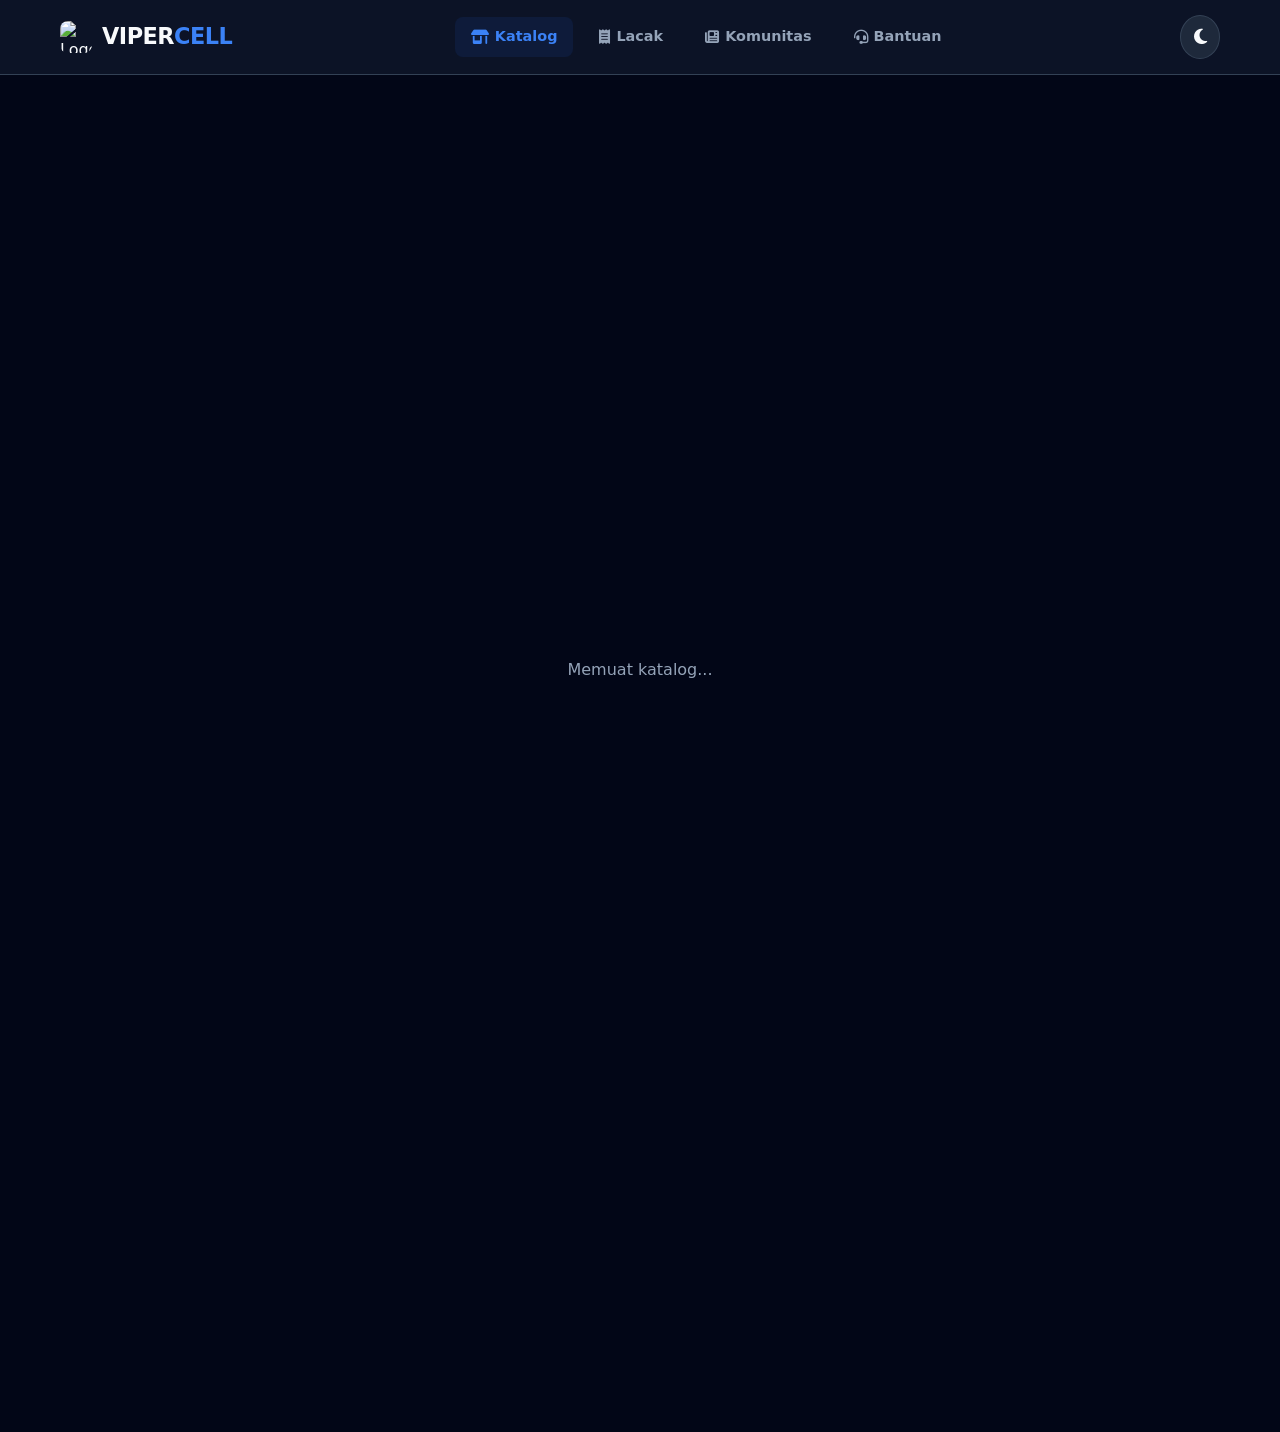
==== index.html @ fa543c1a "Update index.html" ====
<!DOCTYPE html>
<html lang="id" data-theme="dark">
<head>
    <meta charset="UTF-8">
    <meta name="viewport" content="width=device-width, initial-scale=1.0, maximum-scale=1.0, user-scalable=no">
    
    <!-- SEO & Metadata -->
    <meta name="description" content="Vipercell adalah platform penyedia layanan top up game dan akun aplikasi premium otomatis, cepat, murah, dan bergaransi.">
    <meta name="keywords" content="top up game, aplikasi premium, netflix murah, spotify premium, diamond ml, qris otomatis">
    <meta name="author" content="Vipercell">
    
    <!-- Optimisasi PWA / Mobile-Web-App -->
    <meta name="apple-mobile-web-app-capable" content="yes">
    <meta name="mobile-web-app-capable" content="yes">
    <meta name="theme-color" content="#020617" id="meta-theme-color">
    <title>Vipercell - Premium App & Game Top Up</title>
    
    <!-- PWA Manifest & Dynamic Favicon -->
    <link rel="manifest" href="manifest.json">
    <link rel="icon" id="favicon" href="data:image/x-icon;base64,">
    
    <!-- Preconnect untuk Performa Cepat -->
    <link rel="preconnect" href="https://cdnjs.cloudflare.com" crossorigin>
    <link rel="preconnect" href="https://fonts.googleapis.com" crossorigin>
    
    <!-- OPTIMASI PAGESPEED: Asynchronous FontAwesome -->
    <link rel="preload" href="https://cdnjs.cloudflare.com/ajax/libs/font-awesome/6.4.0/css/all.min.css" as="style" onload="this.onload=null;this.rel='stylesheet'">
    <noscript><link rel="stylesheet" href="https://cdnjs.cloudflare.com/ajax/libs/font-awesome/6.4.0/css/all.min.css"></noscript>
    
    <!-- CSS Modular -->
    <link rel="stylesheet" href="css/main.css">
    
    <!-- QR Code Generator & Html2Canvas (Untuk Unduh QR) -->
    <script src="https://cdnjs.cloudflare.com/ajax/libs/qrcodejs/1.0.0/qrcode.min.js"></script>
    <script src="https://cdnjs.cloudflare.com/ajax/libs/html2canvas/1.4.1/html2canvas.min.js"></script>

    <script>
        const savedTheme = localStorage.getItem('vipercell_theme') || 'dark';
        document.documentElement.setAttribute('data-theme', savedTheme);
        if(savedTheme === 'light') document.getElementById('meta-theme-color').setAttribute('content', '#ffffff');
    </script>
</head>
<body>
    <!-- OVERLAY ANIMASI PEMBAYARAN SUKSES (FULL SCREEN) -->
    <div id="payment-success-overlay" class="modal-overlay" style="z-index: 9999999; background: var(--bg); display: none; flex-direction: column; justify-content: center; align-items: center;">
        <div class="checkmark-circle-large" style="margin-bottom: 20px;">
            <i class="fa-solid fa-check"></i>
        </div>
        <h2 style="color: var(--success); font-weight: 900; font-size: 2rem; margin-bottom: 10px;">Pembayaran Berhasil!</h2>
        <p style="color: var(--text-muted); font-size: 1rem; text-align: center; padding: 0 20px;">Pesanan kamu telah selesai diproses oleh sistem.</p>
    </div>

    <!-- CUSTOM PWA INSTALL PROMPT -->
    <div id="pwa-install-prompt" style="display:none; position:fixed; bottom:80px; left:50%; transform:translateX(-50%); background:var(--surface); border:1px solid var(--primary-light); padding:12px 20px; border-radius:30px; z-index:9999; box-shadow:0 10px 25px rgba(0,0,0,0.5); align-items:center; gap:15px; width:90%; max-width:400px; animation: slideUp 0.5s ease forwards;">
        <div style="background:var(--primary-gradient); width:40px; height:40px; border-radius:50%; display:flex; justify-content:center; align-items:center; color:white; font-size:1.2rem;">
            <i class="fa-solid fa-download"></i>
        </div>
        <div style="flex-grow:1;">
            <h4 style="margin:0; font-size:0.95rem; color:var(--text);">Instal Aplikasi Vipercell</h4>
            <p style="margin:0; font-size:0.75rem; color:var(--text-muted);">Lebih cepat dan ringan!</p>
        </div>
        <button id="btn-install-pwa" class="btn btn-primary" style="padding:6px 15px; font-size:0.8rem; border-radius:20px;">Instal</button>
        <button id="btn-close-pwa" style="background:none; border:none; color:var(--text-muted); font-size:1.2rem; cursor:pointer;"><i class="fa-solid fa-xmark"></i></button>
    </div>

    <!-- WADAH NOTIFIKASI TOAST MELAYANG -->
    <div id="toast-container" class="toast-container"></div>

    <div id="store-view">
        <header>
            <div class="container nav-container">
                <div class="logo-area" onclick="window.handleLogoClick()" role="button" aria-label="Ke Beranda">
                    <img id="site-logo-img" src="" alt="Logo Vipercell" class="logo-img" width="32" height="32">
                    <span id="site-logo-text" class="logo-text">VIPER<span>CELL</span></span>
                    <span id="store-status-badge" class="store-closed-badge">TUTUP</span>
                </div>
                
                <!-- Navigasi Desktop -->
                <div class="nav-right hide-mobile-nav">
                    <nav aria-label="Navigasi Utama">
                        <a onclick="window.switchMainTab('katalog')" id="nav-katalog" class="active" title="Katalog" role="button" tabindex="0">
                            <i class="fa-solid fa-shop"></i> <span class="hide-mobile">Katalog</span>
                        </a>
                        <a onclick="window.switchMainTab('pesanan')" id="nav-pesanan" title="Pesanan & Lacak" role="button" tabindex="0">
                            <i class="fa-solid fa-receipt"></i> <span class="hide-mobile" id="nav-text-pesanan-desk">Lacak</span>
                            <span id="user-order-badge-desktop" class="notif-dot" style="top:5px; right:5px;"></span>
                        </a>
                        <a onclick="window.switchMainTab('berita')" id="nav-berita" title="Komunitas & Berita" role="button" tabindex="0">
                            <i class="fa-solid fa-newspaper"></i> <span class="hide-mobile">Komunitas</span>
                        </a>
                        <a onclick="window.switchMainTab('bantuan')" id="nav-bantuan" title="Pusat Bantuan" role="button" tabindex="0">
                            <i class="fa-solid fa-headset"></i> <span class="hide-mobile">Bantuan</span>
                        </a>
                        <a onclick="window.switchMainTab('profil')" id="nav-profil" style="display:none;" title="Profil Akun" role="button" tabindex="0">
                            <i class="fa-solid fa-circle-user"></i> <span class="hide-mobile">Profil</span>
                        </a>
                    </nav>
                </div>
                <div class="header-actions">
                    <button id="btn-theme-toggle" class="btn btn-icon-only" aria-label="Ganti Tema" onclick="window.toggleTheme()" title="Ganti Tema">
                        <i class="fa-solid fa-moon" id="theme-icon"></i>
                    </button>
                    <button id="btn-login-user" class="btn btn-primary hide-mobile" aria-label="Login Akun" onclick="window.openAuthModal()" style="display:none;" title="Login">
                        <i class="fa-solid fa-right-to-bracket"></i> <span>Login</span>
                    </button>
                </div>
            </div>
        </header>

        <!-- TAB: KATALOG -->
        <div id="tab-katalog" class="main-tab-content active container" style="padding-top:0;">
            <section class="hero reveal">
                <h1 style="margin-bottom: 0.5rem; min-height: 2.5em; display: flex; flex-direction: column; justify-content: center;">
                    <div class="tw-container">
                        <span id="tw-text"></span><span class="tw-cursor"></span>
                    </div>
                    <div style="line-height: 1.2;">Platform <br><span>Layanan Premium</span></div>
                </h1>
                <p>Penyedia akun premium dan top-up instan. Terhubung langsung dengan sistem untuk pengiriman detik itu juga.</p>
            </section>
            
            <div class="marquee-container reveal">
                <div class="marquee-wrapper">
                    <div class="marquee-content" id="marquee-content">
                        <span class="marquee-text" id="marquee-text-1">Memuat promo terbaru...</span>
                        <span class="marquee-text" id="marquee-text-2">Memuat promo terbaru...</span>
                    </div>
                </div>
            </div>
            
            <div class="banner-slider-container reveal" id="banner-container">
                <div class="banner-track" id="banner-track"></div>
                <div class="banner-dots" id="banner-dots"></div>
            </div>
            
            <div class="section-header reveal">
                <h2>Katalog Produk</h2>
                <p>Pilih Game atau Aplikasi Premium yang kamu inginkan.</p>
            </div>
            
            <div class="tabs reveal">
                <button aria-label="Filter Semua" class="tab-btn active" onclick="window.filterBrands('all', this)">Semua</button>
                <button aria-label="Filter Aplikasi" class="tab-btn" onclick="window.filterBrands('app', this)"><i class="fa-solid fa-mobile-screen"></i> Aplikasi Premium</button>
                <button aria-label="Filter Game" class="tab-btn" onclick="window.filterBrands('game', this)"><i class="fa-solid fa-gamepad"></i> Top Up Game</button>
            </div>
            
            <div class="grid" id="brand-grid">
                <div style="text-align:center; grid-column: 1/-1; padding: 2rem; color:var(--text-muted);">Memuat katalog...</div>
            </div>
            
            <div class="info-section reveal" style="margin-top: 4rem;">
                <div class="section-header">
                    <h2>Kenapa Memilih Kami?</h2>
                    <p>Keunggulan layanan yang membuat kami dipercaya oleh pelanggan.</p>
                </div>
                <div class="feature-grid">
                    <div class="feature-card">
                        <div class="feature-icon"><i class="fa-solid fa-bolt"></i></div>
                        <h4>Proses Instan</h4>
                        <p>Sistem memproses pesananmu hitungan detik setelah dibayar dan dikonfirmasi.</p>
                    </div>
                    <div class="feature-card">
                        <div class="feature-icon"><i class="fa-solid fa-tags"></i></div>
                        <h4>Harga Pelajar</h4>
                        <p>Berkomitmen memberikan harga terbaik dan ramah kantong untuk semua orang.</p>
                    </div>
                    <div class="feature-card">
                        <div class="feature-icon"><i class="fa-solid fa-shield-halved"></i></div>
                        <h4>Aman & Legal</h4>
                        <p>Semua produk 100% legal, aman digunakan, dan bergaransi penuh.</p>
                    </div>
                </div>
            </div>
        </div>

        <!-- TAB: PESANAN & LACAK -->
        <div id="tab-pesanan" class="main-tab-content container">
            <div class="section-header text-center" style="margin-bottom: 2rem;">
                <h2 id="pesanan-title">Lacak Pesanan</h2>
                <p id="pesanan-subtitle">Masukkan Email dan ID Invoice untuk melacak status pesanan kamu.</p>
            </div>
            
            <!-- Area Khusus Lacak Pesanan Manual & Gembok Email (Guest) -->
            <div id="guest-tracking-section" style="max-width: 600px; margin: 0 auto 2.5rem; background: var(--surface); padding: 1.5rem; border-radius: 16px; border: 1px solid var(--border); box-shadow: 0 10px 30px rgba(0,0,0,0.05);">
                <div class="form-group" style="margin-bottom: 1.5rem;">
                    <label for="track-email" style="color:var(--text); font-size:0.9rem;"><i class="fa-solid fa-lock text-warning" style="margin-right:5px;"></i> Verifikasi Email (Keamanan)</label>
                    <input type="email" id="track-email" class="form-control" placeholder="Masukkan email yang digunakan saat pembelian">
                    <small style="color:var(--text-muted); display:block; margin-top:6px;">Sistem akan mengingat emailmu di perangkat ini secara otomatis.</small>
                </div>
                <div class="form-group mb-0">
                    <label for="track-id" style="color:var(--text); font-size:0.9rem;"><i class="fa-solid fa-file-invoice" style="margin-right:5px;"></i> Invoice ID</label>
                    <div style="display: flex; gap: 8px;">
                        <input type="text" id="track-id" class="form-control" placeholder="Contoh: VP-123456" style="text-transform: uppercase;">
                        <button id="btn-track-order" aria-label="Cari Pesanan" class="btn btn-primary" onclick="window.trackOrder()" style="padding: 0 20px; white-space:nowrap;">
                            <i class="fa-solid fa-magnifying-glass"></i> <span class="hide-mobile">Lacak</span>
                        </button>
                    </div>
                </div>
            </div>
            
            <!-- Hasil Lacak Muncul Di Sini -->
            <div id="track-result" style="max-width: 600px; margin: 0 auto 2.5rem; display: none;"></div>

            <!-- Grid Riwayat Pesanan User (Hanya Aktif Jika Login) -->
            <div id="user-history-section" style="display:none;">
                <div style="display:flex; justify-content:space-between; align-items:center; max-width:1000px; margin:0 auto 1rem;">
                    <h3 style="margin:0; font-size:1.1rem; color:var(--text);"><i class="fa-solid fa-clock-rotate-left"></i> Riwayat Transaksi Saya</h3>
                    <button class="btn btn-outline" style="padding: 5px 12px; font-size:0.8rem;" onclick="window.refreshOrderData()">
                        <i class="fa-solid fa-rotate-right"></i> Refresh
                    </button>
                </div>
                <div class="grid" id="user-order-grid" style="grid-template-columns: 1fr; max-width:1000px; margin-left:auto; margin-right:auto;"></div>
            </div>
        </div>

        <!-- TAB: PUSAT BANTUAN (WA STYLE) -->
        <div id="tab-bantuan" class="main-tab-content container">
            <div class="section-header text-center">
                <h2>Pusat Bantuan</h2>
                <p>Hubungi Customer Service kami secara langsung.</p>
            </div>
            
            <div style="max-width: 800px; margin: 0 auto; background: var(--surface); border: 1px solid var(--border); border-radius: 16px; overflow: hidden; display: flex; flex-direction: column; height: 70vh; min-height: 500px; box-shadow: 0 10px 30px rgba(0,0,0,0.1);">
                
                <!-- Layar Meminta Nama (Pre-Form) -->
                <div id="chat-pre-form" style="display:flex; flex-direction:column; justify-content:center; padding: 2rem; height:100%; background:var(--bg);">
                    <div style="width: 80px; height: 80px; margin: 0 auto 20px; background: var(--primary-gradient); border-radius: 50%; display: flex; justify-content: center; align-items: center; color: white; font-size: 2.5rem; box-shadow: 0 10px 20px rgba(37, 99, 235, 0.3);">
                        👨‍💻
                    </div>
                    <p style="text-align:center; color:var(--text); margin-bottom:20px; font-size:1rem; font-weight:600;">Masukkan nama panggilanmu untuk memulai obrolan dengan Admin.</p>
                    <input type="text" id="chat-anon-name" class="form-control" placeholder="Nama panggilan kamu..." aria-label="Nama Panggilan" style="max-width:350px; margin:0 auto; text-align:center;">
                    <button id="btn-start-chat" class="btn btn-primary" style="max-width:350px; width:100%; margin:15px auto 0; padding: 12px; border-radius:25px;" onclick="window.startAnonChat()">
                        <i class="fa-solid fa-paper-plane"></i> <span>Mulai Obrolan</span>
                    </button>
                </div>
                
                <!-- WA-Style Header -->
                <div id="chat-wa-header" style="display:none; align-items:center; gap:12px; padding:15px; background:var(--surface-hover); border-bottom:1px solid var(--border);">
                    <div style="width:45px; height:45px; border-radius:50%; background:var(--primary-gradient); display:flex; justify-content:center; align-items:center; color:white; font-size:1.6rem; position:relative; flex-shrink:0;">
                        👨‍💻
                        <div style="position:absolute; bottom:2px; right:0; width:12px; height:12px; background:var(--success); border-radius:50%; border:2px solid var(--surface-hover);"></div>
                    </div>
                    <div>
                        <h3 style="margin:0; font-size:1.05rem; color:var(--text); font-weight:800;">Admin Vipercell</h3>
                        <span style="font-size:0.75rem; color:var(--success);"><i class="fa-solid fa-check-double"></i> Online / Siap membantu Anda</span>
                    </div>
                </div>

                <div class="chat-body" id="user-chat-body" style="display:none; flex:1; overflow-y:auto; padding:1.5rem; background:var(--bg);"></div>
                <div class="chat-footer" id="user-chat-footer" style="display:none; padding:15px; background:var(--surface); border-top:1px solid var(--border); gap:10px; align-items:center;">
                    <input type="text" id="user-chat-input" class="form-control" placeholder="Ketik pesan disini..." style="flex:1; border-radius:25px; padding: 12px 20px;" onkeypress="if(event.key === 'Enter') window.sendUserChat()" autocomplete="off">
                    <button id="btn-send-chat" class="btn btn-primary btn-icon-only" aria-label="Kirim Pesan" onclick="window.sendUserChat()" style="background:var(--primary); color:white; border:none; width:45px; height:45px; border-radius:50%;"><i class="fa-solid fa-paper-plane"></i></button>
                </div>
            </div>
        </div>

        <!-- TAB: KOMUNITAS & BERITA -->
        <div id="tab-berita" class="main-tab-content container">
            <div class="section-header">
                <h2>Komunitas & Berita</h2>
                <p>Info update stok, promo eksklusif, dan pengumuman terbaru Vipercell.</p>
            </div>
            
            <div style="background: rgba(37, 211, 102, 0.1); border: 1px solid #25D366; padding: 1.5rem; border-radius: 12px; text-align: center; margin-bottom: 2.5rem; max-width: 800px; margin-left: auto; margin-right: auto;">
                <i class="fa-brands fa-whatsapp" style="font-size: 2.5rem; color: #25D366; margin-bottom: 10px;"></i>
                <h3 style="color: var(--text); margin-bottom: 5px;">Gabung Komunitas Kami!</h3>
                <p style="color: var(--text-muted); font-size: 0.9rem; margin-bottom: 15px;">Dapatkan info promo eksklusif, update stok akun terbaru, dan panduan klaim langsung di WhatsApp kamu.</p>
                <a id="btn-wa-channel" href="#" target="_blank" class="btn btn-success" style="background: #25D366; color: #ffffff; font-weight: bold; border:none; box-shadow: 0 4px 15px rgba(37, 211, 102, 0.3);">
                    <i class="fa-solid fa-user-group"></i> Join Saluran WA
                </a>
            </div>
            
            <div class="tutorial-grid" id="public-news-list">
                <div style="text-align:center; color:var(--text-muted)">Memuat berita...</div>
            </div>
        </div>

        <!-- TAB: PROFIL -->
        <div id="tab-profil" class="main-tab-content container">
            <div class="section-header">
                <h2>Profil Akun</h2>
                <p>Kelola data akun dan riwayat transaksimu.</p>
            </div>
            
            <div style="display: grid; grid-template-columns: repeat(auto-fit, minmax(300px, 1fr)); gap: 1.5rem;">
                <div style="background: var(--surface); border: 1px solid var(--border); border-radius: 14px; padding: 1.5rem;">
                    <h3 style="color: var(--primary-light); margin-bottom: 1rem;"><i class="fa-solid fa-user-pen"></i> Info Akun</h3>
                    
                    <div class="form-group">
                        <label for="prof-email">Email Terdaftar 
                            <span id="prof-email-status" style="font-size:0.75rem; color:var(--success); margin-left:5px;">(Verified)</span>
                        </label>
                        <input type="email" id="prof-email" class="form-control" disabled style="background: var(--bg); opacity: 0.7;" aria-label="Email Terdaftar">
                    </div>
                    <div class="form-group">
                        <label for="prof-name">Nama Panggilan</label>
                        <input type="text" id="prof-name" class="form-control" placeholder="Masukkan nama">
                    </div>
                    
                    <div style="display: flex; gap: 10px; margin-top: 1.5rem; flex-wrap: wrap;">
                        <button aria-label="Simpan Profil" class="btn btn-primary" onclick="window.saveUserProfile()" style="flex:1;"><i class="fa-solid fa-floppy-disk"></i> Simpan</button>
                        <button aria-label="Logout" class="btn btn-outline" style="color: var(--danger); border-color: rgba(239, 68, 68, 0.4);" onclick="window.logoutUser()">
                            <i class="fa-solid fa-right-from-bracket"></i> Logout
                        </button>
                    </div>
                </div>
                
                <div style="display:flex; flex-direction:column; gap:1.5rem;">
                    <div style="background: var(--surface); border: 1px solid var(--border); border-radius: 14px; padding: 1.5rem;">
                        <h3 style="color: var(--text); margin-bottom: 1rem;"><i class="fa-solid fa-shield-halved"></i> Keamanan Akun</h3>
                        <p style="font-size:0.85rem; color:var(--text-muted); margin-bottom: 1rem;">Lupa sandi atau ingin mengubahnya? Kami akan mengirimkan tautan reset ke emailmu.</p>
                        <button aria-label="Kirim Tautan Reset Sandi" class="btn btn-outline" onclick="window.sendProfileResetPassword()" style="width:100%;"><i class="fa-solid fa-envelope"></i> Kirim Link Reset Sandi</button>
                    </div>
                    
                    <div style="background: var(--surface); border: 1px solid var(--border); border-radius: 14px; padding: 1.5rem; text-align:center; flex-grow:1; display:flex; flex-direction:column; justify-content:center;">
                        <h3 style="color: var(--text); margin-bottom: 0.5rem;"><i class="fa-solid fa-chart-simple"></i> Transaksi Berhasil</h3>
                        <div style="font-size: 3rem; font-weight: 800; color: var(--success);" id="prof-stat-success">0</div>
                        <p style="font-size:0.85rem; color:var(--text-muted);">Pesanan yang telah diselesaikan.</p>
                    </div>
                </div>
            </div>
        </div>

        <!-- TAB: CHECKOUT LAYAR PENUH -->
        <div id="tab-checkout" class="main-tab-content container" style="padding-top:1rem;">
            <button class="btn btn-outline" style="margin-bottom: 1.5rem; border-color:transparent; padding: 5px 10px;" onclick="window.switchMainTab('katalog')">
                <i class="fa-solid fa-arrow-left"></i> Kembali ke Katalog
            </button>
            
            <div style="max-width: 800px; margin: 0 auto; background: var(--bg); border: none;">
                <div style="display:flex; align-items:center; gap:15px; margin-bottom:1.5rem; padding-bottom:1rem; border-bottom:1px solid var(--border);">
                    <img id="buy-brand-img" src="" alt="Brand Produk" width="70" height="70" style="border-radius:12px; object-fit:cover; border:1px solid var(--border); background:var(--surface);">
                    <div>
                        <h2 id="buy-brand-name" style="color:var(--text); font-size:1.5rem; margin-bottom:4px; font-weight:800;"></h2>
                        <div style="display:flex; gap:8px; align-items:center;">
                            <span id="buy-brand-badge" class="status-badge" style="background:rgba(255,255,255,0.05); color:var(--text-muted);"></span>
                            <span class="status-badge" style="background:rgba(16,185,129,0.1); color:var(--success); font-size:0.65rem;">
                                <i class="fa-solid fa-cart-arrow-down"></i> <span id="buy-brand-sold">0 Terjual</span>
                            </span>
                        </div>
                    </div>
                </div>

                <div class="auth-tabs-toggle" style="margin-bottom: 1.5rem; padding:4px;">
                    <button id="tab-buy-form" class="active" onclick="window.switchBuyModalTab('form')">Pembelian</button>
                    <button id="tab-buy-reviews" onclick="window.switchBuyModalTab('reviews')">Ulasan Pembeli</button>
                </div>
                
                <!-- FORM PEMBELIAN -->
                <div id="buy-content-form">
                    <div style="margin-bottom: 2rem;">
                        <h4 style="font-size:1rem; margin-bottom:10px; color:var(--text); border-left: 3px solid var(--primary-light); padding-left: 8px;">1. Informasi / Tujuan</h4>
                        
                        <div id="buy-desc-wrapper" style="position:relative; margin-bottom: 1rem; background: var(--surface); padding: 1rem; border-radius: 12px; border: 1px solid var(--border);">
                            <div id="buy-detail-fields" style="max-height: 80px; overflow: hidden; transition: max-height 0.4s ease;"></div>
                            <div id="buy-desc-fade" style="position:absolute; bottom:0; left:0; width:100%; height:40px; background: linear-gradient(to top, var(--surface) 0%, transparent 100%); border-bottom-left-radius: 12px; border-bottom-right-radius: 12px;"></div>
                            <button id="btn-desc-more" class="btn btn-outline" style="width:calc(100% - 2rem); margin: 0 auto; display:block; position:absolute; bottom: 10px; left: 1rem; font-size:0.75rem; padding: 6px; border-style:dashed; background: var(--surface);" onclick="window.toggleDescMore()">Baca Selengkapnya <i class="fa-solid fa-chevron-down"></i></button>
                        </div>
                    </div>

                    <div style="margin-bottom: 2rem;">
                        <h4 style="font-size:1rem; margin-bottom:10px; color:var(--text); border-left: 3px solid var(--primary-light); padding-left: 8px;">2. Pilih Nominal</h4>
                        <div id="buy-item-grid" class="item-selection-grid" style="max-height: 250px; overflow: hidden; transition: max-height 0.4s ease;"></div>
                        <button id="btn-items-more" class="btn btn-outline" style="width:100%; margin-top:10px; font-size:0.8rem; display:none;" onclick="window.showAllItems()">Tampilkan Lebih Banyak <i class="fa-solid fa-chevron-down"></i></button>
                    </div>
                    
                    <div style="margin-top: 1.5rem; background: var(--surface); padding: 1.5rem; border-radius: 16px; border: 1px solid var(--border); box-shadow: 0 4px 20px rgba(0,0,0,0.05);">
                        <h4 style="font-size:1rem; margin-bottom:15px; color:var(--text); border-left: 3px solid var(--primary-light); padding-left: 8px;">3. Detail Pembayaran</h4>
                        
                        <div style="display:flex; justify-content:space-between; align-items:center; margin-bottom:1.5rem; padding:10px; background:var(--bg); border-radius:10px; border:1px solid var(--border);">
                            <span style="font-weight:600; color:var(--text-muted); font-size:0.9rem;">Jumlah Beli</span>
                            <div style="display:flex; align-items:center; gap:10px;">
                                <button class="btn-icon-only" style="width:35px; height:35px; font-size:1rem;" onclick="window.changeBuyQty(-1)"><i class="fa-solid fa-minus"></i></button>
                                <input type="number" id="buy-qty" value="1" min="1" readonly style="width:50px; text-align:center; background:transparent; border:none; color:var(--text); font-weight:bold; font-size:1.1rem; outline:none; margin: 0;">
                                <button class="btn-icon-only" style="width:35px; height:35px; font-size:1rem;" onclick="window.changeBuyQty(1)"><i class="fa-solid fa-plus"></i></button>
                            </div>
                        </div>

                        <div class="promo-box" style="margin-bottom:1.5rem;">
                            <input type="text" id="buy-promo-code" aria-label="Kode Promo" class="form-control" placeholder="Punya kode promo?" style="text-transform: uppercase;">
                            <button class="btn btn-outline" aria-label="Cek Promo" onclick="window.applyPromoDirect()"><i class="fa-solid fa-tag"></i> Cek</button>
                        </div>
                        <div id="buy-promo-msg" class="promo-msg" style="margin-top:-1rem; margin-bottom:1rem;"></div>
                        
                        <!-- Area Input Email (Akan disembunyikan JS jika user sudah Login) -->
                        <div id="buy-email-group" class="form-group" style="margin-top: 1rem;">
                            <label for="buy-email" style="color:var(--text);">Alamat Email (Penerima Bukti Tagihan) <small style="color:var(--danger)">*</small></label>
                            <input type="email" id="buy-email" class="form-control" placeholder="email@kamu.com" required>
                        </div>
                        
                        <div id="buy-payment-method" class="form-group" style="margin-top: 1.5rem;">
                            <label style="color:var(--text);">Pilih Metode Pembayaran</label>
                            <div class="type-grid" style="grid-template-columns: 1fr 1fr; margin-top:5px;">
                                
                                <label class="type-card active" onclick="window.selectPaymentUI('qris', this)" tabindex="0" style="padding: 15px 10px;">
                                    <input type="radio" name="payment_method" value="qris" checked style="display:none;" aria-label="Metode QRIS">
                                    <div style="display:flex; align-items:center; gap:8px; margin-bottom:5px;">
                                        <i class="fa-solid fa-qrcode" style="font-size:1.4rem;"></i>
                                        <strong style="font-size:1rem;">QRIS</strong>
                                    </div>
                                    <small style="color:var(--success); font-weight:600; font-size:0.75rem;">Otomatis & Instan</small>
                                </label>
                                
                                <label class="type-card" onclick="window.selectPaymentUI('cash', this)" tabindex="0" style="padding: 15px 10px;">
                                    <input type="radio" name="payment_method" value="cash" style="display:none;" aria-label="Metode Cash">
                                    <div style="display:flex; align-items:center; gap:8px; margin-bottom:5px;">
                                        <i class="fa-solid fa-money-bill-wave" style="font-size:1.4rem;"></i>
                                        <strong style="font-size:1rem;">Cash / Tunai</strong>
                                    </div>
                                    <small style="color:var(--warning); font-weight:600; font-size:0.75rem;">Lapor Admin</small>
                                </label>

                            </div>

                            <div id="cash-warning-msg" style="display:none; margin-top:10px; background:rgba(245,158,11,0.1); border:1px solid var(--warning); padding:10px; border-radius:8px;">
                                <p style="margin:0; font-size:0.8rem; color:var(--warning); font-weight:bold;"><i class="fa-solid fa-location-dot"></i> Metode Tunai ini khusus untuk pembeli di sekitar wilayah Teluk Ambon.</p>
                            </div>
                        </div>
                        
                        <div class="cart-total-box" style="margin-top: 2rem; padding-top: 1.5rem;">
                            <span>Total Bayar</span>
                            <div style="text-align:right;">
                                <span id="buy-total-price" style="color:var(--primary-light); font-size: 1.6rem; font-weight:900;">Rp0</span>
                                <div class="unique-code-info" id="buy-unique-info"></div>
                            </div>
                        </div>

                        <div id="manual-warning-msg" style="display:none; margin-top:15px; background:rgba(239,68,68,0.1); border:1px dashed var(--danger); padding:12px; border-radius:8px; text-align:center;">
                            <p style="margin:0; font-size:0.85rem; color:var(--danger); font-weight:bold;"><i class="fa-solid fa-user-clock"></i> Harap diperhatikan: Produk ini dilayani secara manual oleh Admin.</p>
                        </div>
                        
                        <button aria-label="Proses Pembelian" id="btn-process-buy" class="btn btn-primary" style="width:100%; padding:1.2rem; margin-top:1.5rem; font-size:1.1rem; box-shadow: 0 8px 20px rgba(37,99,235,0.3);" onclick="window.processDirectCheckout()" disabled>
                            <i class="fa-solid fa-cart-shopping"></i> <span id="btn-process-text">Pilih Item Dahulu</span>
                        </button>
                    </div>
                </div>

                <!-- ULASAN PEMBELI -->
                <div id="buy-content-reviews" style="display:none;">
                    <div id="review-write-container" style="display:none; background:var(--surface); padding:1.5rem; border-radius:16px; border:1px solid var(--border); margin-bottom:2rem; box-shadow: 0 4px 15px rgba(0,0,0,0.05);">
                        <h4 style="font-size:1.1rem; margin-bottom:10px; color:var(--primary-light); font-weight:800;">Berikan Ulasanmu</h4>
                        <p style="font-size:0.85rem; color:var(--text-muted); margin-bottom:15px;">Terima kasih telah berbelanja! Bagaimana produk ini?</p>
                        
                        <div class="star-rating" id="review-stars" style="color:var(--text-muted); font-size:2rem; margin-bottom:15px; cursor:pointer; display:flex; gap:10px; justify-content:center;">
                            <i class="fa-solid fa-star" onclick="window.setReviewStar(1)"></i>
                            <i class="fa-solid fa-star" onclick="window.setReviewStar(2)"></i>
                            <i class="fa-solid fa-star" onclick="window.setReviewStar(3)"></i>
                            <i class="fa-solid fa-star" onclick="window.setReviewStar(4)"></i>
                            <i class="fa-solid fa-star" onclick="window.setReviewStar(5)"></i>
                        </div>
                        <textarea id="review-text" class="form-control" placeholder="Tulis pengalaman belanjamu disini..." rows="3" style="margin-bottom:15px; resize:none;"></textarea>
                        <button id="btn-submit-review" class="btn btn-success" style="width:100%; padding:12px; font-size:1rem;" onclick="window.submitReview()"><i class="fa-solid fa-paper-plane"></i> Kirim Ulasan</button>
                    </div>
                    
                    <h4 style="font-size:1rem; margin-bottom:15px; color:var(--text); border-bottom:2px solid var(--surface-hover); padding-bottom:10px;">Ulasan Terbaru</h4>
                    <div id="review-list-container" style="display:flex; flex-direction:column; gap:15px;">
                        <div style="text-align:center; color:var(--text-muted); padding:3rem;"><i class="fa-regular fa-comment-dots" style="font-size:3rem; margin-bottom:15px; opacity:0.3;"></i><br>Belum ada ulasan untuk produk ini.</div>
                    </div>
                </div>
            </div>
        </div>

        <!-- TAB: AUTHENTICATION -->
        <div id="tab-auth" class="main-tab-content container">
            <div class="auth-fullscreen-card reveal">
                <div class="auth-header-text">
                    <h2 id="auth-title">Masuk Akun</h2>
                    <p id="auth-subtitle">Silakan masuk untuk melanjutkan transaksi.</p>
                </div>
                
                <div class="auth-tabs-toggle" id="auth-tabs-container">
                    <button aria-label="Tab Masuk" id="tab-login" class="active" onclick="window.switchAuthTab('login')">Masuk</button>
                    <button aria-label="Tab Daftar" id="tab-register" onclick="window.switchAuthTab('register')">Daftar Baru</button>
                </div>
                
                <div id="form-login" class="auth-form-body">
                    <div class="form-group"><label for="auth-l-email">Alamat Email</label><input type="email" id="auth-l-email" class="form-control" placeholder="Contoh: user@email.com"></div>
                    <div class="form-group"><label for="auth-l-pass">Kata Sandi</label><input type="password" id="auth-l-pass" class="form-control" placeholder="Masukkan kata sandi"></div>
                    <div style="text-align: right; margin-bottom: 1.5rem;"><a href="#" style="font-size: 0.8rem; color: var(--primary-light); font-weight:600;" onclick="window.showResetPassword()">Lupa Kata Sandi?</a></div>
                    
                    <button aria-label="Proses Masuk" id="btn-do-login" class="btn btn-primary btn-auth-action" onclick="window.processLogin()">
                        <i class="fa-solid fa-arrow-right-to-bracket"></i> <span>Masuk Sekarang</span>
                    </button>
                </div>
                
                <div id="form-register" class="auth-form-body" style="display: none;">
                    <div class="form-group"><label for="auth-r-name">Nama Panggilan</label><input type="text" id="auth-r-name" class="form-control" placeholder="Siapa namamu?"></div>
                    <div class="form-group"><label for="auth-r-email">Alamat Email</label><input type="email" id="auth-r-email" class="form-control" placeholder="Email aktif kamu"></div>
                    <div class="form-group"><label for="auth-r-pass">Kata Sandi (Min 6 Karakter)</label><input type="password" id="auth-r-pass" class="form-control" placeholder="Buat kata sandi yang aman"></div>
                    
                    <button aria-label="Proses Daftar" id="btn-do-register" class="btn btn-primary btn-auth-action" style="margin-top:1rem;" onclick="window.processRegister()">
                        <i class="fa-solid fa-user-plus"></i> <span>Buat Akun Baru</span>
                    </button>
                </div>
                
                <div id="form-reset" class="auth-form-body" style="display: none;">
                    <p style="font-size:0.9rem; color:var(--text-muted); margin-bottom:1.5rem; text-align:center;">Masukkan email terdaftar kamu. Kami akan mengirimkan tautan untuk mengatur ulang kata sandi.</p>
                    <div class="form-group"><label for="auth-res-email">Email Terdaftar</label><input type="email" id="auth-res-email" class="form-control" placeholder="email@kamu.com"></div>
                    
                    <button aria-label="Proses Reset" id="btn-do-reset" class="btn btn-primary btn-auth-action" onclick="window.processReset()">
                        <i class="fa-solid fa-paper-plane"></i> <span>Kirim Link Reset</span>
                    </button>
                    <button aria-label="Batal" class="btn btn-outline btn-auth-action" style="margin-top: 10px;" onclick="window.switchAuthTab('login')">Kembali ke Login</button>
                </div>
                
                <div id="auth-divider" class="auth-divider">
                    <hr> <span>ATAU</span> <hr>
                </div>
                
                <button aria-label="Lanjut Google" id="auth-google-btn" class="btn btn-outline btn-auth-action" style="border-color: rgba(234,67,53,0.5); color: #ea4335; display: flex; align-items: center; justify-content: center; gap: 8px;" onclick="window.processGoogleLogin()">
                    <i class="fa-brands fa-google" style="font-size:1.2rem;"></i> <span id="text-google-btn">Masuk dengan Google</span>
                </button>
            </div>
        </div>

        <!-- Footer -->
        <footer class="footer-new reveal">
            <div class="footer-left">
                <div class="footer-brand">
                    <img id="footer-logo-img-2" src="" alt="Footer Logo" width="35" height="35" style="display:none; border-radius: 8px;">
                    <h2 id="footer-logo-text-2">VIPER<span>CELL</span></h2>
                </div>
                <div class="footer-tagline">Akun premium &bull; Harga pelajar &bull; Keamanan terjamin</div>
                <div class="footer-social-links">
                    <a href="#" id="footer-ig-btn" class="soc-btn soc-ig" target="_blank" style="display:none;" aria-label="Instagram"><i class="fa-brands fa-instagram"></i> IG</a>
                    <a href="#" id="footer-tt-btn" class="soc-btn soc-tt" target="_blank" style="display:none;" aria-label="TikTok"><i class="fa-brands fa-tiktok"></i> TikTok</a>
                </div>
            </div>
            
            <div class="footer-right">
                Bantuan & Laporan? Hubungi Kami
                <a href="#" id="footer-wa-link" target="_blank" class="wa-contact-btn" title="Customer Service / Bantuan" aria-label="WhatsApp Bantuan">
                    <i class="fa-brands fa-whatsapp"></i> <span id="footer-wa-display">CS WhatsApp</span>
                </a>
            </div>
            
            <div class="bottom-nav-spacer"></div>
        </footer>

        <!-- BOTTOM NAVIGATION -->
        <nav class="bottom-nav" aria-label="Navigasi Bawah">
            <a onclick="window.switchMainTab('katalog')" id="nav-bot-katalog" class="active" role="button">
                <i class="fa-solid fa-shop"></i><span>Katalog</span>
            </a>
            <a onclick="window.switchMainTab('pesanan')" id="nav-bot-pesanan" role="button">
                <i class="fa-solid fa-receipt"></i><span id="nav-text-pesanan-mob">Lacak</span>
                <span id="user-order-badge-mobile" class="notif-dot" style="top:5px; right:15px;"></span>
            </a>
            <a onclick="window.switchMainTab('bantuan')" id="nav-bot-bantuan" role="button">
                <i class="fa-solid fa-headset"></i><span>Bantuan</span>
            </a>
            <a onclick="window.switchMainTab('berita')" id="nav-bot-berita" role="button">
                <i class="fa-solid fa-newspaper"></i><span>Komunitas</span>
            </a>
            <a onclick="if(document.getElementById('nav-profil').style.display !== 'none'){ window.switchMainTab('profil'); } else { window.switchMainTab('auth'); }" id="nav-bot-profil" role="button">
                <i class="fa-solid fa-circle-user"></i><span>Akun</span>
            </a>
        </nav>
    </div> 

    <!-- PAYMENT QRIS MODAL -->
    <div class="modal-overlay" id="modal-payment">
        <div class="modal-content" style="max-width: 400px; text-align: center; background: var(--surface); padding: 2rem 1.5rem;">
            <div class="modal-header" style="border-bottom: none; justify-content: center; margin-bottom: 0;">
                <h2 id="pay-modal-title" style="font-size: 1.3rem; color: var(--primary-light);">Segera Lakukan Pembayaran!</h2>
                <button class="close-btn" aria-label="Tutup" onclick="window.closeModal('modal-payment')"><i class="fa-solid fa-xmark"></i></button>
            </div>
            
            <div id="qris-main-ui">
                <p id="pay-modal-desc" style="color: var(--text-muted); font-size: 0.9rem; margin-bottom: 1.5rem;">Scan QRIS di bawah ini menggunakan aplikasi e-Wallet atau M-Banking Anda sebelum waktu habis.</p>
                <div id="qris-payment-section" class="qris-box">
                    
                    <div id="qris-timer-display" style="font-size:1.2rem; font-weight:800; color:var(--danger); margin-bottom:10px; display:none;">
                        <i class="fa-solid fa-stopwatch"></i> <span id="qris-time-left">04:00</span>
                    </div>
                    
                    <!-- AREA ID INVOICE UNTUK DICOPY USER -->
                    <div style="background: rgba(37,99,235,0.1); border: 1px dashed var(--primary-light); padding: 10px; border-radius: 8px; margin-bottom: 15px;">
                        <p style="font-size: 0.8rem; color: var(--text-muted); margin-bottom: 5px;">ID Pesanan (Invoice):</p>
                        <div style="display: flex; justify-content: center; align-items: center; gap: 10px;">
                            <strong id="pay-modal-invoice-id" style="color: var(--text); font-size: 1.1rem; letter-spacing: 1px;">-</strong>
                            <button class="btn btn-outline" style="padding: 4px 8px; font-size: 0.8rem;" onclick="window.copyInvoiceIdModal()"><i class="fa-regular fa-copy"></i></button>
                        </div>
                        <!-- Peringatan ini penting banget buat Guest -->
                        <small id="pay-modal-guest-warning" style="display: block; color: var(--warning); font-size: 0.75rem; margin-top: 5px; font-weight: bold;">
                            *PENTING: Harap salin dan simpan ID ini untuk melacak pesanan Anda!
                        </small>
                    </div>
                    
                    <!-- Area QRIS + Tombol Unduh -->
                    <div style="background: white; padding: 15px; border-radius: 12px; display: inline-block; margin-bottom:10px; box-shadow: 0 4px 10px rgba(0,0,0,0.1);">
                        <div id="qrcode-container" style="margin-bottom:15px;"></div>
                        <button id="btn-download-qris" class="btn btn-outline btn-sm" style="width:100%; border-color:var(--border); color:var(--text); font-weight:700;" onclick="window.downloadQRIS()">
                            <i class="fa-solid fa-download"></i> Simpan QRIS
                        </button>
                    </div>
                    
                    <div id="qris-error-msg" style="display:none; color:var(--danger); font-size:0.85rem; background:rgba(239,68,68,0.1); padding:10px; border-radius:8px;">Terjadi kesalahan saat memuat QRIS. Hubungi Admin.</div>
                    
                    <div style="margin-top: 1rem; border-top: 2px dashed var(--border); padding-top: 1rem;">
                        <p style="color: var(--text-muted); font-size: 0.8rem; margin-bottom: 0.3rem;">Total Tagihan (Otomatis Sesuai)</p>
                        <div style="display:flex; justify-content:center; align-items:center; gap:10px;">
                            <p id="pay-total-display" style="color: var(--text); font-size: 1.6rem; font-weight: 800; line-height: 1; margin:0;">Rp0</p>
                            <button id="btn-copy-nominal" aria-label="Salin Nominal" class="btn btn-outline" style="padding:5px 10px;" onclick="window.copyNominal()" title="Salin Angka"><i class="fa-regular fa-copy"></i></button>
                        </div>
                    </div>
                </div>
                <!-- Tombol "Sudah Bayar" Arahkan ke Tab Pesanan / Lacak sesuai JS nanti -->
                <button aria-label="Sudah Bayar" id="btn-final-pay" class="btn btn-success" style="width:100%; padding:1rem; font-size:1.1rem; border-radius: 12px; font-weight: 700; margin-top: 15px; box-shadow: 0 8px 20px rgba(16, 185, 129, 0.3);" onclick="window.goToPesananFromPay()">Saya Sudah Bayar</button>
            </div>
        </div>
    </div>

    <!-- CERDAS ALERT / DIALOG CEPAT -->
    <div class="msg-overlay" id="custom-alert">
        <div class="msg-box">
            <div id="ca-icon" class="msg-icon info"><i class="fa-solid fa-circle-info"></i></div>
            <h3 id="ca-title" class="msg-title">Info</h3>
            <p id="ca-desc" class="msg-desc"></p>
            <div id="ca-extra-action"></div>
            <button aria-label="Tutup" class="btn btn-outline" style="width: 100%; margin-top: 0.8rem;" onclick="window.closeAlert()">Tutup</button>
        </div>
    </div>
    
    <!-- MODAL KONFIRMASI -->
    <div class="msg-overlay" id="modal-confirm">
        <div class="msg-box">
            <div class="msg-icon" id="mc-icon-container" style="font-size:2.5rem; margin-bottom:0.5rem; color:var(--primary-light);">
                <i id="mc-icon" class="fa-solid fa-circle-question"></i>
            </div>
            <h3 id="mc-title" class="msg-title">Konfirmasi</h3>
            <p id="mc-desc" class="msg-desc" style="margin-bottom:1.5rem;"></p>
            <div style="display:flex; gap:10px;" id="mc-btn-group">
                <button aria-label="Batal" class="btn btn-outline" style="flex:1;" onclick="window.resolveConfirm(false)">Tidak</button>
                <button aria-label="Konfirmasi" class="btn btn-primary" id="mc-confirm-btn" style="flex:1; background:var(--primary); border-color:var(--primary);" onclick="window.resolveConfirm(true)">Ya, Yakin</button>
            </div>
        </div>
    </div>

    <script type="module" src="js/store.js" defer></script>

    <!-- SCRIPT FRONTEND KOSMETIK: PWA, UI TABS, & SALIN INVOICE -->
    <script>
        if ('serviceWorker' in navigator) {
            window.addEventListener('load', () => {
                navigator.serviceWorker.register('/sw.js').catch(err => console.log('SW Reg Failed:', err));
            });
        }

        let deferredPrompt;
        const pwaPrompt = document.getElementById('pwa-install-prompt');
        const btnInstall = document.getElementById('btn-install-pwa');
        const btnClose = document.getElementById('btn-close-pwa');

        window.addEventListener('beforeinstallprompt', (e) => {
            e.preventDefault(); 
            deferredPrompt = e; 
            if(!localStorage.getItem('pwa_prompt_dismissed')) {
                pwaPrompt.style.display = 'flex';
            }
        });

        btnInstall.addEventListener('click', async () => {
            pwaPrompt.style.display = 'none';
            if (deferredPrompt) {
                deferredPrompt.prompt();
                const { outcome } = await deferredPrompt.userChoice;
                deferredPrompt = null;
            }
        });

        btnClose.addEventListener('click', () => {
            pwaPrompt.style.display = 'none';
            localStorage.setItem('pwa_prompt_dismissed', 'true');
        });

        window.switchBuyModalTab = function(tabName) {
            document.getElementById('tab-buy-form').classList.remove('active');
            document.getElementById('tab-buy-reviews').classList.remove('active');
            
            document.getElementById('buy-content-form').style.display = 'none';
            document.getElementById('buy-content-reviews').style.display = 'none';
            
            document.getElementById('tab-buy-' + tabName).classList.add('active');
            document.getElementById('buy-content-' + tabName).style.display = 'block';
        };

        window.changeBuyQty = function(change) {
            const input = document.getElementById('buy-qty');
            let current = parseInt(input.value) || 1;
            let newVal = current + change;
            if (newVal < 1) newVal = 1;
            input.value = newVal;
            
            if(window.calculateDirectBuyTotal) window.calculateDirectBuyTotal();
        };

        window.toggleDescMore = function() {
            const box = document.getElementById('buy-detail-fields');
            const fade = document.getElementById('buy-desc-fade');
            const btn = document.getElementById('btn-desc-more');
            box.style.maxHeight = '1500px'; 
            fade.style.display = 'none'; 
            btn.style.display = 'none'; 
        };

        window.showAllItems = function() {
            const grid = document.getElementById('buy-item-grid');
            const btn = document.getElementById('btn-items-more');
            grid.style.maxHeight = '1500px'; 
            btn.style.display = 'none';
        };
        
        window.selectedReviewStar = 5;
        window.setReviewStar = function(val) {
            window.selectedReviewStar = val;
            const stars = document.getElementById('review-stars').children;
            for(let i=0; i<stars.length; i++) {
                if(i < val) {
                    stars[i].style.color = 'var(--warning)';
                    stars[i].classList.remove('fa-regular');
                    stars[i].classList.add('fa-solid');
                } else {
                    stars[i].style.color = 'var(--text-muted)';
                    stars[i].classList.remove('fa-solid');
                    stars[i].classList.add('fa-regular');
                }
            }
        };

        // Fungsi Unduh Gambar QRIS
        window.downloadQRIS = function() {
            const qrElement = document.getElementById('qrcode-container');
            const btnDownload = document.getElementById('btn-download-qris');
            if(!qrElement) return;

            // Sembunyikan sementara tombol agar tidak ikut terfoto
            const ogDisplay = btnDownload.style.display;
            btnDownload.style.display = 'none';

            html2canvas(qrElement, { backgroundColor: '#ffffff' }).then(canvas => {
                btnDownload.style.display = ogDisplay; // Kembalikan tombol
                const link = document.createElement('a');
                link.download = 'QRIS_Vipercell_Pembayaran.png';
                link.href = canvas.toDataURL('image/png');
                link.click();
            });
        }
        
        // Fungsi Salin ID Invoice di Modal Pembayaran
        window.copyInvoiceIdModal = function() {
            const invIdEl = document.getElementById('pay-modal-invoice-id');
            if(invIdEl && invIdEl.innerText !== '-') {
                navigator.clipboard.writeText(invIdEl.innerText).then(() => {
                    if(window.showToast) window.showToast('Tersalin', 'ID Invoice berhasil disalin ke Papan Klip.', 'success');
                });
            }
        }
    </script>
</body>
</html>
---- css/main.css ----
/* ========================================================
   VIPERCELL V16.2 - ULTIMATE FRONTEND CSS (USER)
   ======================================================== */

/* ========================================================
   1. SISTEM TEMA & VARIABEL WARNA
   ======================================================== */
:root[data-theme="dark"] {
    --primary: #2563eb;
    --primary-light: #3b82f6;
    --primary-dark: #1d4ed8;
    --primary-gradient: linear-gradient(135deg, #2563eb, #06b6d4);
    
    --bg: #020617;
    --surface: #0f172a;
    --surface-hover: #1e293b;
    --border: #334155;
    
    --text: #f8fafc;
    --text-muted: #94a3b8;
    
    --success: #10b981;
    --success-gradient: linear-gradient(135deg, #10b981, #34d399);
    --warning: #f59e0b;
    --danger: #ef4444;
}

:root[data-theme="light"] {
    --primary: #2563eb;
    --primary-light: #3b82f6;
    --primary-dark: #1d4ed8;
    --primary-gradient: linear-gradient(135deg, #2563eb, #06b6d4);
    
    --bg: #f8fafc;
    --surface: #ffffff;
    --surface-hover: #f1f5f9;
    --border: #e2e8f0;
    
    --text: #0f172a;
    --text-muted: #64748b;
    
    --success: #10b981;
    --success-gradient: linear-gradient(135deg, #10b981, #34d399);
    --warning: #f59e0b;
    --danger: #ef4444;
}

/* ========================================================
   2. RESET & PENGATURAN DASAR
   ======================================================== */
*, *::before, *::after {
    margin: 0;
    padding: 0;
    box-sizing: border-box;
}

body {
    font-family: 'Inter', system-ui, -apple-system, sans-serif;
    background-color: var(--bg);
    color: var(--text);
    line-height: 1.6;
    -webkit-tap-highlight-color: transparent;
    overflow-x: hidden;
    transition: background-color 0.3s ease, color 0.3s ease;
}

body.no-scroll { overflow: hidden; }
a { text-decoration: none; color: inherit; }
ul { list-style: none; }

button {
    cursor: pointer;
    border: none;
    font-family: inherit;
    outline: none;
    background: transparent;
}

button:focus-visible, input:focus-visible, select:focus-visible, textarea:focus-visible {
    outline: 2px solid var(--primary-light);
    outline-offset: 2px;
}

/* Custom Scrollbar Minimalis */
::-webkit-scrollbar { width: 6px; height: 6px; }
::-webkit-scrollbar-track { background: transparent; }
::-webkit-scrollbar-thumb { background: rgba(59, 130, 246, 0.4); border-radius: 10px; }
::-webkit-scrollbar-thumb:hover { background: var(--primary-light); }

.container {
    max-width: 1200px;
    margin: 0 auto;
    padding: 0 20px;
}

/* ========================================================
   3. KOMPONEN GLOBAL (TOMBOL, TOAST, BADGE)
   ======================================================== */
.btn {
    padding: 0.7rem 1.2rem;
    border-radius: 8px;
    font-weight: 600;
    font-size: 0.85rem;
    transition: all 0.2s cubic-bezier(0.4, 0, 0.2, 1);
    display: inline-flex;
    align-items: center;
    justify-content: center;
    gap: 8px;
    min-height: 44px;
}

.btn:disabled {
    opacity: 0.6;
    cursor: not-allowed;
    transform: none !important;
    box-shadow: none !important;
}

/* Animasi Loading Spinner */
.fa-spinner { animation: spin 1s linear infinite; }
@keyframes spin { 100% { transform: rotate(360deg); } }

.btn-primary { background: var(--primary-gradient); color: white; box-shadow: 0 4px 15px rgba(37, 99, 235, 0.2); }
.btn-primary:hover:not(:disabled) { transform: translateY(-2px); box-shadow: 0 6px 20px rgba(37, 99, 235, 0.4); }

.btn-success { background: var(--success-gradient); color: white; box-shadow: 0 4px 15px rgba(16, 185, 129, 0.2); }
.btn-success:hover:not(:disabled) { transform: translateY(-2px); box-shadow: 0 6px 20px rgba(16, 185, 129, 0.4); }

.btn-warning { background: rgba(245, 158, 11, 0.15); color: var(--warning); border: 1px solid rgba(245, 158, 11, 0.3); }
.btn-warning:hover:not(:disabled) { background: var(--warning); color: white; }

.btn-danger { background: rgba(239, 68, 68, 0.1); color: var(--danger); border: 1px solid rgba(239, 68, 68, 0.2); }
.btn-danger:hover:not(:disabled) { background: var(--danger); color: white; }

.btn-outline { background: transparent; border: 1px solid var(--border); color: var(--text); }
.btn-outline:hover:not(:disabled) { background: var(--surface-hover); }

.btn-icon-only {
    padding: 0; width: 40px; height: 40px; border-radius: 50%; font-size: 1.1rem;
    background: var(--surface-hover); color: var(--text); border: 1px solid var(--border);
}

.notif-dot {
    position: absolute; width: 10px; height: 10px; background-color: var(--danger);
    border-radius: 50%; display: none; box-shadow: 0 0 5px rgba(239, 68, 68, 0.8);
}

.status-badge { padding: 0.3rem 0.6rem; border-radius: 6px; font-size: 0.7rem; font-weight: 700; display: inline-block; white-space: nowrap;}
.status-unpaid { background: rgba(148, 163, 184, 0.1); color: var(--text-muted); border: 1px solid rgba(148, 163, 184, 0.3);}
.status-pending { background: rgba(245, 158, 11, 0.1); color: var(--warning); border: 1px solid rgba(245, 158, 11, 0.2);}
.status-success { background: rgba(16, 185, 129, 0.1); color: var(--success); border: 1px solid rgba(16, 185, 129, 0.2);}
.status-failed { background: rgba(239, 68, 68, 0.1); color: var(--danger); border: 1px solid rgba(239, 68, 68, 0.2);}

/* TOAST NOTIFIKASI */
.toast-container {
    position: fixed; top: 15px; left: 50%; transform: translateX(-50%);
    z-index: 999999; display: flex; flex-direction: column; gap: 10px;
    pointer-events: none; width: 90%; max-width: 400px;
}
.toast-item {
    background: var(--surface); border: 1px solid var(--border); border-radius: 12px;
    padding: 12px 16px; display: flex; align-items: center; gap: 12px;
    box-shadow: 0 10px 25px rgba(0,0,0,0.3); pointer-events: auto;
    transform: translateY(-20px); opacity: 0; 
    transition: transform 0.3s cubic-bezier(0.175, 0.885, 0.32, 1.275), opacity 0.3s;
}
.toast-item.show { transform: translateY(0); opacity: 1; }
.toast-icon { font-size: 1.5rem; flex-shrink: 0; }
.toast-success .toast-icon { color: var(--success); }
.toast-info .toast-icon { color: var(--primary-light); }
.toast-warning .toast-icon { color: var(--warning); }
.toast-error .toast-icon { color: var(--danger); }
.toast-content h4 { margin:0; font-size: 0.95rem; color: var(--text); font-weight:700;}
.toast-content p { margin:0; font-size: 0.8rem; color: var(--text-muted); line-height: 1.3; }

/* ========================================================
   4. LAYOUT UTAMA & NAVIGASI
   ======================================================== */
header {
    position: sticky; top: 0; z-index: 1000;
    background: rgba(var(--surface-rgb, 15, 23, 42), 0.85); /* Fallback */
    backdrop-filter: blur(12px); -webkit-backdrop-filter: blur(12px);
    border-bottom: 1px solid var(--border); padding: 15px 0;
}
:root[data-theme="light"] header { background: rgba(255, 255, 255, 0.85); }

.nav-container { display: flex; justify-content: space-between; align-items: center; }

.logo-area { display: flex; align-items: center; gap: 10px; cursor: pointer; position: relative; }
.logo-img { border-radius: 8px; object-fit: cover; }
.logo-text { font-size: 1.4rem; font-weight: 900; letter-spacing: -0.5px; color: var(--text); }
.logo-text span { color: var(--primary-light); }

.store-closed-badge {
    position: absolute; top: -10px; right: -30px; background: var(--danger); color: white;
    font-size: 0.6rem; font-weight: 800; padding: 2px 6px; border-radius: 4px; display: none;
    box-shadow: 0 2px 10px rgba(239,68,68,0.4); transform: rotate(15deg);
}

.nav-right nav { display: flex; gap: 10px; }
.nav-right a {
    padding: 8px 16px; border-radius: 8px; font-weight: 600; font-size: 0.9rem;
    color: var(--text-muted); transition: all 0.2s; position: relative; cursor: pointer;
    display: flex; align-items: center; gap: 6px;
}
.nav-right a:hover { color: var(--text); background: var(--surface-hover); }
.nav-right a.active { color: var(--primary-light); background: rgba(37,99,235,0.1); }

.header-actions { display: flex; gap: 10px; align-items: center; }

.main-tab-content { display: none; padding-top: 2rem; padding-bottom: 4rem; animation: fadeIn 0.3s ease; }
.main-tab-content.active { display: block; }
@keyframes fadeIn { from { opacity: 0; transform: translateY(10px); } to { opacity: 1; transform: translateY(0); } }

/* ========================================================
   5. HALAMAN KATALOG (HERO, MARQUEE, BANNERS, GRID)
   ======================================================== */
.hero { text-align: center; padding: 3rem 1rem 2rem; }
.hero h1 { font-size: 2.5rem; font-weight: 900; color: var(--text); line-height: 1.2; }
.hero h1 span { background: var(--primary-gradient); -webkit-background-clip: text; -webkit-text-fill-color: transparent; }
.hero p { color: var(--text-muted); font-size: 1rem; max-width: 600px; margin: 1rem auto 0; }

.tw-container { display: flex; align-items: center; justify-content: center; font-size: 1.2rem; color: var(--text-muted); font-weight: 600; }
.tw-cursor { display: inline-block; width: 3px; height: 1.2em; background: var(--primary-light); margin-left: 2px; animation: blink 1s step-end infinite; }
@keyframes blink { 50% { opacity: 0; } }

.marquee-container {
    background: rgba(37, 99, 235, 0.1); border: 1px solid rgba(37, 99, 235, 0.2);
    border-radius: 12px; padding: 12px; margin: 1rem 0 2.5rem; overflow: hidden; white-space: nowrap; position: relative;
}
.marquee-content { display: inline-block; animation: marquee 20s linear infinite; }
.marquee-text { font-size: 0.9rem; font-weight: 600; color: var(--primary-light); padding-right: 50px; }
@keyframes marquee { 0% { transform: translateX(0); } 100% { transform: translateX(-50%); } }

.banner-slider-container {
    width: 100%; border-radius: 16px; overflow: hidden; position: relative;
    margin-bottom: 3rem; box-shadow: 0 10px 30px rgba(0,0,0,0.2); display: none; aspect-ratio: 21/9;
}
.banner-track { display: flex; height: 100%; transition: transform 0.5s cubic-bezier(0.25, 1, 0.5, 1); }
.banner-slide { min-width: 100%; height: 100%; object-fit: cover; }
.banner-dots { position: absolute; bottom: 15px; left: 0; right: 0; display: flex; justify-content: center; gap: 8px; z-index: 10; }
.banner-dot { width: 8px; height: 8px; border-radius: 50%; background: rgba(255,255,255,0.4); cursor: pointer; transition: all 0.3s; }
.banner-dot.active { background: white; transform: scale(1.3); }

.section-header { margin-bottom: 2rem; text-align: left; }
.section-header h2 { font-size: 1.6rem; font-weight: 800; color: var(--text); margin-bottom: 5px; }
.section-header p { color: var(--text-muted); font-size: 0.9rem; }

.tabs { display: flex; gap: 10px; margin-bottom: 2rem; overflow-x: auto; padding-bottom: 5px; }
.tab-btn {
    padding: 10px 20px; border-radius: 30px; font-weight: 600; font-size: 0.9rem;
    background: var(--surface); color: var(--text-muted); border: 1px solid var(--border);
    transition: all 0.2s; white-space: nowrap; display: flex; align-items: center; gap: 8px;
}
.tab-btn:hover { background: var(--surface-hover); color: var(--text); }
.tab-btn.active { background: var(--primary-gradient); color: white; border-color: transparent; box-shadow: 0 4px 15px rgba(37,99,235,0.3); }

/* GRID PRODUK (KATALOG) */
.grid { display: grid; grid-template-columns: repeat(auto-fill, minmax(160px, 1fr)); gap: 15px; }

.brand-card {
    background: var(--surface); border: 1px solid var(--border); border-radius: 16px;
    padding: 15px; text-align: center; cursor: pointer; transition: all 0.3s cubic-bezier(0.4, 0, 0.2, 1);
    position: relative; overflow: hidden; display: flex; flex-direction: column; height: 100%;
}
.brand-card::before {
    content: ''; position: absolute; top: 0; left: 0; right: 0; height: 4px;
    background: var(--primary-gradient); opacity: 0; transition: opacity 0.3s;
}
.brand-card:hover { transform: translateY(-5px); border-color: var(--primary-light); box-shadow: 0 10px 30px rgba(37,99,235,0.1); }
.brand-card:hover::before { opacity: 1; }

.brand-card.sold-out { opacity: 0.7; filter: grayscale(1); pointer-events: auto; }
.brand-card.sold-out:hover { transform: none; border-color: var(--warning); box-shadow: none; }
.brand-card.sold-out::before { background: var(--warning); opacity: 1; }

.brand-img-wrapper {
    width: 80px; height: 80px; margin: 0 auto 15px; border-radius: 16px;
    overflow: hidden; position: relative; background: var(--surface-hover);
    box-shadow: 0 8px 20px rgba(0,0,0,0.1);
}
.brand-img-wrapper img { width: 100%; height: 100%; object-fit: cover; transition: transform 0.5s; }
.brand-card:hover .brand-img-wrapper img { transform: scale(1.1); }

.card-badge {
    position: absolute; bottom: 0; left: 0; right: 0; background: rgba(0,0,0,0.7); color: white;
    font-size: 0.6rem; font-weight: bold; padding: 4px 0; text-transform: uppercase;
}
.brand-content h3 { font-size: 1rem; color: var(--text); font-weight: 700; margin-bottom: 2px; line-height: 1.3; }

/* Fitur Kenapa Kami */
.feature-grid { display: grid; grid-template-columns: repeat(auto-fit, minmax(250px, 1fr)); gap: 20px; }
.feature-card { background: var(--surface); padding: 2rem; border-radius: 16px; border: 1px solid var(--border); text-align: center; }
.feature-icon { font-size: 2.5rem; color: var(--primary-light); margin-bottom: 1rem; }
.feature-card h4 { color: var(--text); margin-bottom: 0.5rem; font-size: 1.1rem; }
.feature-card p { color: var(--text-muted); font-size: 0.9rem; }

/* ========================================================
   6. MODAL & OVERLAY (GLASSMORPHISM)
   ======================================================== */
.modal-overlay, .msg-overlay {
    position: fixed; top: 0; left: 0; width: 100%; height: 100%;
    background: rgba(0, 0, 0, 0.7); backdrop-filter: blur(5px); -webkit-backdrop-filter: blur(5px);
    z-index: 99999; display: flex; justify-content: center; align-items: center;
    opacity: 0; visibility: hidden; pointer-events: none;
    transition: opacity 0.3s ease, visibility 0.3s ease; padding: 1rem;
}
.modal-overlay.active, .msg-overlay.active { opacity: 1; visibility: visible; pointer-events: all; }

.modal-content, .msg-box {
    background: var(--surface); border: 1px solid var(--border); border-radius: 20px;
    width: 100%; max-width: 450px; max-height: 90dvh; overflow-y: auto; padding: 1.5rem;
    transform: translateY(30px) scale(0.95); transition: transform 0.4s cubic-bezier(0.175, 0.885, 0.32, 1.275);
    box-shadow: 0 25px 50px rgba(0,0,0,0.5); position: relative;
}
.modal-overlay.active .modal-content, .msg-overlay.active .msg-box { transform: translateY(0) scale(1); }

.modal-content.large { max-width: 800px; }
.modal-content.wide { max-width: 650px; }

.modal-header {
    display: flex; justify-content: space-between; align-items: center;
    margin-bottom: 1.5rem; border-bottom: 1px solid var(--border);
    padding-bottom: 1rem; position: sticky; top: -1.5rem; background: var(--surface); z-index: 10;
}
.modal-header h2 { font-size: 1.25rem; font-weight: 800; color: var(--text); }

.close-btn {
    background: var(--surface-hover); border: 1px solid var(--border); color: var(--text-muted);
    border-radius: 50%; width: 36px; height: 36px; display: flex; justify-content: center; align-items: center;
    font-size: 1.1rem; transition: all 0.2s;
}
.close-btn:hover { color: var(--danger); background: rgba(239, 68, 68, 0.1); border-color: var(--danger); transform: rotate(90deg); }

/* Custom Msg Box (Cerdas Alert) */
.msg-box { max-width: 350px; text-align: center; padding: 2rem 1.5rem; }
.msg-icon { font-size: 3.5rem; margin-bottom: 1rem; }
.msg-icon.success { color: var(--success); }
.msg-icon.error { color: var(--danger); }
.msg-icon.warning { color: var(--warning); }
.msg-icon.info { color: var(--primary-light); }
.msg-title { font-size: 1.3rem; font-weight: 800; margin-bottom: 0.5rem; color: var(--text); }
.msg-desc { color: var(--text-muted); font-size: 0.9rem; margin-bottom: 1.5rem; line-height: 1.5; }

/* ========================================================
   7. FORM, INPUT & ITEM GRID CHECKOUT
   ======================================================== */
.form-group { margin-bottom: 1.2rem; text-align: left; }
.form-group label { display: block; font-size: 0.85rem; color: var(--text-muted); margin-bottom: 0.5rem; font-weight: 600; }
.form-control {
    width: 100%; padding: 0.8rem 1.2rem; border-radius: 10px; border: 1px solid var(--border);
    background: var(--bg); color: var(--text); outline: none; transition: all 0.3s;
    font-size: 0.95rem; font-family: inherit;
}
.form-control:focus { border-color: var(--primary-light); box-shadow: 0 0 0 4px rgba(37,99,235,0.1); }
.form-control::placeholder { color: #64748b; }

/* Pilihan Item Grid Modal */
.item-selection-grid { display: grid; grid-template-columns: repeat(auto-fill, minmax(140px, 1fr)); gap: 10px; }
.item-card {
    background: var(--bg); border: 2px solid var(--border); border-radius: 12px;
    padding: 12px; text-align: center; cursor: pointer; transition: all 0.2s; position: relative;
}
.item-card:hover:not(.sold-out) { border-color: var(--primary-light); background: var(--surface-hover); }
.item-card.selected { border-color: var(--primary-light); background: rgba(37,99,235,0.08); box-shadow: 0 4px 15px rgba(37,99,235,0.15); }
.item-card h4 { font-size: 0.85rem; color: var(--text); font-weight: 700; margin-bottom: 5px; line-height: 1.2; }

.price-wrapper { display: flex; align-items: center; justify-content: center; gap: 5px; }
.price-normal { font-size: 0.9rem; color: var(--primary-light); font-weight: 800; }

.item-card.sold-out { opacity: 0.5; filter: grayscale(1); cursor: not-allowed; }
.item-card.sold-out::after {
    content: 'HABIS'; position: absolute; top: 50%; left: 50%; transform: translate(-50%, -50%) rotate(-15deg);
    background: var(--danger); color: white; font-size: 0.7rem; font-weight: 900; padding: 2px 8px; border-radius: 4px; border: 1px solid white;
}
.discount-badge {
    position: absolute; top: -8px; right: -8px; background: var(--success); color: white;
    font-size: 0.65rem; font-weight: bold; padding: 2px 6px; border-radius: 6px; z-index: 2; box-shadow: 0 2px 5px rgba(0,0,0,0.2);
}

/* Metode Pembayaran / Tipe Pilihan */
.type-grid { display: grid; gap: 10px; }
.type-card {
    border: 2px solid var(--border); background: var(--bg); border-radius: 12px;
    padding: 12px; cursor: pointer; text-align: center; transition: all 0.2s;
    display: flex; flex-direction: column; align-items: center; justify-content: center;
}
.type-card i { font-size: 1.5rem; color: var(--text-muted); margin-bottom: 5px; transition: color 0.2s;}
.type-card strong { font-size: 0.9rem; color: var(--text); }
.type-card small { font-size: 0.7rem; color: var(--text-muted); margin-top: 2px; }
.type-card:hover { border-color: var(--primary-light); background: var(--surface-hover); }
.type-card.active { border-color: var(--primary-light); background: rgba(37,99,235,0.08); }
.type-card.active i { color: var(--primary-light); }

.promo-box { display: flex; gap: 8px; }
.promo-box input { flex: 1; text-transform: uppercase; }
.promo-msg { font-size: 0.8rem; margin-top: 5px; font-weight: 600; }

.cart-total-box {
    display: flex; justify-content: space-between; align-items: center; margin-top: 1.5rem;
    padding-top: 1.5rem; border-top: 1px dashed var(--border);
}
.cart-total-box span { font-weight: bold; color: var(--text); font-size: 1.1rem; }
.unique-code-info { font-size: 0.7rem; color: var(--warning); text-align: right; margin-top: 2px; }

/* ========================================================
   8. KARTU INVOICE / PESANAN
   ======================================================== */
.receipt-card {
    background: var(--surface); border: 1px solid var(--border); border-radius: 16px;
    overflow: hidden; display: flex; flex-direction: column; box-shadow: 0 5px 15px rgba(0,0,0,0.1);
}
.receipt-anim { opacity: 0; transform: translateY(20px); animation: slideUp 0.5s ease forwards; }
@keyframes slideUp { to { opacity: 1; transform: translateY(0); } }

.receipt-header {
    background: var(--surface-hover); padding: 15px 20px; border-bottom: 1px solid var(--border);
    display: flex; justify-content: space-between; align-items: center;
}
.receipt-body { padding: 20px; flex-grow: 1; }
.receipt-footer { padding: 20px; background: var(--bg); border-top: 1px dashed var(--border); }

.receipt-row { display: flex; justify-content: space-between; margin-bottom: 5px; font-size: 0.9rem; }
.auto-delivery-box { background: rgba(16, 185, 129, 0.08); border: 1px solid var(--success); border-radius: 8px; padding: 15px; margin-top: 15px; }
.auto-delivery-title { font-weight: 800; color: var(--success); font-size: 0.9rem; margin-bottom: 8px; display: flex; align-items: center; gap: 8px; }
.auto-delivery-data { font-family: monospace; font-size: 0.9rem; color: var(--text); background: var(--bg); padding: 10px; border-radius: 6px; border: 1px solid var(--border); white-space: pre-wrap; word-break: break-all; }

/* Animasi Sukses Cek Pesanan */
.payment-success-anim { text-align: center; margin-bottom: 2rem; animation: bounceIn 0.6s cubic-bezier(0.175, 0.885, 0.32, 1.275); }
.checkmark-circle {
    width: 60px; height: 60px; border-radius: 50%; background: rgba(16, 185, 129, 0.1);
    color: var(--success); display: flex; justify-content: center; align-items: center;
    font-size: 2rem; margin: 0 auto 10px; border: 2px solid var(--success);
}
@keyframes bounceIn { 0% { transform: scale(0.5); opacity: 0; } 100% { transform: scale(1); opacity: 1; } }

/* ========================================================
   9. AUTHENTICATION & PROFIL
   ======================================================== */
.auth-fullscreen-card {
    max-width: 450px; margin: 0 auto; background: var(--surface); padding: 2.5rem 2rem;
    border-radius: 20px; border: 1px solid var(--border); box-shadow: 0 15px 35px rgba(0,0,0,0.2);
}
.auth-header-text { text-align: center; margin-bottom: 2rem; }
.auth-header-text h2 { font-size: 1.8rem; font-weight: 900; color: var(--text); }
.auth-header-text p { color: var(--text-muted); font-size: 0.9rem; margin-top: 5px; }

.auth-tabs-toggle { display: flex; background: var(--bg); border-radius: 12px; padding: 5px; margin-bottom: 2rem; border: 1px solid var(--border); }
.auth-tabs-toggle button {
    flex: 1; padding: 10px; border-radius: 8px; font-weight: 600; color: var(--text-muted); transition: all 0.3s; font-size: 0.95rem;
}
.auth-tabs-toggle button.active { background: var(--surface); color: var(--text); box-shadow: 0 4px 10px rgba(0,0,0,0.1); }

.btn-auth-action { width: 100%; padding: 12px; font-size: 1.05rem; }
.auth-divider { display: flex; align-items: center; margin: 1.5rem 0; color: var(--text-muted); font-size: 0.8rem; font-weight: bold; }
.auth-divider hr { flex: 1; border: none; border-top: 1px solid var(--border); }
.auth-divider span { padding: 0 15px; }

/* Berita Komunitas */
.tutorial-grid { display: grid; grid-template-columns: 1fr; gap: 15px; max-width: 800px; margin: 0 auto; }
.tut-accordion-card { background: var(--surface); border: 1px solid var(--border); border-radius: 12px; overflow: hidden; transition: all 0.3s; }
.tut-accordion-header {
    padding: 15px 20px; display: flex; justify-content: space-between; align-items: center;
    cursor: pointer; font-weight: 600; color: var(--text); background: var(--surface-hover);
}
.tut-accordion-header:hover { background: rgba(37,99,235,0.05); }
.icon-arrow { transition: transform 0.3s; color: var(--primary-light); }
.tut-accordion-body { max-height: 0; overflow: hidden; transition: max-height 0.4s ease-out; background: var(--bg); }
.tutorial-info { padding: 20px; font-size: 0.9rem; color: var(--text-muted); line-height: 1.6; }
.tut-accordion-card.open .icon-arrow { transform: rotate(180deg); }
.tut-accordion-card.open .tut-accordion-body { max-height: 1000px; border-top: 1px solid var(--border); }

/* ========================================================
   10. LIVE CHAT USER (RESOLUSI OVERLAPPING BUG MOBILE)
   ======================================================== */
.chat-fab {
    position: fixed; bottom: 30px; right: 30px; width: 60px; height: 60px;
    background: var(--primary-gradient); border-radius: 50%; color: white;
    display: flex; justify-content: center; align-items: center; font-size: 1.8rem;
    box-shadow: 0 10px 25px rgba(37, 99, 235, 0.5); cursor: pointer; z-index: 9900;
    transition: transform 0.3s cubic-bezier(0.175, 0.885, 0.32, 1.275);
}
.chat-fab:hover { transform: scale(1.1) rotate(10deg); }
.chat-fab .notif-badge {
    position: absolute; top: 0; right: 0; width: 15px; height: 15px;
    background: var(--danger); border-radius: 50%; border: 2px solid var(--bg); display: none;
}

/* Memastikan Jendela Chat Aman di Layar Kecil */
.chat-window {
    position: fixed; bottom: 100px; right: 30px; width: 360px; height: 500px; max-height: 75vh;
    background: var(--surface); border-radius: 16px; border: 1px solid var(--border);
    box-shadow: 0 15px 40px rgba(0,0,0,0.4); display: flex; flex-direction: column; z-index: 9999;
    overflow: hidden; transform: translateY(20px) scale(0.95); opacity: 0; pointer-events: none;
    transition: all 0.3s cubic-bezier(0.175, 0.885, 0.32, 1.275);
}
.chat-window.active { transform: translateY(0) scale(1); opacity: 1; pointer-events: all; }

.chat-header { background: var(--surface-hover); padding: 15px; font-weight: 700; color: var(--text); border-bottom: 1px solid var(--border); display: flex; justify-content: space-between; align-items: center; }
.chat-body { flex: 1; padding: 15px; overflow-y: auto; display: flex; flex-direction: column; gap: 10px; background: var(--bg); }
.chat-footer { padding: 15px; background: var(--surface); border-top: 1px solid var(--border); display: flex; gap: 10px; align-items: center; }
.chat-footer input { flex: 1; padding: 10px 15px; border-radius: 20px; border: 1px solid var(--border); background: var(--bg); color: var(--text); outline: none; }
.chat-footer button { width: 40px; height: 40px; border-radius: 50%; background: var(--primary); color: white; display: flex; justify-content: center; align-items: center; }

.chat-msg { max-width: 85%; padding: 10px 15px; border-radius: 16px; font-size: 0.9rem; line-height: 1.4; position: relative; word-wrap: break-word;}
.chat-msg.admin { background: var(--surface-hover); color: var(--text); align-self: flex-start; border-bottom-left-radius: 4px; border: 1px solid var(--border); }
.chat-msg.user { background: var(--primary); color: white; align-self: flex-end; border-bottom-right-radius: 4px; }
.chat-time { font-size: 0.65rem; color: var(--text-muted); display: block; margin-top: 5px; text-align: right; opacity: 0.8; }

/* ========================================================
   11. FOOTER & BOTTOM NAVIGATION (MOBILE)
   ======================================================== */
.footer-new { background: var(--surface); border-top: 1px solid var(--border); padding: 4rem 20px; display: flex; flex-wrap: wrap; gap: 2rem; justify-content: space-between; margin-top: auto; }
.footer-left { max-width: 400px; }
.footer-brand { display: flex; align-items: center; gap: 10px; margin-bottom: 1rem; }
.footer-brand h2 { font-size: 1.5rem; font-weight: 900; color: var(--text); letter-spacing: -0.5px; }
.footer-brand span { color: var(--primary-light); }
.footer-tagline { color: var(--text-muted); font-size: 0.9rem; margin-bottom: 1.5rem; }
.footer-social-links { display: flex; gap: 10px; }
.soc-btn { padding: 8px 15px; border-radius: 8px; font-size: 0.85rem; font-weight: 600; color: white; display: inline-flex; align-items: center; gap: 6px; transition: transform 0.2s; }
.soc-btn:hover { transform: translateY(-3px); }
.soc-ig { background: linear-gradient(45deg, #f09433 0%, #e6683c 25%, #dc2743 50%, #cc2366 75%, #bc1888 100%); }
.soc-tt { background: #000000; border: 1px solid #333; color: white; }

.footer-right { font-size: 0.9rem; color: var(--text-muted); display: flex; flex-direction: column; gap: 10px; }
.wa-contact-btn { background: rgba(37, 211, 102, 0.1); color: #25D366; padding: 12px 20px; border-radius: 12px; font-weight: 700; display: inline-flex; align-items: center; gap: 10px; border: 1px solid rgba(37, 211, 102, 0.3); transition: all 0.2s; font-size: 1rem; }
.wa-contact-btn:hover { background: #25D366; color: white; transform: translateY(-3px); box-shadow: 0 5px 15px rgba(37, 211, 102, 0.3); }

/* Spacer untuk Mobile Nav */
.bottom-nav-spacer { display: none; height: 80px; width: 100%; }

/* Navigasi Bawah Khusus Smartphone */
.bottom-nav {
    display: none; position: fixed; bottom: 0; left: 0; width: 100%;
    background: rgba(var(--surface-rgb, 15, 23, 42), 0.95);
    backdrop-filter: blur(15px); -webkit-backdrop-filter: blur(15px);
    border-top: 1px solid var(--border); z-index: 9500;
    padding-bottom: env(safe-area-inset-bottom);
}
:root[data-theme="light"] .bottom-nav { background: rgba(255, 255, 255, 0.95); }

.bottom-nav a {
    flex: 1; display: flex; flex-direction: column; align-items: center; justify-content: center;
    padding: 10px 0; color: var(--text-muted); font-size: 0.7rem; font-weight: 600; gap: 4px; transition: color 0.2s; position: relative; cursor: pointer;
}
.bottom-nav a i { font-size: 1.2rem; transition: transform 0.2s; }
.bottom-nav a.active { color: var(--primary-light); }
.bottom-nav a.active i { transform: translateY(-2px); }

/* Animasi Intersection Observer */
.reveal { opacity: 0; transform: translateY(30px); transition: all 0.6s cubic-bezier(0.175, 0.885, 0.32, 1.275); }
.reveal-visible { opacity: 1; transform: translateY(0); }

/* ========================================================
   12. RESPONSIVE DESIGN (SMARTPHONE & TABLET)
   ======================================================== */
@media (max-width: 768px) {
    .hide-mobile { display: none !important; }
    .hide-mobile-nav { display: none !important; }
    
    .bottom-nav { display: flex; }
    .bottom-nav-spacer { display: block; }
    
    .logo-text { font-size: 1.2rem; }
    .hero h1 { font-size: 2rem; }
    
    .grid { grid-template-columns: repeat(auto-fill, minmax(140px, 1fr)); }
    .type-grid { grid-template-columns: 1fr !important; }
    
    .modal-content, .msg-box { padding: 1.2rem; }
    .footer-new { flex-direction: column; text-align: center; align-items: center; padding-bottom: 2rem; }
    
    /* Penyesuaian Chat agar tidak tertutup Keyboard & Bottom Nav */
    .chat-fab { bottom: 85px; right: 20px; width: 55px; height: 55px; font-size: 1.5rem; }
    .chat-window { 
        bottom: 80px; right: 10px; width: calc(100% - 20px); 
        height: 60vh; /* Menggunakan VH agar aman saat keyboard muncul */
        z-index: 10001; 
    }
}

@media (max-width: 480px) {
    .grid { grid-template-columns: repeat(auto-fill, minmax(130px, 1fr)); gap: 10px; }
    .brand-img-wrapper { width: 65px; height: 65px; }
    .brand-content h3 { font-size: 0.9rem; }
    .item-selection-grid { grid-template-columns: repeat(auto-fill, minmax(110px, 1fr)); }
    .item-card h4 { font-size: 0.75rem; }
    .price-normal { font-size: 0.85rem; }
}
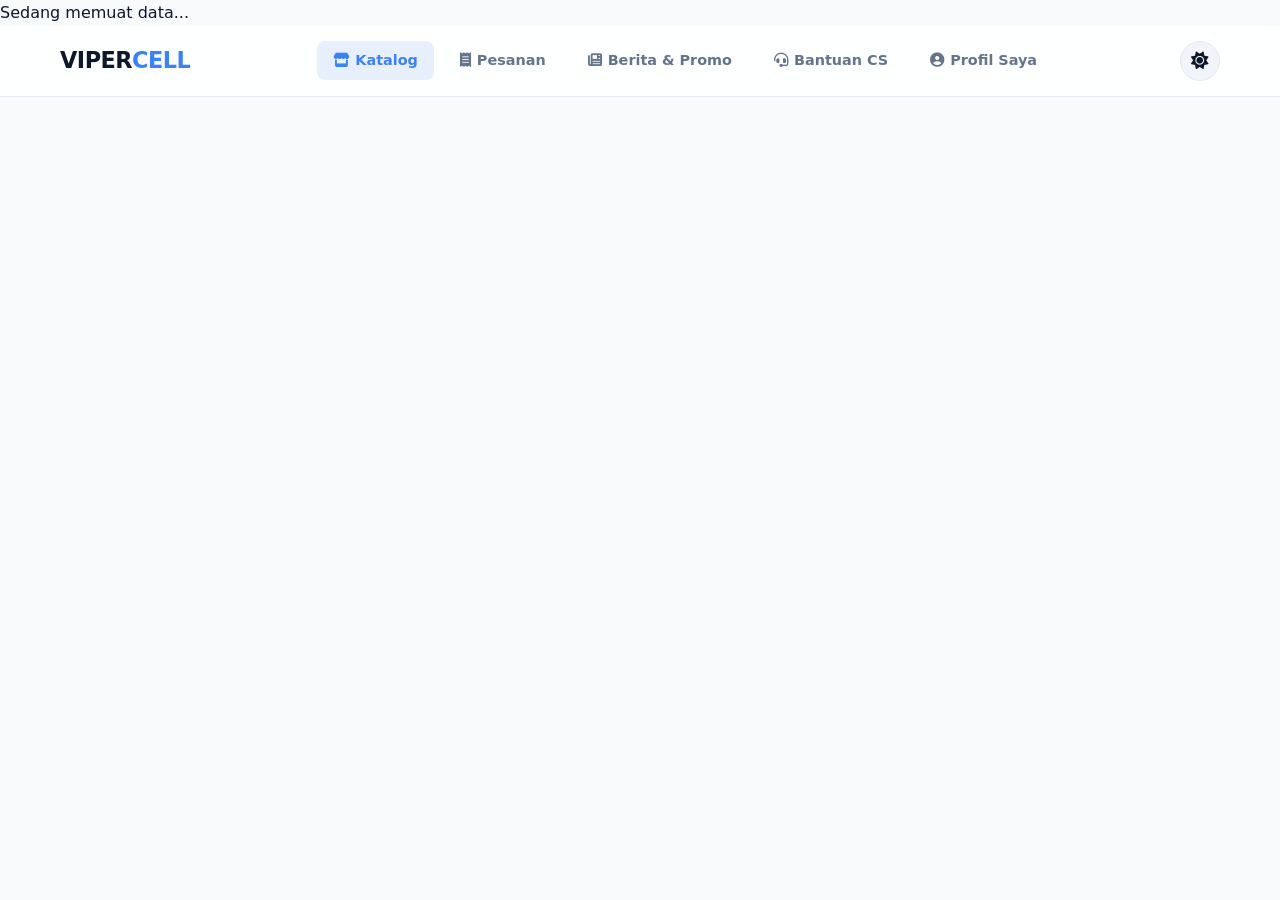
==== commit 726cb12c: "Update index.html" ====
--- a/index.html
+++ b/index.html
@@ -1,649 +1,1212 @@
 <!DOCTYPE html>
-<html lang="id" data-theme="dark">
+<html lang="id" data-theme="light">
 <head>
     <meta charset="UTF-8">
-    <meta name="viewport" content="width=device-width, initial-scale=1.0, maximum-scale=1.0, user-scalable=no">
+    <meta name="viewport" content="width=device-width, initial-scale=1.0, maximum-scale=5.0">
     
     <!-- SEO & Metadata -->
-    <meta name="description" content="Vipercell adalah platform penyedia layanan top up game dan akun aplikasi premium otomatis, cepat, murah, dan bergaransi.">
-    <meta name="keywords" content="top up game, aplikasi premium, netflix murah, spotify premium, diamond ml, qris otomatis">
+    <meta name="description" content="Vipercell adalah platform penyedia layanan top up game, aplikasi premium, dan tools digital otomatis, cepat, murah, dan bergaransi.">
+    <meta name="keywords" content="top up game, aplikasi premium, tools digital, netflix murah, diamond ml, qris otomatis">
     <meta name="author" content="Vipercell">
     
-    <!-- Optimisasi PWA / Mobile-Web-App -->
+    <!-- Optimisasi PWA & Rotasi Layar Penuh -->
     <meta name="apple-mobile-web-app-capable" content="yes">
     <meta name="mobile-web-app-capable" content="yes">
-    <meta name="theme-color" content="#020617" id="meta-theme-color">
-    <title>Vipercell - Premium App & Game Top Up</title>
+    <meta name="theme-color" content="#ffffff" id="meta-theme-color">
+    <title>Vipercell - Premium App, Game & Tools Store</title>
     
-    <!-- PWA Manifest & Dynamic Favicon -->
-    <link rel="manifest" href="manifest.json">
-    <link rel="icon" id="favicon" href="data:image/x-icon;base64,">
+    <!-- PWA Manifest & Dynamic Custom Icons -->
+    <link rel="manifest" href="manifest.json" id="pwa-manifest-link">
+    <link rel="icon" id="favicon" href="icon-192.png" onerror="this.href='data:image/svg+xml,%3Csvg xmlns=\'http://www.w3.org/2000/svg\' viewBox=\'0 0 512 512\'%3E%3Crect width=\'512\' height=\'512\' rx=\'110\' fill=\'%232563eb\'/%3E%3Cpath d=\'M298 96L144 288h112l-42 128 154-192H256l42-128z\' fill=\'%23ffffff\'/%3E%3C/svg%3E'">
+    <link rel="apple-touch-icon" id="apple-touch-icon" href="icon-192.png">
     
-    <!-- Preconnect untuk Performa Cepat -->
+    <!-- Google Fonts: Plus Jakarta Sans & Space Grotesk -->
     <link rel="preconnect" href="https://cdnjs.cloudflare.com" crossorigin>
-    <link rel="preconnect" href="https://fonts.googleapis.com" crossorigin>
+    <link rel="preconnect" href="https://fonts.googleapis.com">
+    <link rel="preconnect" href="https://fonts.gstatic.com" crossorigin>
+    <link href="https://fonts.googleapis.com/css2?family=Plus+Jakarta+Sans:wght@500;600;700;800&family=Space+Grotesk:wght@700;800&display=swap" rel="stylesheet">
     
-    <!-- OPTIMASI PAGESPEED: Asynchronous FontAwesome -->
+    <!-- FontAwesome -->
     <link rel="preload" href="https://cdnjs.cloudflare.com/ajax/libs/font-awesome/6.4.0/css/all.min.css" as="style" onload="this.onload=null;this.rel='stylesheet'">
     <noscript><link rel="stylesheet" href="https://cdnjs.cloudflare.com/ajax/libs/font-awesome/6.4.0/css/all.min.css"></noscript>
     
-    <!-- CSS Modular -->
+    <!-- CSS Utama V24.5 -->
     <link rel="stylesheet" href="css/main.css">
     
-    <!-- QR Code Generator & Html2Canvas (Untuk Unduh QR) -->
+    <!-- QR Code Generator, JsBarcode & Html2Canvas -->
     <script src="https://cdnjs.cloudflare.com/ajax/libs/qrcodejs/1.0.0/qrcode.min.js"></script>
+    <script src="https://cdn.jsdelivr.net/npm/jsbarcode@3.11.6/dist/JsBarcode.all.min.js"></script>
     <script src="https://cdnjs.cloudflare.com/ajax/libs/html2canvas/1.4.1/html2canvas.min.js"></script>
 
     <script>
-        const savedTheme = localStorage.getItem('vipercell_theme') || 'dark';
+        // Setel tema awal (Default: Light / Putih Bersih)
+        const savedTheme = localStorage.getItem('vipercell_theme') || 'light';
         document.documentElement.setAttribute('data-theme', savedTheme);
-        if(savedTheme === 'light') document.getElementById('meta-theme-color').setAttribute('content', '#ffffff');
+        document.getElementById('meta-theme-color').setAttribute('content', savedTheme === 'dark' ? '#090d16' : '#ffffff');
     </script>
 </head>
-<body>
-    <!-- OVERLAY ANIMASI PEMBAYARAN SUKSES (FULL SCREEN) -->
-    <div id="payment-success-overlay" class="modal-overlay" style="z-index: 9999999; background: var(--bg); display: none; flex-direction: column; justify-content: center; align-items: center;">
-        <div class="checkmark-circle-large" style="margin-bottom: 20px;">
-            <i class="fa-solid fa-check"></i>
-        </div>
-        <h2 style="color: var(--success); font-weight: 900; font-size: 2rem; margin-bottom: 10px;">Pembayaran Berhasil!</h2>
-        <p style="color: var(--text-muted); font-size: 1rem; text-align: center; padding: 0 20px;">Pesanan kamu telah selesai diproses oleh sistem.</p>
+<body class="no-scroll auth-locked">
+    <!-- PRE-LOADER BULAT BERPUTAR SEDERHANA & BERSIH -->
+    <div id="app-preloader-overlay" class="preloader-overlay">
+        <div class="preloader-simple-box">
+            <div class="preloader-circle-spinner"></div>
+            <p id="preloader-status-text" class="preloader-simple-text">Sedang memuat data...</p>
+        </div>
     </div>
 
+    <!-- OVERLAY ANIMASI PEMBAYARAN SUKSES -->
+    <div id="payment-success-overlay" class="modal-overlay" style="z-index: 9999999; display: none; flex-direction: column; justify-content: center; align-items: center; overflow: hidden;">
+        <div id="confetti-container" class="confetti-wrapper"></div>
+        <div class="brutal-success-card">
+            <div class="brutal-success-badge"><i class="fa-solid fa-bolt"></i> TRANSAKSI LUNAS</div>
+            <div class="checkmark-circle-large">
+                <i class="fa-solid fa-check"></i>
+            </div>
+            <h2 class="brutal-success-title">Pembayaran Berhasil!</h2>
+            <p class="brutal-success-desc">Pesanan kamu telah diverifikasi dan langsung dikirim oleh sistem otomatis Vipercell.</p>
+            <div class="brutal-success-loader">
+                <i class="fa-solid fa-spinner fa-spin"></i> Membuka rincian struk pesanan...
+            </div>
+        </div>
+    </div>
+
     <!-- CUSTOM PWA INSTALL PROMPT -->
-    <div id="pwa-install-prompt" style="display:none; position:fixed; bottom:80px; left:50%; transform:translateX(-50%); background:var(--surface); border:1px solid var(--primary-light); padding:12px 20px; border-radius:30px; z-index:9999; box-shadow:0 10px 25px rgba(0,0,0,0.5); align-items:center; gap:15px; width:90%; max-width:400px; animation: slideUp 0.5s ease forwards;">
-        <div style="background:var(--primary-gradient); width:40px; height:40px; border-radius:50%; display:flex; justify-content:center; align-items:center; color:white; font-size:1.2rem;">
-            <i class="fa-solid fa-download"></i>
+    <div id="pwa-install-prompt" class="pwa-brutal-prompt" style="display:none;">
+        <img id="pwa-prompt-logo" src="" alt="Icon" class="pwa-custom-img" style="display:none;">
+        <div id="pwa-prompt-fallback" class="pwa-icon-box">
+            <i class="fa-solid fa-bolt"></i>
         </div>
         <div style="flex-grow:1;">
-            <h4 style="margin:0; font-size:0.95rem; color:var(--text);">Instal Aplikasi Vipercell</h4>
-            <p style="margin:0; font-size:0.75rem; color:var(--text-muted);">Lebih cepat dan ringan!</p>
-        </div>
-        <button id="btn-install-pwa" class="btn btn-primary" style="padding:6px 15px; font-size:0.8rem; border-radius:20px;">Instal</button>
-        <button id="btn-close-pwa" style="background:none; border:none; color:var(--text-muted); font-size:1.2rem; cursor:pointer;"><i class="fa-solid fa-xmark"></i></button>
+            <h4 style="margin:0; font-size:0.9rem; font-weight:800; color:var(--text);">Pasang Aplikasi Vipercell</h4>
+            <p style="margin:0; font-size:0.74rem; color:var(--text-muted); font-weight:600;">Mendukung rotasi penuh, ringan & akses 1 klik!</p>
+        </div>
+        <button id="btn-install-pwa" class="btn btn-primary btn-sm">Instal</button>
+        <button id="btn-close-pwa" class="close-btn" style="width:30px; height:30px;"><i class="fa-solid fa-xmark"></i></button>
     </div>
 
-    <!-- WADAH NOTIFIKASI TOAST MELAYANG -->
+    <!-- WADAH NOTIFIKASI TOAST (TENGAH ATAS + SWIPE TO DISMISS) -->
     <div id="toast-container" class="toast-container"></div>
 
     <div id="store-view">
         <header>
             <div class="container nav-container">
                 <div class="logo-area" onclick="window.handleLogoClick()" role="button" aria-label="Ke Beranda">
-                    <img id="site-logo-img" src="" alt="Logo Vipercell" class="logo-img" width="32" height="32">
+                    <img id="site-logo-img" src="" alt="Logo Vipercell" class="logo-img" width="38" height="38" style="display:none;">
                     <span id="site-logo-text" class="logo-text">VIPER<span>CELL</span></span>
                     <span id="store-status-badge" class="store-closed-badge">TUTUP</span>
                 </div>
                 
-                <!-- Navigasi Desktop -->
-                <div class="nav-right hide-mobile-nav">
+                <!-- Navigasi Desktop (Otomatis Tersembunyi Saat Belum Login / auth-locked) -->
+                <div class="nav-right hide-mobile-nav" id="desktop-nav-wrapper">
                     <nav aria-label="Navigasi Utama">
-                        <a onclick="window.switchMainTab('katalog')" id="nav-katalog" class="active" title="Katalog" role="button" tabindex="0">
-                            <i class="fa-solid fa-shop"></i> <span class="hide-mobile">Katalog</span>
+                        <a onclick="window.switchMainTab('katalog')" id="nav-katalog" class="active" role="button" tabindex="0">
+                            <i class="fa-solid fa-store"></i> <span>Katalog</span>
                         </a>
-                        <a onclick="window.switchMainTab('pesanan')" id="nav-pesanan" title="Pesanan & Lacak" role="button" tabindex="0">
-                            <i class="fa-solid fa-receipt"></i> <span class="hide-mobile" id="nav-text-pesanan-desk">Lacak</span>
-                            <span id="user-order-badge-desktop" class="notif-dot" style="top:5px; right:5px;"></span>
+                        <a onclick="window.switchMainTab('pesanan')" id="nav-pesanan" role="button" tabindex="0">
+                            <i class="fa-solid fa-receipt"></i> <span id="nav-text-pesanan-desk">Pesanan</span>
+                            <span id="user-order-badge-desktop" class="notif-dot" style="top:-3px; right:-3px;"></span>
                         </a>
-                        <a onclick="window.switchMainTab('berita')" id="nav-berita" title="Komunitas & Berita" role="button" tabindex="0">
-                            <i class="fa-solid fa-newspaper"></i> <span class="hide-mobile">Komunitas</span>
+                        <a onclick="window.switchMainTab('berita')" id="nav-berita" role="button" tabindex="0">
+                            <i class="fa-solid fa-newspaper"></i> <span>Berita & Promo</span>
                         </a>
-                        <a onclick="window.switchMainTab('bantuan')" id="nav-bantuan" title="Pusat Bantuan" role="button" tabindex="0">
-                            <i class="fa-solid fa-headset"></i> <span class="hide-mobile">Bantuan</span>
+                        <a onclick="window.switchMainTab('bantuan')" id="nav-bantuan" role="button" tabindex="0">
+                            <i class="fa-solid fa-headset"></i> <span>Bantuan CS</span>
+                            <span id="user-chat-badge-desktop" class="notif-dot" style="top:-3px; right:-3px;"></span>
                         </a>
-                        <a onclick="window.switchMainTab('profil')" id="nav-profil" style="display:none;" title="Profil Akun" role="button" tabindex="0">
-                            <i class="fa-solid fa-circle-user"></i> <span class="hide-mobile">Profil</span>
+                        <a onclick="window.switchMainTab('profil')" id="nav-profil" role="button" tabindex="0">
+                            <i class="fa-solid fa-circle-user"></i> <span id="nav-text-profil-desk">Profil Saya</span>
                         </a>
                     </nav>
                 </div>
+
                 <div class="header-actions">
-                    <button id="btn-theme-toggle" class="btn btn-icon-only" aria-label="Ganti Tema" onclick="window.toggleTheme()" title="Ganti Tema">
-                        <i class="fa-solid fa-moon" id="theme-icon"></i>
-                    </button>
-                    <button id="btn-login-user" class="btn btn-primary hide-mobile" aria-label="Login Akun" onclick="window.openAuthModal()" style="display:none;" title="Login">
-                        <i class="fa-solid fa-right-to-bracket"></i> <span>Login</span>
+                    <button id="btn-theme-toggle" class="btn-icon-only" aria-label="Ganti Tema" onclick="window.toggleTheme()" title="Mode Terang / Gelap">
+                        <i class="fa-solid fa-sun" id="theme-icon"></i>
+                    </button>
+                    <!-- Tombol Pintas Upgrade Member di Header (Hanya muncul saat login sebagai Anonim) -->
+                    <button id="btn-upgrade-guest-header" class="btn btn-warning btn-sm hide-mobile" onclick="window.openUpgradeMemberModal()" style="display:none;">
+                        <i class="fa-solid fa-user-shield"></i> <span>Jadi Member</span>
                     </button>
                 </div>
             </div>
         </header>
 
-        <!-- TAB: KATALOG -->
-        <div id="tab-katalog" class="main-tab-content active container" style="padding-top:0;">
-            <section class="hero reveal">
-                <h1 style="margin-bottom: 0.5rem; min-height: 2.5em; display: flex; flex-direction: column; justify-content: center;">
-                    <div class="tw-container">
-                        <span id="tw-text"></span><span class="tw-cursor"></span>
-                    </div>
-                    <div style="line-height: 1.2;">Platform <br><span>Layanan Premium</span></div>
-                </h1>
-                <p>Penyedia akun premium dan top-up instan. Terhubung langsung dengan sistem untuk pengiriman detik itu juga.</p>
+        <!-- TAB 1: KATALOG -->
+        <div id="tab-katalog" class="main-tab-content container" style="padding-top:1.5rem;">
+            <section class="hero-split-box reveal">
+                <div class="hero-left-col">
+                    <div class="hero-badge"><i class="fa-solid fa-bolt"></i> OTOMATIS 24/7 &bull; DETIK ITU JUGA</div>
+                    <h1>
+                        <div class="tw-container">
+                            <span id="tw-text">Aplikasi Premium & Top Up Game</span><span class="tw-cursor"></span>
+                        </div>
+                        <div class="hero-main-title">PUSAT LAYANAN <span>DIGITAL TERLENGKAP</span></div>
+                    </h1>
+                    <p>Beli akun aplikasi premium, top up game favorit, hingga tools produktivitas kerja dengan pengiriman instan detik itu juga dan harga pelajar!</p>
+                    <div class="hero-cta-row hide-mobile">
+                        <button class="btn btn-primary" onclick="document.getElementById('catalog-search-input').focus()">
+                            <i class="fa-solid fa-magnifying-glass"></i> Cari Layanan
+                        </button>
+                        <button class="btn btn-outline" onclick="window.switchMainTab('pesanan')">
+                            <i class="fa-solid fa-receipt"></i> Cek Pesanan
+                        </button>
+                    </div>
+                </div>
+                <div class="hero-right-col hide-mobile">
+                    <div class="hero-Showcase-card">
+                        <div class="showcase-stat-item">
+                            <div class="showcase-icon bg-accent-blue"><i class="fa-solid fa-bolt"></i></div>
+                            <div>
+                                <strong>Pengiriman Otomatis</strong>
+                                <span>Detik itu juga setelah pembayaran lunas</span>
+                            </div>
+                        </div>
+                        <div class="showcase-stat-item">
+                            <div class="showcase-icon bg-accent-amber"><i class="fa-solid fa-barcode"></i></div>
+                            <div>
+                                <strong>Metode QRIS & Barcode Kasir</strong>
+                                <span>Dukung scan QRIS semua bank & tunai kasir</span>
+                            </div>
+                        </div>
+                        <div class="showcase-stat-item">
+                            <div class="showcase-icon bg-accent-emerald"><i class="fa-solid fa-shield-halved"></i></div>
+                            <div>
+                                <strong id="hero-live-catalog-count">100% Legal & Bergaransi</strong>
+                                <span>App Premium, Game & Tools Digital</span>
+                            </div>
+                        </div>
+                    </div>
+                </div>
             </section>
             
+            <!-- MARQUEE PENGUMUMAN -->
             <div class="marquee-container reveal">
+                <div class="marquee-label"><i class="fa-solid fa-bullhorn"></i> INFO</div>
                 <div class="marquee-wrapper">
                     <div class="marquee-content" id="marquee-content">
-                        <span class="marquee-text" id="marquee-text-1">Memuat promo terbaru...</span>
-                        <span class="marquee-text" id="marquee-text-2">Memuat promo terbaru...</span>
-                    </div>
-                </div>
-            </div>
-            
+                        <span class="marquee-text" id="marquee-text-1">Selamat Datang di Vipercell!</span>
+                        <span class="marquee-text" id="marquee-text-2">Selamat Datang di Vipercell!</span>
+                    </div>
+                </div>
+            </div>
+            
+            <!-- BANNER SLIDER -->
             <div class="banner-slider-container reveal" id="banner-container">
                 <div class="banner-track" id="banner-track"></div>
                 <div class="banner-dots" id="banner-dots"></div>
             </div>
             
-            <div class="section-header reveal">
-                <h2>Katalog Produk</h2>
-                <p>Pilih Game atau Aplikasi Premium yang kamu inginkan.</p>
-            </div>
-            
-            <div class="tabs reveal">
-                <button aria-label="Filter Semua" class="tab-btn active" onclick="window.filterBrands('all', this)">Semua</button>
-                <button aria-label="Filter Aplikasi" class="tab-btn" onclick="window.filterBrands('app', this)"><i class="fa-solid fa-mobile-screen"></i> Aplikasi Premium</button>
-                <button aria-label="Filter Game" class="tab-btn" onclick="window.filterBrands('game', this)"><i class="fa-solid fa-gamepad"></i> Top Up Game</button>
-            </div>
-            
+            <!-- TOOLBAR KATALOG: KATEGORI + LIVE SEARCH + SORTIR -->
+            <div class="catalog-control-panel reveal">
+                <div class="catalog-top-row">
+                    <div class="section-header" style="margin-bottom:0;">
+                        <h2><i class="fa-solid fa-layer-group text-primary"></i> Katalog Produk</h2>
+                        <p>Pilih kategori atau cari layanan digital yang kamu butuhkan.</p>
+                    </div>
+                    <div class="catalog-filter-controls">
+                        <div class="search-input-box">
+                            <i class="fa-solid fa-magnifying-glass"></i>
+                            <input type="text" id="catalog-search-input" class="form-control" placeholder="Cari Netflix, MLBB, Canva, Tools..." oninput="window.handleCatalogSearch()">
+                            <button id="btn-clear-search" class="clear-search-btn" style="display:none;" onclick="window.clearCatalogSearch()">
+                                <i class="fa-solid fa-xmark"></i>
+                            </button>
+                        </div>
+                        <select id="catalog-sort-select" class="form-control sort-select" onchange="window.renderBrands()">
+                            <option value="popular">🔥 Terpopuler</option>
+                            <option value="price_asc">💰 Harga Termurah</option>
+                            <option value="name_asc">🔤 Nama (A - Z)</option>
+                        </select>
+                    </div>
+                </div>
+
+                <div class="tabs" style="margin-bottom:0; margin-top: 1.1rem;">
+                    <button aria-label="Filter Semua" class="tab-btn active" data-filter="all" onclick="window.filterBrands('all', this)">
+                        <i class="fa-solid fa-border-all"></i> Semua
+                    </button>
+                    <button aria-label="Filter Aplikasi" class="tab-btn" data-filter="app" onclick="window.filterBrands('app', this)">
+                        <i class="fa-solid fa-mobile-screen"></i> Aplikasi Premium
+                    </button>
+                    <button aria-label="Filter Game" class="tab-btn" data-filter="game" onclick="window.filterBrands('game', this)">
+                        <i class="fa-solid fa-gamepad"></i> Top Up Game
+                    </button>
+                    <button aria-label="Filter Tools" class="tab-btn" data-filter="tools" onclick="window.filterBrands('tools', this)">
+                        <i class="fa-solid fa-screwdriver-wrench"></i> Tools Digital
+                    </button>
+                </div>
+            </div>
+            
+            <!-- GRID PRODUK -->
             <div class="grid" id="brand-grid">
-                <div style="text-align:center; grid-column: 1/-1; padding: 2rem; color:var(--text-muted);">Memuat katalog...</div>
-            </div>
-            
+                <div class="skeleton-card"></div>
+                <div class="skeleton-card"></div>
+                <div class="skeleton-card"></div>
+                <div class="skeleton-card"></div>
+            </div>
+            
+            <!-- KEUNGGULAN KAMI -->
             <div class="info-section reveal" style="margin-top: 4rem;">
-                <div class="section-header">
-                    <h2>Kenapa Memilih Kami?</h2>
-                    <p>Keunggulan layanan yang membuat kami dipercaya oleh pelanggan.</p>
+                <div class="section-header text-center">
+                    <h2>Kenapa Belanja di Vipercell?</h2>
+                    <p>Pengalaman belanja produk digital paling praktis, cepat, dan aman.</p>
                 </div>
                 <div class="feature-grid">
                     <div class="feature-card">
-                        <div class="feature-icon"><i class="fa-solid fa-bolt"></i></div>
-                        <h4>Proses Instan</h4>
-                        <p>Sistem memproses pesananmu hitungan detik setelah dibayar dan dikonfirmasi.</p>
+                        <div class="feature-icon bg-accent-amber"><i class="fa-solid fa-bolt"></i></div>
+                        <h4>Pengiriman Detik Itu Juga</h4>
+                        <p>Sistem gudang stok otomatis langsung mengirimkan detail akun atau link tools begitu pembayaran selesai.</p>
                     </div>
                     <div class="feature-card">
-                        <div class="feature-icon"><i class="fa-solid fa-tags"></i></div>
-                        <h4>Harga Pelajar</h4>
-                        <p>Berkomitmen memberikan harga terbaik dan ramah kantong untuk semua orang.</p>
+                        <div class="feature-icon bg-accent-blue"><i class="fa-solid fa-barcode"></i></div>
+                        <h4>QRIS & Barcode Kasir</h4>
+                        <p>Bayar otomatis via QRIS semua bank, atau bayar tunai secara cepat menggunakan kode Barcode kasir.</p>
                     </div>
                     <div class="feature-card">
-                        <div class="feature-icon"><i class="fa-solid fa-shield-halved"></i></div>
-                        <h4>Aman & Legal</h4>
-                        <p>Semua produk 100% legal, aman digunakan, dan bergaransi penuh.</p>
-                    </div>
-                </div>
-            </div>
-        </div>
-
-        <!-- TAB: PESANAN & LACAK -->
+                        <div class="feature-icon bg-accent-emerald"><i class="fa-solid fa-shield-halved"></i></div>
+                        <h4>100% Legal & Bergaransi</h4>
+                        <p>Dilengkapi garansi penuh dan dukungan Live Chat Admin langsung di dalam web tanpa ribet.</p>
+                    </div>
+                </div>
+            </div>
+        </div>
+
+        <!-- TAB 2: PESANAN & RIWAYAT INTERAKTIF -->
         <div id="tab-pesanan" class="main-tab-content container">
-            <div class="section-header text-center" style="margin-bottom: 2rem;">
-                <h2 id="pesanan-title">Lacak Pesanan</h2>
-                <p id="pesanan-subtitle">Masukkan Email dan ID Invoice untuk melacak status pesanan kamu.</p>
-            </div>
-            
-            <!-- Area Khusus Lacak Pesanan Manual & Gembok Email (Guest) -->
-            <div id="guest-tracking-section" style="max-width: 600px; margin: 0 auto 2.5rem; background: var(--surface); padding: 1.5rem; border-radius: 16px; border: 1px solid var(--border); box-shadow: 0 10px 30px rgba(0,0,0,0.05);">
-                <div class="form-group" style="margin-bottom: 1.5rem;">
-                    <label for="track-email" style="color:var(--text); font-size:0.9rem;"><i class="fa-solid fa-lock text-warning" style="margin-right:5px;"></i> Verifikasi Email (Keamanan)</label>
-                    <input type="email" id="track-email" class="form-control" placeholder="Masukkan email yang digunakan saat pembelian">
-                    <small style="color:var(--text-muted); display:block; margin-top:6px;">Sistem akan mengingat emailmu di perangkat ini secara otomatis.</small>
-                </div>
-                <div class="form-group mb-0">
-                    <label for="track-id" style="color:var(--text); font-size:0.9rem;"><i class="fa-solid fa-file-invoice" style="margin-right:5px;"></i> Invoice ID</label>
-                    <div style="display: flex; gap: 8px;">
-                        <input type="text" id="track-id" class="form-control" placeholder="Contoh: VP-123456" style="text-transform: uppercase;">
-                        <button id="btn-track-order" aria-label="Cari Pesanan" class="btn btn-primary" onclick="window.trackOrder()" style="padding: 0 20px; white-space:nowrap;">
-                            <i class="fa-solid fa-magnifying-glass"></i> <span class="hide-mobile">Lacak</span>
+            <div class="section-header text-center" style="margin-bottom: 1.8rem;">
+                <h2 id="pesanan-title">Lacak & Riwayat Pesanan</h2>
+                <p id="pesanan-subtitle">Ketuk kartu pesanan di bawah untuk membuka E-Receipt, menyalin akun/link tools, atau menampilkan Barcode pembayaran.</p>
+            </div>
+
+            <!-- BANNER UPGRADE AKUN ANONIM DI HALAMAN RIWAYAT PESANAN -->
+            <div id="guest-upgrade-banner-orders" class="guest-upgrade-banner" style="display:none; max-width: 880px; margin: 0 auto 1.6rem;">
+                <div class="upgrade-banner-left">
+                    <div class="upgrade-banner-icon"><i class="fa-solid fa-user-shield"></i></div>
+                    <div>
+                        <strong>Anda masuk menggunakan Sesi Anonim</strong>
+                        <p>Ubah akun Anda menjadi Member resmi agar seluruh riwayat transaksi dan garansi tersimpan permanen di cloud.</p>
+                    </div>
+                </div>
+                <button class="btn btn-warning btn-sm" onclick="window.openUpgradeMemberModal()">
+                    <i class="fa-solid fa-user-check"></i> Ubah Jadi Member
+                </button>
+            </div>
+            
+            <!-- Form Lacak Manual -->
+            <div id="guest-tracking-section" class="brutal-panel" style="max-width: 700px; margin: 0 auto 2rem;">
+                <div class="brutal-panel-title">
+                    <i class="fa-solid fa-magnifying-glass-chart text-primary"></i> CARI INVOICE PESANAN MANUAL
+                </div>
+                <div class="grid-2col-form">
+                    <div class="form-group" style="margin-bottom: 0;">
+                        <label for="track-email"><i class="fa-solid fa-envelope"></i> Email Saat Pembelian</label>
+                        <input type="email" id="track-email" class="form-control" placeholder="email@kamu.com">
+                    </div>
+                    <div class="form-group" style="margin-bottom: 0;">
+                        <label for="track-id"><i class="fa-solid fa-file-invoice"></i> Nomor Invoice</label>
+                        <div style="display: flex; gap: 8px;">
+                            <input type="text" id="track-id" class="form-control" placeholder="VP-123456" style="text-transform: uppercase; font-weight: 800;">
+                            <button id="btn-track-order" aria-label="Cari Pesanan" class="btn btn-primary" onclick="window.trackOrder()" style="padding: 0 18px; white-space:nowrap;">
+                                <i class="fa-solid fa-magnifying-glass"></i> <span>Buka Struk</span>
+                            </button>
+                        </div>
+                    </div>
+                </div>
+            </div>
+            
+            <!-- Hasil Lacak Manual Muncul Di Sini -->
+            <div id="track-result" style="max-width: 700px; margin: 0 auto 2.2rem; display: none;"></div>
+
+            <!-- Riwayat Pesanan Interaktif -->
+            <div id="user-history-section" style="max-width: 880px; margin: 0 auto;">
+                <div class="history-toolbar">
+                    <div>
+                        <h3><i class="fa-solid fa-clock-rotate-left text-primary"></i> Daftar Riwayat Transaksi</h3>
+                        <small style="color:var(--text-muted); font-weight:600;">Klik kartu transaksi untuk melihat detail E-Receipt & data pesanan</small>
+                    </div>
+                    <button class="btn btn-outline btn-sm" onclick="window.refreshOrderData()">
+                        <i class="fa-solid fa-rotate-right"></i> Segarkan
+                    </button>
+                </div>
+                
+                <div class="history-filter-pills" style="margin-bottom: 1rem;">
+                    <button class="hist-pill active" onclick="window.filterUserHistory('ALL', this)">Semua</button>
+                    <button class="hist-pill" onclick="window.filterUserHistory('UNPAID', this)">Belum Bayar</button>
+                    <button class="hist-pill" onclick="window.filterUserHistory('PENDING', this)">Menunggu Kasir / Proses</button>
+                    <button class="hist-pill" onclick="window.filterUserHistory('SUCCESS', this)">Selesai</button>
+                </div>
+
+                <div class="order-history-list" id="user-order-grid"></div>
+            </div>
+        </div>
+
+        <!-- TAB 3: PUSAT BANTUAN LIVE CHAT -->
+        <div id="tab-bantuan" class="main-tab-content container">
+            <div class="chat-modern-wrapper">
+                <!-- Sidebar Info Bantuan (Desktop) -->
+                <div class="chat-info-sidebar hide-mobile">
+                    <div class="chat-info-card">
+                        <div>
+                            <div class="chat-info-badge"><i class="fa-solid fa-headset"></i> SUPPORT CENTER</div>
+                            <h3>Customer Service Vipercell</h3>
+                            <p>Hubungi Admin secara langsung untuk konfirmasi pesanan, bantuan cara pakai tools/aplikasi, maupun klaim garansi.</p>
+                            
+                            <div class="chat-topic-list">
+                                <span class="topic-label">PESAN PINTAS CEPAT:</span>
+                                <button class="topic-btn" onclick="window.insertQuickUserChat('Halo Admin, bagaimana cara klaim garansi produk?')">
+                                    <i class="fa-solid fa-shield-halved text-primary"></i> Cara Klaim Garansi
+                                </button>
+                                <button class="topic-btn" onclick="window.insertQuickUserChat('Halo Admin, saya ingin bayar Tunai (Barcode). Apakah kasir sedang buka?')">
+                                    <i class="fa-solid fa-barcode text-primary"></i> Tanya Pembayaran Tunai
+                                </button>
+                                <button class="topic-btn" onclick="window.insertQuickUserChat('Halo Admin, mohon bantu cek status Invoice pesanan saya.')">
+                                    <i class="fa-solid fa-receipt text-primary"></i> Bantu Cek Pesanan
+                                </button>
+                            </div>
+                        </div>
+
+                        <div class="chat-persist-note">
+                            <i class="fa-solid fa-lock"></i>
+                            <span>Percakapan kamu tersimpan otomatis di perangkat ini meskipun halaman di-refresh.</span>
+                        </div>
+                    </div>
+                </div>
+
+                <!-- Kotak Utama Ruang Chat -->
+                <div class="chat-brutal-container">
+                    <div id="chat-pre-form" class="chat-pre-box">
+                        <div class="chat-avatar-large"><i class="fa-solid fa-comments"></i></div>
+                        <h3>Mulai Chat dengan Admin</h3>
+                        <p>Masukkan nama panggilanmu di bawah ini agar Admin bisa langsung membalas pesanmu.</p>
+                        <input type="text" id="chat-anon-name" class="form-control" placeholder="Ketik nama panggilan kamu..." aria-label="Nama Panggilan" style="max-width:340px; margin:0 auto; text-align:center; font-weight:700;" onkeypress="if(event.key === 'Enter') window.startAnonChat()">
+                        <button id="btn-start-chat" class="btn btn-primary" style="max-width:340px; width:100%; margin:14px auto 0;" onclick="window.startAnonChat()">
+                            <i class="fa-solid fa-paper-plane"></i> <span>Buka Ruang Obrolan</span>
                         </button>
                     </div>
-                </div>
-            </div>
-            
-            <!-- Hasil Lacak Muncul Di Sini -->
-            <div id="track-result" style="max-width: 600px; margin: 0 auto 2.5rem; display: none;"></div>
-
-            <!-- Grid Riwayat Pesanan User (Hanya Aktif Jika Login) -->
-            <div id="user-history-section" style="display:none;">
-                <div style="display:flex; justify-content:space-between; align-items:center; max-width:1000px; margin:0 auto 1rem;">
-                    <h3 style="margin:0; font-size:1.1rem; color:var(--text);"><i class="fa-solid fa-clock-rotate-left"></i> Riwayat Transaksi Saya</h3>
-                    <button class="btn btn-outline" style="padding: 5px 12px; font-size:0.8rem;" onclick="window.refreshOrderData()">
-                        <i class="fa-solid fa-rotate-right"></i> Refresh
-                    </button>
-                </div>
-                <div class="grid" id="user-order-grid" style="grid-template-columns: 1fr; max-width:1000px; margin-left:auto; margin-right:auto;"></div>
-            </div>
-        </div>
-
-        <!-- TAB: PUSAT BANTUAN (WA STYLE) -->
-        <div id="tab-bantuan" class="main-tab-content container">
+                    
+                    <div id="chat-wa-header" class="chat-header-bar" style="display:none;">
+                        <div class="chat-admin-avatar">
+                            <i class="fa-solid fa-headset"></i>
+                            <span class="online-dot"></span>
+                        </div>
+                        <div style="flex:1; min-width:0;">
+                            <h3>Admin Support Vipercell</h3>
+                            <span id="chat-header-status"><i class="fa-solid fa-bolt"></i> Aktif &bull; Siap melayani bantuan transaksi</span>
+                        </div>
+                        <button class="btn btn-outline btn-sm" onclick="window.changeChatNamePrompt()" title="Ubah Nama Panggilan">
+                            <i class="fa-solid fa-user-pen"></i> <span id="chat-current-user-label">Ubah Nama</span>
+                        </button>
+                    </div>
+
+                    <div class="chat-body" id="user-chat-body" style="display:none;"></div>
+
+                    <div id="chat-quick-chips" class="chat-chips-bar" style="display:none;">
+                        <button onclick="window.insertQuickUserChat('Halo Admin, mohon cek pesanan saya.')">⚡ Cek Pesanan</button>
+                        <button onclick="window.insertQuickUserChat('Halo Min, saya mau bayar Tunai Barcode.')">🏷️ Bayar Barcode</button>
+                        <button onclick="window.insertQuickUserChat('Halo, bagaimana cara klaim garansi?')">🛡️ Klaim Garansi</button>
+                    </div>
+
+                    <div class="chat-footer" id="user-chat-footer" style="display:none;">
+                        <input type="text" id="user-chat-input" class="form-control" placeholder="Ketik pesan untuk Admin di sini..." style="flex:1;" onkeypress="if(event.key === 'Enter') window.sendUserChat()" autocomplete="off">
+                        <button id="btn-send-chat" class="btn btn-primary btn-icon-only" aria-label="Kirim Pesan" onclick="window.sendUserChat()"><i class="fa-solid fa-paper-plane"></i></button>
+                    </div>
+                </div>
+            </div>
+        </div>
+
+        <!-- TAB 4: BERITA & KOMUNITAS -->
+        <div id="tab-berita" class="main-tab-content container">
             <div class="section-header text-center">
-                <h2>Pusat Bantuan</h2>
-                <p>Hubungi Customer Service kami secara langsung.</p>
-            </div>
-            
-            <div style="max-width: 800px; margin: 0 auto; background: var(--surface); border: 1px solid var(--border); border-radius: 16px; overflow: hidden; display: flex; flex-direction: column; height: 70vh; min-height: 500px; box-shadow: 0 10px 30px rgba(0,0,0,0.1);">
-                
-                <!-- Layar Meminta Nama (Pre-Form) -->
-                <div id="chat-pre-form" style="display:flex; flex-direction:column; justify-content:center; padding: 2rem; height:100%; background:var(--bg);">
-                    <div style="width: 80px; height: 80px; margin: 0 auto 20px; background: var(--primary-gradient); border-radius: 50%; display: flex; justify-content: center; align-items: center; color: white; font-size: 2.5rem; box-shadow: 0 10px 20px rgba(37, 99, 235, 0.3);">
-                        👨‍💻
-                    </div>
-                    <p style="text-align:center; color:var(--text); margin-bottom:20px; font-size:1rem; font-weight:600;">Masukkan nama panggilanmu untuk memulai obrolan dengan Admin.</p>
-                    <input type="text" id="chat-anon-name" class="form-control" placeholder="Nama panggilan kamu..." aria-label="Nama Panggilan" style="max-width:350px; margin:0 auto; text-align:center;">
-                    <button id="btn-start-chat" class="btn btn-primary" style="max-width:350px; width:100%; margin:15px auto 0; padding: 12px; border-radius:25px;" onclick="window.startAnonChat()">
-                        <i class="fa-solid fa-paper-plane"></i> <span>Mulai Obrolan</span>
-                    </button>
-                </div>
-                
-                <!-- WA-Style Header -->
-                <div id="chat-wa-header" style="display:none; align-items:center; gap:12px; padding:15px; background:var(--surface-hover); border-bottom:1px solid var(--border);">
-                    <div style="width:45px; height:45px; border-radius:50%; background:var(--primary-gradient); display:flex; justify-content:center; align-items:center; color:white; font-size:1.6rem; position:relative; flex-shrink:0;">
-                        👨‍💻
-                        <div style="position:absolute; bottom:2px; right:0; width:12px; height:12px; background:var(--success); border-radius:50%; border:2px solid var(--surface-hover);"></div>
-                    </div>
-                    <div>
-                        <h3 style="margin:0; font-size:1.05rem; color:var(--text); font-weight:800;">Admin Vipercell</h3>
-                        <span style="font-size:0.75rem; color:var(--success);"><i class="fa-solid fa-check-double"></i> Online / Siap membantu Anda</span>
-                    </div>
-                </div>
-
-                <div class="chat-body" id="user-chat-body" style="display:none; flex:1; overflow-y:auto; padding:1.5rem; background:var(--bg);"></div>
-                <div class="chat-footer" id="user-chat-footer" style="display:none; padding:15px; background:var(--surface); border-top:1px solid var(--border); gap:10px; align-items:center;">
-                    <input type="text" id="user-chat-input" class="form-control" placeholder="Ketik pesan disini..." style="flex:1; border-radius:25px; padding: 12px 20px;" onkeypress="if(event.key === 'Enter') window.sendUserChat()" autocomplete="off">
-                    <button id="btn-send-chat" class="btn btn-primary btn-icon-only" aria-label="Kirim Pesan" onclick="window.sendUserChat()" style="background:var(--primary); color:white; border:none; width:45px; height:45px; border-radius:50%;"><i class="fa-solid fa-paper-plane"></i></button>
-                </div>
-            </div>
-        </div>
-
-        <!-- TAB: KOMUNITAS & BERITA -->
-        <div id="tab-berita" class="main-tab-content container">
-            <div class="section-header">
-                <h2>Komunitas & Berita</h2>
-                <p>Info update stok, promo eksklusif, dan pengumuman terbaru Vipercell.</p>
-            </div>
-            
-            <div style="background: rgba(37, 211, 102, 0.1); border: 1px solid #25D366; padding: 1.5rem; border-radius: 12px; text-align: center; margin-bottom: 2.5rem; max-width: 800px; margin-left: auto; margin-right: auto;">
-                <i class="fa-brands fa-whatsapp" style="font-size: 2.5rem; color: #25D366; margin-bottom: 10px;"></i>
-                <h3 style="color: var(--text); margin-bottom: 5px;">Gabung Komunitas Kami!</h3>
-                <p style="color: var(--text-muted); font-size: 0.9rem; margin-bottom: 15px;">Dapatkan info promo eksklusif, update stok akun terbaru, dan panduan klaim langsung di WhatsApp kamu.</p>
-                <a id="btn-wa-channel" href="#" target="_blank" class="btn btn-success" style="background: #25D366; color: #ffffff; font-weight: bold; border:none; box-shadow: 0 4px 15px rgba(37, 211, 102, 0.3);">
-                    <i class="fa-solid fa-user-group"></i> Join Saluran WA
+                <h2>Papan Berita & Promo Komunitas</h2>
+                <p>Klik salah satu berita di bawah untuk membaca informasi lengkap secara layar penuh.</p>
+            </div>
+            
+            <div class="community-banner-card">
+                <div class="community-icon"><i class="fa-brands fa-whatsapp"></i></div>
+                <div class="community-info">
+                    <span class="brutal-tag tag-success" style="margin-bottom:6px;">KOMUNITAS RESMI</span>
+                    <h3>Gabung Saluran WhatsApp Vipercell!</h3>
+                    <p>Dapatkan notifikasi restock akun premium murah, bagi-bagi voucher diskon, dan info menarik langsung di WhatsApp kamu.</p>
+                </div>
+                <a id="btn-wa-channel" href="#" target="_blank" class="btn btn-success">
+                    <i class="fa-brands fa-whatsapp"></i> Gabung Saluran WA
                 </a>
             </div>
             
-            <div class="tutorial-grid" id="public-news-list">
-                <div style="text-align:center; color:var(--text-muted)">Memuat berita...</div>
-            </div>
-        </div>
-
-        <!-- TAB: PROFIL -->
+            <div class="news-feed-grid" id="public-news-list">
+                <div class="brutal-empty-box" style="grid-column: 1/-1;">Memuat berita terbaru...</div>
+            </div>
+        </div>
+
+        <!-- TAB 4B: HALAMAN BACA BERITA FULL LAYAR (DENGAN TOMBOL PINTAS PRODUK TERKAIT) -->
+        <div id="tab-baca-berita" class="main-tab-content container" style="padding-top: 1.2rem;">
+            <div class="article-fullscreen-wrapper">
+                <div class="article-top-nav">
+                    <button class="btn btn-outline btn-sm" onclick="window.switchMainTab('berita')">
+                        <i class="fa-solid fa-arrow-left"></i> Kembali ke Daftar Berita
+                    </button>
+                    <button class="btn btn-outline btn-sm" onclick="window.shareCurrentArticle()">
+                        <i class="fa-solid fa-share-nodes"></i> Bagikan Info
+                    </button>
+                </div>
+
+                <article class="article-fullscreen-card">
+                    <div class="article-meta-header">
+                        <span class="brutal-tag tag-primary"><i class="fa-solid fa-bullhorn"></i> PENGUMUMAN RESMI VIPERCELL</span>
+                        <h1 id="full-news-title">Judul Artikel Berita</h1>
+                        <div class="article-author-bar">
+                            <div class="author-badge-icon"><i class="fa-solid fa-bolt"></i></div>
+                            <div>
+                                <strong>Tim Redaksi Vipercell</strong>
+                                <span>Informasi & Promo Komunitas</span>
+                            </div>
+                        </div>
+                    </div>
+
+                    <div id="full-news-img-wrap" class="article-hero-image-box" style="display:none;">
+                        <img id="full-news-img" src="" alt="Gambar Artikel">
+                    </div>
+
+                    <div id="full-news-body" class="article-content-body"></div>
+
+                    <!-- Kotak Pintas Produk Terkait (Otomatis menyesuaikan produk yang dicentang Admin di berita ini) -->
+                    <div id="full-news-product-cta" class="article-footer-cta">
+                        <div>
+                            <strong id="full-news-cta-title">Tertarik dengan promo atau layanan di atas?</strong>
+                            <span id="full-news-cta-sub">Langsung cek ketersediaan stoknya di katalog utama kami sekarang!</span>
+                        </div>
+                        <button id="btn-full-news-action" class="btn btn-primary" onclick="window.switchMainTab('katalog')">
+                            <i class="fa-solid fa-cart-shopping"></i> <span>Lihat Katalog</span>
+                        </button>
+                    </div>
+                </article>
+            </div>
+        </div>
+
+        <!-- TAB 5: PROFIL AKUN (TANPA ID PERANGKAT & TOMBOL KELUAR BERFUNGSI NORMAL) -->
         <div id="tab-profil" class="main-tab-content container">
             <div class="section-header">
-                <h2>Profil Akun</h2>
-                <p>Kelola data akun dan riwayat transaksimu.</p>
-            </div>
-            
-            <div style="display: grid; grid-template-columns: repeat(auto-fit, minmax(300px, 1fr)); gap: 1.5rem;">
-                <div style="background: var(--surface); border: 1px solid var(--border); border-radius: 14px; padding: 1.5rem;">
-                    <h3 style="color: var(--primary-light); margin-bottom: 1rem;"><i class="fa-solid fa-user-pen"></i> Info Akun</h3>
-                    
+                <h2>Profil & Pengaturan Akun</h2>
+                <p>Kelola identitas akun, nomor WhatsApp, preferensi notifikasi, dan keamananmu.</p>
+            </div>
+
+            <!-- BANNER KHUSUS PENGGUNA ANONIM UNTUK UBAH JADI MEMBER RESMI -->
+            <div id="guest-upgrade-banner-profile" class="guest-upgrade-banner" style="display:none; margin-bottom: 1.5rem;">
+                <div class="upgrade-banner-left">
+                    <div class="upgrade-banner-icon"><i class="fa-solid fa-user-shield"></i></div>
+                    <div>
+                        <strong>Ubah Akun Anonim Menjadi Member Resmi</strong>
+                        <p>Simpan seluruh riwayat pesanan dan garansi di perangkat ini secara permanen dengan mengaitkan Email & Password.</p>
+                    </div>
+                </div>
+                <button class="btn btn-warning" onclick="window.openUpgradeMemberModal()">
+                    <i class="fa-solid fa-user-plus"></i> Ubah ke Member Sekarang
+                </button>
+            </div>
+            
+            <div class="profile-hero-card">
+                <div class="profile-avatar-box" id="prof-avatar-initial">V</div>
+                <div class="profile-hero-info">
+                    <div class="profile-badge-row" style="display:flex; flex-wrap:wrap; gap:6px;">
+                        <span class="brutal-tag tag-success" id="prof-email-status"><i class="fa-solid fa-circle-check"></i> MEMBER TERVERIFIKASI</span>
+                    </div>
+                    <h3 id="prof-display-name">Memuat Nama...</h3>
+                    <p id="prof-display-email">user@email.com</p>
+                </div>
+                <div class="profile-hero-actions">
+                    <button class="btn btn-outline btn-sm" onclick="window.switchMainTab('pesanan')">
+                        <i class="fa-solid fa-receipt"></i> Riwayat Transaksi
+                    </button>
+                    <!-- Tombol Ubah ke Member (Muncul jika Anonim) -->
+                    <button id="btn-prof-upgrade-guest" class="btn btn-warning btn-sm" style="display:none;" onclick="window.openUpgradeMemberModal()">
+                        <i class="fa-solid fa-user-shield"></i> Jadi Member
+                    </button>
+                    <!-- Tombol Keluar Sesi / Logout (Berfungsi keluar ke halaman Login baik untuk Member maupun Anonim) -->
+                    <button id="btn-prof-logout-member" class="btn btn-danger btn-sm" onclick="window.logoutUser()">
+                        <i class="fa-solid fa-right-from-bracket"></i> <span id="text-btn-logout">Keluar Akun</span>
+                    </button>
+                </div>
+            </div>
+
+            <div class="profile-stats-grid">
+                <div class="prof-stat-card">
+                    <div class="prof-stat-icon bg-accent-blue"><i class="fa-solid fa-bag-shopping"></i></div>
+                    <div>
+                        <span class="prof-stat-label">Total Pesanan</span>
+                        <h4 id="prof-stat-total">0</h4>
+                    </div>
+                </div>
+                <div class="prof-stat-card">
+                    <div class="prof-stat-icon bg-accent-emerald"><i class="fa-solid fa-circle-check"></i></div>
+                    <div>
+                        <span class="prof-stat-label">Transaksi Sukses</span>
+                        <h4 id="prof-stat-success">0</h4>
+                    </div>
+                </div>
+                <div class="prof-stat-card">
+                    <div class="prof-stat-icon bg-accent-amber"><i class="fa-solid fa-wallet"></i></div>
+                    <div>
+                        <span class="prof-stat-label">Total Belanja</span>
+                        <h4 id="prof-stat-spent">Rp0</h4>
+                    </div>
+                </div>
+            </div>
+
+            <div class="profile-settings-grid">
+                <!-- Panel Identitas -->
+                <div class="brutal-panel">
+                    <div class="brutal-panel-title">
+                        <i class="fa-solid fa-user-pen text-primary"></i> DATA IDENTITAS AKUN
+                    </div>
                     <div class="form-group">
-                        <label for="prof-email">Email Terdaftar 
-                            <span id="prof-email-status" style="font-size:0.75rem; color:var(--success); margin-left:5px;">(Verified)</span>
-                        </label>
-                        <input type="email" id="prof-email" class="form-control" disabled style="background: var(--bg); opacity: 0.7;" aria-label="Email Terdaftar">
+                        <label for="prof-email">Alamat Email Terdaftar</label>
+                        <input type="email" id="prof-email" class="form-control" disabled style="opacity: 0.7; cursor: not-allowed;">
                     </div>
                     <div class="form-group">
-                        <label for="prof-name">Nama Panggilan</label>
-                        <input type="text" id="prof-name" class="form-control" placeholder="Masukkan nama">
-                    </div>
-                    
-                    <div style="display: flex; gap: 10px; margin-top: 1.5rem; flex-wrap: wrap;">
-                        <button aria-label="Simpan Profil" class="btn btn-primary" onclick="window.saveUserProfile()" style="flex:1;"><i class="fa-solid fa-floppy-disk"></i> Simpan</button>
-                        <button aria-label="Logout" class="btn btn-outline" style="color: var(--danger); border-color: rgba(239, 68, 68, 0.4);" onclick="window.logoutUser()">
-                            <i class="fa-solid fa-right-from-bracket"></i> Logout
-                        </button>
-                    </div>
+                        <label for="prof-name">Nama Lengkap / Panggilan</label>
+                        <input type="text" id="prof-name" class="form-control" placeholder="Masukkan nama panggilanmu">
+                    </div>
+                    <div class="form-group">
+                        <label for="prof-phone"><i class="fa-brands fa-whatsapp text-success"></i> Nomor WhatsApp / HP Aktif</label>
+                        <input type="tel" id="prof-phone" class="form-control" placeholder="Contoh: 081234567890">
+                        <small class="form-helper">Digunakan untuk pengiriman informasi pesanan & bantuan garansi.</small>
+                    </div>
+                    <button aria-label="Simpan Profil" class="btn btn-primary" style="width: 100%;" onclick="window.saveUserProfile()">
+                        <i class="fa-solid fa-floppy-disk"></i> Simpan Perubahan Profil
+                    </button>
                 </div>
                 
-                <div style="display:flex; flex-direction:column; gap:1.5rem;">
-                    <div style="background: var(--surface); border: 1px solid var(--border); border-radius: 14px; padding: 1.5rem;">
-                        <h3 style="color: var(--text); margin-bottom: 1rem;"><i class="fa-solid fa-shield-halved"></i> Keamanan Akun</h3>
-                        <p style="font-size:0.85rem; color:var(--text-muted); margin-bottom: 1rem;">Lupa sandi atau ingin mengubahnya? Kami akan mengirimkan tautan reset ke emailmu.</p>
-                        <button aria-label="Kirim Tautan Reset Sandi" class="btn btn-outline" onclick="window.sendProfileResetPassword()" style="width:100%;"><i class="fa-solid fa-envelope"></i> Kirim Link Reset Sandi</button>
-                    </div>
-                    
-                    <div style="background: var(--surface); border: 1px solid var(--border); border-radius: 14px; padding: 1.5rem; text-align:center; flex-grow:1; display:flex; flex-direction:column; justify-content:center;">
-                        <h3 style="color: var(--text); margin-bottom: 0.5rem;"><i class="fa-solid fa-chart-simple"></i> Transaksi Berhasil</h3>
-                        <div style="font-size: 3rem; font-weight: 800; color: var(--success);" id="prof-stat-success">0</div>
-                        <p style="font-size:0.85rem; color:var(--text-muted);">Pesanan yang telah diselesaikan.</p>
-                    </div>
-                </div>
-            </div>
-        </div>
-
-        <!-- TAB: CHECKOUT LAYAR PENUH -->
+                <!-- Panel Notifikasi & Keamanan -->
+                <div class="brutal-panel" style="display:flex; flex-direction:column; justify-content:space-between; gap:1.2rem;">
+                    <div>
+                        <div class="brutal-panel-title">
+                            <i class="fa-solid fa-bell text-primary"></i> NOTIFIKASI & KEAMANAN
+                        </div>
+                        
+                        <div class="notif-toggle-card">
+                            <div class="notif-toggle-info">
+                                <div class="notif-bell-circle" id="prof-notif-icon-box">
+                                    <i class="fa-solid fa-bell" id="prof-notif-icon"></i>
+                                </div>
+                                <div>
+                                    <strong>Notifikasi Pesanan & Chat</strong>
+                                    <span id="prof-notif-status-text">Status: Memeriksa...</span>
+                                </div>
+                            </div>
+                            <button id="btn-prof-toggle-notif" class="btn btn-sm btn-primary" onclick="window.toggleUserNotificationSetting()">
+                                Aktifkan
+                            </button>
+                        </div>
+
+                        <div id="prof-security-member-box">
+                            <p style="font-size:0.86rem; color:var(--text-muted); margin: 1.2rem 0 0.8rem; line-height: 1.55;">
+                                Lupa atau ingin mengganti kata sandi akunmu? Klik tombol di bawah untuk menerima link reset kata sandi ke email terdaftar.
+                            </p>
+                            <button aria-label="Kirim Tautan Reset Sandi" class="btn btn-outline" onclick="window.sendProfileResetPassword()" style="width:100%;">
+                                <i class="fa-solid fa-key"></i> Kirim Link Reset Kata Sandi
+                            </button>
+                        </div>
+
+                        <div id="prof-security-guest-box" style="display:none; margin-top: 1.2rem;">
+                            <div class="brutal-alert-box alert-warning" style="margin-bottom: 10px;">
+                                <i class="fa-solid fa-lock"></i>
+                                <span>Akun kamu saat ini masih berstatus Anonim. Kaitkan Email & Password sekarang agar riwayat transaksi tersimpan permanen!</span>
+                            </div>
+                            <button class="btn btn-warning" style="width:100%;" onclick="window.openUpgradeMemberModal()">
+                                <i class="fa-solid fa-user-check"></i> Kaitkan Email & Buat Password
+                            </button>
+                        </div>
+                    </div>
+                </div>
+            </div>
+        </div>
+
+        <!-- TAB 6: CHECKOUT -->
         <div id="tab-checkout" class="main-tab-content container" style="padding-top:1rem;">
-            <button class="btn btn-outline" style="margin-bottom: 1.5rem; border-color:transparent; padding: 5px 10px;" onclick="window.switchMainTab('katalog')">
-                <i class="fa-solid fa-arrow-left"></i> Kembali ke Katalog
+            <button class="btn btn-outline btn-sm" style="margin-bottom: 1.2rem;" onclick="window.switchMainTab('katalog')">
+                <i class="fa-solid fa-arrow-left"></i> Kembali ke Katalog Produk
             </button>
             
-            <div style="max-width: 800px; margin: 0 auto; background: var(--bg); border: none;">
-                <div style="display:flex; align-items:center; gap:15px; margin-bottom:1.5rem; padding-bottom:1rem; border-bottom:1px solid var(--border);">
-                    <img id="buy-brand-img" src="" alt="Brand Produk" width="70" height="70" style="border-radius:12px; object-fit:cover; border:1px solid var(--border); background:var(--surface);">
-                    <div>
-                        <h2 id="buy-brand-name" style="color:var(--text); font-size:1.5rem; margin-bottom:4px; font-weight:800;"></h2>
-                        <div style="display:flex; gap:8px; align-items:center;">
-                            <span id="buy-brand-badge" class="status-badge" style="background:rgba(255,255,255,0.05); color:var(--text-muted);"></span>
-                            <span class="status-badge" style="background:rgba(16,185,129,0.1); color:var(--success); font-size:0.65rem;">
-                                <i class="fa-solid fa-cart-arrow-down"></i> <span id="buy-brand-sold">0 Terjual</span>
+            <div class="checkout-wrapper">
+                <div class="checkout-brand-header">
+                    <img id="buy-brand-img" src="" alt="Brand Produk" width="76" height="76" class="checkout-brand-logo">
+                    <div class="checkout-brand-meta">
+                        <div style="display:flex; flex-wrap:wrap; gap:8px; align-items:center; margin-bottom:6px;">
+                            <span id="buy-brand-badge" class="brutal-tag tag-primary">PRODUK</span>
+                            <span class="brutal-tag tag-success">
+                                <i class="fa-solid fa-fire"></i> <span id="buy-brand-sold">0 Terjual</span>
                             </span>
                         </div>
-                    </div>
-                </div>
-
-                <div class="auth-tabs-toggle" style="margin-bottom: 1.5rem; padding:4px;">
-                    <button id="tab-buy-form" class="active" onclick="window.switchBuyModalTab('form')">Pembelian</button>
-                    <button id="tab-buy-reviews" onclick="window.switchBuyModalTab('reviews')">Ulasan Pembeli</button>
+                        <h2 id="buy-brand-name">Nama Produk</h2>
+                    </div>
+                </div>
+
+                <div class="auth-tabs-toggle" style="margin-bottom: 1.5rem; max-width: 460px;">
+                    <button id="tab-buy-form" class="active" onclick="window.switchBuyModalTab('form')">
+                        <i class="fa-solid fa-cart-shopping"></i> Form Pembelian
+                    </button>
+                    <button id="tab-buy-reviews" onclick="window.switchBuyModalTab('reviews')">
+                        <i class="fa-solid fa-star"></i> Ulasan Pembeli
+                    </button>
                 </div>
                 
-                <!-- FORM PEMBELIAN -->
                 <div id="buy-content-form">
-                    <div style="margin-bottom: 2rem;">
-                        <h4 style="font-size:1rem; margin-bottom:10px; color:var(--text); border-left: 3px solid var(--primary-light); padding-left: 8px;">1. Informasi / Tujuan</h4>
-                        
-                        <div id="buy-desc-wrapper" style="position:relative; margin-bottom: 1rem; background: var(--surface); padding: 1rem; border-radius: 12px; border: 1px solid var(--border);">
-                            <div id="buy-detail-fields" style="max-height: 80px; overflow: hidden; transition: max-height 0.4s ease;"></div>
-                            <div id="buy-desc-fade" style="position:absolute; bottom:0; left:0; width:100%; height:40px; background: linear-gradient(to top, var(--surface) 0%, transparent 100%); border-bottom-left-radius: 12px; border-bottom-right-radius: 12px;"></div>
-                            <button id="btn-desc-more" class="btn btn-outline" style="width:calc(100% - 2rem); margin: 0 auto; display:block; position:absolute; bottom: 10px; left: 1rem; font-size:0.75rem; padding: 6px; border-style:dashed; background: var(--surface);" onclick="window.toggleDescMore()">Baca Selengkapnya <i class="fa-solid fa-chevron-down"></i></button>
-                        </div>
-                    </div>
-
-                    <div style="margin-bottom: 2rem;">
-                        <h4 style="font-size:1rem; margin-bottom:10px; color:var(--text); border-left: 3px solid var(--primary-light); padding-left: 8px;">2. Pilih Nominal</h4>
-                        <div id="buy-item-grid" class="item-selection-grid" style="max-height: 250px; overflow: hidden; transition: max-height 0.4s ease;"></div>
-                        <button id="btn-items-more" class="btn btn-outline" style="width:100%; margin-top:10px; font-size:0.8rem; display:none;" onclick="window.showAllItems()">Tampilkan Lebih Banyak <i class="fa-solid fa-chevron-down"></i></button>
-                    </div>
-                    
-                    <div style="margin-top: 1.5rem; background: var(--surface); padding: 1.5rem; border-radius: 16px; border: 1px solid var(--border); box-shadow: 0 4px 20px rgba(0,0,0,0.05);">
-                        <h4 style="font-size:1rem; margin-bottom:15px; color:var(--text); border-left: 3px solid var(--primary-light); padding-left: 8px;">3. Detail Pembayaran</h4>
-                        
-                        <div style="display:flex; justify-content:space-between; align-items:center; margin-bottom:1.5rem; padding:10px; background:var(--bg); border-radius:10px; border:1px solid var(--border);">
-                            <span style="font-weight:600; color:var(--text-muted); font-size:0.9rem;">Jumlah Beli</span>
-                            <div style="display:flex; align-items:center; gap:10px;">
-                                <button class="btn-icon-only" style="width:35px; height:35px; font-size:1rem;" onclick="window.changeBuyQty(-1)"><i class="fa-solid fa-minus"></i></button>
-                                <input type="number" id="buy-qty" value="1" min="1" readonly style="width:50px; text-align:center; background:transparent; border:none; color:var(--text); font-weight:bold; font-size:1.1rem; outline:none; margin: 0;">
-                                <button class="btn-icon-only" style="width:35px; height:35px; font-size:1rem;" onclick="window.changeBuyQty(1)"><i class="fa-solid fa-plus"></i></button>
-                            </div>
-                        </div>
-
-                        <div class="promo-box" style="margin-bottom:1.5rem;">
-                            <input type="text" id="buy-promo-code" aria-label="Kode Promo" class="form-control" placeholder="Punya kode promo?" style="text-transform: uppercase;">
-                            <button class="btn btn-outline" aria-label="Cek Promo" onclick="window.applyPromoDirect()"><i class="fa-solid fa-tag"></i> Cek</button>
-                        </div>
-                        <div id="buy-promo-msg" class="promo-msg" style="margin-top:-1rem; margin-bottom:1rem;"></div>
-                        
-                        <!-- Area Input Email (Akan disembunyikan JS jika user sudah Login) -->
-                        <div id="buy-email-group" class="form-group" style="margin-top: 1rem;">
-                            <label for="buy-email" style="color:var(--text);">Alamat Email (Penerima Bukti Tagihan) <small style="color:var(--danger)">*</small></label>
-                            <input type="email" id="buy-email" class="form-control" placeholder="email@kamu.com" required>
-                        </div>
-                        
-                        <div id="buy-payment-method" class="form-group" style="margin-top: 1.5rem;">
-                            <label style="color:var(--text);">Pilih Metode Pembayaran</label>
-                            <div class="type-grid" style="grid-template-columns: 1fr 1fr; margin-top:5px;">
+                    <div class="checkout-split-grid">
+                        <!-- KOLOM KIRI -->
+                        <div class="checkout-main-col">
+                            <div class="checkout-step-card">
+                                <div class="step-header">
+                                    <span class="step-num">01</span>
+                                    <h4>Informasi Produk & Data Tujuan</h4>
+                                </div>
+                                <div id="buy-desc-wrapper" class="desc-expand-box">
+                                    <div id="buy-detail-fields" style="max-height: 150px; overflow: hidden; transition: max-height 0.4s ease;"></div>
+                                    <div id="buy-desc-fade" class="desc-fade-overlay"></div>
+                                    <button id="btn-desc-more" class="btn btn-outline btn-sm desc-more-btn" onclick="window.toggleDescMore()">
+                                        Baca Selengkapnya <i class="fa-solid fa-chevron-down"></i>
+                                    </button>
+                                </div>
+                            </div>
+
+                            <div class="checkout-step-card">
+                                <div class="step-header">
+                                    <span class="step-num">02</span>
+                                    <h4>Pilih Varian / Nominal Layanan</h4>
+                                </div>
+                                <div id="buy-item-grid" class="item-selection-grid" style="max-height: 380px; overflow: hidden; transition: max-height 0.4s ease;"></div>
+                                <button id="btn-items-more" class="btn btn-outline btn-sm" style="width:100%; margin-top:12px; display:none;" onclick="window.showAllItems()">
+                                    Tampilkan Semua Varian <i class="fa-solid fa-chevron-down"></i>
+                                </button>
+                            </div>
+                        </div>
+
+                        <!-- KOLOM KANAN (STICKY RINGKASAN) -->
+                        <div class="checkout-side-col">
+                            <div class="checkout-step-card sticky-checkout-box">
+                                <div class="step-header">
+                                    <span class="step-num">03</span>
+                                    <h4>Ringkasan & Pembayaran</h4>
+                                </div>
                                 
-                                <label class="type-card active" onclick="window.selectPaymentUI('qris', this)" tabindex="0" style="padding: 15px 10px;">
-                                    <input type="radio" name="payment_method" value="qris" checked style="display:none;" aria-label="Metode QRIS">
-                                    <div style="display:flex; align-items:center; gap:8px; margin-bottom:5px;">
-                                        <i class="fa-solid fa-qrcode" style="font-size:1.4rem;"></i>
-                                        <strong style="font-size:1rem;">QRIS</strong>
+                                <div class="qty-control-bar">
+                                    <div>
+                                        <strong style="display:block; color:var(--text); font-size:0.9rem;">Jumlah Beli</strong>
+                                        <small id="buy-qty-subtext" style="color:var(--text-muted); font-size:0.75rem;">Kuantitas item</small>
                                     </div>
-                                    <small style="color:var(--success); font-weight:600; font-size:0.75rem;">Otomatis & Instan</small>
-                                </label>
+                                    <div class="qty-stepper">
+                                        <button class="btn-icon-only" style="width:36px; height:36px;" onclick="window.changeBuyQty(-1)"><i class="fa-solid fa-minus"></i></button>
+                                        <input type="number" id="buy-qty" value="1" min="1" readonly class="qty-input">
+                                        <button class="btn-icon-only" style="width:36px; height:36px;" onclick="window.changeBuyQty(1)"><i class="fa-solid fa-plus"></i></button>
+                                    </div>
+                                </div>
+
+                                <div class="form-group" style="margin-bottom: 1rem;">
+                                    <label for="buy-promo-code"><i class="fa-solid fa-ticket text-primary"></i> Punya Kode Promo?</label>
+                                    <div class="promo-box">
+                                        <input type="text" id="buy-promo-code" aria-label="Kode Promo" class="form-control" placeholder="KODE VOUCHER..." style="text-transform: uppercase; font-weight:800;">
+                                        <button class="btn btn-warning btn-sm" aria-label="Cek Promo" onclick="window.applyPromoDirect()">Pakai</button>
+                                    </div>
+                                    <div id="buy-promo-msg" class="promo-msg"></div>
+                                </div>
                                 
-                                <label class="type-card" onclick="window.selectPaymentUI('cash', this)" tabindex="0" style="padding: 15px 10px;">
-                                    <input type="radio" name="payment_method" value="cash" style="display:none;" aria-label="Metode Cash">
-                                    <div style="display:flex; align-items:center; gap:8px; margin-bottom:5px;">
-                                        <i class="fa-solid fa-money-bill-wave" style="font-size:1.4rem;"></i>
-                                        <strong style="font-size:1rem;">Cash / Tunai</strong>
+                                <div id="buy-email-group" class="form-group" style="margin-top: 0.8rem;">
+                                    <label for="buy-email"><i class="fa-solid fa-envelope text-primary"></i> Email Aktif (Bukti & Pelacakan) <span style="color:var(--danger)">*</span></label>
+                                    <input type="email" id="buy-email" class="form-control" placeholder="nama@email.com" required>
+                                </div>
+
+                                <div id="buy-phone-group" class="form-group" style="margin-top: 0.8rem;">
+                                    <label for="buy-phone"><i class="fa-brands fa-whatsapp text-success"></i> Nomor WhatsApp (Opsional)</label>
+                                    <input type="tel" id="buy-phone" class="form-control" placeholder="Contoh: 081234567890">
+                                </div>
+                                
+                                <div id="buy-payment-method" class="form-group" style="margin-top: 1.2rem;">
+                                    <label><i class="fa-solid fa-wallet text-primary"></i> Metode Pembayaran</label>
+                                    <div class="type-grid" style="grid-template-columns: 1fr 1fr; margin-top:6px;">
+                                        <label class="type-card active" onclick="window.selectPaymentUI('qris', this)" tabindex="0">
+                                            <input type="radio" name="payment_method" value="qris" checked style="display:none;">
+                                            <div class="pay-method-head">
+                                                <i class="fa-solid fa-qrcode"></i>
+                                                <strong>QRIS</strong>
+                                            </div>
+                                            <span class="pay-badge badge-green">Scan Otomatis</span>
+                                        </label>
+                                        
+                                        <label class="type-card" onclick="window.selectPaymentUI('cash', this)" tabindex="0">
+                                            <input type="radio" name="payment_method" value="cash" style="display:none;">
+                                            <div class="pay-method-head">
+                                                <i class="fa-solid fa-barcode"></i>
+                                                <strong>TUNAI</strong>
+                                            </div>
+                                            <span class="pay-badge badge-yellow">Barcode Kasir</span>
+                                        </label>
                                     </div>
-                                    <small style="color:var(--warning); font-weight:600; font-size:0.75rem;">Lapor Admin</small>
-                                </label>
-
-                            </div>
-
-                            <div id="cash-warning-msg" style="display:none; margin-top:10px; background:rgba(245,158,11,0.1); border:1px solid var(--warning); padding:10px; border-radius:8px;">
-                                <p style="margin:0; font-size:0.8rem; color:var(--warning); font-weight:bold;"><i class="fa-solid fa-location-dot"></i> Metode Tunai ini khusus untuk pembeli di sekitar wilayah Teluk Ambon.</p>
-                            </div>
-                        </div>
-                        
-                        <div class="cart-total-box" style="margin-top: 2rem; padding-top: 1.5rem;">
-                            <span>Total Bayar</span>
-                            <div style="text-align:right;">
-                                <span id="buy-total-price" style="color:var(--primary-light); font-size: 1.6rem; font-weight:900;">Rp0</span>
-                                <div class="unique-code-info" id="buy-unique-info"></div>
-                            </div>
-                        </div>
-
-                        <div id="manual-warning-msg" style="display:none; margin-top:15px; background:rgba(239,68,68,0.1); border:1px dashed var(--danger); padding:12px; border-radius:8px; text-align:center;">
-                            <p style="margin:0; font-size:0.85rem; color:var(--danger); font-weight:bold;"><i class="fa-solid fa-user-clock"></i> Harap diperhatikan: Produk ini dilayani secara manual oleh Admin.</p>
-                        </div>
-                        
-                        <button aria-label="Proses Pembelian" id="btn-process-buy" class="btn btn-primary" style="width:100%; padding:1.2rem; margin-top:1.5rem; font-size:1.1rem; box-shadow: 0 8px 20px rgba(37,99,235,0.3);" onclick="window.processDirectCheckout()" disabled>
-                            <i class="fa-solid fa-cart-shopping"></i> <span id="btn-process-text">Pilih Item Dahulu</span>
-                        </button>
+
+                                    <div id="cash-warning-msg" class="brutal-alert-box alert-warning" style="display:none; margin-top:10px;">
+                                        <i class="fa-solid fa-barcode"></i>
+                                        <span>Kamu akan mendapatkan <b>Kode Barcode Pembayaran Tunai</b> untuk di-scan langsung oleh Admin saat bayar di tempat.</span>
+                                    </div>
+                                </div>
+                                
+                                <div class="cart-total-box">
+                                    <div>
+                                        <span class="total-label">TOTAL BAYAR</span>
+                                        <div class="unique-code-info" id="buy-unique-info">Harga terbaik Vipercell</div>
+                                    </div>
+                                    <div style="text-align:right;">
+                                        <span id="buy-total-price" class="total-nominal">Rp0</span>
+                                    </div>
+                                </div>
+
+                                <div id="manual-warning-msg" class="brutal-alert-box alert-danger" style="display:none; margin-top:12px;">
+                                    <i class="fa-solid fa-user-clock"></i>
+                                    <span>Varian ini diproses manual oleh Admin setelah pembayaran selesai.</span>
+                                </div>
+                                
+                                <button aria-label="Proses Pembelian" id="btn-process-buy" class="btn btn-primary btn-checkout-submit" onclick="window.processDirectCheckout()" disabled>
+                                    <i class="fa-solid fa-cart-shopping"></i> <span id="btn-process-text">Pilih Varian Dahulu</span>
+                                </button>
+                            </div>
+                        </div>
                     </div>
                 </div>
 
                 <!-- ULASAN PEMBELI -->
                 <div id="buy-content-reviews" style="display:none;">
-                    <div id="review-write-container" style="display:none; background:var(--surface); padding:1.5rem; border-radius:16px; border:1px solid var(--border); margin-bottom:2rem; box-shadow: 0 4px 15px rgba(0,0,0,0.05);">
-                        <h4 style="font-size:1.1rem; margin-bottom:10px; color:var(--primary-light); font-weight:800;">Berikan Ulasanmu</h4>
-                        <p style="font-size:0.85rem; color:var(--text-muted); margin-bottom:15px;">Terima kasih telah berbelanja! Bagaimana produk ini?</p>
+                    <div id="review-write-container" class="checkout-step-card" style="display:none;">
+                        <div class="step-header">
+                            <span class="step-num"><i class="fa-solid fa-star"></i></span>
+                            <h4>Tulis Ulasan Transaksi Kamu</h4>
+                        </div>
+                        <p style="font-size:0.9rem; color:var(--text-muted); margin-bottom:15px;">Bagaimana kepuasanmu berbelanja produk ini di Vipercell?</p>
                         
-                        <div class="star-rating" id="review-stars" style="color:var(--text-muted); font-size:2rem; margin-bottom:15px; cursor:pointer; display:flex; gap:10px; justify-content:center;">
+                        <div class="star-rating" id="review-stars">
                             <i class="fa-solid fa-star" onclick="window.setReviewStar(1)"></i>
                             <i class="fa-solid fa-star" onclick="window.setReviewStar(2)"></i>
                             <i class="fa-solid fa-star" onclick="window.setReviewStar(3)"></i>
                             <i class="fa-solid fa-star" onclick="window.setReviewStar(4)"></i>
                             <i class="fa-solid fa-star" onclick="window.setReviewStar(5)"></i>
                         </div>
-                        <textarea id="review-text" class="form-control" placeholder="Tulis pengalaman belanjamu disini..." rows="3" style="margin-bottom:15px; resize:none;"></textarea>
-                        <button id="btn-submit-review" class="btn btn-success" style="width:100%; padding:12px; font-size:1rem;" onclick="window.submitReview()"><i class="fa-solid fa-paper-plane"></i> Kirim Ulasan</button>
+                        <textarea id="review-text" class="form-control" placeholder="Tulis ulasan jujurmu di sini..." rows="3" style="margin-bottom:15px; resize:none;"></textarea>
+                        <button id="btn-submit-review" class="btn btn-success" style="width:100%;" onclick="window.submitReview()">
+                            <i class="fa-solid fa-paper-plane"></i> Kirim Ulasan Sekarang
+                        </button>
                     </div>
                     
-                    <h4 style="font-size:1rem; margin-bottom:15px; color:var(--text); border-bottom:2px solid var(--surface-hover); padding-bottom:10px;">Ulasan Terbaru</h4>
-                    <div id="review-list-container" style="display:flex; flex-direction:column; gap:15px;">
-                        <div style="text-align:center; color:var(--text-muted); padding:3rem;"><i class="fa-regular fa-comment-dots" style="font-size:3rem; margin-bottom:15px; opacity:0.3;"></i><br>Belum ada ulasan untuk produk ini.</div>
-                    </div>
-                </div>
-            </div>
-        </div>
-
-        <!-- TAB: AUTHENTICATION -->
+                    <div class="checkout-step-card">
+                        <div class="step-header">
+                            <span class="step-num"><i class="fa-solid fa-comments"></i></span>
+                            <h4>Ulasan Pembeli Terverifikasi</h4>
+                        </div>
+                        <div id="review-list-container" style="display:flex; flex-direction:column; gap:14px;">
+                            <div class="brutal-empty-box">Belum ada ulasan untuk produk ini.</div>
+                        </div>
+                    </div>
+                </div>
+            </div>
+        </div>
+
+        <!-- TAB 7: HALAMAN GERBANG MASUK / DAFTAR (TAMPIL PERTAMA KALI SAAT BELUM LOGIN) -->
         <div id="tab-auth" class="main-tab-content container">
-            <div class="auth-fullscreen-card reveal">
-                <div class="auth-header-text">
-                    <h2 id="auth-title">Masuk Akun</h2>
-                    <p id="auth-subtitle">Silakan masuk untuk melanjutkan transaksi.</p>
+            <div class="auth-modern-wrapper reveal">
+                <div class="auth-promo-side hide-mobile">
+                    <span class="auth-side-badge">SELAMAT DATANG DI VIPERCELL</span>
+                    <h3>Satu Platform untuk Semua Kebutuhan Digitalmu.</h3>
+                    <p>Pilih metode aksesmu: masuk menggunakan akun Member untuk menyimpan riwayat E-Receipt permanen, atau masuk cepat sebagai Anonim.</p>
+                    <div class="auth-benefit-list">
+                        <div class="auth-benefit-item">
+                            <i class="fa-solid fa-clock-rotate-left"></i>
+                            <div>
+                                <strong>Riwayat E-Receipt Otomatis</strong>
+                                <span>Tidak takut lupa atau kehilangan kode Invoice pesanan.</span>
+                            </div>
+                        </div>
+                        <div class="auth-benefit-item">
+                            <i class="fa-solid fa-bolt"></i>
+                            <div>
+                                <strong>Pengiriman Detik Itu Juga</strong>
+                                <span>Sistem memproses pesanan otomatis 24 jam nonstop.</span>
+                            </div>
+                        </div>
+                        <div class="auth-benefit-item">
+                            <i class="fa-solid fa-shield-halved"></i>
+                            <div>
+                                <strong>Proteksi 1 HP 1 Akun Anonim</strong>
+                                <span>Bisa belanja cepat tanpa daftar dan dikaitkan jadi Member kapan saja.</span>
+                            </div>
+                        </div>
+                    </div>
+                </div>
+
+                <div class="auth-form-side">
+                    <div class="auth-header-text">
+                        <h2 id="auth-title">Masuk ke Vipercell</h2>
+                        <p id="auth-subtitle">Silakan masuk ke akun kamu atau pilih akses cepat di bawah.</p>
+                    </div>
+                    
+                    <div class="auth-tabs-toggle" id="auth-tabs-container">
+                        <button aria-label="Tab Masuk" id="tab-login" class="active" onclick="window.switchAuthTab('login')">
+                            <i class="fa-solid fa-right-to-bracket"></i> Masuk Akun
+                        </button>
+                        <button aria-label="Tab Daftar" id="tab-register" onclick="window.switchAuthTab('register')">
+                            <i class="fa-solid fa-user-plus"></i> Daftar Member
+                        </button>
+                    </div>
+                    
+                    <!-- FORM LOGIN -->
+                    <div id="form-login" class="auth-form-body">
+                        <div class="form-group">
+                            <label for="auth-l-email">Alamat Email</label>
+                            <div class="input-icon-wrap">
+                                <i class="fa-regular fa-envelope"></i>
+                                <input type="email" id="auth-l-email" class="form-control" placeholder="nama@email.com">
+                            </div>
+                        </div>
+                        <div class="form-group">
+                            <label for="auth-l-pass">Kata Sandi</label>
+                            <div class="input-icon-wrap">
+                                <i class="fa-solid fa-lock"></i>
+                                <input type="password" id="auth-l-pass" class="form-control" placeholder="Masukkan kata sandi" onkeypress="if(event.key === 'Enter') window.processLogin()">
+                                <button type="button" class="pass-eye-btn" onclick="window.togglePassVisibility('auth-l-pass', this)"><i class="fa-regular fa-eye"></i></button>
+                            </div>
+                        </div>
+                        <div style="text-align: right; margin-bottom: 1.3rem;">
+                            <a href="javascript:void(0)" style="font-size: 0.82rem; color: var(--primary); font-weight:800;" onclick="window.showResetPassword()">Lupa Kata Sandi?</a>
+                        </div>
+                        
+                        <button aria-label="Proses Masuk" id="btn-do-login" class="btn btn-primary btn-auth-action" onclick="window.processLogin()">
+                            <i class="fa-solid fa-arrow-right-to-bracket"></i> <span>Masuk Sekarang</span>
+                        </button>
+                    </div>
+                    
+                    <!-- FORM REGISTER -->
+                    <div id="form-register" class="auth-form-body" style="display: none;">
+                        <div class="form-group">
+                            <label for="auth-r-name">Nama Lengkap / Panggilan</label>
+                            <div class="input-icon-wrap">
+                                <i class="fa-regular fa-user"></i>
+                                <input type="text" id="auth-r-name" class="form-control" placeholder="Siapa nama panggilanmu?">
+                            </div>
+                        </div>
+                        <div class="form-group">
+                            <label for="auth-r-phone">Nomor WhatsApp / HP Aktif</label>
+                            <div class="input-icon-wrap">
+                                <i class="fa-brands fa-whatsapp"></i>
+                                <input type="tel" id="auth-r-phone" class="form-control" placeholder="Contoh: 081234567890">
+                            </div>
+                        </div>
+                        <div class="form-group">
+                            <label for="auth-r-email">Alamat Email Aktif</label>
+                            <div class="input-icon-wrap">
+                                <i class="fa-regular fa-envelope"></i>
+                                <input type="email" id="auth-r-email" class="form-control" placeholder="nama@email.com">
+                            </div>
+                        </div>
+                        <div class="form-group">
+                            <label for="auth-r-pass">Buat Kata Sandi (Min. 6 Karakter)</label>
+                            <div class="input-icon-wrap">
+                                <i class="fa-solid fa-lock"></i>
+                                <input type="password" id="auth-r-pass" class="form-control" placeholder="Minimal 6 karakter" onkeypress="if(event.key === 'Enter') window.processRegister()">
+                                <button type="button" class="pass-eye-btn" onclick="window.togglePassVisibility('auth-r-pass', this)"><i class="fa-regular fa-eye"></i></button>
+                            </div>
+                        </div>
+                        
+                        <button aria-label="Proses Daftar" id="btn-do-register" class="btn btn-primary btn-auth-action" style="margin-top:0.6rem;" onclick="window.processRegister()">
+                            <i class="fa-solid fa-user-check"></i> <span>Buat Akun Member</span>
+                        </button>
+                    </div>
+                    
+                    <!-- FORM RESET PASSWORD -->
+                    <div id="form-reset" class="auth-form-body" style="display: none;">
+                        <p style="font-size:0.88rem; color:var(--text-muted); margin-bottom:1.2rem; line-height:1.5;">Masukkan alamat email yang terdaftar. Kami akan mengirimkan tautan resmi untuk membuat kata sandi baru.</p>
+                        <div class="form-group">
+                            <label for="auth-res-email">Email Terdaftar</label>
+                            <div class="input-icon-wrap">
+                                <i class="fa-regular fa-envelope"></i>
+                                <input type="email" id="auth-res-email" class="form-control" placeholder="nama@email.com">
+                            </div>
+                        </div>
+                        
+                        <button aria-label="Proses Reset" id="btn-do-reset" class="btn btn-primary btn-auth-action" onclick="window.processReset()">
+                            <i class="fa-solid fa-paper-plane"></i> <span>Kirim Tautan Reset</span>
+                        </button>
+                        <button aria-label="Batal" class="btn btn-outline btn-auth-action" style="margin-top: 10px;" onclick="window.switchAuthTab('login')">Kembali ke Login</button>
+                    </div>
+                    
+                    <div id="auth-divider" class="auth-divider">
+                        <hr> <span>ATAU AKSES CEPAT</span> <hr>
+                    </div>
+                    
+                    <div style="display:flex; flex-direction:column; gap:10px;">
+                        <button aria-label="Lanjut Google" id="auth-google-btn" class="btn btn-outline btn-auth-action" onclick="window.processGoogleLogin()">
+                            <i class="fa-brands fa-google" style="color:#ea4335; font-size:1.15rem;"></i> <span id="text-google-btn">Lanjutkan dengan Google</span>
+                        </button>
+                        <!-- Tombol Masuk sebagai Anonim tepat di bawah Login Google -->
+                        <button aria-label="Masuk sebagai Anonim" id="auth-guest-btn" class="btn btn-warning btn-auth-action" onclick="window.processAnonymousLogin()">
+                            <i class="fa-solid fa-user-secret" style="font-size:1.1rem;"></i> <span id="text-guest-btn">Masuk sebagai Anonim</span>
+                        </button>
+                    </div>
+                </div>
+            </div>
+        </div>
+
+        <!-- FOOTER -->
+        <footer class="footer-new reveal">
+            <div class="container footer-inner">
+                <div class="footer-left">
+                    <div class="footer-brand">
+                        <img id="footer-logo-img-2" src="" alt="Footer Logo" width="36" height="36" style="display:none;" class="logo-img">
+                        <h2 id="footer-logo-text-2">VIPER<span>CELL</span></h2>
+                    </div>
+                    <div class="footer-tagline">Pusat Aplikasi Premium, Top Up Game & Tools Digital &bull; Otomatis 24/7 &bull; Bergaransi</div>
+                    <div class="footer-social-links">
+                        <a href="#" id="footer-ig-btn" class="soc-btn soc-ig" target="_blank" style="display:none;" aria-label="Instagram"><i class="fa-brands fa-instagram"></i> Instagram</a>
+                        <a href="#" id="footer-tt-btn" class="soc-btn soc-tt" target="_blank" style="display:none;" aria-label="TikTok"><i class="fa-brands fa-tiktok"></i> TikTok</a>
+                    </div>
                 </div>
                 
-                <div class="auth-tabs-toggle" id="auth-tabs-container">
-                    <button aria-label="Tab Masuk" id="tab-login" class="active" onclick="window.switchAuthTab('login')">Masuk</button>
-                    <button aria-label="Tab Daftar" id="tab-register" onclick="window.switchAuthTab('register')">Daftar Baru</button>
-                </div>
-                
-                <div id="form-login" class="auth-form-body">
-                    <div class="form-group"><label for="auth-l-email">Alamat Email</label><input type="email" id="auth-l-email" class="form-control" placeholder="Contoh: user@email.com"></div>
-                    <div class="form-group"><label for="auth-l-pass">Kata Sandi</label><input type="password" id="auth-l-pass" class="form-control" placeholder="Masukkan kata sandi"></div>
-                    <div style="text-align: right; margin-bottom: 1.5rem;"><a href="#" style="font-size: 0.8rem; color: var(--primary-light); font-weight:600;" onclick="window.showResetPassword()">Lupa Kata Sandi?</a></div>
-                    
-                    <button aria-label="Proses Masuk" id="btn-do-login" class="btn btn-primary btn-auth-action" onclick="window.processLogin()">
-                        <i class="fa-solid fa-arrow-right-to-bracket"></i> <span>Masuk Sekarang</span>
-                    </button>
-                </div>
-                
-                <div id="form-register" class="auth-form-body" style="display: none;">
-                    <div class="form-group"><label for="auth-r-name">Nama Panggilan</label><input type="text" id="auth-r-name" class="form-control" placeholder="Siapa namamu?"></div>
-                    <div class="form-group"><label for="auth-r-email">Alamat Email</label><input type="email" id="auth-r-email" class="form-control" placeholder="Email aktif kamu"></div>
-                    <div class="form-group"><label for="auth-r-pass">Kata Sandi (Min 6 Karakter)</label><input type="password" id="auth-r-pass" class="form-control" placeholder="Buat kata sandi yang aman"></div>
-                    
-                    <button aria-label="Proses Daftar" id="btn-do-register" class="btn btn-primary btn-auth-action" style="margin-top:1rem;" onclick="window.processRegister()">
-                        <i class="fa-solid fa-user-plus"></i> <span>Buat Akun Baru</span>
-                    </button>
-                </div>
-                
-                <div id="form-reset" class="auth-form-body" style="display: none;">
-                    <p style="font-size:0.9rem; color:var(--text-muted); margin-bottom:1.5rem; text-align:center;">Masukkan email terdaftar kamu. Kami akan mengirimkan tautan untuk mengatur ulang kata sandi.</p>
-                    <div class="form-group"><label for="auth-res-email">Email Terdaftar</label><input type="email" id="auth-res-email" class="form-control" placeholder="email@kamu.com"></div>
-                    
-                    <button aria-label="Proses Reset" id="btn-do-reset" class="btn btn-primary btn-auth-action" onclick="window.processReset()">
-                        <i class="fa-solid fa-paper-plane"></i> <span>Kirim Link Reset</span>
-                    </button>
-                    <button aria-label="Batal" class="btn btn-outline btn-auth-action" style="margin-top: 10px;" onclick="window.switchAuthTab('login')">Kembali ke Login</button>
-                </div>
-                
-                <div id="auth-divider" class="auth-divider">
-                    <hr> <span>ATAU</span> <hr>
-                </div>
-                
-                <button aria-label="Lanjut Google" id="auth-google-btn" class="btn btn-outline btn-auth-action" style="border-color: rgba(234,67,53,0.5); color: #ea4335; display: flex; align-items: center; justify-content: center; gap: 8px;" onclick="window.processGoogleLogin()">
-                    <i class="fa-brands fa-google" style="font-size:1.2rem;"></i> <span id="text-google-btn">Masuk dengan Google</span>
-                </button>
-            </div>
-        </div>
-
-        <!-- Footer -->
-        <footer class="footer-new reveal">
-            <div class="footer-left">
-                <div class="footer-brand">
-                    <img id="footer-logo-img-2" src="" alt="Footer Logo" width="35" height="35" style="display:none; border-radius: 8px;">
-                    <h2 id="footer-logo-text-2">VIPER<span>CELL</span></h2>
-                </div>
-                <div class="footer-tagline">Akun premium &bull; Harga pelajar &bull; Keamanan terjamin</div>
-                <div class="footer-social-links">
-                    <a href="#" id="footer-ig-btn" class="soc-btn soc-ig" target="_blank" style="display:none;" aria-label="Instagram"><i class="fa-brands fa-instagram"></i> IG</a>
-                    <a href="#" id="footer-tt-btn" class="soc-btn soc-tt" target="_blank" style="display:none;" aria-label="TikTok"><i class="fa-brands fa-tiktok"></i> TikTok</a>
-                </div>
-            </div>
-            
-            <div class="footer-right">
-                Bantuan & Laporan? Hubungi Kami
-                <a href="#" id="footer-wa-link" target="_blank" class="wa-contact-btn" title="Customer Service / Bantuan" aria-label="WhatsApp Bantuan">
-                    <i class="fa-brands fa-whatsapp"></i> <span id="footer-wa-display">CS WhatsApp</span>
-                </a>
-            </div>
-            
+                <div class="footer-right">
+                    <span style="font-weight:800; color:var(--text);">Butuh Bantuan Langsung?</span>
+                    <a href="#" id="footer-wa-link" target="_blank" class="wa-contact-btn" title="Customer Service / Bantuan" aria-label="WhatsApp Bantuan">
+                        <i class="fa-brands fa-whatsapp"></i> <span id="footer-wa-display">Hubungi WhatsApp CS</span>
+                    </a>
+                </div>
+            </div>
             <div class="bottom-nav-spacer"></div>
         </footer>
 
-        <!-- BOTTOM NAVIGATION -->
-        <nav class="bottom-nav" aria-label="Navigasi Bawah">
+        <!-- BOTTOM NAVIGATION KHUSUS MOBILE (Otomatis Tersembunyi Saat Belum Login / auth-locked) -->
+        <nav class="bottom-nav" id="mobile-bottom-nav" aria-label="Navigasi Bawah">
             <a onclick="window.switchMainTab('katalog')" id="nav-bot-katalog" class="active" role="button">
-                <i class="fa-solid fa-shop"></i><span>Katalog</span>
+                <i class="fa-solid fa-store"></i><span>Katalog</span>
             </a>
             <a onclick="window.switchMainTab('pesanan')" id="nav-bot-pesanan" role="button">
-                <i class="fa-solid fa-receipt"></i><span id="nav-text-pesanan-mob">Lacak</span>
-                <span id="user-order-badge-mobile" class="notif-dot" style="top:5px; right:15px;"></span>
+                <i class="fa-solid fa-receipt"></i><span id="nav-text-pesanan-mob">Pesanan</span>
+                <span id="user-order-badge-mobile" class="notif-dot" style="top:6px; right:22%;"></span>
+            </a>
+            <a onclick="window.switchMainTab('berita')" id="nav-bot-berita" role="button">
+                <i class="fa-solid fa-newspaper"></i><span>Berita</span>
             </a>
             <a onclick="window.switchMainTab('bantuan')" id="nav-bot-bantuan" role="button">
                 <i class="fa-solid fa-headset"></i><span>Bantuan</span>
+                <span id="user-chat-badge-mobile" class="notif-dot" style="top:6px; right:22%;"></span>
             </a>
-            <a onclick="window.switchMainTab('berita')" id="nav-bot-berita" role="button">
-                <i class="fa-solid fa-newspaper"></i><span>Komunitas</span>
-            </a>
-            <a onclick="if(document.getElementById('nav-profil').style.display !== 'none'){ window.switchMainTab('profil'); } else { window.switchMainTab('auth'); }" id="nav-bot-profil" role="button">
-                <i class="fa-solid fa-circle-user"></i><span>Akun</span>
+            <a onclick="window.switchMainTab('profil')" id="nav-bot-profil" role="button">
+                <i class="fa-solid fa-circle-user"></i><span id="nav-text-profil-mob">Profil</span>
             </a>
         </nav>
     </div> 
 
-    <!-- PAYMENT QRIS MODAL -->
+    <!-- MODAL UPGRADE AKUN ANONIM MENJADI MEMBER RESMI (UID TETAP SAMA & TANPA HILANG DATA) -->
+    <div class="modal-overlay" id="modal-upgrade-member">
+        <div class="modal-content" style="max-width: 460px;">
+            <div class="modal-header">
+                <h2><i class="fa-solid fa-user-shield text-primary"></i> Ubah ke Member Resmi</h2>
+                <button class="close-btn" aria-label="Tutup" onclick="window.closeModal('modal-upgrade-member')"><i class="fa-solid fa-xmark"></i></button>
+            </div>
+
+            <div class="brutal-alert-box alert-warning" style="margin-bottom: 1rem;">
+                <i class="fa-solid fa-link"></i>
+                <span>Seluruh riwayat transaksi dan sesi chat kamu saat ini akan <b>otomatis terhubung</b> ke akun Member baru tanpa hilang sedikit pun!</span>
+            </div>
+
+            <div class="form-group">
+                <label for="upg-name">Nama Lengkap / Panggilan <span style="color:var(--danger)">*</span></label>
+                <input type="text" id="upg-name" class="form-control" placeholder="Contoh: Budi Santoso">
+            </div>
+            <div class="form-group">
+                <label for="upg-phone"><i class="fa-brands fa-whatsapp text-success"></i> Nomor WhatsApp Aktif <span style="color:var(--danger)">*</span></label>
+                <input type="tel" id="upg-phone" class="form-control" placeholder="Contoh: 081234567890">
+            </div>
+            <div class="form-group">
+                <label for="upg-email">Alamat Email Aktif <span style="color:var(--danger)">*</span></label>
+                <input type="email" id="upg-email" class="form-control" placeholder="email@kamu.com">
+            </div>
+            <div class="grid-2col-form" style="grid-template-columns: 1fr 1fr; gap: 10px; margin-bottom: 1.2rem;">
+                <div class="form-group" style="margin-bottom:0;">
+                    <label for="upg-pass">Password Baru <span style="color:var(--danger)">*</span></label>
+                    <input type="password" id="upg-pass" class="form-control" placeholder="Min. 6 Karakter">
+                </div>
+                <div class="form-group" style="margin-bottom:0;">
+                    <label for="upg-pass-confirm">Ulangi Password <span style="color:var(--danger)">*</span></label>
+                    <input type="password" id="upg-pass-confirm" class="form-control" placeholder="Konfirmasi">
+                </div>
+            </div>
+
+            <button id="btn-submit-upgrade" class="btn btn-primary" style="width:100%; padding: 13px;" onclick="window.upgradeAnonymousToMember()">
+                <i class="fa-solid fa-user-check"></i> <span>Kaitkan & Simpan Jadi Member</span>
+            </button>
+        </div>
+    </div>
+
+    <!-- MODAL 1: PEMBAYARAN QRIS OTOMATIS -->
     <div class="modal-overlay" id="modal-payment">
-        <div class="modal-content" style="max-width: 400px; text-align: center; background: var(--surface); padding: 2rem 1.5rem;">
-            <div class="modal-header" style="border-bottom: none; justify-content: center; margin-bottom: 0;">
-                <h2 id="pay-modal-title" style="font-size: 1.3rem; color: var(--primary-light);">Segera Lakukan Pembayaran!</h2>
-                <button class="close-btn" aria-label="Tutup" onclick="window.closeModal('modal-payment')"><i class="fa-solid fa-xmark"></i></button>
+        <div class="modal-content qris-fintech-modal">
+            <div class="qris-top-bar">
+                <div class="qris-brand-badge">
+                    <i class="fa-solid fa-qrcode"></i> QRIS NATIONAL PAYMENT
+                </div>
+                <div style="display:flex; align-items:center; gap:8px;">
+                    <div id="qris-timer-display" class="qris-timer-pill" style="display:none;">
+                        <i class="fa-regular fa-clock"></i> <span id="qris-time-left">04:00</span>
+                    </div>
+                    <button class="close-btn" aria-label="Tutup" onclick="window.closeModal('modal-payment')"><i class="fa-solid fa-xmark"></i></button>
+                </div>
             </div>
             
             <div id="qris-main-ui">
-                <p id="pay-modal-desc" style="color: var(--text-muted); font-size: 0.9rem; margin-bottom: 1.5rem;">Scan QRIS di bawah ini menggunakan aplikasi e-Wallet atau M-Banking Anda sebelum waktu habis.</p>
-                <div id="qris-payment-section" class="qris-box">
+                <div class="qris-summary-strip">
+                    <div class="qris-strip-item">
+                        <span>NOMOR INVOICE</span>
+                        <div style="display:flex; align-items:center; gap:6px;">
+                            <strong id="pay-modal-invoice-id">-</strong>
+                            <button class="mini-copy-btn" onclick="window.copyInvoiceIdModal()" title="Salin Invoice"><i class="fa-regular fa-copy"></i></button>
+                        </div>
+                    </div>
+                    <div class="qris-strip-divider"></div>
+                    <div class="qris-strip-item" style="text-align:right;">
+                        <span>TOTAL PEMBAYARAN</span>
+                        <div style="display:flex; align-items:center; justify-content:flex-end; gap:6px;">
+                            <strong id="pay-total-display" class="text-primary" style="font-size:1.25rem;">Rp0</strong>
+                            <button id="btn-copy-nominal" class="mini-copy-btn" onclick="window.copyNominal()" title="Salin Nominal"><i class="fa-regular fa-copy"></i></button>
+                        </div>
+                    </div>
+                </div>
+
+                <small id="pay-modal-guest-warning" class="qris-guest-alert">
+                    <i class="fa-solid fa-circle-exclamation"></i> Simpan Nomor Invoice di atas atau Ubah ke Member agar riwayat tersimpan permanen!
+                </small>
+                
+                <div id="qris-payment-section" class="qris-stage-box">
+                    <div id="qris-capture-area" class="qris-white-frame">
+                        <div class="qris-frame-head">
+                            <strong>VIPERCELL INDONESIA</strong>
+                            <span>NMID: Otomatis Sesuai Tagihan</span>
+                        </div>
+                        <div id="qrcode-container" class="qrcode-canvas-wrap"></div>
+                        <div class="qris-supported-banks">
+                            Menerima GoPay &bull; DANA &bull; OVO &bull; ShopeePay &bull; BCA &bull; Mandiri &bull; BRI &bull; Semua QRIS
+                        </div>
+                    </div>
                     
-                    <div id="qris-timer-display" style="font-size:1.2rem; font-weight:800; color:var(--danger); margin-bottom:10px; display:none;">
-                        <i class="fa-solid fa-stopwatch"></i> <span id="qris-time-left">04:00</span>
-                    </div>
-                    
-                    <!-- AREA ID INVOICE UNTUK DICOPY USER -->
-                    <div style="background: rgba(37,99,235,0.1); border: 1px dashed var(--primary-light); padding: 10px; border-radius: 8px; margin-bottom: 15px;">
-                        <p style="font-size: 0.8rem; color: var(--text-muted); margin-bottom: 5px;">ID Pesanan (Invoice):</p>
-                        <div style="display: flex; justify-content: center; align-items: center; gap: 10px;">
-                            <strong id="pay-modal-invoice-id" style="color: var(--text); font-size: 1.1rem; letter-spacing: 1px;">-</strong>
-                            <button class="btn btn-outline" style="padding: 4px 8px; font-size: 0.8rem;" onclick="window.copyInvoiceIdModal()"><i class="fa-regular fa-copy"></i></button>
-                        </div>
-                        <!-- Peringatan ini penting banget buat Guest -->
-                        <small id="pay-modal-guest-warning" style="display: block; color: var(--warning); font-size: 0.75rem; margin-top: 5px; font-weight: bold;">
-                            *PENTING: Harap salin dan simpan ID ini untuk melacak pesanan Anda!
-                        </small>
-                    </div>
-                    
-                    <!-- Area QRIS + Tombol Unduh -->
-                    <div style="background: white; padding: 15px; border-radius: 12px; display: inline-block; margin-bottom:10px; box-shadow: 0 4px 10px rgba(0,0,0,0.1);">
-                        <div id="qrcode-container" style="margin-bottom:15px;"></div>
-                        <button id="btn-download-qris" class="btn btn-outline btn-sm" style="width:100%; border-color:var(--border); color:var(--text); font-weight:700;" onclick="window.downloadQRIS()">
-                            <i class="fa-solid fa-download"></i> Simpan QRIS
-                        </button>
-                    </div>
-                    
-                    <div id="qris-error-msg" style="display:none; color:var(--danger); font-size:0.85rem; background:rgba(239,68,68,0.1); padding:10px; border-radius:8px;">Terjadi kesalahan saat memuat QRIS. Hubungi Admin.</div>
-                    
-                    <div style="margin-top: 1rem; border-top: 2px dashed var(--border); padding-top: 1rem;">
-                        <p style="color: var(--text-muted); font-size: 0.8rem; margin-bottom: 0.3rem;">Total Tagihan (Otomatis Sesuai)</p>
-                        <div style="display:flex; justify-content:center; align-items:center; gap:10px;">
-                            <p id="pay-total-display" style="color: var(--text); font-size: 1.6rem; font-weight: 800; line-height: 1; margin:0;">Rp0</p>
-                            <button id="btn-copy-nominal" aria-label="Salin Nominal" class="btn btn-outline" style="padding:5px 10px;" onclick="window.copyNominal()" title="Salin Angka"><i class="fa-regular fa-copy"></i></button>
-                        </div>
-                    </div>
-                </div>
-                <!-- Tombol "Sudah Bayar" Arahkan ke Tab Pesanan / Lacak sesuai JS nanti -->
-                <button aria-label="Sudah Bayar" id="btn-final-pay" class="btn btn-success" style="width:100%; padding:1rem; font-size:1.1rem; border-radius: 12px; font-weight: 700; margin-top: 15px; box-shadow: 0 8px 20px rgba(16, 185, 129, 0.3);" onclick="window.goToPesananFromPay()">Saya Sudah Bayar</button>
+                    <div id="qris-error-msg" class="brutal-alert-box alert-danger" style="display:none; margin-top:10px;">
+                        Gagal merakit kode QRIS. Silakan hubungi Admin.
+                    </div>
+                </div>
+
+                <div class="qris-steps-mini">
+                    <span><b>1.</b> Scan / Simpan Gambar QR</span>
+                    <i class="fa-solid fa-chevron-right"></i>
+                    <span><b>2.</b> Bayar Sesuai Total</span>
+                    <i class="fa-solid fa-chevron-right"></i>
+                    <span><b>3.</b> Otomatis Selesai</span>
+                </div>
+
+                <div class="qris-action-row">
+                    <button id="btn-download-qris" class="btn btn-outline" style="flex:1;" onclick="window.downloadQRIS()">
+                        <i class="fa-solid fa-download"></i> Unduh QRIS
+                    </button>
+                    <button aria-label="Sudah Bayar" id="btn-final-pay" class="btn btn-success" style="flex:1.4;" onclick="window.goToPesananFromPay()">
+                        <i class="fa-solid fa-circle-check"></i> Saya Sudah Bayar
+                    </button>
+                </div>
             </div>
         </div>
     </div>
 
-    <!-- CERDAS ALERT / DIALOG CEPAT -->
+    <!-- MODAL 2: TIKET BARCODE PEMBAYARAN TUNAI -->
+    <div class="modal-overlay" id="modal-cash-barcode">
+        <div class="modal-content qris-fintech-modal">
+            <div class="qris-top-bar">
+                <div class="qris-brand-badge" style="color:var(--warning);">
+                    <i class="fa-solid fa-barcode"></i> TIKET KASIR TUNAI
+                </div>
+                <button class="close-btn" aria-label="Tutup" onclick="window.closeModal('modal-cash-barcode')"><i class="fa-solid fa-xmark"></i></button>
+            </div>
+
+            <p style="font-size:0.82rem; color:var(--text-muted); font-weight:600; margin-bottom:12px;">
+                Tunjukkan <b>Kode Barcode</b> di bawah ini kepada Admin Vipercell untuk di-scan saat melakukan pembayaran tunai.
+            </p>
+
+            <div id="cash-barcode-capture" class="cash-retail-ticket">
+                <div class="retail-ticket-head">
+                    <span class="retail-store-name">VIPERCELL CASHIER</span>
+                    <span class="retail-ticket-badge">BAYAR TUNAI</span>
+                </div>
+                <div class="retail-barcode-box">
+                    <svg id="cash-barcode-svg"></svg>
+                </div>
+                <div class="retail-ticket-details">
+                    <div class="retail-row">
+                        <span>KODE PEMBAYARAN</span>
+                        <strong id="cash-modal-inv">-</strong>
+                    </div>
+                    <div class="retail-row">
+                        <span>ITEM PESANAN</span>
+                        <strong id="cash-modal-item" style="max-width:180px; text-align:right; white-space:nowrap; overflow:hidden; text-overflow:ellipsis;">-</strong>
+                    </div>
+                    <div class="retail-row total">
+                        <span>HARUS DIBAYAR</span>
+                        <strong id="cash-modal-total">Rp0</strong>
+                    </div>
+                </div>
+                <div class="retail-ticket-foot">
+                    *Berlaku untuk pembayaran tunai langsung di wilayah Teluk Ambon
+                </div>
+            </div>
+
+            <div class="qris-action-row" style="margin-top: 14px;">
+                <button class="btn btn-outline" style="flex:1;" onclick="window.downloadCashBarcode()">
+                    <i class="fa-solid fa-download"></i> Simpan Struk
+                </button>
+                <button class="btn btn-primary" style="flex:1.4;" onclick="window.confirmCashBarcodeToChat()">
+                    <i class="fa-solid fa-headset"></i> Hubungi Kasir / Admin
+                </button>
+            </div>
+        </div>
+    </div>
+
+    <!-- MODAL 3: E-RECEIPT RINCIAN PESANAN -->
+    <div class="modal-overlay" id="modal-order-detail">
+        <div class="modal-content" style="max-width: 540px; padding: 0; overflow: hidden;">
+            <div class="modal-header" style="padding: 1.1rem 1.4rem; margin-bottom: 0; background: var(--surface-hover);">
+                <h2><i class="fa-solid fa-file-invoice text-primary"></i> E-Receipt Transaksi</h2>
+                <button class="close-btn" aria-label="Tutup" onclick="window.closeModal('modal-order-detail')"><i class="fa-solid fa-xmark"></i></button>
+            </div>
+            <div id="modal-order-detail-body" style="padding: 1.35rem; max-height: 82dvh; overflow-y: auto;"></div>
+        </div>
+    </div>
+
+    <!-- CERDAS ALERT -->
     <div class="msg-overlay" id="custom-alert">
         <div class="msg-box">
             <div id="ca-icon" class="msg-icon info"><i class="fa-solid fa-circle-info"></i></div>
             <h3 id="ca-title" class="msg-title">Info</h3>
             <p id="ca-desc" class="msg-desc"></p>
             <div id="ca-extra-action"></div>
-            <button aria-label="Tutup" class="btn btn-outline" style="width: 100%; margin-top: 0.8rem;" onclick="window.closeAlert()">Tutup</button>
+            <button aria-label="Tutup" class="btn btn-outline" style="width: 100%; margin-top: 1rem;" onclick="window.closeAlert()">Tutup</button>
         </div>
     </div>
     
     <!-- MODAL KONFIRMASI -->
     <div class="msg-overlay" id="modal-confirm">
         <div class="msg-box">
-            <div class="msg-icon" id="mc-icon-container" style="font-size:2.5rem; margin-bottom:0.5rem; color:var(--primary-light);">
+            <div class="msg-icon" id="mc-icon-container">
                 <i id="mc-icon" class="fa-solid fa-circle-question"></i>
             </div>
             <h3 id="mc-title" class="msg-title">Konfirmasi</h3>
             <p id="mc-desc" class="msg-desc" style="margin-bottom:1.5rem;"></p>
             <div style="display:flex; gap:10px;" id="mc-btn-group">
-                <button aria-label="Batal" class="btn btn-outline" style="flex:1;" onclick="window.resolveConfirm(false)">Tidak</button>
-                <button aria-label="Konfirmasi" class="btn btn-primary" id="mc-confirm-btn" style="flex:1; background:var(--primary); border-color:var(--primary);" onclick="window.resolveConfirm(true)">Ya, Yakin</button>
+                <button aria-label="Batal" class="btn btn-outline" style="flex:1;" onclick="window.resolveConfirm(false)">Batal</button>
+                <button aria-label="Konfirmasi" class="btn btn-primary" id="mc-confirm-btn" style="flex:1;" onclick="window.resolveConfirm(true)">Ya, Lanjutkan</button>
             </div>
         </div>
     </div>
 
     <script type="module" src="js/store.js" defer></script>
 
-    <!-- SCRIPT FRONTEND KOSMETIK: PWA, UI TABS, & SALIN INVOICE -->
+    <!-- SCRIPT PWA & UTILITAS HALAMAN -->
     <script>
         if ('serviceWorker' in navigator) {
             window.addEventListener('load', () => {
-                navigator.serviceWorker.register('/sw.js').catch(err => console.log('SW Reg Failed:', err));
+                navigator.serviceWorker.register('./sw.js').catch(err => console.log('SW Reg Error:', err));
             });
         }
 
@@ -664,7 +1227,7 @@
             pwaPrompt.style.display = 'none';
             if (deferredPrompt) {
                 deferredPrompt.prompt();
-                const { outcome } = await deferredPrompt.userChoice;
+                await deferredPrompt.userChoice;
                 deferredPrompt = null;
             }
         });
@@ -674,6 +1237,19 @@
             localStorage.setItem('pwa_prompt_dismissed', 'true');
         });
 
+        window.togglePassVisibility = function(inputId, btnEl) {
+            const inp = document.getElementById(inputId);
+            if (!inp) return;
+            const icon = btnEl.querySelector('i');
+            if (inp.type === 'password') {
+                inp.type = 'text';
+                if (icon) icon.className = 'fa-regular fa-eye-slash';
+            } else {
+                inp.type = 'password';
+                if (icon) icon.className = 'fa-regular fa-eye';
+            }
+        };
+
         window.switchBuyModalTab = function(tabName) {
             document.getElementById('tab-buy-form').classList.remove('active');
             document.getElementById('tab-buy-reviews').classList.remove('active');
@@ -683,23 +1259,17 @@
             
             document.getElementById('tab-buy-' + tabName).classList.add('active');
             document.getElementById('buy-content-' + tabName).style.display = 'block';
-        };
-
-        window.changeBuyQty = function(change) {
-            const input = document.getElementById('buy-qty');
-            let current = parseInt(input.value) || 1;
-            let newVal = current + change;
-            if (newVal < 1) newVal = 1;
-            input.value = newVal;
-            
-            if(window.calculateDirectBuyTotal) window.calculateDirectBuyTotal();
+            
+            if (tabName === 'reviews' && typeof window.renderReviewsUI === 'function') {
+                window.renderReviewsUI();
+            }
         };
 
         window.toggleDescMore = function() {
             const box = document.getElementById('buy-detail-fields');
             const fade = document.getElementById('buy-desc-fade');
             const btn = document.getElementById('btn-desc-more');
-            box.style.maxHeight = '1500px'; 
+            box.style.maxHeight = '2000px'; 
             fade.style.display = 'none'; 
             btn.style.display = 'none'; 
         };
@@ -707,7 +1277,7 @@
         window.showAllItems = function() {
             const grid = document.getElementById('buy-item-grid');
             const btn = document.getElementById('btn-items-more');
-            grid.style.maxHeight = '1500px'; 
+            grid.style.maxHeight = '3000px'; 
             btn.style.display = 'none';
         };
         
@@ -728,26 +1298,30 @@
             }
         };
 
-        // Fungsi Unduh Gambar QRIS
         window.downloadQRIS = function() {
-            const qrElement = document.getElementById('qrcode-container');
-            const btnDownload = document.getElementById('btn-download-qris');
+            const qrElement = document.getElementById('qris-capture-area') || document.getElementById('qrcode-container');
             if(!qrElement) return;
 
-            // Sembunyikan sementara tombol agar tidak ikut terfoto
-            const ogDisplay = btnDownload.style.display;
-            btnDownload.style.display = 'none';
-
-            html2canvas(qrElement, { backgroundColor: '#ffffff' }).then(canvas => {
-                btnDownload.style.display = ogDisplay; // Kembalikan tombol
+            html2canvas(qrElement, { backgroundColor: '#ffffff', scale: 2 }).then(canvas => {
                 const link = document.createElement('a');
                 link.download = 'QRIS_Vipercell_Pembayaran.png';
                 link.href = canvas.toDataURL('image/png');
                 link.click();
             });
-        }
+        };
+
+        window.downloadCashBarcode = function() {
+            const barcodeEl = document.getElementById('cash-barcode-capture');
+            if(!barcodeEl) return;
+
+            html2canvas(barcodeEl, { backgroundColor: '#ffffff', scale: 2 }).then(canvas => {
+                const link = document.createElement('a');
+                link.download = 'Tiket_Tunai_Vipercell.png';
+                link.href = canvas.toDataURL('image/png');
+                link.click();
+            });
+        };
         
-        // Fungsi Salin ID Invoice di Modal Pembayaran
         window.copyInvoiceIdModal = function() {
             const invIdEl = document.getElementById('pay-modal-invoice-id');
             if(invIdEl && invIdEl.innerText !== '-') {
@@ -755,7 +1329,7 @@
                     if(window.showToast) window.showToast('Tersalin', 'ID Invoice berhasil disalin ke Papan Klip.', 'success');
                 });
             }
-        }
+        };
     </script>
 </body>
 </html>
--- a/css/main.css
+++ b/css/main.css
@@ -1,5 +1,7 @@
 /* ========================================================
-   VIPERCELL V16.2 - ULTIMATE FRONTEND CSS (USER)
+   VIPERCELL V18.7 - ULTIMATE FRONTEND CSS (USER)
+   * Updated: Fixed Marquee Edge-to-Edge, Smooth Success Overlay,
+   * Cleaned: Native Tabs, Smart Checkout, Chat WA Style Embed
    ======================================================== */
 
 /* ========================================================
@@ -79,6 +81,16 @@
 button:focus-visible, input:focus-visible, select:focus-visible, textarea:focus-visible {
     outline: 2px solid var(--primary-light);
     outline-offset: 2px;
+}
+
+/* KHUSUS: Sembunyikan Panah (Spinner) Bawaan Browser pada Input Number */
+input[type="number"]::-webkit-inner-spin-button,
+input[type="number"]::-webkit-outer-spin-button {
+    -webkit-appearance: none;
+    margin: 0;
+}
+input[type="number"] {
+    -moz-appearance: textfield;
 }
 
 /* Custom Scrollbar Minimalis */
@@ -116,9 +128,19 @@
     box-shadow: none !important;
 }
 
-/* Animasi Loading Spinner */
+/* Animasi Bawaan & Spinner */
 .fa-spinner { animation: spin 1s linear infinite; }
 @keyframes spin { 100% { transform: rotate(360deg); } }
+@keyframes slideUp { from { transform: translate(-50%, 100%); opacity: 0; } to { transform: translate(-50%, 0); opacity: 1; } }
+@keyframes slideUpFade { to { opacity: 1; transform: translateY(0); } }
+@keyframes bounceIn { 0% { transform: scale(0.5); opacity: 0; } 100% { transform: scale(1); opacity: 1; } }
+
+/* Animasi Baru yang Halus untuk Icon Centang Sukses */
+@keyframes scaleInBounce { 
+    0% { transform: scale(0); opacity: 0; } 
+    70% { transform: scale(1.15); opacity: 1; }
+    100% { transform: scale(1); opacity: 1; } 
+}
 
 .btn-primary { background: var(--primary-gradient); color: white; box-shadow: 0 4px 15px rgba(37, 99, 235, 0.2); }
 .btn-primary:hover:not(:disabled) { transform: translateY(-2px); box-shadow: 0 6px 20px rgba(37, 99, 235, 0.4); }
@@ -134,18 +156,23 @@
 
 .btn-outline { background: transparent; border: 1px solid var(--border); color: var(--text); }
 .btn-outline:hover:not(:disabled) { background: var(--surface-hover); }
+
+.btn-sm { padding: 0.5rem 1rem; font-size: 0.8rem; min-height: 36px; }
 
 .btn-icon-only {
     padding: 0; width: 40px; height: 40px; border-radius: 50%; font-size: 1.1rem;
     background: var(--surface-hover); color: var(--text); border: 1px solid var(--border);
-}
+    display: inline-flex; align-items: center; justify-content: center;
+    transition: all 0.2s ease;
+}
+.btn-icon-only:hover:not(:disabled) { background: var(--primary-light); color: white; border-color: var(--primary-light); }
 
 .notif-dot {
     position: absolute; width: 10px; height: 10px; background-color: var(--danger);
     border-radius: 50%; display: none; box-shadow: 0 0 5px rgba(239, 68, 68, 0.8);
 }
 
-.status-badge { padding: 0.3rem 0.6rem; border-radius: 6px; font-size: 0.7rem; font-weight: 700; display: inline-block; white-space: nowrap;}
+.status-badge { padding: 0.3rem 0.6rem; border-radius: 6px; font-size: 0.7rem; font-weight: 700; display: inline-flex; align-items: center; gap: 4px; white-space: nowrap;}
 .status-unpaid { background: rgba(148, 163, 184, 0.1); color: var(--text-muted); border: 1px solid rgba(148, 163, 184, 0.3);}
 .status-pending { background: rgba(245, 158, 11, 0.1); color: var(--warning); border: 1px solid rgba(245, 158, 11, 0.2);}
 .status-success { background: rgba(16, 185, 129, 0.1); color: var(--success); border: 1px solid rgba(16, 185, 129, 0.2);}
@@ -178,7 +205,7 @@
    ======================================================== */
 header {
     position: sticky; top: 0; z-index: 1000;
-    background: rgba(var(--surface-rgb, 15, 23, 42), 0.85); /* Fallback */
+    background: rgba(var(--surface-rgb, 15, 23, 42), 0.85); 
     backdrop-filter: blur(12px); -webkit-backdrop-filter: blur(12px);
     border-bottom: 1px solid var(--border); padding: 15px 0;
 }
@@ -208,7 +235,7 @@
 
 .header-actions { display: flex; gap: 10px; align-items: center; }
 
-.main-tab-content { display: none; padding-top: 2rem; padding-bottom: 4rem; animation: fadeIn 0.3s ease; }
+.main-tab-content { display: none; padding-top: 2rem; padding-bottom: 4rem; animation: fadeIn 0.3s ease; min-height: calc(100vh - 200px); }
 .main-tab-content.active { display: block; }
 @keyframes fadeIn { from { opacity: 0; transform: translateY(10px); } to { opacity: 1; transform: translateY(0); } }
 
@@ -224,13 +251,24 @@
 .tw-cursor { display: inline-block; width: 3px; height: 1.2em; background: var(--primary-light); margin-left: 2px; animation: blink 1s step-end infinite; }
 @keyframes blink { 50% { opacity: 0; } }
 
+/* PERBAIKAN: Teks Berjalan Mulai dari Ujung Kanan */
 .marquee-container {
     background: rgba(37, 99, 235, 0.1); border: 1px solid rgba(37, 99, 235, 0.2);
-    border-radius: 12px; padding: 12px; margin: 1rem 0 2.5rem; overflow: hidden; white-space: nowrap; position: relative;
-}
-.marquee-content { display: inline-block; animation: marquee 20s linear infinite; }
+    border-radius: 12px; padding: 12px; margin: 1rem 0 2.5rem; overflow: hidden; position: relative; width: 100%;
+}
+.marquee-wrapper {
+    display: flex; /* Flex membantu menghindari wrap yang tidak disengaja */
+    white-space: nowrap;
+    overflow: hidden;
+    width: 100%;
+}
+.marquee-content { 
+    display: inline-block; 
+    padding-left: 100%; /* Memaksa teks mulai dari luar layar sebelah kanan */
+    animation: marquee 25s linear infinite; 
+}
 .marquee-text { font-size: 0.9rem; font-weight: 600; color: var(--primary-light); padding-right: 50px; }
-@keyframes marquee { 0% { transform: translateX(0); } 100% { transform: translateX(-50%); } }
+@keyframes marquee { 0% { transform: translateX(0); } 100% { transform: translateX(-100%); } }
 
 .banner-slider-container {
     width: 100%; border-radius: 16px; overflow: hidden; position: relative;
@@ -245,6 +283,7 @@
 .section-header { margin-bottom: 2rem; text-align: left; }
 .section-header h2 { font-size: 1.6rem; font-weight: 800; color: var(--text); margin-bottom: 5px; }
 .section-header p { color: var(--text-muted); font-size: 0.9rem; }
+.section-header.text-center { text-align: center; }
 
 .tabs { display: flex; gap: 10px; margin-bottom: 2rem; overflow-x: auto; padding-bottom: 5px; }
 .tab-btn {
@@ -300,7 +339,7 @@
    ======================================================== */
 .modal-overlay, .msg-overlay {
     position: fixed; top: 0; left: 0; width: 100%; height: 100%;
-    background: rgba(0, 0, 0, 0.7); backdrop-filter: blur(5px); -webkit-backdrop-filter: blur(5px);
+    background: rgba(0, 0, 0, 0.75); backdrop-filter: blur(5px); -webkit-backdrop-filter: blur(5px);
     z-index: 99999; display: flex; justify-content: center; align-items: center;
     opacity: 0; visibility: hidden; pointer-events: none;
     transition: opacity 0.3s ease, visibility 0.3s ease; padding: 1rem;
@@ -314,9 +353,6 @@
     box-shadow: 0 25px 50px rgba(0,0,0,0.5); position: relative;
 }
 .modal-overlay.active .modal-content, .msg-overlay.active .msg-box { transform: translateY(0) scale(1); }
-
-.modal-content.large { max-width: 800px; }
-.modal-content.wide { max-width: 650px; }
 
 .modal-header {
     display: flex; justify-content: space-between; align-items: center;
@@ -345,7 +381,7 @@
 /* ========================================================
    7. FORM, INPUT & ITEM GRID CHECKOUT
    ======================================================== */
-.form-group { margin-bottom: 1.2rem; text-align: left; }
+.form-group { margin-bottom: 1.2rem; text-align: left; width: 100%; }
 .form-group label { display: block; font-size: 0.85rem; color: var(--text-muted); margin-bottom: 0.5rem; font-weight: 600; }
 .form-control {
     width: 100%; padding: 0.8rem 1.2rem; border-radius: 10px; border: 1px solid var(--border);
@@ -372,10 +408,6 @@
 .item-card.sold-out::after {
     content: 'HABIS'; position: absolute; top: 50%; left: 50%; transform: translate(-50%, -50%) rotate(-15deg);
     background: var(--danger); color: white; font-size: 0.7rem; font-weight: 900; padding: 2px 8px; border-radius: 4px; border: 1px solid white;
-}
-.discount-badge {
-    position: absolute; top: -8px; right: -8px; background: var(--success); color: white;
-    font-size: 0.65rem; font-weight: bold; padding: 2px 6px; border-radius: 6px; z-index: 2; box-shadow: 0 2px 5px rgba(0,0,0,0.2);
 }
 
 /* Metode Pembayaran / Tipe Pilihan */
@@ -392,16 +424,25 @@
 .type-card.active { border-color: var(--primary-light); background: rgba(37,99,235,0.08); }
 .type-card.active i { color: var(--primary-light); }
 
-.promo-box { display: flex; gap: 8px; }
+.promo-box { display: flex; gap: 8px; width: 100%; }
 .promo-box input { flex: 1; text-transform: uppercase; }
 .promo-msg { font-size: 0.8rem; margin-top: 5px; font-weight: 600; }
 
 .cart-total-box {
     display: flex; justify-content: space-between; align-items: center; margin-top: 1.5rem;
-    padding-top: 1.5rem; border-top: 1px dashed var(--border);
+    padding-top: 1.5rem; border-top: 1px dashed var(--border); width: 100%;
 }
 .cart-total-box span { font-weight: bold; color: var(--text); font-size: 1.1rem; }
 .unique-code-info { font-size: 0.7rem; color: var(--warning); text-align: right; margin-top: 2px; }
+
+/* Bintang Ulasan Interaktif */
+.star-rating i {
+    transition: transform 0.2s cubic-bezier(0.175, 0.885, 0.32, 1.275), color 0.2s;
+}
+.star-rating i:hover {
+    transform: scale(1.3);
+    color: var(--warning) !important;
+}
 
 /* ========================================================
    8. KARTU INVOICE / PESANAN
@@ -410,8 +451,7 @@
     background: var(--surface); border: 1px solid var(--border); border-radius: 16px;
     overflow: hidden; display: flex; flex-direction: column; box-shadow: 0 5px 15px rgba(0,0,0,0.1);
 }
-.receipt-anim { opacity: 0; transform: translateY(20px); animation: slideUp 0.5s ease forwards; }
-@keyframes slideUp { to { opacity: 1; transform: translateY(0); } }
+.receipt-anim { opacity: 0; transform: translateY(20px); animation: slideUpFade 0.5s ease forwards; }
 
 .receipt-header {
     background: var(--surface-hover); padding: 15px 20px; border-bottom: 1px solid var(--border);
@@ -421,18 +461,14 @@
 .receipt-footer { padding: 20px; background: var(--bg); border-top: 1px dashed var(--border); }
 
 .receipt-row { display: flex; justify-content: space-between; margin-bottom: 5px; font-size: 0.9rem; }
-.auto-delivery-box { background: rgba(16, 185, 129, 0.08); border: 1px solid var(--success); border-radius: 8px; padding: 15px; margin-top: 15px; }
-.auto-delivery-title { font-weight: 800; color: var(--success); font-size: 0.9rem; margin-bottom: 8px; display: flex; align-items: center; gap: 8px; }
-.auto-delivery-data { font-family: monospace; font-size: 0.9rem; color: var(--text); background: var(--bg); padding: 10px; border-radius: 6px; border: 1px solid var(--border); white-space: pre-wrap; word-break: break-all; }
-
-/* Animasi Sukses Cek Pesanan */
-.payment-success-anim { text-align: center; margin-bottom: 2rem; animation: bounceIn 0.6s cubic-bezier(0.175, 0.885, 0.32, 1.275); }
-.checkmark-circle {
-    width: 60px; height: 60px; border-radius: 50%; background: rgba(16, 185, 129, 0.1);
+
+/* Animasi Sukses Cek Pesanan Layar Penuh */
+.checkmark-circle-large {
+    width: 80px; height: 80px; border-radius: 50%; background: rgba(16, 185, 129, 0.1);
     color: var(--success); display: flex; justify-content: center; align-items: center;
-    font-size: 2rem; margin: 0 auto 10px; border: 2px solid var(--success);
-}
-@keyframes bounceIn { 0% { transform: scale(0.5); opacity: 0; } 100% { transform: scale(1); opacity: 1; } }
+    font-size: 3.5rem; border: 4px solid var(--success);
+    animation: scaleInBounce 0.6s cubic-bezier(0.175, 0.885, 0.32, 1.275);
+}
 
 /* ========================================================
    9. AUTHENTICATION & PROFIL
@@ -471,41 +507,15 @@
 .tut-accordion-card.open .tut-accordion-body { max-height: 1000px; border-top: 1px solid var(--border); }
 
 /* ========================================================
-   10. LIVE CHAT USER (RESOLUSI OVERLAPPING BUG MOBILE)
-   ======================================================== */
-.chat-fab {
-    position: fixed; bottom: 30px; right: 30px; width: 60px; height: 60px;
-    background: var(--primary-gradient); border-radius: 50%; color: white;
-    display: flex; justify-content: center; align-items: center; font-size: 1.8rem;
-    box-shadow: 0 10px 25px rgba(37, 99, 235, 0.5); cursor: pointer; z-index: 9900;
-    transition: transform 0.3s cubic-bezier(0.175, 0.885, 0.32, 1.275);
-}
-.chat-fab:hover { transform: scale(1.1) rotate(10deg); }
-.chat-fab .notif-badge {
-    position: absolute; top: 0; right: 0; width: 15px; height: 15px;
-    background: var(--danger); border-radius: 50%; border: 2px solid var(--bg); display: none;
-}
-
-/* Memastikan Jendela Chat Aman di Layar Kecil */
-.chat-window {
-    position: fixed; bottom: 100px; right: 30px; width: 360px; height: 500px; max-height: 75vh;
-    background: var(--surface); border-radius: 16px; border: 1px solid var(--border);
-    box-shadow: 0 15px 40px rgba(0,0,0,0.4); display: flex; flex-direction: column; z-index: 9999;
-    overflow: hidden; transform: translateY(20px) scale(0.95); opacity: 0; pointer-events: none;
-    transition: all 0.3s cubic-bezier(0.175, 0.885, 0.32, 1.275);
-}
-.chat-window.active { transform: translateY(0) scale(1); opacity: 1; pointer-events: all; }
-
-.chat-header { background: var(--surface-hover); padding: 15px; font-weight: 700; color: var(--text); border-bottom: 1px solid var(--border); display: flex; justify-content: space-between; align-items: center; }
-.chat-body { flex: 1; padding: 15px; overflow-y: auto; display: flex; flex-direction: column; gap: 10px; background: var(--bg); }
+   10. CHAT BANTUAN (FULL TAB & WA STYLE)
+   ======================================================== */
+.chat-body { flex: 1; padding: 1.5rem; overflow-y: auto; display: flex; flex-direction: column; gap: 10px; background: var(--bg); }
 .chat-footer { padding: 15px; background: var(--surface); border-top: 1px solid var(--border); display: flex; gap: 10px; align-items: center; }
-.chat-footer input { flex: 1; padding: 10px 15px; border-radius: 20px; border: 1px solid var(--border); background: var(--bg); color: var(--text); outline: none; }
-.chat-footer button { width: 40px; height: 40px; border-radius: 50%; background: var(--primary); color: white; display: flex; justify-content: center; align-items: center; }
-
-.chat-msg { max-width: 85%; padding: 10px 15px; border-radius: 16px; font-size: 0.9rem; line-height: 1.4; position: relative; word-wrap: break-word;}
+
+.chat-msg { max-width: 85%; padding: 10px 15px; border-radius: 16px; font-size: 0.95rem; line-height: 1.4; position: relative; word-wrap: break-word;}
 .chat-msg.admin { background: var(--surface-hover); color: var(--text); align-self: flex-start; border-bottom-left-radius: 4px; border: 1px solid var(--border); }
 .chat-msg.user { background: var(--primary); color: white; align-self: flex-end; border-bottom-right-radius: 4px; }
-.chat-time { font-size: 0.65rem; color: var(--text-muted); display: block; margin-top: 5px; text-align: right; opacity: 0.8; }
+.chat-time { font-size: 0.65rem; display: block; margin-top: 5px; text-align: right; opacity: 0.7; }
 
 /* ========================================================
    11. FOOTER & BOTTOM NAVIGATION (MOBILE)
@@ -569,14 +579,6 @@
     
     .modal-content, .msg-box { padding: 1.2rem; }
     .footer-new { flex-direction: column; text-align: center; align-items: center; padding-bottom: 2rem; }
-    
-    /* Penyesuaian Chat agar tidak tertutup Keyboard & Bottom Nav */
-    .chat-fab { bottom: 85px; right: 20px; width: 55px; height: 55px; font-size: 1.5rem; }
-    .chat-window { 
-        bottom: 80px; right: 10px; width: calc(100% - 20px); 
-        height: 60vh; /* Menggunakan VH agar aman saat keyboard muncul */
-        z-index: 10001; 
-    }
 }
 
 @media (max-width: 480px) {
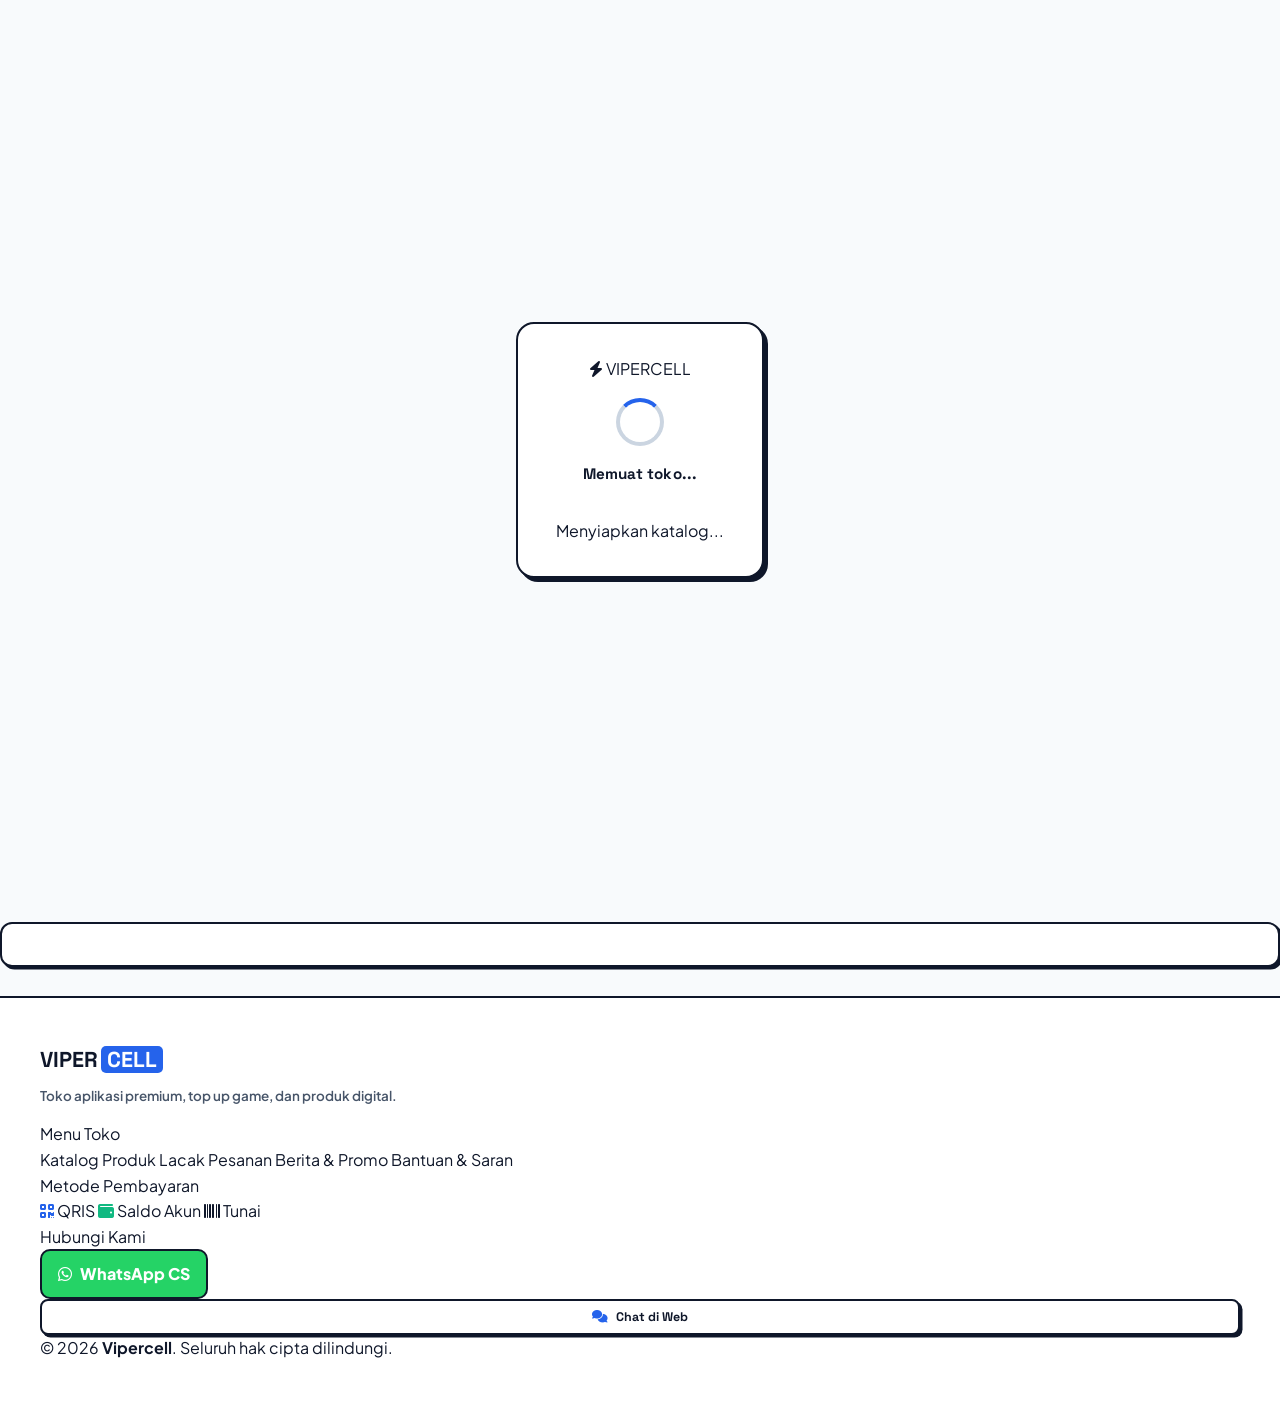
==== commit d2e216f8: "update" ====
--- a/index.html
+++ b/index.html
@@ -4,324 +4,366 @@
     <meta charset="UTF-8">
     <meta name="viewport" content="width=device-width, initial-scale=1.0, maximum-scale=5.0">
     
-    <!-- SEO & Metadata -->
-    <meta name="description" content="Vipercell adalah platform penyedia layanan top up game, aplikasi premium, dan tools digital otomatis, cepat, murah, dan bergaransi.">
-    <meta name="keywords" content="top up game, aplikasi premium, tools digital, netflix murah, diamond ml, qris otomatis">
+    <!-- Metadata Toko -->
+    <meta name="description" content="Vipercell - Toko aplikasi premium, top up game, dan produk digital.">
+    <meta name="keywords" content="top up game, aplikasi premium, produk digital, vipercell">
     <meta name="author" content="Vipercell">
+    <meta property="og:type" content="website">
+    <meta property="og:title" content="Vipercell - Aplikasi Premium & Top Up Game">
+    <meta property="og:description" content="Belanja aplikasi premium, top up game, dan produk digital dengan mudah.">
+    <meta property="og:image" id="og-meta-image" content="data:image/svg+xml,%3Csvg xmlns='http://www.w3.org/2000/svg' viewBox='0 0 512 512'%3E%3Crect width='512' height='512' rx='116' fill='%232563eb' stroke='%230f172a' stroke-width='24'/%3E%3Cpath d='M298 88L136 288h116l-44 136 168-200H260l38-136z' fill='%23facc15' stroke='%230f172a' stroke-width='16' stroke-linejoin='round'/%3E%3C/svg%3E">
     
-    <!-- Optimisasi PWA & Rotasi Layar Penuh -->
     <meta name="apple-mobile-web-app-capable" content="yes">
     <meta name="mobile-web-app-capable" content="yes">
-    <meta name="theme-color" content="#ffffff" id="meta-theme-color">
-    <title>Vipercell - Premium App, Game & Tools Store</title>
+    <meta name="theme-color" content="#f4f1ea" id="meta-theme-color">
+    <title>Vipercell - Toko Produk Digital</title>
     
-    <!-- PWA Manifest & Dynamic Custom Icons -->
+    <!-- Favicon & Ikon Web -->
     <link rel="manifest" href="manifest.json" id="pwa-manifest-link">
-    <link rel="icon" id="favicon" href="icon-192.png" onerror="this.href='data:image/svg+xml,%3Csvg xmlns=\'http://www.w3.org/2000/svg\' viewBox=\'0 0 512 512\'%3E%3Crect width=\'512\' height=\'512\' rx=\'110\' fill=\'%232563eb\'/%3E%3Cpath d=\'M298 96L144 288h112l-42 128 154-192H256l42-128z\' fill=\'%23ffffff\'/%3E%3C/svg%3E'">
-    <link rel="apple-touch-icon" id="apple-touch-icon" href="icon-192.png">
+    <link rel="icon" type="image/svg+xml" id="favicon" href="data:image/svg+xml,%3Csvg xmlns='http://www.w3.org/2000/svg' viewBox='0 0 512 512'%3E%3Crect width='512' height='512' rx='116' fill='%232563eb' stroke='%230f172a' stroke-width='28'/%3E%3Cpath d='M298 88L136 288h116l-44 136 168-200H260l38-136z' fill='%23facc15' stroke='%230f172a' stroke-width='18' stroke-linejoin='round'/%3E%3C/svg%3E">
+    <link rel="shortcut icon" id="shortcut-favicon" href="data:image/svg+xml,%3Csvg xmlns='http://www.w3.org/2000/svg' viewBox='0 0 512 512'%3E%3Crect width='512' height='512' rx='116' fill='%232563eb' stroke='%230f172a' stroke-width='28'/%3E%3Cpath d='M298 88L136 288h116l-44 136 168-200H260l38-136z' fill='%23facc15' stroke='%230f172a' stroke-width='18' stroke-linejoin='round'/%3E%3C/svg%3E">
+    <link rel="apple-touch-icon" id="apple-touch-icon" href="data:image/svg+xml,%3Csvg xmlns='http://www.w3.org/2000/svg' viewBox='0 0 512 512'%3E%3Crect width='512' height='512' rx='116' fill='%232563eb' stroke='%230f172a' stroke-width='28'/%3E%3Cpath d='M298 88L136 288h116l-44 136 168-200H260l38-136z' fill='%23facc15' stroke='%230f172a' stroke-width='18' stroke-linejoin='round'/%3E%3C/svg%3E">
     
-    <!-- Google Fonts: Plus Jakarta Sans & Space Grotesk -->
-    <link rel="preconnect" href="https://cdnjs.cloudflare.com" crossorigin>
+    <!-- Optimasi Preconnect & Non-Blocking Fonts untuk Skor Performa Google 90+ -->
     <link rel="preconnect" href="https://fonts.googleapis.com">
     <link rel="preconnect" href="https://fonts.gstatic.com" crossorigin>
-    <link href="https://fonts.googleapis.com/css2?family=Plus+Jakarta+Sans:wght@500;600;700;800&family=Space+Grotesk:wght@700;800&display=swap" rel="stylesheet">
+    <link rel="preconnect" href="https://firestore.googleapis.com" crossorigin>
+    <link rel="dns-prefetch" href="https://cdnjs.cloudflare.com">
+    <link rel="dns-prefetch" href="https://cdn.jsdelivr.net">
+    <link href="https://fonts.googleapis.com/css2?family=Plus+Jakarta+Sans:wght@500;600;700;800&family=Space+Grotesk:wght@700;800&display=swap" rel="stylesheet" media="print" onload="this.media='all'">
+    <noscript><link href="https://fonts.googleapis.com/css2?family=Plus+Jakarta+Sans:wght@500;600;700;800&family=Space+Grotesk:wght@700;800&display=swap" rel="stylesheet"></noscript>
     
-    <!-- FontAwesome -->
+    <!-- FontAwesome 6 (Non-Blocking) -->
     <link rel="preload" href="https://cdnjs.cloudflare.com/ajax/libs/font-awesome/6.4.0/css/all.min.css" as="style" onload="this.onload=null;this.rel='stylesheet'">
     <noscript><link rel="stylesheet" href="https://cdnjs.cloudflare.com/ajax/libs/font-awesome/6.4.0/css/all.min.css"></noscript>
     
-    <!-- CSS Utama V24.5 -->
-    <link rel="stylesheet" href="css/main.css">
+    <!-- Stylesheet Utama -->
+    <link rel="stylesheet" href="css/main.css?v=28.9">
     
-    <!-- QR Code Generator, JsBarcode & Html2Canvas -->
-    <script src="https://cdnjs.cloudflare.com/ajax/libs/qrcodejs/1.0.0/qrcode.min.js"></script>
-    <script src="https://cdn.jsdelivr.net/npm/jsbarcode@3.11.6/dist/JsBarcode.all.min.js"></script>
-    <script src="https://cdnjs.cloudflare.com/ajax/libs/html2canvas/1.4.1/html2canvas.min.js"></script>
-
+    <!-- Library QR Code, Barcode & Unduh Struk (Defer Non-Blocking) -->
+    <script src="https://cdnjs.cloudflare.com/ajax/libs/qrcodejs/1.0.0/qrcode.min.js" defer></script>
+    <script src="https://cdn.jsdelivr.net/npm/jsbarcode@3.11.6/dist/JsBarcode.all.min.js" defer></script>
+    <script src="https://cdnjs.cloudflare.com/ajax/libs/html2canvas/1.4.1/html2canvas.min.js" defer></script>
+
+    <!-- Deteksi Awal Tema & Sesi agar Tidak Bocor ke Tab Login & Mempercepat First Paint -->
     <script>
-        // Setel tema awal (Default: Light / Putih Bersih)
-        const savedTheme = localStorage.getItem('vipercell_theme') || 'light';
-        document.documentElement.setAttribute('data-theme', savedTheme);
-        document.getElementById('meta-theme-color').setAttribute('content', savedTheme === 'dark' ? '#090d16' : '#ffffff');
+        (function() {
+            try {
+                const savedTheme = localStorage.getItem('vipercell_theme') || 'light';
+                document.documentElement.setAttribute('data-theme', savedTheme);
+                const metaTheme = document.getElementById('meta-theme-color');
+                if (metaTheme) metaTheme.setAttribute('content', savedTheme === 'dark' ? '#090d16' : '#f4f1ea');
+
+                const cachedLogo = localStorage.getItem('vipercell_cached_icon');
+                if (cachedLogo && cachedLogo.startsWith('data:image')) {
+                    const fav = document.getElementById('favicon');
+                    const sFav = document.getElementById('shortcut-favicon');
+                    const aFav = document.getElementById('apple-touch-icon');
+                    if (fav) fav.href = cachedLogo;
+                    if (sFav) sFav.href = cachedLogo;
+                    if (aFav) aFav.href = cachedLogo;
+                }
+
+                const activeMode = localStorage.getItem('vipercell_active_session_mode');
+                if (activeMode === 'member' || activeMode === 'guest') {
+                    document.documentElement.classList.add('has-saved-session');
+                }
+            } catch (e) {}
+        })();
     </script>
 </head>
-<body class="no-scroll auth-locked">
-    <!-- PRE-LOADER BULAT BERPUTAR SEDERHANA & BERSIH -->
+<body class="no-scroll preloader-locked auth-locked">
+
+    <!-- Kanvas Efek Sentuhan Air Berwarna (Water Ripple) -->
+    <canvas id="water-ripple-canvas" aria-hidden="true"></canvas>
+
+    <!-- Efek Transisi Tema -->
+    <div id="theme-transition-curtain"></div>
+    <div id="toast-container" class="toast-container"></div>
+
+    <!-- Layar Loading Awal Cepat Anti-Blocking LCP -->
     <div id="app-preloader-overlay" class="preloader-overlay">
         <div class="preloader-simple-box">
-            <div class="preloader-circle-spinner"></div>
-            <p id="preloader-status-text" class="preloader-simple-text">Sedang memuat data...</p>
+            <div class="preloader-brand-tag"><i class="fa-solid fa-bolt"></i> VIPERCELL</div>
+            <div class="preloader-circle-spinner" id="preloader-spinner"></div>
+            <p id="preloader-status-text" class="preloader-simple-text">Memuat toko...</p>
+            <div class="preloader-stage-bar-wrap">
+                <div id="preloader-bar-fill" class="preloader-stage-bar-fill" style="width: 35%;"></div>
+            </div>
+            <span id="preloader-stage-sub" class="preloader-stage-sub">Menyiapkan katalog...</span>
+            
+            <div id="preloader-retry-box" style="display:none; margin-top: 10px; width: 100%;">
+                <p style="font-size:0.75rem; color:var(--danger); font-weight:700; margin-bottom:8px;">
+                    Koneksi internet terputus.
+                </p>
+                <button type="button" class="btn btn-primary btn-sm" style="width:100%;" onclick="window.retryPreloaderConnection()">
+                    <i class="fa-solid fa-rotate-right"></i> Coba Lagi
+                </button>
+            </div>
         </div>
     </div>
 
-    <!-- OVERLAY ANIMASI PEMBAYARAN SUKSES -->
+    <!-- Animasi Pembayaran Diterima -->
     <div id="payment-success-overlay" class="modal-overlay" style="z-index: 9999999; display: none; flex-direction: column; justify-content: center; align-items: center; overflow: hidden;">
         <div id="confetti-container" class="confetti-wrapper"></div>
         <div class="brutal-success-card">
-            <div class="brutal-success-badge"><i class="fa-solid fa-bolt"></i> TRANSAKSI LUNAS</div>
+            <div class="brutal-success-badge"><i class="fa-solid fa-check"></i> PEMBAYARAN DITERIMA</div>
             <div class="checkmark-circle-large">
                 <i class="fa-solid fa-check"></i>
             </div>
-            <h2 class="brutal-success-title">Pembayaran Berhasil!</h2>
-            <p class="brutal-success-desc">Pesanan kamu telah diverifikasi dan langsung dikirim oleh sistem otomatis Vipercell.</p>
+            <h2 id="pay-success-title" class="brutal-success-title">Pembayaran Berhasil!</h2>
+            <p id="pay-success-desc" class="brutal-success-desc">Membuka rincian pesanan kamu...</p>
             <div class="brutal-success-loader">
-                <i class="fa-solid fa-spinner fa-spin"></i> Membuka rincian struk pesanan...
+                <i class="fa-solid fa-spinner fa-spin"></i> Mohon tunggu...
             </div>
         </div>
     </div>
 
-    <!-- CUSTOM PWA INSTALL PROMPT -->
-    <div id="pwa-install-prompt" class="pwa-brutal-prompt" style="display:none;">
-        <img id="pwa-prompt-logo" src="" alt="Icon" class="pwa-custom-img" style="display:none;">
-        <div id="pwa-prompt-fallback" class="pwa-icon-box">
-            <i class="fa-solid fa-bolt"></i>
-        </div>
-        <div style="flex-grow:1;">
-            <h4 style="margin:0; font-size:0.9rem; font-weight:800; color:var(--text);">Pasang Aplikasi Vipercell</h4>
-            <p style="margin:0; font-size:0.74rem; color:var(--text-muted); font-weight:600;">Mendukung rotasi penuh, ringan & akses 1 klik!</p>
-        </div>
-        <button id="btn-install-pwa" class="btn btn-primary btn-sm">Instal</button>
-        <button id="btn-close-pwa" class="close-btn" style="width:30px; height:30px;"><i class="fa-solid fa-xmark"></i></button>
+    <!-- Animasi Khusus Aktivasi Member Plus (Hanya 1 Animasi Saat Langganan Aktif) -->
+    <div id="memberplus-welcome-overlay" class="modal-overlay" style="z-index: 99999999; display: none; flex-direction: column; align-items: center; justify-content: center; background: rgba(10, 14, 23, 0.88); backdrop-filter: blur(6px);">
+        <div id="memberplus-confetti-box" class="confetti-wrapper"></div>
+        <div class="brutal-success-card mp-welcome-celebration-modal">
+            <div class="memberplus-gold-badge" style="margin: 0 auto 12px; display: inline-flex;">
+                <i class="fa-solid fa-crown"></i> MEMBER PLUS AKTIF
+            </div>
+            <div class="checkmark-circle-large" style="background: linear-gradient(135deg, #facc15, #f59e0b); color: #422006; border-color: #422006; box-shadow: 4px 4px 0px #422006;">
+                <i class="fa-solid fa-crown"></i>
+            </div>
+            <h2 class="brutal-success-title" style="color: #422006; font-family: var(--font-heading);">
+                Selamat, Anda Telah Menjadi Member Plus!
+            </h2>
+            <p class="brutal-success-desc" style="color: #78350f; font-family: var(--font-main);">
+                Harga khusus Member Plus dan kode promo spesial kini aktif di akun Anda.
+            </p>
+            <div class="mp-welcome-meta-box">
+                <div class="mp-welcome-meta-row" style="margin-bottom: 6px;">
+                    <span>STATUS AKUN</span>
+                    <strong><i class="fa-solid fa-crown"></i> MEMBER PLUS</strong>
+                </div>
+                <div class="mp-welcome-meta-row">
+                    <span>BERLAKU HINGGA</span>
+                    <strong id="mp-welcome-exp-date">-</strong>
+                </div>
+            </div>
+            <button type="button" class="btn btn-warning" style="width: 100%; font-weight: 900; border: 2.5px solid #0f172a; box-shadow: 4px 4px 0px #0f172a; color: #0f172a;" onclick="window.closeMemberPlusWelcomeAnimation()">
+                <i class="fa-solid fa-crown"></i> <span>Kelola Langganan</span>
+            </button>
+        </div>
     </div>
 
-    <!-- WADAH NOTIFIKASI TOAST (TENGAH ATAS + SWIPE TO DISMISS) -->
-    <div id="toast-container" class="toast-container"></div>
-
-    <div id="store-view">
-        <header>
-            <div class="container nav-container">
-                <div class="logo-area" onclick="window.handleLogoClick()" role="button" aria-label="Ke Beranda">
-                    <img id="site-logo-img" src="" alt="Logo Vipercell" class="logo-img" width="38" height="38" style="display:none;">
-                    <span id="site-logo-text" class="logo-text">VIPER<span>CELL</span></span>
-                    <span id="store-status-badge" class="store-closed-badge">TUTUP</span>
-                </div>
-                
-                <!-- Navigasi Desktop (Otomatis Tersembunyi Saat Belum Login / auth-locked) -->
-                <div class="nav-right hide-mobile-nav" id="desktop-nav-wrapper">
-                    <nav aria-label="Navigasi Utama">
-                        <a onclick="window.switchMainTab('katalog')" id="nav-katalog" class="active" role="button" tabindex="0">
-                            <i class="fa-solid fa-store"></i> <span>Katalog</span>
-                        </a>
-                        <a onclick="window.switchMainTab('pesanan')" id="nav-pesanan" role="button" tabindex="0">
-                            <i class="fa-solid fa-receipt"></i> <span id="nav-text-pesanan-desk">Pesanan</span>
-                            <span id="user-order-badge-desktop" class="notif-dot" style="top:-3px; right:-3px;"></span>
-                        </a>
-                        <a onclick="window.switchMainTab('berita')" id="nav-berita" role="button" tabindex="0">
-                            <i class="fa-solid fa-newspaper"></i> <span>Berita & Promo</span>
-                        </a>
-                        <a onclick="window.switchMainTab('bantuan')" id="nav-bantuan" role="button" tabindex="0">
-                            <i class="fa-solid fa-headset"></i> <span>Bantuan CS</span>
-                            <span id="user-chat-badge-desktop" class="notif-dot" style="top:-3px; right:-3px;"></span>
-                        </a>
-                        <a onclick="window.switchMainTab('profil')" id="nav-profil" role="button" tabindex="0">
-                            <i class="fa-solid fa-circle-user"></i> <span id="nav-text-profil-desk">Profil Saya</span>
-                        </a>
-                    </nav>
-                </div>
-
-                <div class="header-actions">
-                    <button id="btn-theme-toggle" class="btn-icon-only" aria-label="Ganti Tema" onclick="window.toggleTheme()" title="Mode Terang / Gelap">
-                        <i class="fa-solid fa-sun" id="theme-icon"></i>
-                    </button>
-                    <!-- Tombol Pintas Upgrade Member di Header (Hanya muncul saat login sebagai Anonim) -->
-                    <button id="btn-upgrade-guest-header" class="btn btn-warning btn-sm hide-mobile" onclick="window.openUpgradeMemberModal()" style="display:none;">
-                        <i class="fa-solid fa-user-shield"></i> <span>Jadi Member</span>
-                    </button>
-                </div>
-            </div>
-        </header>
-
-        <!-- TAB 1: KATALOG -->
-        <div id="tab-katalog" class="main-tab-content container" style="padding-top:1.5rem;">
-            <section class="hero-split-box reveal">
-                <div class="hero-left-col">
-                    <div class="hero-badge"><i class="fa-solid fa-bolt"></i> OTOMATIS 24/7 &bull; DETIK ITU JUGA</div>
-                    <h1>
-                        <div class="tw-container">
-                            <span id="tw-text">Aplikasi Premium & Top Up Game</span><span class="tw-cursor"></span>
-                        </div>
-                        <div class="hero-main-title">PUSAT LAYANAN <span>DIGITAL TERLENGKAP</span></div>
-                    </h1>
-                    <p>Beli akun aplikasi premium, top up game favorit, hingga tools produktivitas kerja dengan pengiriman instan detik itu juga dan harga pelajar!</p>
-                    <div class="hero-cta-row hide-mobile">
-                        <button class="btn btn-primary" onclick="document.getElementById('catalog-search-input').focus()">
-                            <i class="fa-solid fa-magnifying-glass"></i> Cari Layanan
-                        </button>
-                        <button class="btn btn-outline" onclick="window.switchMainTab('pesanan')">
-                            <i class="fa-solid fa-receipt"></i> Cek Pesanan
-                        </button>
-                    </div>
-                </div>
-                <div class="hero-right-col hide-mobile">
-                    <div class="hero-Showcase-card">
-                        <div class="showcase-stat-item">
-                            <div class="showcase-icon bg-accent-blue"><i class="fa-solid fa-bolt"></i></div>
-                            <div>
-                                <strong>Pengiriman Otomatis</strong>
-                                <span>Detik itu juga setelah pembayaran lunas</span>
-                            </div>
-                        </div>
-                        <div class="showcase-stat-item">
-                            <div class="showcase-icon bg-accent-amber"><i class="fa-solid fa-barcode"></i></div>
-                            <div>
-                                <strong>Metode QRIS & Barcode Kasir</strong>
-                                <span>Dukung scan QRIS semua bank & tunai kasir</span>
-                            </div>
-                        </div>
-                        <div class="showcase-stat-item">
-                            <div class="showcase-icon bg-accent-emerald"><i class="fa-solid fa-shield-halved"></i></div>
-                            <div>
-                                <strong id="hero-live-catalog-count">100% Legal & Bergaransi</strong>
-                                <span>App Premium, Game & Tools Digital</span>
-                            </div>
-                        </div>
-                    </div>
-                </div>
-            </section>
+    <!-- HEADER UTAMA -->
+    <header>
+        <div class="container nav-container">
+            <div class="logo-area" onclick="window.switchMainTab('katalog')">
+                <img id="site-logo-img" src="" alt="Logo" class="logo-img" style="display: none;">
+                <div class="logo-text" id="site-logo-text">VIPER<span>CELL</span></div>
+                <span id="store-status-badge" class="store-closed-badge">TUTUP</span>
+            </div>
+
+            <nav class="desktop-pill-nav hide-mobile-nav" aria-label="Navigasi Utama">
+                <a onclick="window.switchMainTab('katalog')" id="nav-katalog" class="active" role="button">
+                    <i class="fa-solid fa-store"></i> <span>Katalog</span>
+                </a>
+                <a onclick="window.switchMainTab('topup')" id="nav-topup" role="button" style="display:none !important;" aria-hidden="true">
+                    <i class="fa-solid fa-wallet"></i> <span>Isi Saldo</span>
+                </a>
+                <a onclick="window.switchMainTab('memberplus')" id="nav-memberplus" role="button" style="display:none !important;" aria-hidden="true">
+                    <i class="fa-solid fa-crown"></i> <span>Member Plus</span>
+                </a>
+                <a onclick="window.switchMainTab('pesanan')" id="nav-pesanan" role="button">
+                    <i class="fa-solid fa-receipt"></i> <span id="nav-text-pesanan-desk">Pesanan</span>
+                </a>
+                <a onclick="window.switchMainTab('berita')" id="nav-berita" role="button">
+                    <i class="fa-solid fa-newspaper"></i> <span>Berita</span>
+                </a>
+                <a onclick="window.switchMainTab('bantuan')" id="nav-bantuan" role="button">
+                    <i class="fa-solid fa-comments"></i> <span>Bantuan</span>
+                </a>
+                <a onclick="window.switchMainTab('profil')" id="nav-profil" role="button">
+                    <i class="fa-solid fa-circle-user"></i> <span id="nav-text-profil-desk">Profil</span>
+                </a>
+            </nav>
+
+            <div class="header-actions">
+                <button id="header-wallet-btn" class="theme-pill-btn wallet-header-pill" style="display:none;" aria-label="Saldo Akun" onclick="window.switchMainTab('topup')">
+                    <i class="fa-solid fa-wallet text-primary"></i>
+                    <strong id="header-wallet-amount">Rp0</strong>
+                    <span class="wallet-plus-badge">+</span>
+                </button>
+                <button class="theme-pill-btn" onclick="window.toggleTheme()" aria-label="Ganti Tema">
+                    <i class="fa-solid fa-sun" id="theme-icon"></i>
+                    <span id="theme-label-text" class="hide-mobile">Terang</span>
+                </button>
+            </div>
+        </div>
+    </header>
+
+    <div class="app-layout-wrapper">
+        <main id="main-app-content">
+            <!-- TAB 1: KATALOG PRODUK UTAMA -->
+            <div id="tab-katalog" class="main-tab-content active container">
+                <!-- Running Text Atas -->
+                <div class="marquee-container neo-brutal-marquee edge-to-edge-marquee" id="marquee-interactive-bar">
+                    <div class="marquee-label">
+                        <span class="marquee-live-dot"></span>
+                        <span class="marquee-label-text">INFO</span>
+                    </div>
+                    <div class="marquee-wrapper">
+                        <div class="marquee-content" id="marquee-content">
+                            <span class="marquee-item-pill"><span>Selamat datang di Vipercell! Pilih produk digital &amp; top up game di bawah ini.</span></span>
+                        </div>
+                    </div>
+                </div>
+
+            <!-- Banner Jam Operasional -->
+            <div id="operational-hours-banner" class="brutal-alert-box alert-warning" style="display:none; margin-bottom: 1.1rem;">
+                <i class="fa-regular fa-clock"></i>
+                <span id="operational-hours-text">Toko saat ini di luar jam layanan Admin.</span>
+            </div>
             
-            <!-- MARQUEE PENGUMUMAN -->
-            <div class="marquee-container reveal">
-                <div class="marquee-label"><i class="fa-solid fa-bullhorn"></i> INFO</div>
-                <div class="marquee-wrapper">
-                    <div class="marquee-content" id="marquee-content">
-                        <span class="marquee-text" id="marquee-text-1">Selamat Datang di Vipercell!</span>
-                        <span class="marquee-text" id="marquee-text-2">Selamat Datang di Vipercell!</span>
-                    </div>
-                </div>
-            </div>
-            
-            <!-- BANNER SLIDER -->
-            <div class="banner-slider-container reveal" id="banner-container">
+            <!-- Banner Slider Interaktif (Bisa Digeser Sentuhan Jari & Tombol Panah) -->
+            <div class="banner-slider-container" id="banner-container">
                 <div class="banner-track" id="banner-track"></div>
                 <div class="banner-dots" id="banner-dots"></div>
             </div>
+
+            <!-- Panel Sambutan Waktu, Saldo Akun & Pintasan Member Plus -->
+            <div id="user-greeting-dashboard-panel" class="user-greeting-neo-panel">
+                <div class="greeting-left-col">
+                    <div class="greeting-badge-row">
+                        <span class="greeting-time-pill" id="user-greeting-time-badge"><i class="fa-solid fa-sun"></i> SELAMAT DATANG</span>
+                    </div>
+                    <h2 class="greeting-main-title">
+                        <span id="user-greeting-time-text">Selamat Pagi</span>, <span id="user-greeting-name-text" class="text-primary">Pelanggan</span>!
+                    </h2>
+                    <p class="greeting-sub-text" id="user-greeting-sub-text">Top up game, pulsa, token PLN &amp; produk digital.</p>
+                </div>
+
+                <div class="greeting-right-col">
+                    <!-- Kotak Saldo Akun (Khusus Member - Klik untuk Cek Saldo & Isi Saldo) -->
+                    <div id="greeting-wallet-box" class="greeting-wallet-card" style="display: none; cursor: pointer;" onclick="window.switchMainTab('topup')" title="Klik untuk Cek Saldo & Riwayat Saldo">
+                        <div class="greeting-wallet-meta">
+                            <span><i class="fa-solid fa-wallet text-primary"></i> SALDO AKUN</span>
+                            <strong id="greeting-wallet-amount">Rp0</strong>
+                        </div>
+                        <div style="display:flex; gap:6px; align-items:center;">
+                            <button type="button" class="btn btn-outline btn-sm" style="padding:5px 9px; font-size:0.72rem;" onclick="event.stopPropagation(); window.openTopupBalanceModal('history')">
+                                <i class="fa-solid fa-clock-rotate-left"></i> Cek Saldo
+                            </button>
+                            <button type="button" class="btn btn-primary btn-sm" onclick="event.stopPropagation(); window.switchMainTab('topup')">
+                                <i class="fa-solid fa-circle-plus"></i> Isi Saldo
+                            </button>
+                        </div>
+                    </div>
+
+                    <!-- Pintasan Langganan Member Plus / Cek Saldo / Riwayat -->
+                    <div class="greeting-actions-strip">
+                        <button type="button" id="btn-greeting-memberplus" class="btn btn-warning btn-sm" onclick="window.openMemberPlusDashboardFromGreeting()">
+                            <i class="fa-solid fa-crown"></i> <span id="btn-greeting-memberplus-text">Langganan Member Plus</span>
+                        </button>
+                        <button type="button" id="btn-greeting-check-balance" class="btn btn-outline btn-sm" style="display: none;" onclick="window.switchMainTab('topup')">
+                            <i class="fa-solid fa-wallet text-primary"></i> <span>Saldo Akun</span>
+                        </button>
+                        <button type="button" class="btn btn-outline btn-sm" onclick="window.switchMainTab('pesanan')">
+                            <i class="fa-solid fa-receipt"></i> Riwayat Trx
+                        </button>
+                        <button type="button" id="btn-greeting-pin-shortcut" class="btn btn-outline btn-sm" style="display: none;" onclick="window.switchMainTab('profil')">
+                            <i class="fa-solid fa-shield-halved text-success"></i> PIN Trx
+                        </button>
+                    </div>
+                </div>
+            </div>
             
-            <!-- TOOLBAR KATALOG: KATEGORI + LIVE SEARCH + SORTIR -->
-            <div class="catalog-control-panel reveal">
+            <!-- Filter & Pencarian Katalog -->
+            <div class="catalog-control-panel">
                 <div class="catalog-top-row">
                     <div class="section-header" style="margin-bottom:0;">
-                        <h2><i class="fa-solid fa-layer-group text-primary"></i> Katalog Produk</h2>
-                        <p>Pilih kategori atau cari layanan digital yang kamu butuhkan.</p>
+                        <h2>Katalog Produk</h2>
                     </div>
                     <div class="catalog-filter-controls">
                         <div class="search-input-box">
                             <i class="fa-solid fa-magnifying-glass"></i>
-                            <input type="text" id="catalog-search-input" class="form-control" placeholder="Cari Netflix, MLBB, Canva, Tools..." oninput="window.handleCatalogSearch()">
-                            <button id="btn-clear-search" class="clear-search-btn" style="display:none;" onclick="window.clearCatalogSearch()">
+                            <input type="text" id="catalog-search-input" class="form-control" placeholder="Cari produk..." oninput="window.handleCatalogSearch()" autocomplete="off">
+                            <button id="btn-clear-search" class="clear-search-btn" style="display:none;" onclick="window.clearCatalogSearch()" aria-label="Bersihkan">
                                 <i class="fa-solid fa-xmark"></i>
                             </button>
                         </div>
-                        <select id="catalog-sort-select" class="form-control sort-select" onchange="window.renderBrands()">
-                            <option value="popular">🔥 Terpopuler</option>
-                            <option value="price_asc">💰 Harga Termurah</option>
-                            <option value="name_asc">🔤 Nama (A - Z)</option>
+                        <select id="catalog-sort-select" class="form-control sort-select" onchange="window.renderBrands()" aria-label="Urutkan">
+                            <option value="popular">Terpopuler</option>
+                            <option value="price_asc">Harga Termurah</option>
+                            <option value="name_asc">Nama (A - Z)</option>
                         </select>
-                    </div>
-                </div>
-
-                <div class="tabs" style="margin-bottom:0; margin-top: 1.1rem;">
-                    <button aria-label="Filter Semua" class="tab-btn active" data-filter="all" onclick="window.filterBrands('all', this)">
+                        <button type="button" id="btn-refresh-catalog" class="btn btn-outline btn-sm catalog-refresh-btn" onclick="window.refreshCatalogData()" title="Segarkan Katalog">
+                            <i class="fa-solid fa-rotate-right" id="icon-refresh-catalog"></i> <span>Segarkan</span>
+                        </button>
+                    </div>
+                </div>
+
+                <div class="tabs" style="margin-bottom:0; margin-top: 0.9rem;">
+                    <button aria-label="Semua" class="tab-btn active" data-filter="all" onclick="window.filterBrands('all', this)">
                         <i class="fa-solid fa-border-all"></i> Semua
                     </button>
-                    <button aria-label="Filter Aplikasi" class="tab-btn" data-filter="app" onclick="window.filterBrands('app', this)">
-                        <i class="fa-solid fa-mobile-screen"></i> Aplikasi Premium
-                    </button>
-                    <button aria-label="Filter Game" class="tab-btn" data-filter="game" onclick="window.filterBrands('game', this)">
-                        <i class="fa-solid fa-gamepad"></i> Top Up Game
-                    </button>
-                    <button aria-label="Filter Tools" class="tab-btn" data-filter="tools" onclick="window.filterBrands('tools', this)">
-                        <i class="fa-solid fa-screwdriver-wrench"></i> Tools Digital
+                    <button aria-label="Aplikasi" class="tab-btn" data-filter="app" onclick="window.filterBrands('app', this)">
+                        <i class="fa-solid fa-mobile-screen"></i> Aplikasi
+                    </button>
+                    <button aria-label="Game" class="tab-btn" data-filter="game" onclick="window.filterBrands('game', this)">
+                        <i class="fa-solid fa-gamepad"></i> Game
+                    </button>
+                    <button aria-label="Pulsa & Data" class="tab-btn" data-filter="pulsa" onclick="window.filterBrands('pulsa', this)">
+                        <i class="fa-solid fa-signal"></i> Pulsa &amp; Data
+                    </button>
+                    <button aria-label="Listrik PLN" class="tab-btn" data-filter="pln" onclick="window.filterBrands('pln', this)">
+                        <i class="fa-solid fa-bolt"></i> Listrik PLN
+                    </button>
+                    <button aria-label="E-Wallet" class="tab-btn" data-filter="ewallet" onclick="window.filterBrands('ewallet', this)">
+                        <i class="fa-solid fa-wallet"></i> E-Wallet
+                    </button>
+                    <button aria-label="Tagihan" class="tab-btn" data-filter="ppob" onclick="window.filterBrands('ppob', this)">
+                        <i class="fa-solid fa-file-invoice-dollar"></i> Tagihan
+                    </button>
+                    <button aria-label="Tools" class="tab-btn" data-filter="tools" onclick="window.filterBrands('tools', this)">
+                        <i class="fa-solid fa-screwdriver-wrench"></i> Tools &amp; Email
                     </button>
                 </div>
             </div>
             
-            <!-- GRID PRODUK -->
-            <div class="grid" id="brand-grid">
-                <div class="skeleton-card"></div>
-                <div class="skeleton-card"></div>
-                <div class="skeleton-card"></div>
-                <div class="skeleton-card"></div>
-            </div>
+            <!-- Grid Semua Produk -->
+            <div class="grid" id="brand-grid"></div>
+            <div id="catalog-more-wrap" style="display:none !important;" aria-hidden="true"></div>
+        </div>
+
+        <!-- TAB 2: PESANAN & LACAK ID TRANSAKSI -->
+        <div id="tab-pesanan" class="main-tab-content container">
+            <div class="section-header text-center" style="margin-bottom: 1.3rem;">
+                <h2 id="pesanan-title">Pesanan Saya</h2>
+                <p id="pesanan-subtitle">Riwayat &amp; status pesanan produk.</p>
+            </div>
+
+            <div id="guest-upgrade-banner-orders" style="display:none !important;" aria-hidden="true"></div>
             
-            <!-- KEUNGGULAN KAMI -->
-            <div class="info-section reveal" style="margin-top: 4rem;">
-                <div class="section-header text-center">
-                    <h2>Kenapa Belanja di Vipercell?</h2>
-                    <p>Pengalaman belanja produk digital paling praktis, cepat, dan aman.</p>
-                </div>
-                <div class="feature-grid">
-                    <div class="feature-card">
-                        <div class="feature-icon bg-accent-amber"><i class="fa-solid fa-bolt"></i></div>
-                        <h4>Pengiriman Detik Itu Juga</h4>
-                        <p>Sistem gudang stok otomatis langsung mengirimkan detail akun atau link tools begitu pembayaran selesai.</p>
-                    </div>
-                    <div class="feature-card">
-                        <div class="feature-icon bg-accent-blue"><i class="fa-solid fa-barcode"></i></div>
-                        <h4>QRIS & Barcode Kasir</h4>
-                        <p>Bayar otomatis via QRIS semua bank, atau bayar tunai secara cepat menggunakan kode Barcode kasir.</p>
-                    </div>
-                    <div class="feature-card">
-                        <div class="feature-icon bg-accent-emerald"><i class="fa-solid fa-shield-halved"></i></div>
-                        <h4>100% Legal & Bergaransi</h4>
-                        <p>Dilengkapi garansi penuh dan dukungan Live Chat Admin langsung di dalam web tanpa ribet.</p>
-                    </div>
-                </div>
-            </div>
-        </div>
-
-        <!-- TAB 2: PESANAN & RIWAYAT INTERAKTIF -->
-        <div id="tab-pesanan" class="main-tab-content container">
-            <div class="section-header text-center" style="margin-bottom: 1.8rem;">
-                <h2 id="pesanan-title">Lacak & Riwayat Pesanan</h2>
-                <p id="pesanan-subtitle">Ketuk kartu pesanan di bawah untuk membuka E-Receipt, menyalin akun/link tools, atau menampilkan Barcode pembayaran.</p>
-            </div>
-
-            <!-- BANNER UPGRADE AKUN ANONIM DI HALAMAN RIWAYAT PESANAN -->
-            <div id="guest-upgrade-banner-orders" class="guest-upgrade-banner" style="display:none; max-width: 880px; margin: 0 auto 1.6rem;">
-                <div class="upgrade-banner-left">
-                    <div class="upgrade-banner-icon"><i class="fa-solid fa-user-shield"></i></div>
-                    <div>
-                        <strong>Anda masuk menggunakan Sesi Anonim</strong>
-                        <p>Ubah akun Anda menjadi Member resmi agar seluruh riwayat transaksi dan garansi tersimpan permanen di cloud.</p>
-                    </div>
-                </div>
-                <button class="btn btn-warning btn-sm" onclick="window.openUpgradeMemberModal()">
-                    <i class="fa-solid fa-user-check"></i> Ubah Jadi Member
-                </button>
+            <!-- Lacak Pesanan -->
+            <div id="guest-tracking-section" class="brutal-panel" style="max-width: 740px; margin: 0 auto 1.5rem;">
+                <div class="brutal-panel-title">
+                    <i class="fa-solid fa-magnifying-glass text-primary"></i> LACAK ID TRANSAKSI
+                </div>
+                <input type="hidden" id="track-email" value="">
+                <div class="track-single-box">
+                    <div class="input-icon-wrap" style="flex:1;">
+                        <i class="fa-solid fa-hashtag"></i>
+                        <input type="text" id="track-id" class="form-control" placeholder="Masukkan Nomor Invoice (Contoh: VP-123456)" autocomplete="off" onkeypress="if(event.key === 'Enter') window.trackOrderByIdOnly()">
+                    </div>
+                    <button id="btn-track-order" aria-label="Cari Pesanan" class="btn btn-primary" onclick="window.trackOrderByIdOnly()" style="padding: 0 20px; white-space:nowrap;">
+                        <i class="fa-solid fa-magnifying-glass"></i> <span>Cari</span>
+                    </button>
+                </div>
             </div>
             
-            <!-- Form Lacak Manual -->
-            <div id="guest-tracking-section" class="brutal-panel" style="max-width: 700px; margin: 0 auto 2rem;">
-                <div class="brutal-panel-title">
-                    <i class="fa-solid fa-magnifying-glass-chart text-primary"></i> CARI INVOICE PESANAN MANUAL
-                </div>
-                <div class="grid-2col-form">
-                    <div class="form-group" style="margin-bottom: 0;">
-                        <label for="track-email"><i class="fa-solid fa-envelope"></i> Email Saat Pembelian</label>
-                        <input type="email" id="track-email" class="form-control" placeholder="email@kamu.com">
-                    </div>
-                    <div class="form-group" style="margin-bottom: 0;">
-                        <label for="track-id"><i class="fa-solid fa-file-invoice"></i> Nomor Invoice</label>
-                        <div style="display: flex; gap: 8px;">
-                            <input type="text" id="track-id" class="form-control" placeholder="VP-123456" style="text-transform: uppercase; font-weight: 800;">
-                            <button id="btn-track-order" aria-label="Cari Pesanan" class="btn btn-primary" onclick="window.trackOrder()" style="padding: 0 18px; white-space:nowrap;">
-                                <i class="fa-solid fa-magnifying-glass"></i> <span>Buka Struk</span>
-                            </button>
-                        </div>
-                    </div>
-                </div>
-            </div>
-            
-            <!-- Hasil Lacak Manual Muncul Di Sini -->
-            <div id="track-result" style="max-width: 700px; margin: 0 auto 2.2rem; display: none;"></div>
-
-            <!-- Riwayat Pesanan Interaktif -->
-            <div id="user-history-section" style="max-width: 880px; margin: 0 auto;">
+            <div id="track-result" style="max-width: 740px; margin: 0 auto 1.7rem; display: none;"></div>
+
+            <!-- Daftar Riwayat Pesanan -->
+            <div id="user-history-section" style="max-width: 860px; margin: 0 auto;">
                 <div class="history-toolbar">
-                    <div>
-                        <h3><i class="fa-solid fa-clock-rotate-left text-primary"></i> Daftar Riwayat Transaksi</h3>
-                        <small style="color:var(--text-muted); font-weight:600;">Klik kartu transaksi untuk melihat detail E-Receipt & data pesanan</small>
-                    </div>
+                    <h3><i class="fa-solid fa-clock-rotate-left text-primary"></i> Riwayat Transaksi</h3>
                     <button class="btn btn-outline btn-sm" onclick="window.refreshOrderData()">
                         <i class="fa-solid fa-rotate-right"></i> Segarkan
                     </button>
@@ -329,199 +371,231 @@
                 
                 <div class="history-filter-pills" style="margin-bottom: 1rem;">
                     <button class="hist-pill active" onclick="window.filterUserHistory('ALL', this)">Semua</button>
-                    <button class="hist-pill" onclick="window.filterUserHistory('UNPAID', this)">Belum Bayar</button>
-                    <button class="hist-pill" onclick="window.filterUserHistory('PENDING', this)">Menunggu Kasir / Proses</button>
+                    <button class="hist-pill" onclick="window.filterUserHistory('UNPAID', this)">Menunggu Bayar</button>
+                    <button class="hist-pill" onclick="window.filterUserHistory('PENDING', this)">Diproses Admin</button>
                     <button class="hist-pill" onclick="window.filterUserHistory('SUCCESS', this)">Selesai</button>
+                    <button class="hist-pill" onclick="window.filterUserHistory('FAILED', this)">Batal / Habis</button>
                 </div>
 
                 <div class="order-history-list" id="user-order-grid"></div>
             </div>
         </div>
 
-        <!-- TAB 3: PUSAT BANTUAN LIVE CHAT -->
+        <!-- TAB 3: BANTUAN CS & SARAN PRODUK -->
         <div id="tab-bantuan" class="main-tab-content container">
-            <div class="chat-modern-wrapper">
-                <!-- Sidebar Info Bantuan (Desktop) -->
-                <div class="chat-info-sidebar hide-mobile">
-                    <div class="chat-info-card">
-                        <div>
-                            <div class="chat-info-badge"><i class="fa-solid fa-headset"></i> SUPPORT CENTER</div>
-                            <h3>Customer Service Vipercell</h3>
-                            <p>Hubungi Admin secara langsung untuk konfirmasi pesanan, bantuan cara pakai tools/aplikasi, maupun klaim garansi.</p>
-                            
-                            <div class="chat-topic-list">
-                                <span class="topic-label">PESAN PINTAS CEPAT:</span>
-                                <button class="topic-btn" onclick="window.insertQuickUserChat('Halo Admin, bagaimana cara klaim garansi produk?')">
-                                    <i class="fa-solid fa-shield-halved text-primary"></i> Cara Klaim Garansi
-                                </button>
-                                <button class="topic-btn" onclick="window.insertQuickUserChat('Halo Admin, saya ingin bayar Tunai (Barcode). Apakah kasir sedang buka?')">
-                                    <i class="fa-solid fa-barcode text-primary"></i> Tanya Pembayaran Tunai
-                                </button>
-                                <button class="topic-btn" onclick="window.insertQuickUserChat('Halo Admin, mohon bantu cek status Invoice pesanan saya.')">
-                                    <i class="fa-solid fa-receipt text-primary"></i> Bantu Cek Pesanan
-                                </button>
-                            </div>
-                        </div>
-
-                        <div class="chat-persist-note">
-                            <i class="fa-solid fa-lock"></i>
-                            <span>Percakapan kamu tersimpan otomatis di perangkat ini meskipun halaman di-refresh.</span>
-                        </div>
-                    </div>
-                </div>
-
-                <!-- Kotak Utama Ruang Chat -->
+            <div class="bantuan-subtabs-bar">
+                <button type="button" id="subtab-btn-chat" class="bantuan-subtab-btn active" onclick="window.switchBantuanSubTab('chat')">
+                    <i class="fa-solid fa-comments"></i> <span>Chat Bantuan</span>
+                </button>
+                <button type="button" id="subtab-btn-saran" class="bantuan-subtab-btn" onclick="window.switchBantuanSubTab('saran')">
+                    <i class="fa-solid fa-lightbulb"></i> <span>Saran Produk</span>
+                </button>
+            </div>
+
+            <!-- SUB-TAB 1: CHAT BANTUAN -->
+            <div id="bantuan-panel-chat" class="chat-single-wrapper">
+                <div id="chat-op-hours-indicator" class="brutal-alert-box alert-warning chat-op-hours-banner" style="display:none; margin-bottom: 0.85rem;">
+                    <i class="fa-regular fa-clock"></i>
+                    <span id="chat-op-hours-indicator-text">Mungkin pesan kamu akan direspon lebih lama karena saat ini berada di luar jam operasional.</span>
+                </div>
                 <div class="chat-brutal-container">
                     <div id="chat-pre-form" class="chat-pre-box">
-                        <div class="chat-avatar-large"><i class="fa-solid fa-comments"></i></div>
-                        <h3>Mulai Chat dengan Admin</h3>
-                        <p>Masukkan nama panggilanmu di bawah ini agar Admin bisa langsung membalas pesanmu.</p>
-                        <input type="text" id="chat-anon-name" class="form-control" placeholder="Ketik nama panggilan kamu..." aria-label="Nama Panggilan" style="max-width:340px; margin:0 auto; text-align:center; font-weight:700;" onkeypress="if(event.key === 'Enter') window.startAnonChat()">
-                        <button id="btn-start-chat" class="btn btn-primary" style="max-width:340px; width:100%; margin:14px auto 0;" onclick="window.startAnonChat()">
-                            <i class="fa-solid fa-paper-plane"></i> <span>Buka Ruang Obrolan</span>
-                        </button>
+                        <div class="chat-pre-card">
+                            <div class="chat-avatar-large"><i class="fa-solid fa-comments"></i></div>
+                            <h3 style="font-size:1.2rem; font-weight:800; margin-bottom:6px;">Chat Admin</h3>
+                            <p style="font-size:0.84rem; color:var(--text-muted); font-weight:600; margin-bottom:14px;">
+                                Masukkan nama panggilan kamu untuk memulai obrolan.
+                            </p>
+                            <input type="text" id="chat-anon-name" class="form-control" placeholder="Nama panggilan..." aria-label="Nama Panggilan" style="text-align:center; font-weight:800;" onkeypress="if(event.key === 'Enter') window.startAnonChat()">
+                            <button id="btn-start-chat" class="btn btn-primary" style="width:100%; margin-top:12px;" onclick="window.startAnonChat()">
+                                <i class="fa-solid fa-paper-plane"></i> <span>Mulai Chat</span>
+                            </button>
+                        </div>
                     </div>
                     
                     <div id="chat-wa-header" class="chat-header-bar" style="display:none;">
                         <div class="chat-admin-avatar">
                             <i class="fa-solid fa-headset"></i>
-                            <span class="online-dot"></span>
                         </div>
                         <div style="flex:1; min-width:0;">
-                            <h3>Admin Support Vipercell</h3>
-                            <span id="chat-header-status"><i class="fa-solid fa-bolt"></i> Aktif &bull; Siap melayani bantuan transaksi</span>
-                        </div>
-                        <button class="btn btn-outline btn-sm" onclick="window.changeChatNamePrompt()" title="Ubah Nama Panggilan">
-                            <i class="fa-solid fa-user-pen"></i> <span id="chat-current-user-label">Ubah Nama</span>
+                            <h3 style="margin:0; font-size:1rem; font-weight:800;">Admin Vipercell</h3>
+                            <span id="chat-header-status" style="font-size:0.74rem; color:var(--text-muted); font-weight:700;">Layanan Bantuan</span>
+                        </div>
+                        <button class="btn btn-outline btn-sm" onclick="window.changeChatNamePrompt()" title="Ubah Nama">
+                            <i class="fa-solid fa-user-pen"></i> <span id="chat-current-user-label">Pelanggan</span>
                         </button>
                     </div>
 
                     <div class="chat-body" id="user-chat-body" style="display:none;"></div>
 
-                    <div id="chat-quick-chips" class="chat-chips-bar" style="display:none;">
-                        <button onclick="window.insertQuickUserChat('Halo Admin, mohon cek pesanan saya.')">⚡ Cek Pesanan</button>
-                        <button onclick="window.insertQuickUserChat('Halo Min, saya mau bayar Tunai Barcode.')">🏷️ Bayar Barcode</button>
-                        <button onclick="window.insertQuickUserChat('Halo, bagaimana cara klaim garansi?')">🛡️ Klaim Garansi</button>
-                    </div>
+                    <div id="chat-quick-chips" style="display:none !important;" aria-hidden="true"></div>
 
                     <div class="chat-footer" id="user-chat-footer" style="display:none;">
-                        <input type="text" id="user-chat-input" class="form-control" placeholder="Ketik pesan untuk Admin di sini..." style="flex:1;" onkeypress="if(event.key === 'Enter') window.sendUserChat()" autocomplete="off">
-                        <button id="btn-send-chat" class="btn btn-primary btn-icon-only" aria-label="Kirim Pesan" onclick="window.sendUserChat()"><i class="fa-solid fa-paper-plane"></i></button>
-                    </div>
-                </div>
-            </div>
-        </div>
-
-        <!-- TAB 4: BERITA & KOMUNITAS -->
+                        <input type="text" id="user-chat-input" class="form-control" placeholder="Tulis pesan..." style="flex:1;" onkeypress="if(event.key === 'Enter') window.sendUserChat()" autocomplete="off">
+                        <button id="btn-send-chat" class="btn btn-primary" style="padding: 0 18px;" aria-label="Kirim Pesan" onclick="window.sendUserChat()">
+                            <i class="fa-solid fa-paper-plane"></i> <span class="hide-mobile">Kirim</span>
+                        </button>
+                    </div>
+                </div>
+            </div>
+
+            <!-- SUB-TAB 2: SARAN PRODUK BARU -->
+            <div id="bantuan-panel-saran" class="saran-single-wrapper" style="display:none;">
+                <div class="brutal-panel saran-brutal-card">
+                    <div class="saran-header-box">
+                        <div class="saran-icon-badge"><i class="fa-solid fa-lightbulb"></i></div>
+                        <div>
+                            <h3>Usulkan Produk Baru</h3>
+                            <p>Usulkan produk baru ke katalog toko.</p>
+                        </div>
+                    </div>
+
+                    <div class="form-group">
+                        <label for="suggest-sender-name">Nama Kamu</label>
+                        <input type="text" id="suggest-sender-name" class="form-control" placeholder="Nama panggilan (opsional)">
+                    </div>
+
+                    <div class="grid-2col-form" style="grid-template-columns: 1.4fr 1fr; gap: 12px;">
+                        <div class="form-group" style="margin-bottom:0;">
+                            <label for="suggest-product-name">Nama Produk / Layanan <span style="color:var(--danger)">*</span></label>
+                            <input type="text" id="suggest-product-name" class="form-control" placeholder="Contoh: CapCut Pro / Valorant Points">
+                        </div>
+                        <div class="form-group" style="margin-bottom:0;">
+                            <label for="suggest-product-category">Kategori</label>
+                            <select id="suggest-product-category" class="form-control">
+                                <option value="Aplikasi">Aplikasi</option>
+                                <option value="Game">Game</option>
+                                <option value="Tools & Email">Tools &amp; Email</option>
+                                <option value="Lainnya">Lainnya</option>
+                            </select>
+                        </div>
+                    </div>
+
+                    <div class="form-group" style="margin-top: 0.95rem;">
+                        <label for="suggest-product-notes">Keterangan / Variasi yang Diinginkan</label>
+                        <textarea id="suggest-product-notes" class="form-control" rows="3" placeholder="Tulis durasi, paket, atau catatan tambahan..." style="resize:none;"></textarea>
+                    </div>
+
+                    <button type="button" id="btn-submit-suggestion" class="btn btn-primary" style="width:100%; padding:13px;" onclick="window.submitProductSuggestion()">
+                        <i class="fa-solid fa-paper-plane"></i> <span>Kirim Saran Produk</span>
+                    </button>
+                </div>
+            </div>
+        </div>
+
+        <!-- TAB 4 & 4B: BERITA & PROMO -->
         <div id="tab-berita" class="main-tab-content container">
             <div class="section-header text-center">
-                <h2>Papan Berita & Promo Komunitas</h2>
-                <p>Klik salah satu berita di bawah untuk membaca informasi lengkap secara layar penuh.</p>
+                <h2>Berita &amp; Promo</h2>
+                <p>Informasi stok terbaru dan promo toko.</p>
             </div>
             
             <div class="community-banner-card">
                 <div class="community-icon"><i class="fa-brands fa-whatsapp"></i></div>
                 <div class="community-info">
-                    <span class="brutal-tag tag-success" style="margin-bottom:6px;">KOMUNITAS RESMI</span>
-                    <h3>Gabung Saluran WhatsApp Vipercell!</h3>
-                    <p>Dapatkan notifikasi restock akun premium murah, bagi-bagi voucher diskon, dan info menarik langsung di WhatsApp kamu.</p>
-                </div>
-                <a id="btn-wa-channel" href="#" target="_blank" class="btn btn-success">
-                    <i class="fa-brands fa-whatsapp"></i> Gabung Saluran WA
+                    <h3>Saluran WhatsApp Vipercell</h3>
+                    <p>Ikuti saluran WhatsApp kami untuk mendapatkan info stok dan promo terbaru.</p>
+                </div>
+                <a id="btn-wa-channel" href="#" target="_blank" rel="noopener noreferrer" class="btn btn-success">
+                    <i class="fa-brands fa-whatsapp"></i> Gabung Saluran
                 </a>
             </div>
             
             <div class="news-feed-grid" id="public-news-list">
-                <div class="brutal-empty-box" style="grid-column: 1/-1;">Memuat berita terbaru...</div>
-            </div>
-        </div>
-
-        <!-- TAB 4B: HALAMAN BACA BERITA FULL LAYAR (DENGAN TOMBOL PINTAS PRODUK TERKAIT) -->
+                <div class="brutal-empty-box" style="grid-column: 1/-1;">Belum ada berita terbaru.</div>
+            </div>
+        </div>
+
         <div id="tab-baca-berita" class="main-tab-content container" style="padding-top: 1.2rem;">
             <div class="article-fullscreen-wrapper">
                 <div class="article-top-nav">
                     <button class="btn btn-outline btn-sm" onclick="window.switchMainTab('berita')">
-                        <i class="fa-solid fa-arrow-left"></i> Kembali ke Daftar Berita
+                        <i class="fa-solid fa-arrow-left"></i> Kembali
                     </button>
                     <button class="btn btn-outline btn-sm" onclick="window.shareCurrentArticle()">
-                        <i class="fa-solid fa-share-nodes"></i> Bagikan Info
+                        <i class="fa-solid fa-share-nodes"></i> Bagikan
                     </button>
                 </div>
 
                 <article class="article-fullscreen-card">
                     <div class="article-meta-header">
-                        <span class="brutal-tag tag-primary"><i class="fa-solid fa-bullhorn"></i> PENGUMUMAN RESMI VIPERCELL</span>
-                        <h1 id="full-news-title">Judul Artikel Berita</h1>
-                        <div class="article-author-bar">
-                            <div class="author-badge-icon"><i class="fa-solid fa-bolt"></i></div>
-                            <div>
-                                <strong>Tim Redaksi Vipercell</strong>
-                                <span>Informasi & Promo Komunitas</span>
-                            </div>
-                        </div>
+                        <span class="brutal-tag tag-primary"><i class="fa-solid fa-bullhorn"></i> INFO</span>
+                        <h1 id="full-news-title">Judul Berita</h1>
                     </div>
 
                     <div id="full-news-img-wrap" class="article-hero-image-box" style="display:none;">
-                        <img id="full-news-img" src="" alt="Gambar Artikel">
+                        <img id="full-news-img" src="" alt="Gambar Berita" decoding="async">
                     </div>
 
                     <div id="full-news-body" class="article-content-body"></div>
 
-                    <!-- Kotak Pintas Produk Terkait (Otomatis menyesuaikan produk yang dicentang Admin di berita ini) -->
                     <div id="full-news-product-cta" class="article-footer-cta">
                         <div>
-                            <strong id="full-news-cta-title">Tertarik dengan promo atau layanan di atas?</strong>
-                            <span id="full-news-cta-sub">Langsung cek ketersediaan stoknya di katalog utama kami sekarang!</span>
+                            <strong id="full-news-cta-title">Lihat produk terkait di katalog</strong>
+                            <span id="full-news-cta-sub">Cek variasi dan harga produk sekarang.</span>
                         </div>
                         <button id="btn-full-news-action" class="btn btn-primary" onclick="window.switchMainTab('katalog')">
-                            <i class="fa-solid fa-cart-shopping"></i> <span>Lihat Katalog</span>
+                            <i class="fa-solid fa-cart-shopping"></i> <span>Lihat Produk</span>
                         </button>
                     </div>
                 </article>
             </div>
         </div>
 
-        <!-- TAB 5: PROFIL AKUN (TANPA ID PERANGKAT & TOMBOL KELUAR BERFUNGSI NORMAL) -->
+        <!-- TAB 5: PROFIL AKUN (#3 OPSI KIRIM STRUK EMAIL & #7 TOTAL PESANAN HANYA TRX BERHASIL) -->
         <div id="tab-profil" class="main-tab-content container">
             <div class="section-header">
-                <h2>Profil & Pengaturan Akun</h2>
-                <p>Kelola identitas akun, nomor WhatsApp, preferensi notifikasi, dan keamananmu.</p>
-            </div>
-
-            <!-- BANNER KHUSUS PENGGUNA ANONIM UNTUK UBAH JADI MEMBER RESMI -->
-            <div id="guest-upgrade-banner-profile" class="guest-upgrade-banner" style="display:none; margin-bottom: 1.5rem;">
-                <div class="upgrade-banner-left">
-                    <div class="upgrade-banner-icon"><i class="fa-solid fa-user-shield"></i></div>
-                    <div>
-                        <strong>Ubah Akun Anonim Menjadi Member Resmi</strong>
-                        <p>Simpan seluruh riwayat pesanan dan garansi di perangkat ini secara permanen dengan mengaitkan Email & Password.</p>
-                    </div>
-                </div>
-                <button class="btn btn-warning" onclick="window.openUpgradeMemberModal()">
-                    <i class="fa-solid fa-user-plus"></i> Ubah ke Member Sekarang
-                </button>
-            </div>
+                <h2>Profil Saya</h2>
+            </div>
+
+            <div id="anon-ttl-info-card" style="display:none !important;" aria-hidden="true"></div>
+            <div id="guest-upgrade-banner-profile" style="display:none !important;" aria-hidden="true"></div>
             
-            <div class="profile-hero-card">
-                <div class="profile-avatar-box" id="prof-avatar-initial">V</div>
+            <div class="profile-hero-card" id="prof-hero-card-container">
+                <div class="profile-avatar-box" id="prof-avatar-box-wrap" style="position:relative;">
+                    <span id="prof-avatar-initial">V</span>
+                    <span id="prof-avatar-crown" class="profile-avatar-crown-badge" style="display:none;" title="Member Plus Aktif">
+                        <i class="fa-solid fa-crown"></i>
+                    </span>
+                </div>
                 <div class="profile-hero-info">
-                    <div class="profile-badge-row" style="display:flex; flex-wrap:wrap; gap:6px;">
-                        <span class="brutal-tag tag-success" id="prof-email-status"><i class="fa-solid fa-circle-check"></i> MEMBER TERVERIFIKASI</span>
-                    </div>
-                    <h3 id="prof-display-name">Memuat Nama...</h3>
-                    <p id="prof-display-email">user@email.com</p>
+                    <div class="profile-badge-row" style="display:flex; flex-wrap:wrap; gap:6px; align-items:center;">
+                        <span class="brutal-tag tag-success" id="prof-email-status">MEMBER</span>
+                        <span class="memberplus-gold-badge" id="prof-memberplus-gold-badge" style="display:none;">
+                            <i class="fa-solid fa-crown"></i> MEMBER PLUS
+                        </span>
+                    </div>
+                    <h3 id="prof-display-name">Memuat...</h3>
+                    <p id="prof-display-email">-</p>
                 </div>
                 <div class="profile-hero-actions">
                     <button class="btn btn-outline btn-sm" onclick="window.switchMainTab('pesanan')">
-                        <i class="fa-solid fa-receipt"></i> Riwayat Transaksi
-                    </button>
-                    <!-- Tombol Ubah ke Member (Muncul jika Anonim) -->
-                    <button id="btn-prof-upgrade-guest" class="btn btn-warning btn-sm" style="display:none;" onclick="window.openUpgradeMemberModal()">
-                        <i class="fa-solid fa-user-shield"></i> Jadi Member
-                    </button>
-                    <!-- Tombol Keluar Sesi / Logout (Berfungsi keluar ke halaman Login baik untuk Member maupun Anonim) -->
+                        <i class="fa-solid fa-receipt"></i> Riwayat
+                    </button>
+
                     <button id="btn-prof-logout-member" class="btn btn-danger btn-sm" onclick="window.logoutUser()">
-                        <i class="fa-solid fa-right-from-bracket"></i> <span id="text-btn-logout">Keluar Akun</span>
+                        <i class="fa-solid fa-right-from-bracket"></i> <span id="text-btn-logout">Keluar</span>
+                    </button>
+                </div>
+            </div>
+
+            <!-- KARTU DOMPET SALDO AKUN (KHUSUS MEMBER LOGIN) -->
+            <div id="prof-wallet-card" class="brutal-panel wallet-profile-banner" style="margin-bottom: 1.25rem; display: none; justify-content: space-between; align-items: center; flex-wrap: wrap; gap: 1rem; border-color: var(--primary);">
+                <div style="display: flex; align-items: center; gap: 14px;">
+                    <div class="prof-stat-icon bg-accent-emerald" style="width: 52px; height: 52px; font-size: 1.35rem;">
+                        <i class="fa-solid fa-wallet"></i>
+                    </div>
+                    <div>
+                        <span style="font-size: 0.74rem; font-weight: 800; color: var(--text-muted); text-transform: uppercase; letter-spacing: 0.04em;">Saldo Akun Tersedia</span>
+                        <h3 id="prof-wallet-balance" style="font-size: 1.55rem; font-weight: 900; margin: 2px 0 0; color: var(--primary);">Rp0</h3>
+                    </div>
+                </div>
+                <div style="display: flex; gap: 8px; flex-wrap: wrap;">
+                    <button type="button" class="btn btn-primary btn-sm" onclick="window.switchMainTab('topup')">
+                        <i class="fa-solid fa-circle-plus"></i> Isi Saldo (QRIS / Tunai)
+                    </button>
+                    <button type="button" class="btn btn-outline btn-sm" onclick="window.switchMainTab('pesanan')">
+                        <i class="fa-solid fa-clock-rotate-left"></i> Riwayat
                     </button>
                 </div>
             </div>
@@ -537,7 +611,7 @@
                 <div class="prof-stat-card">
                     <div class="prof-stat-icon bg-accent-emerald"><i class="fa-solid fa-circle-check"></i></div>
                     <div>
-                        <span class="prof-stat-label">Transaksi Sukses</span>
+                        <span class="prof-stat-label">Transaksi Berhasil</span>
                         <h4 id="prof-stat-success">0</h4>
                     </div>
                 </div>
@@ -550,86 +624,148 @@
                 </div>
             </div>
 
-            <div class="profile-settings-grid">
-                <!-- Panel Identitas -->
-                <div class="brutal-panel">
-                    <div class="brutal-panel-title">
-                        <i class="fa-solid fa-user-pen text-primary"></i> DATA IDENTITAS AKUN
-                    </div>
-                    <div class="form-group">
-                        <label for="prof-email">Alamat Email Terdaftar</label>
-                        <input type="email" id="prof-email" class="form-control" disabled style="opacity: 0.7; cursor: not-allowed;">
-                    </div>
-                    <div class="form-group">
-                        <label for="prof-name">Nama Lengkap / Panggilan</label>
-                        <input type="text" id="prof-name" class="form-control" placeholder="Masukkan nama panggilanmu">
-                    </div>
-                    <div class="form-group">
-                        <label for="prof-phone"><i class="fa-brands fa-whatsapp text-success"></i> Nomor WhatsApp / HP Aktif</label>
-                        <input type="tel" id="prof-phone" class="form-control" placeholder="Contoh: 081234567890">
-                        <small class="form-helper">Digunakan untuk pengiriman informasi pesanan & bantuan garansi.</small>
-                    </div>
-                    <button aria-label="Simpan Profil" class="btn btn-primary" style="width: 100%;" onclick="window.saveUserProfile()">
-                        <i class="fa-solid fa-floppy-disk"></i> Simpan Perubahan Profil
-                    </button>
-                </div>
-                
-                <!-- Panel Notifikasi & Keamanan -->
-                <div class="brutal-panel" style="display:flex; flex-direction:column; justify-content:space-between; gap:1.2rem;">
-                    <div>
-                        <div class="brutal-panel-title">
-                            <i class="fa-solid fa-bell text-primary"></i> NOTIFIKASI & KEAMANAN
-                        </div>
-                        
-                        <div class="notif-toggle-card">
+            <!-- Menu Panel Ringkas di Tab Profil (Tekan Tombol untuk Membuka Panel) -->
+            <div class="profile-collapsible-stack" style="display:flex; flex-direction:column; gap:0.85rem;">
+                <!-- 1. Kartu Pintasan Member Plus (Khusus Member) -->
+                <div id="prof-memberplus-manage-card" class="brutal-panel" style="display:none; padding: 1rem; background: var(--surface); border-color: #f59e0b;">
+                    <div style="display:flex; justify-content:space-between; align-items:center; flex-wrap:wrap; gap:10px;">
+                        <div style="display:flex; align-items:center; gap:10px;">
+                            <div class="prof-stat-icon" style="width:42px; height:42px; font-size:1.1rem; background:linear-gradient(135deg,#fde047,#f59e0b); color:#422006;">
+                                <i class="fa-solid fa-crown"></i>
+                            </div>
+                            <div>
+                                <div style="display:flex; align-items:center; gap:6px; flex-wrap:wrap;">
+                                    <strong id="prof-mp-card-title" style="font-size:0.9rem;">Langganan Member Plus</strong>
+                                    <span id="prof-mp-card-badge" class="brutal-tag tag-amber" style="font-size:0.65rem;">MEMBER BIASA</span>
+                                </div>
+                                <p id="prof-mp-card-desc" style="font-size:0.75rem; color:var(--text-muted); font-weight:600; margin:2px 0 0;">
+                                    Potongan harga khusus Member Plus di seluruh katalog.
+                                </p>
+                            </div>
+                        </div>
+                        <button type="button" id="btn-prof-manage-memberplus" class="btn btn-warning btn-sm" onclick="window.switchMainTab('memberplus')">
+                            <i class="fa-solid fa-crown"></i> <span id="btn-prof-manage-memberplus-text">Buka Member Plus</span>
+                        </button>
+                    </div>
+                </div>
+
+                <!-- 2. Panel Lipat: Ubah Data Profil & Nama Panggilan -->
+                <div class="brutal-panel" style="padding: 0; overflow: hidden;">
+                    <button type="button" class="prof-accordion-trigger" onclick="window.toggleProfileSectionPanel('prof-body-edit-profile', 'prof-chevron-edit-profile')">
+                        <div style="display:flex; align-items:center; gap:10px;">
+                            <span class="prof-stat-icon bg-accent-blue" style="width:38px; height:38px; font-size:0.95rem;"><i class="fa-solid fa-user-pen"></i></span>
+                            <div style="text-align:left;">
+                                <strong style="display:block; font-size:0.88rem; color:var(--text);">Ubah Data Profil</strong>
+                                <span style="font-size:0.72rem; color:var(--text-muted); font-weight:600;">Email akun &amp; nama panggilan</span>
+                            </div>
+                        </div>
+                        <i class="fa-solid fa-chevron-down prof-accordion-chevron" id="prof-chevron-edit-profile"></i>
+                    </button>
+                    <div id="prof-body-edit-profile" class="prof-accordion-body" style="display:none; padding: 1rem; border-top: 1.5px dashed var(--border-subtle);">
+                        <div class="form-group">
+                            <label for="prof-email">Email Akun</label>
+                            <input type="email" id="prof-email" class="form-control" disabled style="opacity: 0.75; cursor: not-allowed;">
+                        </div>
+                        <div class="form-group">
+                            <label for="prof-name">Nama Panggilan</label>
+                            <input type="text" id="prof-name" class="form-control" placeholder="Nama panggilan kamu">
+                        </div>
+                        <button aria-label="Simpan Profil" class="btn btn-primary btn-sm" style="width: 100%;" onclick="window.saveUserProfile()">
+                            <i class="fa-solid fa-floppy-disk"></i> Simpan Profil
+                        </button>
+                    </div>
+                </div>
+
+                <!-- 3. Panel Lipat: PIN Transaksi Saldo (6 Digit) -->
+                <div id="prof-trx-pin-card" class="brutal-panel" style="padding: 0; overflow: hidden; border-color: var(--primary);">
+                    <button type="button" class="prof-accordion-trigger" onclick="window.toggleProfileSectionPanel('prof-body-trx-pin', 'prof-chevron-trx-pin')">
+                        <div style="display:flex; align-items:center; gap:10px;">
+                            <span class="prof-stat-icon bg-accent-emerald" style="width:38px; height:38px; font-size:0.95rem;"><i class="fa-solid fa-shield-halved"></i></span>
+                            <div style="text-align:left;">
+                                <div style="display:flex; align-items:center; gap:6px; flex-wrap:wrap;">
+                                    <strong style="font-size:0.88rem; color:var(--text);">PIN Transaksi Saldo (6 Digit)</strong>
+                                    <span id="prof-pin-status-badge" class="brutal-tag tag-amber" style="font-size:0.62rem;">BELUM DISETEL</span>
+                                </div>
+                                <span style="font-size:0.72rem; color:var(--text-muted); font-weight:600;">Keamanan pembayaran Saldo Akun</span>
+                            </div>
+                        </div>
+                        <i class="fa-solid fa-chevron-down prof-accordion-chevron" id="prof-chevron-trx-pin"></i>
+                    </button>
+                    <div id="prof-body-trx-pin" class="prof-accordion-body" style="display:none; padding: 1rem; border-top: 1.5px dashed var(--border-subtle);">
+                        <div id="prof-old-pin-group" class="form-group" style="display:none; margin-bottom:8px;">
+                            <label for="prof-old-trx-pin" style="font-size:0.75rem;">PIN Transaksi Lama</label>
+                            <input type="password" id="prof-old-trx-pin" class="form-control code-mono" maxlength="6" inputmode="numeric" pattern="[0-9]*" oninput="this.value=this.value.replace(/[^0-9]/g,'').slice(0,6)" placeholder="Masukkan 6 digit PIN lama">
+                        </div>
+                        <div class="grid-2col-form" style="gap:8px; margin-bottom:10px;">
+                            <div class="form-group" style="margin-bottom:0;">
+                                <label for="prof-new-trx-pin" style="font-size:0.75rem;">PIN Baru (6 Angka)</label>
+                                <input type="password" id="prof-new-trx-pin" class="form-control code-mono" maxlength="6" inputmode="numeric" pattern="[0-9]*" oninput="this.value=this.value.replace(/[^0-9]/g,'').slice(0,6)" placeholder="Contoh: 123456">
+                            </div>
+                            <div class="form-group" style="margin-bottom:0;">
+                                <label for="prof-confirm-trx-pin" style="font-size:0.75rem;">Ulangi PIN Baru</label>
+                                <input type="password" id="prof-confirm-trx-pin" class="form-control code-mono" maxlength="6" inputmode="numeric" pattern="[0-9]*" oninput="this.value=this.value.replace(/[^0-9]/g,'').slice(0,6)" placeholder="Konfirmasi 6 angka">
+                            </div>
+                        </div>
+                        <div style="display:flex; flex-direction:column; gap:8px;">
+                            <button type="button" id="btn-save-user-trx-pin" class="btn btn-primary btn-sm" style="width:100%;" onclick="window.saveUserTransactionPin()">
+                                <i class="fa-solid fa-lock"></i> <span id="text-save-user-trx-pin">Simpan PIN Transaksi</span>
+                            </button>
+                            <button type="button" id="btn-forgot-user-trx-pin" class="btn btn-outline btn-sm" style="width:100%; display:none;" onclick="window.openForgotTrxPinModal()">
+                                <i class="fa-solid fa-key"></i> Lupa PIN Transaksi? Reset dengan Kata Sandi Akun
+                            </button>
+                        </div>
+                    </div>
+                </div>
+
+                <!-- 4. Panel Lipat: Pengaturan Notifikasi & Kata Sandi -->
+                <div class="brutal-panel" style="padding: 0; overflow: hidden;">
+                    <button type="button" class="prof-accordion-trigger" onclick="window.toggleProfileSectionPanel('prof-body-security', 'prof-chevron-security')">
+                        <div style="display:flex; align-items:center; gap:10px;">
+                            <span class="prof-stat-icon bg-accent-amber" style="width:38px; height:38px; font-size:0.95rem;"><i class="fa-solid fa-lock"></i></span>
+                            <div style="text-align:left;">
+                                <strong style="display:block; font-size:0.88rem; color:var(--text);">Notifikasi &amp; Keamanan Akun</strong>
+                                <span style="font-size:0.72rem; color:var(--text-muted); font-weight:600;">Notifikasi browser &amp; reset kata sandi email</span>
+                            </div>
+                        </div>
+                        <i class="fa-solid fa-chevron-down prof-accordion-chevron" id="prof-chevron-security"></i>
+                    </button>
+                    <div id="prof-body-security" class="prof-accordion-body" style="display:none; padding: 1rem; border-top: 1.5px dashed var(--border-subtle);">
+                        <div class="notif-toggle-card" style="margin-bottom: 0.85rem;">
                             <div class="notif-toggle-info">
                                 <div class="notif-bell-circle" id="prof-notif-icon-box">
                                     <i class="fa-solid fa-bell" id="prof-notif-icon"></i>
                                 </div>
                                 <div>
-                                    <strong>Notifikasi Pesanan & Chat</strong>
-                                    <span id="prof-notif-status-text">Status: Memeriksa...</span>
+                                    <strong>Notifikasi Browser</strong>
+                                    <span id="prof-notif-status-text">Memeriksa...</span>
                                 </div>
                             </div>
                             <button id="btn-prof-toggle-notif" class="btn btn-sm btn-primary" onclick="window.toggleUserNotificationSetting()">
                                 Aktifkan
                             </button>
                         </div>
-
                         <div id="prof-security-member-box">
-                            <p style="font-size:0.86rem; color:var(--text-muted); margin: 1.2rem 0 0.8rem; line-height: 1.55;">
-                                Lupa atau ingin mengganti kata sandi akunmu? Klik tombol di bawah untuk menerima link reset kata sandi ke email terdaftar.
-                            </p>
-                            <button aria-label="Kirim Tautan Reset Sandi" class="btn btn-outline" onclick="window.sendProfileResetPassword()" style="width:100%;">
-                                <i class="fa-solid fa-key"></i> Kirim Link Reset Kata Sandi
+                            <button id="btn-prof-reset-pass" aria-label="Ubah Kata Sandi" class="btn btn-outline btn-sm" onclick="window.sendProfileResetPassword()" style="width:100%;">
+                                <i class="fa-solid fa-envelope"></i> <span>Kirim Link Ubah Sandi ke Email</span>
                             </button>
                         </div>
-
-                        <div id="prof-security-guest-box" style="display:none; margin-top: 1.2rem;">
-                            <div class="brutal-alert-box alert-warning" style="margin-bottom: 10px;">
-                                <i class="fa-solid fa-lock"></i>
-                                <span>Akun kamu saat ini masih berstatus Anonim. Kaitkan Email & Password sekarang agar riwayat transaksi tersimpan permanen!</span>
-                            </div>
-                            <button class="btn btn-warning" style="width:100%;" onclick="window.openUpgradeMemberModal()">
-                                <i class="fa-solid fa-user-check"></i> Kaitkan Email & Buat Password
-                            </button>
-                        </div>
-                    </div>
-                </div>
-            </div>
-        </div>
-
-        <!-- TAB 6: CHECKOUT -->
+                        <div id="prof-security-guest-box" style="display:none;"></div>
+                    </div>
+                </div>
+            </div>
+        </div>
+
+        <!-- TAB 6: CHECKOUT PEMBELIAN -->
         <div id="tab-checkout" class="main-tab-content container" style="padding-top:1rem;">
-            <button class="btn btn-outline btn-sm" style="margin-bottom: 1.2rem;" onclick="window.switchMainTab('katalog')">
-                <i class="fa-solid fa-arrow-left"></i> Kembali ke Katalog Produk
+            <button class="btn btn-outline btn-sm" style="margin-bottom: 1.1rem;" onclick="window.switchMainTab('katalog')">
+                <i class="fa-solid fa-arrow-left"></i> Kembali ke Katalog
             </button>
             
             <div class="checkout-wrapper">
                 <div class="checkout-brand-header">
-                    <img id="buy-brand-img" src="" alt="Brand Produk" width="76" height="76" class="checkout-brand-logo">
+                    <img id="buy-brand-img" src="" alt="Logo Produk" width="70" height="70" class="checkout-brand-logo" decoding="async">
                     <div class="checkout-brand-meta">
-                        <div style="display:flex; flex-wrap:wrap; gap:8px; align-items:center; margin-bottom:6px;">
+                        <div style="display:flex; flex-wrap:wrap; gap:8px; align-items:center; margin-bottom:5px;">
                             <span id="buy-brand-badge" class="brutal-tag tag-primary">PRODUK</span>
                             <span class="brutal-tag tag-success">
                                 <i class="fa-solid fa-fire"></i> <span id="buy-brand-sold">0 Terjual</span>
@@ -639,144 +775,197 @@
                     </div>
                 </div>
 
-                <div class="auth-tabs-toggle" style="margin-bottom: 1.5rem; max-width: 460px;">
+                <div class="auth-tabs-toggle" style="margin-bottom: 1.3rem; max-width: 420px;">
                     <button id="tab-buy-form" class="active" onclick="window.switchBuyModalTab('form')">
-                        <i class="fa-solid fa-cart-shopping"></i> Form Pembelian
+                        <i class="fa-solid fa-cart-shopping"></i> Pembelian
                     </button>
                     <button id="tab-buy-reviews" onclick="window.switchBuyModalTab('reviews')">
-                        <i class="fa-solid fa-star"></i> Ulasan Pembeli
+                        <i class="fa-solid fa-star"></i> Ulasan
                     </button>
                 </div>
                 
                 <div id="buy-content-form">
                     <div class="checkout-split-grid">
-                        <!-- KOLOM KIRI -->
+                        <!-- Kolom Kiri -->
                         <div class="checkout-main-col">
+                            <!-- Step 1: Data Tujuan -->
                             <div class="checkout-step-card">
                                 <div class="step-header">
                                     <span class="step-num">01</span>
-                                    <h4>Informasi Produk & Data Tujuan</h4>
+                                    <h4 id="step-01-title">Informasi &amp; Data Tujuan</h4>
                                 </div>
                                 <div id="buy-desc-wrapper" class="desc-expand-box">
-                                    <div id="buy-detail-fields" style="max-height: 150px; overflow: hidden; transition: max-height 0.4s ease;"></div>
+                                    <div id="buy-detail-fields" style="max-height: 220px; overflow: hidden; transition: max-height 0.3s ease;"></div>
                                     <div id="buy-desc-fade" class="desc-fade-overlay"></div>
                                     <button id="btn-desc-more" class="btn btn-outline btn-sm desc-more-btn" onclick="window.toggleDescMore()">
-                                        Baca Selengkapnya <i class="fa-solid fa-chevron-down"></i>
+                                        Selengkapnya <i class="fa-solid fa-chevron-down"></i>
                                     </button>
                                 </div>
                             </div>
 
-                            <div class="checkout-step-card">
-                                <div class="step-header">
-                                    <span class="step-num">02</span>
-                                    <h4>Pilih Varian / Nominal Layanan</h4>
-                                </div>
-                                <div id="buy-item-grid" class="item-selection-grid" style="max-height: 380px; overflow: hidden; transition: max-height 0.4s ease;"></div>
-                                <button id="btn-items-more" class="btn btn-outline btn-sm" style="width:100%; margin-top:12px; display:none;" onclick="window.showAllItems()">
-                                    Tampilkan Semua Varian <i class="fa-solid fa-chevron-down"></i>
-                                </button>
-                            </div>
-                        </div>
-
-                        <!-- KOLOM KANAN (STICKY RINGKASAN) -->
-                        <div class="checkout-side-col">
-                            <div class="checkout-step-card sticky-checkout-box">
-                                <div class="step-header">
-                                    <span class="step-num">03</span>
-                                    <h4>Ringkasan & Pembayaran</h4>
-                                </div>
+                            <!-- Step 2: Pilih Variasi -->
+                            <div class="checkout-step-card" id="checkout-step-02-card">
+                                <div class="step-header" style="justify-content: space-between; flex-wrap: wrap;">
+                                    <div style="display:flex; align-items:center; gap:10px;">
+                                        <span class="step-num">02</span>
+                                        <h4>Pilih Variasi</h4>
+                                    </div>
+                                    <div id="variant-search-wrap" style="display:none; min-width: 190px;">
+                                        <input type="text" id="variant-quick-search" class="form-control" style="padding: 6px 12px; font-size: 0.78rem;" placeholder="Cari variasi..." oninput="window.filterCheckoutVariants()" autocomplete="off">
+                                    </div>
+                                </div>
+
+                                <div id="buy-item-grid" class="item-selection-grid"></div>
+
+                                <div class="variant-accordion-bar" id="variant-accordion-controls">
+                                    <button id="btn-items-more" class="btn btn-outline btn-sm neo-accordion-btn" style="display:none;" onclick="window.toggleVariantsShowAll()">
+                                        <i class="fa-solid fa-plus"></i> <span id="text-items-more">Lihat Selengkapnya</span> <i class="fa-solid fa-chevron-down"></i>
+                                    </button>
+                                    <button id="btn-items-collapse" class="btn btn-outline btn-sm neo-accordion-btn collapse-mode" style="display:none;" onclick="window.collapseVariantsView()">
+                                        <i class="fa-solid fa-angles-up"></i> <span>Tutup Kembali</span>
+                                    </button>
+                                </div>
+                            </div>
+                        </div>
+
+                        <!-- Backdrop Bottom-Sheet Pembayaran Mobile -->
+                        <div id="mobile-checkout-sheet-backdrop" class="mobile-checkout-sheet-backdrop" onclick="window.closeMobilePaymentSheet()"></div>
+
+                        <!-- Kolom Kanan / Bottom-Sheet Pembayaran Mobile -->
+                        <div class="checkout-side-col" id="checkout-side-col-sheet">
+                            <div class="checkout-step-card sticky-checkout-box" id="checkout-step-03-card">
+                                <!-- Header Panel Pembayaran Tetap (Tidak Ikut Bergeser Saat Digulir) -->
+                                <div class="sheet-sticky-top-bar">
+                                    <div class="mobile-sheet-drag-handle" onclick="window.closeMobilePaymentSheet()"></div>
+                                    <div class="step-header" style="justify-content:space-between; margin-bottom:0;">
+                                        <div style="display:flex; align-items:center; gap:10px; min-width:0;">
+                                            <span class="step-num">03</span>
+                                            <div style="min-width:0;">
+                                                <h4 style="margin:0;">Pembayaran</h4>
+                                                <small id="mobile-selected-variant-label" style="font-size:0.74rem; font-weight:800; color:var(--primary); display:none; white-space:nowrap; overflow:hidden; text-overflow:ellipsis;"></small>
+                                            </div>
+                                        </div>
+                                        <button type="button" id="btn-close-mobile-pay-sheet" class="btn-icon-only mobile-only-close-sheet" onclick="window.closeMobilePaymentSheet()" aria-label="Tutup Panel Pembayaran">
+                                            <i class="fa-solid fa-xmark"></i>
+                                        </button>
+                                    </div>
+                                </div>
+
+                                <!-- Isi Panel Pembayaran yang Dapat Digulir Mulus -->
+                                <div class="sheet-scrollable-content" id="checkout-sheet-scroll-body">
+                                    <!-- Validasi Otomatis Username / ID Pelanggan Langsung di Panel Pembayaran -->
+                                    <div id="sheet-target-validation-box" class="sheet-target-validation-card" style="display:none;"></div>
                                 
-                                <div class="qty-control-bar">
+                                <div class="qty-control-bar" id="buy-qty-control-bar">
                                     <div>
-                                        <strong style="display:block; color:var(--text); font-size:0.9rem;">Jumlah Beli</strong>
-                                        <small id="buy-qty-subtext" style="color:var(--text-muted); font-size:0.75rem;">Kuantitas item</small>
+                                        <strong style="display:block; color:var(--text); font-size:0.88rem;">Jumlah</strong>
+                                        <small id="buy-qty-subtext" style="color:var(--text-muted); font-size:0.74rem;">Kuantitas</small>
                                     </div>
                                     <div class="qty-stepper">
-                                        <button class="btn-icon-only" style="width:36px; height:36px;" onclick="window.changeBuyQty(-1)"><i class="fa-solid fa-minus"></i></button>
-                                        <input type="number" id="buy-qty" value="1" min="1" readonly class="qty-input">
-                                        <button class="btn-icon-only" style="width:36px; height:36px;" onclick="window.changeBuyQty(1)"><i class="fa-solid fa-plus"></i></button>
-                                    </div>
-                                </div>
-
+                                        <button class="btn-icon-only" style="width:34px; height:34px;" onclick="window.changeBuyQty(-1)" aria-label="Kurangi"><i class="fa-solid fa-minus"></i></button>
+                                        <input type="number" id="buy-qty" value="1" min="1" readonly class="qty-input" aria-label="Jumlah">
+                                        <button class="btn-icon-only" style="width:34px; height:34px;" onclick="window.changeBuyQty(1)" aria-label="Tambah"><i class="fa-solid fa-plus"></i></button>
+                                    </div>
+                                </div>
+
+                                <!-- Kode Promo -->
                                 <div class="form-group" style="margin-bottom: 1rem;">
-                                    <label for="buy-promo-code"><i class="fa-solid fa-ticket text-primary"></i> Punya Kode Promo?</label>
+                                    <label for="buy-promo-code"><i class="fa-solid fa-ticket text-primary"></i> Kode Promo</label>
                                     <div class="promo-box">
-                                        <input type="text" id="buy-promo-code" aria-label="Kode Promo" class="form-control" placeholder="KODE VOUCHER..." style="text-transform: uppercase; font-weight:800;">
-                                        <button class="btn btn-warning btn-sm" aria-label="Cek Promo" onclick="window.applyPromoDirect()">Pakai</button>
+                                        <input type="text" id="buy-promo-code" aria-label="Kode Promo" class="form-control" placeholder="Masukkan kode promo" style="text-transform: uppercase; font-weight:800;">
+                                        <button class="btn btn-warning btn-sm" aria-label="Pakai Promo" onclick="window.applyPromoDirect()">Pakai</button>
                                     </div>
                                     <div id="buy-promo-msg" class="promo-msg"></div>
                                 </div>
                                 
-                                <div id="buy-email-group" class="form-group" style="margin-top: 0.8rem;">
-                                    <label for="buy-email"><i class="fa-solid fa-envelope text-primary"></i> Email Aktif (Bukti & Pelacakan) <span style="color:var(--danger)">*</span></label>
-                                    <input type="email" id="buy-email" class="form-control" placeholder="nama@email.com" required>
-                                </div>
-
-                                <div id="buy-phone-group" class="form-group" style="margin-top: 0.8rem;">
-                                    <label for="buy-phone"><i class="fa-brands fa-whatsapp text-success"></i> Nomor WhatsApp (Opsional)</label>
-                                    <input type="tel" id="buy-phone" class="form-control" placeholder="Contoh: 081234567890">
+                                <div id="buy-guest-contact-box" style="display:none !important;">
+                                    <div id="buy-email-group" class="form-group" style="display:none;">
+                                        <input type="email" id="buy-email" class="form-control" placeholder="nama@email.com">
+                                    </div>
+                                </div>
+
+                                <div id="buy-member-autofill-badge" class="member-autofill-card" style="display:flex;">
+                                    <i class="fa-solid fa-circle-check"></i>
+                                    <div>
+                                        <strong style="display:block;">Akun Member Aktif</strong>
+                                        <span id="buy-member-autofill-text" style="font-size:0.72rem; color:var(--text-muted);"></span>
+                                    </div>
                                 </div>
                                 
-                                <div id="buy-payment-method" class="form-group" style="margin-top: 1.2rem;">
-                                    <label><i class="fa-solid fa-wallet text-primary"></i> Metode Pembayaran</label>
-                                    <div class="type-grid" style="grid-template-columns: 1fr 1fr; margin-top:6px;">
-                                        <label class="type-card active" onclick="window.selectPaymentUI('qris', this)" tabindex="0">
-                                            <input type="radio" name="payment_method" value="qris" checked style="display:none;">
-                                            <div class="pay-method-head">
-                                                <i class="fa-solid fa-qrcode"></i>
-                                                <strong>QRIS</strong>
+                                <!-- Box Input Nominal Bebas E-Wallet (Maks Rp500.000) -->
+                                <div id="buy-custom-ewallet-box" class="form-group" style="display:none; margin-top: 0.85rem; padding: 12px; border-radius: 10px; border: 2px solid var(--primary); background: rgba(37, 99, 235, 0.06);">
+                                    <label for="buy-custom-ewallet-amount" style="color:var(--primary); font-weight:900;"><i class="fa-solid fa-sliders"></i> Nominal Top Up E-Wallet (Rp) <span style="color:var(--danger)">*</span></label>
+                                    <div class="topup-quick-grid" style="margin: 6px 0 8px;">
+                                        <button type="button" class="topup-nom-chip" onclick="window.setCustomEwalletNominal(15000)">Rp15.000</button>
+                                        <button type="button" class="topup-nom-chip" onclick="window.setCustomEwalletNominal(25000)">Rp25.000</button>
+                                        <button type="button" class="topup-nom-chip" onclick="window.setCustomEwalletNominal(50000)">Rp50.000</button>
+                                        <button type="button" class="topup-nom-chip" onclick="window.setCustomEwalletNominal(100000)">Rp100.000</button>
+                                        <button type="button" class="topup-nom-chip" onclick="window.setCustomEwalletNominal(250000)">Rp250.000</button>
+                                        <button type="button" class="topup-nom-chip" onclick="window.setCustomEwalletNominal(500000)">Rp500.000</button>
+                                    </div>
+                                    <input type="tel" inputmode="numeric" pattern="[0-9]*" id="buy-custom-ewallet-amount" class="form-control" value="50000" min="10000" max="500000" placeholder="Rp10.000 - Rp500.000" style="font-weight:900; font-size:1rem;" oninput="this.value=this.value.replace(/[^0-9]/g,''); window.onInputCustomEwalletAmount()">
+                                    <small id="buy-custom-ewallet-hint" style="display:block; margin-top:5px; font-size:0.73rem; font-weight:700; color:var(--text-muted);">Nominal Rp10.000 s/d Rp500.000</small>
+                                </div>
+
+                                <div id="buy-payment-method" class="form-group" style="margin-top: 1rem;">
+                                    <label>Metode Pembayaran</label>
+                                    <div id="checkout-pay-grid" class="type-grid" style="grid-template-columns: 1fr; gap: 8px; margin-top:6px;">
+                                        <label class="type-card active" id="pay-card-balance" onclick="window.selectPaymentUI('balance', this)" tabindex="0" style="display:flex; justify-content:space-between; align-items:center; flex-direction:row; padding: 12px 14px;">
+                                            <input type="radio" name="payment_method" value="balance" checked style="display:none;">
+                                            <div class="pay-method-head" style="margin:0;">
+                                                <i class="fa-solid fa-wallet text-primary" style="font-size:1.15rem;"></i>
+                                                <div style="text-align:left;">
+                                                    <strong style="display:block; font-size:0.88rem;">SALDO AKUN</strong>
+                                                    <small style="font-size:0.7rem; color:var(--text-muted); font-weight:700;">Proses Instan Otomatis</small>
+                                                </div>
                                             </div>
-                                            <span class="pay-badge badge-green">Scan Otomatis</span>
+                                            <span class="pay-badge badge-green" id="checkout-balance-badge" style="font-size:0.82rem; padding:4px 10px;">Rp0</span>
                                         </label>
-                                        
-                                        <label class="type-card" onclick="window.selectPaymentUI('cash', this)" tabindex="0">
-                                            <input type="radio" name="payment_method" value="cash" style="display:none;">
-                                            <div class="pay-method-head">
-                                                <i class="fa-solid fa-barcode"></i>
-                                                <strong>TUNAI</strong>
-                                            </div>
-                                            <span class="pay-badge badge-yellow">Barcode Kasir</span>
-                                        </label>
-                                    </div>
-
-                                    <div id="cash-warning-msg" class="brutal-alert-box alert-warning" style="display:none; margin-top:10px;">
-                                        <i class="fa-solid fa-barcode"></i>
-                                        <span>Kamu akan mendapatkan <b>Kode Barcode Pembayaran Tunai</b> untuk di-scan langsung oleh Admin saat bayar di tempat.</span>
-                                    </div>
+                                    </div>
+
+                                    <div id="balance-warning-msg" class="brutal-alert-box alert-info" style="display:flex; margin-top:10px; justify-content:space-between; align-items:center; flex-wrap:wrap; gap:8px;">
+                                        <span id="balance-warning-text"><i class="fa-solid fa-wallet"></i> Pembayaran otomatis dengan Saldo Akun</span>
+                                        <button type="button" class="btn btn-primary btn-sm" style="padding:4px 12px; min-height:28px; font-size:0.74rem;" onclick="window.closeMobilePaymentSheet(); window.switchMainTab('topup')"><i class="fa-solid fa-circle-plus"></i> Isi Saldo</button>
+                                    </div>
+                                    <div id="cash-warning-msg" style="display:none !important;"></div>
                                 </div>
                                 
                                 <div class="cart-total-box">
                                     <div>
                                         <span class="total-label">TOTAL BAYAR</span>
-                                        <div class="unique-code-info" id="buy-unique-info">Harga terbaik Vipercell</div>
+                                        <div class="unique-code-info" id="buy-unique-info">Total tagihan</div>
                                     </div>
                                     <div style="text-align:right;">
                                         <span id="buy-total-price" class="total-nominal">Rp0</span>
                                     </div>
                                 </div>
 
-                                <div id="manual-warning-msg" class="brutal-alert-box alert-danger" style="display:none; margin-top:12px;">
-                                    <i class="fa-solid fa-user-clock"></i>
-                                    <span>Varian ini diproses manual oleh Admin setelah pembayaran selesai.</span>
+                                <div id="manual-warning-msg" class="brutal-alert-box alert-danger" style="display:none; margin-top:10px;">
+                                    <i class="fa-solid fa-clock"></i>
+                                    <span id="manual-warning-text">Diproses oleh Admin.</span>
+                                </div>
+
+                                <div id="ask-auto-warning-msg" class="brutal-alert-box alert-info" style="display:none; margin-top:10px;">
+                                    <i class="fa-solid fa-bolt"></i>
+                                    <span>Pengiriman otomatis saat stok tersedia.</span>
                                 </div>
                                 
-                                <button aria-label="Proses Pembelian" id="btn-process-buy" class="btn btn-primary btn-checkout-submit" onclick="window.processDirectCheckout()" disabled>
-                                    <i class="fa-solid fa-cart-shopping"></i> <span id="btn-process-text">Pilih Varian Dahulu</span>
+                                <button aria-label="Beli Sekarang" id="btn-process-buy" class="btn btn-primary btn-checkout-submit" onclick="window.processDirectCheckout()" disabled>
+                                    <i class="fa-solid fa-cart-shopping"></i> <span id="btn-process-text">Pilih Variasi</span>
                                 </button>
-                            </div>
-                        </div>
-                    </div>
-                </div>
-
-                <!-- ULASAN PEMBELI -->
+                                </div>
+                            </div>
+                        </div>
+                    </div>
+                </div>
+
+                <!-- Ulasan Pembeli -->
                 <div id="buy-content-reviews" style="display:none;">
                     <div id="review-write-container" class="checkout-step-card" style="display:none;">
                         <div class="step-header">
                             <span class="step-num"><i class="fa-solid fa-star"></i></span>
-                            <h4>Tulis Ulasan Transaksi Kamu</h4>
-                        </div>
-                        <p style="font-size:0.9rem; color:var(--text-muted); margin-bottom:15px;">Bagaimana kepuasanmu berbelanja produk ini di Vipercell?</p>
-                        
+                            <h4>Beri Ulasan</h4>
+                        </div>
                         <div class="star-rating" id="review-stars">
                             <i class="fa-solid fa-star" onclick="window.setReviewStar(1)"></i>
                             <i class="fa-solid fa-star" onclick="window.setReviewStar(2)"></i>
@@ -784,18 +973,18 @@
                             <i class="fa-solid fa-star" onclick="window.setReviewStar(4)"></i>
                             <i class="fa-solid fa-star" onclick="window.setReviewStar(5)"></i>
                         </div>
-                        <textarea id="review-text" class="form-control" placeholder="Tulis ulasan jujurmu di sini..." rows="3" style="margin-bottom:15px; resize:none;"></textarea>
+                        <textarea id="review-text" class="form-control" placeholder="Tulis pengalaman belanjamu..." rows="3" style="margin-bottom:12px; resize:none;"></textarea>
                         <button id="btn-submit-review" class="btn btn-success" style="width:100%;" onclick="window.submitReview()">
-                            <i class="fa-solid fa-paper-plane"></i> Kirim Ulasan Sekarang
+                            <i class="fa-solid fa-paper-plane"></i> Kirim Ulasan
                         </button>
                     </div>
                     
                     <div class="checkout-step-card">
                         <div class="step-header">
                             <span class="step-num"><i class="fa-solid fa-comments"></i></span>
-                            <h4>Ulasan Pembeli Terverifikasi</h4>
-                        </div>
-                        <div id="review-list-container" style="display:flex; flex-direction:column; gap:14px;">
+                            <h4>Ulasan Pembeli</h4>
+                        </div>
+                        <div id="review-list-container" style="display:flex; flex-direction:column; gap:12px;">
                             <div class="brutal-empty-box">Belum ada ulasan untuk produk ini.</div>
                         </div>
                     </div>
@@ -803,533 +992,1090 @@
             </div>
         </div>
 
-        <!-- TAB 7: HALAMAN GERBANG MASUK / DAFTAR (TAMPIL PERTAMA KALI SAAT BELUM LOGIN) -->
+        <!-- TAB 6B: PEMBAYARAN QRIS -->
+        <div id="tab-payment-qris" class="main-tab-content container" style="padding-top: 1.2rem;">
+            <div class="qris-fullscreen-wrapper">
+                <div class="qris-fs-topbar">
+                    <button class="btn btn-outline btn-sm" onclick="window.switchMainTab('pesanan')">
+                        <i class="fa-solid fa-arrow-left"></i> Ke Daftar Pesanan
+                    </button>
+                    <div class="qris-fs-status-group">
+                        <span id="qris-fs-status-badge" class="status-badge status-unpaid">MENUNGGU PEMBAYARAN</span>
+                    </div>
+                </div>
+
+                <div id="qris-timer-banner" class="qris-fs-timer-card">
+                    <div class="qris-timer-head">
+                        <div>
+                            <span class="timer-label">BATAS WAKTU PEMBAYARAN</span>
+                            <strong id="qris-fs-item-title" class="timer-item-sub">Pesanan Vipercell</strong>
+                        </div>
+                        <div class="qris-countdown-pill" id="qris-timer-pill-box">
+                            <i class="fa-regular fa-clock"></i> <span id="qris-time-left">15:00</span>
+                        </div>
+                    </div>
+                    <div class="qris-progress-track">
+                        <div id="qris-fs-progress-bar" class="qris-progress-fill" style="width: 100%;"></div>
+                    </div>
+                </div>
+
+                <div id="qris-fullscreen-card" class="qris-fs-main-grid">
+                    <div class="qris-fs-left-col">
+                        <div id="qris-capture-area" class="qris-white-frame">
+                            <div class="qris-frame-head">
+                                <div class="qris-standard-badge">QRIS</div>
+                                <strong id="qris-merchant-name">VIPERCELL STORE</strong>
+                                <span id="qris-merchant-city">INDONESIA</span>
+                            </div>
+                            <div id="qrcode-container" class="qrcode-canvas-wrap"></div>
+                        </div>
+
+                        <div id="qris-error-msg" class="brutal-alert-box alert-danger" style="display:none; margin-top:12px;">
+                            Kode QRIS belum tersedia. Silakan hubungi Admin.
+                        </div>
+                    </div>
+
+                    <div class="qris-fs-right-col">
+                        <div class="brutal-panel" style="margin-bottom: 1rem;">
+                            <div class="brutal-panel-title">
+                                <i class="fa-solid fa-file-invoice-dollar text-primary"></i> RINCIAN TAGIHAN
+                            </div>
+
+                            <div class="qris-detail-row">
+                                <span>ID Transaksi</span>
+                                <div style="display:flex; align-items:center; gap:6px;">
+                                    <strong id="pay-modal-invoice-id" class="text-primary">-</strong>
+                                    <button class="mini-copy-btn" onclick="window.copyInvoiceIdModal()" title="Salin ID"><i class="fa-regular fa-copy"></i></button>
+                                </div>
+                            </div>
+
+                            <div class="qris-nominal-highlight-box">
+                                <span class="nom-label">BAYAR SESUAI NOMINAL BERIKUT:</span>
+                                <div class="nom-value-row">
+                                    <div id="pay-total-display" class="nom-big-text">Rp0</div>
+                                    <button id="btn-copy-nominal" class="btn btn-warning btn-sm" onclick="window.copyNominal()">
+                                        <i class="fa-regular fa-copy"></i> Salin
+                                    </button>
+                                </div>
+                                <small class="nom-warning-note">
+                                    Pastikan nominal transfer sesuai hingga 3 digit terakhir.
+                                </small>
+                            </div>
+
+                            <small id="pay-modal-guest-warning" class="qris-guest-alert" style="display:none; margin-top:8px;">
+                                Simpan ID Transaksi di atas untuk mengecek pesanan kamu.
+                            </small>
+                        </div>
+
+                        <div class="qris-live-listener-box">
+                            <div style="flex:1; min-width:0;">
+                                <strong><i class="fa-solid fa-bolt text-warning"></i> Verifikasi Pembayaran Otomatis</strong>
+                                <span id="qris-live-watcher-text">Status pesanan diperbarui secara otomatis segera setelah pembayaran diterima.</span>
+                            </div>
+                            <button type="button" id="btn-check-payment-now" class="btn btn-outline btn-sm" onclick="window.manualCheckQrisPaymentStatus()">
+                                <i class="fa-solid fa-rotate"></i> Cek Status
+                            </button>
+                        </div>
+
+                        <div class="qris-action-row" style="margin-top: 1rem;">
+                            <button id="btn-download-qris" class="btn btn-outline" style="flex:1;" onclick="window.downloadQRIS()">
+                                <i class="fa-solid fa-download"></i> Unduh QRIS
+                            </button>
+                            <button aria-label="Rincian Pesanan" id="btn-final-pay" class="btn btn-success" style="flex:1.2;" onclick="window.goToPesananFromPay()">
+                                <i class="fa-solid fa-receipt"></i> Rincian Pesanan
+                            </button>
+                        </div>
+
+                        <div class="qris-cancel-box">
+                            <span style="font-size:0.78rem; font-weight:700; color:var(--text-muted);">Ingin membatalkan pesanan ini?</span>
+                            <button type="button" id="btn-cancel-qris-order" class="btn btn-danger btn-sm" onclick="window.cancelActiveOrder()">
+                                <i class="fa-solid fa-ban"></i> Batalkan
+                            </button>
+                        </div>
+                    </div>
+                </div>
+
+                <div id="qris-expired-state" class="qris-expired-card" style="display: none;">
+                    <div class="expired-icon-box">
+                        <i class="fa-solid fa-ban"></i>
+                    </div>
+                    <span id="qris-expired-badge" class="status-badge status-failed" style="margin-bottom: 8px;">EXPIRED</span>
+                    <h2 id="qris-expired-title">Waktu Pembayaran Habis</h2>
+                    <p id="qris-expired-desc">Tagihan untuk pesanan ini sudah tidak berlaku.</p>
+                    <div class="expired-actions">
+                        <button class="btn btn-primary" onclick="window.recreateExpiredOrder()">
+                            <i class="fa-solid fa-rotate-right"></i> Pesan Ulang
+                        </button>
+                        <button class="btn btn-outline" onclick="window.switchMainTab('katalog')">
+                            <i class="fa-solid fa-store"></i> Ke Katalog
+                        </button>
+                    </div>
+                </div>
+            </div>
+        </div>
+
+        
+        <!-- TAB 6C: DEPOSIT / ISI SALDO AKUN TERPISAH -->
+        <div id="tab-topup" class="main-tab-content container" style="padding-top: 1.2rem;">
+            <div class="topup-fullscreen-wrapper">
+                <div class="flex-between align-center flex-wrap-gap topup-header-bar" style="margin-bottom: 1.15rem; display:flex; justify-content:space-between; align-items:center; gap:10px;">
+                    <div class="section-header" style="margin-bottom:0;">
+                        <h2><i class="fa-solid fa-wallet text-primary"></i> Deposit &amp; Isi Saldo Akun</h2>
+                        <p>Isi saldo akun dengan metode QRIS Otomatis atau Tunai di Kasir Admin.</p>
+                    </div>
+                    <button type="button" class="btn btn-outline btn-sm" onclick="window.switchMainTab('katalog')">
+                        <i class="fa-solid fa-arrow-left"></i> Kembali ke Katalog
+                    </button>
+                </div>
+
+                <!-- PANEL ISI SALDO AKUN + RIWAYAT ISI SALDO -->
+                <div id="topup-panel-wallet" class="checkout-split-grid">
+                    <div class="checkout-main-col">
+                        <div class="checkout-step-card">
+                            <div class="step-header">
+                                <span class="step-num"><i class="fa-solid fa-wallet"></i></span>
+                                <h4>Pilih Nominal Pengisian Saldo</h4>
+                            </div>
+
+                            <div class="brutal-alert-box alert-info" style="margin-bottom: 1rem; justify-content: space-between; align-items: center;">
+                                <span>Saldo Akun Kamu Saat Ini:</span>
+                                <strong id="topup-modal-current-balance" style="font-size: 1.2rem; color: var(--primary);">Rp0</strong>
+                            </div>
+
+                            <div class="form-group">
+                                <label>Pilih Nominal Cepat</label>
+                                <div class="topup-quick-grid">
+                                    <button type="button" class="topup-nom-chip" onclick="window.selectTopupPresetAmount(10000, this)">Rp10.000</button>
+                                    <button type="button" class="topup-nom-chip" onclick="window.selectTopupPresetAmount(20000, this)">Rp20.000</button>
+                                    <button type="button" class="topup-nom-chip active" onclick="window.selectTopupPresetAmount(50000, this)">Rp50.000</button>
+                                    <button type="button" class="topup-nom-chip" onclick="window.selectTopupPresetAmount(100000, this)">Rp100.000</button>
+                                    <button type="button" class="topup-nom-chip" onclick="window.selectTopupPresetAmount(250000, this)">Rp250.000</button>
+                                    <button type="button" class="topup-nom-chip" onclick="window.selectTopupPresetAmount(500000, this)">Rp500.000</button>
+                                </div>
+                            </div>
+
+                            <div class="form-group" style="margin-bottom:0;">
+                                <label for="topup-custom-amount">Atau Masukkan Nominal Lain (Rp) <span style="color:var(--danger)">*</span></label>
+                                <input type="tel" inputmode="numeric" pattern="[0-9]*" id="topup-custom-amount" class="form-control" value="50000" min="1000" placeholder="Minimal Rp1.000" style="font-weight: 900; font-size: 1.1rem;" oninput="this.value=this.value.replace(/[^0-9]/g,''); window.updateTopupSummaryDisplay()">
+                                
+                            </div>
+                        </div>
+                    </div>
+
+                    <div class="checkout-side-col">
+                        <div class="checkout-step-card sticky-checkout-box">
+                            <div class="step-header">
+                                <span class="step-num">02</span>
+                                <h4>Metode Pembayaran</h4>
+                            </div>
+
+                            <div class="form-group">
+                                <div class="type-grid" style="grid-template-columns: 1fr 1fr; margin-top: 6px;">
+                                    <label class="type-card active" id="topup-pay-card-qris" onclick="window.selectTopupPaymentMethod('qris', this)">
+                                        <input type="radio" name="topup_payment_method" value="qris" checked style="display:none;">
+                                        <div class="pay-method-head">
+                                            <i class="fa-solid fa-qrcode"></i>
+                                            <strong>QRIS</strong>
+                                        </div>
+                                        <span class="pay-badge badge-green">Otomatis Masuk</span>
+                                    </label>
+                                    <label class="type-card" id="topup-pay-card-cash" onclick="window.selectTopupPaymentMethod('cash', this)">
+                                        <input type="radio" name="topup_payment_method" value="cash" style="display:none;">
+                                        <div class="pay-method-head">
+                                            <i class="fa-solid fa-barcode"></i>
+                                            <strong>TUNAI</strong>
+                                        </div>
+                                        <span class="pay-badge badge-yellow">Barcode Kasir</span>
+                                    </label>
+                                </div>
+                            </div>
+
+                            <div class="cart-total-box">
+                                <div>
+                                    <span class="total-label">NOMINAL ISI SALDO</span>
+                                    <div class="unique-code-info">Saldo Akun</div>
+                                </div>
+                                <div style="text-align:right;">
+                                    <span id="topup-summary-total-display" class="total-nominal">Rp50.000</span>
+                                </div>
+                            </div>
+
+                            <button type="button" id="btn-submit-topup-balance" class="btn btn-primary btn-checkout-submit" onclick="window.processTopupBalanceCheckout()">
+                                <i class="fa-solid fa-bolt"></i> <span>Lanjut Isi Saldo Sekarang</span>
+                            </button>
+                        </div>
+                    </div>
+
+                    <!-- BAGIAN RIWAYAT ISI SALDO TERPADU DI DALAM TAB ISI SALDO -->
+                    <div class="topup-unified-history-col" id="topup-history-unified-card">
+                        <div class="checkout-step-card">
+                            <div class="step-header" style="justify-content: space-between; flex-wrap: wrap; gap: 10px;">
+                                <div style="display:flex; align-items:center; gap:10px;">
+                                    <span class="step-num"><i class="fa-solid fa-clock-rotate-left"></i></span>
+                                    <div>
+                                        <h4>Riwayat Isi Saldo Akun</h4>
+                                        
+                                    </div>
+                                </div>
+                                <button type="button" class="btn btn-outline btn-sm" onclick="window.renderTopupHistoryList(); window.showToast('Diperbarui', 'Riwayat isi saldo telah diperbarui.', 'info');">
+                                    <i class="fa-solid fa-rotate"></i> Segarkan Riwayat
+                                </button>
+                            </div>
+                            <div id="topup-history-list-container" style="margin-top: 0.75rem;"></div>
+                        </div>
+                    </div>
+                </div>
+
+            </div>
+        </div>
+
+        <!-- TAB 6D: LANGGANAN MEMBER PLUS TERPISAH -->
+        <div id="tab-memberplus" class="main-tab-content container" style="padding-top: 1.2rem;">
+            <div class="topup-fullscreen-wrapper">
+                <div class="flex-between align-center flex-wrap-gap topup-header-bar" style="margin-bottom: 1.15rem; display:flex; justify-content:space-between; align-items:center; gap:10px;">
+                    <div class="section-header" style="margin-bottom:0;">
+                        <h2><i class="fa-solid fa-crown" style="color:#f59e0b;"></i> <span id="topup-subtab-text-memberplus">Langganan Member Plus</span></h2>
+                        <p>Nikmati harga khusus Member Plus di seluruh katalog &amp; kode promo eksklusif.</p>
+                    </div>
+                    <button type="button" class="btn btn-outline btn-sm" onclick="window.switchMainTab('katalog')">
+                        <i class="fa-solid fa-arrow-left"></i> Kembali ke Katalog
+                    </button>
+                </div>
+
+                <div id="topup-panel-memberplus">
+                    <div id="memberplus-main-content-grid" class="checkout-split-grid">
+                        <div class="checkout-main-col">
+                            <!-- Kartu Status Aktif Member Plus -->
+                            <div id="memberplus-active-celebration-card" class="memberplus-celebration-card" style="display: none; margin-bottom: 1.15rem;">
+                                <div style="display:flex; align-items:center; justify-content:space-between; gap:10px; flex-wrap:wrap; margin-bottom:8px;">
+                                    <span class="memberplus-gold-badge">
+                                        <i class="fa-solid fa-crown"></i> MEMBER PLUS AKTIF
+                                    </span>
+                                    <span id="memberplus-active-remaining-pill" class="brutal-tag tag-amber" style="font-size:0.72rem;">Aktif</span>
+                                </div>
+                                <h3 class="mp-celebration-title">Status Langganan Member Plus</h3>
+                                <p class="mp-celebration-sub" id="memberplus-status-text">
+                                    Harga khusus Member Plus aktif di seluruh produk katalog.
+                                </p>
+                                <div class="memberplus-exp-meta-grid">
+                                    <div class="memberplus-exp-meta-item">
+                                        <span>MULAI LANGGANAN</span>
+                                        <strong id="memberplus-active-start-date">-</strong>
+                                    </div>
+                                    <div class="memberplus-exp-meta-item">
+                                        <span>BERLAKU HINGGA</span>
+                                        <strong id="memberplus-active-end-date">-</strong>
+                                    </div>
+                                </div>
+                            </div>
+
+                            <!-- Kartu Tab Kode Promo Khusus Member Plus (Hanya tampil saat sudah berlangganan) -->
+                            <div id="memberplus-active-promo-card" class="checkout-step-card" style="display: none; border-color: #d97706; margin-bottom: 1.15rem;">
+                                <div style="display:flex; justify-content:space-between; align-items:center; gap:10px; flex-wrap:wrap;">
+                                    <div style="display:flex; align-items:center; gap:10px;">
+                                        <span class="step-num" style="background: linear-gradient(135deg, #fde047, #f59e0b); color: #422006;"><i class="fa-solid fa-ticket"></i></span>
+                                        <div>
+                                            <h4 style="margin:0; font-size:0.95rem;">Voucher &amp; Kode Promo Member Plus</h4>
+                                            <span id="memberplus-promo-count-sub" style="font-size:0.74rem; color:var(--text-muted); font-weight:700;">Kode promo khusus pelanggan Member Plus</span>
+                                        </div>
+                                    </div>
+                                    <button type="button" id="btn-toggle-mp-promos" class="btn btn-warning btn-sm" style="font-weight:900;" onclick="window.toggleMemberPlusPromoTab()">
+                                        <i class="fa-solid fa-ticket"></i> <span id="text-toggle-mp-promos">Lihat Kode Promo</span> <i class="fa-solid fa-chevron-down" id="icon-toggle-mp-promos"></i>
+                                    </button>
+                                </div>
+                                <div id="memberplus-exclusive-promos-tab-body" style="display: none; margin-top: 0.95rem; padding-top: 0.95rem; border-top: 1.5px dashed var(--border-subtle);">
+                                    <div id="memberplus-exclusive-promos-box"></div>
+                                </div>
+                            </div>
+
+                            <!-- Kartu Keuntungan Member Plus (Otomatis hilang saat sudah berlangganan) -->
+                            <div id="memberplus-benefits-card" class="checkout-step-card" style="border-color: var(--primary); margin-bottom: 1.15rem;">
+                                <div class="step-header">
+                                    <span class="step-num" style="background: var(--secondary); color: #0f172a;"><i class="fa-solid fa-crown"></i></span>
+                                    <h4 id="memberplus-main-card-heading">Langganan Member Plus (30 Hari)</h4>
+                                </div>
+
+                                <div id="memberplus-status-banner" class="brutal-alert-box alert-warning" style="margin-bottom: 0.9rem;">
+                                    <i class="fa-solid fa-crown"></i>
+                                    <span id="memberplus-inactive-status-text">Aktifkan Member Plus untuk mendapatkan harga khusus di seluruh produk.</span>
+                                </div>
+
+                                <p id="memberplus-tagline-display" style="font-size:0.84rem; font-weight:700; color:var(--text-muted); margin-bottom:0.9rem; font-family:var(--font-main);">
+                                    Harga khusus Member Plus dan akses voucher eksklusif selama 30 hari.
+                                </p>
+
+                                <div class="auth-category-bento">
+                                    <div class="auth-bento-item bento-amber">
+                                        <div class="bento-icon"><i class="fa-solid fa-tags"></i></div>
+                                        <div>
+                                            <strong>Harga Khusus Member Plus</strong>
+                                            <span>Potongan harga langsung di seluruh produk katalog</span>
+                                        </div>
+                                    </div>
+                                    <div class="auth-bento-item bento-blue">
+                                        <div class="bento-icon"><i class="fa-solid fa-ticket"></i></div>
+                                        <div>
+                                            <strong>Kode Promo Member Plus</strong>
+                                            <span>Akses dan salin kode promo khusus Member Plus</span>
+                                        </div>
+                                    </div>
+                                    <div class="auth-bento-item bento-emerald">
+                                        <div class="bento-icon"><i class="fa-solid fa-crown"></i></div>
+                                        <div>
+                                            <strong>Status Member Plus</strong>
+                                            <span>Berlaku penuh selama 30 hari</span>
+                                        </div>
+                                    </div>
+                                </div>
+                            </div>
+
+                            <!-- Pintasan Tabel Perbandingan Harga -->
+                            <div class="checkout-step-card mp-open-compare-cta-card">
+                                <div class="step-header" style="margin-bottom: 0.65rem;">
+                                    <span class="step-num" style="background: linear-gradient(135deg, #fde047, #f59e0b); color:#422006;"><i class="fa-solid fa-scale-balanced"></i></span>
+                                    <div>
+                                        <h4>Tabel Perbandingan Harga</h4>
+                                        <p style="font-size:0.76rem; color:var(--text-muted); font-weight:600; margin:2px 0 0;">
+                                            Bandingkan harga Member Biasa dan Member Plus.
+                                        </p>
+                                    </div>
+                                </div>
+                                <button type="button" class="btn btn-warning" style="width: 100%; font-weight: 900;" onclick="window.openPriceComparisonTab()">
+                                    <i class="fa-solid fa-table-list"></i> <span>Lihat Perbandingan Harga</span> <i class="fa-solid fa-arrow-right"></i>
+                                </button>
+                            </div>
+                        </div>
+
+                        <div class="checkout-side-col">
+                            <div class="checkout-step-card sticky-checkout-box">
+                                <div class="step-header">
+                                    <span class="step-num">VIP</span>
+                                    <h4 id="memberplus-side-card-title">Aktivasi Member Plus</h4>
+                                </div>
+
+                                <div class="brutal-alert-box alert-info" style="margin-bottom: 0.85rem; justify-content: space-between; align-items: center;">
+                                    <span>Saldo Akun Kamu:</span>
+                                    <strong id="mp-checkout-current-balance" style="font-size: 1.05rem; color: var(--primary);">Rp0</strong>
+                                </div>
+                                <div id="mp-balance-sufficiency-note" style="font-size: 0.76rem; font-weight: 800; margin-bottom: 0.9rem; color: var(--success);">
+                                    <i class="fa-solid fa-wallet"></i> Bayar dengan Saldo Akun • Langsung Terpotong
+                                </div>
+
+                                <div class="form-group">
+                                    <label>Metode Pembayaran</label>
+                                    <div class="type-grid" style="grid-template-columns: repeat(2, 1fr); gap:8px; margin-top: 6px;">
+                                        <label class="type-card active" onclick="window.selectMemberPlusPayMethod('balance', this)">
+                                            <input type="radio" name="mp_payment_method" value="balance" checked style="display:none;">
+                                            <div class="pay-method-head"><i class="fa-solid fa-wallet"></i> <strong>SALDO AKUN</strong></div>
+                                            <span class="pay-badge badge-green">Langsung Terpotong</span>
+                                        </label>
+                                        <label class="type-card" onclick="window.selectMemberPlusPayMethod('cash', this)">
+                                            <input type="radio" name="mp_payment_method" value="cash" style="display:none;">
+                                            <div class="pay-method-head"><i class="fa-solid fa-barcode"></i> <strong>TUNAI KASIR</strong></div>
+                                            <span class="pay-badge badge-yellow">Bayar di Kasir</span>
+                                        </label>
+                                    </div>
+                                    <small id="mp-payment-method-subnote" style="display:block; margin-top:6px; font-size:0.73rem; font-weight:700; color:var(--text-muted);">
+                                        Bayar dengan Saldo Akun • Langsung Terpotong
+                                    </small>
+                                </div>
+
+                                <div class="cart-total-box">
+                                    <div>
+                                        <span class="total-label">BIAYA LANGGANAN (30 HARI)</span>
+                                        <div class="unique-code-info">Masa aktif 30 hari</div>
+                                    </div>
+                                    <div style="text-align:right;">
+                                        <span id="memberplus-price-display" class="total-nominal">Rp25.000</span>
+                                    </div>
+                                </div>
+
+                                <button type="button" id="btn-submit-memberplus" class="btn btn-warning btn-checkout-submit" onclick="window.processMemberPlusSubscriptionCheckout()">
+                                    <i class="fa-solid fa-crown"></i> <span>Aktifkan Member Plus Sekarang</span>
+                                </button>
+                            </div>
+                        </div>
+
+                        <!-- Riwayat Pembelian Langganan Member Plus Terpadu di dalam Tab Langganan -->
+                        <div class="topup-unified-history-col" id="memberplus-history-unified-card">
+                            <div class="checkout-step-card">
+                                <div class="step-header" style="justify-content: space-between; flex-wrap: wrap; gap: 10px;">
+                                    <div style="display:flex; align-items:center; gap:10px;">
+                                        <span class="step-num" style="background: linear-gradient(135deg, #fde047, #f59e0b); color: #422006;"><i class="fa-solid fa-clock-rotate-left"></i></span>
+                                        <div>
+                                            <h4>Riwayat Pembelian Langganan</h4>
+                                        </div>
+                                    </div>
+                                    <button type="button" class="btn btn-outline btn-sm" onclick="window.renderMemberPlusOrderHistoryList(); window.showToast('Diperbarui', 'Riwayat langganan diperbarui.', 'info');">
+                                        <i class="fa-solid fa-rotate"></i> Segarkan
+                                    </button>
+                                </div>
+                                <div id="memberplus-history-list-container" style="margin-top: 0.75rem;"></div>
+                            </div>
+                        </div>
+                    </div>
+
+                    <!-- PANEL TABEL PERBANDINGAN HARGA DI DALAM TAB MEMBER PLUS -->
+                    <div id="topup-panel-compare" style="display: none;">
+                        <div class="flex-between align-center flex-wrap-gap" style="margin-bottom: 1.15rem; display:flex; justify-content:space-between; align-items:center; gap:10px;">
+                            <button type="button" class="btn btn-outline btn-sm" onclick="window.backToMemberPlusTabFromComparison()">
+                                <i class="fa-solid fa-arrow-left"></i> Kembali ke <span id="mp-compare-back-btn-label">Langganan Member Plus</span>
+                            </button>
+                            <button type="button" class="btn btn-primary btn-sm" onclick="window.switchMainTab('katalog')">
+                                <i class="fa-solid fa-store"></i> Buka Katalog Produk
+                            </button>
+                        </div>
+
+                        <div class="mp-comparison-hero-banner">
+                            <div>
+                                <span class="memberplus-gold-badge" style="margin-bottom:8px; display:inline-flex;">
+                                    <i class="fa-solid fa-scale-balanced"></i> PERBANDINGAN HARGA
+                                </span>
+                                <h2 class="mp-compare-hero-title">Perbandingan Harga Member Biasa vs Member Plus</h2>
+                                <p class="mp-compare-hero-sub">
+                                    Pilih jenis layanan Prabayar atau Pascabayar, pilih kategori, lalu pilih brand untuk melihat daftar harga per variasi.
+                                </p>
+                            </div>
+                            <div id="mp-compare-user-tier-pill"></div>
+                        </div>
+
+                        <div class="checkout-step-card" style="border-color: #d97706;">
+                            <div class="mp-compare-filter-grid">
+                                <div class="form-group" style="margin-bottom:0;">
+                                    <label for="mp-compare-service-type">1. Pilih Jenis Layanan</label>
+                                    <select id="mp-compare-service-type" class="form-control" onchange="window.onChangeMpCompareServiceType()">
+                                        <option value="prabayar">Layanan Prabayar (Game, Pulsa, PLN, E-Wallet, Aplikasi)</option>
+                                        <option value="pascabayar">Layanan Pascabayar (Tagihan PPOB)</option>
+                                    </select>
+                                </div>
+                                <div class="form-group" style="margin-bottom:0;">
+                                    <label for="mp-compare-category">2. Pilih Kategori</label>
+                                    <select id="mp-compare-category" class="form-control" onchange="window.onChangeMpCompareCategory()">
+                                        <option value="">-- Pilih Kategori --</option>
+                                    </select>
+                                </div>
+                                <div class="form-group" style="margin-bottom:0;">
+                                    <label for="mp-compare-brand">3. Pilih Brand / Produk</label>
+                                    <select id="mp-compare-brand" class="form-control" onchange="window.renderMpPriceComparisonTable()">
+                                        <option value="">-- Pilih Brand --</option>
+                                    </select>
+                                </div>
+                                <div class="form-group" style="margin-bottom:0;">
+                                    <label for="mp-compare-search">4. Cari Nama Variasi</label>
+                                    <input type="text" id="mp-compare-search" class="form-control" placeholder="Ketik nama variasi..." oninput="window.renderMpPriceComparisonTable()">
+                                </div>
+                            </div>
+
+                            <div class="mp-compare-stats-strip">
+                                <div class="mp-compare-stat-box">
+                                    <span>BRAND TERPILIH</span>
+                                    <strong id="mp-compare-stat-brand">-</strong>
+                                </div>
+                                <div class="mp-compare-stat-box">
+                                    <span>JUMLAH VARIASI</span>
+                                    <strong id="mp-compare-stat-count">0 Produk</strong>
+                                </div>
+                                <div class="mp-compare-stat-box">
+                                    <span>HEMAT MEMBER PLUS</span>
+                                    <strong id="mp-compare-stat-saving" style="color: var(--success);">-</strong>
+                                </div>
+                            </div>
+
+                            <div id="mp-compare-table-wrapper" class="mp-compare-table-wrap">
+                                <div style="padding: 1.5rem; text-align: center; color: var(--text-muted); font-size: 0.84rem; font-weight: 700;">
+                                    Pilih kategori dan brand di atas untuk menampilkan perbandingan harga Member Biasa dan Member Plus.
+                                </div>
+                            </div>
+                        </div>
+                    </div>
+                </div>
+            </div>
+        </div>
+
+        <!-- TAB 7: HALAMAN LOGIN & DAFTAR AKUN -->
         <div id="tab-auth" class="main-tab-content container">
-            <div class="auth-modern-wrapper reveal">
-                <div class="auth-promo-side hide-mobile">
-                    <span class="auth-side-badge">SELAMAT DATANG DI VIPERCELL</span>
-                    <h3>Satu Platform untuk Semua Kebutuhan Digitalmu.</h3>
-                    <p>Pilih metode aksesmu: masuk menggunakan akun Member untuk menyimpan riwayat E-Receipt permanen, atau masuk cepat sebagai Anonim.</p>
-                    <div class="auth-benefit-list">
-                        <div class="auth-benefit-item">
-                            <i class="fa-solid fa-clock-rotate-left"></i>
+            <div class="auth-neo-stage">
+                <div class="auth-neo-showcase">
+                    <div class="auth-Neo-top-stickers">
+                        <span class="neo-sticker sticker-yellow"><i class="fa-solid fa-bolt"></i> VIPERCELL STORE</span>
+                        <span class="neo-sticker sticker-pink"><i class="fa-solid fa-layer-group"></i> PRODUK DIGITAL</span>
+                    </div>
+
+                    <h1 class="auth-showcase-heading">
+                        Belanja Produk Digital &amp; Top Up Lebih Praktis.
+                    </h1>
+                    <p class="auth-showcase-sub">
+                        Pilih kategori layanan yang kamu butuhkan, bayar dengan QRIS atau Tunai, dan kelola pesananmu di satu tempat.
+                    </p>
+
+                    <div class="auth-category-bento">
+                        <div class="auth-bento-item bento-blue">
+                            <div class="bento-icon"><i class="fa-solid fa-tv"></i></div>
                             <div>
-                                <strong>Riwayat E-Receipt Otomatis</strong>
-                                <span>Tidak takut lupa atau kehilangan kode Invoice pesanan.</span>
-                            </div>
-                        </div>
-                        <div class="auth-benefit-item">
-                            <i class="fa-solid fa-bolt"></i>
+                                <strong>Aplikasi &amp; Streaming</strong>
+                                <span>Pilihan paket akun aplikasi harian &amp; bulanan</span>
+                            </div>
+                        </div>
+                        <div class="auth-bento-item bento-amber">
+                            <div class="bento-icon"><i class="fa-solid fa-gamepad"></i></div>
                             <div>
-                                <strong>Pengiriman Detik Itu Juga</strong>
-                                <span>Sistem memproses pesanan otomatis 24 jam nonstop.</span>
-                            </div>
-                        </div>
-                        <div class="auth-benefit-item">
-                            <i class="fa-solid fa-shield-halved"></i>
+                                <strong>Top Up Game</strong>
+                                <span>Diamond, voucher, dan kebutuhan game populer</span>
+                            </div>
+                        </div>
+                        <div class="auth-bento-item bento-emerald">
+                            <div class="bento-icon"><i class="fa-solid fa-screwdriver-wrench"></i></div>
                             <div>
-                                <strong>Proteksi 1 HP 1 Akun Anonim</strong>
-                                <span>Bisa belanja cepat tanpa daftar dan dikaitkan jadi Member kapan saja.</span>
-                            </div>
-                        </div>
-                    </div>
-                </div>
-
-                <div class="auth-form-side">
+                                <strong>Tools &amp; Produktivitas</strong>
+                                <span>Kebutuhan kerja, desain, dan akun email</span>
+                            </div>
+                        </div>
+                    </div>
+
+                    <div class="auth-steps-strip">
+                        <div class="auth-step-pill">
+                            <span class="step-idx">1</span>
+                            <span>Pilih Produk</span>
+                        </div>
+                        <i class="fa-solid fa-arrow-right auth-step-arrow"></i>
+                        <div class="auth-step-pill">
+                            <span class="step-idx">2</span>
+                            <span>Bayar QRIS / Tunai</span>
+                        </div>
+                        <i class="fa-solid fa-arrow-right auth-step-arrow"></i>
+                        <div class="auth-step-pill">
+                            <span class="step-idx">3</span>
+                            <span>Terima Pesanan</span>
+                        </div>
+                    </div>
+                </div>
+
+                <!-- Kolom Form Login / Daftar -->
+                <div class="auth-compact-card">
+                    <div class="auth-card-floating-badge">AKUN TOKO</div>
                     <div class="auth-header-text">
-                        <h2 id="auth-title">Masuk ke Vipercell</h2>
-                        <p id="auth-subtitle">Silakan masuk ke akun kamu atau pilih akses cepat di bawah.</p>
+                        <h2 id="auth-title">Masuk Akun</h2>
+                        <p id="auth-subtitle">Masuk ke akun Member kamu untuk mulai berbelanja.</p>
                     </div>
                     
                     <div class="auth-tabs-toggle" id="auth-tabs-container">
                         <button aria-label="Tab Masuk" id="tab-login" class="active" onclick="window.switchAuthTab('login')">
-                            <i class="fa-solid fa-right-to-bracket"></i> Masuk Akun
+                            <i class="fa-solid fa-right-to-bracket"></i> Masuk
                         </button>
                         <button aria-label="Tab Daftar" id="tab-register" onclick="window.switchAuthTab('register')">
                             <i class="fa-solid fa-user-plus"></i> Daftar Member
                         </button>
                     </div>
                     
-                    <!-- FORM LOGIN -->
                     <div id="form-login" class="auth-form-body">
                         <div class="form-group">
-                            <label for="auth-l-email">Alamat Email</label>
+                            <label for="auth-l-email">Email</label>
                             <div class="input-icon-wrap">
                                 <i class="fa-regular fa-envelope"></i>
-                                <input type="email" id="auth-l-email" class="form-control" placeholder="nama@email.com">
+                                <input type="email" id="auth-l-email" class="form-control" placeholder="nama@email.com" autocomplete="email">
                             </div>
                         </div>
                         <div class="form-group">
                             <label for="auth-l-pass">Kata Sandi</label>
                             <div class="input-icon-wrap">
                                 <i class="fa-solid fa-lock"></i>
-                                <input type="password" id="auth-l-pass" class="form-control" placeholder="Masukkan kata sandi" onkeypress="if(event.key === 'Enter') window.processLogin()">
-                                <button type="button" class="pass-eye-btn" onclick="window.togglePassVisibility('auth-l-pass', this)"><i class="fa-regular fa-eye"></i></button>
-                            </div>
-                        </div>
-                        <div style="text-align: right; margin-bottom: 1.3rem;">
-                            <a href="javascript:void(0)" style="font-size: 0.82rem; color: var(--primary); font-weight:800;" onclick="window.showResetPassword()">Lupa Kata Sandi?</a>
+                                <input type="password" id="auth-l-pass" class="form-control" placeholder="Kata sandi" autocomplete="current-password" onkeypress="if(event.key === 'Enter') window.processLogin()">
+                                <button type="button" class="pass-eye-btn" onclick="window.togglePassVisibility('auth-l-pass', this)" aria-label="Tampilkan Sandi"><i class="fa-regular fa-eye"></i></button>
+                            </div>
+                        </div>
+                        <div style="text-align: right; margin-bottom: 1rem;">
+                            <a href="javascript:void(0)" class="auth-forgot-link" onclick="window.showResetPassword()">Lupa Kata Sandi?</a>
                         </div>
                         
-                        <button aria-label="Proses Masuk" id="btn-do-login" class="btn btn-primary btn-auth-action" onclick="window.processLogin()">
-                            <i class="fa-solid fa-arrow-right-to-bracket"></i> <span>Masuk Sekarang</span>
+                        <button type="button" aria-label="Masuk" id="btn-do-login" class="btn btn-primary btn-auth-action" onclick="window.processLogin()">
+                            <i class="fa-solid fa-right-to-bracket"></i> <span>Masuk Sekarang</span>
                         </button>
                     </div>
                     
-                    <!-- FORM REGISTER -->
                     <div id="form-register" class="auth-form-body" style="display: none;">
                         <div class="form-group">
-                            <label for="auth-r-name">Nama Lengkap / Panggilan</label>
+                            <label for="auth-r-name">Nama Panggilan</label>
                             <div class="input-icon-wrap">
                                 <i class="fa-regular fa-user"></i>
-                                <input type="text" id="auth-r-name" class="form-control" placeholder="Siapa nama panggilanmu?">
+                                <input type="text" id="auth-r-name" class="form-control" placeholder="Nama lengkap / panggilan" autocomplete="name">
                             </div>
                         </div>
                         <div class="form-group">
-                            <label for="auth-r-phone">Nomor WhatsApp / HP Aktif</label>
-                            <div class="input-icon-wrap">
-                                <i class="fa-brands fa-whatsapp"></i>
-                                <input type="tel" id="auth-r-phone" class="form-control" placeholder="Contoh: 081234567890">
-                            </div>
-                        </div>
-                        <div class="form-group">
-                            <label for="auth-r-email">Alamat Email Aktif</label>
+                            <label for="auth-r-email">Email</label>
                             <div class="input-icon-wrap">
                                 <i class="fa-regular fa-envelope"></i>
-                                <input type="email" id="auth-r-email" class="form-control" placeholder="nama@email.com">
+                                <input type="email" id="auth-r-email" class="form-control" placeholder="nama@email.com" autocomplete="email">
                             </div>
                         </div>
                         <div class="form-group">
-                            <label for="auth-r-pass">Buat Kata Sandi (Min. 6 Karakter)</label>
+                            <label for="auth-r-pass">Kata Sandi</label>
                             <div class="input-icon-wrap">
                                 <i class="fa-solid fa-lock"></i>
-                                <input type="password" id="auth-r-pass" class="form-control" placeholder="Minimal 6 karakter" onkeypress="if(event.key === 'Enter') window.processRegister()">
-                                <button type="button" class="pass-eye-btn" onclick="window.togglePassVisibility('auth-r-pass', this)"><i class="fa-regular fa-eye"></i></button>
+                                <input type="password" id="auth-r-pass" class="form-control" placeholder="Minimal 6 karakter" autocomplete="new-password" onkeypress="if(event.key === 'Enter') window.processRegister()">
+                                <button type="button" class="pass-eye-btn" onclick="window.togglePassVisibility('auth-r-pass', this)" aria-label="Tampilkan Sandi"><i class="fa-regular fa-eye"></i></button>
                             </div>
                         </div>
                         
-                        <button aria-label="Proses Daftar" id="btn-do-register" class="btn btn-primary btn-auth-action" style="margin-top:0.6rem;" onclick="window.processRegister()">
+                        <button type="button" aria-label="Daftar" id="btn-do-register" class="btn btn-primary btn-auth-action" style="margin-top:0.5rem;" onclick="window.processRegister()">
                             <i class="fa-solid fa-user-check"></i> <span>Buat Akun Member</span>
                         </button>
                     </div>
                     
-                    <!-- FORM RESET PASSWORD -->
                     <div id="form-reset" class="auth-form-body" style="display: none;">
-                        <p style="font-size:0.88rem; color:var(--text-muted); margin-bottom:1.2rem; line-height:1.5;">Masukkan alamat email yang terdaftar. Kami akan mengirimkan tautan resmi untuk membuat kata sandi baru.</p>
+                        <p style="font-size:0.84rem; color:var(--text-muted); margin-bottom:1rem; line-height:1.5;">
+                            Masukkan email akun kamu untuk menerima tautan penggantian kata sandi.
+                        </p>
                         <div class="form-group">
-                            <label for="auth-res-email">Email Terdaftar</label>
+                            <label for="auth-res-email">Email Akun</label>
                             <div class="input-icon-wrap">
                                 <i class="fa-regular fa-envelope"></i>
-                                <input type="email" id="auth-res-email" class="form-control" placeholder="nama@email.com">
+                                <input type="email" id="auth-res-email" class="form-control" placeholder="nama@email.com" autocomplete="email" onkeypress="if(event.key === 'Enter') window.processReset()">
                             </div>
                         </div>
                         
-                        <button aria-label="Proses Reset" id="btn-do-reset" class="btn btn-primary btn-auth-action" onclick="window.processReset()">
-                            <i class="fa-solid fa-paper-plane"></i> <span>Kirim Tautan Reset</span>
+                        <button type="button" aria-label="Kirim Link" id="btn-do-reset" class="btn btn-primary btn-auth-action" onclick="window.processReset()">
+                            <i class="fa-solid fa-paper-plane"></i> <span>Kirim Link ke Email</span>
                         </button>
-                        <button aria-label="Batal" class="btn btn-outline btn-auth-action" style="margin-top: 10px;" onclick="window.switchAuthTab('login')">Kembali ke Login</button>
+                        <button type="button" aria-label="Kembali" class="btn btn-outline btn-auth-action" style="margin-top: 8px;" onclick="window.switchAuthTab('login')">Kembali ke Masuk</button>
                     </div>
                     
                     <div id="auth-divider" class="auth-divider">
-                        <hr> <span>ATAU AKSES CEPAT</span> <hr>
+                        <hr> <span>ATAU MASUK CEPAT</span> <hr>
                     </div>
                     
-                    <div style="display:flex; flex-direction:column; gap:10px;">
-                        <button aria-label="Lanjut Google" id="auth-google-btn" class="btn btn-outline btn-auth-action" onclick="window.processGoogleLogin()">
-                            <i class="fa-brands fa-google" style="color:#ea4335; font-size:1.15rem;"></i> <span id="text-google-btn">Lanjutkan dengan Google</span>
+                    <div class="auth-quick-buttons">
+                        <button type="button" aria-label="Login Google" id="auth-google-btn" class="btn btn-outline btn-auth-action" onclick="window.processGoogleLogin()">
+                            <i class="fa-brands fa-google" style="color:#ea4335; font-size:1.1rem;"></i> <span id="text-google-btn">Lanjut dengan Google</span>
                         </button>
-                        <!-- Tombol Masuk sebagai Anonim tepat di bawah Login Google -->
-                        <button aria-label="Masuk sebagai Anonim" id="auth-guest-btn" class="btn btn-warning btn-auth-action" onclick="window.processAnonymousLogin()">
-                            <i class="fa-solid fa-user-secret" style="font-size:1.1rem;"></i> <span id="text-guest-btn">Masuk sebagai Anonim</span>
-                        </button>
+
+                    </div>
+                </div>
+            </div>
+        </div>
+
+        <!-- RUNNING TEXT BAWAH (TAMPILAN & KEHALUSAN SAMA DENGAN RUNNING TEXT ATAS, TEMA HITAM ELEGAN DI SEMUA TAB #2) -->
+        <div class="footer-divider-marquee-wrap" id="footer-marquee-section">
+            <div class="marquee-container neo-brutal-marquee edge-to-edge-marquee footer-dark-marquee" id="footer-marquee-bar">
+                <div class="marquee-wrapper">
+                    <div class="marquee-content" id="footer-marquee-content">
+                        <span class="marquee-item-pill footer-dark-pill" onclick="window.handleFooterMarqueeItemClick(0)">
+                            <span>TERIMA KASIH TELAH BERBELANJA DI VIPERCELL — LAYANAN PRODUK DIGITAL, APLIKASI PREMIUM &amp; TOP UP GAME</span>
+                        </span>
                     </div>
                 </div>
             </div>
         </div>
 
         <!-- FOOTER -->
-        <footer class="footer-new reveal">
-            <div class="container footer-inner">
-                <div class="footer-left">
-                    <div class="footer-brand">
-                        <img id="footer-logo-img-2" src="" alt="Footer Logo" width="36" height="36" style="display:none;" class="logo-img">
-                        <h2 id="footer-logo-text-2">VIPER<span>CELL</span></h2>
-                    </div>
-                    <div class="footer-tagline">Pusat Aplikasi Premium, Top Up Game & Tools Digital &bull; Otomatis 24/7 &bull; Bergaransi</div>
-                    <div class="footer-social-links">
-                        <a href="#" id="footer-ig-btn" class="soc-btn soc-ig" target="_blank" style="display:none;" aria-label="Instagram"><i class="fa-brands fa-instagram"></i> Instagram</a>
-                        <a href="#" id="footer-tt-btn" class="soc-btn soc-tt" target="_blank" style="display:none;" aria-label="TikTok"><i class="fa-brands fa-tiktok"></i> TikTok</a>
-                    </div>
-                </div>
-                
-                <div class="footer-right">
-                    <span style="font-weight:800; color:var(--text);">Butuh Bantuan Langsung?</span>
-                    <a href="#" id="footer-wa-link" target="_blank" class="wa-contact-btn" title="Customer Service / Bantuan" aria-label="WhatsApp Bantuan">
-                        <i class="fa-brands fa-whatsapp"></i> <span id="footer-wa-display">Hubungi WhatsApp CS</span>
-                    </a>
+        <footer class="footer-new">
+            <div class="footer-enterprise-main">
+                <div class="container footer-enterprise-grid">
+                    <div class="footer-col-brand">
+                        <div class="footer-brand">
+                            <img id="footer-logo-img-2" src="" alt="Footer Logo" width="38" height="38" style="display:none;" class="logo-img" decoding="async">
+                            <h2 id="footer-logo-text-2">VIPER<span>CELL</span></h2>
+                        </div>
+                        <p class="footer-tagline">
+                            Toko aplikasi premium, top up game, dan produk digital.
+                        </p>
+                        <div class="footer-social-links">
+                            <a href="#" id="footer-ig-btn" class="soc-btn soc-ig" target="_blank" rel="noopener noreferrer" style="display:none;" aria-label="Instagram"><i class="fa-brands fa-instagram"></i> Instagram</a>
+                            <a href="#" id="footer-tt-btn" class="soc-btn soc-tt" target="_blank" rel="noopener noreferrer" style="display:none;" aria-label="TikTok"><i class="fa-brands fa-tiktok"></i> TikTok</a>
+                        </div>
+                    </div>
+
+                    <div class="footer-col-links">
+                        <div class="footer-col-title">Menu Toko</div>
+                        <div class="footer-nav-list">
+                            <a onclick="window.switchMainTab('katalog')">Katalog Produk</a>
+                            <a onclick="window.switchMainTab('pesanan')">Lacak Pesanan</a>
+                            <a onclick="window.switchMainTab('berita')">Berita &amp; Promo</a>
+                            <a onclick="window.switchMainTab('bantuan')">Bantuan &amp; Saran</a>
+                        </div>
+                    </div>
+
+                    <div class="footer-col-payments">
+                        <div class="footer-col-title">Metode Pembayaran</div>
+                        <div class="footer-payment-badges">
+                            <span class="pay-partner-pill"><i class="fa-solid fa-qrcode text-primary"></i> QRIS</span>
+                            <span class="pay-partner-pill"><i class="fa-solid fa-wallet text-success"></i> Saldo Akun</span>
+                            <span class="pay-partner-pill"><i class="fa-solid fa-barcode text-warning"></i> Tunai</span>
+                        </div>
+                    </div>
+
+                    <div class="footer-col-contact">
+                        <div class="footer-col-title">Hubungi Kami</div>
+                        <div class="footer-support-box">
+                            <a href="#" id="footer-wa-link" target="_blank" rel="noopener noreferrer" class="wa-contact-btn" aria-label="WhatsApp CS">
+                                <i class="fa-brands fa-whatsapp"></i> <span id="footer-wa-display">WhatsApp CS</span>
+                            </a>
+                            <button type="button" class="btn btn-outline btn-sm" style="width:100%;" onclick="window.switchMainTab('bantuan')">
+                                <i class="fa-solid fa-comments text-primary"></i> Chat di Web
+                            </button>
+                        </div>
+                    </div>
+                </div>
+            </div>
+
+            <div class="footer-bottom-bar">
+                <div class="container footer-bottom-inner">
+                    <div>&copy; 2026 <b>Vipercell</b>. Seluruh hak cipta dilindungi.</div>
                 </div>
             </div>
             <div class="bottom-nav-spacer"></div>
         </footer>
-
-        <!-- BOTTOM NAVIGATION KHUSUS MOBILE (Otomatis Tersembunyi Saat Belum Login / auth-locked) -->
-        <nav class="bottom-nav" id="mobile-bottom-nav" aria-label="Navigasi Bawah">
-            <a onclick="window.switchMainTab('katalog')" id="nav-bot-katalog" class="active" role="button">
-                <i class="fa-solid fa-store"></i><span>Katalog</span>
-            </a>
-            <a onclick="window.switchMainTab('pesanan')" id="nav-bot-pesanan" role="button">
-                <i class="fa-solid fa-receipt"></i><span id="nav-text-pesanan-mob">Pesanan</span>
-                <span id="user-order-badge-mobile" class="notif-dot" style="top:6px; right:22%;"></span>
-            </a>
-            <a onclick="window.switchMainTab('berita')" id="nav-bot-berita" role="button">
-                <i class="fa-solid fa-newspaper"></i><span>Berita</span>
-            </a>
-            <a onclick="window.switchMainTab('bantuan')" id="nav-bot-bantuan" role="button">
-                <i class="fa-solid fa-headset"></i><span>Bantuan</span>
-                <span id="user-chat-badge-mobile" class="notif-dot" style="top:6px; right:22%;"></span>
-            </a>
-            <a onclick="window.switchMainTab('profil')" id="nav-bot-profil" role="button">
-                <i class="fa-solid fa-circle-user"></i><span id="nav-text-profil-mob">Profil</span>
-            </a>
-        </nav>
-    </div> 
-
-    <!-- MODAL UPGRADE AKUN ANONIM MENJADI MEMBER RESMI (UID TETAP SAMA & TANPA HILANG DATA) -->
+    </div>
+
+    <!-- NAVIGASI BAWAH MOBILE (TERPISAH ANTARA TAB SALDO DAN TAB MEMBER PLUS) -->
+    <nav class="bottom-nav" id="mobile-bottom-nav" aria-label="Navigasi Bawah">
+        <a onclick="window.switchMainTab('katalog')" id="nav-bot-katalog" class="active" role="button">
+            <i class="fa-solid fa-store"></i><span>Katalog</span>
+        </a>
+        <a onclick="window.switchMainTab('topup')" id="nav-bot-topup" role="button" style="display:none !important;" aria-hidden="true">
+            <i class="fa-solid fa-wallet"></i><span>Saldo</span>
+        </a>
+        <a onclick="window.switchMainTab('memberplus')" id="nav-bot-memberplus" role="button" style="display:none !important;" aria-hidden="true">
+            <i class="fa-solid fa-crown"></i><span>Member+</span>
+        </a>
+        <a onclick="window.switchMainTab('pesanan')" id="nav-bot-pesanan" role="button">
+            <i class="fa-solid fa-receipt"></i><span id="nav-text-pesanan-mob">Pesanan</span>
+        </a>
+        <a onclick="window.switchMainTab('bantuan')" id="nav-bot-bantuan" role="button">
+            <i class="fa-solid fa-comments"></i><span>Bantuan</span>
+        </a>
+        <a onclick="window.switchMainTab('profil')" id="nav-bot-profil" role="button">
+            <i class="fa-solid fa-circle-user"></i><span id="nav-text-profil-mob">Profil</span>
+        </a>
+    </nav>
+
+    <!-- POP-UP MODAL 1: UPGRADE AKUN TAMU KE MEMBER (LANGSUNG VIA FIREBASE) -->
     <div class="modal-overlay" id="modal-upgrade-member">
-        <div class="modal-content" style="max-width: 460px;">
+        <div class="modal-content" style="max-width: 440px;">
             <div class="modal-header">
-                <h2><i class="fa-solid fa-user-shield text-primary"></i> Ubah ke Member Resmi</h2>
-                <button class="close-btn" aria-label="Tutup" onclick="window.closeModal('modal-upgrade-member')"><i class="fa-solid fa-xmark"></i></button>
-            </div>
-
-            <div class="brutal-alert-box alert-warning" style="margin-bottom: 1rem;">
-                <i class="fa-solid fa-link"></i>
-                <span>Seluruh riwayat transaksi dan sesi chat kamu saat ini akan <b>otomatis terhubung</b> ke akun Member baru tanpa hilang sedikit pun!</span>
-            </div>
-
-            <div class="form-group">
-                <label for="upg-name">Nama Lengkap / Panggilan <span style="color:var(--danger)">*</span></label>
-                <input type="text" id="upg-name" class="form-control" placeholder="Contoh: Budi Santoso">
-            </div>
-            <div class="form-group">
-                <label for="upg-phone"><i class="fa-brands fa-whatsapp text-success"></i> Nomor WhatsApp Aktif <span style="color:var(--danger)">*</span></label>
-                <input type="tel" id="upg-phone" class="form-control" placeholder="Contoh: 081234567890">
-            </div>
-            <div class="form-group">
-                <label for="upg-email">Alamat Email Aktif <span style="color:var(--danger)">*</span></label>
-                <input type="email" id="upg-email" class="form-control" placeholder="email@kamu.com">
-            </div>
-            <div class="grid-2col-form" style="grid-template-columns: 1fr 1fr; gap: 10px; margin-bottom: 1.2rem;">
-                <div class="form-group" style="margin-bottom:0;">
-                    <label for="upg-pass">Password Baru <span style="color:var(--danger)">*</span></label>
-                    <input type="password" id="upg-pass" class="form-control" placeholder="Min. 6 Karakter">
-                </div>
-                <div class="form-group" style="margin-bottom:0;">
-                    <label for="upg-pass-confirm">Ulangi Password <span style="color:var(--danger)">*</span></label>
-                    <input type="password" id="upg-pass-confirm" class="form-control" placeholder="Konfirmasi">
-                </div>
-            </div>
-
-            <button id="btn-submit-upgrade" class="btn btn-primary" style="width:100%; padding: 13px;" onclick="window.upgradeAnonymousToMember()">
-                <i class="fa-solid fa-user-check"></i> <span>Kaitkan & Simpan Jadi Member</span>
-            </button>
+                <h2><i class="fa-solid fa-user-plus text-primary"></i> Upgrade ke Member</h2>
+                <button class="close-btn" aria-label="Tutup" onclick="window.closeModal('modal-upgrade-member')">
+                    <i class="fa-solid fa-xmark"></i>
+                </button>
+            </div>
+
+            <div id="upgrade-step-1-form">
+                <p style="font-size:0.82rem; color:var(--text-muted); font-weight:600; margin-bottom:1rem; line-height:1.45;">
+                    Simpan seluruh riwayat pesanan dan obrolan kamu secara permanen serta nikmati akses kode promo Member.
+                </p>
+                <div class="form-group">
+                    <label for="upg-name">Nama Panggilan <span style="color:var(--danger)">*</span></label>
+                    <input type="text" id="upg-name" class="form-control" placeholder="Nama lengkap / panggilan" autocomplete="name">
+                </div>
+                <div class="form-group">
+                    <label for="upg-email">Email Aktif <span style="color:var(--danger)">*</span></label>
+                    <input type="email" id="upg-email" class="form-control" placeholder="nama@email.com" autocomplete="email">
+                </div>
+                <div class="grid-2col-form" style="grid-template-columns: 1fr 1fr; gap: 10px; margin-bottom: 1.15rem;">
+                    <div class="form-group" style="margin-bottom:0;">
+                        <label for="upg-pass">Kata Sandi <span style="color:var(--danger)">*</span></label>
+                        <input type="password" id="upg-pass" class="form-control" placeholder="Min. 6 karakter" autocomplete="new-password">
+                    </div>
+                    <div class="form-group" style="margin-bottom:0;">
+                        <label for="upg-pass-confirm">Ulangi Sandi <span style="color:var(--danger)">*</span></label>
+                        <input type="password" id="upg-pass-confirm" class="form-control" placeholder="Konfirmasi" autocomplete="new-password" onkeypress="if(event.key === 'Enter') window.upgradeAnonymousToMember()">
+                    </div>
+                </div>
+
+                <button id="btn-submit-upgrade" class="btn btn-primary" style="width:100%; padding: 12px;" onclick="window.upgradeAnonymousToMember()">
+                    <i class="fa-solid fa-user-check"></i> <span>Upgrade Jadi Member Sekarang</span>
+                </button>
+
+                <div class="auth-divider" style="margin: 0.95rem 0;">
+                    <hr> <span>ATAU LEBIH CEPAT</span> <hr>
+                </div>
+
+                <button type="button" id="btn-upgrade-google" class="btn btn-outline" style="width:100%; padding: 11px;" onclick="window.upgradeAnonymousWithGoogle()">
+                    <i class="fa-brands fa-google" style="color:#ea4335; font-size:1.05rem;"></i> <span>Hubungkan dengan Google</span>
+                </button>
+            </div>
         </div>
     </div>
 
-    <!-- MODAL 1: PEMBAYARAN QRIS OTOMATIS -->
-    <div class="modal-overlay" id="modal-payment">
-        <div class="modal-content qris-fintech-modal">
-            <div class="qris-top-bar">
-                <div class="qris-brand-badge">
-                    <i class="fa-solid fa-qrcode"></i> QRIS NATIONAL PAYMENT
-                </div>
-                <div style="display:flex; align-items:center; gap:8px;">
-                    <div id="qris-timer-display" class="qris-timer-pill" style="display:none;">
-                        <i class="fa-regular fa-clock"></i> <span id="qris-time-left">04:00</span>
-                    </div>
-                    <button class="close-btn" aria-label="Tutup" onclick="window.closeModal('modal-payment')"><i class="fa-solid fa-xmark"></i></button>
-                </div>
-            </div>
-            
-            <div id="qris-main-ui">
-                <div class="qris-summary-strip">
-                    <div class="qris-strip-item">
-                        <span>NOMOR INVOICE</span>
-                        <div style="display:flex; align-items:center; gap:6px;">
-                            <strong id="pay-modal-invoice-id">-</strong>
-                            <button class="mini-copy-btn" onclick="window.copyInvoiceIdModal()" title="Salin Invoice"><i class="fa-regular fa-copy"></i></button>
-                        </div>
-                    </div>
-                    <div class="qris-strip-divider"></div>
-                    <div class="qris-strip-item" style="text-align:right;">
-                        <span>TOTAL PEMBAYARAN</span>
-                        <div style="display:flex; align-items:center; justify-content:flex-end; gap:6px;">
-                            <strong id="pay-total-display" class="text-primary" style="font-size:1.25rem;">Rp0</strong>
-                            <button id="btn-copy-nominal" class="mini-copy-btn" onclick="window.copyNominal()" title="Salin Nominal"><i class="fa-regular fa-copy"></i></button>
-                        </div>
-                    </div>
-                </div>
-
-                <small id="pay-modal-guest-warning" class="qris-guest-alert">
-                    <i class="fa-solid fa-circle-exclamation"></i> Simpan Nomor Invoice di atas atau Ubah ke Member agar riwayat tersimpan permanen!
-                </small>
-                
-                <div id="qris-payment-section" class="qris-stage-box">
-                    <div id="qris-capture-area" class="qris-white-frame">
-                        <div class="qris-frame-head">
-                            <strong>VIPERCELL INDONESIA</strong>
-                            <span>NMID: Otomatis Sesuai Tagihan</span>
-                        </div>
-                        <div id="qrcode-container" class="qrcode-canvas-wrap"></div>
-                        <div class="qris-supported-banks">
-                            Menerima GoPay &bull; DANA &bull; OVO &bull; ShopeePay &bull; BCA &bull; Mandiri &bull; BRI &bull; Semua QRIS
-                        </div>
-                    </div>
-                    
-                    <div id="qris-error-msg" class="brutal-alert-box alert-danger" style="display:none; margin-top:10px;">
-                        Gagal merakit kode QRIS. Silakan hubungi Admin.
-                    </div>
-                </div>
-
-                <div class="qris-steps-mini">
-                    <span><b>1.</b> Scan / Simpan Gambar QR</span>
-                    <i class="fa-solid fa-chevron-right"></i>
-                    <span><b>2.</b> Bayar Sesuai Total</span>
-                    <i class="fa-solid fa-chevron-right"></i>
-                    <span><b>3.</b> Otomatis Selesai</span>
-                </div>
-
-                <div class="qris-action-row">
-                    <button id="btn-download-qris" class="btn btn-outline" style="flex:1;" onclick="window.downloadQRIS()">
-                        <i class="fa-solid fa-download"></i> Unduh QRIS
-                    </button>
-                    <button aria-label="Sudah Bayar" id="btn-final-pay" class="btn btn-success" style="flex:1.4;" onclick="window.goToPesananFromPay()">
-                        <i class="fa-solid fa-circle-check"></i> Saya Sudah Bayar
-                    </button>
-                </div>
-            </div>
-        </div>
-    </div>
-
-    <!-- MODAL 2: TIKET BARCODE PEMBAYARAN TUNAI -->
+    <!-- POP-UP MODAL 2: TIKET BARCODE TUNAI -->
     <div class="modal-overlay" id="modal-cash-barcode">
         <div class="modal-content qris-fintech-modal">
             <div class="qris-top-bar">
                 <div class="qris-brand-badge" style="color:var(--warning);">
-                    <i class="fa-solid fa-barcode"></i> TIKET KASIR TUNAI
-                </div>
-                <button class="close-btn" aria-label="Tutup" onclick="window.closeModal('modal-cash-barcode')"><i class="fa-solid fa-xmark"></i></button>
-            </div>
-
-            <p style="font-size:0.82rem; color:var(--text-muted); font-weight:600; margin-bottom:12px;">
-                Tunjukkan <b>Kode Barcode</b> di bawah ini kepada Admin Vipercell untuk di-scan saat melakukan pembayaran tunai.
-            </p>
+                    <i class="fa-solid fa-barcode"></i> TIKET TUNAI
+                </div>
+                <button class="close-btn" aria-label="Tutup" onclick="window.closeModal('modal-cash-barcode')">
+                    <i class="fa-solid fa-xmark"></i>
+                </button>
+            </div>
 
             <div id="cash-barcode-capture" class="cash-retail-ticket">
                 <div class="retail-ticket-head">
-                    <span class="retail-store-name">VIPERCELL CASHIER</span>
-                    <span class="retail-ticket-badge">BAYAR TUNAI</span>
+                    <span class="retail-store-name">VIPERCELL</span>
+                    <span class="retail-ticket-badge">TUNAI</span>
                 </div>
                 <div class="retail-barcode-box">
                     <svg id="cash-barcode-svg"></svg>
                 </div>
                 <div class="retail-ticket-details">
                     <div class="retail-row">
-                        <span>KODE PEMBAYARAN</span>
+                        <span>ID TRANSAKSI</span>
                         <strong id="cash-modal-inv">-</strong>
                     </div>
                     <div class="retail-row">
-                        <span>ITEM PESANAN</span>
-                        <strong id="cash-modal-item" style="max-width:180px; text-align:right; white-space:nowrap; overflow:hidden; text-overflow:ellipsis;">-</strong>
+                        <span>PRODUK</span>
+                        <strong id="cash-modal-item" style="max-width:200px; text-align:right; white-space:nowrap; overflow:hidden; text-overflow:ellipsis;">-</strong>
                     </div>
                     <div class="retail-row total">
-                        <span>HARUS DIBAYAR</span>
+                        <span>TOTAL BAYAR</span>
                         <strong id="cash-modal-total">Rp0</strong>
                     </div>
-                </div>
-                <div class="retail-ticket-foot">
-                    *Berlaku untuk pembayaran tunai langsung di wilayah Teluk Ambon
                 </div>
             </div>
 
             <div class="qris-action-row" style="margin-top: 14px;">
                 <button class="btn btn-outline" style="flex:1;" onclick="window.downloadCashBarcode()">
-                    <i class="fa-solid fa-download"></i> Simpan Struk
+                    <i class="fa-solid fa-download"></i> Simpan
                 </button>
-                <button class="btn btn-primary" style="flex:1.4;" onclick="window.confirmCashBarcodeToChat()">
-                    <i class="fa-solid fa-headset"></i> Hubungi Kasir / Admin
+                <button class="btn btn-primary" style="flex:1.3;" onclick="window.confirmCashBarcodeToChat()">
+                    <i class="fa-solid fa-comments"></i> Chat Admin
                 </button>
             </div>
+
+            <button type="button" id="btn-cancel-cash-order" class="btn btn-danger btn-sm" style="width:100%; margin-top:10px;" onclick="window.cancelActiveOrder()">
+                <i class="fa-solid fa-ban"></i> Batalkan Pesanan
+            </button>
         </div>
     </div>
 
-    <!-- MODAL 3: E-RECEIPT RINCIAN PESANAN -->
+    <!-- POP-UP MODAL 3: STRUK RINCIAN PESANAN -->
     <div class="modal-overlay" id="modal-order-detail">
-        <div class="modal-content" style="max-width: 540px; padding: 0; overflow: hidden;">
-            <div class="modal-header" style="padding: 1.1rem 1.4rem; margin-bottom: 0; background: var(--surface-hover);">
-                <h2><i class="fa-solid fa-file-invoice text-primary"></i> E-Receipt Transaksi</h2>
-                <button class="close-btn" aria-label="Tutup" onclick="window.closeModal('modal-order-detail')"><i class="fa-solid fa-xmark"></i></button>
-            </div>
-            <div id="modal-order-detail-body" style="padding: 1.35rem; max-height: 82dvh; overflow-y: auto;"></div>
+        <div class="modal-content" style="max-width: 560px; padding: 0; overflow: hidden;">
+            <div class="modal-header" style="padding: 1rem 1.25rem; margin-bottom: 0; background: var(--surface-hover);">
+                <h2><i class="fa-solid fa-receipt text-primary"></i> Rincian Pesanan</h2>
+                <button class="close-btn" aria-label="Tutup" onclick="window.closeModal('modal-order-detail')">
+                    <i class="fa-solid fa-xmark"></i>
+                </button>
+            </div>
+            <div id="modal-order-detail-body" style="padding: 1.25rem; max-height: 82dvh; overflow-y: auto;"></div>
         </div>
     </div>
 
-    <!-- CERDAS ALERT -->
+    <!-- POP-UP MODAL 5: KONFIRMASI PESANAN & CEK USERNAME/ID OTOMATIS SEBELUM BAYAR -->
+    <div class="modal-overlay" id="modal-checkout-confirm">
+        <div class="modal-content dana-pin-capable-modal" style="max-width: 460px;">
+            <div class="bottom-sheet-drag-handle"></div>
+
+            <!-- TAHAP 1: KONFIRMASI RINCIAN PESANAN -->
+            <div id="chk-confirm-stage-details">
+                <div class="modal-header">
+                    <h2><i class="fa-solid fa-shield-check text-primary"></i> Konfirmasi Pesanan</h2>
+                    <button class="close-btn" aria-label="Tutup" onclick="window.closeModal('modal-checkout-confirm')">
+                        <i class="fa-solid fa-xmark"></i>
+                    </button>
+                </div>
+
+                <div id="chk-confirm-checkid-banner" class="brutal-alert-box alert-info" style="margin-bottom: 0.95rem; align-items: center; gap: 10px;">
+                    <i class="fa-solid fa-spinner fa-spin" id="chk-confirm-checkid-icon"></i>
+                    <div style="flex:1;">
+                        <strong id="chk-confirm-checkid-title" style="display:block; font-size:0.84rem;">Mengecek ID / Username Tujuan...</strong>
+                        <span id="chk-confirm-checkid-sub" style="font-size:0.75rem;">Mohon tunggu sebentar.</span>
+                    </div>
+                </div>
+
+                <div class="brutal-panel" style="padding: 0.95rem; margin-bottom: 1.1rem; background: var(--bg);">
+                    <div class="qris-detail-row" style="padding: 6px 0; border-bottom: 1px dashed var(--border-subtle);">
+                        <span style="color:var(--text-muted); font-size:0.78rem;">Produk &amp; Layanan</span>
+                        <strong id="chk-confirm-product" style="font-size:0.84rem; text-align:right;">-</strong>
+                    </div>
+                    <div class="qris-detail-row" style="padding: 6px 0; border-bottom: 1px dashed var(--border-subtle);">
+                        <span style="color:var(--text-muted); font-size:0.78rem;">Variasi / Nominal</span>
+                        <strong id="chk-confirm-variant" style="font-size:0.84rem; text-align:right; color:var(--primary);">-</strong>
+                    </div>
+                    <div class="qris-detail-row" style="padding: 6px 0; border-bottom: 1px dashed var(--border-subtle);">
+                        <span style="color:var(--text-muted); font-size:0.78rem;">ID / Nomor Tujuan</span>
+                        <strong id="chk-confirm-target" class="code-mono" style="font-size:0.85rem; text-align:right;">-</strong>
+                    </div>
+                    <div class="qris-detail-row" id="chk-confirm-username-row" style="padding: 7px 0; border-bottom: 1px dashed var(--border-subtle);">
+                        <span style="color:var(--text-muted); font-size:0.78rem;">Username / Atas Nama</span>
+                        <strong id="chk-confirm-username" style="font-size:0.88rem; text-align:right; color:var(--success);">Mengecek...</strong>
+                    </div>
+                    <div class="qris-detail-row" id="chk-confirm-extra-row" style="display:none; padding: 6px 0; border-bottom: 1px dashed var(--border-subtle);">
+                        <span style="color:var(--text-muted); font-size:0.78rem;" id="chk-confirm-extra-label">Info Tambahan</span>
+                        <strong id="chk-confirm-extra-val" style="font-size:0.82rem; text-align:right;">-</strong>
+                    </div>
+                    <div class="qris-detail-row" style="padding: 6px 0; border-bottom: 1px dashed var(--border-subtle);">
+                        <span style="color:var(--text-muted); font-size:0.78rem;">Metode Pembayaran</span>
+                        <strong id="chk-confirm-paymethod" style="font-size:0.82rem; text-align:right;">-</strong>
+                    </div>
+                    <div class="qris-detail-row" style="padding: 8px 0 2px;">
+                        <span style="font-weight:900; font-size:0.85rem;">TOTAL BAYAR</span>
+                        <strong id="chk-confirm-total" style="font-size:1.15rem; font-weight:900; color:var(--primary);">Rp0</strong>
+                    </div>
+                </div>
+
+                <div style="display:flex; gap:10px;">
+                    <button type="button" class="btn btn-outline" style="flex:1;" onclick="window.closeModal('modal-checkout-confirm')">
+                        Periksa Lagi
+                    </button>
+                    <button type="button" id="btn-confirm-proceed-pay" class="btn btn-primary" style="flex:1.4;" onclick="window.confirmAndExecuteCheckout()">
+                        <i class="fa-solid fa-check-circle"></i> <span>Lanjut Bayar</span>
+                    </button>
+                </div>
+            </div>
+
+            <!-- TAHAP 2: LAYAR PENUH MASUKKAN PIN ALA DANA (TANPA RINCIAN PESANAN DI ATASNYA) -->
+            <div id="chk-confirm-pin-box" class="dana-fullscreen-pin-stage" style="display:none;">
+                <div class="dana-pin-topbar">
+                    <button type="button" class="dana-pin-back-btn" onclick="window.backFromFullPinStageToDetails()" aria-label="Kembali">
+                        <i class="fa-solid fa-arrow-left"></i> <span>Kembali</span>
+                    </button>
+                    <span class="dana-pin-brand-pill"><i class="fa-solid fa-shield-halved"></i> VIPERCELL PIN</span>
+                    <button type="button" class="dana-pin-forgot-link" onclick="window.openForgotTrxPinModal()">
+                        Lupa PIN?
+                    </button>
+                </div>
+
+                <div class="dana-pin-center-hero">
+                    <div class="dana-pin-lock-badge">
+                        <i class="fa-solid fa-lock"></i>
+                    </div>
+                    <h3 class="dana-pin-main-title">Masukkan PIN Kamu</h3>
+                    <div class="dana-pin-amount-pill" id="chk-pin-fullscreen-amount-pill">Rp0</div>
+                    <input type="password" id="chk-confirm-trx-pin" maxlength="6" inputmode="none" autocomplete="off" style="position:absolute; opacity:0; pointer-events:none; width:1px; height:1px;">
+                    <div id="chk-pin-dots-row" class="mbanking-pin-dots dana-style-dots" onclick="window.focusMbankingPinPad()">
+                        <span class="pin-dot"></span>
+                        <span class="pin-dot"></span>
+                        <span class="pin-dot"></span>
+                        <span class="pin-dot"></span>
+                        <span class="pin-dot"></span>
+                        <span class="pin-dot"></span>
+                    </div>
+                    <small id="chk-confirm-pin-helper" class="mbanking-pin-helper">
+                        Masukkan 6 digit PIN Transaksi Saldo Akun
+                    </small>
+                </div>
+
+                <div class="mbanking-keypad-grid dana-style-keypad">
+                    <button type="button" class="mbanking-key-btn" onclick="window.pressUserPinKeypad('1')">1</button>
+                    <button type="button" class="mbanking-key-btn" onclick="window.pressUserPinKeypad('2')">2</button>
+                    <button type="button" class="mbanking-key-btn" onclick="window.pressUserPinKeypad('3')">3</button>
+                    <button type="button" class="mbanking-key-btn" onclick="window.pressUserPinKeypad('4')">4</button>
+                    <button type="button" class="mbanking-key-btn" onclick="window.pressUserPinKeypad('5')">5</button>
+                    <button type="button" class="mbanking-key-btn" onclick="window.pressUserPinKeypad('6')">6</button>
+                    <button type="button" class="mbanking-key-btn" onclick="window.pressUserPinKeypad('7')">7</button>
+                    <button type="button" class="mbanking-key-btn" onclick="window.pressUserPinKeypad('8')">8</button>
+                    <button type="button" class="mbanking-key-btn" onclick="window.pressUserPinKeypad('9')">9</button>
+                    <button type="button" class="mbanking-key-btn key-fn" onclick="window.pressUserPinKeypad('CLEAR')" title="Hapus Semua">C</button>
+                    <button type="button" class="mbanking-key-btn" onclick="window.pressUserPinKeypad('0')">0</button>
+                    <button type="button" class="mbanking-key-btn key-fn" onclick="window.pressUserPinKeypad('BACK')" title="Hapus 1 Angka"><i class="fa-solid fa-delete-left"></i></button>
+                </div>
+            </div>
+        </div>
+    </div>
+
+    <!-- POP-UP MODAL 6: BAGIKAN GAMBAR STRUK (.PNG) HITAM PUTIH ALA ALFAMIDI / INDOMARET -->
+    <div class="modal-overlay" id="modal-share-receipt">
+        <div class="modal-content" style="max-width: 430px;">
+            <div class="bottom-sheet-drag-handle"></div>
+            <div class="modal-header">
+                <h2><i class="fa-solid fa-receipt"></i> Bagikan Gambar Struk (.PNG)</h2>
+                <button class="close-btn" aria-label="Tutup" onclick="window.closeModal('modal-share-receipt')">
+                    <i class="fa-solid fa-xmark"></i>
+                </button>
+            </div>
+            <div id="share-receipt-saved-badge" class="brutal-alert-box alert-info" style="margin-bottom: 0.75rem; font-size: 0.76rem; padding: 8px 12px;">
+                <i class="fa-solid fa-circle-check"></i>
+                <span id="share-receipt-subtitle">Gambar struk (.PNG) telah disimpan ke perangkat Anda.</span>
+            </div>
+            <div style="background: #f1f5f9; border: 2px solid #000; border-radius: 10px; padding: 10px; max-height: 320px; overflow-y: auto; text-align: center; margin-bottom: 0.9rem;">
+                <img id="share-receipt-preview-img" src="" alt="Struk Transaksi PNG" style="max-width: 100%; height: auto; border: 1px solid #cbd5e1; box-shadow: 0 2px 8px rgba(0,0,0,0.12); background: #fff;">
+            </div>
+            <div style="display: grid; grid-template-columns: 1fr; gap: 8px;">
+                <button type="button" class="indomaret-btn-bw" style="width: 100%; padding: 12px 14px; font-size: 0.84rem;" onclick="window.printOrderReceiptBluetooth58mm()">
+                    <i class="fa-solid fa-print"></i> <span>Cetak Struk Printer Bluetooth (58mm)</span>
+                </button>
+                <button type="button" class="indomaret-btn-outline-bw" style="width: 100%; padding: 11px 14px; font-size: 0.82rem;" onclick="window.executeShareReceiptAction('native_image')">
+                    <i class="fa-solid fa-share-nodes"></i> <span>Bagikan Gambar Struk ke Aplikasi Lain</span>
+                </button>
+                <button type="button" class="indomaret-btn-outline-bw" style="width: 100%; padding: 10px 14px; font-size: 0.8rem;" onclick="window.executeShareReceiptAction('download_png')">
+                    <i class="fa-solid fa-download"></i> <span>Simpan Gambar Struk (.PNG)</span>
+                </button>
+
+            </div>
+        </div>
+    </div>
+
+    <!-- POP-UP MODAL 7: LUPA PIN TRANSAKSI (VERIFIKASI KATA SANDI AKUN) -->
+    <div class="modal-overlay" id="modal-forgot-trx-pin">
+        <div class="modal-content" style="max-width: 440px;">
+            <div class="bottom-sheet-drag-handle"></div>
+            <div class="modal-header">
+                <h2><i class="fa-solid fa-key text-primary"></i> Reset PIN Transaksi</h2>
+                <button class="close-btn" aria-label="Tutup" onclick="window.closeModal('modal-forgot-trx-pin')">
+                    <i class="fa-solid fa-xmark"></i>
+                </button>
+            </div>
+            <div class="brutal-alert-box alert-info" style="margin-bottom:0.9rem;">
+                <i class="fa-solid fa-shield-halved"></i>
+                <span style="font-size:0.78rem; font-weight:700;">Demi keamanan saldo, masukkan <b>Kata Sandi Akun</b> kamu untuk menyetel ulang 6 digit PIN Transaksi baru.</span>
+            </div>
+            <div class="form-group">
+                <label for="reset-pin-account-password">Kata Sandi Akun <span style="color:var(--danger)">*</span></label>
+                <input type="password" id="reset-pin-account-password" class="form-control" placeholder="Masukkan kata sandi login akun kamu">
+            </div>
+            <div class="grid-2col-form" style="gap:8px; margin-bottom:1rem;">
+                <div class="form-group" style="margin-bottom:0;">
+                    <label for="reset-pin-new">PIN Baru (6 Angka) <span style="color:var(--danger)">*</span></label>
+                    <input type="password" id="reset-pin-new" class="form-control code-mono" maxlength="6" inputmode="numeric" pattern="[0-9]*" oninput="this.value=this.value.replace(/[^0-9]/g,'').slice(0,6)" placeholder="6 digit angka">
+                </div>
+                <div class="form-group" style="margin-bottom:0;">
+                    <label for="reset-pin-confirm">Ulangi PIN Baru <span style="color:var(--danger)">*</span></label>
+                    <input type="password" id="reset-pin-confirm" class="form-control code-mono" maxlength="6" inputmode="numeric" pattern="[0-9]*" oninput="this.value=this.value.replace(/[^0-9]/g,'').slice(0,6)" placeholder="Ulangi 6 angka">
+                </div>
+            </div>
+            <div style="display:flex; gap:8px;">
+                <button type="button" class="btn btn-outline" style="flex:1;" onclick="window.closeModal('modal-forgot-trx-pin')">Batal</button>
+                <button type="button" id="btn-submit-reset-trx-pin" class="btn btn-primary" style="flex:1.4;" onclick="window.submitResetTrxPinWithPassword()">
+                    <i class="fa-solid fa-check-circle"></i> <span>Simpan PIN Baru</span>
+                </button>
+            </div>
+        </div>
+    </div>
+
+    <!-- POP-UP NOTIFIKASI ALERT & KONFIRMASI -->
     <div class="msg-overlay" id="custom-alert">
         <div class="msg-box">
             <div id="ca-icon" class="msg-icon info"><i class="fa-solid fa-circle-info"></i></div>
             <h3 id="ca-title" class="msg-title">Info</h3>
             <p id="ca-desc" class="msg-desc"></p>
             <div id="ca-extra-action"></div>
-            <button aria-label="Tutup" class="btn btn-outline" style="width: 100%; margin-top: 1rem;" onclick="window.closeAlert()">Tutup</button>
+            <button aria-label="Tutup" class="btn btn-primary btn-sm" style="width: 100%; margin-top: 0.6rem;" onclick="window.closeAlert()">Mengerti</button>
         </div>
     </div>
     
-    <!-- MODAL KONFIRMASI -->
     <div class="msg-overlay" id="modal-confirm">
         <div class="msg-box">
             <div class="msg-icon" id="mc-icon-container">
                 <i id="mc-icon" class="fa-solid fa-circle-question"></i>
             </div>
             <h3 id="mc-title" class="msg-title">Konfirmasi</h3>
-            <p id="mc-desc" class="msg-desc" style="margin-bottom:1.5rem;"></p>
-            <div style="display:flex; gap:10px;" id="mc-btn-group">
-                <button aria-label="Batal" class="btn btn-outline" style="flex:1;" onclick="window.resolveConfirm(false)">Batal</button>
-                <button aria-label="Konfirmasi" class="btn btn-primary" id="mc-confirm-btn" style="flex:1;" onclick="window.resolveConfirm(true)">Ya, Lanjutkan</button>
+            <p id="mc-desc" class="msg-desc" style="margin-bottom:1rem;"></p>
+            <div style="display:flex; gap:8px;" id="mc-btn-group">
+                <button aria-label="Batal" class="btn btn-outline btn-sm" style="flex:1;" onclick="window.resolveConfirm(false)">Batal</button>
+                <button aria-label="Ya" class="btn btn-primary btn-sm" id="mc-confirm-btn" style="flex:1;" onclick="window.resolveConfirm(true)">Ya, Lanjutkan</button>
             </div>
         </div>
     </div>
 
-    <script type="module" src="js/store.js" defer></script>
-
-    <!-- SCRIPT PWA & UTILITAS HALAMAN -->
+    <!-- Script Utama Web User -->
+    <script type="module" src="js/store.js?v=28.9"></script>
+
     <script>
         if ('serviceWorker' in navigator) {
             window.addEventListener('load', () => {
-                navigator.serviceWorker.register('./sw.js').catch(err => console.log('SW Reg Error:', err));
+                navigator.serviceWorker.register('./sw.js').catch(() => {});
             });
         }
-
-        let deferredPrompt;
-        const pwaPrompt = document.getElementById('pwa-install-prompt');
-        const btnInstall = document.getElementById('btn-install-pwa');
-        const btnClose = document.getElementById('btn-close-pwa');
-
-        window.addEventListener('beforeinstallprompt', (e) => {
-            e.preventDefault(); 
-            deferredPrompt = e; 
-            if(!localStorage.getItem('pwa_prompt_dismissed')) {
-                pwaPrompt.style.display = 'flex';
-            }
-        });
-
-        btnInstall.addEventListener('click', async () => {
-            pwaPrompt.style.display = 'none';
-            if (deferredPrompt) {
-                deferredPrompt.prompt();
-                await deferredPrompt.userChoice;
-                deferredPrompt = null;
-            }
-        });
-
-        btnClose.addEventListener('click', () => {
-            pwaPrompt.style.display = 'none';
-            localStorage.setItem('pwa_prompt_dismissed', 'true');
-        });
-
-        window.togglePassVisibility = function(inputId, btnEl) {
-            const inp = document.getElementById(inputId);
-            if (!inp) return;
-            const icon = btnEl.querySelector('i');
-            if (inp.type === 'password') {
-                inp.type = 'text';
-                if (icon) icon.className = 'fa-regular fa-eye-slash';
-            } else {
-                inp.type = 'password';
-                if (icon) icon.className = 'fa-regular fa-eye';
-            }
-        };
-
-        window.switchBuyModalTab = function(tabName) {
-            document.getElementById('tab-buy-form').classList.remove('active');
-            document.getElementById('tab-buy-reviews').classList.remove('active');
-            
-            document.getElementById('buy-content-form').style.display = 'none';
-            document.getElementById('buy-content-reviews').style.display = 'none';
-            
-            document.getElementById('tab-buy-' + tabName).classList.add('active');
-            document.getElementById('buy-content-' + tabName).style.display = 'block';
-            
-            if (tabName === 'reviews' && typeof window.renderReviewsUI === 'function') {
-                window.renderReviewsUI();
-            }
-        };
-
-        window.toggleDescMore = function() {
-            const box = document.getElementById('buy-detail-fields');
-            const fade = document.getElementById('buy-desc-fade');
-            const btn = document.getElementById('btn-desc-more');
-            box.style.maxHeight = '2000px'; 
-            fade.style.display = 'none'; 
-            btn.style.display = 'none'; 
-        };
-
-        window.showAllItems = function() {
-            const grid = document.getElementById('buy-item-grid');
-            const btn = document.getElementById('btn-items-more');
-            grid.style.maxHeight = '3000px'; 
-            btn.style.display = 'none';
-        };
-        
-        window.selectedReviewStar = 5;
-        window.setReviewStar = function(val) {
-            window.selectedReviewStar = val;
-            const stars = document.getElementById('review-stars').children;
-            for(let i=0; i<stars.length; i++) {
-                if(i < val) {
-                    stars[i].style.color = 'var(--warning)';
-                    stars[i].classList.remove('fa-regular');
-                    stars[i].classList.add('fa-solid');
-                } else {
-                    stars[i].style.color = 'var(--text-muted)';
-                    stars[i].classList.remove('fa-solid');
-                    stars[i].classList.add('fa-regular');
-                }
-            }
-        };
-
-        window.downloadQRIS = function() {
-            const qrElement = document.getElementById('qris-capture-area') || document.getElementById('qrcode-container');
-            if(!qrElement) return;
-
-            html2canvas(qrElement, { backgroundColor: '#ffffff', scale: 2 }).then(canvas => {
-                const link = document.createElement('a');
-                link.download = 'QRIS_Vipercell_Pembayaran.png';
-                link.href = canvas.toDataURL('image/png');
-                link.click();
-            });
-        };
-
-        window.downloadCashBarcode = function() {
-            const barcodeEl = document.getElementById('cash-barcode-capture');
-            if(!barcodeEl) return;
-
-            html2canvas(barcodeEl, { backgroundColor: '#ffffff', scale: 2 }).then(canvas => {
-                const link = document.createElement('a');
-                link.download = 'Tiket_Tunai_Vipercell.png';
-                link.href = canvas.toDataURL('image/png');
-                link.click();
-            });
-        };
-        
-        window.copyInvoiceIdModal = function() {
-            const invIdEl = document.getElementById('pay-modal-invoice-id');
-            if(invIdEl && invIdEl.innerText !== '-') {
-                navigator.clipboard.writeText(invIdEl.innerText).then(() => {
-                    if(window.showToast) window.showToast('Tersalin', 'ID Invoice berhasil disalin ke Papan Klip.', 'success');
-                });
-            }
-        };
     </script>
 </body>
-</html>
+</html>
--- a/css/main.css
+++ b/css/main.css
@@ -1,119 +1,212 @@
 /* ========================================================
-   VIPERCELL V18.7 - ULTIMATE FRONTEND CSS (USER)
-   * Updated: Fixed Marquee Edge-to-Edge, Smooth Success Overlay,
-   * Cleaned: Native Tabs, Smart Checkout, Chat WA Style Embed
-   ======================================================== */
-
-/* ========================================================
-   1. SISTEM TEMA & VARIABEL WARNA
-   ======================================================== */
-:root[data-theme="dark"] {
+   VIPERCELL V24.5 - CLEAN NEO-BRUTALISM FRONTEND CSS
+   * Circular Spinner Preloader ("Sedang memuat data...")
+   * Auth-Locked Initial View (Hides Nav Until Logged In)
+   * Center-Top Swipeable Toast, Fullscreen News + Product CTA
+   ======================================================== */
+
+/* ========================================================
+   1. PALET WARNA SELARAS (LIGHT DEFAULT & DEEP MATTE DARK)
+   ======================================================== */
+:root, :root[data-theme="light"] {
     --primary: #2563eb;
     --primary-light: #3b82f6;
     --primary-dark: #1d4ed8;
-    --primary-gradient: linear-gradient(135deg, #2563eb, #06b6d4);
     
-    --bg: #020617;
-    --surface: #0f172a;
-    --surface-hover: #1e293b;
-    --border: #334155;
-    
-    --text: #f8fafc;
-    --text-muted: #94a3b8;
-    
-    --success: #10b981;
-    --success-gradient: linear-gradient(135deg, #10b981, #34d399);
-    --warning: #f59e0b;
-    --danger: #ef4444;
-}
-
-:root[data-theme="light"] {
-    --primary: #2563eb;
-    --primary-light: #3b82f6;
-    --primary-dark: #1d4ed8;
-    --primary-gradient: linear-gradient(135deg, #2563eb, #06b6d4);
+    --accent-amber: #fbbf24;
+    --accent-blue: #dbeafe;
+    --accent-emerald: #d1fae5;
+    --accent-purple: #ede9fe;
     
     --bg: #f8fafc;
     --surface: #ffffff;
     --surface-hover: #f1f5f9;
-    --border: #e2e8f0;
+    --border: #0f172a;
+    --border-subtle: #cbd5e1;
     
     --text: #0f172a;
-    --text-muted: #64748b;
+    --text-muted: #475569;
     
     --success: #10b981;
-    --success-gradient: linear-gradient(135deg, #10b981, #34d399);
     --warning: #f59e0b;
     --danger: #ef4444;
-}
-
-/* ========================================================
-   2. RESET & PENGATURAN DASAR
-   ======================================================== */
-*, *::before, *::after {
-    margin: 0;
-    padding: 0;
-    box-sizing: border-box;
-}
+
+    --brutal-border: 2px solid #0f172a;
+    --brutal-shadow: 4px 4px 0px #0f172a;
+    --brutal-shadow-sm: 2.5px 2.5px 0px #0f172a;
+    --brutal-shadow-lg: 6px 6px 0px #0f172a;
+}
+
+/* TEMA GELAP PEKAT & ELEGAN (TANPA NEON MENYALA) */
+:root[data-theme="dark"] {
+    --primary: #3b82f6;
+    --primary-light: #60a5fa;
+    --primary-dark: #2563eb;
+    
+    --accent-amber: #d97706;
+    --accent-blue: #1e293b;
+    --accent-emerald: #064e3b;
+    --accent-purple: #2e1065;
+    
+    --bg: #090d16;
+    --surface: #111827;
+    --surface-hover: #1f2937;
+    --border: #263042;
+    --border-subtle: #1e293b;
+    
+    --text: #f1f5f9;
+    --text-muted: #94a3b8;
+    
+    --success: #10b981;
+    --warning: #f59e0b;
+    --danger: #ef4444;
+
+    --brutal-border: 1.5px solid #263042;
+    --brutal-shadow: 4px 4px 0px #030712;
+    --brutal-shadow-sm: 2.5px 2.5px 0px #030712;
+    --brutal-shadow-lg: 6px 6px 0px #030712;
+}
+
+/* ========================================================
+   2. RESET & PENGATURAN DASAR + MODE AUTH-LOCKED
+   ======================================================== */
+*, *::before, *::after { margin: 0; padding: 0; box-sizing: border-box; }
 
 body {
-    font-family: 'Inter', system-ui, -apple-system, sans-serif;
+    font-family: 'Plus Jakarta Sans', system-ui, -apple-system, sans-serif;
     background-color: var(--bg);
     color: var(--text);
     line-height: 1.6;
     -webkit-tap-highlight-color: transparent;
     overflow-x: hidden;
-    transition: background-color 0.3s ease, color 0.3s ease;
+    transition: background-color 0.2s ease, color 0.2s ease;
+}
+
+h1, h2, h3, h4, .logo-text, .btn, .brutal-tag, .step-num {
+    font-family: 'Space Grotesk', 'Plus Jakarta Sans', sans-serif;
 }
 
 body.no-scroll { overflow: hidden; }
 a { text-decoration: none; color: inherit; }
 ul { list-style: none; }
-
-button {
-    cursor: pointer;
-    border: none;
-    font-family: inherit;
-    outline: none;
-    background: transparent;
-}
-
-button:focus-visible, input:focus-visible, select:focus-visible, textarea:focus-visible {
-    outline: 2px solid var(--primary-light);
-    outline-offset: 2px;
-}
-
-/* KHUSUS: Sembunyikan Panah (Spinner) Bawaan Browser pada Input Number */
+button { cursor: pointer; border: none; font-family: inherit; outline: none; background: transparent; }
+
+/* SEMBUNYIKAN NAVIGASI TAB LAIN SAAT USER BELUM MASUK (AUTH-LOCKED) */
+body.auth-locked #desktop-nav-wrapper,
+body.auth-locked #mobile-bottom-nav,
+body.auth-locked .bottom-nav-spacer,
+body.auth-locked #btn-upgrade-guest-header {
+    display: none !important;
+}
+body.auth-locked .logo-area {
+    pointer-events: none;
+}
+
 input[type="number"]::-webkit-inner-spin-button,
-input[type="number"]::-webkit-outer-spin-button {
-    -webkit-appearance: none;
+input[type="number"]::-webkit-outer-spin-button { -webkit-appearance: none; margin: 0; }
+input[type="number"] { -moz-appearance: textfield; }
+
+::-webkit-scrollbar { width: 7px; height: 7px; }
+::-webkit-scrollbar-track { background: var(--bg); }
+::-webkit-scrollbar-thumb { background: var(--border-subtle); border-radius: 4px; }
+
+.container { max-width: 1240px; margin: 0 auto; padding: 0 20px; }
+.text-primary { color: var(--primary) !important; }
+.text-success { color: var(--success) !important; }
+
+/* ========================================================
+   2B. PRE-LOADER BULAT BERPUTAR ("Sedang memuat data...")
+   ======================================================== */
+.preloader-overlay {
+    position: fixed;
+    top: 0;
+    left: 0;
+    width: 100%;
+    height: 100%;
+    background: var(--bg);
+    z-index: 99999999;
+    display: flex;
+    justify-content: center;
+    align-items: center;
+    padding: 1.5rem;
+    transition: opacity 0.28s ease, visibility 0.28s ease;
+}
+.preloader-overlay.hidden {
+    opacity: 0;
+    visibility: hidden;
+    pointer-events: none;
+}
+
+.preloader-simple-box {
+    display: flex;
+    flex-direction: column;
+    align-items: center;
+    justify-content: center;
+    gap: 16px;
+    padding: 2rem 2.4rem;
+    background: var(--surface);
+    border: var(--brutal-border);
+    border-radius: 18px;
+    box-shadow: var(--brutal-shadow);
+    text-align: center;
+}
+
+.preloader-circle-spinner {
+    width: 48px;
+    height: 48px;
+    border: 4.5px solid var(--border-subtle);
+    border-top-color: var(--primary);
+    border-radius: 50%;
+    animation: spin 0.75s linear infinite;
+}
+
+.preloader-simple-text {
+    font-family: 'Space Grotesk', 'Plus Jakarta Sans', sans-serif;
+    font-size: 0.95rem;
+    font-weight: 800;
+    color: var(--text);
     margin: 0;
-}
-input[type="number"] {
-    -moz-appearance: textfield;
-}
-
-/* Custom Scrollbar Minimalis */
-::-webkit-scrollbar { width: 6px; height: 6px; }
-::-webkit-scrollbar-track { background: transparent; }
-::-webkit-scrollbar-thumb { background: rgba(59, 130, 246, 0.4); border-radius: 10px; }
-::-webkit-scrollbar-thumb:hover { background: var(--primary-light); }
-
-.container {
-    max-width: 1200px;
-    margin: 0 auto;
-    padding: 0 20px;
-}
-
-/* ========================================================
-   3. KOMPONEN GLOBAL (TOMBOL, TOAST, BADGE)
+    letter-spacing: 0.2px;
+}
+
+/* Skeleton Shimmer Card */
+.skeleton-card {
+    height: 190px; border-radius: 16px; border: var(--brutal-border);
+    background: linear-gradient(90deg, var(--surface) 25%, var(--surface-hover) 50%, var(--surface) 75%);
+    background-size: 200% 100%;
+    animation: shimmerLoad 1.4s infinite linear;
+}
+@keyframes shimmerLoad {
+    0% { background-position: 200% 0; }
+    100% { background-position: -200% 0; }
+}
+
+/* Banner Upgrade Akun Anonim ke Member */
+.guest-upgrade-banner {
+    background: var(--surface); border: 2px solid var(--warning); border-radius: 16px;
+    box-shadow: var(--brutal-shadow-sm); padding: 14px 18px;
+    display: flex; justify-content: space-between; align-items: center; gap: 16px; flex-wrap: wrap;
+}
+.upgrade-banner-left { display: flex; align-items: center; gap: 14px; flex: 1; min-width: 240px; }
+.upgrade-banner-icon {
+    width: 46px; height: 46px; border-radius: 12px; background: rgba(245, 158, 11, 0.15);
+    color: var(--warning); border: 1.5px solid var(--warning);
+    display: flex; align-items: center; justify-content: center; font-size: 1.3rem; flex-shrink: 0;
+}
+.upgrade-banner-left strong { display: block; font-size: 0.92rem; color: var(--text); font-weight: 900; }
+.upgrade-banner-left p { font-size: 0.78rem; color: var(--text-muted); font-weight: 600; margin: 2px 0 0; line-height: 1.4; }
+
+/* ========================================================
+   3. KOMPONEN GLOBAL & TOAST TENGAH ATAS (SWIPEABLE)
    ======================================================== */
 .btn {
-    padding: 0.7rem 1.2rem;
-    border-radius: 8px;
-    font-weight: 600;
-    font-size: 0.85rem;
-    transition: all 0.2s cubic-bezier(0.4, 0, 0.2, 1);
+    padding: 0.7rem 1.25rem;
+    border-radius: 10px;
+    font-weight: 800;
+    font-size: 0.88rem;
+    border: var(--brutal-border);
+    box-shadow: var(--brutal-shadow-sm);
+    transition: transform 0.12s ease, box-shadow 0.12s ease, background-color 0.15s ease;
     display: inline-flex;
     align-items: center;
     justify-content: center;
@@ -121,471 +214,918 @@
     min-height: 44px;
 }
 
-.btn:disabled {
-    opacity: 0.6;
-    cursor: not-allowed;
-    transform: none !important;
-    box-shadow: none !important;
-}
-
-/* Animasi Bawaan & Spinner */
+.btn:hover:not(:disabled) { transform: translate(-2px, -2px); box-shadow: var(--brutal-shadow); }
+.btn:active:not(:disabled) { transform: translate(1px, 1px); box-shadow: none; }
+.btn:disabled { opacity: 0.55; cursor: not-allowed; box-shadow: none !important; transform: none !important; }
+
+.btn-primary { background: var(--primary); color: #ffffff; }
+.btn-success { background: var(--success); color: #ffffff; }
+.btn-warning { background: var(--accent-amber); color: #0f172a; }
+:root[data-theme="dark"] .btn-warning { color: #ffffff; }
+.btn-danger { background: var(--danger); color: #ffffff; }
+.btn-outline { background: var(--surface); color: var(--text); }
+.btn-outline:hover:not(:disabled) { background: var(--surface-hover); }
+
+.btn-sm { padding: 0.45rem 0.9rem; font-size: 0.78rem; min-height: 36px; border-radius: 8px; }
+
+.btn-icon-only {
+    padding: 0; width: 42px; height: 42px; border-radius: 10px; font-size: 1.05rem;
+    background: var(--surface); color: var(--text); border: var(--brutal-border);
+    box-shadow: var(--brutal-shadow-sm); display: inline-flex; align-items: center; justify-content: center;
+    transition: all 0.12s ease;
+}
+.btn-icon-only:hover:not(:disabled) { background: var(--surface-hover); transform: translate(-2px, -2px); }
+
 .fa-spinner { animation: spin 1s linear infinite; }
 @keyframes spin { 100% { transform: rotate(360deg); } }
-@keyframes slideUp { from { transform: translate(-50%, 100%); opacity: 0; } to { transform: translate(-50%, 0); opacity: 1; } }
-@keyframes slideUpFade { to { opacity: 1; transform: translateY(0); } }
-@keyframes bounceIn { 0% { transform: scale(0.5); opacity: 0; } 100% { transform: scale(1); opacity: 1; } }
-
-/* Animasi Baru yang Halus untuk Icon Centang Sukses */
-@keyframes scaleInBounce { 
-    0% { transform: scale(0); opacity: 0; } 
-    70% { transform: scale(1.15); opacity: 1; }
-    100% { transform: scale(1); opacity: 1; } 
-}
-
-.btn-primary { background: var(--primary-gradient); color: white; box-shadow: 0 4px 15px rgba(37, 99, 235, 0.2); }
-.btn-primary:hover:not(:disabled) { transform: translateY(-2px); box-shadow: 0 6px 20px rgba(37, 99, 235, 0.4); }
-
-.btn-success { background: var(--success-gradient); color: white; box-shadow: 0 4px 15px rgba(16, 185, 129, 0.2); }
-.btn-success:hover:not(:disabled) { transform: translateY(-2px); box-shadow: 0 6px 20px rgba(16, 185, 129, 0.4); }
-
-.btn-warning { background: rgba(245, 158, 11, 0.15); color: var(--warning); border: 1px solid rgba(245, 158, 11, 0.3); }
-.btn-warning:hover:not(:disabled) { background: var(--warning); color: white; }
-
-.btn-danger { background: rgba(239, 68, 68, 0.1); color: var(--danger); border: 1px solid rgba(239, 68, 68, 0.2); }
-.btn-danger:hover:not(:disabled) { background: var(--danger); color: white; }
-
-.btn-outline { background: transparent; border: 1px solid var(--border); color: var(--text); }
-.btn-outline:hover:not(:disabled) { background: var(--surface-hover); }
-
-.btn-sm { padding: 0.5rem 1rem; font-size: 0.8rem; min-height: 36px; }
-
-.btn-icon-only {
-    padding: 0; width: 40px; height: 40px; border-radius: 50%; font-size: 1.1rem;
-    background: var(--surface-hover); color: var(--text); border: 1px solid var(--border);
-    display: inline-flex; align-items: center; justify-content: center;
-    transition: all 0.2s ease;
-}
-.btn-icon-only:hover:not(:disabled) { background: var(--primary-light); color: white; border-color: var(--primary-light); }
 
 .notif-dot {
-    position: absolute; width: 10px; height: 10px; background-color: var(--danger);
-    border-radius: 50%; display: none; box-shadow: 0 0 5px rgba(239, 68, 68, 0.8);
-}
-
-.status-badge { padding: 0.3rem 0.6rem; border-radius: 6px; font-size: 0.7rem; font-weight: 700; display: inline-flex; align-items: center; gap: 4px; white-space: nowrap;}
-.status-unpaid { background: rgba(148, 163, 184, 0.1); color: var(--text-muted); border: 1px solid rgba(148, 163, 184, 0.3);}
-.status-pending { background: rgba(245, 158, 11, 0.1); color: var(--warning); border: 1px solid rgba(245, 158, 11, 0.2);}
-.status-success { background: rgba(16, 185, 129, 0.1); color: var(--success); border: 1px solid rgba(16, 185, 129, 0.2);}
-.status-failed { background: rgba(239, 68, 68, 0.1); color: var(--danger); border: 1px solid rgba(239, 68, 68, 0.2);}
-
-/* TOAST NOTIFIKASI */
+    position: absolute; width: 11px; height: 11px; background-color: var(--danger);
+    border: 2px solid var(--surface); border-radius: 50%; display: none;
+}
+
+/* Badges & Tags */
+.status-badge, .brutal-tag {
+    padding: 0.26rem 0.65rem; border-radius: 6px; font-size: 0.7rem; font-weight: 800;
+    border: 1.5px solid var(--border);
+    display: inline-flex; align-items: center; gap: 5px; white-space: nowrap; text-transform: uppercase;
+}
+.status-unpaid { background: var(--surface-hover); color: var(--text-muted); }
+.status-pending { background: rgba(245, 158, 11, 0.15); color: #d97706; border-color: rgba(245, 158, 11, 0.4); }
+.status-success, .tag-success { background: rgba(16, 185, 129, 0.15); color: #10b981; border-color: rgba(16, 185, 129, 0.4); }
+.status-failed { background: rgba(239, 68, 68, 0.15); color: #ef4444; border-color: rgba(239, 68, 68, 0.4); }
+.tag-primary { background: rgba(37, 99, 235, 0.15); color: var(--primary-light); border-color: rgba(37, 99, 235, 0.4); }
+
+.bg-accent-amber { background: rgba(245, 158, 11, 0.15) !important; color: #f59e0b !important; }
+.bg-accent-blue { background: rgba(37, 99, 235, 0.15) !important; color: var(--primary-light) !important; }
+.bg-accent-emerald { background: rgba(16, 185, 129, 0.15) !important; color: #10b981 !important; }
+
+/* TOAST NOTIFIKASI TENGAH ATAS + SWIPE GESTURE */
 .toast-container {
-    position: fixed; top: 15px; left: 50%; transform: translateX(-50%);
-    z-index: 999999; display: flex; flex-direction: column; gap: 10px;
-    pointer-events: none; width: 90%; max-width: 400px;
+    position: fixed;
+    top: 16px;
+    left: 50%;
+    transform: translateX(-50%);
+    z-index: 999999;
+    display: flex;
+    flex-direction: column;
+    gap: 10px;
+    pointer-events: none;
+    width: 92%;
+    max-width: 410px;
 }
 .toast-item {
-    background: var(--surface); border: 1px solid var(--border); border-radius: 12px;
+    background: var(--surface); border: var(--brutal-border); border-radius: 14px;
     padding: 12px 16px; display: flex; align-items: center; gap: 12px;
-    box-shadow: 0 10px 25px rgba(0,0,0,0.3); pointer-events: auto;
-    transform: translateY(-20px); opacity: 0; 
-    transition: transform 0.3s cubic-bezier(0.175, 0.885, 0.32, 1.275), opacity 0.3s;
+    box-shadow: var(--brutal-shadow-lg); pointer-events: auto;
+    transform: translateY(-25px); opacity: 0;
+    transition: transform 0.25s cubic-bezier(0.175, 0.885, 0.32, 1.275), opacity 0.25s ease;
+    touch-action: pan-y;
+    user-select: none;
+    position: relative;
 }
 .toast-item.show { transform: translateY(0); opacity: 1; }
-.toast-icon { font-size: 1.5rem; flex-shrink: 0; }
-.toast-success .toast-icon { color: var(--success); }
-.toast-info .toast-icon { color: var(--primary-light); }
-.toast-warning .toast-icon { color: var(--warning); }
-.toast-error .toast-icon { color: var(--danger); }
-.toast-content h4 { margin:0; font-size: 0.95rem; color: var(--text); font-weight:700;}
-.toast-content p { margin:0; font-size: 0.8rem; color: var(--text-muted); line-height: 1.3; }
-
-/* ========================================================
-   4. LAYOUT UTAMA & NAVIGASI
+.toast-icon {
+    width: 38px; height: 38px; border-radius: 10px; border: 1.5px solid var(--border);
+    display: flex; align-items: center; justify-content: center; font-size: 1.15rem; flex-shrink: 0;
+}
+.toast-success .toast-icon { background: rgba(16, 185, 129, 0.15); color: #10b981; }
+.toast-info .toast-icon { background: rgba(37, 99, 235, 0.15); color: var(--primary-light); }
+.toast-warning .toast-icon { background: rgba(245, 158, 11, 0.15); color: #f59e0b; }
+.toast-error .toast-icon { background: rgba(239, 68, 68, 0.15); color: #ef4444; }
+.toast-content { flex: 1; min-width: 0; }
+.toast-content h4 { margin:0; font-size: 0.88rem; color: var(--text); font-weight: 800; }
+.toast-content p { margin:0; font-size: 0.76rem; color: var(--text-muted); font-weight: 600; line-height: 1.35; }
+.toast-swipe-hint { font-size: 0.62rem; color: var(--text-muted); opacity: 0.7; font-weight: 700; margin-top: 2px; display: block; }
+
+/* PWA Prompt */
+.pwa-brutal-prompt {
+    position: fixed; bottom: 85px; left: 50%; transform: translateX(-50%);
+    background: var(--surface); border: var(--brutal-border); box-shadow: var(--brutal-shadow-lg);
+    padding: 12px 16px; border-radius: 14px; z-index: 9999;
+    align-items: center; gap: 12px; width: 92%; max-width: 420px;
+}
+.pwa-icon-box {
+    background: var(--primary); color: #ffffff; border: 1.5px solid var(--border);
+    width: 42px; height: 42px; border-radius: 10px; display: flex; justify-content: center; align-items: center;
+    font-size: 1.2rem; flex-shrink: 0;
+}
+.pwa-custom-img {
+    width: 42px; height: 42px; border-radius: 10px; object-fit: cover; border: 1.5px solid var(--border); flex-shrink: 0;
+}
+
+/* ========================================================
+   4. HEADER & NAVIGASI UTAMA
    ======================================================== */
 header {
     position: sticky; top: 0; z-index: 1000;
-    background: rgba(var(--surface-rgb, 15, 23, 42), 0.85); 
-    backdrop-filter: blur(12px); -webkit-backdrop-filter: blur(12px);
-    border-bottom: 1px solid var(--border); padding: 15px 0;
-}
-:root[data-theme="light"] header { background: rgba(255, 255, 255, 0.85); }
+    background: var(--surface);
+    border-bottom: var(--brutal-border);
+    padding: 12px 0;
+}
 
 .nav-container { display: flex; justify-content: space-between; align-items: center; }
-
 .logo-area { display: flex; align-items: center; gap: 10px; cursor: pointer; position: relative; }
-.logo-img { border-radius: 8px; object-fit: cover; }
-.logo-text { font-size: 1.4rem; font-weight: 900; letter-spacing: -0.5px; color: var(--text); }
-.logo-text span { color: var(--primary-light); }
+.logo-img { border-radius: 8px; object-fit: cover; border: 1.5px solid var(--border); }
+.logo-text { font-size: 1.45rem; font-weight: 900; letter-spacing: -0.5px; color: var(--text); }
+.logo-text span {
+    background: var(--primary); color: #ffffff; padding: 1px 7px;
+    border-radius: 6px; margin-left: 3px; display: inline-block;
+}
 
 .store-closed-badge {
-    position: absolute; top: -10px; right: -30px; background: var(--danger); color: white;
-    font-size: 0.6rem; font-weight: 800; padding: 2px 6px; border-radius: 4px; display: none;
-    box-shadow: 0 2px 10px rgba(239,68,68,0.4); transform: rotate(15deg);
-}
-
-.nav-right nav { display: flex; gap: 10px; }
+    position: absolute; top: -8px; right: -38px; background: var(--danger); color: white;
+    font-size: 0.62rem; font-weight: 900; padding: 2px 6px; border-radius: 5px; display: none;
+}
+
+.nav-right nav { display: flex; gap: 8px; }
 .nav-right a {
-    padding: 8px 16px; border-radius: 8px; font-weight: 600; font-size: 0.9rem;
-    color: var(--text-muted); transition: all 0.2s; position: relative; cursor: pointer;
-    display: flex; align-items: center; gap: 6px;
+    padding: 8px 15px; border-radius: 10px; font-weight: 800; font-size: 0.86rem;
+    color: var(--text-muted); border: 1.5px solid transparent; transition: all 0.15s;
+    position: relative; cursor: pointer; display: flex; align-items: center; gap: 7px;
 }
 .nav-right a:hover { color: var(--text); background: var(--surface-hover); }
-.nav-right a.active { color: var(--primary-light); background: rgba(37,99,235,0.1); }
-
-.header-actions { display: flex; gap: 10px; align-items: center; }
-
-.main-tab-content { display: none; padding-top: 2rem; padding-bottom: 4rem; animation: fadeIn 0.3s ease; min-height: calc(100vh - 200px); }
-.main-tab-content.active { display: block; }
-@keyframes fadeIn { from { opacity: 0; transform: translateY(10px); } to { opacity: 1; transform: translateY(0); } }
-
-/* ========================================================
-   5. HALAMAN KATALOG (HERO, MARQUEE, BANNERS, GRID)
-   ======================================================== */
-.hero { text-align: center; padding: 3rem 1rem 2rem; }
-.hero h1 { font-size: 2.5rem; font-weight: 900; color: var(--text); line-height: 1.2; }
-.hero h1 span { background: var(--primary-gradient); -webkit-background-clip: text; -webkit-text-fill-color: transparent; }
-.hero p { color: var(--text-muted); font-size: 1rem; max-width: 600px; margin: 1rem auto 0; }
-
-.tw-container { display: flex; align-items: center; justify-content: center; font-size: 1.2rem; color: var(--text-muted); font-weight: 600; }
-.tw-cursor { display: inline-block; width: 3px; height: 1.2em; background: var(--primary-light); margin-left: 2px; animation: blink 1s step-end infinite; }
+.nav-right a.active {
+    background: var(--primary); color: #ffffff;
+    border: var(--brutal-border); box-shadow: var(--brutal-shadow-sm);
+}
+
+.header-actions { display: flex; gap: 8px; align-items: center; }
+
+.main-tab-content { display: none; padding-top: 1.8rem; padding-bottom: 4rem; min-height: calc(100vh - 200px); }
+.main-tab-content.active { display: block; animation: brutalFadeIn 0.2s ease; }
+@keyframes brutalFadeIn { from { opacity: 0; transform: translateY(6px); } to { opacity: 1; transform: translateY(0); } }
+
+/* ========================================================
+   5. HERO SPLIT, MARQUEE & KATALOG
+   ======================================================== */
+.hero-split-box {
+    display: grid; grid-template-columns: 1.35fr 1fr; gap: 2rem; align-items: center;
+    padding: 2.2rem; margin-bottom: 1.5rem;
+    background: var(--surface); border: var(--brutal-border);
+    border-radius: 18px; box-shadow: var(--brutal-shadow);
+}
+.hero-badge {
+    display: inline-flex; align-items: center; gap: 6px;
+    background: rgba(37, 99, 235, 0.12); color: var(--primary-light); font-weight: 800; font-size: 0.74rem;
+    padding: 4px 12px; border-radius: 20px; border: 1.5px solid var(--border); margin-bottom: 0.8rem;
+}
+.hero-main-title { font-size: 2.3rem; font-weight: 900; color: var(--text); line-height: 1.15; margin-top: 4px; }
+.hero-main-title span { color: var(--primary-light); }
+.hero-left-col p { color: var(--text-muted); font-size: 0.94rem; font-weight: 600; margin: 0.8rem 0 1.3rem; max-width: 580px; }
+.hero-cta-row { display: flex; gap: 12px; flex-wrap: wrap; }
+
+.tw-container { display: flex; align-items: center; font-size: 1.02rem; color: var(--primary-light); font-weight: 800; min-height: 1.5em; }
+.tw-cursor { display: inline-block; width: 3px; height: 1.1em; background: var(--warning); margin-left: 4px; animation: blink 0.9s step-end infinite; }
 @keyframes blink { 50% { opacity: 0; } }
 
-/* PERBAIKAN: Teks Berjalan Mulai dari Ujung Kanan */
+.hero-Showcase-card {
+    background: var(--bg); border: var(--brutal-border); border-radius: 14px;
+    padding: 1.1rem; display: flex; flex-direction: column; gap: 10px;
+}
+.showcase-stat-item {
+    display: flex; align-items: center; gap: 12px; background: var(--surface);
+    padding: 10px 14px; border-radius: 10px; border: 1.5px solid var(--border);
+}
+.showcase-icon {
+    width: 40px; height: 40px; border-radius: 10px; border: 1.5px solid var(--border);
+    display: flex; align-items: center; justify-content: center; font-size: 1.1rem; flex-shrink: 0;
+}
+.showcase-stat-item strong { display: block; font-size: 0.88rem; color: var(--text); font-weight: 800; }
+.showcase-stat-item span { font-size: 0.75rem; color: var(--text-muted); font-weight: 600; }
+
+/* Marquee */
 .marquee-container {
-    background: rgba(37, 99, 235, 0.1); border: 1px solid rgba(37, 99, 235, 0.2);
-    border-radius: 12px; padding: 12px; margin: 1rem 0 2.5rem; overflow: hidden; position: relative; width: 100%;
-}
-.marquee-wrapper {
-    display: flex; /* Flex membantu menghindari wrap yang tidak disengaja */
-    white-space: nowrap;
-    overflow: hidden;
-    width: 100%;
-}
-.marquee-content { 
-    display: inline-block; 
-    padding-left: 100%; /* Memaksa teks mulai dari luar layar sebelah kanan */
-    animation: marquee 25s linear infinite; 
-}
-.marquee-text { font-size: 0.9rem; font-weight: 600; color: var(--primary-light); padding-right: 50px; }
+    background: var(--surface); border: var(--brutal-border); box-shadow: var(--brutal-shadow-sm);
+    border-radius: 12px; margin: 0 0 1.8rem; overflow: hidden; display: flex; align-items: center;
+}
+.marquee-label {
+    background: var(--primary); color: #ffffff; font-weight: 800; font-size: 0.74rem;
+    padding: 10px 14px; display: flex; align-items: center; gap: 6px;
+    border-right: var(--brutal-border); z-index: 2; flex-shrink: 0;
+}
+.marquee-wrapper { display: flex; white-space: nowrap; overflow: hidden; width: 100%; padding: 8px 0; }
+.marquee-content { display: inline-block; padding-left: 100%; animation: marquee 24s linear infinite; }
+.marquee-text { font-size: 0.86rem; font-weight: 800; color: var(--text); padding-right: 60px; }
 @keyframes marquee { 0% { transform: translateX(0); } 100% { transform: translateX(-100%); } }
 
+/* Banner Slider */
 .banner-slider-container {
     width: 100%; border-radius: 16px; overflow: hidden; position: relative;
-    margin-bottom: 3rem; box-shadow: 0 10px 30px rgba(0,0,0,0.2); display: none; aspect-ratio: 21/9;
-}
-.banner-track { display: flex; height: 100%; transition: transform 0.5s cubic-bezier(0.25, 1, 0.5, 1); }
+    margin-bottom: 2rem; border: var(--brutal-border); box-shadow: var(--brutal-shadow);
+    display: none; aspect-ratio: 21/9; background: var(--surface);
+}
+.banner-track { display: flex; height: 100%; transition: transform 0.45s cubic-bezier(0.25, 1, 0.5, 1); }
 .banner-slide { min-width: 100%; height: 100%; object-fit: cover; }
-.banner-dots { position: absolute; bottom: 15px; left: 0; right: 0; display: flex; justify-content: center; gap: 8px; z-index: 10; }
-.banner-dot { width: 8px; height: 8px; border-radius: 50%; background: rgba(255,255,255,0.4); cursor: pointer; transition: all 0.3s; }
-.banner-dot.active { background: white; transform: scale(1.3); }
-
-.section-header { margin-bottom: 2rem; text-align: left; }
-.section-header h2 { font-size: 1.6rem; font-weight: 800; color: var(--text); margin-bottom: 5px; }
-.section-header p { color: var(--text-muted); font-size: 0.9rem; }
+.banner-dots { position: absolute; bottom: 12px; left: 0; right: 0; display: flex; justify-content: center; gap: 8px; z-index: 10; }
+.banner-dot { width: 10px; height: 10px; border-radius: 50%; background: var(--surface); border: 1.5px solid #0f172a; cursor: pointer; }
+.banner-dot.active { background: var(--primary); transform: scale(1.25); }
+
+/* Katalog Control Panel & Sort */
+.catalog-control-panel {
+    background: var(--surface); border: var(--brutal-border); border-radius: 16px;
+    padding: 1.3rem; margin-bottom: 1.6rem; box-shadow: var(--brutal-shadow-sm);
+}
+.catalog-top-row { display: flex; justify-content: space-between; align-items: center; flex-wrap: wrap; gap: 14px; }
+.catalog-filter-controls { display: flex; gap: 10px; flex: 1; justify-content: flex-end; min-width: 280px; flex-wrap: wrap; }
+.search-input-box { position: relative; display: flex; align-items: center; flex: 1; max-width: 320px; min-width: 200px; }
+.search-input-box i.fa-magnifying-glass { position: absolute; left: 14px; color: var(--text-muted); }
+.search-input-box input { padding-left: 38px; padding-right: 34px; }
+.clear-search-btn { position: absolute; right: 10px; color: var(--text-muted); font-size: 0.95rem; padding: 4px; }
+.sort-select { width: auto; min-width: 165px; cursor: pointer; }
+
+.section-header { margin-bottom: 1.4rem; text-align: left; }
+.section-header h2 { font-size: 1.5rem; font-weight: 900; color: var(--text); margin-bottom: 3px; }
+.section-header p { color: var(--text-muted); font-size: 0.88rem; font-weight: 600; }
 .section-header.text-center { text-align: center; }
 
-.tabs { display: flex; gap: 10px; margin-bottom: 2rem; overflow-x: auto; padding-bottom: 5px; }
+.tabs { display: flex; gap: 8px; overflow-x: auto; padding-bottom: 4px; }
 .tab-btn {
-    padding: 10px 20px; border-radius: 30px; font-weight: 600; font-size: 0.9rem;
-    background: var(--surface); color: var(--text-muted); border: 1px solid var(--border);
-    transition: all 0.2s; white-space: nowrap; display: flex; align-items: center; gap: 8px;
-}
-.tab-btn:hover { background: var(--surface-hover); color: var(--text); }
-.tab-btn.active { background: var(--primary-gradient); color: white; border-color: transparent; box-shadow: 0 4px 15px rgba(37,99,235,0.3); }
-
-/* GRID PRODUK (KATALOG) */
-.grid { display: grid; grid-template-columns: repeat(auto-fill, minmax(160px, 1fr)); gap: 15px; }
+    padding: 8px 15px; border-radius: 10px; font-weight: 800; font-size: 0.82rem;
+    background: var(--bg); color: var(--text); border: var(--brutal-border);
+    transition: all 0.12s; white-space: nowrap; display: flex; align-items: center; gap: 7px;
+}
+.tab-btn:hover { background: var(--surface-hover); }
+.tab-btn.active { background: var(--primary); color: #ffffff; border-color: var(--primary); }
+
+/* GRID KATALOG PRODUK */
+.grid { display: grid; grid-template-columns: repeat(auto-fill, minmax(195px, 1fr)); gap: 16px; }
 
 .brand-card {
-    background: var(--surface); border: 1px solid var(--border); border-radius: 16px;
-    padding: 15px; text-align: center; cursor: pointer; transition: all 0.3s cubic-bezier(0.4, 0, 0.2, 1);
-    position: relative; overflow: hidden; display: flex; flex-direction: column; height: 100%;
-}
-.brand-card::before {
-    content: ''; position: absolute; top: 0; left: 0; right: 0; height: 4px;
-    background: var(--primary-gradient); opacity: 0; transition: opacity 0.3s;
-}
-.brand-card:hover { transform: translateY(-5px); border-color: var(--primary-light); box-shadow: 0 10px 30px rgba(37,99,235,0.1); }
-.brand-card:hover::before { opacity: 1; }
-
-.brand-card.sold-out { opacity: 0.7; filter: grayscale(1); pointer-events: auto; }
-.brand-card.sold-out:hover { transform: none; border-color: var(--warning); box-shadow: none; }
-.brand-card.sold-out::before { background: var(--warning); opacity: 1; }
-
+    background: var(--surface); border: var(--brutal-border); border-radius: 16px;
+    padding: 15px; text-align: left; cursor: pointer;
+    box-shadow: var(--brutal-shadow-sm);
+    transition: transform 0.15s ease, box-shadow 0.15s ease, border-color 0.15s ease;
+    position: relative; display: flex; flex-direction: column; justify-content: space-between; height: 100%;
+}
+.brand-card:hover { transform: translate(-3px, -3px); box-shadow: var(--brutal-shadow); border-color: var(--primary-light); }
+.brand-card.sold-out { opacity: 0.65; filter: grayscale(0.8); }
+
+.brand-card-top { display: flex; justify-content: space-between; align-items: flex-start; gap: 8px; margin-bottom: 12px; }
 .brand-img-wrapper {
-    width: 80px; height: 80px; margin: 0 auto 15px; border-radius: 16px;
-    overflow: hidden; position: relative; background: var(--surface-hover);
-    box-shadow: 0 8px 20px rgba(0,0,0,0.1);
-}
-.brand-img-wrapper img { width: 100%; height: 100%; object-fit: cover; transition: transform 0.5s; }
-.brand-card:hover .brand-img-wrapper img { transform: scale(1.1); }
-
-.card-badge {
-    position: absolute; bottom: 0; left: 0; right: 0; background: rgba(0,0,0,0.7); color: white;
-    font-size: 0.6rem; font-weight: bold; padding: 4px 0; text-transform: uppercase;
-}
-.brand-content h3 { font-size: 1rem; color: var(--text); font-weight: 700; margin-bottom: 2px; line-height: 1.3; }
-
-/* Fitur Kenapa Kami */
-.feature-grid { display: grid; grid-template-columns: repeat(auto-fit, minmax(250px, 1fr)); gap: 20px; }
-.feature-card { background: var(--surface); padding: 2rem; border-radius: 16px; border: 1px solid var(--border); text-align: center; }
-.feature-icon { font-size: 2.5rem; color: var(--primary-light); margin-bottom: 1rem; }
-.feature-card h4 { color: var(--text); margin-bottom: 0.5rem; font-size: 1.1rem; }
-.feature-card p { color: var(--text-muted); font-size: 0.9rem; }
-
-/* ========================================================
-   6. MODAL & OVERLAY (GLASSMORPHISM)
-   ======================================================== */
+    width: 64px; height: 64px; border-radius: 14px;
+    overflow: hidden; position: relative; background: var(--bg);
+    border: var(--brutal-border); flex-shrink: 0;
+}
+.brand-img-wrapper img { width: 100%; height: 100%; object-fit: cover; }
+
+.brand-top-tag {
+    font-size: 0.62rem; font-weight: 800; padding: 3px 7px;
+    border-radius: 6px; border: 1px solid var(--border); text-transform: uppercase;
+}
+.tag-game { background: rgba(37, 99, 235, 0.14); color: var(--primary-light); }
+.tag-app { background: rgba(236, 72, 153, 0.14); color: #f472b6; }
+.tag-tools { background: rgba(139, 92, 246, 0.14); color: #a78bfa; }
+.tag-maint { background: rgba(245, 158, 11, 0.18); color: #f59e0b; }
+
+.brand-content h3 { font-size: 1rem; color: var(--text); font-weight: 800; margin-bottom: 3px; line-height: 1.3; }
+.brand-start-price { font-size: 0.78rem; color: var(--text-muted); font-weight: 600; }
+.brand-start-price b { color: var(--primary-light); font-weight: 800; }
+
+.brand-meta-footer {
+    margin-top: 12px; padding-top: 10px; border-top: 1.5px dashed var(--border-subtle);
+    display: flex; justify-content: space-between; align-items: center; font-size: 0.74rem; font-weight: 800;
+}
+.sold-pill { color: var(--success); display: flex; align-items: center; gap: 4px; }
+.buy-arrow-pill {
+    padding: 4px 10px; border-radius: 6px; background: var(--primary); color: #ffffff;
+    font-size: 0.7rem; font-weight: 800; display: inline-flex; align-items: center; gap: 4px;
+}
+
+/* Fitur Keunggulan */
+.feature-grid { display: grid; grid-template-columns: repeat(auto-fit, minmax(260px, 1fr)); gap: 18px; }
+.feature-card {
+    background: var(--surface); padding: 1.5rem; border-radius: 16px;
+    border: var(--brutal-border); box-shadow: var(--brutal-shadow-sm); text-align: left;
+}
+.feature-icon {
+    width: 48px; height: 48px; border-radius: 12px; border: 1.5px solid var(--border);
+    display: flex; align-items: center; justify-content: center; font-size: 1.3rem; margin-bottom: 0.9rem;
+}
+.feature-card h4 { color: var(--text); margin-bottom: 0.35rem; font-size: 1.1rem; font-weight: 800; }
+.feature-card p { color: var(--text-muted); font-size: 0.86rem; font-weight: 600; }
+
+/* ========================================================
+   6. CHECKOUT SPLIT-VIEW & QUOTA STOK TOOLS
+   ======================================================== */
+.checkout-wrapper { max-width: 1120px; margin: 0 auto; }
+.checkout-split-grid { display: grid; grid-template-columns: 1.45fr 1fr; gap: 1.4rem; align-items: start; }
+.sticky-checkout-box { position: sticky; top: 84px; }
+
+.checkout-brand-header {
+    display: flex; align-items: center; gap: 16px; margin-bottom: 1.3rem;
+    padding: 1.1rem 1.4rem; background: var(--surface);
+    border: var(--brutal-border); border-radius: 16px; box-shadow: var(--brutal-shadow-sm);
+}
+.checkout-brand-logo { border-radius: 14px; object-fit: cover; border: var(--brutal-border); background: var(--bg); flex-shrink: 0; }
+.checkout-brand-meta h2 { color: var(--text); font-size: 1.45rem; font-weight: 900; margin: 0; }
+
+.checkout-step-card {
+    background: var(--surface); border: var(--brutal-border); border-radius: 16px;
+    box-shadow: var(--brutal-shadow-sm); padding: 1.35rem; margin-bottom: 1.35rem;
+}
+.step-header {
+    display: flex; align-items: center; gap: 10px;
+    margin-bottom: 1rem; padding-bottom: 0.7rem; border-bottom: 1.5px dashed var(--border-subtle);
+}
+.step-num {
+    background: var(--primary); color: #ffffff; font-weight: 800; font-size: 0.82rem;
+    width: 30px; height: 30px; border-radius: 8px; display: flex; align-items: center; justify-content: center; flex-shrink: 0;
+}
+.step-header h4 { font-size: 1.02rem; font-weight: 800; color: var(--text); margin: 0; }
+
+.desc-expand-box { position: relative; }
+.desc-fade-overlay {
+    position: absolute; bottom: 0; left: 0; width: 100%; height: 40px;
+    background: linear-gradient(to top, var(--surface) 15%, transparent 100%); pointer-events: none;
+}
+.desc-more-btn { width: 100%; margin-top: 8px; }
+
+/* Varian Item Grid */
+.item-selection-grid { display: grid; grid-template-columns: repeat(auto-fill, minmax(160px, 1fr)); gap: 10px; padding: 2px; }
+.item-card {
+    background: var(--bg); border: var(--brutal-border); border-radius: 12px;
+    padding: 12px; text-align: left; cursor: pointer; transition: all 0.12s ease;
+    position: relative; display: flex; flex-direction: column; justify-content: space-between; gap: 6px;
+}
+.item-card:hover:not(.sold-out) { border-color: var(--primary-light); background: var(--surface-hover); }
+.item-card.selected {
+    background: rgba(37, 99, 235, 0.12);
+    border-color: var(--primary); box-shadow: 0 0 0 1.5px var(--primary);
+}
+.item-card.selected::before {
+    content: '✓ DIPILIH'; position: absolute; top: -9px; right: 8px;
+    background: var(--primary); color: #ffffff; font-size: 0.58rem; font-weight: 800;
+    padding: 2px 6px; border-radius: 4px;
+}
+.item-card h4 { font-size: 0.85rem; color: var(--text); font-weight: 800; margin: 0; line-height: 1.25; }
+.price-wrapper { display: flex; align-items: center; justify-content: space-between; margin-top: 2px; }
+.price-normal { font-size: 0.92rem; color: var(--primary-light); font-weight: 900; }
+.item-stock-pill {
+    font-size: 0.64rem; font-weight: 800; color: var(--text-muted);
+    background: var(--surface); padding: 2px 6px; border-radius: 4px; border: 1px solid var(--border-subtle); width: fit-content;
+}
+
+.item-card.sold-out { opacity: 0.45; filter: grayscale(1); cursor: not-allowed; }
+.item-card.sold-out::after {
+    content: 'HABIS'; position: absolute; top: 50%; left: 50%; transform: translate(-50%, -50%) rotate(-12deg);
+    background: var(--danger); color: white; font-size: 0.68rem; font-weight: 900; padding: 2px 8px; border-radius: 4px;
+}
+
+/* Form & Pembayaran */
+.brutal-panel {
+    background: var(--surface); border: var(--brutal-border); border-radius: 16px;
+    box-shadow: var(--brutal-shadow-sm); padding: 1.4rem;
+}
+.brutal-panel-title {
+    font-size: 0.96rem; font-weight: 900; color: var(--text);
+    padding-bottom: 10px; margin-bottom: 1.1rem; border-bottom: 1.5px solid var(--border);
+    display: flex; align-items: center; gap: 8px;
+}
+.grid-2col-form { display: grid; grid-template-columns: 1fr 1.2fr; gap: 12px; align-items: end; }
+.brutal-empty-box {
+    background: var(--surface); border: 1.5px dashed var(--border-subtle);
+    border-radius: 14px; padding: 2.2rem 1.4rem; text-align: center;
+    color: var(--text-muted); font-weight: 700;
+}
+.brutal-alert-box {
+    padding: 10px 13px; border-radius: 10px; border: 1.5px solid var(--border);
+    font-size: 0.8rem; font-weight: 700; display: flex; align-items: center; gap: 10px; text-align: left;
+}
+.alert-warning { background: rgba(245, 158, 11, 0.14); color: #f59e0b; border-color: rgba(245, 158, 11, 0.35); }
+.alert-danger { background: rgba(239, 68, 68, 0.14); color: #ef4444; border-color: rgba(239, 68, 68, 0.35); }
+
+.form-group { margin-bottom: 1rem; text-align: left; width: 100%; }
+.form-group label { display: block; font-size: 0.8rem; color: var(--text); margin-bottom: 0.38rem; font-weight: 800; }
+.form-helper { color: var(--text-muted); display: block; margin-top: 4px; font-size: 0.74rem; font-weight: 600; }
+.form-control {
+    width: 100%; padding: 0.75rem 0.95rem; border-radius: 10px; border: var(--brutal-border);
+    background: var(--bg); color: var(--text); outline: none; transition: all 0.15s;
+    font-size: 0.9rem; font-family: inherit; font-weight: 600;
+}
+.form-control:focus { border-color: var(--primary); box-shadow: 0 0 0 2px rgba(37, 99, 235, 0.2); }
+
+.qty-control-bar {
+    display: flex; justify-content: space-between; align-items: center;
+    margin-bottom: 1.1rem; padding: 10px 14px; background: var(--bg);
+    border-radius: 12px; border: var(--brutal-border);
+}
+.qty-stepper { display: flex; align-items: center; gap: 6px; }
+.qty-input { width: 40px; text-align: center; background: transparent; border: none; color: var(--text); font-weight: 900; font-size: 1.05rem; }
+
+.type-grid { display: grid; gap: 10px; }
+.type-card {
+    border: var(--brutal-border); background: var(--bg); border-radius: 12px;
+    padding: 12px; cursor: pointer; text-align: left; transition: all 0.15s;
+    display: flex; flex-direction: column; justify-content: space-between; gap: 6px;
+}
+.type-card.active {
+    background: rgba(37, 99, 235, 0.12); border-color: var(--primary); box-shadow: 0 0 0 1.5px var(--primary);
+}
+.pay-method-head { display: flex; align-items: center; gap: 8px; }
+.pay-method-head i { font-size: 1.2rem; color: var(--primary-light); }
+.pay-method-head strong { font-size: 0.88rem; color: var(--text); font-weight: 800; }
+.pay-badge { font-size: 0.64rem; font-weight: 800; padding: 2px 7px; border-radius: 5px; width: fit-content; }
+.badge-green { background: rgba(16, 185, 129, 0.15); color: #10b981; }
+.badge-yellow { background: rgba(245, 158, 11, 0.15); color: #f59e0b; }
+
+.promo-box { display: flex; gap: 8px; width: 100%; }
+.promo-box input { flex: 1; text-transform: uppercase; }
+.promo-msg { font-size: 0.78rem; margin-top: 5px; font-weight: 800; }
+
+.cart-total-box {
+    display: flex; justify-content: space-between; align-items: center; margin-top: 1.2rem;
+    padding: 1rem 1.15rem; background: var(--bg); border: var(--brutal-border); border-radius: 12px;
+}
+.total-label { font-weight: 800; color: var(--text); font-size: 0.85rem; display: block; }
+.total-nominal { color: var(--primary-light); font-size: 1.5rem; font-weight: 900; }
+.unique-code-info { font-size: 0.7rem; color: var(--text-muted); font-weight: 600; }
+.btn-checkout-submit { width: 100%; padding: 0.95rem; margin-top: 1.1rem; font-size: 0.96rem; }
+
+/* ========================================================
+   7. RIWAYAT PESANAN & DESAIN E-RECEIPT BARU (STEPPER)
+   ======================================================== */
+.history-toolbar {
+    display: flex; justify-content: space-between; align-items: center;
+    margin-bottom: 1rem; padding: 1rem 1.2rem; background: var(--surface);
+    border: var(--brutal-border); border-radius: 14px;
+}
+.history-toolbar h3 { margin: 0; font-size: 1.05rem; font-weight: 900; }
+
+.history-filter-pills { display: flex; gap: 8px; overflow-x: auto; padding-bottom: 4px; }
+.hist-pill {
+    padding: 6px 14px; border-radius: 8px; font-size: 0.78rem; font-weight: 800;
+    background: var(--surface); color: var(--text-muted); border: var(--brutal-border); white-space: nowrap;
+}
+.hist-pill.active { background: var(--primary); color: #ffffff; border-color: var(--primary); }
+
+.order-history-list { display: flex; flex-direction: column; gap: 12px; }
+
+.order-compact-card {
+    background: var(--surface); border: var(--brutal-border); border-radius: 14px;
+    padding: 14px 18px; display: flex; justify-content: space-between; align-items: center;
+    gap: 14px; cursor: pointer; box-shadow: var(--brutal-shadow-sm);
+    transition: transform 0.14s ease, border-color 0.14s ease;
+}
+.order-compact-card:hover { transform: translate(-2px, -2px); border-color: var(--primary-light); }
+
+.order-compact-left { display: flex; align-items: center; gap: 14px; flex: 1; min-width: 0; }
+.order-compact-icon {
+    width: 46px; height: 46px; border-radius: 12px; background: rgba(37, 99, 235, 0.12);
+    color: var(--primary-light); border: 1.5px solid var(--border);
+    display: flex; align-items: center; justify-content: center; font-size: 1.2rem; flex-shrink: 0;
+}
+.order-compact-info { flex: 1; min-width: 0; }
+.order-compact-top { display: flex; align-items: center; gap: 8px; margin-bottom: 3px; flex-wrap: wrap; }
+.order-compact-inv { font-family: 'Space Grotesk', sans-serif; font-weight: 800; font-size: 0.85rem; color: var(--primary-light); }
+.order-compact-date { font-size: 0.72rem; color: var(--text-muted); font-weight: 600; }
+.order-compact-title {
+    font-size: 0.95rem; font-weight: 800; color: var(--text);
+    white-space: nowrap; overflow: hidden; text-overflow: ellipsis;
+}
+.order-compact-sub { font-size: 0.76rem; color: var(--text-muted); font-weight: 600; }
+
+.order-compact-right { display: flex; flex-direction: column; align-items: flex-end; gap: 6px; flex-shrink: 0; }
+.order-compact-price { font-family: 'Space Grotesk', sans-serif; font-size: 1.05rem; font-weight: 900; color: var(--text); }
+.order-tap-hint { font-size: 0.68rem; color: var(--primary-light); font-weight: 800; display: flex; align-items: center; gap: 4px; }
+
+/* E-RECEIPT DIGITAL */
+.ereceipt-ticket {
+    background: var(--surface); border: var(--brutal-border); border-radius: 16px;
+    overflow: hidden; box-shadow: var(--brutal-shadow-sm);
+}
+.ereceipt-top-banner {
+    background: var(--bg); padding: 16px 18px; border-bottom: var(--brutal-border);
+    display: flex; justify-content: space-between; align-items: center; flex-wrap: wrap; gap: 10px;
+}
+.ereceipt-inv-code {
+    font-family: 'Space Grotesk', sans-serif; font-size: 1.2rem; font-weight: 900; color: var(--primary-light);
+    display: flex; align-items: center; gap: 8px;
+}
+.ereceipt-stepper {
+    display: flex; justify-content: space-between; align-items: center;
+    padding: 14px 18px; background: var(--surface-hover); border-bottom: 1.5px dashed var(--border-subtle);
+}
+.estep-item { display: flex; flex-direction: column; align-items: center; gap: 4px; flex: 1; position: relative; text-align: center; }
+.estep-dot {
+    width: 28px; height: 28px; border-radius: 50%; background: var(--bg); color: var(--text-muted);
+    border: 1.5px solid var(--border); display: flex; align-items: center; justify-content: center; font-size: 0.75rem; font-weight: 800;
+}
+.estep-item.done .estep-dot { background: var(--success); color: #ffffff; border-color: var(--success); }
+.estep-item.active .estep-dot { background: var(--primary); color: #ffffff; border-color: var(--primary); }
+.estep-item.failed .estep-dot { background: var(--danger); color: #ffffff; border-color: var(--danger); }
+.estep-label { font-size: 0.68rem; font-weight: 800; color: var(--text-muted); }
+.estep-item.done .estep-label, .estep-item.active .estep-label { color: var(--text); }
+
+.ereceipt-body { padding: 18px; }
+.ereceipt-product-box {
+    background: var(--bg); border: var(--brutal-border); border-radius: 12px;
+    padding: 12px 14px; margin-bottom: 14px;
+}
+.ereceipt-cred-vault {
+    background: rgba(16, 185, 129, 0.08); border: 2px solid var(--success);
+    border-radius: 12px; padding: 14px; margin-top: 12px;
+}
+.ereceipt-cred-content {
+    font-family: monospace; font-size: 0.86rem; font-weight: 700; color: var(--text);
+    background: var(--surface); padding: 12px; border-radius: 8px; border: 1.5px solid var(--border);
+    white-space: pre-wrap; word-break: break-all; margin-top: 8px;
+}
+.ereceipt-footer { padding: 16px 18px; background: var(--bg); border-top: 1.5px dashed var(--border-subtle); }
+.receipt-row { display: flex; justify-content: space-between; margin-bottom: 6px; font-size: 0.85rem; font-weight: 700; }
+
+/* ========================================================
+   8. MODAL QRIS & TIKET BARCODE PEMBAYARAN TUNAI
+   ======================================================== */
+.qris-fintech-modal { max-width: 430px; padding: 1.35rem; text-align: center; }
+.qris-top-bar {
+    display: flex; justify-content: space-between; align-items: center;
+    padding-bottom: 0.9rem; margin-bottom: 1rem; border-bottom: var(--brutal-border);
+}
+.qris-brand-badge {
+    font-family: 'Space Grotesk', sans-serif; font-weight: 900; font-size: 0.85rem;
+    color: var(--primary-light); display: flex; align-items: center; gap: 6px;
+}
+.qris-timer-pill {
+    background: rgba(239, 68, 68, 0.15); color: #ef4444; font-weight: 800; font-size: 0.8rem;
+    padding: 4px 10px; border-radius: 8px; border: 1px solid rgba(239, 68, 68, 0.4);
+}
+
+.qris-summary-strip {
+    background: var(--bg); border: var(--brutal-border); border-radius: 12px;
+    padding: 10px 14px; display: flex; justify-content: space-between; align-items: center; margin-bottom: 8px;
+}
+.qris-strip-item { text-align: left; }
+.qris-strip-item span { font-size: 0.65rem; font-weight: 800; color: var(--text-muted); display: block; }
+.qris-strip-item strong { font-size: 1rem; font-weight: 900; color: var(--text); }
+.qris-strip-divider { width: 1.5px; height: 32px; background: var(--border-subtle); }
+.mini-copy-btn {
+    background: var(--surface); border: 1px solid var(--border); color: var(--text);
+    width: 26px; height: 26px; border-radius: 6px; display: inline-flex; align-items: center; justify-content: center; font-size: 0.75rem;
+}
+.mini-copy-btn:hover { background: var(--primary); color: #fff; }
+.qris-guest-alert { display: block; color: var(--warning); font-size: 0.72rem; font-weight: 800; margin-bottom: 10px; }
+
+.qris-stage-box { margin: 8px 0 12px; }
+.qris-white-frame {
+    background: #ffffff !important; color: #0f172a !important;
+    border: 2.5px solid #0f172a; border-radius: 16px; padding: 16px;
+    display: inline-block; width: 100%; max-width: 310px;
+}
+.qris-frame-head { border-bottom: 1.5px dashed #cbd5e1; padding-bottom: 8px; margin-bottom: 12px; }
+.qris-frame-head strong { display: block; font-size: 0.92rem; font-weight: 900; color: #0f172a; }
+.qris-frame-head span { font-size: 0.7rem; font-weight: 700; color: #475569; }
+.qrcode-canvas-wrap { background: #ffffff; padding: 8px; display: flex; justify-content: center; align-items: center; }
+.qrcode-canvas-wrap img, .qrcode-canvas-wrap canvas { margin: 0 auto; display: block; }
+.qris-supported-banks { margin-top: 10px; padding-top: 8px; border-top: 1.5px dashed #cbd5e1; font-size: 0.65rem; font-weight: 800; color: #475569; }
+
+.qris-steps-mini { display: flex; justify-content: center; align-items: center; gap: 8px; font-size: 0.72rem; font-weight: 700; color: var(--text-muted); margin-bottom: 14px; flex-wrap: wrap; }
+.qris-action-row { display: flex; gap: 10px; }
+
+/* TIKET BARCODE TUNAI */
+.cash-retail-ticket {
+    background: #ffffff !important;
+    color: #0f172a !important;
+    border: 2.5px solid #0f172a;
+    border-radius: 16px;
+    padding: 18px 16px;
+    box-shadow: 4px 4px 0px #0f172a;
+    text-align: center;
+}
+.retail-ticket-head {
+    display: flex; justify-content: space-between; align-items: center;
+    padding-bottom: 10px; margin-bottom: 12px; border-bottom: 2px dashed #cbd5e1;
+}
+.retail-store-name { font-family: 'Space Grotesk', sans-serif; font-weight: 900; font-size: 0.9rem; color: #0f172a; }
+.retail-ticket-badge { background: #fbbf24; color: #0f172a; font-weight: 900; font-size: 0.65rem; padding: 3px 8px; border-radius: 5px; border: 1.5px solid #0f172a; }
+.retail-barcode-box {
+    background: #ffffff; padding: 8px 4px; margin-bottom: 12px;
+    display: flex; justify-content: center; align-items: center; overflow: hidden;
+}
+.retail-barcode-box svg { max-width: 100%; height: auto; }
+.retail-ticket-details {
+    background: #f8fafc; border: 1.5px solid #cbd5e1; border-radius: 10px; padding: 10px 12px;
+}
+.retail-row { display: flex; justify-content: space-between; align-items: center; font-size: 0.78rem; color: #475569; font-weight: 700; margin-bottom: 5px; }
+.retail-row strong { color: #0f172a; font-weight: 800; }
+.retail-row.total { margin-top: 6px; padding-top: 6px; border-top: 1.5px dashed #cbd5e1; font-size: 0.9rem; }
+.retail-row.total strong { color: #2563eb; font-size: 1.15rem; font-weight: 900; }
+.retail-ticket-foot { font-size: 0.66rem; font-weight: 700; color: #64748b; margin-top: 10px; }
+
+/* ========================================================
+   9. HALAMAN BACA BERITA FULL LAYAR + TOMBOL PINTAS PRODUK
+   ======================================================== */
+.article-fullscreen-wrapper { max-width: 860px; margin: 0 auto; }
+.article-top-nav { display: flex; justify-content: space-between; align-items: center; margin-bottom: 1.2rem; }
+.article-fullscreen-card {
+    background: var(--surface); border: var(--brutal-border); border-radius: 20px;
+    box-shadow: var(--brutal-shadow); padding: 2.2rem;
+}
+.article-meta-header { margin-bottom: 1.5rem; padding-bottom: 1.2rem; border-bottom: 1.5px dashed var(--border-subtle); }
+.article-meta-header h1 { font-size: 2rem; font-weight: 900; color: var(--text); line-height: 1.25; margin: 12px 0 14px; }
+.article-author-bar { display: flex; align-items: center; gap: 12px; }
+.author-badge-icon {
+    width: 40px; height: 40px; border-radius: 10px; background: var(--primary); color: #ffffff;
+    display: flex; align-items: center; justify-content: center; font-size: 1.1rem;
+}
+.article-author-bar strong { display: block; font-size: 0.88rem; color: var(--text); font-weight: 800; }
+.article-author-bar span { font-size: 0.75rem; color: var(--text-muted); font-weight: 600; }
+
+.article-hero-image-box {
+    width: 100%; border-radius: 16px; overflow: hidden; border: var(--brutal-border);
+    margin-bottom: 1.6rem; background: var(--bg);
+}
+.article-hero-image-box img { width: 100%; max-height: 440px; object-fit: cover; display: block; }
+.article-content-body {
+    font-size: 1.02rem; color: var(--text); line-height: 1.8; font-weight: 500;
+    white-space: pre-wrap; margin-bottom: 2rem;
+}
+.article-footer-cta {
+    background: var(--bg); border: var(--brutal-border); border-radius: 14px;
+    padding: 1.3rem 1.5rem; display: flex; justify-content: space-between; align-items: center; gap: 15px; flex-wrap: wrap;
+}
+.article-footer-cta.linked-highlight {
+    background: rgba(37, 99, 235, 0.08);
+    border-color: var(--primary);
+}
+.article-footer-cta strong { display: block; font-size: 0.96rem; color: var(--text); font-weight: 800; }
+.article-footer-cta span { font-size: 0.8rem; color: var(--text-muted); font-weight: 600; }
+
+/* ========================================================
+   10. PROFIL, AUTH & LIVE CHAT MODERN
+   ======================================================== */
+.profile-hero-card {
+    background: var(--surface); border: var(--brutal-border); border-radius: 16px;
+    box-shadow: var(--brutal-shadow-sm); padding: 1.5rem; margin-bottom: 1.4rem;
+    display: flex; align-items: center; gap: 18px; flex-wrap: wrap;
+}
+.profile-avatar-box {
+    width: 70px; height: 70px; border-radius: 14px; background: var(--primary); color: #ffffff;
+    border: var(--brutal-border); display: flex; align-items: center; justify-content: center; font-size: 2rem; font-weight: 900;
+}
+.profile-hero-info { flex: 1; min-width: 200px; }
+.profile-hero-info h3 { font-size: 1.35rem; font-weight: 900; margin: 4px 0 2px; }
+.profile-hero-info p { font-size: 0.86rem; font-weight: 600; color: var(--text-muted); margin: 0; }
+.profile-hero-actions { display: flex; gap: 10px; flex-wrap: wrap; }
+
+.profile-stats-grid { display: grid; grid-template-columns: repeat(auto-fit, minmax(220px, 1fr)); gap: 14px; margin-bottom: 1.4rem; }
+.prof-stat-card { background: var(--surface); border: var(--brutal-border); border-radius: 14px; box-shadow: var(--brutal-shadow-sm); padding: 1.15rem; display: flex; align-items: center; gap: 14px; }
+.prof-stat-icon { width: 46px; height: 46px; border-radius: 12px; border: 1.5px solid var(--border); display: flex; align-items: center; justify-content: center; font-size: 1.3rem; }
+.prof-stat-label { font-size: 0.74rem; font-weight: 800; color: var(--text-muted); text-transform: uppercase; }
+.prof-stat-card h4 { font-size: 1.3rem; font-weight: 900; margin: 2px 0 0; }
+.profile-settings-grid { display: grid; grid-template-columns: repeat(auto-fit, minmax(300px, 1fr)); gap: 18px; }
+
+.notif-toggle-card {
+    background: var(--bg); border: var(--brutal-border); border-radius: 12px;
+    padding: 12px 14px; display: flex; justify-content: space-between; align-items: center; gap: 12px;
+}
+.notif-toggle-info { display: flex; align-items: center; gap: 12px; }
+.notif-bell-circle {
+    width: 42px; height: 42px; border-radius: 10px; background: rgba(37, 99, 235, 0.12);
+    color: var(--primary-light); border: 1.5px solid var(--border);
+    display: flex; align-items: center; justify-content: center; font-size: 1.15rem; flex-shrink: 0;
+}
+.notif-toggle-info strong { display: block; font-size: 0.88rem; color: var(--text); font-weight: 800; }
+.notif-toggle-info span { font-size: 0.75rem; color: var(--text-muted); font-weight: 600; }
+
+/* Auth Split */
+.auth-modern-wrapper {
+    max-width: 900px; margin: 0 auto; background: var(--surface);
+    border: var(--brutal-border); border-radius: 20px; box-shadow: var(--brutal-shadow-lg);
+    display: grid; grid-template-columns: 1fr 1.1fr; overflow: hidden;
+}
+.auth-promo-side {
+    background: linear-gradient(145deg, #1d4ed8, #1e3a8a); color: #ffffff;
+    padding: 2.4rem; display: flex; flex-direction: column; justify-content: center;
+    border-right: var(--brutal-border);
+}
+.auth-side-badge {
+    background: rgba(255,255,255,0.15); color: #ffffff; font-weight: 800; font-size: 0.7rem;
+    padding: 4px 10px; border-radius: 6px; width: fit-content; margin-bottom: 1rem;
+}
+.auth-promo-side h3 { font-size: 1.65rem; font-weight: 900; line-height: 1.25; margin-bottom: 0.8rem; }
+.auth-promo-side p { font-size: 0.88rem; opacity: 0.9; margin-bottom: 1.6rem; line-height: 1.55; }
+.auth-benefit-list { display: flex; flex-direction: column; gap: 14px; }
+.auth-benefit-item { display: flex; align-items: flex-start; gap: 12px; }
+.auth-benefit-item i {
+    width: 34px; height: 34px; border-radius: 8px; background: rgba(255,255,255,0.15);
+    display: flex; align-items: center; justify-content: center; font-size: 0.95rem; flex-shrink: 0; margin-top: 2px;
+}
+.auth-benefit-item strong { display: block; font-size: 0.88rem; font-weight: 800; }
+.auth-benefit-item span { font-size: 0.76rem; opacity: 0.85; }
+
+.auth-form-side { padding: 2.2rem; display: flex; flex-direction: column; justify-content: center; }
+.auth-header-text { margin-bottom: 1.3rem; }
+.auth-header-text h2 { font-size: 1.5rem; font-weight: 900; color: var(--text); }
+.auth-header-text p { color: var(--text-muted); font-size: 0.86rem; font-weight: 600; }
+
+.auth-tabs-toggle { display: flex; background: var(--bg); border-radius: 12px; padding: 5px; margin-bottom: 1.3rem; border: var(--brutal-border); gap: 6px; }
+.auth-tabs-toggle button { flex: 1; padding: 9px; border-radius: 8px; font-weight: 800; color: var(--text-muted); font-size: 0.84rem; display: flex; align-items: center; justify-content: center; gap: 6px; }
+.auth-tabs-toggle button.active { background: var(--primary); color: #ffffff; }
+
+.input-icon-wrap { position: relative; display: flex; align-items: center; }
+.input-icon-wrap > i { position: absolute; left: 14px; color: var(--text-muted); font-size: 0.95rem; pointer-events: none; }
+.input-icon-wrap input { padding-left: 40px; padding-right: 40px; }
+.pass-eye-btn { position: absolute; right: 12px; color: var(--text-muted); font-size: 0.95rem; padding: 4px; }
+
+.btn-auth-action { width: 100%; padding: 12px; font-size: 0.92rem; }
+.auth-divider { display: flex; align-items: center; margin: 1.2rem 0; color: var(--text-muted); font-size: 0.7rem; font-weight: 800; }
+.auth-divider hr { flex: 1; border: none; border-top: 1.5px dashed var(--border-subtle); }
+.auth-divider span { padding: 0 10px; }
+
+/* Live Chat Modern */
+.chat-modern-wrapper {
+    max-width: 1080px; margin: 0 auto;
+    display: grid; grid-template-columns: 320px 1fr; gap: 1.4rem; align-items: stretch;
+}
+.chat-info-card {
+    background: var(--surface); border: var(--brutal-border); border-radius: 18px;
+    padding: 1.5rem; height: 100%; display: flex; flex-direction: column; justify-content: space-between;
+    box-shadow: var(--brutal-shadow-sm);
+}
+.chat-info-badge {
+    display: inline-flex; align-items: center; gap: 6px; background: rgba(37, 99, 235, 0.12);
+    color: var(--primary-light); font-weight: 800; font-size: 0.7rem; padding: 4px 10px; border-radius: 6px; margin-bottom: 10px; width: fit-content;
+}
+.chat-info-card h3 { font-size: 1.3rem; font-weight: 900; margin-bottom: 6px; }
+.chat-info-card p { font-size: 0.84rem; color: var(--text-muted); font-weight: 600; margin-bottom: 1.2rem; }
+
+.chat-topic-list { display: flex; flex-direction: column; gap: 8px; margin-bottom: 1.2rem; }
+.topic-label { font-size: 0.7rem; font-weight: 800; color: var(--text-muted); margin-bottom: 2px; }
+.topic-btn {
+    background: var(--bg); border: var(--brutal-border); border-radius: 10px;
+    padding: 10px 12px; text-align: left; font-size: 0.8rem; font-weight: 700; color: var(--text);
+    display: flex; align-items: center; gap: 8px; transition: all 0.12s;
+}
+.topic-btn:hover { border-color: var(--primary-light); background: var(--surface-hover); }
+.chat-persist-note {
+    background: var(--bg); border: 1.5px dashed var(--border-subtle); border-radius: 10px;
+    padding: 10px 12px; display: flex; align-items: center; gap: 10px; font-size: 0.75rem; color: var(--text-muted); font-weight: 600;
+}
+.chat-persist-note i { color: var(--primary-light); font-size: 1.1rem; }
+
+.chat-brutal-container {
+    background: var(--surface); border: var(--brutal-border); border-radius: 18px; overflow: hidden;
+    display: flex; flex-direction: column; height: 70vh; min-height: 500px; box-shadow: var(--brutal-shadow);
+}
+.chat-pre-box { display: flex; flex-direction: column; justify-content: center; text-align: center; padding: 2rem; height: 100%; background: var(--bg); }
+.chat-avatar-large {
+    width: 72px; height: 72px; margin: 0 auto 14px; background: rgba(37, 99, 235, 0.12); color: var(--primary-light);
+    border: var(--brutal-border); border-radius: 16px; display: flex; justify-content: center; align-items: center; font-size: 2rem;
+}
+.chat-header-bar { align-items: center; gap: 12px; padding: 12px 18px; background: var(--surface-hover); border-bottom: var(--brutal-border); }
+.chat-admin-avatar {
+    width: 42px; height: 42px; border-radius: 10px; background: var(--primary); color: #ffffff;
+    display: flex; justify-content: center; align-items: center; font-size: 1.2rem; position: relative; flex-shrink: 0;
+}
+.online-dot { position: absolute; bottom: -2px; right: -2px; width: 12px; height: 12px; background: var(--success); border-radius: 50%; border: 2px solid var(--surface); }
+
+.chat-body { flex: 1; padding: 1.3rem; overflow-y: auto; display: flex; flex-direction: column; gap: 10px; background: var(--bg); }
+.chat-chips-bar {
+    padding: 8px 14px; background: var(--surface); border-top: 1px solid var(--border-subtle);
+    display: flex; gap: 8px; overflow-x: auto; white-space: nowrap;
+}
+.chat-chips-bar button {
+    background: var(--bg); border: 1px solid var(--border); color: var(--text);
+    padding: 5px 11px; border-radius: 20px; font-size: 0.74rem; font-weight: 700;
+}
+.chat-chips-bar button:hover { background: var(--primary); color: #fff; }
+
+.chat-footer { padding: 12px 16px; background: var(--surface); border-top: var(--brutal-border); display: flex; gap: 10px; align-items: center; }
+.chat-msg { max-width: 82%; padding: 10px 14px; border-radius: 14px; font-size: 0.88rem; font-weight: 600; border: 1.5px solid var(--border); line-height: 1.45; box-shadow: 2px 2px 0px rgba(0,0,0,0.06); }
+.chat-msg.admin { background: var(--surface); color: var(--text); align-self: flex-start; border-bottom-left-radius: 3px; }
+.chat-msg.user { background: var(--primary); color: #ffffff; align-self: flex-end; border-bottom-right-radius: 3px; border-color: var(--primary-dark); }
+.chat-sender-label { font-size: 0.65rem; font-weight: 800; display: block; margin-bottom: 2px; opacity: 0.85; }
+.chat-time { font-size: 0.64rem; font-weight: 700; display: block; margin-top: 4px; text-align: right; opacity: 0.75; }
+
+/* ========================================================
+   11. BERITA CARDS, MODAL UMUM & FOOTER
+   ======================================================== */
+.community-banner-card {
+    background: var(--surface); border: var(--brutal-border); box-shadow: var(--brutal-shadow-sm);
+    padding: 1.4rem; border-radius: 16px; margin: 0 auto 1.8rem;
+    display: flex; align-items: center; justify-content: space-between; gap: 18px; flex-wrap: wrap;
+}
+.community-icon {
+    width: 56px; height: 56px; border-radius: 14px; background: #25D366; color: #ffffff;
+    display: flex; align-items: center; justify-content: center; font-size: 1.9rem; flex-shrink: 0;
+}
+.community-info { flex: 1; min-width: 240px; }
+.community-info h3 { font-size: 1.15rem; font-weight: 900; color: var(--text); margin-bottom: 3px; }
+.community-info p { font-size: 0.84rem; font-weight: 600; color: var(--text-muted); margin: 0; }
+
+.news-feed-grid { display: grid; grid-template-columns: repeat(auto-fill, minmax(300px, 1fr)); gap: 18px; }
+.news-article-card {
+    background: var(--surface); border: var(--brutal-border); border-radius: 16px;
+    box-shadow: var(--brutal-shadow-sm); overflow: hidden; cursor: pointer;
+    display: flex; flex-direction: column; justify-content: space-between; transition: transform 0.15s ease, box-shadow 0.15s ease;
+}
+.news-article-card:hover { transform: translate(-3px, -3px); box-shadow: var(--brutal-shadow); }
+.news-cover-img { width: 100%; height: 185px; object-fit: cover; border-bottom: var(--brutal-border); background: var(--bg); }
+.news-cover-placeholder {
+    width: 100%; height: 135px; background: linear-gradient(135deg, var(--primary), #1e3a8a);
+    border-bottom: var(--brutal-border); display: flex; align-items: center; justify-content: center; color: #ffffff; font-size: 2.2rem;
+}
+.news-card-body { padding: 1.25rem; flex: 1; display: flex; flex-direction: column; justify-content: space-between; }
+.news-card-title { font-size: 1.08rem; font-weight: 900; color: var(--text); margin: 8px 0; line-height: 1.35; }
+.news-card-excerpt {
+    font-size: 0.84rem; color: var(--text-muted); font-weight: 600; line-height: 1.55;
+    display: -webkit-box; -webkit-line-clamp: 3; -webkit-box-orient: vertical; overflow: hidden; margin-bottom: 1rem;
+}
+
 .modal-overlay, .msg-overlay {
     position: fixed; top: 0; left: 0; width: 100%; height: 100%;
-    background: rgba(0, 0, 0, 0.75); backdrop-filter: blur(5px); -webkit-backdrop-filter: blur(5px);
+    background: rgba(2, 6, 23, 0.78); backdrop-filter: blur(4px);
     z-index: 99999; display: flex; justify-content: center; align-items: center;
     opacity: 0; visibility: hidden; pointer-events: none;
-    transition: opacity 0.3s ease, visibility 0.3s ease; padding: 1rem;
+    transition: opacity 0.2s ease, visibility 0.2s ease; padding: 1rem;
 }
 .modal-overlay.active, .msg-overlay.active { opacity: 1; visibility: visible; pointer-events: all; }
 
 .modal-content, .msg-box {
-    background: var(--surface); border: 1px solid var(--border); border-radius: 20px;
-    width: 100%; max-width: 450px; max-height: 90dvh; overflow-y: auto; padding: 1.5rem;
-    transform: translateY(30px) scale(0.95); transition: transform 0.4s cubic-bezier(0.175, 0.885, 0.32, 1.275);
-    box-shadow: 0 25px 50px rgba(0,0,0,0.5); position: relative;
+    background: var(--surface); border: var(--brutal-border); border-radius: 18px;
+    width: 100%; max-width: 450px; max-height: 90dvh; overflow-y: auto; padding: 1.4rem;
+    transform: translateY(15px) scale(0.97); transition: transform 0.2s ease;
+    box-shadow: var(--brutal-shadow-lg); position: relative;
 }
 .modal-overlay.active .modal-content, .msg-overlay.active .msg-box { transform: translateY(0) scale(1); }
 
-.modal-header {
-    display: flex; justify-content: space-between; align-items: center;
-    margin-bottom: 1.5rem; border-bottom: 1px solid var(--border);
-    padding-bottom: 1rem; position: sticky; top: -1.5rem; background: var(--surface); z-index: 10;
-}
-.modal-header h2 { font-size: 1.25rem; font-weight: 800; color: var(--text); }
-
-.close-btn {
-    background: var(--surface-hover); border: 1px solid var(--border); color: var(--text-muted);
-    border-radius: 50%; width: 36px; height: 36px; display: flex; justify-content: center; align-items: center;
-    font-size: 1.1rem; transition: all 0.2s;
-}
-.close-btn:hover { color: var(--danger); background: rgba(239, 68, 68, 0.1); border-color: var(--danger); transform: rotate(90deg); }
-
-/* Custom Msg Box (Cerdas Alert) */
-.msg-box { max-width: 350px; text-align: center; padding: 2rem 1.5rem; }
-.msg-icon { font-size: 3.5rem; margin-bottom: 1rem; }
-.msg-icon.success { color: var(--success); }
-.msg-icon.error { color: var(--danger); }
-.msg-icon.warning { color: var(--warning); }
-.msg-icon.info { color: var(--primary-light); }
-.msg-title { font-size: 1.3rem; font-weight: 800; margin-bottom: 0.5rem; color: var(--text); }
-.msg-desc { color: var(--text-muted); font-size: 0.9rem; margin-bottom: 1.5rem; line-height: 1.5; }
-
-/* ========================================================
-   7. FORM, INPUT & ITEM GRID CHECKOUT
-   ======================================================== */
-.form-group { margin-bottom: 1.2rem; text-align: left; width: 100%; }
-.form-group label { display: block; font-size: 0.85rem; color: var(--text-muted); margin-bottom: 0.5rem; font-weight: 600; }
-.form-control {
-    width: 100%; padding: 0.8rem 1.2rem; border-radius: 10px; border: 1px solid var(--border);
-    background: var(--bg); color: var(--text); outline: none; transition: all 0.3s;
-    font-size: 0.95rem; font-family: inherit;
-}
-.form-control:focus { border-color: var(--primary-light); box-shadow: 0 0 0 4px rgba(37,99,235,0.1); }
-.form-control::placeholder { color: #64748b; }
-
-/* Pilihan Item Grid Modal */
-.item-selection-grid { display: grid; grid-template-columns: repeat(auto-fill, minmax(140px, 1fr)); gap: 10px; }
-.item-card {
-    background: var(--bg); border: 2px solid var(--border); border-radius: 12px;
-    padding: 12px; text-align: center; cursor: pointer; transition: all 0.2s; position: relative;
-}
-.item-card:hover:not(.sold-out) { border-color: var(--primary-light); background: var(--surface-hover); }
-.item-card.selected { border-color: var(--primary-light); background: rgba(37,99,235,0.08); box-shadow: 0 4px 15px rgba(37,99,235,0.15); }
-.item-card h4 { font-size: 0.85rem; color: var(--text); font-weight: 700; margin-bottom: 5px; line-height: 1.2; }
-
-.price-wrapper { display: flex; align-items: center; justify-content: center; gap: 5px; }
-.price-normal { font-size: 0.9rem; color: var(--primary-light); font-weight: 800; }
-
-.item-card.sold-out { opacity: 0.5; filter: grayscale(1); cursor: not-allowed; }
-.item-card.sold-out::after {
-    content: 'HABIS'; position: absolute; top: 50%; left: 50%; transform: translate(-50%, -50%) rotate(-15deg);
-    background: var(--danger); color: white; font-size: 0.7rem; font-weight: 900; padding: 2px 8px; border-radius: 4px; border: 1px solid white;
-}
-
-/* Metode Pembayaran / Tipe Pilihan */
-.type-grid { display: grid; gap: 10px; }
-.type-card {
-    border: 2px solid var(--border); background: var(--bg); border-radius: 12px;
-    padding: 12px; cursor: pointer; text-align: center; transition: all 0.2s;
-    display: flex; flex-direction: column; align-items: center; justify-content: center;
-}
-.type-card i { font-size: 1.5rem; color: var(--text-muted); margin-bottom: 5px; transition: color 0.2s;}
-.type-card strong { font-size: 0.9rem; color: var(--text); }
-.type-card small { font-size: 0.7rem; color: var(--text-muted); margin-top: 2px; }
-.type-card:hover { border-color: var(--primary-light); background: var(--surface-hover); }
-.type-card.active { border-color: var(--primary-light); background: rgba(37,99,235,0.08); }
-.type-card.active i { color: var(--primary-light); }
-
-.promo-box { display: flex; gap: 8px; width: 100%; }
-.promo-box input { flex: 1; text-transform: uppercase; }
-.promo-msg { font-size: 0.8rem; margin-top: 5px; font-weight: 600; }
-
-.cart-total-box {
-    display: flex; justify-content: space-between; align-items: center; margin-top: 1.5rem;
-    padding-top: 1.5rem; border-top: 1px dashed var(--border); width: 100%;
-}
-.cart-total-box span { font-weight: bold; color: var(--text); font-size: 1.1rem; }
-.unique-code-info { font-size: 0.7rem; color: var(--warning); text-align: right; margin-top: 2px; }
-
-/* Bintang Ulasan Interaktif */
-.star-rating i {
-    transition: transform 0.2s cubic-bezier(0.175, 0.885, 0.32, 1.275), color 0.2s;
-}
-.star-rating i:hover {
-    transform: scale(1.3);
-    color: var(--warning) !important;
-}
-
-/* ========================================================
-   8. KARTU INVOICE / PESANAN
-   ======================================================== */
-.receipt-card {
-    background: var(--surface); border: 1px solid var(--border); border-radius: 16px;
-    overflow: hidden; display: flex; flex-direction: column; box-shadow: 0 5px 15px rgba(0,0,0,0.1);
-}
-.receipt-anim { opacity: 0; transform: translateY(20px); animation: slideUpFade 0.5s ease forwards; }
-
-.receipt-header {
-    background: var(--surface-hover); padding: 15px 20px; border-bottom: 1px solid var(--border);
-    display: flex; justify-content: space-between; align-items: center;
-}
-.receipt-body { padding: 20px; flex-grow: 1; }
-.receipt-footer { padding: 20px; background: var(--bg); border-top: 1px dashed var(--border); }
-
-.receipt-row { display: flex; justify-content: space-between; margin-bottom: 5px; font-size: 0.9rem; }
-
-/* Animasi Sukses Cek Pesanan Layar Penuh */
-.checkmark-circle-large {
-    width: 80px; height: 80px; border-radius: 50%; background: rgba(16, 185, 129, 0.1);
-    color: var(--success); display: flex; justify-content: center; align-items: center;
-    font-size: 3.5rem; border: 4px solid var(--success);
-    animation: scaleInBounce 0.6s cubic-bezier(0.175, 0.885, 0.32, 1.275);
-}
-
-/* ========================================================
-   9. AUTHENTICATION & PROFIL
-   ======================================================== */
-.auth-fullscreen-card {
-    max-width: 450px; margin: 0 auto; background: var(--surface); padding: 2.5rem 2rem;
-    border-radius: 20px; border: 1px solid var(--border); box-shadow: 0 15px 35px rgba(0,0,0,0.2);
-}
-.auth-header-text { text-align: center; margin-bottom: 2rem; }
-.auth-header-text h2 { font-size: 1.8rem; font-weight: 900; color: var(--text); }
-.auth-header-text p { color: var(--text-muted); font-size: 0.9rem; margin-top: 5px; }
-
-.auth-tabs-toggle { display: flex; background: var(--bg); border-radius: 12px; padding: 5px; margin-bottom: 2rem; border: 1px solid var(--border); }
-.auth-tabs-toggle button {
-    flex: 1; padding: 10px; border-radius: 8px; font-weight: 600; color: var(--text-muted); transition: all 0.3s; font-size: 0.95rem;
-}
-.auth-tabs-toggle button.active { background: var(--surface); color: var(--text); box-shadow: 0 4px 10px rgba(0,0,0,0.1); }
-
-.btn-auth-action { width: 100%; padding: 12px; font-size: 1.05rem; }
-.auth-divider { display: flex; align-items: center; margin: 1.5rem 0; color: var(--text-muted); font-size: 0.8rem; font-weight: bold; }
-.auth-divider hr { flex: 1; border: none; border-top: 1px solid var(--border); }
-.auth-divider span { padding: 0 15px; }
-
-/* Berita Komunitas */
-.tutorial-grid { display: grid; grid-template-columns: 1fr; gap: 15px; max-width: 800px; margin: 0 auto; }
-.tut-accordion-card { background: var(--surface); border: 1px solid var(--border); border-radius: 12px; overflow: hidden; transition: all 0.3s; }
-.tut-accordion-header {
-    padding: 15px 20px; display: flex; justify-content: space-between; align-items: center;
-    cursor: pointer; font-weight: 600; color: var(--text); background: var(--surface-hover);
-}
-.tut-accordion-header:hover { background: rgba(37,99,235,0.05); }
-.icon-arrow { transition: transform 0.3s; color: var(--primary-light); }
-.tut-accordion-body { max-height: 0; overflow: hidden; transition: max-height 0.4s ease-out; background: var(--bg); }
-.tutorial-info { padding: 20px; font-size: 0.9rem; color: var(--text-muted); line-height: 1.6; }
-.tut-accordion-card.open .icon-arrow { transform: rotate(180deg); }
-.tut-accordion-card.open .tut-accordion-body { max-height: 1000px; border-top: 1px solid var(--border); }
-
-/* ========================================================
-   10. CHAT BANTUAN (FULL TAB & WA STYLE)
-   ======================================================== */
-.chat-body { flex: 1; padding: 1.5rem; overflow-y: auto; display: flex; flex-direction: column; gap: 10px; background: var(--bg); }
-.chat-footer { padding: 15px; background: var(--surface); border-top: 1px solid var(--border); display: flex; gap: 10px; align-items: center; }
-
-.chat-msg { max-width: 85%; padding: 10px 15px; border-radius: 16px; font-size: 0.95rem; line-height: 1.4; position: relative; word-wrap: break-word;}
-.chat-msg.admin { background: var(--surface-hover); color: var(--text); align-self: flex-start; border-bottom-left-radius: 4px; border: 1px solid var(--border); }
-.chat-msg.user { background: var(--primary); color: white; align-self: flex-end; border-bottom-right-radius: 4px; }
-.chat-time { font-size: 0.65rem; display: block; margin-top: 5px; text-align: right; opacity: 0.7; }
-
-/* ========================================================
-   11. FOOTER & BOTTOM NAVIGATION (MOBILE)
-   ======================================================== */
-.footer-new { background: var(--surface); border-top: 1px solid var(--border); padding: 4rem 20px; display: flex; flex-wrap: wrap; gap: 2rem; justify-content: space-between; margin-top: auto; }
-.footer-left { max-width: 400px; }
-.footer-brand { display: flex; align-items: center; gap: 10px; margin-bottom: 1rem; }
-.footer-brand h2 { font-size: 1.5rem; font-weight: 900; color: var(--text); letter-spacing: -0.5px; }
-.footer-brand span { color: var(--primary-light); }
-.footer-tagline { color: var(--text-muted); font-size: 0.9rem; margin-bottom: 1.5rem; }
+.modal-header { display: flex; justify-content: space-between; align-items: center; margin-bottom: 1rem; border-bottom: var(--brutal-border); padding-bottom: 0.75rem; }
+.modal-header h2 { font-size: 1.15rem; font-weight: 900; color: var(--text); }
+.close-btn { background: var(--danger); color: #ffffff; border-radius: 8px; width: 32px; height: 32px; display: flex; justify-content: center; align-items: center; }
+
+.msg-box { max-width: 365px; text-align: center; padding: 1.7rem 1.4rem; }
+.msg-icon { width: 58px; height: 58px; margin: 0 auto 0.9rem; border-radius: 14px; border: var(--brutal-border); display: flex; align-items: center; justify-content: center; font-size: 1.8rem; }
+.msg-icon.success { background: rgba(16, 185, 129, 0.15); color: #10b981; }
+.msg-icon.error { background: rgba(239, 68, 68, 0.15); color: #ef4444; }
+.msg-icon.warning { background: rgba(245, 158, 11, 0.15); color: #f59e0b; }
+.msg-icon.info { background: rgba(37, 99, 235, 0.15); color: var(--primary-light); }
+.msg-title { font-size: 1.25rem; font-weight: 900; margin-bottom: 0.35rem; color: var(--text); }
+.msg-desc { color: var(--text-muted); font-size: 0.86rem; font-weight: 600; margin-bottom: 1rem; }
+
+.brutal-success-card { background: var(--surface); border: 2.5px solid var(--border); border-radius: 20px; box-shadow: var(--brutal-shadow-lg); padding: 2rem 1.6rem; text-align: center; max-width: 400px; width: 92%; position: relative; z-index: 5; }
+.brutal-success-badge { display: inline-block; background: rgba(16, 185, 129, 0.15); color: #10b981; font-weight: 900; font-size: 0.72rem; padding: 4px 12px; border-radius: 8px; margin-bottom: 0.9rem; }
+.checkmark-circle-large { width: 78px; height: 78px; margin: 0 auto 0.9rem; border-radius: 20px; background: var(--success); color: #ffffff; display: flex; justify-content: center; align-items: center; font-size: 2.8rem; }
+.brutal-success-title { color: var(--text); font-weight: 900; font-size: 1.5rem; margin-bottom: 6px; }
+.brutal-success-desc { color: var(--text-muted); font-size: 0.88rem; font-weight: 600; margin-bottom: 1.1rem; }
+.brutal-success-loader { background: var(--bg); border: 1.5px dashed var(--border); padding: 9px; border-radius: 10px; font-size: 0.78rem; font-weight: 800; color: var(--primary-light); }
+.confetti-wrapper { position: absolute; top: 0; left: 0; width: 100%; height: 100%; overflow: hidden; pointer-events: none; z-index: 1; }
+.confetti-piece { position: absolute; width: 10px; height: 10px; top: -20px; animation: confettiFall linear forwards; }
+@keyframes confettiFall { 0% { transform: translateY(-20px) rotate(0deg); opacity: 1; } 100% { transform: translateY(105vh) rotate(720deg); opacity: 0; } }
+
+.star-rating { color: var(--warning); font-size: 1.9rem; margin-bottom: 14px; cursor: pointer; display: flex; gap: 10px; justify-content: center; background: var(--bg); padding: 10px; border-radius: 12px; border: var(--brutal-border); }
+
+.footer-new { background: var(--surface); border-top: var(--brutal-border); padding: 2.8rem 0; margin-top: auto; }
+.footer-inner { display: flex; flex-wrap: wrap; gap: 2rem; justify-content: space-between; align-items: center; }
+.footer-brand { display: flex; align-items: center; gap: 10px; margin-bottom: 0.5rem; }
+.footer-brand h2 { font-size: 1.35rem; font-weight: 900; }
+.footer-brand span { background: var(--primary); color: #ffffff; padding: 0 6px; border-radius: 5px; margin-left: 3px; }
+.footer-tagline { color: var(--text-muted); font-size: 0.84rem; font-weight: 600; margin-bottom: 0.9rem; }
 .footer-social-links { display: flex; gap: 10px; }
-.soc-btn { padding: 8px 15px; border-radius: 8px; font-size: 0.85rem; font-weight: 600; color: white; display: inline-flex; align-items: center; gap: 6px; transition: transform 0.2s; }
-.soc-btn:hover { transform: translateY(-3px); }
-.soc-ig { background: linear-gradient(45deg, #f09433 0%, #e6683c 25%, #dc2743 50%, #cc2366 75%, #bc1888 100%); }
-.soc-tt { background: #000000; border: 1px solid #333; color: white; }
-
-.footer-right { font-size: 0.9rem; color: var(--text-muted); display: flex; flex-direction: column; gap: 10px; }
-.wa-contact-btn { background: rgba(37, 211, 102, 0.1); color: #25D366; padding: 12px 20px; border-radius: 12px; font-weight: 700; display: inline-flex; align-items: center; gap: 10px; border: 1px solid rgba(37, 211, 102, 0.3); transition: all 0.2s; font-size: 1rem; }
-.wa-contact-btn:hover { background: #25D366; color: white; transform: translateY(-3px); box-shadow: 0 5px 15px rgba(37, 211, 102, 0.3); }
-
-/* Spacer untuk Mobile Nav */
+.soc-btn { padding: 7px 13px; border-radius: 8px; font-size: 0.78rem; font-weight: 800; border: 1.5px solid var(--border); display: inline-flex; align-items: center; gap: 6px; }
+.soc-ig { background: #ec4899; color: white; }
+.soc-tt { background: #1e293b; color: white; }
+.wa-contact-btn { background: #25D366; color: #ffffff; padding: 10px 16px; border-radius: 10px; font-weight: 800; display: inline-flex; align-items: center; gap: 8px; border: var(--brutal-border); }
+
 .bottom-nav-spacer { display: none; height: 80px; width: 100%; }
-
-/* Navigasi Bawah Khusus Smartphone */
 .bottom-nav {
     display: none; position: fixed; bottom: 0; left: 0; width: 100%;
-    background: rgba(var(--surface-rgb, 15, 23, 42), 0.95);
-    backdrop-filter: blur(15px); -webkit-backdrop-filter: blur(15px);
-    border-top: 1px solid var(--border); z-index: 9500;
-    padding-bottom: env(safe-area-inset-bottom);
-}
-:root[data-theme="light"] .bottom-nav { background: rgba(255, 255, 255, 0.95); }
-
+    background: var(--surface); border-top: var(--brutal-border); z-index: 9500;
+    padding: 6px 8px env(safe-area-inset-bottom); gap: 4px;
+}
 .bottom-nav a {
     flex: 1; display: flex; flex-direction: column; align-items: center; justify-content: center;
-    padding: 10px 0; color: var(--text-muted); font-size: 0.7rem; font-weight: 600; gap: 4px; transition: color 0.2s; position: relative; cursor: pointer;
-}
-.bottom-nav a i { font-size: 1.2rem; transition: transform 0.2s; }
-.bottom-nav a.active { color: var(--primary-light); }
-.bottom-nav a.active i { transform: translateY(-2px); }
-
-/* Animasi Intersection Observer */
-.reveal { opacity: 0; transform: translateY(30px); transition: all 0.6s cubic-bezier(0.175, 0.885, 0.32, 1.275); }
-.reveal-visible { opacity: 1; transform: translateY(0); }
-
-/* ========================================================
-   12. RESPONSIVE DESIGN (SMARTPHONE & TABLET)
-   ======================================================== */
+    padding: 7px 4px; border-radius: 10px; color: var(--text-muted);
+    font-size: 0.65rem; font-weight: 800; gap: 3px; position: relative; cursor: pointer;
+}
+.bottom-nav a i { font-size: 1.08rem; }
+.bottom-nav a.active { background: var(--primary); color: #ffffff; }
+
+@media (max-width: 992px) {
+    .hero-split-box { grid-template-columns: 1fr; padding: 1.6rem; text-align: center; }
+    .hero-left-col p { margin-left: auto; margin-right: auto; }
+    .tw-container { justify-content: center; }
+    .checkout-split-grid, .chat-modern-wrapper, .auth-modern-wrapper { grid-template-columns: 1fr; }
+    .sticky-checkout-box { position: static; }
+}
+
 @media (max-width: 768px) {
     .hide-mobile { display: none !important; }
     .hide-mobile-nav { display: none !important; }
-    
     .bottom-nav { display: flex; }
     .bottom-nav-spacer { display: block; }
     
-    .logo-text { font-size: 1.2rem; }
-    .hero h1 { font-size: 2rem; }
-    
-    .grid { grid-template-columns: repeat(auto-fill, minmax(140px, 1fr)); }
-    .type-grid { grid-template-columns: 1fr !important; }
-    
-    .modal-content, .msg-box { padding: 1.2rem; }
-    .footer-new { flex-direction: column; text-align: center; align-items: center; padding-bottom: 2rem; }
-}
-
-@media (max-width: 480px) {
-    .grid { grid-template-columns: repeat(auto-fill, minmax(130px, 1fr)); gap: 10px; }
-    .brand-img-wrapper { width: 65px; height: 65px; }
+    .hero-main-title { font-size: 1.7rem; }
+    .catalog-top-row, .grid-2col-form { grid-template-columns: 1fr; flex-direction: column; align-items: stretch; }
+    .search-input-box { max-width: 100%; }
+    .grid { grid-template-columns: repeat(2, 1fr); gap: 11px; }
+    .brand-card { padding: 12px; text-align: center; }
+    .brand-card-top { flex-direction: column-reverse; align-items: center; gap: 6px; margin-bottom: 8px; }
+    .brand-img-wrapper { width: 60px; height: 60px; }
     .brand-content h3 { font-size: 0.9rem; }
-    .item-selection-grid { grid-template-columns: repeat(auto-fill, minmax(110px, 1fr)); }
-    .item-card h4 { font-size: 0.75rem; }
-    .price-normal { font-size: 0.85rem; }
-}
+    .order-compact-card { flex-direction: column; align-items: flex-start; }
+    .order-compact-right { width: 100%; flex-direction: row;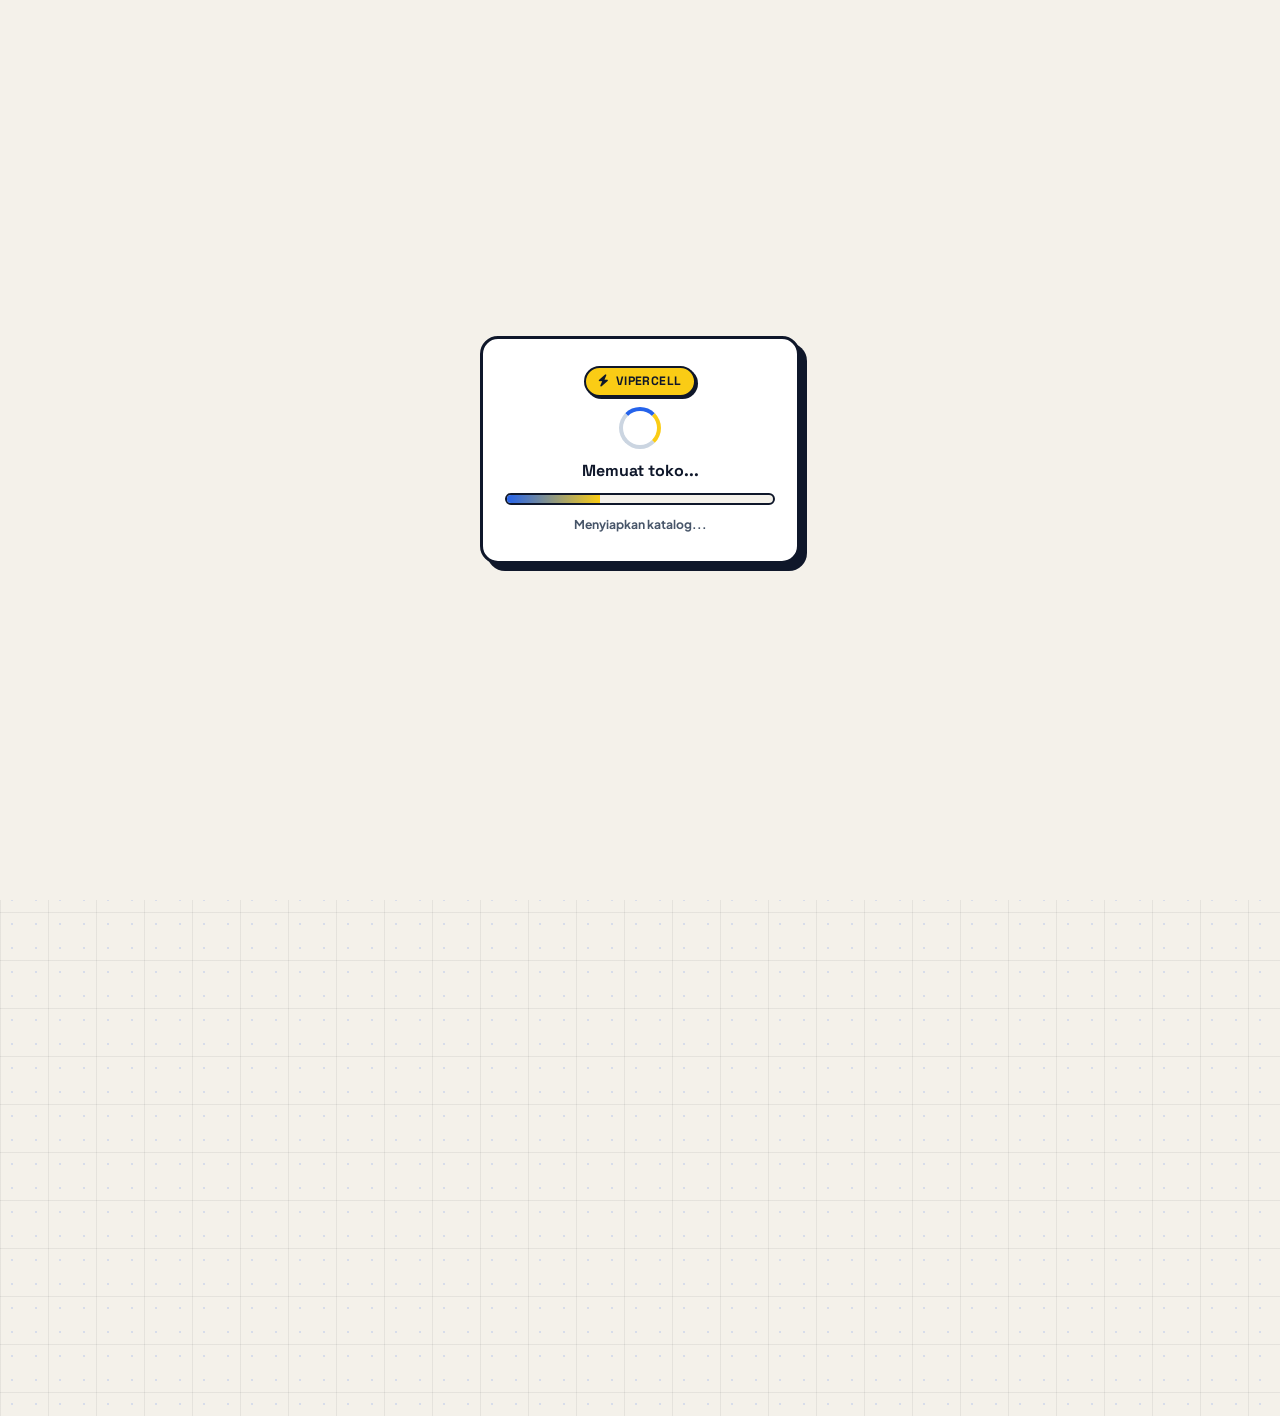
==== commit b11e7934: "update" ====
--- a/index.html
+++ b/index.html
@@ -38,7 +38,7 @@
     <noscript><link rel="stylesheet" href="https://cdnjs.cloudflare.com/ajax/libs/font-awesome/6.4.0/css/all.min.css"></noscript>
     
     <!-- Stylesheet Utama -->
-    <link rel="stylesheet" href="css/main.css?v=28.9">
+    <link rel="stylesheet" href="css/main.css?v=30.0">
     
     <!-- Library QR Code, Barcode & Unduh Struk (Defer Non-Blocking) -->
     <script src="https://cdnjs.cloudflare.com/ajax/libs/qrcodejs/1.0.0/qrcode.min.js" defer></script>
@@ -240,95 +240,141 @@
                 </div>
 
                 <div class="greeting-right-col">
-                    <!-- Kotak Saldo Akun (Khusus Member - Klik untuk Cek Saldo & Isi Saldo) -->
-                    <div id="greeting-wallet-box" class="greeting-wallet-card" style="display: none; cursor: pointer;" onclick="window.switchMainTab('topup')" title="Klik untuk Cek Saldo & Riwayat Saldo">
+                    <!-- Kotak Saldo Akun & Pintasan Tunggal Top Up Saldo -->
+                    <div id="greeting-wallet-box" class="greeting-wallet-card" style="display: none; cursor: pointer;" onclick="window.openTopupBalanceModal('topup')">
                         <div class="greeting-wallet-meta">
                             <span><i class="fa-solid fa-wallet text-primary"></i> SALDO AKUN</span>
                             <strong id="greeting-wallet-amount">Rp0</strong>
                         </div>
-                        <div style="display:flex; gap:6px; align-items:center;">
-                            <button type="button" class="btn btn-outline btn-sm" style="padding:5px 9px; font-size:0.72rem;" onclick="event.stopPropagation(); window.openTopupBalanceModal('history')">
-                                <i class="fa-solid fa-clock-rotate-left"></i> Cek Saldo
-                            </button>
-                            <button type="button" class="btn btn-primary btn-sm" onclick="event.stopPropagation(); window.switchMainTab('topup')">
-                                <i class="fa-solid fa-circle-plus"></i> Isi Saldo
-                            </button>
-                        </div>
-                    </div>
-
-                    <!-- Pintasan Langganan Member Plus / Cek Saldo / Riwayat -->
-                    <div class="greeting-actions-strip">
-                        <button type="button" id="btn-greeting-memberplus" class="btn btn-warning btn-sm" onclick="window.openMemberPlusDashboardFromGreeting()">
-                            <i class="fa-solid fa-crown"></i> <span id="btn-greeting-memberplus-text">Langganan Member Plus</span>
-                        </button>
-                        <button type="button" id="btn-greeting-check-balance" class="btn btn-outline btn-sm" style="display: none;" onclick="window.switchMainTab('topup')">
-                            <i class="fa-solid fa-wallet text-primary"></i> <span>Saldo Akun</span>
-                        </button>
-                        <button type="button" class="btn btn-outline btn-sm" onclick="window.switchMainTab('pesanan')">
-                            <i class="fa-solid fa-receipt"></i> Riwayat Trx
-                        </button>
-                        <button type="button" id="btn-greeting-pin-shortcut" class="btn btn-outline btn-sm" style="display: none;" onclick="window.switchMainTab('profil')">
-                            <i class="fa-solid fa-shield-halved text-success"></i> PIN Trx
+                        <button type="button" class="btn btn-primary btn-sm" onclick="event.stopPropagation(); window.openTopupBalanceModal('topup')">
+                            <i class="fa-solid fa-circle-plus"></i> Top Up Saldo
                         </button>
                     </div>
                 </div>
             </div>
             
-            <!-- Filter & Pencarian Katalog -->
-            <div class="catalog-control-panel">
-                <div class="catalog-top-row">
-                    <div class="section-header" style="margin-bottom:0;">
-                        <h2>Katalog Produk</h2>
-                    </div>
-                    <div class="catalog-filter-controls">
-                        <div class="search-input-box">
-                            <i class="fa-solid fa-magnifying-glass"></i>
-                            <input type="text" id="catalog-search-input" class="form-control" placeholder="Cari produk..." oninput="window.handleCatalogSearch()" autocomplete="off">
-                            <button id="btn-clear-search" class="clear-search-btn" style="display:none;" onclick="window.clearCatalogSearch()" aria-label="Bersihkan">
-                                <i class="fa-solid fa-xmark"></i>
-                            </button>
-                        </div>
-                        <select id="catalog-sort-select" class="form-control sort-select" onchange="window.renderBrands()" aria-label="Urutkan">
-                            <option value="popular">Terpopuler</option>
-                            <option value="price_asc">Harga Termurah</option>
-                            <option value="name_asc">Nama (A - Z)</option>
-                        </select>
+            <!-- TAMPILAN 1: BERANDA MENU IKON KATEGORI NEO-BRUTALISM -->
+            <div id="catalog-home-launcher-wrap">
+                <div class="catalog-control-panel v30-launcher-panel">
+                    <div class="v30-launcher-header">
+                        <div>
+                            <h2 class="v30-launcher-title">Kategori Layanan</h2>
+                            <span class="v30-launcher-sub">Pilih layanan untuk membuka katalog produk</span>
+                        </div>
                         <button type="button" id="btn-refresh-catalog" class="btn btn-outline btn-sm catalog-refresh-btn" onclick="window.refreshCatalogData()" title="Segarkan Katalog">
                             <i class="fa-solid fa-rotate-right" id="icon-refresh-catalog"></i> <span>Segarkan</span>
                         </button>
                     </div>
-                </div>
-
-                <div class="tabs" style="margin-bottom:0; margin-top: 0.9rem;">
-                    <button aria-label="Semua" class="tab-btn active" data-filter="all" onclick="window.filterBrands('all', this)">
-                        <i class="fa-solid fa-border-all"></i> Semua
-                    </button>
-                    <button aria-label="Aplikasi" class="tab-btn" data-filter="app" onclick="window.filterBrands('app', this)">
-                        <i class="fa-solid fa-mobile-screen"></i> Aplikasi
-                    </button>
-                    <button aria-label="Game" class="tab-btn" data-filter="game" onclick="window.filterBrands('game', this)">
-                        <i class="fa-solid fa-gamepad"></i> Game
-                    </button>
-                    <button aria-label="Pulsa & Data" class="tab-btn" data-filter="pulsa" onclick="window.filterBrands('pulsa', this)">
-                        <i class="fa-solid fa-signal"></i> Pulsa &amp; Data
-                    </button>
-                    <button aria-label="Listrik PLN" class="tab-btn" data-filter="pln" onclick="window.filterBrands('pln', this)">
-                        <i class="fa-solid fa-bolt"></i> Listrik PLN
-                    </button>
-                    <button aria-label="E-Wallet" class="tab-btn" data-filter="ewallet" onclick="window.filterBrands('ewallet', this)">
-                        <i class="fa-solid fa-wallet"></i> E-Wallet
-                    </button>
-                    <button aria-label="Tagihan" class="tab-btn" data-filter="ppob" onclick="window.filterBrands('ppob', this)">
-                        <i class="fa-solid fa-file-invoice-dollar"></i> Tagihan
-                    </button>
-                    <button aria-label="Tools" class="tab-btn" data-filter="tools" onclick="window.filterBrands('tools', this)">
-                        <i class="fa-solid fa-screwdriver-wrench"></i> Tools &amp; Email
-                    </button>
-                </div>
-            </div>
-            
-            <!-- Grid Semua Produk -->
-            <div class="grid" id="brand-grid"></div>
+
+                    <div class="v30-category-icon-grid">
+                        <button type="button" class="v30-cat-icon-item" onclick="window.openCategorySubview('game')">
+                            <div class="v30-cat-circle bg-cat-game"><i class="fa-solid fa-gamepad"></i></div>
+                            <span>Top Up Game</span>
+                        </button>
+                        <button type="button" class="v30-cat-icon-item" onclick="window.openCategorySubview('pulsa')">
+                            <div class="v30-cat-circle bg-cat-pulsa"><i class="fa-solid fa-mobile-screen-button"></i></div>
+                            <span>Pulsa &amp; Data</span>
+                        </button>
+                        <button type="button" class="v30-cat-icon-item" onclick="window.openCategorySubview('pln')">
+                            <div class="v30-cat-circle bg-cat-pln"><i class="fa-solid fa-bolt"></i></div>
+                            <span>Token Listrik</span>
+                        </button>
+                        <button type="button" class="v30-cat-icon-item" onclick="window.openCategorySubview('ewallet')">
+                            <div class="v30-cat-circle bg-cat-ewallet"><i class="fa-solid fa-wallet"></i></div>
+                            <span>E-Wallet</span>
+                        </button>
+                        <button type="button" class="v30-cat-icon-item" onclick="window.openCategorySubview('app')">
+                            <div class="v30-cat-circle bg-cat-app"><i class="fa-solid fa-tv"></i></div>
+                            <span>Aplikasi Premium</span>
+                        </button>
+                        <button type="button" class="v30-cat-icon-item" onclick="window.openCategorySubview('ppob')">
+                            <div class="v30-cat-circle bg-cat-ppob"><i class="fa-solid fa-file-invoice-dollar"></i></div>
+                            <span>Bayar Tagihan</span>
+                        </button>
+                        <button type="button" class="v30-cat-icon-item" onclick="window.openCategorySubview('tools')">
+                            <div class="v30-cat-circle bg-cat-tools"><i class="fa-solid fa-screwdriver-wrench"></i></div>
+                            <span>Digital &amp; Tools</span>
+                        </button>
+                        <button type="button" class="v30-cat-icon-item" onclick="window.openCategorySubview('all')">
+                            <div class="v30-cat-circle bg-cat-all"><i class="fa-solid fa-border-all"></i></div>
+                            <span>Semua Produk</span>
+                        </button>
+                    </div>
+                </div>
+            </div>
+
+            <!-- TAMPILAN 2: HALAMAN SUB-KATALOG KATEGORI (SEPERTI REFERENSI WEGAMES NAMUN NEO-BRUTALISM) -->
+            <div id="catalog-category-subview" class="v30-subcatalog-stage" style="display: none;">
+                <!-- Top Header Bar Sub-Katalog -->
+                <div class="v30-subcatalog-topbar">
+                    <button type="button" class="btn btn-outline btn-sm v30-subcatalog-back" onclick="window.closeCategorySubviewToHome()">
+                        <i class="fa-solid fa-arrow-left"></i> <span>Kembali</span>
+                    </button>
+                    <div class="v30-subcatalog-title-wrap">
+                        <h2 id="v30-subcatalog-title">Katalog Game</h2>
+                        <span id="v30-subcatalog-count-badge" class="brutal-tag tag-amber">0 Produk</span>
+                    </div>
+                </div>
+
+                <!-- Banner Khusus di Dalam Katalog Kategori -->
+                <div id="v30-subcatalog-banner-card" class="v30-subcatalog-banner">
+                    <img id="v30-subcatalog-banner-img" src="" alt="Banner Kategori" style="display:none;">
+                    <div id="v30-subcatalog-banner-fallback" class="v30-subcatalog-banner-hero">
+                        <div class="v30-banner-hero-left">
+                            <span class="v30-banner-tag" id="v30-subcatalog-banner-tag"><i class="fa-solid fa-bolt"></i> PROSES OTOMATIS</span>
+                            <h3 id="v30-subcatalog-banner-heading">Top Up Game &amp; Produk Digital</h3>
+                            <p id="v30-subcatalog-banner-desc">Pilih produk di bawah untuk melihat variasi nominal.</p>
+                        </div>
+                        <div class="v30-banner-hero-icon" id="v30-subcatalog-banner-icon">
+                            <i class="fa-solid fa-gamepad"></i>
+                        </div>
+                    </div>
+                </div>
+
+                <!-- Pencarian + Tombol Mode Grid/List -->
+                <div class="v30-subcatalog-search-row">
+                    <div class="search-input-box" style="flex:1;">
+                        <i class="fa-solid fa-magnifying-glass"></i>
+                        <input type="text" id="catalog-search-input" class="form-control" placeholder="Pencarian produk..." oninput="window.handleCatalogSearch()" autocomplete="off">
+                        <button id="btn-clear-search" class="clear-search-btn" style="display:none;" onclick="window.clearCatalogSearch()" aria-label="Bersihkan">
+                            <i class="fa-solid fa-xmark"></i>
+                        </button>
+                    </div>
+                    <button type="button" id="btn-subcat-view-grid" class="btn btn-primary btn-sm v30-view-mode-btn active" onclick="window.setSubcatalogLayoutMode('compact_grid')" title="Tampilan Ikon 3 Kolom">
+                        <i class="fa-solid fa-table-cells-large"></i>
+                    </button>
+                    <button type="button" id="btn-subcat-view-list" class="btn btn-outline btn-sm v30-view-mode-btn" onclick="window.setSubcatalogLayoutMode('detail_card')" title="Tampilan Kartu Detail">
+                        <i class="fa-solid fa-list"></i>
+                    </button>
+                </div>
+
+                <!-- Pil Sub-Filter (Terlaris, Semua, Termurah, A-Z) -->
+                <div class="v30-subcatalog-pills-strip">
+                    <button type="button" class="v30-subpill active" data-sort="popular" onclick="window.setSubcatalogSortPill('popular', this)">
+                        🔥 Terlaris
+                    </button>
+                    <button type="button" class="v30-subpill" data-sort="all_default" onclick="window.setSubcatalogSortPill('all_default', this)">
+                        ✨ Semua Produk
+                    </button>
+                    <button type="button" class="v30-subpill" data-sort="price_asc" onclick="window.setSubcatalogSortPill('price_asc', this)">
+                        💰 Harga Termurah
+                    </button>
+                    <button type="button" class="v30-subpill" data-sort="name_asc" onclick="window.setSubcatalogSortPill('name_asc', this)">
+                        🔤 Nama (A-Z)
+                    </button>
+                </div>
+                <select id="catalog-sort-select" style="display:none;" aria-hidden="true">
+                    <option value="popular">Terpopuler</option>
+                    <option value="price_asc">Harga Termurah</option>
+                    <option value="name_asc">Nama (A - Z)</option>
+                </select>
+                <div class="tabs" style="display:none;" aria-hidden="true">
+                    <button class="tab-btn active" data-filter="all"></button>
+                </div>
+
+                <!-- Grid Item Produk di Dalam Sub-Katalog -->
+                <div class="grid v30-compact-3col-grid" id="brand-grid"></div>
+            </div>
             <div id="catalog-more-wrap" style="display:none !important;" aria-hidden="true"></div>
         </div>
 
@@ -1115,117 +1161,122 @@
         </div>
 
         
-        <!-- TAB 6C: DEPOSIT / ISI SALDO AKUN TERPISAH -->
-        <div id="tab-topup" class="main-tab-content container" style="padding-top: 1.2rem;">
-            <div class="topup-fullscreen-wrapper">
-                <div class="flex-between align-center flex-wrap-gap topup-header-bar" style="margin-bottom: 1.15rem; display:flex; justify-content:space-between; align-items:center; gap:10px;">
-                    <div class="section-header" style="margin-bottom:0;">
-                        <h2><i class="fa-solid fa-wallet text-primary"></i> Deposit &amp; Isi Saldo Akun</h2>
-                        <p>Isi saldo akun dengan metode QRIS Otomatis atau Tunai di Kasir Admin.</p>
-                    </div>
+        <!-- TAB 6C: TOP UP SALDO 2 TAB (ISI SALDO & RIWAYAT) GAYA NEO-BRUTALISM -->
+        <div id="tab-topup" class="main-tab-content container" style="padding-top: 1rem;">
+            <div class="topup-fullscreen-wrapper v30-topup-stage">
+                <!-- Header Top Up -->
+                <div class="v30-topup-topbar">
                     <button type="button" class="btn btn-outline btn-sm" onclick="window.switchMainTab('katalog')">
-                        <i class="fa-solid fa-arrow-left"></i> Kembali ke Katalog
-                    </button>
-                </div>
-
-                <!-- PANEL ISI SALDO AKUN + RIWAYAT ISI SALDO -->
-                <div id="topup-panel-wallet" class="checkout-split-grid">
-                    <div class="checkout-main-col">
-                        <div class="checkout-step-card">
-                            <div class="step-header">
-                                <span class="step-num"><i class="fa-solid fa-wallet"></i></span>
-                                <h4>Pilih Nominal Pengisian Saldo</h4>
-                            </div>
-
-                            <div class="brutal-alert-box alert-info" style="margin-bottom: 1rem; justify-content: space-between; align-items: center;">
-                                <span>Saldo Akun Kamu Saat Ini:</span>
-                                <strong id="topup-modal-current-balance" style="font-size: 1.2rem; color: var(--primary);">Rp0</strong>
-                            </div>
-
-                            <div class="form-group">
-                                <label>Pilih Nominal Cepat</label>
-                                <div class="topup-quick-grid">
-                                    <button type="button" class="topup-nom-chip" onclick="window.selectTopupPresetAmount(10000, this)">Rp10.000</button>
-                                    <button type="button" class="topup-nom-chip" onclick="window.selectTopupPresetAmount(20000, this)">Rp20.000</button>
-                                    <button type="button" class="topup-nom-chip active" onclick="window.selectTopupPresetAmount(50000, this)">Rp50.000</button>
-                                    <button type="button" class="topup-nom-chip" onclick="window.selectTopupPresetAmount(100000, this)">Rp100.000</button>
-                                    <button type="button" class="topup-nom-chip" onclick="window.selectTopupPresetAmount(250000, this)">Rp250.000</button>
-                                    <button type="button" class="topup-nom-chip" onclick="window.selectTopupPresetAmount(500000, this)">Rp500.000</button>
-                                </div>
-                            </div>
-
-                            <div class="form-group" style="margin-bottom:0;">
-                                <label for="topup-custom-amount">Atau Masukkan Nominal Lain (Rp) <span style="color:var(--danger)">*</span></label>
-                                <input type="tel" inputmode="numeric" pattern="[0-9]*" id="topup-custom-amount" class="form-control" value="50000" min="1000" placeholder="Minimal Rp1.000" style="font-weight: 900; font-size: 1.1rem;" oninput="this.value=this.value.replace(/[^0-9]/g,''); window.updateTopupSummaryDisplay()">
-                                
-                            </div>
-                        </div>
-                    </div>
-
-                    <div class="checkout-side-col">
-                        <div class="checkout-step-card sticky-checkout-box">
-                            <div class="step-header">
-                                <span class="step-num">02</span>
-                                <h4>Metode Pembayaran</h4>
-                            </div>
-
-                            <div class="form-group">
-                                <div class="type-grid" style="grid-template-columns: 1fr 1fr; margin-top: 6px;">
-                                    <label class="type-card active" id="topup-pay-card-qris" onclick="window.selectTopupPaymentMethod('qris', this)">
-                                        <input type="radio" name="topup_payment_method" value="qris" checked style="display:none;">
-                                        <div class="pay-method-head">
-                                            <i class="fa-solid fa-qrcode"></i>
-                                            <strong>QRIS</strong>
-                                        </div>
-                                        <span class="pay-badge badge-green">Otomatis Masuk</span>
-                                    </label>
-                                    <label class="type-card" id="topup-pay-card-cash" onclick="window.selectTopupPaymentMethod('cash', this)">
-                                        <input type="radio" name="topup_payment_method" value="cash" style="display:none;">
-                                        <div class="pay-method-head">
-                                            <i class="fa-solid fa-barcode"></i>
-                                            <strong>TUNAI</strong>
-                                        </div>
-                                        <span class="pay-badge badge-yellow">Barcode Kasir</span>
-                                    </label>
-                                </div>
-                            </div>
-
-                            <div class="cart-total-box">
+                        <i class="fa-solid fa-arrow-left"></i>
+                    </button>
+                    <div class="v30-topup-title-box">
+                        <h2>Top Up Saldo</h2>
+                        <span>Saldo Saat Ini: <strong id="topup-modal-current-balance" class="text-primary">Rp0</strong></span>
+                    </div>
+                </div>
+
+                <!-- Switcher 2 Tab: ISI SALDO vs RIWAYAT -->
+                <div class="v30-topup-tabs-bar">
+                    <button type="button" id="btn-v30-topup-tab-form" class="v30-topup-tab-btn active" onclick="window.switchV30TopupInnerTab('form')">
+                        ISI SALDO
+                    </button>
+                    <button type="button" id="btn-v30-topup-tab-history" class="v30-topup-tab-btn" onclick="window.switchV30TopupInnerTab('history')">
+                        RIWAYAT
+                    </button>
+                </div>
+
+                <!-- PANEL 1: FORM ISI SALDO (SESUAI SCREENSHOT 5) -->
+                <div id="topup-panel-wallet" class="v30-topup-body-panel">
+                    <!-- Kartu 1: Nominal Pengisian -->
+                    <div class="checkout-step-card v30-topup-card">
+                        <div class="v30-topup-card-head">
+                            <div class="v30-topup-icon-box bg-accent-emerald">
+                                <i class="fa-solid fa-piggy-bank"></i>
+                            </div>
+                            <div>
+                                <h4>Nominal Pengisian</h4>
+                                <small>Minimal 1.000 s/d 20.000.000 per pengisian.</small>
+                            </div>
+                        </div>
+
+                        <div class="form-group" style="margin-bottom: 0.85rem;">
+                            <input type="tel" inputmode="numeric" pattern="[0-9]*" id="topup-custom-amount" class="form-control v30-topup-big-input" value="50000" min="1000" placeholder="Nominal Topup" oninput="this.value=this.value.replace(/[^0-9]/g,''); window.updateTopupSummaryDisplay()">
+                        </div>
+
+                        <div class="v30-topup-chips-wrap">
+                            <button type="button" class="topup-nom-chip" onclick="window.selectTopupPresetAmount(10000, this)">10.000</button>
+                            <button type="button" class="topup-nom-chip active" onclick="window.selectTopupPresetAmount(50000, this)">50.000</button>
+                            <button type="button" class="topup-nom-chip" onclick="window.selectTopupPresetAmount(100000, this)">100.000</button>
+                            <button type="button" class="topup-nom-chip" onclick="window.selectTopupPresetAmount(250000, this)">250.000</button>
+                            <button type="button" class="topup-nom-chip" onclick="window.selectTopupPresetAmount(500000, this)">500.000</button>
+                            <button type="button" class="topup-nom-chip" onclick="window.selectTopupPresetAmount(1000000, this)">1.000.000</button>
+                        </div>
+                    </div>
+
+                    <!-- Kartu 2: Metode Pembayaran -->
+                    <div class="checkout-step-card v30-topup-card">
+                        <div class="v30-method-selector-row" onclick="window.toggleV30TopupMethodList()">
+                            <div style="display:flex; align-items:center; gap:12px;">
+                                <div class="v30-topup-icon-box bg-accent-blue">
+                                    <i class="fa-solid fa-credit-card"></i>
+                                </div>
                                 <div>
-                                    <span class="total-label">NOMINAL ISI SALDO</span>
-                                    <div class="unique-code-info">Saldo Akun</div>
-                                </div>
-                                <div style="text-align:right;">
-                                    <span id="topup-summary-total-display" class="total-nominal">Rp50.000</span>
-                                </div>
-                            </div>
-
-                            <button type="button" id="btn-submit-topup-balance" class="btn btn-primary btn-checkout-submit" onclick="window.processTopupBalanceCheckout()">
-                                <i class="fa-solid fa-bolt"></i> <span>Lanjut Isi Saldo Sekarang</span>
-                            </button>
-                        </div>
-                    </div>
-
-                    <!-- BAGIAN RIWAYAT ISI SALDO TERPADU DI DALAM TAB ISI SALDO -->
-                    <div class="topup-unified-history-col" id="topup-history-unified-card">
-                        <div class="checkout-step-card">
-                            <div class="step-header" style="justify-content: space-between; flex-wrap: wrap; gap: 10px;">
-                                <div style="display:flex; align-items:center; gap:10px;">
-                                    <span class="step-num"><i class="fa-solid fa-clock-rotate-left"></i></span>
-                                    <div>
-                                        <h4>Riwayat Isi Saldo Akun</h4>
-                                        
-                                    </div>
-                                </div>
-                                <button type="button" class="btn btn-outline btn-sm" onclick="window.renderTopupHistoryList(); window.showToast('Diperbarui', 'Riwayat isi saldo telah diperbarui.', 'info');">
-                                    <i class="fa-solid fa-rotate"></i> Segarkan Riwayat
-                                </button>
-                            </div>
-                            <div id="topup-history-list-container" style="margin-top: 0.75rem;"></div>
-                        </div>
-                    </div>
-                </div>
-
+                                    <span class="v30-method-label-top">Metode Pembayaran</span>
+                                    <strong id="v30-selected-topup-method-name" class="v30-method-selected-title">QRIS Otomatis (Semua E-Wallet &amp; Bank)</strong>
+                                </div>
+                            </div>
+                            <span class="v30-method-choose-link">Pilih <i class="fa-solid fa-chevron-right"></i></span>
+                        </div>
+
+                        <div id="v30-topup-method-options" class="type-grid" style="grid-template-columns: 1fr 1fr; margin-top: 12px; padding-top: 12px; border-top: 1.5px dashed var(--border-subtle);">
+                            <label class="type-card active" id="topup-pay-card-qris" onclick="window.selectTopupPaymentMethod('qris', this)">
+                                <input type="radio" name="topup_payment_method" value="qris" checked style="display:none;">
+                                <div class="pay-method-head">
+                                    <i class="fa-solid fa-qrcode"></i>
+                                    <strong>QRIS</strong>
+                                </div>
+                                <span class="pay-badge badge-green">Otomatis Masuk</span>
+                            </label>
+                            <label class="type-card" id="topup-pay-card-cash" onclick="window.selectTopupPaymentMethod('cash', this)">
+                                <input type="radio" name="topup_payment_method" value="cash" style="display:none;">
+                                <div class="pay-method-head">
+                                    <i class="fa-solid fa-barcode"></i>
+                                    <strong>TUNAI</strong>
+                                </div>
+                                <span class="pay-badge badge-yellow">Barcode Kasir</span>
+                            </label>
+                        </div>
+                    </div>
+
+                    <!-- Kartu 3: Info Saldo Masuk Otomatis -->
+                    <div class="v30-topup-auto-info-box">
+                        <div class="v30-topup-auto-icon">
+                            <i class="fa-solid fa-bolt"></i>
+                        </div>
+                        <div>
+                            <strong>Saldo masuk otomatis</strong>
+                            <p>Setelah pembayaran diterima sistem, Saldo Akun kamu bertambah tanpa perlu konfirmasi.</p>
+                        </div>
+                    </div>
+
+                    <span id="topup-summary-total-display" style="display:none;">Rp50.000</span>
+
+                    <!-- Tombol Proses di Bawah -->
+                    <button type="button" id="btn-submit-topup-balance" class="btn btn-primary btn-checkout-submit v30-topup-submit-btn" onclick="window.processTopupBalanceCheckout()">
+                        <span>PROSES</span>
+                    </button>
+                </div>
+
+                <!-- PANEL 2: RIWAYAT TOP UP SALDO (SESUAI SCREENSHOT 6) -->
+                <div id="topup-history-unified-card" class="v30-topup-body-panel" style="display: none;">
+                    <div style="display:flex; justify-content:space-between; align-items:center; margin-bottom:0.85rem;">
+                        <strong style="font-size:0.88rem; color:var(--text-muted);">Riwayat Pengisian Saldo</strong>
+                        <button type="button" class="btn btn-outline btn-sm" onclick="window.renderTopupHistoryList(); window.showToast('Diperbarui', 'Riwayat diperbarui.', 'info');">
+                            <i class="fa-solid fa-rotate"></i> Segarkan
+                        </button>
+                    </div>
+                    <div id="topup-history-list-container"></div>
+                </div>
             </div>
         </div>
 
@@ -1731,12 +1782,6 @@
         <a onclick="window.switchMainTab('katalog')" id="nav-bot-katalog" class="active" role="button">
             <i class="fa-solid fa-store"></i><span>Katalog</span>
         </a>
-        <a onclick="window.switchMainTab('topup')" id="nav-bot-topup" role="button" style="display:none !important;" aria-hidden="true">
-            <i class="fa-solid fa-wallet"></i><span>Saldo</span>
-        </a>
-        <a onclick="window.switchMainTab('memberplus')" id="nav-bot-memberplus" role="button" style="display:none !important;" aria-hidden="true">
-            <i class="fa-solid fa-crown"></i><span>Member+</span>
-        </a>
         <a onclick="window.switchMainTab('pesanan')" id="nav-bot-pesanan" role="button">
             <i class="fa-solid fa-receipt"></i><span id="nav-text-pesanan-mob">Pesanan</span>
         </a>
@@ -1923,51 +1968,41 @@
                 </div>
             </div>
 
-            <!-- TAHAP 2: LAYAR PENUH MASUKKAN PIN ALA DANA (TANPA RINCIAN PESANAN DI ATASNYA) -->
-            <div id="chk-confirm-pin-box" class="dana-fullscreen-pin-stage" style="display:none;">
+            <!-- TAHAP 2: PANEL KOLOM PIN TANPA TOMBOL NOMOR DI LAYAR WEB -->
+            <div id="chk-confirm-pin-box" class="dana-fullscreen-pin-stage v30-clean-pin-panel" style="display:none;">
                 <div class="dana-pin-topbar">
                     <button type="button" class="dana-pin-back-btn" onclick="window.backFromFullPinStageToDetails()" aria-label="Kembali">
                         <i class="fa-solid fa-arrow-left"></i> <span>Kembali</span>
                     </button>
-                    <span class="dana-pin-brand-pill"><i class="fa-solid fa-shield-halved"></i> VIPERCELL PIN</span>
+                    <span class="dana-pin-brand-pill"><i class="fa-solid fa-shield-halved"></i> PIN SALDO</span>
                     <button type="button" class="dana-pin-forgot-link" onclick="window.openForgotTrxPinModal()">
                         Lupa PIN?
                     </button>
                 </div>
 
-                <div class="dana-pin-center-hero">
+                <div class="dana-pin-center-hero" onclick="window.focusMbankingPinPad()">
                     <div class="dana-pin-lock-badge">
                         <i class="fa-solid fa-lock"></i>
                     </div>
-                    <h3 class="dana-pin-main-title">Masukkan PIN Kamu</h3>
+                    <h3 class="dana-pin-main-title">Masukkan 6 Digit PIN</h3>
                     <div class="dana-pin-amount-pill" id="chk-pin-fullscreen-amount-pill">Rp0</div>
-                    <input type="password" id="chk-confirm-trx-pin" maxlength="6" inputmode="none" autocomplete="off" style="position:absolute; opacity:0; pointer-events:none; width:1px; height:1px;">
-                    <div id="chk-pin-dots-row" class="mbanking-pin-dots dana-style-dots" onclick="window.focusMbankingPinPad()">
-                        <span class="pin-dot"></span>
-                        <span class="pin-dot"></span>
-                        <span class="pin-dot"></span>
-                        <span class="pin-dot"></span>
-                        <span class="pin-dot"></span>
-                        <span class="pin-dot"></span>
-                    </div>
+
+                    <!-- Kolom Kotak PIN 6 Digit Langsung Terhubung ke Keyboard Perangkat -->
+                    <div class="v30-pin-input-wrapper" onclick="window.focusMbankingPinPad()">
+                        <input type="tel" id="chk-confirm-trx-pin" class="v30-native-pin-input" maxlength="6" inputmode="numeric" pattern="[0-9]*" autocomplete="one-time-code" oninput="window.onNativeUserPinInput(this)">
+                        <div id="chk-pin-dots-row" class="v30-pin-boxes-row">
+                            <span class="pin-dot v30-pin-box"></span>
+                            <span class="pin-dot v30-pin-box"></span>
+                            <span class="pin-dot v30-pin-box"></span>
+                            <span class="pin-dot v30-pin-box"></span>
+                            <span class="pin-dot v30-pin-box"></span>
+                            <span class="pin-dot v30-pin-box"></span>
+                        </div>
+                    </div>
+
                     <small id="chk-confirm-pin-helper" class="mbanking-pin-helper">
-                        Masukkan 6 digit PIN Transaksi Saldo Akun
+                        Sentuh kotak di atas untuk mengetik 6 angka PIN
                     </small>
-                </div>
-
-                <div class="mbanking-keypad-grid dana-style-keypad">
-                    <button type="button" class="mbanking-key-btn" onclick="window.pressUserPinKeypad('1')">1</button>
-                    <button type="button" class="mbanking-key-btn" onclick="window.pressUserPinKeypad('2')">2</button>
-                    <button type="button" class="mbanking-key-btn" onclick="window.pressUserPinKeypad('3')">3</button>
-                    <button type="button" class="mbanking-key-btn" onclick="window.pressUserPinKeypad('4')">4</button>
-                    <button type="button" class="mbanking-key-btn" onclick="window.pressUserPinKeypad('5')">5</button>
-                    <button type="button" class="mbanking-key-btn" onclick="window.pressUserPinKeypad('6')">6</button>
-                    <button type="button" class="mbanking-key-btn" onclick="window.pressUserPinKeypad('7')">7</button>
-                    <button type="button" class="mbanking-key-btn" onclick="window.pressUserPinKeypad('8')">8</button>
-                    <button type="button" class="mbanking-key-btn" onclick="window.pressUserPinKeypad('9')">9</button>
-                    <button type="button" class="mbanking-key-btn key-fn" onclick="window.pressUserPinKeypad('CLEAR')" title="Hapus Semua">C</button>
-                    <button type="button" class="mbanking-key-btn" onclick="window.pressUserPinKeypad('0')">0</button>
-                    <button type="button" class="mbanking-key-btn key-fn" onclick="window.pressUserPinKeypad('BACK')" title="Hapus 1 Angka"><i class="fa-solid fa-delete-left"></i></button>
                 </div>
             </div>
         </div>
@@ -2068,7 +2103,7 @@
     </div>
 
     <!-- Script Utama Web User -->
-    <script type="module" src="js/store.js?v=28.9"></script>
+    <script type="module" src="js/store.js?v=30.0"></script>
 
     <script>
         if ('serviceWorker' in navigator) {
@@ -2078,4 +2113,4 @@
         }
     </script>
 </body>
-</html>+</html> 
--- a/css/main.css
+++ b/css/main.css
@@ -1,135 +1,204 @@
-/* ========================================================
-   VIPERCELL V24.5 - CLEAN NEO-BRUTALISM FRONTEND CSS
-   * Circular Spinner Preloader ("Sedang memuat data...")
-   * Auth-Locked Initial View (Hides Nav Until Logged In)
-   * Center-Top Swipeable Toast, Fullscreen News + Product CTA
-   ======================================================== */
-
-/* ========================================================
-   1. PALET WARNA SELARAS (LIGHT DEFAULT & DEEP MATTE DARK)
-   ======================================================== */
-:root, :root[data-theme="light"] {
+/* ==========================================================================
+   VIPERCELL — NEO-BRUTALISM STOREFRONT STYLESHEET
+   Nama File : css/main.css
+   Desain    : Authentic Neo-Brutalism + Interactive Water Ripple + 90FPS Smooth UI
+   ========================================================================== */
+
+:root {
+    /* Palet Warna Utama — Mode Terang (Light Neo-Brutalism) */
+    --bg: #f4f1ea;
+    --bg-pattern-line: rgba(15, 23, 42, 0.065);
+    --bg-pattern-dot: rgba(37, 99, 235, 0.14);
+    --surface: #ffffff;
+    --surface-hover: #fefce8;
+    --surface-elevated: #fffbeb;
     --primary: #2563eb;
-    --primary-light: #3b82f6;
     --primary-dark: #1d4ed8;
-    
-    --accent-amber: #fbbf24;
-    --accent-blue: #dbeafe;
-    --accent-emerald: #d1fae5;
-    --accent-purple: #ede9fe;
-    
-    --bg: #f8fafc;
-    --surface: #ffffff;
-    --surface-hover: #f1f5f9;
+    --primary-light: #1e40af;
+    --secondary: #facc15;
+    --accent-pink: #f43f5e;
+    --accent-purple: #8b5cf6;
+    --accent-cyan: #06b6d4;
+    --accent-emerald: #10b981;
+    --accent-amber: #f59e0b;
+    --text: #0f172a;
+    --text-muted: #475569;
     --border: #0f172a;
     --border-subtle: #cbd5e1;
-    
-    --text: #0f172a;
-    --text-muted: #475569;
-    
+    --danger: #ef4444;
     --success: #10b981;
     --warning: #f59e0b;
-    --danger: #ef4444;
-
-    --brutal-border: 2px solid #0f172a;
-    --brutal-shadow: 4px 4px 0px #0f172a;
-    --brutal-shadow-sm: 2.5px 2.5px 0px #0f172a;
-    --brutal-shadow-lg: 6px 6px 0px #0f172a;
-}
-
-/* TEMA GELAP PEKAT & ELEGAN (TANPA NEON MENYALA) */
-:root[data-theme="dark"] {
+
+    /* Variabel Khas Neo-Brutalism */
+    --brutal-border: 2.5px solid #0f172a;
+    --brutal-border-thin: 2px solid #0f172a;
+    --brutal-border-thick: 3px solid #0f172a;
+    --brutal-shadow: 5px 5px 0px #0f172a;
+    --brutal-shadow-sm: 3px 3px 0px #0f172a;
+    --brutal-shadow-lg: 7px 7px 0px #0f172a;
+    --brutal-shadow-hover: 2px 2px 0px #0f172a;
+    --brutal-radius: 14px;
+    --brutal-radius-sm: 10px;
+    --brutal-radius-lg: 18px;
+
+    /* Tipografi */
+    --font-main: 'Plus Jakarta Sans', -apple-system, BlinkMacSystemFont, sans-serif;
+    --font-heading: 'Space Grotesk', 'Plus Jakarta Sans', sans-serif;
+    --ease-spring: cubic-bezier(0.22, 1, 0.36, 1);
+}
+
+html[data-theme="dark"] {
+    /* Palet Warna Utama — Mode Gelap (Dark Neo-Brutalism) */
+    --bg: #090d16;
+    --bg-pattern-line: rgba(148, 163, 184, 0.07);
+    --bg-pattern-dot: rgba(59, 130, 246, 0.18);
+    --surface: #131b2e;
+    --surface-hover: #1e293b;
+    --surface-elevated: #172136;
     --primary: #3b82f6;
+    --primary-dark: #2563eb;
     --primary-light: #60a5fa;
-    --primary-dark: #2563eb;
-    
-    --accent-amber: #d97706;
-    --accent-blue: #1e293b;
-    --accent-emerald: #064e3b;
-    --accent-purple: #2e1065;
-    
-    --bg: #090d16;
-    --surface: #111827;
-    --surface-hover: #1f2937;
-    --border: #263042;
+    --secondary: #facc15;
+    --accent-pink: #fb7185;
+    --accent-purple: #a78bfa;
+    --accent-cyan: #22d3ee;
+    --accent-emerald: #34d399;
+    --accent-amber: #fbbf24;
+    --text: #f8fafc;
+    --text-muted: #94a3b8;
+    --border: #334155;
     --border-subtle: #1e293b;
-    
-    --text: #f1f5f9;
-    --text-muted: #94a3b8;
-    
-    --success: #10b981;
-    --warning: #f59e0b;
-    --danger: #ef4444;
-
-    --brutal-border: 1.5px solid #263042;
-    --brutal-shadow: 4px 4px 0px #030712;
-    --brutal-shadow-sm: 2.5px 2.5px 0px #030712;
-    --brutal-shadow-lg: 6px 6px 0px #030712;
-}
-
-/* ========================================================
-   2. RESET & PENGATURAN DASAR + MODE AUTH-LOCKED
-   ======================================================== */
-*, *::before, *::after { margin: 0; padding: 0; box-sizing: border-box; }
+    --danger: #f87171;
+    --success: #34d399;
+    --warning: #fbbf24;
+
+    --brutal-border: 2.5px solid #475569;
+    --brutal-border-thin: 2px solid #475569;
+    --brutal-border-thick: 3px solid #64748b;
+    --brutal-shadow: 5px 5px 0px #020617;
+    --brutal-shadow-sm: 3px 3px 0px #020617;
+    --brutal-shadow-lg: 7px 7px 0px #020617;
+    --brutal-shadow-hover: 2px 2px 0px #020617;
+}
+
+/* ==========================================================================
+   RESET & LATAR BELAKANG NEO-BRUTALISM MATANG
+   ========================================================================== */
+*, *::before, *::after {
+    box-sizing: border-box;
+    margin: 0;
+    padding: 0;
+    -webkit-tap-highlight-color: transparent;
+}
+
+html {
+    scroll-behavior: smooth;
+    font-size: 16px;
+}
 
 body {
-    font-family: 'Plus Jakarta Sans', system-ui, -apple-system, sans-serif;
+    font-family: var(--font-main);
     background-color: var(--bg);
+    background-image:
+        radial-gradient(var(--bg-pattern-dot) 1.25px, transparent 1.25px),
+        linear-gradient(to right, var(--bg-pattern-line) 1px, transparent 1px),
+        linear-gradient(to bottom, var(--bg-pattern-line) 1px, transparent 1px);
+    background-size: 24px 24px, 48px 48px, 48px 48px;
+    background-position: 0 0, 0 0, 0 0;
     color: var(--text);
-    line-height: 1.6;
-    -webkit-tap-highlight-color: transparent;
+    line-height: 1.55;
+    min-height: 100dvh;
     overflow-x: hidden;
-    transition: background-color 0.2s ease, color 0.2s ease;
-}
-
-h1, h2, h3, h4, .logo-text, .btn, .brutal-tag, .step-num {
-    font-family: 'Space Grotesk', 'Plus Jakarta Sans', sans-serif;
-}
-
-body.no-scroll { overflow: hidden; }
-a { text-decoration: none; color: inherit; }
-ul { list-style: none; }
-button { cursor: pointer; border: none; font-family: inherit; outline: none; background: transparent; }
-
-/* SEMBUNYIKAN NAVIGASI TAB LAIN SAAT USER BELUM MASUK (AUTH-LOCKED) */
-body.auth-locked #desktop-nav-wrapper,
+    position: relative;
+    transition: background-color 0.25s ease, color 0.25s ease;
+}
+
+body.no-scroll,
+body.preloader-locked {
+    overflow: hidden !important;
+}
+
+/* Canvas Efek Sentuhan Air Berwarna (Water Ripple #9) */
+#water-ripple-canvas {
+    position: fixed;
+    inset: 0;
+    width: 100vw;
+    height: 100dvh;
+    pointer-events: none;
+    z-index: 0;
+    opacity: 0.92;
+}
+
+#store-view {
+    position: relative;
+    z-index: 1;
+    display: flex;
+    flex-direction: column;
+    min-height: 100dvh;
+}
+
+.container {
+    width: 100%;
+    max-width: 1200px;
+    margin: 0 auto;
+    padding: 0 1.15rem;
+}
+
+h1, h2, h3, h4 {
+    font-family: var(--font-heading);
+    letter-spacing: -0.02em;
+    line-height: 1.22;
+}
+
+a {
+    color: inherit;
+    text-decoration: none;
+}
+
+/* ==========================================================================
+   ANTI BOCOR KE TAB LOGIN SAAT SUDAH LOGIN
+   ========================================================================== */
+body:not(.auth-locked) #tab-auth,
+html.has-saved-session body.preloader-locked #tab-auth {
+    display: none !important;
+}
+
+body.auth-locked header .nav-right,
 body.auth-locked #mobile-bottom-nav,
-body.auth-locked .bottom-nav-spacer,
-body.auth-locked #btn-upgrade-guest-header {
+body.auth-locked footer {
     display: none !important;
 }
-body.auth-locked .logo-area {
+
+body.auth-locked #tab-auth {
+    display: block !important;
+}
+
+/* ==========================================================================
+   PRELOADER SOLID & EFEK TRANSISI TEMA
+   ========================================================================== */
+#theme-transition-curtain {
+    position: fixed;
+    inset: 0;
     pointer-events: none;
-}
-
-input[type="number"]::-webkit-inner-spin-button,
-input[type="number"]::-webkit-outer-spin-button { -webkit-appearance: none; margin: 0; }
-input[type="number"] { -moz-appearance: textfield; }
-
-::-webkit-scrollbar { width: 7px; height: 7px; }
-::-webkit-scrollbar-track { background: var(--bg); }
-::-webkit-scrollbar-thumb { background: var(--border-subtle); border-radius: 4px; }
-
-.container { max-width: 1240px; margin: 0 auto; padding: 0 20px; }
-.text-primary { color: var(--primary) !important; }
-.text-success { color: var(--success) !important; }
-
-/* ========================================================
-   2B. PRE-LOADER BULAT BERPUTAR ("Sedang memuat data...")
-   ======================================================== */
+    z-index: 999990;
+    background: radial-gradient(circle at var(--theme-x, 50%) var(--theme-y, 50%), rgba(250, 204, 21, 0.22), transparent 65%);
+    opacity: 0;
+    transition: opacity 0.35s ease;
+}
+#theme-transition-curtain.active {
+    opacity: 1;
+}
+
 .preloader-overlay {
     position: fixed;
-    top: 0;
-    left: 0;
-    width: 100%;
-    height: 100%;
+    inset: 0;
+    z-index: 999999;
     background: var(--bg);
-    z-index: 99999999;
-    display: flex;
+    display: flex;
+    align-items: center;
     justify-content: center;
-    align-items: center;
     padding: 1.5rem;
-    transition: opacity 0.28s ease, visibility 0.28s ease;
+    transition: opacity 0.22s ease, visibility 0.22s ease;
 }
 .preloader-overlay.hidden {
     opacity: 0;
@@ -138,994 +207,6924 @@
 }
 
 .preloader-simple-box {
+    width: 100%;
+    max-width: 320px;
+    background: var(--surface);
+    border: var(--brutal-border-thick);
+    box-shadow: var(--brutal-shadow-lg);
+    border-radius: var(--brutal-radius-lg);
+    padding: 1.65rem 1.4rem;
+    text-align: center;
     display: flex;
     flex-direction: column;
     align-items: center;
+    gap: 10px;
+}
+
+.preloader-circle-spinner {
+    width: 42px;
+    height: 42px;
+    border: 4px solid var(--border-subtle);
+    border-top-color: var(--primary);
+    border-right-color: var(--secondary);
+    border-radius: 50%;
+    animation: brutalSpin 0.65s linear infinite;
+}
+
+@keyframes brutalSpin {
+    to { transform: rotate(360deg); }
+}
+
+.preloader-simple-text {
+    font-family: var(--font-heading);
+    font-weight: 800;
+    font-size: 1rem;
+    color: var(--text);
+}
+
+.preloader-stage-bar-wrap {
+    width: 100%;
+    height: 12px;
+    background: var(--bg);
+    border: var(--brutal-border-thin);
+    border-radius: 999px;
+    overflow: hidden;
+}
+
+.preloader-stage-bar-fill {
+    height: 100%;
+    background: linear-gradient(90deg, var(--primary), var(--secondary));
+    transition: width 0.25s ease;
+}
+
+.preloader-stage-sub {
+    font-size: 0.76rem;
+    font-weight: 700;
+    color: var(--text-muted);
+}
+
+/* ==========================================================================
+   HEADER & NAVIGASI ATAS NEO-BRUTALISM
+   ========================================================================== */
+header {
+    position: sticky;
+    top: 0;
+    z-index: 1000;
+    background: var(--surface);
+    border-bottom: var(--brutal-border-thick);
+    padding: 0.7rem 0;
+}
+
+.nav-container {
+    display: flex;
+    align-items: center;
+    justify-content: space-between;
+    gap: 1rem;
+}
+
+.logo-area {
+    display: inline-flex;
+    align-items: center;
+    gap: 10px;
+    cursor: pointer;
+    user-select: none;
+}
+
+.logo-img {
+    width: 38px;
+    height: 38px;
+    border-radius: 10px;
+    border: var(--brutal-border-thin);
+    box-shadow: 2px 2px 0px var(--border);
+    object-fit: cover;
+}
+
+.logo-text {
+    font-family: var(--font-heading);
+    font-size: 1.45rem;
+    font-weight: 900;
+    letter-spacing: -0.03em;
+    color: var(--text);
+}
+
+.logo-text span {
+    background: var(--secondary);
+    color: #0f172a;
+    padding: 1px 7px;
+    margin-left: 3px;
+    border: 2px solid #0f172a;
+    border-radius: 7px;
+    box-shadow: 2px 2px 0px #0f172a;
+}
+
+.store-closed-badge {
+    display: none;
+    background: var(--danger);
+    color: #fff;
+    font-size: 0.65rem;
+    font-weight: 900;
+    padding: 3px 8px;
+    border-radius: 6px;
+    border: 2px solid #0f172a;
+    box-shadow: 2px 2px 0px #0f172a;
+}
+
+.desktop-pill-nav {
+    display: flex;
+    align-items: center;
+    gap: 8px;
+    background: var(--bg);
+    padding: 5px;
+    border-radius: 14px;
+    border: var(--brutal-border-thin);
+    box-shadow: var(--brutal-shadow-sm);
+}
+
+.desktop-pill-nav a {
+    display: inline-flex;
+    align-items: center;
+    gap: 7px;
+    padding: 8px 14px;
+    border-radius: 9px;
+    font-size: 0.84rem;
+    font-weight: 800;
+    color: var(--text-muted);
+    cursor: pointer;
+    border: 2px solid transparent;
+    transition: all 0.18s var(--ease-spring);
+}
+
+.desktop-pill-nav a:hover {
+    color: var(--text);
+    background: var(--surface-hover);
+}
+
+.desktop-pill-nav a.active {
+    background: var(--secondary);
+    color: #0f172a;
+    border-color: #0f172a;
+    box-shadow: 2px 2px 0px #0f172a;
+    transform: translate(-1px, -1px);
+}
+
+.header-actions {
+    display: flex;
+    align-items: center;
+    gap: 8px;
+}
+
+.theme-pill-btn {
+    display: inline-flex;
+    align-items: center;
+    gap: 7px;
+    padding: 8px 13px;
+    border-radius: 11px;
+    background: var(--surface-elevated);
+    color: var(--text);
+    border: var(--brutal-border-thin);
+    box-shadow: var(--brutal-shadow-sm);
+    font-family: var(--font-main);
+    font-weight: 800;
+    font-size: 0.82rem;
+    cursor: pointer;
+    transition: transform 0.15s ease, box-shadow 0.15s ease;
+}
+
+.theme-pill-btn:hover {
+    transform: translate(-1px, -1px);
+    box-shadow: 4px 4px 0px var(--border);
+}
+
+.theme-pill-btn:active {
+    transform: translate(2px, 2px);
+    box-shadow: 1px 1px 0px var(--border);
+}
+
+/* ==========================================================================
+   TRANSISI ANTAR TAB & PANEL SMOOTH MODERN
+   ========================================================================== */
+.main-tab-content {
+    display: none;
+    padding: 1.5rem 1.15rem 3rem;
+    opacity: 0;
+}
+
+.main-tab-content.active {
+    display: block;
+    opacity: 1;
+    animation: tabSmoothEnter 0.18s ease-out forwards;
+}
+
+@keyframes tabSmoothEnter {
+    0% {
+        opacity: 0;
+    }
+    100% {
+        opacity: 1;
+    }
+}
+
+/* ==========================================================================
+   RUNNING TEXT NEO-BRUTALISM RESMI (15 - 20 PESAN #2)
+   ========================================================================== */
+.marquee-container.neo-brutal-marquee {
+    display: flex;
+    align-items: stretch;
+    background: var(--secondary);
+    color: #0f172a;
+    border: 3px solid #0f172a;
+    box-shadow: 5px 5px 0px #0f172a;
+    border-radius: 14px;
+    overflow: hidden;
+    margin-bottom: 1.25rem;
+    min-height: 48px;
+    position: relative;
+}
+
+html[data-theme="dark"] .marquee-container.neo-brutal-marquee {
+    background: #facc15;
+    color: #0f172a;
+    border-color: #f8fafc;
+    box-shadow: 5px 5px 0px #020617;
+}
+
+.marquee-label {
+    display: inline-flex;
+    align-items: center;
+    gap: 8px;
+    background: #0f172a;
+    color: #facc15;
+    padding: 0 16px;
+    font-family: var(--font-heading);
+    font-weight: 900;
+    font-size: 0.8rem;
+    letter-spacing: 0.06em;
+    text-transform: uppercase;
+    border-right: 3px solid #0f172a;
+    z-index: 2;
+    flex-shrink: 0;
+}
+
+.marquee-live-dot {
+    width: 8px;
+    height: 8px;
+    border-radius: 50%;
+    background: #ef4444;
+    box-shadow: 0 0 0 3px rgba(239, 68, 68, 0.32);
+    animation: pulseLiveDot 1.4s infinite;
+}
+
+@keyframes pulseLiveDot {
+    0%, 100% { transform: scale(1); opacity: 1; }
+    50% { transform: scale(1.28); opacity: 0.75; }
+}
+
+.marquee-wrapper {
+    flex: 1;
+    overflow: hidden;
+    display: flex;
+    align-items: center;
+    position: relative;
+}
+
+.marquee-content {
+    display: inline-flex;
+    align-items: center;
+    white-space: nowrap;
+    gap: 0;
+    padding: 6px 0;
+    animation: neoMarqueeScroll var(--marquee-duration, 42s) linear infinite;
+}
+
+.marquee-container:hover .marquee-content {
+    animation-play-state: paused;
+}
+
+@keyframes neoMarqueeScroll {
+    0% { transform: translate3d(0, 0, 0); }
+    100% { transform: translate3d(-50%, 0, 0); }
+}
+
+.marquee-item-pill {
+    display: inline-flex;
+    align-items: center;
+    gap: 9px;
+    padding: 5px 14px;
+    margin: 0 8px;
+    background: #ffffff;
+    color: #0f172a;
+    border: 2px solid #0f172a;
+    box-shadow: 2px 2px 0px #0f172a;
+    border-radius: 999px;
+    font-weight: 800;
+    font-size: 0.82rem;
+    cursor: pointer;
+    transition: transform 0.15s ease, background-color 0.15s ease;
+}
+
+.marquee-item-pill:hover {
+    background: #dbeafe;
+    transform: translateY(-1px);
+}
+
+.marquee-item-badge {
+    display: inline-flex;
+    align-items: center;
+    gap: 4px;
+    padding: 2px 8px;
+    border-radius: 999px;
+    font-family: var(--font-heading);
+    font-size: 0.66rem;
+    font-weight: 900;
+    letter-spacing: 0.03em;
+    background: #2563eb;
+    color: #ffffff;
+    border: 1.5px solid #0f172a;
+}
+
+.marquee-item-badge.badge-promo {
+    background: #f43f5e;
+    color: #ffffff;
+}
+
+.marquee-item-badge.badge-news {
+    background: #8b5cf6;
+    color: #ffffff;
+}
+
+.marquee-item-badge.badge-product {
+    background: #10b981;
+    color: #0f172a;
+}
+
+.marquee-sep-star {
+    display: inline-flex;
+    align-items: center;
     justify-content: center;
-    gap: 16px;
-    padding: 2rem 2.4rem;
+    font-size: 0.85rem;
+    font-weight: 900;
+    color: #0f172a;
+    margin: 0 4px;
+    user-select: none;
+}
+
+/* ==========================================================================
+   TOMBOL, FORM, DAN PANEL NEO-BRUTALISM
+   ========================================================================== */
+.btn {
+    display: inline-flex;
+    align-items: center;
+    justify-content: center;
+    gap: 8px;
+    font-family: var(--font-heading);
+    font-weight: 800;
+    font-size: 0.88rem;
+    padding: 10px 18px;
+    border-radius: 12px;
+    border: var(--brutal-border-thin);
+    box-shadow: var(--brutal-shadow-sm);
+    cursor: pointer;
+    transition: transform 0.14s var(--ease-spring), box-shadow 0.14s var(--ease-spring), background-color 0.15s ease;
+    user-select: none;
+    text-decoration: none;
+}
+
+.btn:hover:not(:disabled) {
+    transform: translate(-1.5px, -1.5px);
+    box-shadow: 4.5px 4.5px 0px var(--border);
+}
+
+.btn:active:not(:disabled) {
+    transform: translate(2px, 2px);
+    box-shadow: 1px 1px 0px var(--border);
+}
+
+.btn:disabled {
+    opacity: 0.58;
+    cursor: not-allowed;
+    box-shadow: none;
+}
+
+.btn-sm {
+    padding: 7px 13px;
+    font-size: 0.78rem;
+    border-radius: 10px;
+}
+
+.btn-primary {
+    background: var(--primary);
+    color: #ffffff;
+}
+.btn-primary:hover:not(:disabled) {
+    background: var(--primary-dark);
+}
+
+.btn-warning {
+    background: var(--secondary);
+    color: #0f172a;
+    border-color: #0f172a;
+}
+
+.btn-success {
+    background: var(--success);
+    color: #0f172a;
+    border-color: #0f172a;
+}
+
+.btn-danger {
+    background: var(--danger);
+    color: #ffffff;
+}
+
+.btn-outline {
+    background: var(--surface);
+    color: var(--text);
+}
+.btn-outline:hover:not(:disabled) {
+    background: var(--surface-hover);
+}
+
+.btn-icon-only {
+    display: inline-flex;
+    align-items: center;
+    justify-content: center;
+    width: 38px;
+    height: 38px;
+    border-radius: 10px;
+    background: var(--surface);
+    color: var(--text);
+    border: var(--brutal-border-thin);
+    box-shadow: 2px 2px 0px var(--border);
+    cursor: pointer;
+    transition: transform 0.12s ease;
+}
+.btn-icon-only:active {
+    transform: translate(1.5px, 1.5px);
+}
+
+.form-group {
+    margin-bottom: 1rem;
+}
+
+.form-group label {
+    display: block;
+    font-weight: 800;
+    font-size: 0.82rem;
+    margin-bottom: 6px;
+    color: var(--text);
+}
+
+.form-control {
+    width: 100%;
+    padding: 11px 14px;
+    font-family: var(--font-main);
+    font-size: 0.9rem;
+    font-weight: 700;
+    color: var(--text);
+    background: var(--surface);
+    border: var(--brutal-border-thin);
+    border-radius: 11px;
+    box-shadow: inset 0 1px 2px rgba(0,0,0,0.03);
+    transition: border-color 0.15s ease, box-shadow 0.15s ease, transform 0.12s ease;
+}
+
+.form-control:focus {
+    outline: none;
+    border-color: var(--primary);
+    box-shadow: 3px 3px 0px var(--primary);
+}
+
+.input-icon-wrap {
+    position: relative;
+    display: flex;
+    align-items: center;
+}
+
+.input-icon-wrap > i {
+    position: absolute;
+    left: 14px;
+    color: var(--text-muted);
+    font-size: 0.95rem;
+    pointer-events: none;
+}
+
+.input-icon-wrap .form-control {
+    padding-left: 40px;
+}
+
+.pass-eye-btn {
+    position: absolute;
+    right: 10px;
+    background: transparent;
+    border: none;
+    color: var(--text-muted);
+    cursor: pointer;
+    padding: 6px;
+    font-size: 0.95rem;
+}
+
+.brutal-panel {
     background: var(--surface);
     border: var(--brutal-border);
-    border-radius: 18px;
     box-shadow: var(--brutal-shadow);
+    border-radius: var(--brutal-radius);
+    padding: 1.35rem;
+}
+
+.brutal-panel-title {
+    font-family: var(--font-heading);
+    font-weight: 900;
+    font-size: 0.92rem;
+    letter-spacing: 0.03em;
+    margin-bottom: 1rem;
+    padding-bottom: 0.65rem;
+    border-bottom: 2px dashed var(--border-subtle);
+    display: flex;
+    align-items: center;
+    gap: 8px;
+}
+
+.brutal-tag {
+    display: inline-flex;
+    align-items: center;
+    gap: 5px;
+    padding: 3px 10px;
+    border-radius: 8px;
+    font-family: var(--font-heading);
+    font-size: 0.7rem;
+    font-weight: 900;
+    border: 2px solid #0f172a;
+    box-shadow: 2px 2px 0px #0f172a;
+}
+
+.tag-primary { background: var(--primary); color: #fff; }
+.tag-success { background: var(--success); color: #0f172a; }
+.tag-amber { background: var(--secondary); color: #0f172a; }
+
+.brutal-alert-box {
+    display: flex;
+    align-items: center;
+    gap: 10px;
+    padding: 11px 14px;
+    border-radius: 12px;
+    border: var(--brutal-border-thin);
+    box-shadow: var(--brutal-shadow-sm);
+    font-size: 0.82rem;
+    font-weight: 800;
+}
+
+.alert-warning { background: #fef3c7; color: #92400e; border-color: #0f172a; }
+.alert-danger { background: #fee2e2; color: #991b1b; border-color: #0f172a; }
+.alert-info { background: #dbeafe; color: #1e40af; border-color: #0f172a; }
+
+html[data-theme="dark"] .alert-warning { background: rgba(245, 158, 11, 0.18); color: #fde68a; border-color: #f59e0b; }
+html[data-theme="dark"] .alert-danger { background: rgba(239, 68, 68, 0.18); color: #fecaca; border-color: #ef4444; }
+html[data-theme="dark"] .alert-info { background: rgba(59, 130, 246, 0.18); color: #bfdbfe; border-color: #3b82f6; }
+
+.brutal-empty-box {
+    background: var(--surface);
+    border: 2.5px dashed var(--border);
+    border-radius: var(--brutal-radius);
+    padding: 2.2rem 1.2rem;
     text-align: center;
-}
-
-.preloader-circle-spinner {
-    width: 48px;
-    height: 48px;
-    border: 4.5px solid var(--border-subtle);
-    border-top-color: var(--primary);
-    border-radius: 50%;
-    animation: spin 0.75s linear infinite;
-}
-
-.preloader-simple-text {
-    font-family: 'Space Grotesk', 'Plus Jakarta Sans', sans-serif;
-    font-size: 0.95rem;
+    font-weight: 800;
+    color: var(--text-muted);
+    font-size: 0.9rem;
+}
+
+/* ==========================================================================
+   BANNER SLIDER & KATALOG PRODUK NEO-BRUTALISM
+   ========================================================================== */
+.banner-slider-container {
+    position: relative !important;
+    width: 100%;
+    border-radius: var(--brutal-radius-lg);
+    border: var(--brutal-border-thick);
+    box-shadow: var(--brutal-shadow);
+    overflow: hidden;
+    margin-bottom: 1.4rem;
+    background: var(--surface);
+}
+
+.banner-track {
+    display: flex;
+    transition: transform 0.45s var(--ease-spring);
+}
+
+.banner-slide {
+    width: 100%;
+    flex-shrink: 0;
+    max-height: 290px;
+    object-fit: cover;
+    display: block;
+}
+
+.catalog-control-panel {
+    background: var(--surface);
+    border: var(--brutal-border);
+    box-shadow: var(--brutal-shadow);
+    border-radius: var(--brutal-radius-lg);
+    padding: 1.15rem 1.25rem;
+    margin-bottom: 1.4rem;
+}
+
+.catalog-top-row {
+    display: flex;
+    align-items: center;
+    justify-content: space-between;
+    flex-wrap: wrap;
+    gap: 12px;
+}
+
+.section-header h2 {
+    font-size: 1.45rem;
+    font-weight: 900;
+}
+
+.section-header p {
+    font-size: 0.86rem;
+    font-weight: 700;
+    color: var(--text-muted);
+    margin-top: 3px;
+}
+
+.catalog-filter-controls {
+    display: flex;
+    align-items: center;
+    gap: 10px;
+    flex-wrap: wrap;
+    flex: 1;
+    max-width: 520px;
+    justify-content: flex-end;
+}
+
+.search-input-box {
+    position: relative;
+    flex: 1;
+    min-width: 190px;
+}
+
+.search-input-box > i {
+    position: absolute;
+    left: 13px;
+    top: 50%;
+    transform: translateY(-50%);
+    color: var(--text-muted);
+}
+
+.search-input-box .form-control {
+    padding-left: 36px;
+    padding-right: 32px;
+}
+
+.clear-search-btn {
+    position: absolute;
+    right: 8px;
+    top: 50%;
+    transform: translateY(-50%);
+    background: none;
+    border: none;
+    color: var(--text-muted);
+    cursor: pointer;
+    padding: 4px;
+}
+
+.sort-select {
+    width: auto;
+    min-width: 155px;
+    cursor: pointer;
+}
+
+.tabs {
+    display: flex;
+    gap: 8px;
+    overflow-x: auto;
+    padding-bottom: 4px;
+    scrollbar-width: none;
+}
+.tabs::-webkit-scrollbar { display: none; }
+
+.tab-btn {
+    display: inline-flex;
+    align-items: center;
+    gap: 7px;
+    padding: 8px 15px;
+    border-radius: 10px;
+    background: var(--bg);
+    color: var(--text);
+    border: var(--brutal-border-thin);
+    box-shadow: 2px 2px 0px var(--border);
+    font-family: var(--font-heading);
+    font-weight: 800;
+    font-size: 0.8rem;
+    white-space: nowrap;
+    cursor: pointer;
+    transition: all 0.15s ease;
+}
+
+.tab-btn.active {
+    background: var(--secondary);
+    color: #0f172a;
+    border-color: #0f172a;
+    box-shadow: 3px 3px 0px #0f172a;
+    transform: translate(-1px, -1px);
+}
+
+.grid {
+    display: grid;
+    grid-template-columns: repeat(auto-fill, minmax(225px, 1fr));
+    gap: 1.15rem;
+}
+
+.brand-card {
+    background: var(--surface);
+    border: var(--brutal-border);
+    box-shadow: var(--brutal-shadow);
+    border-radius: var(--brutal-radius);
+    padding: 1rem;
+    display: flex;
+    flex-direction: column;
+    justify-content: space-between;
+    gap: 12px;
+    cursor: pointer;
+    transition: transform 0.16s var(--ease-spring), box-shadow 0.16s var(--ease-spring), background-color 0.16s ease;
+    position: relative;
+    overflow: hidden;
+}
+
+.brand-card:hover {
+    transform: translate(-3px, -3px);
+    box-shadow: var(--brutal-shadow-lg);
+    background: var(--surface-hover);
+}
+
+.brand-card:active {
+    transform: translate(1px, 1px);
+    box-shadow: 2px 2px 0px var(--border);
+}
+
+.brand-card.sold-out {
+    opacity: 0.65;
+    filter: grayscale(0.35);
+}
+
+.brand-card-top {
+    display: flex;
+    align-items: flex-start;
+    justify-content: space-between;
+    gap: 10px;
+    margin-bottom: 10px;
+}
+
+.brand-img-wrapper {
+    width: 60px;
+    height: 60px;
+    border-radius: 14px;
+    border: var(--brutal-border-thin);
+    box-shadow: 3px 3px 0px var(--border);
+    overflow: hidden;
+    flex-shrink: 0;
+    background: var(--bg);
+}
+
+.brand-img-wrapper img {
+    width: 100%;
+    height: 100%;
+    object-fit: cover;
+}
+
+.brand-top-tag {
+    font-family: var(--font-heading);
+    font-size: 0.64rem;
+    font-weight: 900;
+    padding: 3px 8px;
+    border-radius: 7px;
+    border: 2px solid #0f172a;
+    box-shadow: 2px 2px 0px #0f172a;
+    text-transform: uppercase;
+}
+
+.tag-app { background: #dbeafe; color: #1e3a8a; }
+.tag-game { background: #fef08a; color: #854d0e; }
+.tag-tools { background: #e0e7ff; color: #3730a3; }
+.tag-maint { background: #fecaca; color: #991b1b; }
+
+.brand-content h3 {
+    font-size: 1.05rem;
+    font-weight: 900;
+    color: var(--text);
+    margin-bottom: 4px;
+}
+
+.brand-start-price {
+    font-size: 0.8rem;
+    font-weight: 700;
+    color: var(--text-muted);
+}
+
+.brand-start-price b {
+    color: var(--primary);
+    font-weight: 900;
+}
+
+.brand-meta-footer {
+    display: flex;
+    align-items: center;
+    justify-content: space-between;
+    padding-top: 10px;
+    border-top: 2px dashed var(--border-subtle);
+    font-size: 0.74rem;
+    font-weight: 800;
+}
+
+.sold-pill {
+    color: var(--text-muted);
+    display: inline-flex;
+    align-items: center;
+    gap: 4px;
+}
+.sold-pill i { color: var(--warning); }
+
+.buy-arrow-pill {
+    background: var(--secondary);
+    color: #0f172a;
+    padding: 3px 10px;
+    border-radius: 7px;
+    border: 1.5px solid #0f172a;
+    font-weight: 900;
+    display: inline-flex;
+    align-items: center;
+    gap: 4px;
+}
+
+/* ==========================================================================
+   PESANAN, LACAK TRANSAKSI & STRUK RINCIAN PESANAN MATANG
+   ========================================================================== */
+.track-single-box {
+    display: flex;
+    gap: 10px;
+}
+
+.history-toolbar {
+    display: flex;
+    align-items: center;
+    justify-content: space-between;
+    margin-bottom: 0.9rem;
+    flex-wrap: wrap;
+    gap: 10px;
+}
+
+.history-filter-pills {
+    display: flex;
+    gap: 8px;
+    overflow-x: auto;
+    padding-bottom: 4px;
+    scrollbar-width: none;
+}
+.history-filter-pills::-webkit-scrollbar { display: none; }
+
+.hist-pill {
+    padding: 7px 14px;
+    border-radius: 999px;
+    background: var(--surface);
+    color: var(--text);
+    border: var(--brutal-border-thin);
+    box-shadow: 2px 2px 0px var(--border);
+    font-family: var(--font-heading);
+    font-size: 0.76rem;
+    font-weight: 800;
+    white-space: nowrap;
+    cursor: pointer;
+    transition: all 0.15s ease;
+}
+
+.hist-pill.active {
+    background: var(--primary);
+    color: #ffffff;
+    transform: translate(-1px, -1px);
+    box-shadow: 3px 3px 0px var(--border);
+}
+
+.order-history-list {
+    display: flex;
+    flex-direction: column;
+    gap: 12px;
+}
+
+.order-compact-card {
+    background: var(--surface);
+    border: var(--brutal-border);
+    box-shadow: var(--brutal-shadow-sm);
+    border-radius: var(--brutal-radius);
+    padding: 1rem 1.15rem;
+    display: flex;
+    align-items: center;
+    justify-content: space-between;
+    gap: 12px;
+    cursor: pointer;
+    transition: transform 0.15s var(--ease-spring), box-shadow 0.15s var(--ease-spring), background-color 0.15s ease;
+}
+
+.order-compact-card:hover {
+    transform: translate(-2px, -2px);
+    box-shadow: var(--brutal-shadow);
+    background: var(--surface-hover);
+}
+
+.order-compact-left {
+    display: flex;
+    align-items: center;
+    gap: 12px;
+    min-width: 0;
+    flex: 1;
+}
+
+.order-compact-icon {
+    width: 44px;
+    height: 44px;
+    border-radius: 12px;
+    background: var(--surface-elevated);
+    border: var(--brutal-border-thin);
+    box-shadow: 2px 2px 0px var(--border);
+    display: flex;
+    align-items: center;
+    justify-content: center;
+    font-size: 1.1rem;
+    color: var(--primary);
+    flex-shrink: 0;
+}
+
+.order-compact-info {
+    min-width: 0;
+    flex: 1;
+}
+
+.order-compact-top {
+    display: flex;
+    align-items: center;
+    flex-wrap: wrap;
+    gap: 6px;
+    margin-bottom: 3px;
+}
+
+.order-compact-inv {
+    font-family: var(--font-heading);
+    font-weight: 900;
+    font-size: 0.84rem;
+    color: var(--primary);
+}
+
+.order-compact-date {
+    font-size: 0.7rem;
+    font-weight: 700;
+    color: var(--text-muted);
+}
+
+.order-compact-title {
+    font-weight: 800;
+    font-size: 0.92rem;
+    color: var(--text);
+    white-space: nowrap;
+    overflow: hidden;
+    text-overflow: ellipsis;
+}
+
+.order-compact-sub {
+    font-size: 0.75rem;
+    font-weight: 700;
+    color: var(--text-muted);
+    white-space: nowrap;
+    overflow: hidden;
+    text-overflow: ellipsis;
+}
+
+.order-compact-right {
+    text-align: right;
+    flex-shrink: 0;
+}
+
+.order-compact-price {
+    display: block;
+    font-family: var(--font-heading);
+    font-weight: 900;
+    font-size: 0.98rem;
+    color: var(--text);
+}
+
+.order-tap-hint {
+    font-size: 0.72rem;
+    font-weight: 800;
+    color: var(--primary);
+}
+
+/* Status Badges Matang */
+.status-badge {
+    display: inline-flex;
+    align-items: center;
+    gap: 5px;
+    padding: 4px 10px;
+    border-radius: 8px;
+    font-family: var(--font-heading);
+    font-size: 0.68rem;
+    font-weight: 900;
+    letter-spacing: 0.03em;
+    border: 2px solid #0f172a;
+    box-shadow: 2px 2px 0px #0f172a;
+    text-transform: uppercase;
+}
+
+.status-unpaid {
+    background: #fef08a;
+    color: #854d0e;
+}
+
+.status-pending {
+    background: #bae6fd;
+    color: #075985;
+}
+
+.status-success {
+    background: #6ee7b7;
+    color: #064e3b;
+}
+
+.status-failed,
+.status-cancelled {
+    background: #fecaca;
+    color: #991b1b;
+}
+
+/* Desain Baru Struk Rincian Pesanan (E-Receipt Neo-Brutalist Matang #1) */
+.ereceipt-ticket {
+    background: var(--surface);
+    border: var(--brutal-border-thick);
+    box-shadow: var(--brutal-shadow);
+    border-radius: 16px;
+    overflow: hidden;
+}
+
+.ereceipt-top-banner {
+    display: flex;
+    align-items: center;
+    justify-content: space-between;
+    flex-wrap: wrap;
+    gap: 10px;
+    padding: 1rem 1.2rem;
+    background: var(--surface-elevated);
+    border-bottom: var(--brutal-border-thin);
+}
+
+.ereceipt-inv-code {
+    display: inline-flex;
+    align-items: center;
+    gap: 8px;
+    font-family: var(--font-heading);
+    font-size: 1.15rem;
+    font-weight: 900;
+    color: var(--text);
+}
+
+.mini-copy-btn {
+    background: var(--surface);
+    border: 1.5px solid var(--border);
+    box-shadow: 2px 2px 0px var(--border);
+    border-radius: 7px;
+    width: 28px;
+    height: 28px;
+    display: inline-flex;
+    align-items: center;
+    justify-content: center;
+    cursor: pointer;
+    color: var(--text);
+    font-size: 0.78rem;
+}
+.mini-copy-btn:active {
+    transform: translate(1px, 1px);
+}
+
+/* Banner Penjelasan Status Pesanan yang Matang */
+.ereceipt-status-hero {
+    display: flex;
+    align-items: flex-start;
+    gap: 12px;
+    padding: 0.9rem 1.2rem;
+    border-bottom: var(--brutal-border-thin);
+    font-size: 0.82rem;
+}
+
+.ereceipt-status-hero.hero-unpaid {
+    background: #fef9c3;
+    color: #713f12;
+}
+.ereceipt-status-hero.hero-pending {
+    background: #e0f2fe;
+    color: #0c4a6e;
+}
+.ereceipt-status-hero.hero-success {
+    background: #d1fae5;
+    color: #064e3b;
+}
+.ereceipt-status-hero.hero-failed {
+    background: #fee2e2;
+    color: #7f1d1d;
+}
+
+html[data-theme="dark"] .ereceipt-status-hero.hero-unpaid { background: rgba(250, 204, 21, 0.16); color: #fef08a; }
+html[data-theme="dark"] .ereceipt-status-hero.hero-pending { background: rgba(56, 189, 248, 0.16); color: #bae6fd; }
+html[data-theme="dark"] .ereceipt-status-hero.hero-success { background: rgba(16, 185, 129, 0.16); color: #a7f3d0; }
+html[data-theme="dark"] .ereceipt-status-hero.hero-failed { background: rgba(239, 68, 68, 0.16); color: #fecaca; }
+
+.ereceipt-status-hero-icon {
+    width: 36px;
+    height: 36px;
+    border-radius: 10px;
+    background: #ffffff;
+    color: #0f172a;
+    border: 2px solid #0f172a;
+    box-shadow: 2px 2px 0px #0f172a;
+    display: flex;
+    align-items: center;
+    justify-content: center;
+    font-size: 1rem;
+    flex-shrink: 0;
+}
+
+.ereceipt-status-hero-text strong {
+    display: block;
+    font-family: var(--font-heading);
+    font-size: 0.88rem;
+    font-weight: 900;
+    margin-bottom: 2px;
+}
+
+.ereceipt-status-hero-text span {
+    font-size: 0.76rem;
+    font-weight: 700;
+    line-height: 1.4;
+    display: block;
+}
+
+.ereceipt-stepper {
+    display: grid;
+    grid-template-columns: repeat(3, 1fr);
+    gap: 8px;
+    padding: 0.9rem 1.2rem;
+    background: var(--bg);
+    border-bottom: var(--brutal-border-thin);
+}
+
+.estep-item {
+    display: flex;
+    align-items: center;
+    gap: 7px;
+    font-size: 0.74rem;
+    font-weight: 800;
+    color: var(--text-muted);
+}
+
+.estep-dot {
+    width: 24px;
+    height: 24px;
+    border-radius: 7px;
+    background: var(--surface);
+    border: 2px solid var(--border);
+    display: flex;
+    align-items: center;
+    justify-content: center;
+    font-size: 0.68rem;
+    flex-shrink: 0;
+}
+
+.estep-item.done { color: var(--text); }
+.estep-item.done .estep-dot {
+    background: var(--success);
+    color: #0f172a;
+    border-color: #0f172a;
+    box-shadow: 1.5px 1.5px 0px #0f172a;
+}
+
+.estep-item.active { color: var(--primary); }
+.estep-item.active .estep-dot {
+    background: var(--secondary);
+    color: #0f172a;
+    border-color: #0f172a;
+    box-shadow: 1.5px 1.5px 0px #0f172a;
+}
+
+.estep-item.failed { color: var(--danger); }
+.estep-item.failed .estep-dot {
+    background: var(--danger);
+    color: #fff;
+    border-color: #0f172a;
+}
+
+.ereceipt-body {
+    padding: 1.1rem 1.2rem;
+}
+
+.ereceipt-meta-grid {
+    display: grid;
+    grid-template-columns: repeat(2, 1fr);
+    gap: 8px;
+    margin-bottom: 12px;
+}
+
+.ereceipt-meta-cell {
+    background: var(--bg);
+    border: 1.5px solid var(--border-subtle);
+    border-radius: 10px;
+    padding: 8px 10px;
+}
+
+.ereceipt-meta-cell span {
+    display: block;
+    font-size: 0.66rem;
+    font-weight: 800;
+    color: var(--text-muted);
+    text-transform: uppercase;
+}
+
+.ereceipt-meta-cell strong {
+    font-size: 0.8rem;
     font-weight: 800;
     color: var(--text);
-    margin: 0;
-    letter-spacing: 0.2px;
-}
-
-/* Skeleton Shimmer Card */
-.skeleton-card {
-    height: 190px; border-radius: 16px; border: var(--brutal-border);
-    background: linear-gradient(90deg, var(--surface) 25%, var(--surface-hover) 50%, var(--surface) 75%);
-    background-size: 200% 100%;
-    animation: shimmerLoad 1.4s infinite linear;
-}
-@keyframes shimmerLoad {
-    0% { background-position: 200% 0; }
-    100% { background-position: -200% 0; }
-}
-
-/* Banner Upgrade Akun Anonim ke Member */
-.guest-upgrade-banner {
-    background: var(--surface); border: 2px solid var(--warning); border-radius: 16px;
-    box-shadow: var(--brutal-shadow-sm); padding: 14px 18px;
-    display: flex; justify-content: space-between; align-items: center; gap: 16px; flex-wrap: wrap;
-}
-.upgrade-banner-left { display: flex; align-items: center; gap: 14px; flex: 1; min-width: 240px; }
-.upgrade-banner-icon {
-    width: 46px; height: 46px; border-radius: 12px; background: rgba(245, 158, 11, 0.15);
-    color: var(--warning); border: 1.5px solid var(--warning);
-    display: flex; align-items: center; justify-content: center; font-size: 1.3rem; flex-shrink: 0;
-}
-.upgrade-banner-left strong { display: block; font-size: 0.92rem; color: var(--text); font-weight: 900; }
-.upgrade-banner-left p { font-size: 0.78rem; color: var(--text-muted); font-weight: 600; margin: 2px 0 0; line-height: 1.4; }
-
-/* ========================================================
-   3. KOMPONEN GLOBAL & TOAST TENGAH ATAS (SWIPEABLE)
-   ======================================================== */
-.btn {
-    padding: 0.7rem 1.25rem;
+    word-break: break-word;
+}
+
+.ereceipt-product-box {
+    background: var(--surface-elevated);
+    border: var(--brutal-border-thin);
+    box-shadow: var(--brutal-shadow-sm);
+    border-radius: 12px;
+    padding: 12px 14px;
+}
+
+.ereceipt-cred-vault {
+    margin-top: 14px;
+    background: var(--bg);
+    border: var(--brutal-border-thin);
+    box-shadow: var(--brutal-shadow-sm);
+    border-radius: 12px;
+    padding: 12px 14px;
+}
+
+.ereceipt-cred-content {
+    margin-top: 10px;
+    background: var(--surface);
+    border: 1.5px solid var(--border);
+    border-radius: 9px;
+    padding: 10px 12px;
+    font-family: 'Courier New', monospace;
+    font-size: 0.8rem;
+    font-weight: 700;
+    white-space: pre-wrap;
+    word-break: break-word;
+    line-height: 1.5;
+}
+
+.cred-parsed-grid {
+    display: flex;
+    flex-direction: column;
+    gap: 7px;
+    margin-top: 10px;
+}
+
+.cred-copy-item {
+    display: flex;
+    align-items: center;
+    justify-content: space-between;
+    gap: 8px;
+    background: var(--surface);
+    border: 1.5px solid var(--border);
+    border-radius: 9px;
+    padding: 7px 10px;
+}
+
+.cred-copy-meta {
+    min-width: 0;
+    flex: 1;
+}
+
+.cred-copy-meta span {
+    display: block;
+    font-size: 0.65rem;
+    font-weight: 800;
+    color: var(--text-muted);
+    text-transform: uppercase;
+}
+
+.cred-copy-meta strong {
+    display: block;
+    font-family: 'Courier New', monospace;
+    font-size: 0.8rem;
+    font-weight: 800;
+    color: var(--text);
+    word-break: break-all;
+}
+
+.email-oauth-vault-box {
+    margin-top: 10px;
+    background: var(--surface);
+    border: 2px solid var(--border);
     border-radius: 10px;
+    padding: 10px;
+}
+
+.raw-pipe-code {
+    font-family: 'Courier New', monospace;
+    font-size: 0.76rem;
     font-weight: 800;
-    font-size: 0.88rem;
+    background: var(--bg);
+    padding: 8px;
+    border-radius: 7px;
+    border: 1.5px dashed var(--border);
+    word-break: break-all;
+    margin: 7px 0;
+}
+
+.ereceipt-footer {
+    padding: 1rem 1.2rem;
+    background: var(--bg);
+    border-top: var(--brutal-border-thin);
+}
+
+.receipt-row {
+    display: flex;
+    align-items: center;
+    justify-content: space-between;
+    font-size: 0.82rem;
+    font-weight: 800;
+    margin-bottom: 5px;
+}
+
+.ereceipt-action-grid {
+    display: grid;
+    grid-template-columns: 1.3fr 1fr;
+    gap: 8px;
+    margin-top: 12px;
+}
+
+/* ==========================================================================
+   TAB BANTUAN CS & SARAN PRODUK (2 TAB TERPISAH #14)
+   ========================================================================== */
+.bantuan-subtabs-bar {
+    display: flex;
+    gap: 10px;
+    max-width: 560px;
+    margin: 0 auto 1.25rem;
+    background: var(--surface);
+    padding: 6px;
+    border-radius: 14px;
     border: var(--brutal-border);
     box-shadow: var(--brutal-shadow-sm);
-    transition: transform 0.12s ease, box-shadow 0.12s ease, background-color 0.15s ease;
+}
+
+.bantuan-subtab-btn {
+    flex: 1;
     display: inline-flex;
     align-items: center;
     justify-content: center;
     gap: 8px;
-    min-height: 44px;
-}
-
-.btn:hover:not(:disabled) { transform: translate(-2px, -2px); box-shadow: var(--brutal-shadow); }
-.btn:active:not(:disabled) { transform: translate(1px, 1px); box-shadow: none; }
-.btn:disabled { opacity: 0.55; cursor: not-allowed; box-shadow: none !important; transform: none !important; }
-
-.btn-primary { background: var(--primary); color: #ffffff; }
-.btn-success { background: var(--success); color: #ffffff; }
-.btn-warning { background: var(--accent-amber); color: #0f172a; }
-:root[data-theme="dark"] .btn-warning { color: #ffffff; }
-.btn-danger { background: var(--danger); color: #ffffff; }
-.btn-outline { background: var(--surface); color: var(--text); }
-.btn-outline:hover:not(:disabled) { background: var(--surface-hover); }
-
-.btn-sm { padding: 0.45rem 0.9rem; font-size: 0.78rem; min-height: 36px; border-radius: 8px; }
-
-.btn-icon-only {
-    padding: 0; width: 42px; height: 42px; border-radius: 10px; font-size: 1.05rem;
-    background: var(--surface); color: var(--text); border: var(--brutal-border);
-    box-shadow: var(--brutal-shadow-sm); display: inline-flex; align-items: center; justify-content: center;
-    transition: all 0.12s ease;
-}
-.btn-icon-only:hover:not(:disabled) { background: var(--surface-hover); transform: translate(-2px, -2px); }
-
-.fa-spinner { animation: spin 1s linear infinite; }
-@keyframes spin { 100% { transform: rotate(360deg); } }
-
-.notif-dot {
-    position: absolute; width: 11px; height: 11px; background-color: var(--danger);
-    border: 2px solid var(--surface); border-radius: 50%; display: none;
-}
-
-/* Badges & Tags */
-.status-badge, .brutal-tag {
-    padding: 0.26rem 0.65rem; border-radius: 6px; font-size: 0.7rem; font-weight: 800;
+    padding: 10px 14px;
+    border-radius: 10px;
+    border: 2px solid transparent;
+    background: transparent;
+    color: var(--text-muted);
+    font-family: var(--font-heading);
+    font-weight: 900;
+    font-size: 0.86rem;
+    cursor: pointer;
+    transition: all 0.18s var(--ease-spring);
+}
+
+.bantuan-subtab-btn.active {
+    background: var(--secondary);
+    color: #0f172a;
+    border-color: #0f172a;
+    box-shadow: 2px 2px 0px #0f172a;
+}
+
+.chat-single-wrapper,
+.saran-single-wrapper {
+    max-width: 720px;
+    margin: 0 auto;
+    animation: tabSmoothEnter 0.25s var(--ease-spring);
+}
+
+.chat-brutal-container {
+    background: var(--surface);
+    border: var(--brutal-border-thick);
+    box-shadow: var(--brutal-shadow);
+    border-radius: var(--brutal-radius-lg);
+    overflow: hidden;
+    display: flex;
+    flex-direction: column;
+    height: 68dvh;
+    min-height: 430px;
+    max-height: 640px;
+}
+
+.chat-pre-box {
+    flex: 1;
+    display: flex;
+    align-items: center;
+    justify-content: center;
+    padding: 1.5rem;
+}
+
+.chat-pre-card {
+    width: 100%;
+    max-width: 360px;
+    text-align: center;
+}
+
+.chat-avatar-large {
+    width: 64px;
+    height: 64px;
+    border-radius: 16px;
+    background: var(--secondary);
+    color: #0f172a;
+    border: var(--brutal-border-thin);
+    box-shadow: var(--brutal-shadow-sm);
+    display: flex;
+    align-items: center;
+    justify-content: center;
+    font-size: 1.6rem;
+    margin: 0 auto 12px;
+}
+
+.chat-header-bar {
+    display: flex;
+    align-items: center;
+    gap: 12px;
+    padding: 0.9rem 1.15rem;
+    background: var(--surface-elevated);
+    border-bottom: var(--brutal-border-thin);
+}
+
+.chat-admin-avatar {
+    width: 40px;
+    height: 40px;
+    border-radius: 11px;
+    background: var(--primary);
+    color: #fff;
+    border: 2px solid #0f172a;
+    display: flex;
+    align-items: center;
+    justify-content: center;
+    font-size: 1.05rem;
+}
+
+.chat-body {
+    flex: 1;
+    padding: 1rem;
+    overflow-y: auto;
+    display: flex;
+    flex-direction: column;
+    gap: 10px;
+    background: var(--bg);
+}
+
+.chat-msg {
+    max-width: 80%;
+    padding: 10px 13px;
+    border-radius: 13px;
+    border: 2px solid #0f172a;
+    box-shadow: 2px 2px 0px #0f172a;
+    font-size: 0.85rem;
+    font-weight: 700;
+    line-height: 1.45;
+}
+
+.chat-msg.user {
+    align-self: flex-end;
+    background: var(--primary);
+    color: #ffffff;
+    border-bottom-right-radius: 4px;
+}
+
+.chat-msg.admin {
+    align-self: flex-start;
+    background: var(--surface);
+    color: var(--text);
+    border-bottom-left-radius: 4px;
+}
+
+.chat-sender-label {
+    display: block;
+    font-size: 0.66rem;
+    font-weight: 900;
+    margin-bottom: 2px;
+    opacity: 0.9;
+}
+
+.chat-time {
+    display: block;
+    font-size: 0.62rem;
+    opacity: 0.78;
+    text-align: right;
+    margin-top: 4px;
+}
+
+.chat-footer {
+    display: flex;
+    gap: 8px;
+    padding: 0.85rem 1rem;
+    background: var(--surface);
+    border-top: var(--brutal-border-thin);
+}
+
+/* Kartu Saran Produk */
+.saran-brutal-card {
+    border: var(--brutal-border-thick);
+    box-shadow: var(--brutal-shadow-lg);
+}
+
+.saran-header-box {
+    display: flex;
+    align-items: flex-start;
+    gap: 14px;
+    padding-bottom: 1rem;
+    margin-bottom: 1.1rem;
+    border-bottom: 2px dashed var(--border-subtle);
+}
+
+.saran-icon-badge {
+    width: 50px;
+    height: 50px;
+    border-radius: 14px;
+    background: var(--secondary);
+    color: #0f172a;
+    border: 2.5px solid #0f172a;
+    box-shadow: 3px 3px 0px #0f172a;
+    display: flex;
+    align-items: center;
+    justify-content: center;
+    font-size: 1.35rem;
+    flex-shrink: 0;
+}
+
+.saran-header-box h3 {
+    font-size: 1.18rem;
+    font-weight: 900;
+    margin-bottom: 3px;
+}
+
+.saran-header-box p {
+    font-size: 0.82rem;
+    font-weight: 700;
+    color: var(--text-muted);
+}
+
+/* ==========================================================================
+   BERITA, PROFIL & CHECKOUT
+   ========================================================================== */
+.community-banner-card {
+    background: var(--surface);
+    border: var(--brutal-border);
+    box-shadow: var(--brutal-shadow);
+    border-radius: var(--brutal-radius-lg);
+    padding: 1.2rem 1.4rem;
+    display: flex;
+    align-items: center;
+    justify-content: space-between;
+    flex-wrap: wrap;
+    gap: 14px;
+    margin: 1.3rem 0;
+}
+
+.community-icon {
+    width: 50px;
+    height: 50px;
+    border-radius: 14px;
+    background: #25d366;
+    color: #0f172a;
+    border: 2px solid #0f172a;
+    box-shadow: 3px 3px 0px #0f172a;
+    display: flex;
+    align-items: center;
+    justify-content: center;
+    font-size: 1.6rem;
+}
+
+.community-info {
+    flex: 1;
+    min-width: 210px;
+}
+
+.news-feed-grid {
+    display: grid;
+    grid-template-columns: repeat(auto-fill, minmax(280px, 1fr));
+    gap: 1.25rem;
+}
+
+.news-article-card {
+    background: var(--surface);
+    border: var(--brutal-border);
+    box-shadow: var(--brutal-shadow);
+    border-radius: var(--brutal-radius);
+    overflow: hidden;
+    cursor: pointer;
+    transition: transform 0.16s var(--ease-spring), box-shadow 0.16s var(--ease-spring);
+}
+.news-article-card:hover {
+    transform: translate(-3px, -3px);
+    box-shadow: var(--brutal-shadow-lg);
+}
+
+.news-cover-img {
+    width: 100%;
+    height: 165px;
+    object-fit: cover;
+    border-bottom: var(--brutal-border-thin);
+}
+
+.news-cover-placeholder {
+    width: 100%;
+    height: 130px;
+    background: var(--surface-elevated);
+    border-bottom: var(--brutal-border-thin);
+    display: flex;
+    align-items: center;
+    justify-content: center;
+    font-size: 2.2rem;
+    color: var(--primary);
+}
+
+.news-card-body {
+    padding: 1.1rem;
+    display: flex;
+    flex-direction: column;
+    gap: 10px;
+}
+
+.news-card-title {
+    font-size: 1.05rem;
+    font-weight: 900;
+    margin: 8px 0 5px;
+}
+
+.news-card-excerpt {
+    font-size: 0.82rem;
+    color: var(--text-muted);
+    font-weight: 600;
+    display: -webkit-box;
+    -webkit-line-clamp: 3;
+    -webkit-box-orient: vertical;
+    overflow: hidden;
+}
+
+.article-fullscreen-wrapper {
+    max-width: 780px;
+    margin: 0 auto;
+}
+
+.article-top-nav {
+    display: flex;
+    justify-content: space-between;
+    margin-bottom: 1rem;
+}
+
+.article-fullscreen-card {
+    background: var(--surface);
+    border: var(--brutal-border-thick);
+    box-shadow: var(--brutal-shadow-lg);
+    border-radius: var(--brutal-radius-lg);
+    padding: 1.6rem;
+}
+
+.article-meta-header h1 {
+    font-size: 1.55rem;
+    margin: 10px 0 14px;
+}
+
+.article-hero-image-box img {
+    width: 100%;
+    max-height: 360px;
+    object-fit: cover;
+    border-radius: 12px;
+    border: var(--brutal-border-thin);
+    margin-bottom: 1.2rem;
+}
+
+.article-content-body {
+    font-size: 0.94rem;
+    font-weight: 600;
+    line-height: 1.7;
+    white-space: pre-line;
+    margin-bottom: 1.5rem;
+}
+
+.article-footer-cta {
+    background: var(--surface-elevated);
+    border: var(--brutal-border-thin);
+    border-radius: 12px;
+    padding: 1rem 1.2rem;
+    display: flex;
+    align-items: center;
+    justify-content: space-between;
+    flex-wrap: wrap;
+    gap: 12px;
+}
+
+/* Profil */
+.profile-hero-card {
+    background: var(--surface);
+    border: var(--brutal-border-thick);
+    box-shadow: var(--brutal-shadow);
+    border-radius: var(--brutal-radius-lg);
+    padding: 1.35rem;
+    display: flex;
+    align-items: center;
+    flex-wrap: wrap;
+    gap: 16px;
+    margin: 1rem 0 1.3rem;
+}
+
+.profile-avatar-box {
+    width: 64px;
+    height: 64px;
+    border-radius: 16px;
+    background: var(--secondary);
+    color: #0f172a;
+    border: 2.5px solid #0f172a;
+    box-shadow: 3px 3px 0px #0f172a;
+    display: flex;
+    align-items: center;
+    justify-content: center;
+    font-family: var(--font-heading);
+    font-size: 1.65rem;
+    font-weight: 900;
+}
+
+.profile-hero-info {
+    flex: 1;
+    min-width: 180px;
+}
+
+.profile-hero-info h3 {
+    font-size: 1.2rem;
+    font-weight: 900;
+    margin-top: 5px;
+}
+
+.profile-hero-info p {
+    font-size: 0.82rem;
+    font-weight: 700;
+    color: var(--text-muted);
+}
+
+.profile-hero-actions {
+    display: flex;
+    flex-wrap: wrap;
+    gap: 8px;
+}
+
+.profile-stats-grid {
+    display: grid;
+    grid-template-columns: repeat(auto-fit, minmax(200px, 1fr));
+    gap: 1rem;
+    margin-bottom: 1.3rem;
+}
+
+.prof-stat-card {
+    background: var(--surface);
+    border: var(--brutal-border);
+    box-shadow: var(--brutal-shadow-sm);
+    border-radius: var(--brutal-radius);
+    padding: 1rem 1.15rem;
+    display: flex;
+    align-items: center;
+    gap: 12px;
+}
+
+.prof-stat-icon {
+    width: 46px;
+    height: 46px;
+    border-radius: 12px;
+    border: 2px solid #0f172a;
+    box-shadow: 2px 2px 0px #0f172a;
+    display: flex;
+    align-items: center;
+    justify-content: center;
+    font-size: 1.15rem;
+    color: #0f172a;
+}
+
+.bg-accent-blue { background: #93c5fd; }
+.bg-accent-emerald { background: #6ee7b7; }
+.bg-accent-amber { background: #fde047; }
+
+.prof-stat-label {
+    font-size: 0.75rem;
+    font-weight: 800;
+    color: var(--text-muted);
+}
+
+.prof-stat-card h4 {
+    font-size: 1.2rem;
+    font-weight: 900;
+}
+
+.profile-settings-grid {
+    display: grid;
+    grid-template-columns: repeat(auto-fit, minmax(300px, 1fr));
+    gap: 1.25rem;
+}
+
+.notif-toggle-card {
+    display: flex;
+    align-items: center;
+    justify-content: space-between;
+    gap: 10px;
+    padding: 12px;
+    background: var(--bg);
+    border: var(--brutal-border-thin);
+    border-radius: 12px;
+}
+
+.notif-toggle-info {
+    display: flex;
+    align-items: center;
+    gap: 10px;
+}
+
+.notif-bell-circle {
+    width: 38px;
+    height: 38px;
+    border-radius: 10px;
+    display: flex;
+    align-items: center;
+    justify-content: center;
     border: 1.5px solid var(--border);
-    display: inline-flex; align-items: center; gap: 5px; white-space: nowrap; text-transform: uppercase;
-}
-.status-unpaid { background: var(--surface-hover); color: var(--text-muted); }
-.status-pending { background: rgba(245, 158, 11, 0.15); color: #d97706; border-color: rgba(245, 158, 11, 0.4); }
-.status-success, .tag-success { background: rgba(16, 185, 129, 0.15); color: #10b981; border-color: rgba(16, 185, 129, 0.4); }
-.status-failed { background: rgba(239, 68, 68, 0.15); color: #ef4444; border-color: rgba(239, 68, 68, 0.4); }
-.tag-primary { background: rgba(37, 99, 235, 0.15); color: var(--primary-light); border-color: rgba(37, 99, 235, 0.4); }
-
-.bg-accent-amber { background: rgba(245, 158, 11, 0.15) !important; color: #f59e0b !important; }
-.bg-accent-blue { background: rgba(37, 99, 235, 0.15) !important; color: var(--primary-light) !important; }
-.bg-accent-emerald { background: rgba(16, 185, 129, 0.15) !important; color: #10b981 !important; }
-
-/* TOAST NOTIFIKASI TENGAH ATAS + SWIPE GESTURE */
+}
+
+.notif-toggle-info strong {
+    display: block;
+    font-size: 0.85rem;
+}
+.notif-toggle-info span {
+    font-size: 0.74rem;
+    font-weight: 800;
+}
+
+/* Checkout */
+.checkout-brand-header {
+    background: var(--surface);
+    border: var(--brutal-border);
+    box-shadow: var(--brutal-shadow);
+    border-radius: var(--brutal-radius-lg);
+    padding: 1.15rem 1.3rem;
+    display: flex;
+    align-items: center;
+    gap: 14px;
+    margin-bottom: 1.25rem;
+}
+
+.checkout-brand-logo {
+    width: 66px;
+    height: 66px;
+    border-radius: 15px;
+    border: var(--brutal-border-thin);
+    box-shadow: 3px 3px 0px var(--border);
+    object-fit: cover;
+}
+
+.checkout-split-grid {
+    display: grid;
+    grid-template-columns: 1.45fr 1fr;
+    gap: 1.25rem;
+    align-items: start;
+}
+
+.checkout-step-card {
+    background: var(--surface);
+    border: var(--brutal-border);
+    box-shadow: var(--brutal-shadow);
+    border-radius: var(--brutal-radius);
+    padding: 1.25rem;
+    margin-bottom: 1.25rem;
+}
+
+.sticky-checkout-box {
+    position: sticky;
+    top: 84px;
+}
+
+.step-header {
+    display: flex;
+    align-items: center;
+    gap: 10px;
+    margin-bottom: 1rem;
+    padding-bottom: 0.65rem;
+    border-bottom: 2px dashed var(--border-subtle);
+}
+
+.step-num {
+    background: var(--secondary);
+    color: #0f172a;
+    border: 2px solid #0f172a;
+    box-shadow: 2px 2px 0px #0f172a;
+    border-radius: 8px;
+    padding: 3px 9px;
+    font-family: var(--font-heading);
+    font-weight: 900;
+    font-size: 0.8rem;
+}
+
+.item-selection-grid {
+    display: grid;
+    grid-template-columns: repeat(auto-fill, minmax(195px, 1fr));
+    gap: 10px;
+}
+
+.item-card {
+    background: var(--bg);
+    border: var(--brutal-border-thin);
+    box-shadow: 3px 3px 0px var(--border);
+    border-radius: 12px;
+    padding: 12px;
+    display: flex;
+    flex-direction: column;
+    justify-content: space-between;
+    gap: 10px;
+    cursor: pointer;
+    transition: transform 0.14s ease, box-shadow 0.14s ease, background-color 0.14s ease;
+}
+
+.item-card:hover:not(.sold-out) {
+    transform: translate(-2px, -2px);
+    box-shadow: 5px 5px 0px var(--border);
+    background: var(--surface-hover);
+}
+
+.item-card.selected {
+    background: #dbeafe;
+    border-color: #0f172a;
+    border-width: 2.5px;
+    box-shadow: 4px 4px 0px #2563eb;
+}
+
+html[data-theme="dark"] .item-card.selected {
+    background: rgba(37, 99, 235, 0.25);
+    border-color: #60a5fa;
+}
+
+.item-card.sold-out {
+    opacity: 0.52;
+    cursor: not-allowed;
+}
+
+.item-card h4 {
+    font-size: 0.9rem;
+    font-weight: 900;
+    margin-bottom: 4px;
+}
+
+.item-variant-desc {
+    font-size: 0.73rem;
+    font-weight: 600;
+    color: var(--text-muted);
+    margin-bottom: 6px;
+}
+
+.item-badges-row {
+    display: flex;
+    flex-wrap: wrap;
+    gap: 5px;
+}
+
+.item-duration-pill,
+.item-stock-pill {
+    font-size: 0.66rem;
+    font-weight: 800;
+    padding: 2px 7px;
+    border-radius: 6px;
+    background: var(--surface);
+    border: 1.5px solid var(--border);
+}
+
+.price-wrapper {
+    display: flex;
+    align-items: center;
+    justify-content: space-between;
+    padding-top: 8px;
+    border-top: 1.5px dashed var(--border-subtle);
+}
+
+.price-normal {
+    font-family: var(--font-heading);
+    font-weight: 900;
+    font-size: 0.95rem;
+    color: var(--primary);
+}
+
+.proc-mode-badge {
+    font-family: var(--font-heading);
+    font-size: 0.6rem;
+    font-weight: 900;
+    padding: 2px 7px;
+    border-radius: 6px;
+    border: 1.5px solid #0f172a;
+}
+.proc-mode-auto { background: #6ee7b7; color: #064e3b; }
+.proc-mode-manual { background: #fde047; color: #713f12; }
+.proc-mode-ask-auto { background: #c4b5fd; color: #4c1d95; }
+
+.variant-accordion-bar {
+    margin-top: 12px;
+    display: flex;
+    justify-content: center;
+}
+
+.qty-control-bar {
+    display: flex;
+    align-items: center;
+    justify-content: space-between;
+    padding: 10px 12px;
+    background: var(--bg);
+    border: var(--brutal-border-thin);
+    border-radius: 12px;
+    margin-bottom: 1rem;
+}
+
+.qty-stepper {
+    display: flex;
+    align-items: center;
+    gap: 6px;
+}
+
+.qty-input {
+    width: 44px;
+    text-align: center;
+    font-family: var(--font-heading);
+    font-weight: 900;
+    font-size: 0.95rem;
+    border: none;
+    background: transparent;
+    color: var(--text);
+}
+
+.promo-box {
+    display: flex;
+    gap: 8px;
+}
+
+.promo-msg {
+    font-size: 0.76rem;
+    font-weight: 800;
+    margin-top: 5px;
+}
+
+.member-autofill-card {
+    display: flex;
+    align-items: center;
+    gap: 10px;
+    padding: 10px 12px;
+    background: var(--surface-elevated);
+    border: var(--brutal-border-thin);
+    border-radius: 11px;
+    font-size: 0.8rem;
+}
+.member-autofill-card i {
+    color: var(--success);
+    font-size: 1.1rem;
+}
+
+.type-grid {
+    display: grid;
+    gap: 10px;
+}
+
+.type-card {
+    background: var(--bg);
+    border: var(--brutal-border-thin);
+    box-shadow: 2px 2px 0px var(--border);
+    border-radius: 11px;
+    padding: 10px 12px;
+    cursor: pointer;
+    display: flex;
+    flex-direction: column;
+    gap: 5px;
+    transition: all 0.14s ease;
+}
+
+.type-card.active {
+    background: var(--surface-elevated);
+    border-color: var(--primary);
+    box-shadow: 3px 3px 0px var(--primary);
+}
+
+.pay-method-head {
+    display: flex;
+    align-items: center;
+    gap: 7px;
+    font-size: 0.88rem;
+}
+
+.pay-badge {
+    align-self: flex-start;
+    font-size: 0.62rem;
+    font-weight: 900;
+    padding: 2px 7px;
+    border-radius: 6px;
+    border: 1.5px solid #0f172a;
+}
+.badge-green { background: #6ee7b7; color: #064e3b; }
+.badge-yellow { background: #fde047; color: #713f12; }
+
+.cart-total-box {
+    display: flex;
+    align-items: center;
+    justify-content: space-between;
+    padding: 12px 14px;
+    background: var(--surface-elevated);
+    border: var(--brutal-border-thin);
+    box-shadow: var(--brutal-shadow-sm);
+    border-radius: 12px;
+    margin: 1rem 0;
+}
+
+.total-label {
+    font-family: var(--font-heading);
+    font-size: 0.74rem;
+    font-weight: 900;
+    color: var(--text-muted);
+}
+
+.unique-code-info {
+    font-size: 0.7rem;
+    font-weight: 700;
+    color: var(--text-muted);
+}
+
+.total-nominal {
+    font-family: var(--font-heading);
+    font-size: 1.35rem;
+    font-weight: 900;
+    color: var(--primary);
+}
+
+.btn-checkout-submit {
+    width: 100%;
+    padding: 13px;
+    font-size: 0.96rem;
+}
+
+.star-rating {
+    display: flex;
+    gap: 8px;
+    font-size: 1.4rem;
+    color: var(--warning);
+    margin-bottom: 12px;
+    cursor: pointer;
+}
+
+/* ==========================================================================
+   PEMBAYARAN QRIS & TIKET TUNAI
+   ========================================================================== */
+.qris-fullscreen-wrapper {
+    max-width: 840px;
+    margin: 0 auto;
+}
+
+.qris-fs-topbar {
+    display: flex;
+    align-items: center;
+    justify-content: space-between;
+    flex-wrap: wrap;
+    gap: 10px;
+    margin-bottom: 1rem;
+}
+
+.qris-fs-timer-card {
+    background: var(--surface);
+    border: var(--brutal-border);
+    box-shadow: var(--brutal-shadow-sm);
+    border-radius: var(--brutal-radius);
+    padding: 1rem 1.2rem;
+    margin-bottom: 1.2rem;
+}
+
+.qris-timer-head {
+    display: flex;
+    align-items: center;
+    justify-content: space-between;
+    gap: 10px;
+    margin-bottom: 8px;
+}
+
+.timer-label {
+    display: block;
+    font-size: 0.68rem;
+    font-weight: 900;
+    color: var(--text-muted);
+}
+
+.timer-item-sub {
+    font-size: 0.92rem;
+    font-weight: 900;
+}
+
+.qris-countdown-pill {
+    background: var(--secondary);
+    color: #0f172a;
+    border: 2px solid #0f172a;
+    box-shadow: 2px 2px 0px #0f172a;
+    padding: 5px 12px;
+    border-radius: 999px;
+    font-family: var(--font-heading);
+    font-weight: 900;
+    font-size: 0.9rem;
+}
+
+.qris-progress-track {
+    width: 100%;
+    height: 10px;
+    background: var(--bg);
+    border: 1.5px solid var(--border);
+    border-radius: 999px;
+    overflow: hidden;
+}
+
+.qris-progress-fill {
+    height: 100%;
+    background: var(--success);
+    transition: width 0.5s linear;
+}
+
+.qris-fs-main-grid {
+    display: grid;
+    grid-template-columns: 1fr 1.15fr;
+    gap: 1.25rem;
+    align-items: start;
+}
+
+.qris-white-frame {
+    background: #ffffff;
+    color: #0f172a;
+    border: 3px solid #0f172a;
+    box-shadow: var(--brutal-shadow);
+    border-radius: 16px;
+    padding: 1.25rem;
+    text-align: center;
+}
+
+.qris-frame-head {
+    margin-bottom: 12px;
+}
+
+.qris-standard-badge {
+    display: inline-block;
+    background: #0f172a;
+    color: #facc15;
+    font-family: var(--font-heading);
+    font-weight: 900;
+    font-size: 0.75rem;
+    padding: 3px 10px;
+    border-radius: 6px;
+    margin-bottom: 4px;
+}
+
+.qris-frame-head strong {
+    display: block;
+    font-size: 1rem;
+    font-weight: 900;
+}
+
+.qris-frame-head span {
+    font-size: 0.72rem;
+    font-weight: 800;
+    color: #475569;
+}
+
+.qrcode-canvas-wrap {
+    display: flex;
+    justify-content: center;
+    align-items: center;
+    padding: 10px;
+    background: #ffffff;
+    border: 2px dashed #0f172a;
+    border-radius: 12px;
+}
+
+.qris-detail-row {
+    display: flex;
+    align-items: center;
+    justify-content: space-between;
+    font-size: 0.85rem;
+    font-weight: 800;
+    margin-bottom: 10px;
+}
+
+.qris-nominal-highlight-box {
+    background: var(--surface-elevated);
+    border: var(--brutal-border-thin);
+    border-radius: 12px;
+    padding: 12px;
+}
+
+.nom-label {
+    font-size: 0.68rem;
+    font-weight: 900;
+    color: var(--text-muted);
+}
+
+.nom-value-row {
+    display: flex;
+    align-items: center;
+    justify-content: space-between;
+    gap: 10px;
+    margin: 6px 0;
+}
+
+.nom-big-text {
+    font-family: var(--font-heading);
+    font-size: 1.45rem;
+    font-weight: 900;
+    color: var(--primary);
+}
+
+.nom-warning-note {
+    display: block;
+    font-size: 0.72rem;
+    font-weight: 700;
+    color: var(--text-muted);
+}
+
+.qris-live-listener-box {
+    background: var(--surface);
+    border: var(--brutal-border-thin);
+    box-shadow: var(--brutal-shadow-sm);
+    border-radius: 12px;
+    padding: 11px 14px;
+    display: flex;
+    align-items: center;
+    justify-content: space-between;
+    gap: 10px;
+}
+
+.qris-live-listener-box strong {
+    display: block;
+    font-size: 0.84rem;
+}
+.qris-live-listener-box span {
+    font-size: 0.73rem;
+    font-weight: 700;
+    color: var(--text-muted);
+}
+
+.qris-action-row {
+    display: flex;
+    gap: 10px;
+}
+
+.qris-cancel-box {
+    margin-top: 12px;
+    padding: 10px 12px;
+    background: var(--surface);
+    border: 1.5px dashed var(--border);
+    border-radius: 11px;
+    display: flex;
+    align-items: center;
+    justify-content: space-between;
+    gap: 10px;
+}
+
+.qris-expired-card {
+    background: var(--surface);
+    border: var(--brutal-border-thick);
+    box-shadow: var(--brutal-shadow);
+    border-radius: var(--brutal-radius-lg);
+    padding: 2rem 1.4rem;
+    text-align: center;
+}
+
+.expired-icon-box {
+    width: 60px;
+    height: 60px;
+    border-radius: 16px;
+    background: #fee2e2;
+    color: #991b1b;
+    border: 2px solid #0f172a;
+    display: flex;
+    align-items: center;
+    justify-content: center;
+    font-size: 1.6rem;
+    margin: 0 auto 10px;
+}
+
+.expired-actions {
+    display: flex;
+    justify-content: center;
+    gap: 10px;
+    margin-top: 1.2rem;
+}
+
+/* ==========================================================================
+   HALAMAN LOGIN & DAFTAR NEO-BRUTALISM RAME & MATANG
+   ========================================================================== */
+.auth-neo-stage {
+    display: grid;
+    grid-template-columns: 1.12fr 0.95fr;
+    gap: 1.65rem;
+    align-items: stretch;
+    max-width: 1040px;
+    margin: 0.8rem auto 2rem;
+}
+
+.auth-neo-showcase {
+    background: var(--surface);
+    border: var(--brutal-border-thick);
+    box-shadow: var(--brutal-shadow-lg);
+    border-radius: var(--brutal-radius-lg);
+    padding: 1.75rem;
+    display: flex;
+    flex-direction: column;
+    justify-content: space-between;
+    gap: 1.25rem;
+    position: relative;
+    overflow: hidden;
+    background-image: radial-gradient(var(--bg-pattern-dot) 1.5px, transparent 1.5px);
+    background-size: 20px 20px;
+}
+
+.auth-Neo-top-stickers {
+    display: flex;
+    flex-wrap: wrap;
+    gap: 8px;
+}
+
+.neo-sticker {
+    display: inline-flex;
+    align-items: center;
+    gap: 6px;
+    padding: 5px 12px;
+    border-radius: 999px;
+    font-family: var(--font-heading);
+    font-size: 0.72rem;
+    font-weight: 900;
+    border: 2px solid #0f172a;
+    box-shadow: 2.5px 2.5px 0px #0f172a;
+}
+
+.sticker-yellow {
+    background: #facc15;
+    color: #0f172a;
+    transform: rotate(-1.5deg);
+}
+
+.sticker-pink {
+    background: #fda4af;
+    color: #0f172a;
+    transform: rotate(1.2deg);
+}
+
+.auth-showcase-heading {
+    font-size: 1.85rem;
+    font-weight: 900;
+    line-height: 1.18;
+    color: var(--text);
+}
+
+.auth-showcase-sub {
+    font-size: 0.9rem;
+    font-weight: 700;
+    color: var(--text-muted);
+    line-height: 1.55;
+}
+
+.auth-category-bento {
+    display: flex;
+    flex-direction: column;
+    gap: 10px;
+}
+
+.auth-bento-item {
+    display: flex;
+    align-items: center;
+    gap: 12px;
+    padding: 11px 14px;
+    border-radius: 13px;
+    border: 2.5px solid #0f172a;
+    box-shadow: 3.5px 3.5px 0px #0f172a;
+    color: #0f172a;
+    transition: transform 0.15s ease;
+}
+
+.auth-bento-item:hover {
+    transform: translate(-2px, -2px);
+}
+
+.bento-blue { background: #dbeafe; }
+.bento-amber { background: #fef08a; }
+.bento-emerald { background: #a7f3d0; }
+
+.bento-icon {
+    width: 42px;
+    height: 42px;
+    border-radius: 11px;
+    background: #ffffff;
+    border: 2px solid #0f172a;
+    box-shadow: 2px 2px 0px #0f172a;
+    display: flex;
+    align-items: center;
+    justify-content: center;
+    font-size: 1.1rem;
+    color: #0f172a;
+    flex-shrink: 0;
+}
+
+.auth-bento-item strong {
+    display: block;
+    font-family: var(--font-heading);
+    font-size: 0.9rem;
+    font-weight: 900;
+}
+
+.auth-bento-item span {
+    font-size: 0.76rem;
+    font-weight: 700;
+    color: #1e293b;
+}
+
+.auth-steps-strip {
+    display: flex;
+    align-items: center;
+    justify-content: space-between;
+    flex-wrap: wrap;
+    gap: 6px;
+    padding: 10px 12px;
+    background: var(--bg);
+    border: var(--brutal-border-thin);
+    border-radius: 12px;
+}
+
+.auth-step-pill {
+    display: inline-flex;
+    align-items: center;
+    gap: 6px;
+    font-size: 0.75rem;
+    font-weight: 800;
+}
+
+.step-idx {
+    width: 22px;
+    height: 22px;
+    border-radius: 6px;
+    background: var(--secondary);
+    color: #0f172a;
+    border: 1.5px solid #0f172a;
+    display: inline-flex;
+    align-items: center;
+    justify-content: center;
+    font-family: var(--font-heading);
+    font-weight: 900;
+    font-size: 0.7rem;
+}
+
+.auth-step-arrow {
+    font-size: 0.7rem;
+    color: var(--text-muted);
+}
+
+.auth-compact-card {
+    background: var(--surface);
+    border: var(--brutal-border-thick);
+    box-shadow: var(--brutal-shadow-lg);
+    border-radius: var(--brutal-radius-lg);
+    padding: 1.75rem 1.5rem;
+    position: relative;
+    display: flex;
+    flex-direction: column;
+    justify-content: center;
+}
+
+.auth-card-floating-badge {
+    position: absolute;
+    top: -13px;
+    right: 18px;
+    background: var(--primary);
+    color: #ffffff;
+    font-family: var(--font-heading);
+    font-size: 0.68rem;
+    font-weight: 900;
+    letter-spacing: 0.05em;
+    padding: 4px 12px;
+    border-radius: 8px;
+    border: 2px solid #0f172a;
+    box-shadow: 2px 2px 0px #0f172a;
+}
+
+.auth-header-text {
+    margin-bottom: 1.1rem;
+}
+
+.auth-header-text h2 {
+    font-size: 1.45rem;
+    font-weight: 900;
+}
+
+.auth-header-text p {
+    font-size: 0.84rem;
+    font-weight: 700;
+    color: var(--text-muted);
+}
+
+.auth-tabs-toggle {
+    display: flex;
+    gap: 8px;
+    background: var(--bg);
+    padding: 5px;
+    border-radius: 12px;
+    border: var(--brutal-border-thin);
+    margin-bottom: 1.2rem;
+}
+
+.auth-tabs-toggle button {
+    flex: 1;
+    padding: 9px 12px;
+    border-radius: 8px;
+    border: 2px solid transparent;
+    background: transparent;
+    color: var(--text-muted);
+    font-family: var(--font-heading);
+    font-weight: 900;
+    font-size: 0.84rem;
+    cursor: pointer;
+    display: inline-flex;
+    align-items: center;
+    justify-content: center;
+    gap: 6px;
+    transition: all 0.16s ease;
+}
+
+.auth-tabs-toggle button.active {
+    background: var(--secondary);
+    color: #0f172a;
+    border-color: #0f172a;
+    box-shadow: 2px 2px 0px #0f172a;
+}
+
+.auth-forgot-link {
+    font-size: 0.78rem;
+    font-weight: 800;
+    color: var(--primary);
+}
+
+.btn-auth-action {
+    width: 100%;
+    padding: 12px 16px;
+    font-size: 0.9rem;
+}
+
+.auth-divider {
+    display: flex;
+    align-items: center;
+    gap: 10px;
+    margin: 1.15rem 0;
+}
+
+.auth-divider hr {
+    flex: 1;
+    border: none;
+    border-top: 2px dashed var(--border-subtle);
+}
+
+.auth-divider span {
+    font-family: var(--font-heading);
+    font-size: 0.68rem;
+    font-weight: 900;
+    color: var(--text-muted);
+}
+
+.auth-quick-buttons {
+    display: flex;
+    flex-direction: column;
+    gap: 10px;
+}
+
+/* ==========================================================================
+   MODAL POP-UP & NOTIFIKASI TOAST NEO-BRUTALISM MATANG
+   ========================================================================== */
+.modal-overlay,
+.msg-overlay {
+    position: fixed;
+    inset: 0;
+    z-index: 10000;
+    background: rgba(9, 13, 22, 0.66);
+    /* Crisp Neo-Brutalism Overlay without heavy blur */
+    display: flex;
+    align-items: center;
+    justify-content: center;
+    padding: 1rem;
+    opacity: 0;
+    visibility: hidden;
+    pointer-events: none;
+    transition: opacity 0.22s var(--ease-spring), visibility 0.22s var(--ease-spring);
+}
+
+.modal-overlay.active,
+.msg-overlay.active {
+    opacity: 1;
+    visibility: visible;
+    pointer-events: auto;
+}
+
+.modal-content {
+    width: 100%;
+    max-width: 500px;
+    max-height: 90dvh;
+    overflow-y: auto;
+    background: var(--surface);
+    border: var(--brutal-border-thick);
+    box-shadow: var(--brutal-shadow-lg);
+    border-radius: var(--brutal-radius-lg);
+    padding: 1.4rem;
+    transform: translateY(14px) scale(0.96);
+    transition: transform 0.24s var(--ease-spring);
+}
+
+.modal-overlay.active .modal-content {
+    transform: translateY(0) scale(1);
+}
+
+.modal-header {
+    display: flex;
+    align-items: center;
+    justify-content: space-between;
+    gap: 10px;
+    margin-bottom: 1.15rem;
+    padding-bottom: 0.75rem;
+    border-bottom: 2px solid var(--border);
+}
+
+.modal-header h2 {
+    font-size: 1.12rem;
+    font-weight: 900;
+    display: flex;
+    align-items: center;
+    gap: 8px;
+}
+
+.close-btn {
+    width: 34px;
+    height: 34px;
+    border-radius: 9px;
+    background: var(--bg);
+    color: var(--text);
+    border: 2px solid var(--border);
+    box-shadow: 2px 2px 0px var(--border);
+    display: inline-flex;
+    align-items: center;
+    justify-content: center;
+    cursor: pointer;
+    font-size: 0.95rem;
+}
+
+.msg-box {
+    width: 100%;
+    max-width: 370px;
+    background: var(--surface);
+    border: var(--brutal-border-thick);
+    box-shadow: var(--brutal-shadow-lg);
+    border-radius: var(--brutal-radius-lg);
+    padding: 1.5rem 1.35rem;
+    text-align: center;
+    transform: translateY(12px) scale(0.95);
+    transition: transform 0.22s var(--ease-spring);
+}
+
+.msg-overlay.active .msg-box {
+    transform: translateY(0) scale(1);
+}
+
+.msg-icon {
+    width: 56px;
+    height: 56px;
+    border-radius: 15px;
+    border: 2.5px solid #0f172a;
+    box-shadow: 3px 3px 0px #0f172a;
+    display: flex;
+    align-items: center;
+    justify-content: center;
+    font-size: 1.5rem;
+    margin: 0 auto 12px;
+    color: #0f172a;
+}
+
+.msg-icon.success { background: #6ee7b7; }
+.msg-icon.warning { background: #fde047; }
+.msg-icon.error { background: #fca5a5; }
+.msg-icon.info { background: #93c5fd; }
+
+.msg-title {
+    font-size: 1.15rem;
+    font-weight: 900;
+    margin-bottom: 6px;
+}
+
+.msg-desc {
+    font-size: 0.85rem;
+    font-weight: 700;
+    color: var(--text-muted);
+    line-height: 1.5;
+}
+
+/* Toast Notification Neo-Brutalist Matang */
 .toast-container {
     position: fixed;
     top: 16px;
+    right: 16px;
+    z-index: 999995;
+    display: flex;
+    flex-direction: column;
+    gap: 10px;
+    max-width: 360px;
+    width: calc(100vw - 32px);
+    pointer-events: none;
+}
+
+.toast-item {
+    pointer-events: auto;
+    display: flex;
+    align-items: flex-start;
+    gap: 12px;
+    background: var(--surface);
+    color: var(--text);
+    border: 2.5px solid #0f172a;
+    box-shadow: 4px 4px 0px #0f172a;
+    border-radius: 14px;
+    padding: 12px 14px 15px;
+    position: relative;
+    overflow: hidden;
+    transform: translateX(115%);
+    opacity: 0;
+    transition: transform 0.28s var(--ease-spring), opacity 0.24s ease;
+}
+
+html[data-theme="dark"] .toast-item {
+    border-color: #f8fafc;
+    box-shadow: 4px 4px 0px #020617;
+}
+
+.toast-item.show {
+    transform: translateX(0);
+    opacity: 1;
+}
+
+.toast-icon {
+    width: 36px;
+    height: 36px;
+    border-radius: 10px;
+    border: 2px solid #0f172a;
+    box-shadow: 2px 2px 0px #0f172a;
+    display: flex;
+    align-items: center;
+    justify-content: center;
+    font-size: 1rem;
+    color: #0f172a;
+    flex-shrink: 0;
+}
+
+.toast-success .toast-icon { background: #6ee7b7; }
+.toast-warning .toast-icon { background: #fde047; }
+.toast-error .toast-icon { background: #fca5a5; }
+.toast-info .toast-icon { background: #93c5fd; }
+
+.toast-content {
+    flex: 1;
+    min-width: 0;
+}
+
+.toast-content h4 {
+    font-family: var(--font-heading);
+    font-size: 0.88rem;
+    font-weight: 900;
+    margin-bottom: 2px;
+}
+
+.toast-content p {
+    font-size: 0.78rem;
+    font-weight: 700;
+    color: var(--text-muted);
+    line-height: 1.38;
+}
+
+.toast-progress-bar {
+    position: absolute;
+    bottom: 0;
+    left: 0;
+    height: 4px;
+    width: 100%;
+    background: var(--primary);
+    transform-origin: left;
+    animation: toastProgressShrink 3.4s linear forwards;
+}
+.toast-success .toast-progress-bar { background: var(--success); }
+.toast-warning .toast-progress-bar { background: var(--warning); }
+.toast-error .toast-progress-bar { background: var(--danger); }
+
+@keyframes toastProgressShrink {
+    from { transform: scaleX(1); }
+    to { transform: scaleX(0); }
+}
+
+/* Tiket Tunai & OTP */
+.cash-retail-ticket {
+    background: #ffffff;
+    color: #0f172a;
+    border: 2.5px solid #0f172a;
+    border-radius: 14px;
+    padding: 1.15rem;
+}
+
+.retail-ticket-head {
+    display: flex;
+    justify-content: space-between;
+    align-items: center;
+    border-bottom: 2px dashed #cbd5e1;
+    padding-bottom: 8px;
+    margin-bottom: 10px;
+}
+
+.retail-store-name {
+    font-family: var(--font-heading);
+    font-weight: 900;
+}
+
+.retail-ticket-badge {
+    background: #fde047;
+    border: 1.5px solid #0f172a;
+    padding: 2px 8px;
+    border-radius: 6px;
+    font-size: 0.7rem;
+    font-weight: 900;
+}
+
+.retail-barcode-box {
+    display: flex;
+    justify-content: center;
+    padding: 8px 0;
+}
+
+.retail-row {
+    display: flex;
+    justify-content: space-between;
+    font-size: 0.8rem;
+    font-weight: 800;
+    margin-top: 6px;
+}
+
+.retail-row.total {
+    border-top: 2px solid #0f172a;
+    padding-top: 8px;
+    font-size: 0.95rem;
+}
+
+.otp-badge-icon {
+    width: 56px;
+    height: 56px;
+    border-radius: 15px;
+    background: var(--secondary);
+    color: #0f172a;
+    border: 2px solid #0f172a;
+    box-shadow: 3px 3px 0px #0f172a;
+    display: flex;
+    align-items: center;
+    justify-content: center;
+    font-size: 1.5rem;
+    margin: 0 auto 10px;
+}
+
+.otp-code-input {
+    text-align: center;
+    font-family: 'Space Grotesk', monospace;
+    font-size: 1.65rem;
+    font-weight: 900;
+    letter-spacing: 0.35em;
+}
+
+/* Animasi Sukses Pembayaran */
+.brutal-success-card {
+    background: var(--surface);
+    border: var(--brutal-border-thick);
+    box-shadow: var(--brutal-shadow-lg);
+    border-radius: 20px;
+    padding: 2rem 1.6rem;
+    text-align: center;
+    max-width: 360px;
+    width: 90%;
+    position: relative;
+    z-index: 2;
+}
+
+.brutal-success-badge {
+    display: inline-flex;
+    align-items: center;
+    gap: 6px;
+    background: var(--secondary);
+    color: #0f172a;
+    border: 2px solid #0f172a;
+    padding: 4px 12px;
+    border-radius: 999px;
+    font-weight: 900;
+    font-size: 0.75rem;
+    margin-bottom: 12px;
+}
+
+.checkmark-circle-large {
+    width: 68px;
+    height: 68px;
+    border-radius: 50%;
+    background: var(--success);
+    color: #0f172a;
+    border: 3px solid #0f172a;
+    box-shadow: 4px 4px 0px #0f172a;
+    display: flex;
+    align-items: center;
+    justify-content: center;
+    font-size: 2rem;
+    margin: 0 auto 12px;
+}
+
+.confetti-wrapper {
+    position: absolute;
+    inset: 0;
+    pointer-events: none;
+    overflow: hidden;
+}
+
+.confetti-piece {
+    position: absolute;
+    top: -20px;
+    border: 1.5px solid #0f172a;
+    animation: confettiFall linear forwards;
+}
+
+@keyframes confettiFall {
+    to {
+        transform: translateY(105vh) rotate(540deg);
+    }
+}
+
+/* ==========================================================================
+   FOOTER & NAVIGASI BAWAH MOBILE
+   ========================================================================== */
+.footer-new {
+    margin-top: auto;
+    background: var(--surface);
+    border-top: var(--brutal-border-thick);
+    padding-top: 2rem;
+}
+
+.footer-enterprise-grid {
+    display: grid;
+    grid-template-columns: 1.4fr 1fr 1fr 1.1fr;
+    gap: 1.5rem;
+    padding-bottom: 1.6rem;
+}
+
+.footer-brand {
+    display: flex;
+    align-items: center;
+    gap: 10px;
+    margin-bottom: 8px;
+}
+
+.footer-brand h2 span {
+    background: var(--secondary);
+    color: #0f172a;
+    padding: 1px 6px;
+    margin-left: 3px;
+    border: 2px solid #0f172a;
+    border-radius: 6px;
+}
+
+.footer-tagline {
+    font-size: 0.82rem;
+    font-weight: 700;
+    color: var(--text-muted);
+    margin-bottom: 12px;
+}
+
+.footer-social-links {
+    display: flex;
+    gap: 8px;
+    flex-wrap: wrap;
+}
+
+.soc-btn {
+    display: inline-flex;
+    align-items: center;
+    gap: 6px;
+    padding: 6px 12px;
+    border-radius: 9px;
+    border: var(--brutal-border-thin);
+    box-shadow: 2px 2px 0px var(--border);
+    font-size: 0.76rem;
+    font-weight: 800;
+    background: var(--bg);
+}
+
+.footer-col-title {
+    font-family: var(--font-heading);
+    font-weight: 900;
+    font-size: 0.88rem;
+    margin-bottom: 10px;
+}
+
+.footer-nav-list {
+    display: flex;
+    flex-direction: column;
+    gap: 7px;
+    font-size: 0.82rem;
+    font-weight: 700;
+    color: var(--text-muted);
+}
+
+.footer-nav-list a {
+    cursor: pointer;
+}
+.footer-nav-list a:hover {
+    color: var(--primary);
+}
+
+.footer-payment-badges {
+    display: flex;
+    flex-wrap: wrap;
+    gap: 8px;
+}
+
+.pay-partner-pill {
+    display: inline-flex;
+    align-items: center;
+    gap: 6px;
+    padding: 6px 12px;
+    border-radius: 9px;
+    background: var(--bg);
+    border: var(--brutal-border-thin);
+    font-size: 0.78rem;
+    font-weight: 800;
+}
+
+.footer-support-box {
+    display: flex;
+    flex-direction: column;
+    gap: 8px;
+}
+
+.wa-contact-btn {
+    display: inline-flex;
+    align-items: center;
+    justify-content: center;
+    gap: 7px;
+    padding: 8px 14px;
+    border-radius: 10px;
+    background: #25d366;
+    color: #0f172a;
+    border: 2px solid #0f172a;
+    box-shadow: 2px 2px 0px #0f172a;
+    font-weight: 900;
+    font-size: 0.8rem;
+}
+
+.footer-bottom-bar {
+    border-top: 2px dashed var(--border-subtle);
+    padding: 1rem 0;
+    font-size: 0.78rem;
+    font-weight: 700;
+    color: var(--text-muted);
+    text-align: center;
+}
+
+/* Navigasi Bawah Mobile Neo-Brutalist */
+.bottom-nav {
+    display: none;
+    position: fixed;
+    bottom: 10px;
+    left: 12px;
+    right: 12px;
+    z-index: 9500;
+    background: var(--surface);
+    border: 2.5px solid #0f172a;
+    box-shadow: 4px 4px 0px #0f172a;
+    border-radius: 16px;
+    padding: 6px;
+    justify-content: space-around;
+    align-items: center;
+}
+
+html[data-theme="dark"] .bottom-nav {
+    border-color: #cbd5e1;
+    box-shadow: 4px 4px 0px #020617;
+}
+
+.bottom-nav a {
+    flex: 1;
+    display: flex;
+    flex-direction: column;
+    align-items: center;
+    justify-content: center;
+    gap: 3px;
+    padding: 7px 4px;
+    border-radius: 11px;
+    font-size: 0.68rem;
+    font-weight: 800;
+    color: var(--text-muted);
+    cursor: pointer;
+    border: 2px solid transparent;
+    transition: all 0.16s var(--ease-spring);
+}
+
+.bottom-nav a i {
+    font-size: 1.05rem;
+}
+
+.bottom-nav a.active {
+    background: var(--secondary);
+    color: #0f172a;
+    border-color: #0f172a;
+    box-shadow: 2px 2px 0px #0f172a;
+    transform: translateY(-2px);
+}
+
+.bottom-nav-spacer {
+    height: 0;
+}
+
+/* ==========================================================================
+   RESPONSIVE BREAKPOINTS (TAMPILAN HP LEBIH MATANG #12)
+   ========================================================================== */
+@media (max-width: 900px) {
+    .hide-mobile-nav {
+        display: none !important;
+    }
+
+    .bottom-nav {
+        display: flex;
+    }
+
+    .bottom-nav-spacer {
+        height: 82px;
+    }
+
+    .checkout-split-grid,
+    .qris-fs-main-grid {
+        grid-template-columns: 1fr;
+    }
+
+    .sticky-checkout-box {
+        position: static;
+    }
+
+    .auth-neo-stage {
+        grid-template-columns: 1fr;
+        gap: 1.15rem;
+        margin-top: 0.3rem;
+    }
+
+    /* Di layar HP, form login di atas atau showcase kompak agar langsung mudah diakses & tetap rame */
+    .auth-neo-showcase {
+        padding: 1.25rem;
+        order: 2;
+    }
+
+    .auth-compact-card {
+        padding: 1.4rem 1.2rem;
+        order: 1;
+    }
+
+    .auth-showcase-heading {
+        font-size: 1.35rem;
+    }
+
+    .footer-enterprise-grid {
+        grid-template-columns: 1fr 1fr;
+    }
+}
+
+@media (max-width: 580px) {
+    .hide-mobile {
+        display: none !important;
+    }
+
+    .container {
+        padding: 0 0.85rem;
+    }
+
+    .main-tab-content {
+        padding: 1.1rem 0.85rem 2.6rem;
+    }
+
+    .grid {
+        grid-template-columns: repeat(2, 1fr);
+        gap: 0.75rem;
+    }
+
+    .brand-card {
+        padding: 0.8rem;
+    }
+
+    .brand-img-wrapper {
+        width: 48px;
+        height: 48px;
+    }
+
+    .brand-content h3 {
+        font-size: 0.92rem;
+    }
+
+    .item-selection-grid {
+        grid-template-columns: 1fr;
+    }
+
+    .ereceipt-meta-grid,
+    .ereceipt-action-grid,
+    .footer-enterprise-grid {
+        grid-template-columns: 1fr;
+    }
+
+    .marquee-label {
+        padding: 0 11px;
+        font-size: 0.72rem;
+    }
+
+    .toast-container {
+        top: 12px;
+        right: 12px;
+        left: 12px;
+        width: auto;
+        max-width: none;
+    }
+}
+
+/* ==========================================================================
+   KELENGKAPAN KOMPONEN & UTILITAS NEO-BRUTALISM TAMBAHAN (ANTI-UNSTYLED UI)
+   ========================================================================== */
+.text-center { text-align: center; }
+.text-primary { color: var(--primary) !important; }
+.text-warning { color: var(--warning) !important; }
+.text-success { color: var(--success) !important; }
+.text-danger { color: var(--danger) !important; }
+
+.preloader-brand-tag {
+    display: inline-flex;
+    align-items: center;
+    gap: 6px;
+    background: var(--secondary);
+    color: #0f172a;
+    border: 2px solid #0f172a;
+    box-shadow: 2px 2px 0px #0f172a;
+    padding: 4px 12px;
+    border-radius: 999px;
+    font-family: var(--font-heading);
+    font-weight: 900;
+    font-size: 0.76rem;
+    letter-spacing: 0.04em;
+}
+
+/* Marquee Fallback & Neo-Brutalist Bar */
+.marquee-container,
+.marquee-container.neo-brutal-marquee {
+    display: flex;
+    align-items: stretch;
+    background: var(--secondary);
+    color: #0f172a;
+    border: 3px solid #0f172a;
+    box-shadow: 5px 5px 0px #0f172a;
+    border-radius: 14px;
+    overflow: hidden;
+    margin-bottom: 1.25rem;
+    min-height: 48px;
+    position: relative;
+}
+
+html[data-theme="dark"] .marquee-container,
+html[data-theme="dark"] .marquee-container.neo-brutal-marquee {
+    background: #facc15;
+    color: #0f172a;
+    border-color: #f8fafc;
+    box-shadow: 5px 5px 0px #020617;
+}
+
+.marquee-label-text {
+    font-family: var(--font-heading);
+    font-weight: 900;
+    letter-spacing: 0.05em;
+}
+
+/* Grid 2 Kolom Responsif di Form */
+.grid-2col-form {
+    display: grid;
+    grid-template-columns: 1fr 1fr;
+    gap: 12px;
+}
+
+/* Expand Deskripsi Checkout & Tombol Accordion Variasi */
+.checkout-wrapper {
+    width: 100%;
+}
+
+.checkout-brand-meta h2 {
+    font-size: 1.35rem;
+    font-weight: 900;
+}
+
+.desc-expand-box {
+    position: relative;
+}
+
+.desc-fade-overlay {
+    position: absolute;
+    bottom: 34px;
+    left: 0;
+    right: 0;
+    height: 44px;
+    background: linear-gradient(to bottom, transparent, var(--surface));
+    pointer-events: none;
+}
+
+.desc-more-btn {
+    width: 100%;
+    margin-top: 8px;
+}
+
+.neo-accordion-btn {
+    width: 100%;
+    max-width: 320px;
+}
+
+.neo-accordion-btn.collapse-mode {
+    background: var(--surface-elevated);
+}
+
+/* QRIS & Cash Barcode Modal Polish */
+.qris-fintech-modal {
+    max-width: 420px;
+}
+
+.qris-top-bar {
+    display: flex;
+    align-items: center;
+    justify-content: space-between;
+    gap: 10px;
+    margin-bottom: 12px;
+    padding-bottom: 10px;
+    border-bottom: 2px solid var(--border);
+}
+
+.qris-brand-badge {
+    font-family: var(--font-heading);
+    font-weight: 900;
+    font-size: 0.95rem;
+    display: inline-flex;
+    align-items: center;
+    gap: 7px;
+}
+
+.qris-countdown-pill.timer-warn {
+    background: #fbbf24;
+    color: #0f172a;
+}
+
+.qris-countdown-pill.timer-danger {
+    background: var(--danger);
+    color: #ffffff;
+}
+
+.qris-guest-alert {
+    display: block;
+    font-size: 0.74rem;
+    font-weight: 800;
+    color: var(--warning);
+    background: var(--bg);
+    padding: 8px 10px;
+    border-radius: 8px;
+    border: 1.5px dashed var(--border);
+}
+
+/* Animasi Sukses Pembayaran Tambahan */
+.brutal-success-title {
+    font-size: 1.35rem;
+    font-weight: 900;
+    margin-bottom: 6px;
+}
+
+.brutal-success-desc {
+    font-size: 0.85rem;
+    font-weight: 700;
+    color: var(--text-muted);
+    margin-bottom: 12px;
+}
+
+.brutal-success-loader {
+    font-size: 0.78rem;
+    font-weight: 800;
+    color: var(--primary);
+}
+
+/* E-Receipt OAuth & Stepper Label */
+.email-oauth-head {
+    display: flex;
+    align-items: center;
+    justify-content: space-between;
+    margin-bottom: 4px;
+}
+
+.email-oauth-actions {
+    margin-top: 6px;
+}
+
+.estep-label {
+    font-weight: 800;
+}
+
+.article-footer-cta.linked-highlight {
+    border-color: var(--primary);
+    box-shadow: 4px 4px 0px var(--primary);
+}
+
+@media (max-width: 580px) {
+    .grid-2col-form {
+        grid-template-columns: 1fr !important;
+    }
+}
+
+
+/* ==========================================================================
+   RUNNING TEXT UJUNG-KE-UJUNG, RUNNING TEXT BAWAH HITAM
+   GLOW MANIK-MANIK DI SEMUA TAB & OPTIMASI PERFORMA GOOGLE 90+
+   ========================================================================== */
+
+/* 1. Hilangkan kotak label INFO yang menghalangi di Running Text Atas & Bawah */
+.marquee-label {
+    display: none !important;
+}
+
+.marquee-container.edge-to-edge-marquee {
+    width: 100vw;
+    margin-left: calc(50% - 50vw);
+    margin-right: calc(50% - 50vw);
+    border-left: none;
+    border-right: none;
+    border-top: 3px solid #0f172a;
+    border-bottom: 3px solid #0f172a;
+    border-radius: 0;
+    box-shadow: 0 4px 0px #0f172a;
+    padding: 0;
+    margin-bottom: 1.35rem;
+    min-height: 50px;
+}
+
+html[data-theme="dark"] .marquee-container.edge-to-edge-marquee {
+    border-top-color: #f8fafc;
+    border-bottom-color: #f8fafc;
+    box-shadow: 0 4px 0px #020617;
+}
+
+.marquee-container.edge-to-edge-marquee .marquee-wrapper {
+    width: 100%;
+    overflow: hidden;
+    display: flex;
+    align-items: center;
+}
+
+.marquee-container.edge-to-edge-marquee .marquee-content {
+    display: inline-flex;
+    align-items: center;
+    white-space: nowrap;
+    flex-shrink: 0;
+    min-width: max-content;
+    will-change: transform;
+    transform: translate3d(0, 0, 0);
+    backface-visibility: hidden;
+    -webkit-font-smoothing: antialiased;
+    animation: neoMarqueeScroll var(--marquee-duration, 44s) linear infinite;
+}
+
+/* 2. Running Text Bawah: Struktur & Kehalusan Identik dengan Atas, Tema Hitam Elegan & Tidak Berhenti Saat Disentuh */
+body.auth-locked .footer-divider-marquee-wrap {
+    display: none !important;
+}
+
+.footer-divider-marquee-wrap {
+    width: 100%;
+    margin-top: 2.5rem;
+    margin-bottom: 0;
+    position: relative;
+    z-index: 15;
+}
+
+.marquee-container.footer-dark-marquee,
+html[data-theme="dark"] .marquee-container.footer-dark-marquee {
+    background: #070a12 !important;
+    color: #f8fafc !important;
+    border-top: 3px solid #0f172a !important;
+    border-bottom: 3px solid #0f172a !important;
+    box-shadow: 0 -4px 0px #0f172a !important;
+    margin-bottom: 0 !important;
+    min-height: 52px;
+}
+
+html[data-theme="dark"] .marquee-container.footer-dark-marquee {
+    border-top-color: #334155 !important;
+    border-bottom-color: #334155 !important;
+    box-shadow: 0 -4px 0px #020617 !important;
+}
+
+.marquee-container.footer-dark-marquee .marquee-content {
+    animation: neoMarqueeScroll var(--footer-marquee-duration, 44s) linear infinite !important;
+    animation-play-state: running !important;
+}
+
+/* Pastikan Running Text Bawah TIDAK BERHENTI saat disentuh, di-hover, atau diklik */
+.marquee-container.footer-dark-marquee:hover .marquee-content,
+.marquee-container.footer-dark-marquee:active .marquee-content,
+.marquee-container.footer-dark-marquee:focus .marquee-content {
+    animation-play-state: running !important;
+}
+
+.marquee-item-pill.footer-dark-pill {
+    background: #131c31;
+    color: #f8fafc;
+    border: 2px solid #475569;
+    box-shadow: 2px 2px 0px #000000;
+    user-select: none;
+    -webkit-user-select: none;
+}
+
+.marquee-item-pill.footer-dark-pill:hover {
+    background: #1e293b;
+    border-color: #facc15;
+    transform: none;
+}
+
+.marquee-container.footer-dark-marquee .marquee-sep-star {
+    color: #facc15;
+    font-size: 0.9rem;
+    margin: 0 6px;
+}
+
+/* 3. Tombol Segarkan Katalog & Penyempurnaan UI Neo-Brutalism */
+.catalog-refresh-btn {
+    display: inline-flex;
+    align-items: center;
+    gap: 6px;
+    min-height: 42px;
+    padding: 0 14px;
+    font-weight: 800;
+    background: var(--surface);
+    color: var(--text);
+    border: var(--brutal-border-thin);
+    box-shadow: var(--brutal-shadow-sm);
+    border-radius: 10px;
+    white-space: nowrap;
+    flex-shrink: 0;
+}
+
+.catalog-refresh-btn:hover {
+    background: var(--secondary);
+    color: #0f172a;
+    border-color: #0f172a;
+}
+
+.brand-card,
+.item-card,
+.brutal-panel,
+.checkout-step-card,
+.prof-stat-card,
+.order-compact-card,
+.news-article-card {
+    backface-visibility: hidden;
+    transform: translateZ(0);
+}
+
+.brand-card {
+    border: 2.5px solid var(--border);
+    box-shadow: 4px 4px 0px var(--border);
+    transition: transform 0.14s cubic-bezier(0.22, 1, 0.36, 1), box-shadow 0.14s cubic-bezier(0.22, 1, 0.36, 1), background-color 0.14s ease;
+}
+
+.brand-card:hover {
+    transform: translate3d(-2px, -2px, 0);
+    box-shadow: 6px 6px 0px var(--border);
+}
+
+.brand-card:active {
+    transform: translate3d(2px, 2px, 0);
+    box-shadow: 2px 2px 0px var(--border);
+}
+
+.btn {
+    transition: transform 0.12s cubic-bezier(0.22, 1, 0.36, 1), box-shadow 0.12s cubic-bezier(0.22, 1, 0.36, 1), background-color 0.12s ease;
+    backface-visibility: hidden;
+}
+
+.btn:active:not(:disabled) {
+    transform: translate3d(2px, 2px, 0) !important;
+    box-shadow: 1px 1px 0px var(--border) !important;
+}
+
+/* ============================================================================
+ * BADGE HABIS KATALOG, INDIKATOR CHAT & JAM OPERASIONAL
+ * ============================================================================ */
+.brand-top-tag.tag-soldout {
+    background: var(--danger) !important;
+    color: #ffffff !important;
+    border-color: #0f172a !important;
+}
+
+.proc-mode-badge.proc-mode-op-hours {
+    background: #fef08a;
+    color: #0f172a;
+    border: 1.5px solid #0f172a;
+    font-weight: 800;
+}
+
+[data-theme="dark"] .proc-mode-badge.proc-mode-op-hours {
+    background: #facc15;
+    color: #090d16;
+    border-color: #000000;
+}
+
+.proc-mode-badge.proc-mode-soldout {
+    background: var(--danger);
+    color: #ffffff;
+    border: 1.5px solid #0f172a;
+    font-weight: 800;
+}
+
+.chat-op-hours-banner {
+    display: flex;
+    align-items: center;
+    gap: 10px;
+    font-size: 0.82rem;
+    font-weight: 800;
+    line-height: 1.45;
+    border: var(--brutal-border-thin);
+    box-shadow: var(--brutal-shadow-sm);
+}
+
+.item-card.op-hours-locked {
+    opacity: 0.82;
+    border-style: dashed;
+}
+
+/* ============================================================================
+ * ISOLASI GPU COMPOSITOR LAYER RUNNING TEXT BAWAH ANTI-LAG
+ * SAAT PERPINDAHAN TAB (60/120FPS LOCKED)
+ * ============================================================================ */
+.footer-divider-marquee-wrap {
+    contain: layout paint style;
+    isolation: isolate;
+    transform: translate3d(0, 0, 0);
+    backface-visibility: hidden;
+    -webkit-backface-visibility: hidden;
+}
+
+.marquee-container.footer-dark-marquee {
+    contain: layout paint style;
+    transform: translate3d(0, 0, 0);
+    backface-visibility: hidden;
+    -webkit-backface-visibility: hidden;
+}
+
+.marquee-container.footer-dark-marquee .marquee-wrapper {
+    contain: content;
+    transform: translate3d(0, 0, 0);
+}
+
+.marquee-container.footer-dark-marquee .marquee-content {
+    display: inline-flex;
+    width: max-content;
+    will-change: transform;
+    transform: translate3d(0, 0, 0);
+    backface-visibility: hidden;
+    -webkit-backface-visibility: hidden;
+    perspective: 1000px;
+    animation: neoMarqueeScroll var(--footer-marquee-duration, 44s) linear infinite !important;
+    animation-play-state: running !important;
+}
+
+.marquee-item-pill.footer-dark-pill {
+    contain: layout style;
+    transform: translate3d(0, 0, 0);
+    backface-visibility: hidden;
+    transition: background-color 0.15s ease, border-color 0.15s ease !important;
+}
+
+.footer-catalog-text {
+    color: #f8fafc;
+    font-weight: 800;
+    letter-spacing: 0.01em;
+}
+
+
+/* ============================================================================
+ * V27.9 ULTRA-FAST QRIS AUTO-VERIFY & STOREFRONT POLISH
+ * ============================================================================ */
+.qris-live-listener-box {
+    border: 2px solid var(--success);
+    background: var(--surface-elevated);
+}
+/* ==========================================
+   DOMPET SALDO AKUN & INTEGRASI DIGIFLAZZ
+   ========================================== */
+.wallet-header-pill {
+    display: inline-flex;
+    align-items: center;
+    gap: 6px;
+    padding: 6px 11px;
+    border: 2px solid #0f172a;
+    border-radius: 999px;
+    background: var(--surface);
+    color: var(--text);
+    box-shadow: 2px 2px 0px #0f172a;
+    cursor: pointer;
+}
+
+.wallet-plus-badge {
+    display: inline-flex;
+    align-items: center;
+    justify-content: center;
+    width: 18px;
+    height: 18px;
+    border-radius: 50%;
+    background: var(--primary);
+    color: #fff;
+    font-size: 0.72rem;
+    font-weight: 900;
+}
+
+.topup-quick-grid {
+    display: grid;
+    grid-template-columns: repeat(3, 1fr);
+    gap: 8px;
+    margin-top: 6px;
+}
+
+.topup-nom-chip {
+    padding: 10px 8px;
+    border-radius: 10px;
+    border: 2px solid var(--border);
+    background: var(--bg);
+    color: var(--text);
+    font-weight: 800;
+    font-size: 0.82rem;
+    cursor: pointer;
+    transition: all 0.14s ease;
+}
+
+.topup-nom-chip.active,
+.topup-nom-chip:hover {
+    border-color: var(--primary);
+    background: var(--primary);
+    color: #ffffff;
+}
+
+.pln-inquiry-result-card {
+    margin-top: 10px;
+    padding: 10px 12px;
+    border-radius: 10px;
+    border: 2px solid var(--success);
+    background: var(--surface);
+    font-size: 0.8rem;
+}
+
+@media (max-width: 520px) {
+    .checkout-pay-3grid {
+        grid-template-columns: 1fr !important;
+    }
+    .topup-quick-grid {
+        grid-template-columns: repeat(2, 1fr);
+    }
+}
+
+
+/* ==========================================================================
+   PERBAIKAN RESPONSIVITAS SENTUHAN, BADGE KATEGORI & STRUK TOKEN PLN
+   ========================================================================== */
+/* #water-ripple-canvas dikendalikan dinamis melalui pengaturan waterRippleEnabled */
+
+/* Matikan efek goyang/transform pada container statis saat disentuh */
+.brutal-panel:hover,
+.checkout-step-card:hover,
+.prof-stat-card:hover,
+.profile-hero-card:hover,
+.article-fullscreen-card:hover,
+.qris-white-frame:hover,
+.ereceipt-ticket:hover {
+    transform: none !important;
+}
+
+/* Sembunyikan elemen dompet saldo secara mutlak jika bukan sesi Member */
+body:not(.is-member-session) #header-wallet-btn,
+body:not(.is-member-session) #prof-wallet-card,
+body:not(.is-member-session) #pay-card-balance {
+    display: none !important;
+}
+
+/* Badge Kategori Spesifik: Pulsa, PLN, E-Wallet, Tagihan */
+.tag-pulsa {
+    background: #0284c7 !important;
+    color: #ffffff !important;
+}
+.tag-pln {
+    background: #f59e0b !important;
+    color: #111827 !important;
+}
+.tag-ewallet {
+    background: #0d9488 !important;
+    color: #ffffff !important;
+}
+.tag-ppob {
+    background: #7c3aed !important;
+    color: #ffffff !important;
+}
+
+/* Badge Gangguan vs Stok Habis */
+.proc-mode-gangguan {
+    background: #ef4444 !important;
+    color: #ffffff !important;
+    border-color: #111827 !important;
+}
+.item-card.variant-gangguan {
+    opacity: 0.68;
+    border-color: #ef4444 !important;
+    background: rgba(239, 68, 68, 0.05) !important;
+    cursor: not-allowed;
+}
+
+/* Kartu Token PLN Prabayar 20-Digit di Struk Pembayaran */
+.pln-token-highlight-card {
+    margin-top: 12px;
+    padding: 14px;
+    border-radius: 12px;
+    border: 2.5px solid #111827;
+    background: linear-gradient(135deg, rgba(250, 204, 21, 0.22), rgba(16, 185, 129, 0.14));
+    box-shadow: 4px 4px 0px #111827;
+}
+[data-theme="dark"] .pln-token-highlight-card {
+    border-color: #facc15;
+    background: linear-gradient(135deg, rgba(250, 204, 21, 0.16), rgba(16, 185, 129, 0.12));
+    box-shadow: 4px 4px 0px rgba(250, 204, 21, 0.35);
+}
+.pln-token-digits-box {
+    margin: 8px 0 10px;
+    padding: 12px 10px;
+    border-radius: 10px;
+    background: var(--surface);
+    border: 2px dashed var(--primary);
+    text-align: center;
+    font-family: 'JetBrains Mono', monospace;
+    font-size: 1.22rem;
+    font-weight: 900;
+    letter-spacing: 0.08em;
+    color: var(--text);
+    word-break: break-all;
+}
+.pln-token-meta-grid {
+    display: grid;
+    grid-template-columns: repeat(2, 1fr);
+    gap: 8px;
+    margin-bottom: 10px;
+    font-size: 0.76rem;
+}
+.pln-token-meta-grid div {
+    background: var(--surface);
+    padding: 6px 9px;
+    border-radius: 8px;
+    border: 1.5px solid var(--border-subtle);
+}
+.pln-token-meta-grid span {
+    display: block;
+    font-size: 0.65rem;
+    font-weight: 800;
+    color: var(--text-muted);
+    text-transform: uppercase;
+}
+.pln-token-meta-grid strong {
+    font-size: 0.8rem;
+    font-weight: 900;
+    color: var(--text);
+}
+.operator-detect-pill {
+    display: inline-flex;
+    align-items: center;
+    gap: 5px;
+    padding: 3px 9px;
+    border-radius: 999px;
+    font-size: 0.7rem;
+    font-weight: 800;
+    background: var(--primary);
+    color: #fff;
+    border: 1.5px solid #111827;
+}
+
+
+/* ==========================================================================
+   PANEL SAMBUTAN WAKTU, SALDO AKUN, MEMBER PLUS, TABEL PERBANDINGAN HARGA & STRUK
+   ========================================================================== */
+
+/* Utilitas Tata Letak & Tipografi */
+.flex-between {
+    display: flex;
+    justify-content: space-between;
+}
+.align-center {
+    align-items: center;
+}
+.flex-wrap-gap {
+    flex-wrap: wrap;
+    gap: 10px;
+}
+.code-mono {
+    font-family: 'JetBrains Mono', 'Space Grotesk', monospace;
+}
+.tag-green {
+    background: var(--success) !important;
+    color: #0f172a !important;
+}
+
+/* Sembunyikan info saldo di samping tombol ganti tema header */
+#header-wallet-btn {
+    display: none !important;
+}
+
+/* Panel Selamat Datang Pengguna */
+.user-greeting-neo-panel {
+    background: var(--surface);
+    border: var(--brutal-border-thick);
+    box-shadow: var(--brutal-shadow);
+    border-radius: var(--brutal-radius-lg);
+    padding: 1.2rem 1.35rem;
+    margin-bottom: 1.4rem;
+    display: flex;
+    align-items: center;
+    justify-content: space-between;
+    flex-wrap: wrap;
+    gap: 1.15rem;
+    background-image: radial-gradient(var(--bg-pattern-dot) 1.25px, transparent 1.25px);
+    background-size: 20px 20px;
+}
+
+.greeting-left-col {
+    flex: 1.2;
+    min-width: 240px;
+}
+
+.greeting-badge-row {
+    display: flex;
+    align-items: center;
+    flex-wrap: wrap;
+    gap: 8px;
+    margin-bottom: 6px;
+}
+
+.greeting-time-pill {
+    display: inline-flex;
+    align-items: center;
+    gap: 5px;
+    padding: 3px 10px;
+    border-radius: 999px;
+    font-family: var(--font-heading);
+    font-size: 0.68rem;
+    font-weight: 900;
+    border: 2px solid #0f172a;
+    box-shadow: 2px 2px 0px #0f172a;
+    background: var(--secondary);
+    color: #0f172a;
+}
+
+.greeting-role-pill {
+    display: none !important;
+}
+
+.greeting-main-title {
+    font-family: var(--font-heading);
+    font-size: 1.38rem;
+    font-weight: 900;
+    line-height: 1.22;
+    margin-bottom: 4px;
+    color: var(--text);
+}
+
+.greeting-sub-text {
+    font-family: var(--font-main);
+    font-size: 0.82rem;
+    font-weight: 700;
+    color: var(--text-muted);
+    line-height: 1.45;
+}
+
+.greeting-right-col {
+    display: flex;
+    flex-direction: column;
+    align-items: flex-end;
+    gap: 10px;
+    flex: 1;
+    min-width: 250px;
+}
+
+.greeting-wallet-card {
+    width: 100%;
+    max-width: 340px;
+    background: var(--surface-elevated);
+    border: var(--brutal-border-thin);
+    box-shadow: var(--brutal-shadow-sm);
+    border-radius: 12px;
+    padding: 10px 14px;
+    display: flex;
+    align-items: center;
+    justify-content: space-between;
+    gap: 10px;
+}
+
+.greeting-wallet-meta span {
+    display: block;
+    font-family: var(--font-heading);
+    font-size: 0.66rem;
+    font-weight: 900;
+    color: var(--text-muted);
+    letter-spacing: 0.04em;
+}
+
+.greeting-wallet-meta strong {
+    font-family: var(--font-heading);
+    font-size: 1.22rem;
+    font-weight: 900;
+    color: var(--primary);
+}
+
+.greeting-actions-strip {
+    display: flex;
+    flex-wrap: wrap;
+    gap: 8px;
+    justify-content: flex-end;
+}
+
+.topup-fullscreen-wrapper {
+    max-width: 1040px;
+    margin: 0 auto;
+}
+
+.topup-two-subtabs {
+    display: grid !important;
+    grid-template-columns: repeat(2, minmax(0, 1fr));
+    gap: 8px;
+}
+
+.topup-two-subtabs .bantuan-subtab-btn {
+    font-family: var(--font-heading);
+    font-size: 0.82rem;
+    font-weight: 900;
+    padding: 9px 12px;
+    white-space: nowrap;
+    overflow: hidden;
+    text-overflow: ellipsis;
+}
+
+.bantuan-subtab-btn.memberplus-subtab-gold.active {
+    background: linear-gradient(135deg, #facc15, #f59e0b) !important;
+    color: #0f172a !important;
+    border-color: #0f172a !important;
+}
+
+/* ==========================================================================
+   IDENTITAS EMAS & MAHKOTA MEMBER PLUS (PROFIL, KATALOG, PANEL KELOLA LANGGANAN)
+   ========================================================================== */
+
+/* Lencana Emas Member Plus */
+.memberplus-gold-badge,
+.tag-memberplus-gold {
+    display: inline-flex;
+    align-items: center;
+    gap: 6px;
+    padding: 4px 11px;
+    border-radius: 999px;
+    background: linear-gradient(135deg, #fde047 0%, #facc15 50%, #f59e0b 100%) !important;
+    color: #0f172a !important;
+    border: 2px solid #0f172a !important;
+    box-shadow: 2px 2px 0px #0f172a !important;
+    font-family: var(--font-heading) !important;
+    font-size: 0.72rem;
+    font-weight: 900 !important;
+    letter-spacing: 0.03em;
+    line-height: 1.2;
+    text-transform: uppercase;
+}
+
+.memberplus-gold-badge i,
+.tag-memberplus-gold i {
+    color: #78350f !important;
+}
+
+/* Kartu Hero Profil Emas Saat Member Plus Aktif */
+.profile-hero-card.profile-hero-memberplus-gold,
+.profile-hero-card.memberplus-profile-gold {
+    background: linear-gradient(135deg, #fffbeb 0%, #fef3c7 52%, #fde68a 100%) !important;
+    border: 3px solid #b45309 !important;
+    box-shadow: 6px 6px 0px #78350f !important;
+    color: #422006 !important;
+}
+
+html[data-theme="dark"] .profile-hero-card.profile-hero-memberplus-gold,
+html[data-theme="dark"] .profile-hero-card.memberplus-profile-gold {
+    background: linear-gradient(135deg, #2e1d05 0%, #422006 55%, #713f12 100%) !important;
+    border: 3px solid #facc15 !important;
+    box-shadow: 6px 6px 0px #ca8a04 !important;
+    color: #fef9c3 !important;
+}
+
+.profile-hero-card.profile-hero-memberplus-gold #prof-display-name {
+    font-family: var(--font-heading) !important;
+    font-weight: 900 !important;
+    color: #422006 !important;
+}
+
+html[data-theme="dark"] .profile-hero-card.profile-hero-memberplus-gold #prof-display-name {
+    color: #fef08a !important;
+}
+
+.profile-hero-card.profile-hero-memberplus-gold #prof-display-email {
+    font-family: var(--font-main) !important;
+    font-weight: 700 !important;
+    color: #78350f !important;
+}
+
+html[data-theme="dark"] .profile-hero-card.profile-hero-memberplus-gold #prof-display-email {
+    color: #fde68a !important;
+}
+
+/* Avatar & Mahkota Emas di Profil */
+.profile-avatar-box {
+    position: relative;
+}
+
+.profile-avatar-box.memberplus-gold-avatar {
+    background: linear-gradient(135deg, #fde047, #f59e0b) !important;
+    color: #0f172a !important;
+    border: 3px solid #0f172a !important;
+    box-shadow: 4px 4px 0px #0f172a !important;
+}
+
+.profile-avatar-crown-badge,
+.prof-avatar-crown-badge {
+    position: absolute;
+    top: -10px;
+    right: -10px;
+    width: 28px;
+    height: 28px;
+    border-radius: 50%;
+    background: linear-gradient(135deg, #fde047, #f59e0b);
+    color: #0f172a;
+    border: 2px solid #0f172a;
+    box-shadow: 2px 2px 0px #0f172a;
+    display: none;
+    align-items: center;
+    justify-content: center;
+    font-size: 0.78rem;
+    z-index: 3;
+}
+
+.profile-badge-row {
+    display: flex;
+    flex-wrap: wrap;
+    gap: 6px;
+    align-items: center;
+    margin-bottom: 4px;
+}
+
+/* Kartu Sambutan Aktif di Dalam Tab Kelola Langganan */
+.memberplus-celebration-card,
+.memberplus-active-celebration-card {
+    background: linear-gradient(135deg, #fffbeb 0%, #fef3c7 55%, #fde68a 100%);
+    color: #422006;
+    border: 3px solid #b45309;
+    box-shadow: 5px 5px 0px #78350f;
+    border-radius: 16px;
+    padding: 1.25rem;
+    margin-bottom: 1.25rem;
+    font-family: var(--font-main);
+}
+
+html[data-theme="dark"] .memberplus-celebration-card,
+html[data-theme="dark"] .memberplus-active-celebration-card {
+    background: linear-gradient(135deg, #2e1d05 0%, #422006 55%, #713f12 100%);
+    color: #fef9c3;
+    border-color: #facc15;
+    box-shadow: 5px 5px 0px #ca8a04;
+}
+
+.mp-celebration-title {
+    margin: 0 0 6px;
+    font-family: var(--font-heading);
+    font-size: 1.18rem;
+    font-weight: 900;
+    line-height: 1.25;
+    color: inherit;
+}
+
+.mp-celebration-sub {
+    margin: 0;
+    font-family: var(--font-main);
+    font-size: 0.84rem;
+    font-weight: 700;
+    line-height: 1.5;
+    opacity: 0.94;
+}
+
+.memberplus-exp-meta-grid {
+    display: grid;
+    grid-template-columns: repeat(2, minmax(0, 1fr));
+    gap: 10px;
+    margin-top: 12px;
+}
+
+.memberplus-exp-meta-item {
+    background: rgba(255, 255, 255, 0.82);
+    border: 2px solid #b45309;
+    border-radius: 10px;
+    padding: 8px 12px;
+    box-shadow: 2px 2px 0px rgba(120, 53, 15, 0.35);
+}
+
+html[data-theme="dark"] .memberplus-exp-meta-item {
+    background: rgba(15, 23, 42, 0.72);
+    border-color: #facc15;
+}
+
+.memberplus-exp-meta-item span {
+    display: block;
+    font-family: var(--font-heading);
+    font-size: 0.65rem;
+    font-weight: 900;
+    letter-spacing: 0.04em;
+    text-transform: uppercase;
+    color: #92400e;
+    margin-bottom: 2px;
+}
+
+html[data-theme="dark"] .memberplus-exp-meta-item span {
+    color: #fde047;
+}
+
+.memberplus-exp-meta-item strong {
+    display: block;
+    font-family: var(--font-heading);
+    font-size: 0.88rem;
+    font-weight: 900;
+    color: #422006;
+}
+
+html[data-theme="dark"] .memberplus-exp-meta-item strong {
+    color: #ffffff;
+}
+
+/* Modal Animasi Selamat Datang Member Plus */
+.mp-welcome-celebration-modal {
+    max-width: 430px;
+    border: 3px solid #f59e0b !important;
+    background: linear-gradient(180deg, #fffbeb 0%, #fef3c7 100%) !important;
+    color: #422006 !important;
+    box-shadow: 8px 8px 0px #000000 !important;
+    font-family: var(--font-main);
+}
+
+.mp-welcome-meta-box {
+    background: rgba(255, 255, 255, 0.88);
+    border: 2px solid #d97706;
+    border-radius: 12px;
+    padding: 10px 14px;
+    margin: 12px 0 16px;
+    text-align: left;
+}
+
+.mp-welcome-meta-row {
+    display: flex;
+    justify-content: space-between;
+    align-items: center;
+    gap: 8px;
+}
+
+.mp-welcome-meta-row span {
+    font-family: var(--font-heading);
+    font-size: 0.72rem;
+    font-weight: 800;
+    color: #92400e;
+}
+
+.mp-welcome-meta-row strong {
+    font-family: var(--font-heading);
+    font-size: 0.82rem;
+    font-weight: 900;
+    color: #422006;
+}
+
+/* Tata Letak Harga Member Plus di Kartu Variasi Katalog */
+.price-wrapper {
+    display: flex;
+    align-items: flex-end;
+    justify-content: space-between;
+    flex-wrap: wrap;
+    gap: 6px;
+    padding-top: 8px;
+    border-top: 1.5px dashed var(--border-subtle);
+}
+
+.mp-variant-price-stack {
+    display: inline-flex;
+    flex-direction: column;
+    align-items: flex-start;
+    gap: 2px;
+    line-height: 1.2;
+}
+
+.mp-variant-strike-row {
+    display: inline-flex;
+    align-items: center;
+    gap: 5px;
+    flex-wrap: wrap;
+}
+
+.mp-variant-final-price {
+    font-family: var(--font-heading);
+    font-size: 0.96rem;
+    font-weight: 900;
+    color: var(--primary);
+}
+
+.mp-free-price-label {
+    font-family: var(--font-heading);
+    font-size: 0.9rem;
+    font-weight: 900;
+    color: var(--success);
+}
+
+.memberplus-price-strike {
+    text-decoration: line-through;
+    color: var(--text-muted);
+    font-family: var(--font-main);
+    font-size: 0.72rem;
+    font-weight: 700;
+}
+
+.memberplus-saving-pill,
+.mp-saving-pill {
+    display: inline-flex;
+    align-items: center;
+    gap: 4px;
+    background: linear-gradient(135deg, #fde047, #facc15);
+    color: #0f172a;
+    border: 1.5px solid #0f172a;
+    border-radius: 6px;
+    padding: 1px 6px;
+    font-family: var(--font-heading);
+    font-size: 0.62rem;
+    font-weight: 900;
+    line-height: 1.2;
+    vertical-align: middle;
+}
+
+.mp-price-highlight {
+    display: inline-flex;
+    align-items: center;
+    gap: 5px;
+    font-family: var(--font-heading);
+    font-size: 0.88rem;
+    font-weight: 900;
+    color: #b45309;
+    background: rgba(250, 204, 21, 0.22);
+    border: 1.5px solid #d97706;
+    border-radius: 7px;
+    padding: 2px 8px;
+}
+
+html[data-theme="dark"] .mp-price-highlight {
+    color: #fde047;
+    background: rgba(250, 204, 21, 0.14);
+    border-color: #facc15;
+}
+
+/* ==========================================================================
+   PANEL TABEL PERBANDINGAN HARGA DI DALAM TAB MEMBER PLUS
+   ========================================================================== */
+.mp-comparison-hero-banner {
+    background: linear-gradient(135deg, #fffbeb 0%, #fef3c7 55%, #fde68a 100%);
+    border: 2.5px solid #b45309;
+    border-radius: 14px;
+    padding: 1.15rem 1.25rem;
+    box-shadow: 5px 5px 0px #78350f;
+    color: #422006;
+    margin-bottom: 1.15rem;
+    display: flex;
+    justify-content: space-between;
+    align-items: center;
+    flex-wrap: wrap;
+    gap: 12px;
+}
+
+html[data-theme="dark"] .mp-comparison-hero-banner {
+    background: linear-gradient(135deg, #2e1d05 0%, #422006 55%, #713f12 100%);
+    border-color: #facc15;
+    box-shadow: 5px 5px 0px #ca8a04;
+    color: #fef9c3;
+}
+
+.mp-compare-hero-title {
+    margin: 0 0 4px;
+    font-family: var(--font-heading);
+    font-size: 1.25rem;
+    font-weight: 900;
+    line-height: 1.25;
+    color: inherit;
+}
+
+.mp-compare-hero-sub {
+    margin: 0;
+    font-family: var(--font-main);
+    font-size: 0.82rem;
+    font-weight: 700;
+    opacity: 0.92;
+    line-height: 1.45;
+}
+
+.mp-compare-filter-grid {
+    display: grid;
+    grid-template-columns: repeat(auto-fit, minmax(200px, 1fr));
+    gap: 12px;
+    margin-bottom: 1rem;
+}
+
+.mp-compare-filter-grid label {
+    font-family: var(--font-heading);
+    font-size: 0.74rem;
+    font-weight: 800;
+}
+
+.mp-compare-stats-strip {
+    display: grid;
+    grid-template-columns: repeat(auto-fit, minmax(160px, 1fr));
+    gap: 10px;
+    margin-bottom: 1rem;
+}
+
+.mp-compare-stat-box {
+    background: var(--surface);
+    border: 2px solid var(--border);
+    border-radius: 10px;
+    padding: 10px 13px;
+    box-shadow: 3px 3px 0px var(--border);
+}
+
+.mp-compare-stat-box span {
+    display: block;
+    font-family: var(--font-heading);
+    font-size: 0.68rem;
+    font-weight: 800;
+    color: var(--text-muted);
+    text-transform: uppercase;
+    letter-spacing: 0.04em;
+}
+
+.mp-compare-stat-box strong {
+    display: block;
+    font-family: var(--font-heading);
+    font-size: 1rem;
+    font-weight: 900;
+    color: var(--text);
+    margin-top: 2px;
+}
+
+.mp-open-compare-cta-card {
+    background: linear-gradient(135deg, rgba(254, 243, 199, 0.72), rgba(253, 230, 138, 0.45));
+    border: 2.5px solid #d97706 !important;
+    box-shadow: 4px 4px 0px #92400e !important;
+}
+
+html[data-theme="dark"] .mp-open-compare-cta-card {
+    background: linear-gradient(135deg, rgba(66, 32, 6, 0.72), rgba(113, 63, 18, 0.45));
+    border-color: #facc15 !important;
+    box-shadow: 4px 4px 0px #ca8a04 !important;
+}
+
+.mp-compare-table-wrap,
+.mp-comparison-table-wrap {
+    width: 100%;
+    overflow-x: auto;
+    border: 2px solid var(--border);
+    border-radius: 12px;
+    background: var(--surface);
+    box-shadow: 3px 3px 0px var(--border);
+    margin-top: 10px;
+}
+
+.mp-compare-table,
+.mp-comparison-table {
+    width: 100%;
+    border-collapse: collapse;
+    text-align: left;
+    min-width: 520px;
+    font-family: var(--font-main);
+}
+
+.mp-compare-table th,
+.mp-comparison-table th {
+    background: var(--surface-elevated);
+    padding: 11px 13px;
+    font-family: var(--font-heading);
+    font-size: 0.74rem;
+    font-weight: 900;
+    text-transform: uppercase;
+    letter-spacing: 0.03em;
+    color: var(--text);
+    border-bottom: 2px solid var(--border);
+}
+
+.mp-compare-table td,
+.mp-comparison-table td {
+    padding: 11px 13px;
+    font-family: var(--font-main);
+    font-size: 0.83rem;
+    font-weight: 700;
+    color: var(--text);
+    border-bottom: 1.5px solid var(--border-subtle);
+    vertical-align: middle;
+}
+
+.mp-compare-table tr:last-child td,
+.mp-comparison-table tr:last-child td {
+    border-bottom: none;
+}
+
+.mp-compare-table tbody tr:hover {
+    background: var(--surface-hover);
+}
+
+/* ==========================================================================
+   STRUK KASIR HITAM PUTIH & BAGIKAN STRUK
+   ========================================================================== */
+.ereceipt-brand-header {
+    display: flex;
+    align-items: center;
+    justify-content: space-between;
+    gap: 10px;
+    padding: 0.95rem 1.2rem;
+    background: #0f172a;
+    color: #f8fafc;
+    border-bottom: 2.5px solid #0f172a;
+}
+
+.ereceipt-brand-identity {
+    display: flex;
+    align-items: center;
+    gap: 10px;
+}
+
+.ereceipt-brand-logo {
+    width: 38px;
+    height: 38px;
+    border-radius: 10px;
+    border: 2px solid #facc15;
+    object-fit: cover;
+    background: #1e293b;
+}
+
+.ereceipt-brand-title {
+    font-family: var(--font-heading);
+    font-size: 1.15rem;
+    font-weight: 900;
+    color: #ffffff;
+}
+
+.ereceipt-brand-title span {
+    background: #facc15;
+    color: #0f172a;
+    padding: 1px 6px;
+    margin-left: 3px;
+    border-radius: 6px;
+}
+
+.ereceipt-ticket.indomaret-receipt-paper {
+    background: #ffffff !important;
+    color: #000000 !important;
+    border: 2.5px solid #000000 !important;
+    border-radius: 6px !important;
+    box-shadow: 5px 5px 0px #000000 !important;
+    font-family: 'JetBrains Mono', 'Courier New', Courier, monospace !important;
+    padding: 1.35rem 1.15rem !important;
+    max-width: 440px;
+    margin: 0 auto;
+    position: relative;
+    overflow: hidden;
+}
+
+.indomaret-receipt-paper * {
+    color: #000000;
+    font-family: 'JetBrains Mono', 'Courier New', Courier, monospace !important;
+}
+
+.indomaret-receipt-header {
+    text-align: center;
+    padding-bottom: 10px;
+    margin-bottom: 10px;
+    border-bottom: 2px dashed #000000;
+}
+
+.indomaret-store-title {
+    font-size: 1.25rem;
+    font-weight: 900;
+    letter-spacing: 0.08em;
+    text-transform: uppercase;
+    color: #000000 !important;
+    margin: 0;
+}
+
+.indomaret-store-sub {
+    font-size: 0.72rem;
+    font-weight: 700;
+    color: #000000 !important;
+    margin-top: 3px;
+    line-height: 1.35;
+}
+
+.indomaret-dashed-line {
+    border: none;
+    border-top: 1.5px dashed #000000;
+    margin: 8px 0;
+    height: 0;
+}
+
+.indomaret-double-line {
+    border: none;
+    border-top: 3px double #000000;
+    margin: 8px 0;
+    height: 0;
+}
+
+.indomaret-kv-row {
+    display: flex;
+    justify-content: space-between;
+    align-items: flex-start;
+    gap: 8px;
+    font-size: 0.76rem;
+    line-height: 1.45;
+    margin-bottom: 3px;
+    color: #000000 !important;
+}
+
+.indomaret-kv-row span:first-child {
+    font-weight: 700;
+    flex-shrink: 0;
+}
+
+.indomaret-kv-row strong {
+    font-weight: 800;
+    text-align: right;
+    word-break: break-all;
+}
+
+.indomaret-item-block {
+    padding: 6px 0;
+}
+
+.indomaret-item-title {
+    font-size: 0.84rem;
+    font-weight: 900;
+    text-transform: uppercase;
+    margin-bottom: 3px;
+    color: #000000 !important;
+}
+
+.indomaret-total-row {
+    display: flex;
+    justify-content: space-between;
+    align-items: center;
+    font-size: 0.94rem;
+    font-weight: 900;
+    padding: 6px 0;
+    border-top: 1.5px dashed #000000;
+    border-bottom: 1.5px dashed #000000;
+    margin: 6px 0;
+    color: #000000 !important;
+}
+
+.indomaret-sn-box {
+    border: 2px solid #000000;
+    background: #ffffff !important;
+    padding: 9px 10px;
+    margin: 10px 0;
+    font-size: 0.76rem;
+    line-height: 1.5;
+    white-space: pre-wrap;
+    word-break: break-word;
+    color: #000000 !important;
+}
+
+.indomaret-status-stamp {
+    display: inline-block;
+    border: 2px solid #000000;
+    padding: 3px 10px;
+    font-size: 0.74rem;
+    font-weight: 900;
+    letter-spacing: 0.06em;
+    text-transform: uppercase;
+    margin-top: 6px;
+    background: #ffffff !important;
+    color: #000000 !important;
+}
+
+.indomaret-footer-note {
+    text-align: center;
+    font-size: 0.7rem;
+    font-weight: 700;
+    line-height: 1.45;
+    margin-top: 10px;
+    padding-top: 8px;
+    border-top: 1.5px dashed #000000;
+    color: #000000 !important;
+}
+
+.indomaret-actions-bar {
+    margin-top: 14px;
+    padding-top: 12px;
+    border-top: 2px solid #000000;
+    display: flex;
+    flex-direction: column;
+    gap: 8px;
+}
+
+.indomaret-actions-grid {
+    display: grid;
+    grid-template-columns: repeat(2, 1fr);
+    gap: 8px;
+}
+
+.indomaret-btn-bw {
+    background: #000000 !important;
+    color: #ffffff !important;
+    border: 2px solid #000000 !important;
+    border-radius: 6px !important;
+    padding: 9px 12px !important;
+    font-size: 0.76rem !important;
+    font-weight: 900 !important;
+    cursor: pointer;
+    display: inline-flex;
+    align-items: center;
+    justify-content: center;
+    gap: 6px;
+    text-transform: uppercase;
+}
+
+.indomaret-btn-bw span,
+.indomaret-btn-bw i {
+    color: #ffffff !important;
+}
+
+.indomaret-btn-outline-bw {
+    background: #ffffff !important;
+    color: #000000 !important;
+    border: 2px solid #000000 !important;
+    border-radius: 6px !important;
+    padding: 9px 12px !important;
+    font-size: 0.76rem !important;
+    font-weight: 900 !important;
+    cursor: pointer;
+    display: inline-flex;
+    align-items: center;
+    justify-content: center;
+    gap: 6px;
+    text-transform: uppercase;
+}
+
+.indomaret-btn-outline-bw span,
+.indomaret-btn-outline-bw i {
+    color: #000000 !important;
+}
+
+/* ==========================================================================
+   TAB ISI SALDO & RIWAYAT TERPADU, BANNER GESER & POP-UP MOBILE
+   ========================================================================== */
+.topup-unified-history-col {
+    grid-column: 1 / -1;
+    margin-top: 0.35rem;
+}
+
+.topup-history-card {
+    display: flex;
+    justify-content: space-between;
+    align-items: center;
+    gap: 12px;
+    padding: 13px 15px;
+    border: 2.5px solid var(--border);
+    border-radius: 12px;
+    background: var(--surface);
+    box-shadow: 3px 3px 0px var(--border);
+    margin-bottom: 10px;
+    transition: transform 0.14s ease, box-shadow 0.14s ease;
+}
+
+.topup-history-card:hover {
+    transform: translate(-1px, -1px);
+    box-shadow: 5px 5px 0px var(--border);
+}
+
+.checkid-shimmer-badge {
+    display: inline-flex;
+    align-items: center;
+    gap: 7px;
+    padding: 4px 12px;
+    border-radius: 999px;
+    background: linear-gradient(90deg, #dbeafe 25%, #eff6ff 50%, #dbeafe 75%);
+    background-size: 200% 100%;
+    color: #1e40af;
+    border: 1.5px solid #2563eb;
+    font-size: 0.78rem;
+    font-weight: 900;
+    animation: checkIdShimmerAnim 1.2s infinite linear;
+}
+
+@keyframes checkIdShimmerAnim {
+    0% { background-position: 200% 0; }
+    100% { background-position: -200% 0; }
+}
+
+.bottom-sheet-drag-handle {
+    display: none;
+    width: 46px;
+    height: 5px;
+    background: var(--border-subtle);
+    border-radius: 999px;
+    margin: 0 auto 12px;
+}
+
+/* Banner Geser Interaktif */
+#banner-slider {
+    position: relative;
+    touch-action: pan-y pinch-zoom;
+    user-select: none;
+    -webkit-user-select: none;
+    cursor: grab;
+}
+
+#banner-slider:active {
+    cursor: grabbing;
+}
+
+.banner-slide {
+    user-select: none;
+    -webkit-user-drag: none;
+    pointer-events: none;
+}
+
+.banner-nav-btn {
+    position: absolute;
+    top: 50%;
+    transform: translateY(-50%);
+    width: 36px;
+    height: 36px;
+    border-radius: 50%;
+    background: rgba(255, 255, 255, 0.92);
+    color: #0f172a;
+    border: 2px solid #0f172a;
+    box-shadow: 2px 2px 0px #0f172a;
+    display: flex;
+    align-items: center;
+    justify-content: center;
+    cursor: pointer;
+    z-index: 12;
+    font-size: 0.85rem;
+    transition: background-color 0.15s ease, color 0.15s ease;
+}
+
+.banner-nav-btn:hover {
+    background: var(--secondary, #facc15);
+    color: #000000;
+}
+
+.banner-nav-prev {
+    left: 10px;
+}
+
+.banner-nav-next {
+    right: 10px;
+}
+
+#banner-dots,
+.banner-dots {
+    position: absolute;
+    bottom: 10px;
     left: 50%;
     transform: translateX(-50%);
-    z-index: 999999;
+    display: flex;
+    align-items: center;
+    gap: 7px;
+    padding: 4px 10px;
+    background: rgba(15, 23, 42, 0.65);
+    border-radius: 999px;
+    border: 1.5px solid rgba(255, 255, 255, 0.55);
+    z-index: 12;
+}
+
+.banner-dot {
+    width: 9px;
+    height: 9px;
+    border-radius: 999px;
+    background: rgba(255, 255, 255, 0.55);
+    border: 1px solid #000000;
+    padding: 0;
+    cursor: pointer;
+    transition: width 0.2s ease, background-color 0.2s ease;
+}
+
+.banner-dot.active {
+    width: 22px;
+    background: #facc15;
+}
+
+@media (max-width: 768px) {
+    .greeting-right-col {
+        align-items: stretch;
+        width: 100%;
+    }
+    .greeting-wallet-card {
+        max-width: none;
+        justify-content: space-between;
+    }
+    .greeting-actions-strip {
+        justify-content: flex-start;
+    }
+    #tab-topup .topup-header-bar {
+        flex-direction: column;
+        align-items: stretch !important;
+        gap: 10px !important;
+    }
+    #tab-topup .bantuan-subtabs-bar {
+        max-width: 100% !important;
+        width: 100% !important;
+        display: grid !important;
+        grid-template-columns: 1fr 1fr !important;
+    }
+    .memberplus-exp-meta-grid {
+        grid-template-columns: 1fr;
+    }
+    .topup-quick-grid {
+        grid-template-columns: repeat(3, 1fr) !important;
+        gap: 7px !important;
+    }
+    .topup-nom-chip {
+        padding: 9px 6px !important;
+        font-size: 0.78rem !important;
+    }
+    .topup-history-card {
+        flex-direction: column;
+        align-items: flex-start;
+        padding: 12px;
+    }
+    .topup-history-card > div:last-child {
+        width: 100%;
+        display: flex;
+        justify-content: space-between;
+        align-items: center;
+        text-align: left !important;
+        padding-top: 8px;
+        border-top: 1.5px dashed var(--border-subtle);
+    }
+    .indomaret-actions-grid {
+        grid-template-columns: 1fr;
+    }
+    .banner-nav-btn {
+        width: 30px;
+        height: 30px;
+        font-size: 0.74rem;
+    }
+    #modal-checkout-confirm,
+    #modal-share-receipt,
+    #modal-forgot-trx-pin {
+        align-items: flex-end !important;
+        justify-content: center !important;
+        padding: 0 !important;
+    }
+    #modal-checkout-confirm .modal-content,
+    #modal-share-receipt .modal-content,
+    #modal-forgot-trx-pin .modal-content {
+        width: 100% !important;
+        max-width: 100% !important;
+        margin: 0 !important;
+        border-radius: 22px 22px 0 0 !important;
+        border-left: none !important;
+        border-right: none !important;
+        border-bottom: none !important;
+        box-shadow: 0 -6px 24px rgba(15, 23, 42, 0.32) !important;
+        padding: 1rem 1.15rem calc(1.35rem + env(safe-area-inset-bottom, 0px)) !important;
+        transform: translateY(100%) !important;
+        transition: transform 0.26s cubic-bezier(0.22, 1, 0.36, 1) !important;
+        max-height: 92dvh !important;
+    }
+    #modal-checkout-confirm.active .modal-content,
+    #modal-share-receipt.active .modal-content,
+    #modal-forgot-trx-pin.active .modal-content {
+        transform: translateY(0) !important;
+    }
+    .bottom-sheet-drag-handle {
+        display: block;
+    }
+}
+
+.wallet-profile-banner {
+    background: var(--surface);
+    border: 2.5px solid var(--primary);
+    box-shadow: 4px 4px 0px var(--border);
+    border-radius: 14px;
+    padding: 1rem 1.2rem;
+}
+
+/* === PEMBARUAN v28.6: TAMPILAN MOBILE APP TOP UP & PULSA + PRINT 58MM === */
+@media (max-width: 768px) {
+    .main-container {
+        padding-left: 10px !important;
+        padding-right: 10px !important;
+        padding-bottom: 92px !important;
+    }
+
+    .user-greeting-dashboard {
+        padding: 12px 14px !important;
+        border-radius: 16px !important;
+        margin-bottom: 12px !important;
+        box-shadow: 0 4px 0 var(--border-color) !important;
+    }
+
+    .greeting-title-heading {
+        font-size: 1.05rem !important;
+    }
+
+    .greeting-sub-desc {
+        font-size: 0.74rem !important;
+        line-height: 1.35 !important;
+    }
+
+    .greeting-wallet-mini-card {
+        padding: 8px 12px !important;
+        border-radius: 12px !important;
+    }
+
+    /* Kategori ala Aplikasi Top Up & Pulsa (Horizontal Pill Scroll Bersih) */
+    .category-tabs {
+        display: flex !important;
+        flex-wrap: nowrap !important;
+        overflow-x: auto !important;
+        gap: 8px !important;
+        padding: 4px 2px 10px 2px !important;
+        margin-bottom: 10px !important;
+        -webkit-overflow-scrolling: touch;
+        scrollbar-width: none;
+    }
+    .category-tabs::-webkit-scrollbar {
+        display: none;
+    }
+    .category-tabs .tab-btn {
+        flex: 0 0 auto !important;
+        padding: 8px 14px !important;
+        font-size: 0.76rem !important;
+        border-radius: 999px !important;
+        font-weight: 800 !important;
+        white-space: nowrap !important;
+        box-shadow: 0 2px 0 var(--border-color) !important;
+    }
+
+    /* Grid Produk Katalog Mobile 3 Kolom Kompak ala Aplikasi Top Up & Pulsa */
+    .brand-grid {
+        grid-template-columns: repeat(3, minmax(0, 1fr)) !important;
+        gap: 8px !important;
+    }
+
+    .brand-card {
+        border-radius: 14px !important;
+        padding: 8px 7px 10px 7px !important;
+        box-shadow: 0 3px 0 var(--border-color) !important;
+        display: flex !important;
+        flex-direction: column !important;
+        align-items: center !important;
+        text-align: center !important;
+    }
+
+    .brand-card .brand-img-wrap {
+        width: 54px !important;
+        height: 54px !important;
+        border-radius: 13px !important;
+        margin-bottom: 6px !important;
+    }
+
+    .brand-card .brand-title {
+        font-size: 0.74rem !important;
+        line-height: 1.2 !important;
+        margin-bottom: 3px !important;
+        display: -webkit-box !important;
+        -webkit-line-clamp: 2 !important;
+        -webkit-box-orient: vertical !important;
+        overflow: hidden !important;
+    }
+
+    .brand-card .brand-price-start {
+        font-size: 0.68rem !important;
+    }
+
+    /* Modal Pembelian Bottom-Sheet App Feel di Mobile */
+    #modal-direct-buy .modal-box {
+        width: 100% !important;
+        max-width: 100% !important;
+        margin: 0 !important;
+        border-radius: 20px 20px 0 0 !important;
+        max-height: 92vh !important;
+    }
+
+    /* Grid Variasi Nominal Pulsa & Top Up 2 Kolom Rapi di Mobile */
+    .nominal-grid {
+        grid-template-columns: repeat(2, minmax(0, 1fr)) !important;
+        gap: 8px !important;
+    }
+
+    .nominal-card {
+        padding: 10px !important;
+        border-radius: 12px !important;
+    }
+}
+
+@media (max-width: 390px) {
+    .brand-grid {
+        grid-template-columns: repeat(2, minmax(0, 1fr)) !important;
+        gap: 9px !important;
+    }
+}
+
+
+/* === PEMBARUAN v28.7: TOP-CENTER TOAST, LAYER WATER RIPPLE, BOTTOM-SHEET MOBILE & PROFIL LIPAT === */
+html, body {
+    max-width: 100%;
+    overflow-x: hidden !important;
+}
+
+/* 1. Efek Sentuhan Air Murni di Layer Latar Belakang (Tidak Naik ke Footer) */
+#water-ripple-canvas {
+    position: fixed !important;
+    inset: 0 !important;
+    width: 100vw !important;
+    height: 100dvh !important;
+    pointer-events: none !important;
+    z-index: -1 !important;
+}
+
+.footer-new,
+.footer-divider-marquee-wrap,
+#footer-marquee-section {
+    position: relative !important;
+    z-index: 6 !important;
+}
+
+.navbar {
+    position: sticky !important;
+    top: 0 !important;
+    z-index: 1000 !important;
+}
+
+/* 6. Posisi Notifikasi Toast di Atas-Tengah (Top-Center) */
+#toast-container,
+.toast-container {
+    position: fixed !important;
+    top: 14px !important;
+    left: 50% !important;
+    right: auto !important;
+    bottom: auto !important;
+    transform: translateX(-50%) !important;
+    width: min(92vw, 410px) !important;
+    display: flex !important;
+    flex-direction: column !important;
+    align-items: center !important;
+    gap: 8px !important;
+    z-index: 99999 !important;
+    pointer-events: none !important;
+}
+
+.toast-item {
+    width: 100% !important;
+    pointer-events: auto !important;
+    transform: translateY(-18px) scale(0.96) !important;
+    opacity: 0 !important;
+    transition: transform 0.22s cubic-bezier(0.22, 1, 0.36, 1), opacity 0.22s ease !important;
+}
+
+.toast-item.show {
+    transform: translateY(0) scale(1) !important;
+    opacity: 1 !important;
+}
+
+/* 7. Sembunyikan Tombol Panah Banner (Langsung Geser / Swipe) */
+.banner-nav-btn,
+#banner-prev-btn,
+#banner-next-btn {
+    display: none !important;
+}
+
+.banner-slider-container {
+    touch-action: pan-y pinch-zoom;
+    cursor: grab;
+}
+.banner-slider-container:active {
+    cursor: grabbing;
+}
+
+/* 12. Panel Lipat (Accordion) di Tab Profil */
+.prof-accordion-trigger {
+    width: 100%;
+    padding: 0.95rem 1.05rem;
+    background: var(--surface);
+    border: none;
+    display: flex;
+    align-items: center;
+    justify-content: space-between;
+    gap: 10px;
+    cursor: pointer;
+    color: var(--text);
+    font-family: var(--font-main);
+    transition: background 0.15s ease;
+}
+.prof-accordion-trigger:hover {
+    background: var(--bg);
+}
+.prof-accordion-chevron {
+    font-size: 0.85rem;
+    color: var(--text-muted);
+    transition: transform 0.22s ease;
+}
+
+/* 17. Chip Riwayat Nomor / ID Tujuan Terakhir */
+.recent-targets-strip {
+    margin-top: 8px;
+    display: flex;
+    align-items: center;
+    gap: 6px;
+    flex-wrap: wrap;
+}
+.recent-targets-label {
+    font-size: 0.7rem;
+    font-weight: 800;
+    color: var(--text-muted);
+}
+.recent-targets-chips {
+    display: flex;
+    gap: 6px;
+    flex-wrap: wrap;
+}
+.recent-target-chip {
+    display: inline-flex;
+    align-items: center;
+    gap: 5px;
+    padding: 4px 10px;
+    border-radius: 999px;
+    border: 1.5px solid var(--border-color);
+    background: var(--surface);
+    color: var(--text);
+    font-size: 0.72rem;
+    font-weight: 800;
+    cursor: pointer;
+    box-shadow: 0 2px 0 var(--border-color);
+}
+.recent-target-chip:active {
+    transform: translateY(1px);
+    box-shadow: none;
+}
+
+/* 9 & 14. Bottom-Sheet Pembayaran Mobile Saat Pilih Varian */
+.mobile-checkout-sheet-backdrop {
+    display: none;
+}
+.mobile-sheet-drag-handle,
+.mobile-only-close-sheet {
+    display: none !important;
+}
+
+@media (max-width: 768px) {
+    .mobile-checkout-sheet-backdrop {
+        position: fixed;
+        inset: 0;
+        background: rgba(15, 23, 42, 0.58);
+        backdrop-filter: blur(2px);
+        z-index: 989;
+        opacity: 0;
+        pointer-events: none;
+        transition: opacity 0.24s ease;
+        display: block;
+    }
+    .mobile-checkout-sheet-backdrop.active {
+        opacity: 1;
+        pointer-events: auto;
+    }
+
+    #checkout-side-col-sheet {
+        position: fixed !important;
+        left: 0 !important;
+        right: 0 !important;
+        bottom: 0 !important;
+        z-index: 990 !important;
+        width: 100% !important;
+        max-width: 100vw !important;
+        transform: translateY(108%) !important;
+        transition: transform 0.28s cubic-bezier(0.22, 1, 0.36, 1) !important;
+        pointer-events: none !important;
+        margin: 0 !important;
+        padding: 0 !important;
+    }
+
+    #checkout-side-col-sheet.mobile-sheet-open {
+        transform: translateY(0) !important;
+        pointer-events: auto !important;
+    }
+
+    #checkout-side-col-sheet #checkout-step-03-card {
+        border-radius: 22px 22px 0 0 !important;
+        border-bottom: none !important;
+        margin: 0 !important;
+        padding: 12px 16px calc(18px + env(safe-area-inset-bottom, 0px)) 16px !important;
+        max-height: 84dvh !important;
+        overflow-y: auto !important;
+        box-shadow: 0 -8px 28px rgba(0, 0, 0, 0.28) !important;
+        background: var(--surface) !important;
+    }
+
+    .mobile-sheet-drag-handle {
+        display: block !important;
+        width: 44px;
+        height: 5px;
+        border-radius: 99px;
+        background: var(--border-subtle);
+        margin: 2px auto 10px auto;
+        cursor: pointer;
+    }
+
+    .mobile-only-close-sheet {
+        display: inline-flex !important;
+        width: 32px !important;
+        height: 32px !important;
+    }
+
+    /* Pastikan seluruh kartu & grid tidak pernah melewati layar HP */
+    .checkout-wrapper,
+    .checkout-split-grid,
+    .checkout-main-col,
+    .checkout-step-card,
+    .item-selection-grid {
+        max-width: 100% !important;
+        box-sizing: border-box !important;
+    }
+
+    .item-selection-grid {
+        grid-template-columns: repeat(2, minmax(0, 1fr)) !important;
+        gap: 8px !important;
+    }
+}
+
+
+/* ==========================================================================
+   PERBAIKAN FINAL v28.7: BANNER DOTS, STICKY BOTTOM-NAV MOBILE, HIDE NAV/FOOTER
+   SAAT DI DALAM PRODUK, KELOLA LANGGANAN MOBILE RAPI, & VALIDASI SHEET OTOMATIS
+   ========================================================================== */
+
+/* 1. Indikator Titik Banner (#banner-dots) Selalu Berada di Dalam Banner */
+.banner-slider-container {
+    position: relative !important;
+    overflow: hidden !important;
+}
+
+#banner-dots,
+.banner-dots {
+    position: absolute !important;
+    bottom: 10px !important;
+    left: 50% !important;
+    right: auto !important;
+    top: auto !important;
+    transform: translateX(-50%) !important;
+    z-index: 15 !important;
+    display: inline-flex !important;
+    align-items: center !important;
+    justify-content: center !important;
+    gap: 6px !important;
+    padding: 4px 10px !important;
+    background: rgba(15, 23, 42, 0.68) !important;
+    border-radius: 999px !important;
+    border: 1.5px solid rgba(255, 255, 255, 0.55) !important;
+    max-width: calc(100% - 24px) !important;
+}
+
+/* 2. Sembunyikan Navigasi Bawah & Footer Saat User Masuk ke Halaman Produk (#tab-checkout) */
+body.in-product-checkout .bottom-nav,
+body.in-product-checkout .bottom-nav-spacer,
+body.in-product-checkout .footer-new,
+body.in-product-checkout .footer-divider-marquee-wrap,
+body.in-product-checkout #footer-marquee-section {
+    display: none !important;
+}
+
+body.mobile-sheet-locked {
+    overflow: hidden !important;
+    touch-action: none !important;
+}
+
+/* 3. Kotak Validasi Otomatis Username / ID Pelanggan di Dalam Panel Pembayaran (#sheet-target-validation-box) */
+.sheet-target-validation-card {
+    margin-bottom: 12px;
+    padding: 10px 12px;
+    border-radius: 12px;
+    border: 2px solid var(--border);
+    background: var(--bg);
+    font-size: 0.8rem;
+    transition: all 0.2s ease;
+}
+
+.sheet-target-validation-card.state-loading {
+    border-color: var(--primary);
+    background: rgba(37, 99, 235, 0.07);
+}
+
+.sheet-target-validation-card.state-valid {
+    border-color: var(--success);
+    background: rgba(22, 163, 74, 0.08);
+}
+
+.sheet-target-validation-card.state-error {
+    border-color: var(--danger);
+    background: rgba(239, 68, 68, 0.09);
+}
+
+.sheet-target-validation-card.state-warn {
+    border-color: var(--warning);
+    background: rgba(245, 158, 11, 0.12);
+}
+
+.sheet-target-validation-card .stv-head {
+    display: flex;
+    align-items: center;
+    gap: 10px;
+}
+
+.sheet-target-validation-card .stv-head i {
+    font-size: 1.1rem;
+    flex-shrink: 0;
+}
+
+.sheet-target-validation-card .stv-head strong {
+    display: block;
+    font-size: 0.8rem;
+    font-weight: 900;
+    color: var(--text);
+}
+
+.sheet-target-validation-card .stv-head span {
+    display: block;
+    font-size: 0.73rem;
+    font-weight: 700;
+    color: var(--text-muted);
+    margin-top: 1px;
+}
+
+.sheet-target-validation-card .stv-grid {
     display: flex;
     flex-direction: column;
+    gap: 5px;
+}
+
+.sheet-target-validation-card .stv-row {
+    display: flex;
+    justify-content: space-between;
+    align-items: center;
+    gap: 8px;
+    font-size: 0.77rem;
+}
+
+.sheet-target-validation-card .stv-row span {
+    color: var(--text-muted);
+    font-weight: 700;
+}
+
+.sheet-target-validation-card .stv-row strong {
+    font-weight: 900;
+    color: var(--text);
+    text-align: right;
+    word-break: break-word;
+}
+
+/* 4. Kartu Rincian Tagihan Pascabayar di Tab Produk */
+.pasca-bill-result-card {
+    display: flex;
+    flex-direction: column;
+    gap: 8px;
+}
+
+.pasca-bill-head {
+    display: flex;
+    justify-content: space-between;
+    align-items: center;
+    gap: 8px;
+    flex-wrap: wrap;
+    padding-bottom: 6px;
+    border-bottom: 1.5px dashed var(--border-subtle);
+}
+
+.pasca-bill-rows {
+    display: flex;
+    flex-direction: column;
+    gap: 6px;
+}
+
+.pasca-bill-row {
+    display: flex;
+    justify-content: space-between;
+    align-items: center;
     gap: 10px;
+    font-size: 0.8rem;
+}
+
+.pasca-bill-row span {
+    color: var(--text-muted);
+    font-weight: 700;
+}
+
+.pasca-bill-row strong {
+    font-weight: 900;
+    color: var(--text);
+    text-align: right;
+}
+
+.pasca-bill-row.total-row {
+    margin-top: 4px;
+    padding-top: 8px;
+    border-top: 1.5px solid var(--border-subtle);
+}
+
+/* 5. Perbaikan Navigasi Bawah Mobile & Tampilan Kelola Langganan di Layar HP */
+@media (max-width: 900px) {
+    .bottom-nav {
+        display: flex !important;
+        position: fixed !important;
+        bottom: calc(10px + env(safe-area-inset-bottom, 0px)) !important;
+        left: 10px !important;
+        right: 10px !important;
+        z-index: 9500 !important;
+    }
+
+    body.auth-locked .bottom-nav,
+    body.in-product-checkout .bottom-nav {
+        display: none !important;
+    }
+}
+
+@media (max-width: 768px) {
+    /* Kunci semua container utama agar 100% pas di layar HP tanpa geser samping */
+    .container,
+    #tab-topup,
+    .topup-fullscreen-wrapper,
+    #topup-panel-wallet,
+    #topup-panel-memberplus,
+    #memberplus-main-content-grid,
+    #topup-panel-compare,
+    .checkout-split-grid,
+    .checkout-main-col,
+    .checkout-side-col,
+    .topup-unified-history-col {
+        width: 100% !important;
+        max-width: 100% !important;
+        min-width: 0 !important;
+        box-sizing: border-box !important;
+    }
+
+    .checkout-split-grid {
+        display: grid !important;
+        grid-template-columns: minmax(0, 1fr) !important;
+        gap: 0.9rem !important;
+    }
+
+    /* Tampilan Tab Isi Saldo & Kelola Langganan Member Plus Kompak & Proporsional di HP */
+    #tab-topup {
+        padding-top: 0.75rem !important;
+        padding-left: 10px !important;
+        padding-right: 10px !important;
+    }
+
+    #tab-topup .checkout-step-card,
+    #topup-panel-memberplus .checkout-step-card,
+    #topup-panel-memberplus .memberplus-celebration-card {
+        padding: 0.95rem !important;
+        margin-bottom: 0.85rem !important;
+        border-radius: 14px !important;
+        box-shadow: 3px 3px 0px var(--border) !important;
+        width: 100% !important;
+        max-width: 100% !important;
+        box-sizing: border-box !important;
+        overflow: hidden !important;
+    }
+
+    #topup-panel-memberplus .mp-celebration-title {
+        font-size: 1rem !important;
+        line-height: 1.25 !important;
+    }
+
+    #topup-panel-memberplus .mp-celebration-sub {
+        font-size: 0.76rem !important;
+        line-height: 1.35 !important;
+    }
+
+    #topup-panel-memberplus .memberplus-exp-meta-grid {
+        display: grid !important;
+        grid-template-columns: repeat(2, minmax(0, 1fr)) !important;
+        gap: 8px !important;
+        margin-top: 10px !important;
+    }
+
+    #topup-panel-memberplus .memberplus-exp-meta-item {
+        padding: 8px 10px !important;
+        min-width: 0 !important;
+    }
+
+    #topup-panel-memberplus .memberplus-exp-meta-item span {
+        font-size: 0.64rem !important;
+    }
+
+    #topup-panel-memberplus .memberplus-exp-meta-item strong {
+        font-size: 0.78rem !important;
+        word-break: break-word !important;
+    }
+
+    #topup-panel-memberplus .auth-category-bento {
+        display: grid !important;
+        grid-template-columns: minmax(0, 1fr) !important;
+        gap: 8px !important;
+    }
+
+    #topup-panel-memberplus .auth-bento-item {
+        padding: 10px 12px !important;
+        min-width: 0 !important;
+    }
+
+    #topup-panel-memberplus .step-header h4 {
+        font-size: 0.92rem !important;
+    }
+
+    #topup-panel-memberplus .cart-total-box {
+        padding: 10px 12px !important;
+    }
+
+    #topup-panel-memberplus .total-nominal {
+        font-size: 1.15rem !important;
+    }
+
+    #topup-panel-memberplus .mp-compare-table-wrap,
+    #topup-panel-compare .mp-compare-table-wrap {
+        width: 100% !important;
+        max-width: 100% !important;
+        overflow-x: auto !important;
+        -webkit-overflow-scrolling: touch !important;
+    }
+
+    #topup-panel-memberplus .mp-compare-table {
+        min-width: 420px !important;
+    }
+
+    /* Panel Pembayaran Bottom-Sheet di Halaman Produk (#checkout-side-col-sheet) Mulus & Tidak Goyang Saat Digeser */
+    #checkout-side-col-sheet {
+        overscroll-behavior: contain !important;
+        touch-action: pan-y !important;
+        will-change: transform;
+    }
+
+    #checkout-side-col-sheet #checkout-step-03-card {
+        overscroll-behavior: contain !important;
+        -webkit-overflow-scrolling: touch !important;
+        max-height: 86dvh !important;
+        padding: 12px 14px calc(20px + env(safe-area-inset-bottom, 0px)) 14px !important;
+    }
+}
+
+
+/* ==========================================================================
+   PEMBARUAN MATANG PANEL PEMBAYARAN MOBILE (STICKY HEADER + SMOOTH SCROLL),
+   ANIMASI CEK TAGIHAN PASCABAYAR, & INDIKATOR TOMBOL AKTIF DI SETIAP TOMBOL
+   ========================================================================== */
+
+/* Desktop: Header & Body di dalam kartu pembayaran tampil menyatu normal */
+.sheet-sticky-top-bar {
+    margin-bottom: 1rem;
+}
+
+.sheet-scrollable-content {
+    display: block;
+}
+
+/* Indikator Tekan & Bekerja di Setiap Tombol (Semua Tombol Memiliki Umpan Balik Aktif) */
+button,
+.btn,
+.type-card,
+.item-card,
+.brand-card,
+.bantuan-subtab-btn,
+.tab-btn,
+.topup-nom-chip,
+.recent-target-chip {
+    position: relative;
+    transition: transform 0.14s cubic-bezier(0.22, 1, 0.36, 1), box-shadow 0.14s ease, filter 0.14s ease;
+}
+
+.btn-tap-pressed {
+    transform: translateY(2px) scale(0.985) !important;
+    filter: brightness(0.96);
+}
+
+.btn-working-indicator {
     pointer-events: none;
-    width: 92%;
-    max-width: 410px;
-}
-.toast-item {
-    background: var(--surface); border: var(--brutal-border); border-radius: 14px;
-    padding: 12px 16px; display: flex; align-items: center; gap: 12px;
-    box-shadow: var(--brutal-shadow-lg); pointer-events: auto;
-    transform: translateY(-25px); opacity: 0;
-    transition: transform 0.25s cubic-bezier(0.175, 0.885, 0.32, 1.275), opacity 0.25s ease;
-    touch-action: pan-y;
+    overflow: hidden !important;
+}
+
+.btn-working-indicator::after {
+    content: "";
+    position: absolute;
+    left: 0;
+    bottom: 0;
+    height: 3.5px;
+    width: 45%;
+    background: linear-gradient(90deg, rgba(255,255,255,0.2), #facc15, #ffffff, rgba(255,255,255,0.2));
+    border-radius: 99px;
+    animation: btnBottomWorkBar 0.75s infinite ease-in-out;
+}
+
+@keyframes btnBottomWorkBar {
+    0% { left: -45%; width: 40%; }
+    50% { left: 30%; width: 55%; }
+    100% { left: 100%; width: 40%; }
+}
+
+/* Efek Muncul Mulus (Smooth Reveal) Hasil Cek Tagihan Pascabayar */
+@keyframes pascaSmoothReveal {
+    0% {
+        opacity: 0;
+        transform: translateY(10px) scale(0.985);
+    }
+    100% {
+        opacity: 1;
+        transform: translateY(0) scale(1);
+    }
+}
+
+.pasca-smooth-enter {
+    animation: pascaSmoothReveal 0.28s cubic-bezier(0.22, 1, 0.36, 1) forwards;
+}
+
+@media (max-width: 768px) {
+    /* Hapus kuncian touch-action: none pada body agar panel pembayaran di dalamnya bebas digulir mulus */
+    body.mobile-sheet-locked {
+        overflow: hidden !important;
+        touch-action: auto !important;
+    }
+
+    /* Backdrop gelap di belakang panel pembayaran (menutup ~18% bagian atas layar agar tidak memenuhi layar) */
+    #mobile-checkout-sheet-backdrop {
+        position: fixed !important;
+        inset: 0 !important;
+        width: 100vw !important;
+        height: 100dvh !important;
+        background: rgba(15, 23, 42, 0.62) !important;
+        backdrop-filter: blur(2.5px) !important;
+        z-index: 9985 !important;
+        touch-action: none !important;
+    }
+
+    /* Container Bottom-Sheet Pembayaran selalu menempel di viewport layar HP (bukan dokumen) */
+    #checkout-side-col-sheet {
+        position: fixed !important;
+        left: 0 !important;
+        right: 0 !important;
+        bottom: 0 !important;
+        top: auto !important;
+        width: 100vw !important;
+        max-width: 100vw !important;
+        z-index: 9990 !important;
+        margin: 0 !important;
+        padding: 0 !important;
+        transform: translate3d(0, 105%, 0) !important;
+        transition: transform 0.3s cubic-bezier(0.22, 1, 0.36, 1) !important;
+        pointer-events: none !important;
+    }
+
+    #checkout-side-col-sheet.mobile-sheet-open {
+        transform: translate3d(0, 0, 0) !important;
+        pointer-events: auto !important;
+    }
+
+    /* Kartu Panel Pembayaran terbuka dari bawah ke atas hingga maks 82% tinggi layar (tidak menutupi seluruh layar) */
+    #checkout-side-col-sheet #checkout-step-03-card {
+        display: flex !important;
+        flex-direction: column !important;
+        width: 100% !important;
+        max-height: 82dvh !important;
+        min-height: 48dvh !important;
+        margin: 0 !important;
+        padding: 0 !important;
+        border-radius: 22px 22px 0 0 !important;
+        border-top: 3px solid var(--border) !important;
+        border-left: none !important;
+        border-right: none !important;
+        border-bottom: none !important;
+        background: var(--surface) !important;
+        box-shadow: 0 -10px 32px rgba(15, 23, 42, 0.35) !important;
+        overflow: hidden !important;
+    }
+
+    /* Header Panel Pembayaran (Nama Panel & Tombol X) Tetap di Atas dan Tidak Ikut Bergeser Saat Digulir */
+    #checkout-side-col-sheet .sheet-sticky-top-bar {
+        flex: 0 0 auto !important;
+        position: relative !important;
+        z-index: 10 !important;
+        background: var(--surface) !important;
+        padding: 10px 16px 12px 16px !important;
+        margin: 0 !important;
+        border-bottom: 2px solid var(--border-subtle) !important;
+        box-shadow: 0 2px 8px rgba(15, 23, 42, 0.06) !important;
+        touch-action: none !important;
+    }
+
+    #checkout-side-col-sheet .mobile-sheet-drag-handle {
+        display: block !important;
+        width: 46px !important;
+        height: 5px !important;
+        border-radius: 99px !important;
+        background: var(--border-subtle) !important;
+        margin: 0 auto 10px auto !important;
+    }
+
+    #checkout-side-col-sheet #btn-close-mobile-pay-sheet {
+        display: inline-flex !important;
+        align-items: center !important;
+        justify-content: center !important;
+        width: 36px !important;
+        height: 36px !important;
+        border-radius: 10px !important;
+        border: 2px solid var(--border) !important;
+        background: var(--bg) !important;
+        color: var(--text) !important;
+        font-size: 1rem !important;
+        flex-shrink: 0 !important;
+        box-shadow: 2px 2px 0px var(--border) !important;
+    }
+
+    #checkout-side-col-sheet #btn-close-mobile-pay-sheet:active {
+        transform: translate(1px, 1px) !important;
+        box-shadow: none !important;
+    }
+
+    /* Area Isi Pembayaran yang Dapat Digulir Mulus dari Atas ke Bawah */
+    #checkout-side-col-sheet .sheet-scrollable-content {
+        flex: 1 1 auto !important;
+        overflow-y: auto !important;
+        overflow-x: hidden !important;
+        -webkit-overflow-scrolling: touch !important;
+        overscroll-behavior: contain !important;
+        touch-action: pan-y !important;
+        padding: 14px 16px calc(24px + env(safe-area-inset-bottom, 0px)) 16px !important;
+    }
+}
+
+/* ============================================================================
+ * PEMBARUAN v28.8: M-BANKING 6-DOT PIN PAD, PEMISAHAN TAB SALDO & MEMBER+,
+ * TOMBOL TUNGGAL PASCABAYAR DESKTOP, & EFEK SENTUH TOMBOL UNIVERSAL
+ * ============================================================================ */
+
+/* Sembunyikan tombol Lanjutkan Bayar duplikat di kotak hasil cek tagihan pascabayar khusus Desktop */
+@media (min-width: 769px) {
+    .btn-pasca-inline-mobile-only,
+    #user-pasca-inquiry-box .pasca-bill-result-card > button.btn-success {
+        display: none !important;
+    }
+}
+
+/* Navigasi Bawah Mobile 6 Item (Katalog, Saldo, Member+, Pesanan, Bantuan, Profil) Rapi & Presisi */
+@media (max-width: 768px) {
+    .bottom-nav {
+        display: grid !important;
+        grid-template-columns: repeat(4, minmax(0, 1fr)) !important;
+        padding: 6px 4px calc(6px + env(safe-area-inset-bottom, 0px)) 4px !important;
+        gap: 2px !important;
+    }
+    .bottom-nav a {
+        min-width: 0 !important;
+        padding: 5px 2px !important;
+        font-size: 0.62rem !important;
+        gap: 3px !important;
+    }
+    .bottom-nav a i {
+        font-size: 1.02rem !important;
+    }
+    .bottom-nav a span {
+        white-space: nowrap !important;
+        overflow: hidden !important;
+        text-overflow: ellipsis !important;
+        max-width: 100% !important;
+    }
+    #tab-memberplus,
+    #tab-topup {
+        max-width: 100% !important;
+        overflow-x: hidden !important;
+    }
+}
+
+/* Panel PIN M-Banking 6 Titik & Keypad Angka Interaktif */
+.mbanking-pin-panel {
+    background: var(--surface-elevated);
+    border: 2.5px solid var(--border);
+    border-radius: 16px;
+    padding: 14px;
+    box-shadow: var(--brutal-shadow-sm);
+    text-align: center;
+}
+
+.mbanking-pin-header {
+    display: flex;
+    justify-content: space-between;
+    align-items: center;
+    gap: 8px;
+    margin-bottom: 10px;
+}
+
+.mbanking-pin-badge {
+    display: inline-flex;
+    align-items: center;
+    gap: 6px;
+    font-size: 0.75rem;
+    font-weight: 900;
+    color: var(--primary);
+    letter-spacing: 0.03em;
+}
+
+.mbanking-pin-dots {
+    display: flex;
+    justify-content: center;
+    align-items: center;
+    gap: 12px;
+    padding: 10px 6px;
+    margin: 4px auto 6px;
+    cursor: pointer;
+}
+
+.mbanking-pin-dots .pin-dot {
+    width: 16px;
+    height: 16px;
+    border-radius: 50%;
+    border: 2.5px solid var(--border);
+    background: var(--bg);
+    transition: transform 0.16s cubic-bezier(0.22, 1, 0.36, 1), background-color 0.16s ease, border-color 0.16s ease;
+}
+
+.mbanking-pin-dots .pin-dot.filled {
+    background: var(--primary);
+    border-color: var(--border);
+    transform: scale(1.18);
+    box-shadow: 0 0 0 3px rgba(37, 99, 235, 0.18);
+}
+
+.mbanking-pin-dots.pin-error-shake {
+    animation: pinErrorShakeAnim 0.42s cubic-bezier(0.36, 0.07, 0.19, 0.97) both;
+}
+
+.mbanking-pin-dots.pin-error-shake .pin-dot {
+    border-color: var(--danger);
+    background: rgba(239, 68, 68, 0.25);
+}
+
+@keyframes pinErrorShakeAnim {
+    10%, 90% { transform: translate3d(-4px, 0, 0); }
+    20%, 80% { transform: translate3d(6px, 0, 0); }
+    30%, 50%, 70% { transform: translate3d(-8px, 0, 0); }
+    40%, 60% { transform: translate3d(8px, 0, 0); }
+}
+
+.mbanking-pin-helper {
+    display: block;
+    font-size: 0.72rem;
+    font-weight: 700;
+    color: var(--text-muted);
+    margin-bottom: 10px;
+}
+
+.mbanking-keypad-grid {
+    display: grid;
+    grid-template-columns: repeat(3, 1fr);
+    gap: 8px;
+    max-width: 310px;
+    margin: 0 auto;
+}
+
+.mbanking-key-btn {
+    height: 44px;
+    border-radius: 12px;
+    border: 2px solid var(--border);
+    background: var(--surface);
+    color: var(--text);
+    font-family: var(--font-heading);
+    font-size: 1.1rem;
+    font-weight: 900;
+    display: flex;
+    align-items: center;
+    justify-content: center;
+    cursor: pointer;
     user-select: none;
+    box-shadow: 2px 2px 0px var(--border);
+    transition: transform 0.1s ease, box-shadow 0.1s ease, background-color 0.12s ease;
+}
+
+.mbanking-key-btn:hover {
+    background: var(--surface-hover);
+}
+
+.mbanking-key-btn:active,
+.mbanking-key-btn.btn-tap-pressed {
+    transform: translate(2px, 2px) scale(0.96);
+    box-shadow: 0px 0px 0px var(--border);
+    background: var(--primary);
+    color: #ffffff;
+}
+
+.mbanking-key-btn.key-fn {
+    background: var(--bg);
+    font-size: 0.92rem;
+    color: var(--danger);
+}
+
+
+/* ==========================================================================
+   PEMBARUAN v28.9: FULLSCREEN DANA-STYLE PIN PAD & SMOOTH MOBILE TRANSITIONS
+   ========================================================================== */
+.main-tab-content.active {
+    animation: v289TabSmoothEnter 0.26s cubic-bezier(0.22, 1, 0.36, 1) both;
+    will-change: transform, opacity;
+}
+
+@keyframes v289TabSmoothEnter {
+    0% {
+        opacity: 0;
+        transform: translate3d(0, 8px, 0);
+    }
+    100% {
+        opacity: 1;
+        transform: translate3d(0, 0, 0);
+    }
+}
+
+.modal-overlay {
+    transition: opacity 0.24s cubic-bezier(0.22, 1, 0.36, 1), visibility 0.24s cubic-bezier(0.22, 1, 0.36, 1) !important;
+}
+
+.modal-overlay .modal-content {
+    transition: transform 0.28s cubic-bezier(0.22, 1, 0.36, 1), opacity 0.24s cubic-bezier(0.22, 1, 0.36, 1) !important;
+    will-change: transform, opacity;
+}
+
+.dana-fullscreen-pin-stage {
+    display: flex;
+    flex-direction: column;
+    justify-content: space-between;
+    padding: 0.25rem 0 0.15rem;
+    animation: v289PinStageEnter 0.24s cubic-bezier(0.22, 1, 0.36, 1) both;
+}
+
+@keyframes v289PinStageEnter {
+    from {
+        opacity: 0;
+        transform: translate3d(0, 14px, 0) scale(0.98);
+    }
+    to {
+        opacity: 1;
+        transform: translate3d(0, 0, 0) scale(1);
+    }
+}
+
+.dana-pin-topbar {
+    display: flex;
+    align-items: center;
+    justify-content: space-between;
+    gap: 8px;
+    padding-bottom: 0.75rem;
+    border-bottom: 1.5px dashed var(--border-subtle);
+    margin-bottom: 1rem;
+}
+
+.dana-pin-back-btn {
+    background: var(--bg);
+    border: 1.5px solid var(--border);
+    color: var(--text);
+    border-radius: 999px;
+    padding: 5px 12px;
+    font-size: 0.76rem;
+    font-weight: 800;
+    display: inline-flex;
+    align-items: center;
+    gap: 6px;
+    cursor: pointer;
+    transition: transform 0.15s ease, background 0.15s ease;
+}
+
+.dana-pin-back-btn:active {
+    transform: scale(0.95);
+}
+
+.dana-pin-brand-pill {
+    font-size: 0.72rem;
+    font-weight: 900;
+    letter-spacing: 0.05em;
+    color: var(--primary);
+    background: rgba(37, 99, 235, 0.1);
+    border: 1.5px solid var(--primary);
+    padding: 4px 11px;
+    border-radius: 999px;
+    display: inline-flex;
+    align-items: center;
+    gap: 5px;
+}
+
+.dana-pin-forgot-link {
+    background: transparent;
+    border: none;
+    color: var(--primary);
+    font-size: 0.76rem;
+    font-weight: 800;
+    cursor: pointer;
+    padding: 4px 6px;
+    text-decoration: underline;
+}
+
+.dana-pin-center-hero {
+    text-align: center;
+    padding: 0.4rem 0.5rem 1.1rem;
+}
+
+.dana-pin-lock-badge {
+    width: 54px;
+    height: 54px;
+    border-radius: 16px;
+    margin: 0 auto 0.65rem;
+    background: linear-gradient(135deg, var(--primary), #1d4ed8);
+    color: #ffffff;
+    display: flex;
+    align-items: center;
+    justify-content: center;
+    font-size: 1.35rem;
+    border: 2px solid var(--border);
+    box-shadow: 3px 3px 0px var(--border);
+}
+
+.dana-pin-main-title {
+    font-size: 1.15rem;
+    font-weight: 900;
+    color: var(--text);
+    margin: 0 0 0.4rem;
+}
+
+.dana-pin-amount-pill {
+    display: inline-block;
+    font-size: 0.85rem;
+    font-weight: 900;
+    color: var(--success);
+    background: rgba(16, 185, 129, 0.12);
+    border: 1.5px solid var(--success);
+    border-radius: 999px;
+    padding: 3px 14px;
+    margin-bottom: 1.1rem;
+}
+
+.dana-style-dots {
+    gap: 14px !important;
+    margin: 0.35rem auto 0.75rem !important;
+}
+
+.dana-style-dots .pin-dot {
+    width: 18px !important;
+    height: 18px !important;
+    transition: transform 0.16s cubic-bezier(0.34, 1.56, 0.64, 1), background-color 0.16s ease, border-color 0.16s ease !important;
+}
+
+.dana-style-dots .pin-dot.filled {
+    transform: scale(1.18);
+}
+
+.dana-style-keypad {
+    gap: 10px !important;
+    margin-top: 0.25rem;
+}
+
+.dana-style-keypad .mbanking-key-btn {
+    min-height: 54px !important;
+    font-size: 1.22rem !important;
+    font-weight: 900 !important;
+    border-radius: 14px !important;
+    transition: transform 0.1s ease, background-color 0.12s ease !important;
+}
+
+.dana-style-keypad .mbanking-key-btn:active {
+    transform: scale(0.94) !important;
+}
+
+@media (max-width: 640px) {
+    #modal-checkout-confirm.pin-fullscreen-mode .modal-content {
+        max-width: 100% !important;
+        width: 100% !important;
+        border-radius: 24px 24px 0 0 !important;
+        padding: 1.1rem 1.15rem 1.35rem !important;
+    }
+}
+
+
+/* ==========================================================================
+   PEMBARUAN v30.0: KATALOG IKON NEO-BRUTALISM, SUB-KATALOG WEGAMES,
+   TOP UP 2 TAB, PERBAIKAN TABEL PERBANDINGAN, PANEL PIN KOTAK, & EFEK TOMBOL LAMPU NEON
+   ========================================================================== */
+
+/* 1. Perbaikan Mutlak Navigasi Bawah HP 4 Kolom Rata Sampai Ujung */
+.bottom-nav,
+#mobile-bottom-nav {
+    display: grid !important;
+    grid-template-columns: repeat(4, minmax(0, 1fr)) !important;
+    width: auto !important;
+    left: 10px !important;
+    right: 10px !important;
+    box-sizing: border-box !important;
+    gap: 6px !important;
+}
+
+@media (min-width: 901px) {
+    .bottom-nav,
+    #mobile-bottom-nav {
+        display: none !important;
+    }
+}
+
+/* 2. Sembunyikan Paksa Grid Utama Member Plus Saat Membuka Tabel Perbandingan Harga */
+.mp-hidden-force,
+#memberplus-main-content-grid.mp-hidden-force,
+.topup-header-bar.mp-hidden-force {
+    display: none !important;
+}
+
+/* 3. Efek Tekan Tombol Cahaya / Lampu Kuning-Neon Masuk Tanpa Bergeser Tempat */
+button,
+.btn,
+.type-card,
+.item-card,
+.brand-card,
+.v30-cat-icon-item,
+.v30-subcat-grid-card,
+.topup-nom-chip,
+.v30-topup-tab-btn,
+.v30-subpill {
     position: relative;
-}
-.toast-item.show { transform: translateY(0); opacity: 1; }
-.toast-icon {
-    width: 38px; height: 38px; border-radius: 10px; border: 1.5px solid var(--border);
-    display: flex; align-items: center; justify-content: center; font-size: 1.15rem; flex-shrink: 0;
-}
-.toast-success .toast-icon { background: rgba(16, 185, 129, 0.15); color: #10b981; }
-.toast-info .toast-icon { background: rgba(37, 99, 235, 0.15); color: var(--primary-light); }
-.toast-warning .toast-icon { background: rgba(245, 158, 11, 0.15); color: #f59e0b; }
-.toast-error .toast-icon { background: rgba(239, 68, 68, 0.15); color: #ef4444; }
-.toast-content { flex: 1; min-width: 0; }
-.toast-content h4 { margin:0; font-size: 0.88rem; color: var(--text); font-weight: 800; }
-.toast-content p { margin:0; font-size: 0.76rem; color: var(--text-muted); font-weight: 600; line-height: 1.35; }
-.toast-swipe-hint { font-size: 0.62rem; color: var(--text-muted); opacity: 0.7; font-weight: 700; margin-top: 2px; display: block; }
-
-/* PWA Prompt */
-.pwa-brutal-prompt {
-    position: fixed; bottom: 85px; left: 50%; transform: translateX(-50%);
-    background: var(--surface); border: var(--brutal-border); box-shadow: var(--brutal-shadow-lg);
-    padding: 12px 16px; border-radius: 14px; z-index: 9999;
-    align-items: center; gap: 12px; width: 92%; max-width: 420px;
-}
-.pwa-icon-box {
-    background: var(--primary); color: #ffffff; border: 1.5px solid var(--border);
-    width: 42px; height: 42px; border-radius: 10px; display: flex; justify-content: center; align-items: center;
-    font-size: 1.2rem; flex-shrink: 0;
-}
-.pwa-custom-img {
-    width: 42px; height: 42px; border-radius: 10px; object-fit: cover; border: 1.5px solid var(--border); flex-shrink: 0;
-}
-
-/* ========================================================
-   4. HEADER & NAVIGASI UTAMA
-   ======================================================== */
-header {
-    position: sticky; top: 0; z-index: 1000;
+    transition: box-shadow 0.14s ease, background-color 0.14s ease, border-color 0.14s ease !important;
+}
+
+button:active,
+.btn:active,
+.btn-tap-pressed,
+.btn-working-indicator {
+    transform: none !important;
+    box-shadow: inset 0 3px 6px rgba(15, 23, 42, 0.38), 0 0 0 2.5px #facc15, 0 0 16px rgba(250, 204, 21, 0.85), 0 0 26px rgba(56, 189, 248, 0.45) !important;
+    filter: brightness(1.04);
+}
+
+/* 4. Beranda Menu Grid Ikon Kategori (Gaya Neo-Brutalism Sesuai Screenshot 7) */
+.v30-launcher-panel {
+    padding: 1.15rem !important;
+}
+
+.v30-launcher-header {
+    display: flex;
+    justify-content: space-between;
+    align-items: center;
+    gap: 10px;
+    margin-bottom: 1rem;
+}
+
+.v30-launcher-title {
+    font-size: 1.15rem;
+    font-weight: 900;
+    margin: 0;
+    color: var(--text);
+}
+
+.v30-launcher-sub {
+    font-size: 0.76rem;
+    font-weight: 700;
+    color: var(--text-muted);
+    display: block;
+    margin-top: 2px;
+}
+
+.v30-category-icon-grid {
+    display: grid;
+    grid-template-columns: repeat(4, minmax(0, 1fr));
+    gap: 14px 10px;
+}
+
+.v30-cat-icon-item {
+    background: transparent;
+    border: none;
+    padding: 6px 4px;
+    display: flex;
+    flex-direction: column;
+    align-items: center;
+    justify-content: flex-start;
+    gap: 8px;
+    cursor: pointer;
+    text-align: center;
+    border-radius: 14px;
+}
+
+.v30-cat-circle {
+    width: 58px;
+    height: 58px;
+    border-radius: 50%;
+    border: 2.5px solid #0f172a;
+    box-shadow: 3px 3px 0px #0f172a;
+    display: flex;
+    align-items: center;
+    justify-content: center;
+    font-size: 1.4rem;
+    color: #0f172a;
+    background: #e2e8f0;
+}
+
+html[data-theme="dark"] .v30-cat-circle {
+    border-color: #cbd5e1;
+    box-shadow: 3px 3px 0px #020617;
+}
+
+.bg-cat-game { background: #fde047; color: #0f172a; }
+.bg-cat-pulsa { background: #93c5fd; color: #0f172a; }
+.bg-cat-pln { background: #fcd34d; color: #0f172a; }
+.bg-cat-ewallet { background: #6ee7b7; color: #0f172a; }
+.bg-cat-app { background: #c4b5fd; color: #0f172a; }
+.bg-cat-ppob { background: #fca5a5; color: #0f172a; }
+.bg-cat-tools { background: #a5f3fc; color: #0f172a; }
+.bg-cat-all { background: #cbd5e1; color: #0f172a; }
+
+.v30-cat-icon-item span {
+    font-size: 0.76rem;
+    font-weight: 800;
+    color: var(--text);
+    line-height: 1.2;
+}
+
+/* 5. Halaman Sub-Katalog Kategori (Gaya Neo-Brutalism Sesuai Screenshot 4 "WeGames") */
+.v30-subcatalog-stage {
+    animation: v289TabSmoothEnter 0.24s cubic-bezier(0.22, 1, 0.36, 1) both;
+}
+
+.v30-subcatalog-topbar {
+    display: flex;
+    align-items: center;
+    justify-content: space-between;
+    gap: 10px;
+    margin-bottom: 0.9rem;
+    padding: 0.75rem 1rem;
     background: var(--surface);
-    border-bottom: var(--brutal-border);
-    padding: 12px 0;
-}
-
-.nav-container { display: flex; justify-content: space-between; align-items: center; }
-.logo-area { display: flex; align-items: center; gap: 10px; cursor: pointer; position: relative; }
-.logo-img { border-radius: 8px; object-fit: cover; border: 1.5px solid var(--border); }
-.logo-text { font-size: 1.45rem; font-weight: 900; letter-spacing: -0.5px; color: var(--text); }
-.logo-text span {
-    background: var(--primary); color: #ffffff; padding: 1px 7px;
-    border-radius: 6px; margin-left: 3px; display: inline-block;
-}
-
-.store-closed-badge {
-    position: absolute; top: -8px; right: -38px; background: var(--danger); color: white;
-    font-size: 0.62rem; font-weight: 900; padding: 2px 6px; border-radius: 5px; display: none;
-}
-
-.nav-right nav { display: flex; gap: 8px; }
-.nav-right a {
-    padding: 8px 15px; border-radius: 10px; font-weight: 800; font-size: 0.86rem;
-    color: var(--text-muted); border: 1.5px solid transparent; transition: all 0.15s;
-    position: relative; cursor: pointer; display: flex; align-items: center; gap: 7px;
-}
-.nav-right a:hover { color: var(--text); background: var(--surface-hover); }
-.nav-right a.active {
-    background: var(--primary); color: #ffffff;
-    border: var(--brutal-border); box-shadow: var(--brutal-shadow-sm);
-}
-
-.header-actions { display: flex; gap: 8px; align-items: center; }
-
-.main-tab-content { display: none; padding-top: 1.8rem; padding-bottom: 4rem; min-height: calc(100vh - 200px); }
-.main-tab-content.active { display: block; animation: brutalFadeIn 0.2s ease; }
-@keyframes brutalFadeIn { from { opacity: 0; transform: translateY(6px); } to { opacity: 1; transform: translateY(0); } }
-
-/* ========================================================
-   5. HERO SPLIT, MARQUEE & KATALOG
-   ======================================================== */
-.hero-split-box {
-    display: grid; grid-template-columns: 1.35fr 1fr; gap: 2rem; align-items: center;
-    padding: 2.2rem; margin-bottom: 1.5rem;
-    background: var(--surface); border: var(--brutal-border);
-    border-radius: 18px; box-shadow: var(--brutal-shadow);
-}
-.hero-badge {
-    display: inline-flex; align-items: center; gap: 6px;
-    background: rgba(37, 99, 235, 0.12); color: var(--primary-light); font-weight: 800; font-size: 0.74rem;
-    padding: 4px 12px; border-radius: 20px; border: 1.5px solid var(--border); margin-bottom: 0.8rem;
-}
-.hero-main-title { font-size: 2.3rem; font-weight: 900; color: var(--text); line-height: 1.15; margin-top: 4px; }
-.hero-main-title span { color: var(--primary-light); }
-.hero-left-col p { color: var(--text-muted); font-size: 0.94rem; font-weight: 600; margin: 0.8rem 0 1.3rem; max-width: 580px; }
-.hero-cta-row { display: flex; gap: 12px; flex-wrap: wrap; }
-
-.tw-container { display: flex; align-items: center; font-size: 1.02rem; color: var(--primary-light); font-weight: 800; min-height: 1.5em; }
-.tw-cursor { display: inline-block; width: 3px; height: 1.1em; background: var(--warning); margin-left: 4px; animation: blink 0.9s step-end infinite; }
-@keyframes blink { 50% { opacity: 0; } }
-
-.hero-Showcase-card {
-    background: var(--bg); border: var(--brutal-border); border-radius: 14px;
-    padding: 1.1rem; display: flex; flex-direction: column; gap: 10px;
-}
-.showcase-stat-item {
-    display: flex; align-items: center; gap: 12px; background: var(--surface);
-    padding: 10px 14px; border-radius: 10px; border: 1.5px solid var(--border);
-}
-.showcase-icon {
-    width: 40px; height: 40px; border-radius: 10px; border: 1.5px solid var(--border);
-    display: flex; align-items: center; justify-content: center; font-size: 1.1rem; flex-shrink: 0;
-}
-.showcase-stat-item strong { display: block; font-size: 0.88rem; color: var(--text); font-weight: 800; }
-.showcase-stat-item span { font-size: 0.75rem; color: var(--text-muted); font-weight: 600; }
-
-/* Marquee */
-.marquee-container {
-    background: var(--surface); border: var(--brutal-border); box-shadow: var(--brutal-shadow-sm);
-    border-radius: 12px; margin: 0 0 1.8rem; overflow: hidden; display: flex; align-items: center;
-}
-.marquee-label {
-    background: var(--primary); color: #ffffff; font-weight: 800; font-size: 0.74rem;
-    padding: 10px 14px; display: flex; align-items: center; gap: 6px;
-    border-right: var(--brutal-border); z-index: 2; flex-shrink: 0;
-}
-.marquee-wrapper { display: flex; white-space: nowrap; overflow: hidden; width: 100%; padding: 8px 0; }
-.marquee-content { display: inline-block; padding-left: 100%; animation: marquee 24s linear infinite; }
-.marquee-text { font-size: 0.86rem; font-weight: 800; color: var(--text); padding-right: 60px; }
-@keyframes marquee { 0% { transform: translateX(0); } 100% { transform: translateX(-100%); } }
-
-/* Banner Slider */
-.banner-slider-container {
-    width: 100%; border-radius: 16px; overflow: hidden; position: relative;
-    margin-bottom: 2rem; border: var(--brutal-border); box-shadow: var(--brutal-shadow);
-    display: none; aspect-ratio: 21/9; background: var(--surface);
-}
-.banner-track { display: flex; height: 100%; transition: transform 0.45s cubic-bezier(0.25, 1, 0.5, 1); }
-.banner-slide { min-width: 100%; height: 100%; object-fit: cover; }
-.banner-dots { position: absolute; bottom: 12px; left: 0; right: 0; display: flex; justify-content: center; gap: 8px; z-index: 10; }
-.banner-dot { width: 10px; height: 10px; border-radius: 50%; background: var(--surface); border: 1.5px solid #0f172a; cursor: pointer; }
-.banner-dot.active { background: var(--primary); transform: scale(1.25); }
-
-/* Katalog Control Panel & Sort */
-.catalog-control-panel {
-    background: var(--surface); border: var(--brutal-border); border-radius: 16px;
-    padding: 1.3rem; margin-bottom: 1.6rem; box-shadow: var(--brutal-shadow-sm);
-}
-.catalog-top-row { display: flex; justify-content: space-between; align-items: center; flex-wrap: wrap; gap: 14px; }
-.catalog-filter-controls { display: flex; gap: 10px; flex: 1; justify-content: flex-end; min-width: 280px; flex-wrap: wrap; }
-.search-input-box { position: relative; display: flex; align-items: center; flex: 1; max-width: 320px; min-width: 200px; }
-.search-input-box i.fa-magnifying-glass { position: absolute; left: 14px; color: var(--text-muted); }
-.search-input-box input { padding-left: 38px; padding-right: 34px; }
-.clear-search-btn { position: absolute; right: 10px; color: var(--text-muted); font-size: 0.95rem; padding: 4px; }
-.sort-select { width: auto; min-width: 165px; cursor: pointer; }
-
-.section-header { margin-bottom: 1.4rem; text-align: left; }
-.section-header h2 { font-size: 1.5rem; font-weight: 900; color: var(--text); margin-bottom: 3px; }
-.section-header p { color: var(--text-muted); font-size: 0.88rem; font-weight: 600; }
-.section-header.text-center { text-align: center; }
-
-.tabs { display: flex; gap: 8px; overflow-x: auto; padding-bottom: 4px; }
-.tab-btn {
-    padding: 8px 15px; border-radius: 10px; font-weight: 800; font-size: 0.82rem;
-    background: var(--bg); color: var(--text); border: var(--brutal-border);
-    transition: all 0.12s; white-space: nowrap; display: flex; align-items: center; gap: 7px;
-}
-.tab-btn:hover { background: var(--surface-hover); }
-.tab-btn.active { background: var(--primary); color: #ffffff; border-color: var(--primary); }
-
-/* GRID KATALOG PRODUK */
-.grid { display: grid; grid-template-columns: repeat(auto-fill, minmax(195px, 1fr)); gap: 16px; }
-
-.brand-card {
-    background: var(--surface); border: var(--brutal-border); border-radius: 16px;
-    padding: 15px; text-align: left; cursor: pointer;
-    box-shadow: var(--brutal-shadow-sm);
-    transition: transform 0.15s ease, box-shadow 0.15s ease, border-color 0.15s ease;
-    position: relative; display: flex; flex-direction: column; justify-content: space-between; height: 100%;
-}
-.brand-card:hover { transform: translate(-3px, -3px); box-shadow: var(--brutal-shadow); border-color: var(--primary-light); }
-.brand-card.sold-out { opacity: 0.65; filter: grayscale(0.8); }
-
-.brand-card-top { display: flex; justify-content: space-between; align-items: flex-start; gap: 8px; margin-bottom: 12px; }
-.brand-img-wrapper {
-    width: 64px; height: 64px; border-radius: 14px;
-    overflow: hidden; position: relative; background: var(--bg);
-    border: var(--brutal-border); flex-shrink: 0;
-}
-.brand-img-wrapper img { width: 100%; height: 100%; object-fit: cover; }
-
-.brand-top-tag {
-    font-size: 0.62rem; font-weight: 800; padding: 3px 7px;
-    border-radius: 6px; border: 1px solid var(--border); text-transform: uppercase;
-}
-.tag-game { background: rgba(37, 99, 235, 0.14); color: var(--primary-light); }
-.tag-app { background: rgba(236, 72, 153, 0.14); color: #f472b6; }
-.tag-tools { background: rgba(139, 92, 246, 0.14); color: #a78bfa; }
-.tag-maint { background: rgba(245, 158, 11, 0.18); color: #f59e0b; }
-
-.brand-content h3 { font-size: 1rem; color: var(--text); font-weight: 800; margin-bottom: 3px; line-height: 1.3; }
-.brand-start-price { font-size: 0.78rem; color: var(--text-muted); font-weight: 600; }
-.brand-start-price b { color: var(--primary-light); font-weight: 800; }
-
-.brand-meta-footer {
-    margin-top: 12px; padding-top: 10px; border-top: 1.5px dashed var(--border-subtle);
-    display: flex; justify-content: space-between; align-items: center; font-size: 0.74rem; font-weight: 800;
-}
-.sold-pill { color: var(--success); display: flex; align-items: center; gap: 4px; }
-.buy-arrow-pill {
-    padding: 4px 10px; border-radius: 6px; background: var(--primary); color: #ffffff;
-    font-size: 0.7rem; font-weight: 800; display: inline-flex; align-items: center; gap: 4px;
-}
-
-/* Fitur Keunggulan */
-.feature-grid { display: grid; grid-template-columns: repeat(auto-fit, minmax(260px, 1fr)); gap: 18px; }
-.feature-card {
-    background: var(--surface); padding: 1.5rem; border-radius: 16px;
-    border: var(--brutal-border); box-shadow: var(--brutal-shadow-sm); text-align: left;
-}
-.feature-icon {
-    width: 48px; height: 48px; border-radius: 12px; border: 1.5px solid var(--border);
-    display: flex; align-items: center; justify-content: center; font-size: 1.3rem; margin-bottom: 0.9rem;
-}
-.feature-card h4 { color: var(--text); margin-bottom: 0.35rem; font-size: 1.1rem; font-weight: 800; }
-.feature-card p { color: var(--text-muted); font-size: 0.86rem; font-weight: 600; }
-
-/* ========================================================
-   6. CHECKOUT SPLIT-VIEW & QUOTA STOK TOOLS
-   ======================================================== */
-.checkout-wrapper { max-width: 1120px; margin: 0 auto; }
-.checkout-split-grid { display: grid; grid-template-columns: 1.45fr 1fr; gap: 1.4rem; align-items: start; }
-.sticky-checkout-box { position: sticky; top: 84px; }
-
-.checkout-brand-header {
-    display: flex; align-items: center; gap: 16px; margin-bottom: 1.3rem;
-    padding: 1.1rem 1.4rem; background: var(--surface);
-    border: var(--brutal-border); border-radius: 16px; box-shadow: var(--brutal-shadow-sm);
-}
-.checkout-brand-logo { border-radius: 14px; object-fit: cover; border: var(--brutal-border); background: var(--bg); flex-shrink: 0; }
-.checkout-brand-meta h2 { color: var(--text); font-size: 1.45rem; font-weight: 900; margin: 0; }
-
-.checkout-step-card {
-    background: var(--surface); border: var(--brutal-border); border-radius: 16px;
-    box-shadow: var(--brutal-shadow-sm); padding: 1.35rem; margin-bottom: 1.35rem;
-}
-.step-header {
-    display: flex; align-items: center; gap: 10px;
-    margin-bottom: 1rem; padding-bottom: 0.7rem; border-bottom: 1.5px dashed var(--border-subtle);
-}
-.step-num {
-    background: var(--primary); color: #ffffff; font-weight: 800; font-size: 0.82rem;
-    width: 30px; height: 30px; border-radius: 8px; display: flex; align-items: center; justify-content: center; flex-shrink: 0;
-}
-.step-header h4 { font-size: 1.02rem; font-weight: 800; color: var(--text); margin: 0; }
-
-.desc-expand-box { position: relative; }
-.desc-fade-overlay {
-    position: absolute; bottom: 0; left: 0; width: 100%; height: 40px;
-    background: linear-gradient(to top, var(--surface) 15%, transparent 100%); pointer-events: none;
-}
-.desc-more-btn { width: 100%; margin-top: 8px; }
-
-/* Varian Item Grid */
-.item-selection-grid { display: grid; grid-template-columns: repeat(auto-fill, minmax(160px, 1fr)); gap: 10px; padding: 2px; }
-.item-card {
-    background: var(--bg); border: var(--brutal-border); border-radius: 12px;
-    padding: 12px; text-align: left; cursor: pointer; transition: all 0.12s ease;
-    position: relative; display: flex; flex-direction: column; justify-content: space-between; gap: 6px;
-}
-.item-card:hover:not(.sold-out) { border-color: var(--primary-light); background: var(--surface-hover); }
-.item-card.selected {
-    background: rgba(37, 99, 235, 0.12);
-    border-color: var(--primary); box-shadow: 0 0 0 1.5px var(--primary);
-}
-.item-card.selected::before {
-    content: '✓ DIPILIH'; position: absolute; top: -9px; right: 8px;
-    background: var(--primary); color: #ffffff; font-size: 0.58rem; font-weight: 800;
-    padding: 2px 6px; border-radius: 4px;
-}
-.item-card h4 { font-size: 0.85rem; color: var(--text); font-weight: 800; margin: 0; line-height: 1.25; }
-.price-wrapper { display: flex; align-items: center; justify-content: space-between; margin-top: 2px; }
-.price-normal { font-size: 0.92rem; color: var(--primary-light); font-weight: 900; }
-.item-stock-pill {
-    font-size: 0.64rem; font-weight: 800; color: var(--text-muted);
-    background: var(--surface); padding: 2px 6px; border-radius: 4px; border: 1px solid var(--border-subtle); width: fit-content;
-}
-
-.item-card.sold-out { opacity: 0.45; filter: grayscale(1); cursor: not-allowed; }
-.item-card.sold-out::after {
-    content: 'HABIS'; position: absolute; top: 50%; left: 50%; transform: translate(-50%, -50%) rotate(-12deg);
-    background: var(--danger); color: white; font-size: 0.68rem; font-weight: 900; padding: 2px 8px; border-radius: 4px;
-}
-
-/* Form & Pembayaran */
-.brutal-panel {
-    background: var(--surface); border: var(--brutal-border); border-radius: 16px;
-    box-shadow: var(--brutal-shadow-sm); padding: 1.4rem;
-}
-.brutal-panel-title {
-    font-size: 0.96rem; font-weight: 900; color: var(--text);
-    padding-bottom: 10px; margin-bottom: 1.1rem; border-bottom: 1.5px solid var(--border);
-    display: flex; align-items: center; gap: 8px;
-}
-.grid-2col-form { display: grid; grid-template-columns: 1fr 1.2fr; gap: 12px; align-items: end; }
-.brutal-empty-box {
-    background: var(--surface); border: 1.5px dashed var(--border-subtle);
-    border-radius: 14px; padding: 2.2rem 1.4rem; text-align: center;
-    color: var(--text-muted); font-weight: 700;
-}
-.brutal-alert-box {
-    padding: 10px 13px; border-radius: 10px; border: 1.5px solid var(--border);
-    font-size: 0.8rem; font-weight: 700; display: flex; align-items: center; gap: 10px; text-align: left;
-}
-.alert-warning { background: rgba(245, 158, 11, 0.14); color: #f59e0b; border-color: rgba(245, 158, 11, 0.35); }
-.alert-danger { background: rgba(239, 68, 68, 0.14); color: #ef4444; border-color: rgba(239, 68, 68, 0.35); }
-
-.form-group { margin-bottom: 1rem; text-align: left; width: 100%; }
-.form-group label { display: block; font-size: 0.8rem; color: var(--text); margin-bottom: 0.38rem; font-weight: 800; }
-.form-helper { color: var(--text-muted); display: block; margin-top: 4px; font-size: 0.74rem; font-weight: 600; }
-.form-control {
-    width: 100%; padding: 0.75rem 0.95rem; border-radius: 10px; border: var(--brutal-border);
-    background: var(--bg); color: var(--text); outline: none; transition: all 0.15s;
-    font-size: 0.9rem; font-family: inherit; font-weight: 600;
-}
-.form-control:focus { border-color: var(--primary); box-shadow: 0 0 0 2px rgba(37, 99, 235, 0.2); }
-
-.qty-control-bar {
-    display: flex; justify-content: space-between; align-items: center;
-    margin-bottom: 1.1rem; padding: 10px 14px; background: var(--bg);
-    border-radius: 12px; border: var(--brutal-border);
-}
-.qty-stepper { display: flex; align-items: center; gap: 6px; }
-.qty-input { width: 40px; text-align: center; background: transparent; border: none; color: var(--text); font-weight: 900; font-size: 1.05rem; }
-
-.type-grid { display: grid; gap: 10px; }
-.type-card {
-    border: var(--brutal-border); background: var(--bg); border-radius: 12px;
-    padding: 12px; cursor: pointer; text-align: left; transition: all 0.15s;
-    display: flex; flex-direction: column; justify-content: space-between; gap: 6px;
-}
-.type-card.active {
-    background: rgba(37, 99, 235, 0.12); border-color: var(--primary); box-shadow: 0 0 0 1.5px var(--primary);
-}
-.pay-method-head { display: flex; align-items: center; gap: 8px; }
-.pay-method-head i { font-size: 1.2rem; color: var(--primary-light); }
-.pay-method-head strong { font-size: 0.88rem; color: var(--text); font-weight: 800; }
-.pay-badge { font-size: 0.64rem; font-weight: 800; padding: 2px 7px; border-radius: 5px; width: fit-content; }
-.badge-green { background: rgba(16, 185, 129, 0.15); color: #10b981; }
-.badge-yellow { background: rgba(245, 158, 11, 0.15); color: #f59e0b; }
-
-.promo-box { display: flex; gap: 8px; width: 100%; }
-.promo-box input { flex: 1; text-transform: uppercase; }
-.promo-msg { font-size: 0.78rem; margin-top: 5px; font-weight: 800; }
-
-.cart-total-box {
-    display: flex; justify-content: space-between; align-items: center; margin-top: 1.2rem;
-    padding: 1rem 1.15rem; background: var(--bg); border: var(--brutal-border); border-radius: 12px;
-}
-.total-label { font-weight: 800; color: var(--text); font-size: 0.85rem; display: block; }
-.total-nominal { color: var(--primary-light); font-size: 1.5rem; font-weight: 900; }
-.unique-code-info { font-size: 0.7rem; color: var(--text-muted); font-weight: 600; }
-.btn-checkout-submit { width: 100%; padding: 0.95rem; margin-top: 1.1rem; font-size: 0.96rem; }
-
-/* ========================================================
-   7. RIWAYAT PESANAN & DESAIN E-RECEIPT BARU (STEPPER)
-   ======================================================== */
-.history-toolbar {
-    display: flex; justify-content: space-between; align-items: center;
-    margin-bottom: 1rem; padding: 1rem 1.2rem; background: var(--surface);
-    border: var(--brutal-border); border-radius: 14px;
-}
-.history-toolbar h3 { margin: 0; font-size: 1.05rem; font-weight: 900; }
-
-.history-filter-pills { display: flex; gap: 8px; overflow-x: auto; padding-bottom: 4px; }
-.hist-pill {
-    padding: 6px 14px; border-radius: 8px; font-size: 0.78rem; font-weight: 800;
-    background: var(--surface); color: var(--text-muted); border: var(--brutal-border); white-space: nowrap;
-}
-.hist-pill.active { background: var(--primary); color: #ffffff; border-color: var(--primary); }
-
-.order-history-list { display: flex; flex-direction: column; gap: 12px; }
-
-.order-compact-card {
-    background: var(--surface); border: var(--brutal-border); border-radius: 14px;
-    padding: 14px 18px; display: flex; justify-content: space-between; align-items: center;
-    gap: 14px; cursor: pointer; box-shadow: var(--brutal-shadow-sm);
-    transition: transform 0.14s ease, border-color 0.14s ease;
-}
-.order-compact-card:hover { transform: translate(-2px, -2px); border-color: var(--primary-light); }
-
-.order-compact-left { display: flex; align-items: center; gap: 14px; flex: 1; min-width: 0; }
-.order-compact-icon {
-    width: 46px; height: 46px; border-radius: 12px; background: rgba(37, 99, 235, 0.12);
-    color: var(--primary-light); border: 1.5px solid var(--border);
-    display: flex; align-items: center; justify-content: center; font-size: 1.2rem; flex-shrink: 0;
-}
-.order-compact-info { flex: 1; min-width: 0; }
-.order-compact-top { display: flex; align-items: center; gap: 8px; margin-bottom: 3px; flex-wrap: wrap; }
-.order-compact-inv { font-family: 'Space Grotesk', sans-serif; font-weight: 800; font-size: 0.85rem; color: var(--primary-light); }
-.order-compact-date { font-size: 0.72rem; color: var(--text-muted); font-weight: 600; }
-.order-compact-title {
-    font-size: 0.95rem; font-weight: 800; color: var(--text);
-    white-space: nowrap; overflow: hidden; text-overflow: ellipsis;
-}
-.order-compact-sub { font-size: 0.76rem; color: var(--text-muted); font-weight: 600; }
-
-.order-compact-right { display: flex; flex-direction: column; align-items: flex-end; gap: 6px; flex-shrink: 0; }
-.order-compact-price { font-family: 'Space Grotesk', sans-serif; font-size: 1.05rem; font-weight: 900; color: var(--text); }
-.order-tap-hint { font-size: 0.68rem; color: var(--primary-light); font-weight: 800; display: flex; align-items: center; gap: 4px; }
-
-/* E-RECEIPT DIGITAL */
-.ereceipt-ticket {
-    background: var(--surface); border: var(--brutal-border); border-radius: 16px;
-    overflow: hidden; box-shadow: var(--brutal-shadow-sm);
-}
-.ereceipt-top-banner {
-    background: var(--bg); padding: 16px 18px; border-bottom: var(--brutal-border);
-    display: flex; justify-content: space-between; align-items: center; flex-wrap: wrap; gap: 10px;
-}
-.ereceipt-inv-code {
-    font-family: 'Space Grotesk', sans-serif; font-size: 1.2rem; font-weight: 900; color: var(--primary-light);
-    display: flex; align-items: center; gap: 8px;
-}
-.ereceipt-stepper {
-    display: flex; justify-content: space-between; align-items: center;
-    padding: 14px 18px; background: var(--surface-hover); border-bottom: 1.5px dashed var(--border-subtle);
-}
-.estep-item { display: flex; flex-direction: column; align-items: center; gap: 4px; flex: 1; position: relative; text-align: center; }
-.estep-dot {
-    width: 28px; height: 28px; border-radius: 50%; background: var(--bg); color: var(--text-muted);
-    border: 1.5px solid var(--border); display: flex; align-items: center; justify-content: center; font-size: 0.75rem; font-weight: 800;
-}
-.estep-item.done .estep-dot { background: var(--success); color: #ffffff; border-color: var(--success); }
-.estep-item.active .estep-dot { background: var(--primary); color: #ffffff; border-color: var(--primary); }
-.estep-item.failed .estep-dot { background: var(--danger); color: #ffffff; border-color: var(--danger); }
-.estep-label { font-size: 0.68rem; font-weight: 800; color: var(--text-muted); }
-.estep-item.done .estep-label, .estep-item.active .estep-label { color: var(--text); }
-
-.ereceipt-body { padding: 18px; }
-.ereceipt-product-box {
-    background: var(--bg); border: var(--brutal-border); border-radius: 12px;
-    padding: 12px 14px; margin-bottom: 14px;
-}
-.ereceipt-cred-vault {
-    background: rgba(16, 185, 129, 0.08); border: 2px solid var(--success);
-    border-radius: 12px; padding: 14px; margin-top: 12px;
-}
-.ereceipt-cred-content {
-    font-family: monospace; font-size: 0.86rem; font-weight: 700; color: var(--text);
-    background: var(--surface); padding: 12px; border-radius: 8px; border: 1.5px solid var(--border);
-    white-space: pre-wrap; word-break: break-all; margin-top: 8px;
-}
-.ereceipt-footer { padding: 16px 18px; background: var(--bg); border-top: 1.5px dashed var(--border-subtle); }
-.receipt-row { display: flex; justify-content: space-between; margin-bottom: 6px; font-size: 0.85rem; font-weight: 700; }
-
-/* ========================================================
-   8. MODAL QRIS & TIKET BARCODE PEMBAYARAN TUNAI
-   ======================================================== */
-.qris-fintech-modal { max-width: 430px; padding: 1.35rem; text-align: center; }
-.qris-top-bar {
-    display: flex; justify-content: space-between; align-items: center;
-    padding-bottom: 0.9rem; margin-bottom: 1rem; border-bottom: var(--brutal-border);
-}
-.qris-brand-badge {
-    font-family: 'Space Grotesk', sans-serif; font-weight: 900; font-size: 0.85rem;
-    color: var(--primary-light); display: flex; align-items: center; gap: 6px;
-}
-.qris-timer-pill {
-    background: rgba(239, 68, 68, 0.15); color: #ef4444; font-weight: 800; font-size: 0.8rem;
-    padding: 4px 10px; border-radius: 8px; border: 1px solid rgba(239, 68, 68, 0.4);
-}
-
-.qris-summary-strip {
-    background: var(--bg); border: var(--brutal-border); border-radius: 12px;
-    padding: 10px 14px; display: flex; justify-content: space-between; align-items: center; margin-bottom: 8px;
-}
-.qris-strip-item { text-align: left; }
-.qris-strip-item span { font-size: 0.65rem; font-weight: 800; color: var(--text-muted); display: block; }
-.qris-strip-item strong { font-size: 1rem; font-weight: 900; color: var(--text); }
-.qris-strip-divider { width: 1.5px; height: 32px; background: var(--border-subtle); }
-.mini-copy-btn {
-    background: var(--surface); border: 1px solid var(--border); color: var(--text);
-    width: 26px; height: 26px; border-radius: 6px; display: inline-flex; align-items: center; justify-content: center; font-size: 0.75rem;
-}
-.mini-copy-btn:hover { background: var(--primary); color: #fff; }
-.qris-guest-alert { display: block; color: var(--warning); font-size: 0.72rem; font-weight: 800; margin-bottom: 10px; }
-
-.qris-stage-box { margin: 8px 0 12px; }
-.qris-white-frame {
-    background: #ffffff !important; color: #0f172a !important;
-    border: 2.5px solid #0f172a; border-radius: 16px; padding: 16px;
-    display: inline-block; width: 100%; max-width: 310px;
-}
-.qris-frame-head { border-bottom: 1.5px dashed #cbd5e1; padding-bottom: 8px; margin-bottom: 12px; }
-.qris-frame-head strong { display: block; font-size: 0.92rem; font-weight: 900; color: #0f172a; }
-.qris-frame-head span { font-size: 0.7rem; font-weight: 700; color: #475569; }
-.qrcode-canvas-wrap { background: #ffffff; padding: 8px; display: flex; justify-content: center; align-items: center; }
-.qrcode-canvas-wrap img, .qrcode-canvas-wrap canvas { margin: 0 auto; display: block; }
-.qris-supported-banks { margin-top: 10px; padding-top: 8px; border-top: 1.5px dashed #cbd5e1; font-size: 0.65rem; font-weight: 800; color: #475569; }
-
-.qris-steps-mini { display: flex; justify-content: center; align-items: center; gap: 8px; font-size: 0.72rem; font-weight: 700; color: var(--text-muted); margin-bottom: 14px; flex-wrap: wrap; }
-.qris-action-row { display: flex; gap: 10px; }
-
-/* TIKET BARCODE TUNAI */
-.cash-retail-ticket {
-    background: #ffffff !important;
-    color: #0f172a !important;
-    border: 2.5px solid #0f172a;
+    border: var(--brutal-border);
+    box-shadow: var(--brutal-shadow);
+    border-radius: 14px;
+}
+
+.v30-subcatalog-title-wrap {
+    display: flex;
+    align-items: center;
+    gap: 8px;
+}
+
+.v30-subcatalog-title-wrap h2 {
+    font-size: 1.08rem;
+    font-weight: 900;
+    margin: 0;
+}
+
+.v30-subcatalog-banner {
+    margin-bottom: 0.95rem;
     border-radius: 16px;
-    padding: 18px 16px;
-    box-shadow: 4px 4px 0px #0f172a;
+    border: var(--brutal-border);
+    box-shadow: var(--brutal-shadow);
+    overflow: hidden;
+    background: var(--surface);
+}
+
+.v30-subcatalog-banner img {
+    width: 100%;
+    max-height: 175px;
+    object-fit: cover;
+    display: block;
+}
+
+.v30-subcatalog-banner-hero {
+    padding: 1.15rem 1.25rem;
+    background: linear-gradient(135deg, #1e3a8a 0%, #0f172a 65%, #ca8a04 100%);
+    color: #ffffff;
+    display: flex;
+    align-items: center;
+    justify-content: space-between;
+    gap: 14px;
+}
+
+.v30-banner-tag {
+    display: inline-flex;
+    align-items: center;
+    gap: 5px;
+    background: #facc15;
+    color: #0f172a;
+    font-size: 0.65rem;
+    font-weight: 900;
+    padding: 3px 9px;
+    border-radius: 999px;
+    border: 1.5px solid #0f172a;
+    margin-bottom: 6px;
+}
+
+.v30-banner-hero-left h3 {
+    font-size: 1.15rem;
+    font-weight: 900;
+    margin: 0 0 4px;
+    color: #facc15;
+    text-shadow: 1px 1px 0px #000;
+}
+
+.v30-banner-hero-left p {
+    font-size: 0.76rem;
+    font-weight: 700;
+    margin: 0;
+    color: #e2e8f0;
+}
+
+.v30-banner-hero-icon {
+    width: 58px;
+    height: 58px;
+    border-radius: 16px;
+    background: rgba(250, 204, 21, 0.2);
+    border: 2px solid #facc15;
+    display: flex;
+    align-items: center;
+    justify-content: center;
+    font-size: 1.75rem;
+    color: #facc15;
+    flex-shrink: 0;
+}
+
+.v30-subcatalog-search-row {
+    display: flex;
+    align-items: center;
+    gap: 8px;
+    margin-bottom: 0.85rem;
+}
+
+.v30-view-mode-btn {
+    min-width: 42px;
+    height: 42px;
+    padding: 0 !important;
+    display: inline-flex;
+    align-items: center;
+    justify-content: center;
+}
+
+.v30-subcatalog-pills-strip {
+    display: flex;
+    gap: 8px;
+    overflow-x: auto;
+    padding-bottom: 6px;
+    margin-bottom: 0.95rem;
+    -webkit-overflow-scrolling: touch;
+}
+
+.v30-subpill {
+    white-space: nowrap;
+    padding: 7px 14px;
+    border-radius: 999px;
+    border: 2px solid var(--border);
+    background: var(--surface);
+    color: var(--text);
+    font-size: 0.76rem;
+    font-weight: 800;
+    cursor: pointer;
+    box-shadow: 2px 2px 0px var(--border);
+}
+
+.v30-subpill.active {
+    background: var(--primary);
+    color: #ffffff;
+}
+
+/* Grid 3 Kolom Ala WeGames dengan Bingkai Neo-Brutalism */
+.grid.v30-compact-3col-grid {
+    display: grid !important;
+    grid-template-columns: repeat(3, minmax(0, 1fr)) !important;
+    gap: 10px !important;
+}
+
+@media (min-width: 769px) {
+    .grid.v30-compact-3col-grid {
+        grid-template-columns: repeat(4, minmax(0, 1fr)) !important;
+        gap: 14px !important;
+    }
+}
+
+.v30-subcat-grid-card {
+    background: var(--surface);
+    border: 2px solid var(--border);
+    box-shadow: 3px 3px 0px var(--border);
+    border-radius: 16px;
+    padding: 12px 8px 10px;
+    display: flex;
+    flex-direction: column;
+    align-items: center;
     text-align: center;
-}
-.retail-ticket-head {
-    display: flex; justify-content: space-between; align-items: center;
-    padding-bottom: 10px; margin-bottom: 12px; border-bottom: 2px dashed #cbd5e1;
-}
-.retail-store-name { font-family: 'Space Grotesk', sans-serif; font-weight: 900; font-size: 0.9rem; color: #0f172a; }
-.retail-ticket-badge { background: #fbbf24; color: #0f172a; font-weight: 900; font-size: 0.65rem; padding: 3px 8px; border-radius: 5px; border: 1.5px solid #0f172a; }
-.retail-barcode-box {
-    background: #ffffff; padding: 8px 4px; margin-bottom: 12px;
-    display: flex; justify-content: center; align-items: center; overflow: hidden;
-}
-.retail-barcode-box svg { max-width: 100%; height: auto; }
-.retail-ticket-details {
-    background: #f8fafc; border: 1.5px solid #cbd5e1; border-radius: 10px; padding: 10px 12px;
-}
-.retail-row { display: flex; justify-content: space-between; align-items: center; font-size: 0.78rem; color: #475569; font-weight: 700; margin-bottom: 5px; }
-.retail-row strong { color: #0f172a; font-weight: 800; }
-.retail-row.total { margin-top: 6px; padding-top: 6px; border-top: 1.5px dashed #cbd5e1; font-size: 0.9rem; }
-.retail-row.total strong { color: #2563eb; font-size: 1.15rem; font-weight: 900; }
-.retail-ticket-foot { font-size: 0.66rem; font-weight: 700; color: #64748b; margin-top: 10px; }
-
-/* ========================================================
-   9. HALAMAN BACA BERITA FULL LAYAR + TOMBOL PINTAS PRODUK
-   ======================================================== */
-.article-fullscreen-wrapper { max-width: 860px; margin: 0 auto; }
-.article-top-nav { display: flex; justify-content: space-between; align-items: center; margin-bottom: 1.2rem; }
-.article-fullscreen-card {
-    background: var(--surface); border: var(--brutal-border); border-radius: 20px;
-    box-shadow: var(--brutal-shadow); padding: 2.2rem;
-}
-.article-meta-header { margin-bottom: 1.5rem; padding-bottom: 1.2rem; border-bottom: 1.5px dashed var(--border-subtle); }
-.article-meta-header h1 { font-size: 2rem; font-weight: 900; color: var(--text); line-height: 1.25; margin: 12px 0 14px; }
-.article-author-bar { display: flex; align-items: center; gap: 12px; }
-.author-badge-icon {
-    width: 40px; height: 40px; border-radius: 10px; background: var(--primary); color: #ffffff;
-    display: flex; align-items: center; justify-content: center; font-size: 1.1rem;
-}
-.article-author-bar strong { display: block; font-size: 0.88rem; color: var(--text); font-weight: 800; }
-.article-author-bar span { font-size: 0.75rem; color: var(--text-muted); font-weight: 600; }
-
-.article-hero-image-box {
-    width: 100%; border-radius: 16px; overflow: hidden; border: var(--brutal-border);
-    margin-bottom: 1.6rem; background: var(--bg);
-}
-.article-hero-image-box img { width: 100%; max-height: 440px; object-fit: cover; display: block; }
-.article-content-body {
-    font-size: 1.02rem; color: var(--text); line-height: 1.8; font-weight: 500;
-    white-space: pre-wrap; margin-bottom: 2rem;
-}
-.article-footer-cta {
-    background: var(--bg); border: var(--brutal-border); border-radius: 14px;
-    padding: 1.3rem 1.5rem; display: flex; justify-content: space-between; align-items: center; gap: 15px; flex-wrap: wrap;
-}
-.article-footer-cta.linked-highlight {
-    background: rgba(37, 99, 235, 0.08);
-    border-color: var(--primary);
-}
-.article-footer-cta strong { display: block; font-size: 0.96rem; color: var(--text); font-weight: 800; }
-.article-footer-cta span { font-size: 0.8rem; color: var(--text-muted); font-weight: 600; }
-
-/* ========================================================
-   10. PROFIL, AUTH & LIVE CHAT MODERN
-   ======================================================== */
-.profile-hero-card {
-    background: var(--surface); border: var(--brutal-border); border-radius: 16px;
-    box-shadow: var(--brutal-shadow-sm); padding: 1.5rem; margin-bottom: 1.4rem;
-    display: flex; align-items: center; gap: 18px; flex-wrap: wrap;
-}
-.profile-avatar-box {
-    width: 70px; height: 70px; border-radius: 14px; background: var(--primary); color: #ffffff;
-    border: var(--brutal-border); display: flex; align-items: center; justify-content: center; font-size: 2rem; font-weight: 900;
-}
-.profile-hero-info { flex: 1; min-width: 200px; }
-.profile-hero-info h3 { font-size: 1.35rem; font-weight: 900; margin: 4px 0 2px; }
-.profile-hero-info p { font-size: 0.86rem; font-weight: 600; color: var(--text-muted); margin: 0; }
-.profile-hero-actions { display: flex; gap: 10px; flex-wrap: wrap; }
-
-.profile-stats-grid { display: grid; grid-template-columns: repeat(auto-fit, minmax(220px, 1fr)); gap: 14px; margin-bottom: 1.4rem; }
-.prof-stat-card { background: var(--surface); border: var(--brutal-border); border-radius: 14px; box-shadow: var(--brutal-shadow-sm); padding: 1.15rem; display: flex; align-items: center; gap: 14px; }
-.prof-stat-icon { width: 46px; height: 46px; border-radius: 12px; border: 1.5px solid var(--border); display: flex; align-items: center; justify-content: center; font-size: 1.3rem; }
-.prof-stat-label { font-size: 0.74rem; font-weight: 800; color: var(--text-muted); text-transform: uppercase; }
-.prof-stat-card h4 { font-size: 1.3rem; font-weight: 900; margin: 2px 0 0; }
-.profile-settings-grid { display: grid; grid-template-columns: repeat(auto-fit, minmax(300px, 1fr)); gap: 18px; }
-
-.notif-toggle-card {
-    background: var(--bg); border: var(--brutal-border); border-radius: 12px;
-    padding: 12px 14px; display: flex; justify-content: space-between; align-items: center; gap: 12px;
-}
-.notif-toggle-info { display: flex; align-items: center; gap: 12px; }
-.notif-bell-circle {
-    width: 42px; height: 42px; border-radius: 10px; background: rgba(37, 99, 235, 0.12);
-    color: var(--primary-light); border: 1.5px solid var(--border);
-    display: flex; align-items: center; justify-content: center; font-size: 1.15rem; flex-shrink: 0;
-}
-.notif-toggle-info strong { display: block; font-size: 0.88rem; color: var(--text); font-weight: 800; }
-.notif-toggle-info span { font-size: 0.75rem; color: var(--text-muted); font-weight: 600; }
-
-/* Auth Split */
-.auth-modern-wrapper {
-    max-width: 900px; margin: 0 auto; background: var(--surface);
-    border: var(--brutal-border); border-radius: 20px; box-shadow: var(--brutal-shadow-lg);
-    display: grid; grid-template-columns: 1fr 1.1fr; overflow: hidden;
-}
-.auth-promo-side {
-    background: linear-gradient(145deg, #1d4ed8, #1e3a8a); color: #ffffff;
-    padding: 2.4rem; display: flex; flex-direction: column; justify-content: center;
-    border-right: var(--brutal-border);
-}
-.auth-side-badge {
-    background: rgba(255,255,255,0.15); color: #ffffff; font-weight: 800; font-size: 0.7rem;
-    padding: 4px 10px; border-radius: 6px; width: fit-content; margin-bottom: 1rem;
-}
-.auth-promo-side h3 { font-size: 1.65rem; font-weight: 900; line-height: 1.25; margin-bottom: 0.8rem; }
-.auth-promo-side p { font-size: 0.88rem; opacity: 0.9; margin-bottom: 1.6rem; line-height: 1.55; }
-.auth-benefit-list { display: flex; flex-direction: column; gap: 14px; }
-.auth-benefit-item { display: flex; align-items: flex-start; gap: 12px; }
-.auth-benefit-item i {
-    width: 34px; height: 34px; border-radius: 8px; background: rgba(255,255,255,0.15);
-    display: flex; align-items: center; justify-content: center; font-size: 0.95rem; flex-shrink: 0; margin-top: 2px;
-}
-.auth-benefit-item strong { display: block; font-size: 0.88rem; font-weight: 800; }
-.auth-benefit-item span { font-size: 0.76rem; opacity: 0.85; }
-
-.auth-form-side { padding: 2.2rem; display: flex; flex-direction: column; justify-content: center; }
-.auth-header-text { margin-bottom: 1.3rem; }
-.auth-header-text h2 { font-size: 1.5rem; font-weight: 900; color: var(--text); }
-.auth-header-text p { color: var(--text-muted); font-size: 0.86rem; font-weight: 600; }
-
-.auth-tabs-toggle { display: flex; background: var(--bg); border-radius: 12px; padding: 5px; margin-bottom: 1.3rem; border: var(--brutal-border); gap: 6px; }
-.auth-tabs-toggle button { flex: 1; padding: 9px; border-radius: 8px; font-weight: 800; color: var(--text-muted); font-size: 0.84rem; display: flex; align-items: center; justify-content: center; gap: 6px; }
-.auth-tabs-toggle button.active { background: var(--primary); color: #ffffff; }
-
-.input-icon-wrap { position: relative; display: flex; align-items: center; }
-.input-icon-wrap > i { position: absolute; left: 14px; color: var(--text-muted); font-size: 0.95rem; pointer-events: none; }
-.input-icon-wrap input { padding-left: 40px; padding-right: 40px; }
-.pass-eye-btn { position: absolute; right: 12px; color: var(--text-muted); font-size: 0.95rem; padding: 4px; }
-
-.btn-auth-action { width: 100%; padding: 12px; font-size: 0.92rem; }
-.auth-divider { display: flex; align-items: center; margin: 1.2rem 0; color: var(--text-muted); font-size: 0.7rem; font-weight: 800; }
-.auth-divider hr { flex: 1; border: none; border-top: 1.5px dashed var(--border-subtle); }
-.auth-divider span { padding: 0 10px; }
-
-/* Live Chat Modern */
-.chat-modern-wrapper {
-    max-width: 1080px; margin: 0 auto;
-    display: grid; grid-template-columns: 320px 1fr; gap: 1.4rem; align-items: stretch;
-}
-.chat-info-card {
-    background: var(--surface); border: var(--brutal-border); border-radius: 18px;
-    padding: 1.5rem; height: 100%; display: flex; flex-direction: column; justify-content: space-between;
-    box-shadow: var(--brutal-shadow-sm);
-}
-.chat-info-badge {
-    display: inline-flex; align-items: center; gap: 6px; background: rgba(37, 99, 235, 0.12);
-    color: var(--primary-light); font-weight: 800; font-size: 0.7rem; padding: 4px 10px; border-radius: 6px; margin-bottom: 10px; width: fit-content;
-}
-.chat-info-card h3 { font-size: 1.3rem; font-weight: 900; margin-bottom: 6px; }
-.chat-info-card p { font-size: 0.84rem; color: var(--text-muted); font-weight: 600; margin-bottom: 1.2rem; }
-
-.chat-topic-list { display: flex; flex-direction: column; gap: 8px; margin-bottom: 1.2rem; }
-.topic-label { font-size: 0.7rem; font-weight: 800; color: var(--text-muted); margin-bottom: 2px; }
-.topic-btn {
-    background: var(--bg); border: var(--brutal-border); border-radius: 10px;
-    padding: 10px 12px; text-align: left; font-size: 0.8rem; font-weight: 700; color: var(--text);
-    display: flex; align-items: center; gap: 8px; transition: all 0.12s;
-}
-.topic-btn:hover { border-color: var(--primary-light); background: var(--surface-hover); }
-.chat-persist-note {
-    background: var(--bg); border: 1.5px dashed var(--border-subtle); border-radius: 10px;
-    padding: 10px 12px; display: flex; align-items: center; gap: 10px; font-size: 0.75rem; color: var(--text-muted); font-weight: 600;
-}
-.chat-persist-note i { color: var(--primary-light); font-size: 1.1rem; }
-
-.chat-brutal-container {
-    background: var(--surface); border: var(--brutal-border); border-radius: 18px; overflow: hidden;
-    display: flex; flex-direction: column; height: 70vh; min-height: 500px; box-shadow: var(--brutal-shadow);
-}
-.chat-pre-box { display: flex; flex-direction: column; justify-content: center; text-align: center; padding: 2rem; height: 100%; background: var(--bg); }
-.chat-avatar-large {
-    width: 72px; height: 72px; margin: 0 auto 14px; background: rgba(37, 99, 235, 0.12); color: var(--primary-light);
-    border: var(--brutal-border); border-radius: 16px; display: flex; justify-content: center; align-items: center; font-size: 2rem;
-}
-.chat-header-bar { align-items: center; gap: 12px; padding: 12px 18px; background: var(--surface-hover); border-bottom: var(--brutal-border); }
-.chat-admin-avatar {
-    width: 42px; height: 42px; border-radius: 10px; background: var(--primary); color: #ffffff;
-    display: flex; justify-content: center; align-items: center; font-size: 1.2rem; position: relative; flex-shrink: 0;
-}
-.online-dot { position: absolute; bottom: -2px; right: -2px; width: 12px; height: 12px; background: var(--success); border-radius: 50%; border: 2px solid var(--surface); }
-
-.chat-body { flex: 1; padding: 1.3rem; overflow-y: auto; display: flex; flex-direction: column; gap: 10px; background: var(--bg); }
-.chat-chips-bar {
-    padding: 8px 14px; background: var(--surface); border-top: 1px solid var(--border-subtle);
-    display: flex; gap: 8px; overflow-x: auto; white-space: nowrap;
-}
-.chat-chips-bar button {
-    background: var(--bg); border: 1px solid var(--border); color: var(--text);
-    padding: 5px 11px; border-radius: 20px; font-size: 0.74rem; font-weight: 700;
-}
-.chat-chips-bar button:hover { background: var(--primary); color: #fff; }
-
-.chat-footer { padding: 12px 16px; background: var(--surface); border-top: var(--brutal-border); display: flex; gap: 10px; align-items: center; }
-.chat-msg { max-width: 82%; padding: 10px 14px; border-radius: 14px; font-size: 0.88rem; font-weight: 600; border: 1.5px solid var(--border); line-height: 1.45; box-shadow: 2px 2px 0px rgba(0,0,0,0.06); }
-.chat-msg.admin { background: var(--surface); color: var(--text); align-self: flex-start; border-bottom-left-radius: 3px; }
-.chat-msg.user { background: var(--primary); color: #ffffff; align-self: flex-end; border-bottom-right-radius: 3px; border-color: var(--primary-dark); }
-.chat-sender-label { font-size: 0.65rem; font-weight: 800; display: block; margin-bottom: 2px; opacity: 0.85; }
-.chat-time { font-size: 0.64rem; font-weight: 700; display: block; margin-top: 4px; text-align: right; opacity: 0.75; }
-
-/* ========================================================
-   11. BERITA CARDS, MODAL UMUM & FOOTER
-   ======================================================== */
-.community-banner-card {
-    background: var(--surface); border: var(--brutal-border); box-shadow: var(--brutal-shadow-sm);
-    padding: 1.4rem; border-radius: 16px; margin: 0 auto 1.8rem;
-    display: flex; align-items: center; justify-content: space-between; gap: 18px; flex-wrap: wrap;
-}
-.community-icon {
-    width: 56px; height: 56px; border-radius: 14px; background: #25D366; color: #ffffff;
-    display: flex; align-items: center; justify-content: center; font-size: 1.9rem; flex-shrink: 0;
-}
-.community-info { flex: 1; min-width: 240px; }
-.community-info h3 { font-size: 1.15rem; font-weight: 900; color: var(--text); margin-bottom: 3px; }
-.community-info p { font-size: 0.84rem; font-weight: 600; color: var(--text-muted); margin: 0; }
-
-.news-feed-grid { display: grid; grid-template-columns: repeat(auto-fill, minmax(300px, 1fr)); gap: 18px; }
-.news-article-card {
-    background: var(--surface); border: var(--brutal-border); border-radius: 16px;
-    box-shadow: var(--brutal-shadow-sm); overflow: hidden; cursor: pointer;
-    display: flex; flex-direction: column; justify-content: space-between; transition: transform 0.15s ease, box-shadow 0.15s ease;
-}
-.news-article-card:hover { transform: translate(-3px, -3px); box-shadow: var(--brutal-shadow); }
-.news-cover-img { width: 100%; height: 185px; object-fit: cover; border-bottom: var(--brutal-border); background: var(--bg); }
-.news-cover-placeholder {
-    width: 100%; height: 135px; background: linear-gradient(135deg, var(--primary), #1e3a8a);
-    border-bottom: var(--brutal-border); display: flex; align-items: center; justify-content: center; color: #ffffff; font-size: 2.2rem;
-}
-.news-card-body { padding: 1.25rem; flex: 1; display: flex; flex-direction: column; justify-content: space-between; }
-.news-card-title { font-size: 1.08rem; font-weight: 900; color: var(--text); margin: 8px 0; line-height: 1.35; }
-.news-card-excerpt {
-    font-size: 0.84rem; color: var(--text-muted); font-weight: 600; line-height: 1.55;
-    display: -webkit-box; -webkit-line-clamp: 3; -webkit-box-orient: vertical; overflow: hidden; margin-bottom: 1rem;
-}
-
-.modal-overlay, .msg-overlay {
-    position: fixed; top: 0; left: 0; width: 100%; height: 100%;
-    background: rgba(2, 6, 23, 0.78); backdrop-filter: blur(4px);
-    z-index: 99999; display: flex; justify-content: center; align-items: center;
-    opacity: 0; visibility: hidden; pointer-events: none;
-    transition: opacity 0.2s ease, visibility 0.2s ease; padding: 1rem;
-}
-.modal-overlay.active, .msg-overlay.active { opacity: 1; visibility: visible; pointer-events: all; }
-
-.modal-content, .msg-box {
-    background: var(--surface); border: var(--brutal-border); border-radius: 18px;
-    width: 100%; max-width: 450px; max-height: 90dvh; overflow-y: auto; padding: 1.4rem;
-    transform: translateY(15px) scale(0.97); transition: transform 0.2s ease;
-    box-shadow: var(--brutal-shadow-lg); position: relative;
-}
-.modal-overlay.active .modal-content, .msg-overlay.active .msg-box { transform: translateY(0) scale(1); }
-
-.modal-header { display: flex; justify-content: space-between; align-items: center; margin-bottom: 1rem; border-bottom: var(--brutal-border); padding-bottom: 0.75rem; }
-.modal-header h2 { font-size: 1.15rem; font-weight: 900; color: var(--text); }
-.close-btn { background: var(--danger); color: #ffffff; border-radius: 8px; width: 32px; height: 32px; display: flex; justify-content: center; align-items: center; }
-
-.msg-box { max-width: 365px; text-align: center; padding: 1.7rem 1.4rem; }
-.msg-icon { width: 58px; height: 58px; margin: 0 auto 0.9rem; border-radius: 14px; border: var(--brutal-border); display: flex; align-items: center; justify-content: center; font-size: 1.8rem; }
-.msg-icon.success { background: rgba(16, 185, 129, 0.15); color: #10b981; }
-.msg-icon.error { background: rgba(239, 68, 68, 0.15); color: #ef4444; }
-.msg-icon.warning { background: rgba(245, 158, 11, 0.15); color: #f59e0b; }
-.msg-icon.info { background: rgba(37, 99, 235, 0.15); color: var(--primary-light); }
-.msg-title { font-size: 1.25rem; font-weight: 900; margin-bottom: 0.35rem; color: var(--text); }
-.msg-desc { color: var(--text-muted); font-size: 0.86rem; font-weight: 600; margin-bottom: 1rem; }
-
-.brutal-success-card { background: var(--surface); border: 2.5px solid var(--border); border-radius: 20px; box-shadow: var(--brutal-shadow-lg); padding: 2rem 1.6rem; text-align: center; max-width: 400px; width: 92%; position: relative; z-index: 5; }
-.brutal-success-badge { display: inline-block; background: rgba(16, 185, 129, 0.15); color: #10b981; font-weight: 900; font-size: 0.72rem; padding: 4px 12px; border-radius: 8px; margin-bottom: 0.9rem; }
-.checkmark-circle-large { width: 78px; height: 78px; margin: 0 auto 0.9rem; border-radius: 20px; background: var(--success); color: #ffffff; display: flex; justify-content: center; align-items: center; font-size: 2.8rem; }
-.brutal-success-title { color: var(--text); font-weight: 900; font-size: 1.5rem; margin-bottom: 6px; }
-.brutal-success-desc { color: var(--text-muted); font-size: 0.88rem; font-weight: 600; margin-bottom: 1.1rem; }
-.brutal-success-loader { background: var(--bg); border: 1.5px dashed var(--border); padding: 9px; border-radius: 10px; font-size: 0.78rem; font-weight: 800; color: var(--primary-light); }
-.confetti-wrapper { position: absolute; top: 0; left: 0; width: 100%; height: 100%; overflow: hidden; pointer-events: none; z-index: 1; }
-.confetti-piece { position: absolute; width: 10px; height: 10px; top: -20px; animation: confettiFall linear forwards; }
-@keyframes confettiFall { 0% { transform: translateY(-20px) rotate(0deg); opacity: 1; } 100% { transform: translateY(105vh) rotate(720deg); opacity: 0; } }
-
-.star-rating { color: var(--warning); font-size: 1.9rem; margin-bottom: 14px; cursor: pointer; display: flex; gap: 10px; justify-content: center; background: var(--bg); padding: 10px; border-radius: 12px; border: var(--brutal-border); }
-
-.footer-new { background: var(--surface); border-top: var(--brutal-border); padding: 2.8rem 0; margin-top: auto; }
-.footer-inner { display: flex; flex-wrap: wrap; gap: 2rem; justify-content: space-between; align-items: center; }
-.footer-brand { display: flex; align-items: center; gap: 10px; margin-bottom: 0.5rem; }
-.footer-brand h2 { font-size: 1.35rem; font-weight: 900; }
-.footer-brand span { background: var(--primary); color: #ffffff; padding: 0 6px; border-radius: 5px; margin-left: 3px; }
-.footer-tagline { color: var(--text-muted); font-size: 0.84rem; font-weight: 600; margin-bottom: 0.9rem; }
-.footer-social-links { display: flex; gap: 10px; }
-.soc-btn { padding: 7px 13px; border-radius: 8px; font-size: 0.78rem; font-weight: 800; border: 1.5px solid var(--border); display: inline-flex; align-items: center; gap: 6px; }
-.soc-ig { background: #ec4899; color: white; }
-.soc-tt { background: #1e293b; color: white; }
-.wa-contact-btn { background: #25D366; color: #ffffff; padding: 10px 16px; border-radius: 10px; font-weight: 800; display: inline-flex; align-items: center; gap: 8px; border: var(--brutal-border); }
-
-.bottom-nav-spacer { display: none; height: 80px; width: 100%; }
-.bottom-nav {
-    display: none; position: fixed; bottom: 0; left: 0; width: 100%;
-    background: var(--surface); border-top: var(--brutal-border); z-index: 9500;
-    padding: 6px 8px env(safe-area-inset-bottom); gap: 4px;
-}
-.bottom-nav a {
-    flex: 1; display: flex; flex-direction: column; align-items: center; justify-content: center;
-    padding: 7px 4px; border-radius: 10px; color: var(--text-muted);
-    font-size: 0.65rem; font-weight: 800; gap: 3px; position: relative; cursor: pointer;
-}
-.bottom-nav a i { font-size: 1.08rem; }
-.bottom-nav a.active { background: var(--primary); color: #ffffff; }
-
-@media (max-width: 992px) {
-    .hero-split-box { grid-template-columns: 1fr; padding: 1.6rem; text-align: center; }
-    .hero-left-col p { margin-left: auto; margin-right: auto; }
-    .tw-container { justify-content: center; }
-    .checkout-split-grid, .chat-modern-wrapper, .auth-modern-wrapper { grid-template-columns: 1fr; }
-    .sticky-checkout-box { position: static; }
-}
-
-@media (max-width: 768px) {
-    .hide-mobile { display: none !important; }
-    .hide-mobile-nav { display: none !important; }
-    .bottom-nav { display: flex; }
-    .bottom-nav-spacer { display: block; }
-    
-    .hero-main-title { font-size: 1.7rem; }
-    .catalog-top-row, .grid-2col-form { grid-template-columns: 1fr; flex-direction: column; align-items: stretch; }
-    .search-input-box { max-width: 100%; }
-    .grid { grid-template-columns: repeat(2, 1fr); gap: 11px; }
-    .brand-card { padding: 12px; text-align: center; }
-    .brand-card-top { flex-direction: column-reverse; align-items: center; gap: 6px; margin-bottom: 8px; }
-    .brand-img-wrapper { width: 60px; height: 60px; }
-    .brand-content h3 { font-size: 0.9rem; }
-    .order-compact-card { flex-direction: column; align-items: flex-start; }
-    .order-compact-right { width: 100%; flex-direction: row; justify-content: space-between; align-items: center; padding-top: 8px; border-top: 1px dashed var(--border-subtle); }
-    .article-fullscreen-card { padding: 1.4rem; }
-    .article-meta-header h1 { font-size: 1.5rem; }
-    .footer-inner { flex-direction: column; text-align: center; align-items: center; }
-}
+    cursor: pointer;
+    position: relative;
+}
+
+.v30-subcat-grid-card.sold-out {
+    opacity: 0.65;
+}
+
+.v30-subcat-thumb {
+    width: 62px;
+    height: 62px;
+    border-radius: 16px;
+    overflow: hidden;
+    border: 2px solid var(--border);
+    background: var(--bg);
+    margin-bottom: 8px;
+    flex-shrink: 0;
+    display: flex;
+    align-items: center;
+    justify-content: center;
+}
+
+.v30-subcat-thumb img {
+    width: 100%;
+    height: 100%;
+    object-fit: cover;
+}
+
+.v30-subcat-title {
+    font-size: 0.76rem;
+    font-weight: 800;
+    color: var(--text);
+    line-height: 1.25;
+    display: -webkit-box;
+    -webkit-line-clamp: 2;
+    -webkit-box-orient: vertical;
+    overflow: hidden;
+    margin-bottom: 3px;
+}
+
+.v30-subcat-price {
+    font-size: 0.66rem;
+    font-weight: 800;
+    color: var(--primary);
+}
+
+/* 6. Desain Baru Halaman Top Up Saldo 2 Tab (ISI SALDO & RIWAYAT Sesuai Screenshot 5 & 6) */
+.v30-topup-stage {
+    max-width: 540px;
+    margin: 0 auto;
+}
+
+.v30-topup-topbar {
+    display: flex;
+    align-items: center;
+    gap: 12px;
+    margin-bottom: 0.9rem;
+}
+
+.v30-topup-title-box h2 {
+    font-size: 1.15rem;
+    font-weight: 900;
+    margin: 0;
+}
+
+.v30-topup-title-box span {
+    font-size: 0.78rem;
+    font-weight: 700;
+    color: var(--text-muted);
+}
+
+.v30-topup-tabs-bar {
+    display: grid;
+    grid-template-columns: 1fr 1fr;
+    gap: 8px;
+    background: var(--bg);
+    padding: 5px;
+    border-radius: 999px;
+    border: 2.5px solid var(--border);
+    box-shadow: 3px 3px 0px var(--border);
+    margin-bottom: 1.1rem;
+}
+
+.v30-topup-tab-btn {
+    border: none;
+    background: transparent;
+    color: var(--text-muted);
+    font-weight: 900;
+    font-size: 0.82rem;
+    padding: 9px 12px;
+    border-radius: 999px;
+    cursor: pointer;
+    letter-spacing: 0.03em;
+}
+
+.v30-topup-tab-btn.active {
+    background: var(--secondary);
+    color: #0f172a;
+    border: 2px solid #0f172a;
+    box-shadow: 2px 2px 0px #0f172a;
+}
+
+.v30-topup-card {
+    margin-bottom: 0.95rem !important;
+    padding: 1.1rem !important;
+}
+
+.v30-topup-card-head {
+    display: flex;
+    align-items: center;
+    gap: 12px;
+    margin-bottom: 0.85rem;
+}
+
+.v30-topup-card-head h4 {
+    margin: 0;
+    font-size: 0.96rem;
+    font-weight: 900;
+}
+
+.v30-topup-card-head small {
+    font-size: 0.74rem;
+    font-weight: 700;
+    color: var(--text-muted);
+}
+
+.v30-topup-icon-box {
+    width: 42px;
+    height: 42px;
+    border-radius: 12px;
+    border: 2px solid var(--border);
+    display: flex;
+    align-items: center;
+    justify-content: center;
+    font-size: 1.1rem;
+    flex-shrink: 0;
+}
+
+.v30-topup-big-input {
+    font-size: 1.15rem !important;
+    font-weight: 900 !important;
+    padding: 12px 14px !important;
+    border-radius: 12px !important;
+}
+
+.v30-topup-chips-wrap {
+    display: flex;
+    flex-wrap: wrap;
+    gap: 8px;
+}
+
+.v30-topup-chips-wrap .topup-nom-chip {
+    border-radius: 999px !important;
+    padding: 7px 15px !important;
+    font-size: 0.8rem !important;
+    font-weight: 800 !important;
+}
+
+.v30-method-selector-row {
+    display: flex;
+    align-items: center;
+    justify-content: space-between;
+    gap: 10px;
+    cursor: pointer;
+}
+
+.v30-method-label-top {
+    font-size: 0.72rem;
+    font-weight: 700;
+    color: var(--text-muted);
+    display: block;
+}
+
+.v30-method-selected-title {
+    font-size: 0.9rem;
+    font-weight: 900;
+    color: var(--primary);
+}
+
+.v30-method-choose-link {
+    font-size: 0.8rem;
+    font-weight: 900;
+    color: var(--primary);
+    white-space: nowrap;
+}
+
+.v30-topup-auto-info-box {
+    display: flex;
+    align-items: flex-start;
+    gap: 12px;
+    padding: 1rem;
+    border-radius: 14px;
+    background: rgba(59, 130, 246, 0.12);
+    border: 2px solid var(--primary);
+    margin-bottom: 1.1rem;
+}
+
+.v30-topup-auto-icon {
+    width: 36px;
+    height: 36px;
+    border-radius: 10px;
+    background: var(--primary);
+    color: #fff;
+    display: flex;
+    align-items: center;
+    justify-content: center;
+    flex-shrink: 0;
+}
+
+.v30-topup-auto-info-box strong {
+    display: block;
+    font-size: 0.86rem;
+    font-weight: 900;
+    margin-bottom: 2px;
+}
+
+.v30-topup-auto-info-box p {
+    margin: 0;
+    font-size: 0.76rem;
+    font-weight: 700;
+    color: var(--text-muted);
+    line-height: 1.35;
+}
+
+.v30-topup-submit-btn {
+    width: 100%;
+    padding: 14px !important;
+    font-size: 0.95rem !important;
+    font-weight: 900 !important;
+    letter-spacing: 0.05em;
+    border-radius: 14px !important;
+}
+
+/* 7. Panel Kolom PIN Tanpa Keypad Nomor di Web */
+.v30-pin-input-wrapper {
+    position: relative;
+    max-width: 310px;
+    margin: 0.5rem auto 0.85rem;
+    cursor: text;
+}
+
+.v30-native-pin-input {
+    position: absolute;
+    inset: 0;
+    width: 100%;
+    height: 100%;
+    opacity: 0;
+    z-index: 5;
+    cursor: text;
+    font-size: 1.2rem;
+}
+
+.v30-pin-boxes-row {
+    display: grid;
+    grid-template-columns: repeat(6, 1fr);
+    gap: 8px;
+}
+
+.v30-pin-box {
+    width: 100% !important;
+    height: 48px !important;
+    border-radius: 12px !important;
+    border: 2.5px solid var(--border) !important;
+    background: var(--bg) !important;
+    box-shadow: 2px 2px 0px var(--border) !important;
+    display: flex !important;
+    align-items: center !important;
+    justify-content: center !important;
+    font-size: 1.25rem !important;
+    font-weight: 900 !important;
+    color: var(--primary) !important;
+    transition: all 0.14s ease !important;
+}
+
+.v30-pin-box.filled {
+    background: rgba(37, 99, 235, 0.12) !important;
+    border-color: var(--primary) !important;
+    transform: translateY(-2px) !important;
+}
+
+.v30-pin-box.filled::after {
+    content: "●";
+    font-size: 1.1rem;
+    color: var(--primary);
+}
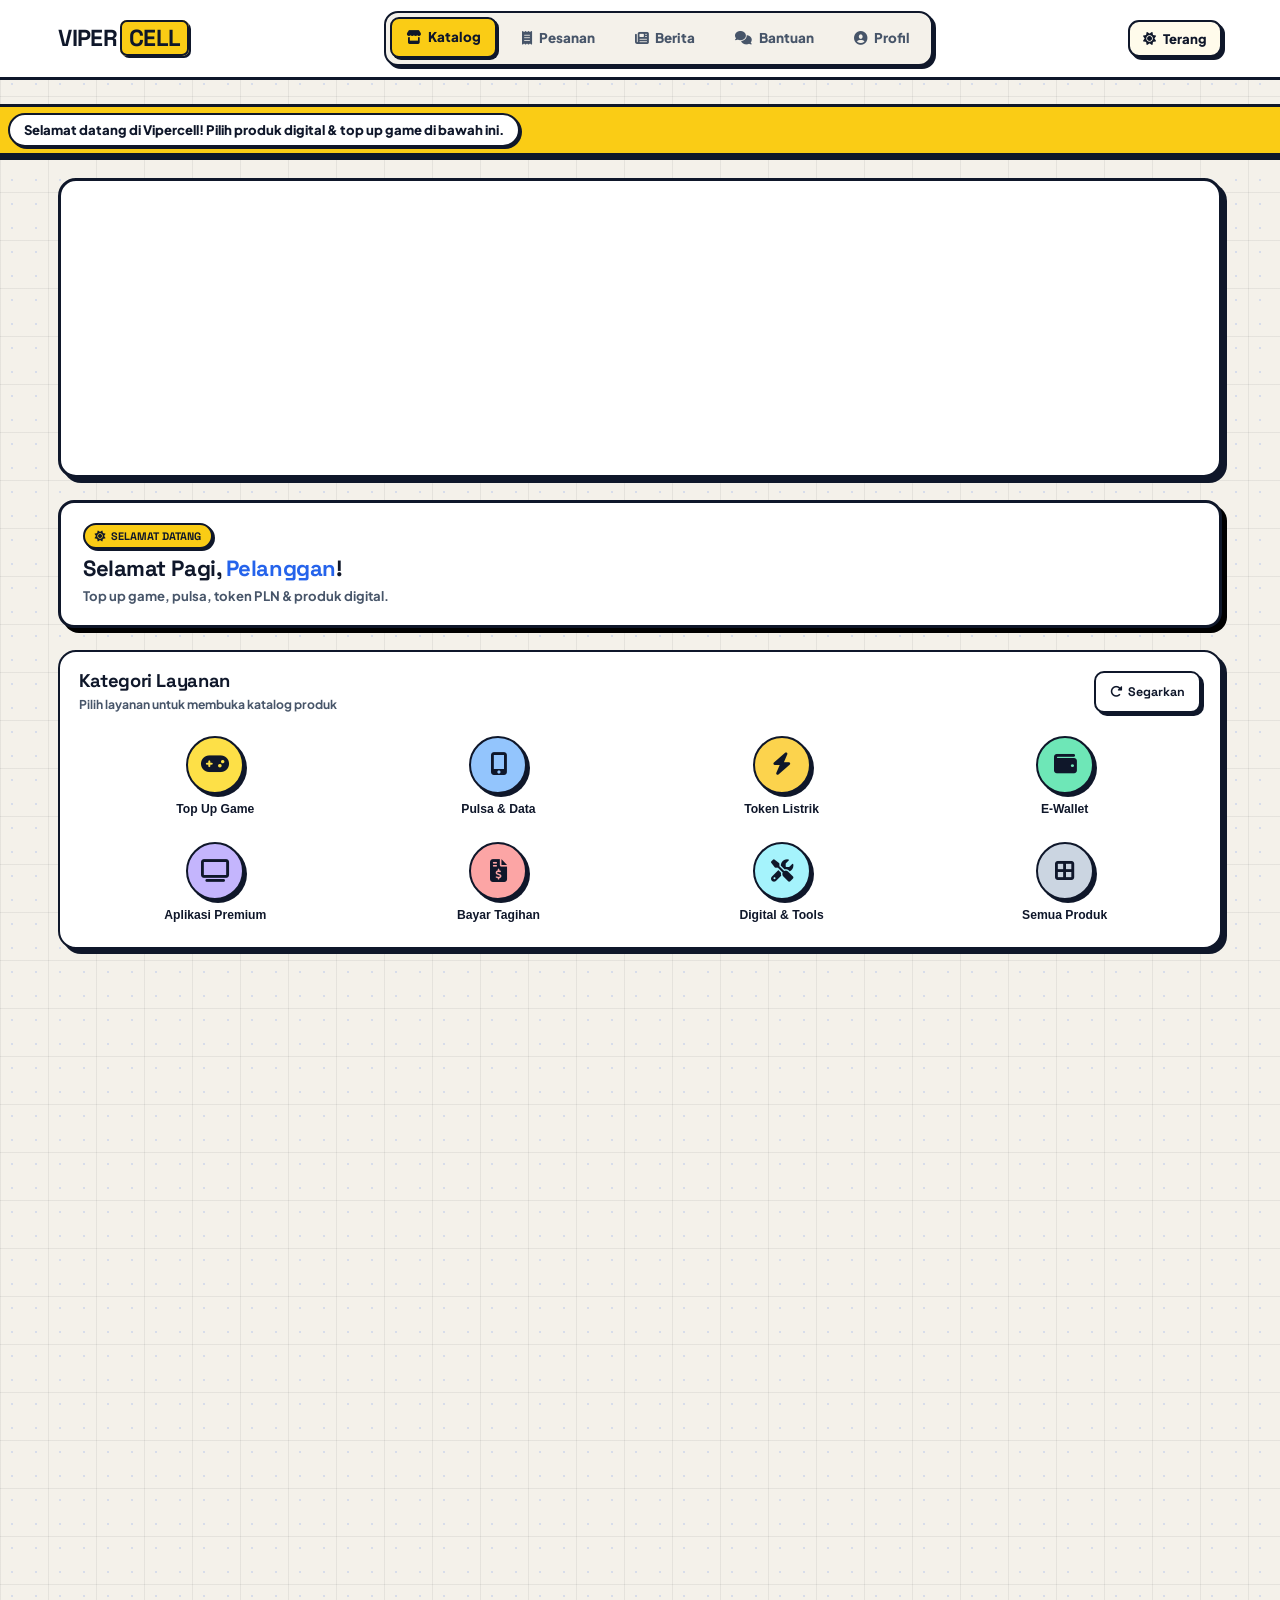
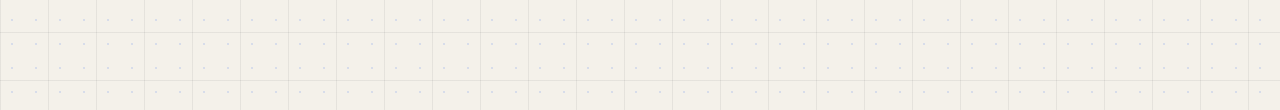
==== commit a6d82993: "update" ====
--- a/index.html
+++ b/index.html
@@ -40,10 +40,7 @@
     <!-- Stylesheet Utama -->
     <link rel="stylesheet" href="css/main.css?v=30.0">
     
-    <!-- Library QR Code, Barcode & Unduh Struk (Defer Non-Blocking) -->
-    <script src="https://cdnjs.cloudflare.com/ajax/libs/qrcodejs/1.0.0/qrcode.min.js" defer></script>
-    <script src="https://cdn.jsdelivr.net/npm/jsbarcode@3.11.6/dist/JsBarcode.all.min.js" defer></script>
-    <script src="https://cdnjs.cloudflare.com/ajax/libs/html2canvas/1.4.1/html2canvas.min.js" defer></script>
+    <!-- Library QR Code, Barcode & Unduh Struk Dimuat On-Demand Saat Dibutuhkan (Hemat 330 KiB JS Awal) -->
 
     <!-- Deteksi Awal Tema & Sesi agar Tidak Bocor ke Tab Login & Mempercepat First Paint -->
     <script>
@@ -67,6 +64,8 @@
                 const activeMode = localStorage.getItem('vipercell_active_session_mode');
                 if (activeMode === 'member' || activeMode === 'guest') {
                     document.documentElement.classList.add('has-saved-session');
+                } else {
+                    document.documentElement.classList.add('instant-auth-lcp');
                 }
             } catch (e) {}
         })();
@@ -155,7 +154,7 @@
     <header>
         <div class="container nav-container">
             <div class="logo-area" onclick="window.switchMainTab('katalog')">
-                <img id="site-logo-img" src="" alt="Logo" class="logo-img" style="display: none;">
+                <img id="site-logo-img" src="" alt="Logo" width="40" height="40" class="logo-img" style="display: none;" decoding="async">
                 <div class="logo-text" id="site-logo-text">VIPER<span>CELL</span></div>
                 <span id="store-status-badge" class="store-closed-badge">TUTUP</span>
             </div>
@@ -318,7 +317,7 @@
 
                 <!-- Banner Khusus di Dalam Katalog Kategori -->
                 <div id="v30-subcatalog-banner-card" class="v30-subcatalog-banner">
-                    <img id="v30-subcatalog-banner-img" src="" alt="Banner Kategori" style="display:none;">
+                    <img id="v30-subcatalog-banner-img" src="" alt="Banner Kategori" width="680" height="200" style="display:none;" decoding="async">
                     <div id="v30-subcatalog-banner-fallback" class="v30-subcatalog-banner-hero">
                         <div class="v30-banner-hero-left">
                             <span class="v30-banner-tag" id="v30-subcatalog-banner-tag"><i class="fa-solid fa-bolt"></i> PROSES OTOMATIS</span>
@@ -348,21 +347,7 @@
                     </button>
                 </div>
 
-                <!-- Pil Sub-Filter (Terlaris, Semua, Termurah, A-Z) -->
-                <div class="v30-subcatalog-pills-strip">
-                    <button type="button" class="v30-subpill active" data-sort="popular" onclick="window.setSubcatalogSortPill('popular', this)">
-                        🔥 Terlaris
-                    </button>
-                    <button type="button" class="v30-subpill" data-sort="all_default" onclick="window.setSubcatalogSortPill('all_default', this)">
-                        ✨ Semua Produk
-                    </button>
-                    <button type="button" class="v30-subpill" data-sort="price_asc" onclick="window.setSubcatalogSortPill('price_asc', this)">
-                        💰 Harga Termurah
-                    </button>
-                    <button type="button" class="v30-subpill" data-sort="name_asc" onclick="window.setSubcatalogSortPill('name_asc', this)">
-                        🔤 Nama (A-Z)
-                    </button>
-                </div>
+                <!-- Filter Terlaris Dihapus Sesuai Poin #9 v30.1 -->
                 <select id="catalog-sort-select" style="display:none;" aria-hidden="true">
                     <option value="popular">Terpopuler</option>
                     <option value="price_asc">Harga Termurah</option>
@@ -423,7 +408,10 @@
                     <button class="hist-pill" onclick="window.filterUserHistory('FAILED', this)">Batal / Habis</button>
                 </div>
 
-                <div class="order-history-list" id="user-order-grid"></div>
+                <div style="margin-bottom:0.85rem;">
+                <input type="text" id="v3023-order-search-input" class="form-control" placeholder="Cari ID pesanan, produk, atau nomor tujuan..." oninput="window.renderUserOrders()" style="padding:8px 12px; font-size:0.82rem;">
+            </div>
+            <div class="order-history-list" id="user-order-grid"></div>
             </div>
         </div>
 
@@ -570,7 +558,7 @@
                     </div>
 
                     <div id="full-news-img-wrap" class="article-hero-image-box" style="display:none;">
-                        <img id="full-news-img" src="" alt="Gambar Berita" decoding="async">
+                        <img id="full-news-img" src="" alt="Gambar Berita" width="680" height="360" decoding="async">
                     </div>
 
                     <div id="full-news-body" class="article-content-body"></div>
@@ -590,124 +578,255 @@
 
         <!-- TAB 5: PROFIL AKUN (#3 OPSI KIRIM STRUK EMAIL & #7 TOTAL PESANAN HANYA TRX BERHASIL) -->
         <div id="tab-profil" class="main-tab-content container">
-            <div class="section-header">
-                <h2>Profil Saya</h2>
-            </div>
-
-            <div id="anon-ttl-info-card" style="display:none !important;" aria-hidden="true"></div>
-            <div id="guest-upgrade-banner-profile" style="display:none !important;" aria-hidden="true"></div>
-            
-            <div class="profile-hero-card" id="prof-hero-card-container">
-                <div class="profile-avatar-box" id="prof-avatar-box-wrap" style="position:relative;">
-                    <span id="prof-avatar-initial">V</span>
-                    <span id="prof-avatar-crown" class="profile-avatar-crown-badge" style="display:none;" title="Member Plus Aktif">
-                        <i class="fa-solid fa-crown"></i>
-                    </span>
-                </div>
-                <div class="profile-hero-info">
-                    <div class="profile-badge-row" style="display:flex; flex-wrap:wrap; gap:6px; align-items:center;">
-                        <span class="brutal-tag tag-success" id="prof-email-status">MEMBER</span>
-                        <span class="memberplus-gold-badge" id="prof-memberplus-gold-badge" style="display:none;">
-                            <i class="fa-solid fa-crown"></i> MEMBER PLUS
-                        </span>
-                    </div>
-                    <h3 id="prof-display-name">Memuat...</h3>
-                    <p id="prof-display-email">-</p>
-                </div>
-                <div class="profile-hero-actions">
-                    <button class="btn btn-outline btn-sm" onclick="window.switchMainTab('pesanan')">
-                        <i class="fa-solid fa-receipt"></i> Riwayat
-                    </button>
-
+            <!-- TAMPILAN UTAMA HUB PROFIL -->
+            <div id="profile-main-hub-view">
+                <div class="section-header" style="display:flex; justify-content:space-between; align-items:center; gap:10px; margin-bottom:1rem;">
+                    <div style="display:flex; align-items:center; gap:10px;">
+                        <button type="button" class="btn btn-outline btn-sm" onclick="window.switchMainTab('katalog')">
+                            <i class="fa-solid fa-arrow-left"></i>
+                        </button>
+                        <h2 style="margin:0;">Profil Saya</h2>
+                    </div>
                     <button id="btn-prof-logout-member" class="btn btn-danger btn-sm" onclick="window.logoutUser()">
                         <i class="fa-solid fa-right-from-bracket"></i> <span id="text-btn-logout">Keluar</span>
                     </button>
                 </div>
-            </div>
-
-            <!-- KARTU DOMPET SALDO AKUN (KHUSUS MEMBER LOGIN) -->
-            <div id="prof-wallet-card" class="brutal-panel wallet-profile-banner" style="margin-bottom: 1.25rem; display: none; justify-content: space-between; align-items: center; flex-wrap: wrap; gap: 1rem; border-color: var(--primary);">
-                <div style="display: flex; align-items: center; gap: 14px;">
-                    <div class="prof-stat-icon bg-accent-emerald" style="width: 52px; height: 52px; font-size: 1.35rem;">
-                        <i class="fa-solid fa-wallet"></i>
-                    </div>
-                    <div>
-                        <span style="font-size: 0.74rem; font-weight: 800; color: var(--text-muted); text-transform: uppercase; letter-spacing: 0.04em;">Saldo Akun Tersedia</span>
-                        <h3 id="prof-wallet-balance" style="font-size: 1.55rem; font-weight: 900; margin: 2px 0 0; color: var(--primary);">Rp0</h3>
-                    </div>
-                </div>
-                <div style="display: flex; gap: 8px; flex-wrap: wrap;">
-                    <button type="button" class="btn btn-primary btn-sm" onclick="window.switchMainTab('topup')">
-                        <i class="fa-solid fa-circle-plus"></i> Isi Saldo (QRIS / Tunai)
-                    </button>
-                    <button type="button" class="btn btn-outline btn-sm" onclick="window.switchMainTab('pesanan')">
-                        <i class="fa-solid fa-clock-rotate-left"></i> Riwayat
-                    </button>
-                </div>
-            </div>
-
-            <div class="profile-stats-grid">
-                <div class="prof-stat-card">
-                    <div class="prof-stat-icon bg-accent-blue"><i class="fa-solid fa-bag-shopping"></i></div>
-                    <div>
-                        <span class="prof-stat-label">Total Pesanan</span>
-                        <h4 id="prof-stat-total">0</h4>
-                    </div>
-                </div>
-                <div class="prof-stat-card">
-                    <div class="prof-stat-icon bg-accent-emerald"><i class="fa-solid fa-circle-check"></i></div>
-                    <div>
-                        <span class="prof-stat-label">Transaksi Berhasil</span>
-                        <h4 id="prof-stat-success">0</h4>
-                    </div>
-                </div>
-                <div class="prof-stat-card">
-                    <div class="prof-stat-icon bg-accent-amber"><i class="fa-solid fa-wallet"></i></div>
-                    <div>
-                        <span class="prof-stat-label">Total Belanja</span>
-                        <h4 id="prof-stat-spent">Rp0</h4>
-                    </div>
-                </div>
-            </div>
-
-            <!-- Menu Panel Ringkas di Tab Profil (Tekan Tombol untuk Membuka Panel) -->
-            <div class="profile-collapsible-stack" style="display:flex; flex-direction:column; gap:0.85rem;">
-                <!-- 1. Kartu Pintasan Member Plus (Khusus Member) -->
-                <div id="prof-memberplus-manage-card" class="brutal-panel" style="display:none; padding: 1rem; background: var(--surface); border-color: #f59e0b;">
-                    <div style="display:flex; justify-content:space-between; align-items:center; flex-wrap:wrap; gap:10px;">
-                        <div style="display:flex; align-items:center; gap:10px;">
-                            <div class="prof-stat-icon" style="width:42px; height:42px; font-size:1.1rem; background:linear-gradient(135deg,#fde047,#f59e0b); color:#422006;">
+
+                <div id="anon-ttl-info-card" style="display:none !important;" aria-hidden="true"></div>
+                <div id="guest-upgrade-banner-profile" style="display:none !important;" aria-hidden="true"></div>
+                
+                <div class="profile-hero-card" id="prof-hero-card-container">
+                    <div class="profile-avatar-box" id="prof-avatar-box-wrap" style="position:relative;">
+                        <span id="prof-avatar-initial">V</span>
+                        <span id="prof-avatar-crown" class="profile-avatar-crown-badge" style="display:none;" title="Member Plus Aktif">
+                            <i class="fa-solid fa-crown"></i>
+                        </span>
+                    </div>
+                    <div class="profile-hero-info">
+                        <div class="profile-badge-row" style="display:flex; flex-wrap:wrap; gap:6px; align-items:center;">
+                            <span class="brutal-tag tag-success" id="prof-email-status">MEMBER</span>
+                            <span class="memberplus-gold-badge" id="prof-memberplus-gold-badge" style="display:none;">
+                                <i class="fa-solid fa-crown"></i> MEMBER PLUS
+                            </span>
+                        </div>
+                        <h3 id="prof-display-name">Memuat...</h3>
+                        <p id="prof-display-email">-</p>
+                    </div>
+                    <div class="profile-hero-actions">
+                        <button class="btn btn-outline btn-sm" onclick="window.switchMainTab('pesanan')">
+                            <i class="fa-solid fa-receipt"></i> Pesanan
+                        </button>
+                    </div>
+                </div>
+
+                <!-- KARTU DOMPET SALDO AKUN -->
+                <div id="prof-wallet-card" class="brutal-panel wallet-profile-banner" style="margin-bottom: 1rem; display: none; justify-content: space-between; align-items: center; flex-wrap: wrap; gap: 1rem; border-color: var(--primary);">
+                    <div style="display: flex; align-items: center; gap: 12px;">
+                        <div class="prof-stat-icon bg-accent-emerald" style="width: 46px; height: 46px; font-size: 1.2rem;">
+                            <i class="fa-solid fa-wallet"></i>
+                        </div>
+                        <div>
+                            <span style="font-size: 0.72rem; font-weight: 800; color: var(--text-muted); text-transform: uppercase;">Saldo Akun</span>
+                            <h3 id="prof-wallet-balance" style="font-size: 1.45rem; font-weight: 900; margin: 2px 0 0; color: var(--primary);">Rp0</h3>
+                        </div>
+                    </div>
+                    <div style="display: flex; gap: 8px; flex-wrap: wrap;">
+                        <button type="button" class="btn btn-primary btn-sm" onclick="window.switchMainTab('topup')">
+                            <i class="fa-solid fa-circle-plus"></i> Top Up Saldo
+                        </button>
+                    </div>
+                </div>
+
+                <div class="profile-stats-grid" style="margin-bottom: 1.1rem;">
+                    <div class="prof-stat-card">
+                        <div class="prof-stat-icon bg-accent-blue"><i class="fa-solid fa-bag-shopping"></i></div>
+                        <div>
+                            <span class="prof-stat-label">Total Pesanan</span>
+                            <h4 id="prof-stat-total">0</h4>
+                        </div>
+                    </div>
+                    <div class="prof-stat-card">
+                        <div class="prof-stat-icon bg-accent-emerald"><i class="fa-solid fa-circle-check"></i></div>
+                        <div>
+                            <span class="prof-stat-label">Transaksi Berhasil</span>
+                            <h4 id="prof-stat-success">0</h4>
+                        </div>
+                    </div>
+                    <div class="prof-stat-card">
+                        <div class="prof-stat-icon bg-accent-amber"><i class="fa-solid fa-wallet"></i></div>
+                        <div>
+                            <span class="prof-stat-label">Total Belanja</span>
+                            <h4 id="prof-stat-spent">Rp0</h4>
+                        </div>
+                    </div>
+                </div>
+
+                <!-- DAFTAR MENU PROFIL NEO-BRUTALISM (SETIAP MENU DIBUKA FULL-SCREEN) -->
+                <div class="v301-profile-menu-list">
+                    <!-- 1. Langganan Member Plus -->
+                    <div id="prof-memberplus-manage-card" class="v301-profile-menu-item menu-gold" style="display:none;" onclick="window.switchMainTab('memberplus')">
+                        <div class="v301-prof-menu-left">
+                            <div class="prof-stat-icon" style="width:42px; height:42px; font-size:1.05rem; background:linear-gradient(135deg,#fde047,#f59e0b); color:#422006;">
                                 <i class="fa-solid fa-crown"></i>
                             </div>
                             <div>
                                 <div style="display:flex; align-items:center; gap:6px; flex-wrap:wrap;">
                                     <strong id="prof-mp-card-title" style="font-size:0.9rem;">Langganan Member Plus</strong>
-                                    <span id="prof-mp-card-badge" class="brutal-tag tag-amber" style="font-size:0.65rem;">MEMBER BIASA</span>
-                                </div>
-                                <p id="prof-mp-card-desc" style="font-size:0.75rem; color:var(--text-muted); font-weight:600; margin:2px 0 0;">
-                                    Potongan harga khusus Member Plus di seluruh katalog.
-                                </p>
-                            </div>
-                        </div>
-                        <button type="button" id="btn-prof-manage-memberplus" class="btn btn-warning btn-sm" onclick="window.switchMainTab('memberplus')">
-                            <i class="fa-solid fa-crown"></i> <span id="btn-prof-manage-memberplus-text">Buka Member Plus</span>
-                        </button>
-                    </div>
-                </div>
-
-                <!-- 2. Panel Lipat: Ubah Data Profil & Nama Panggilan -->
-                <div class="brutal-panel" style="padding: 0; overflow: hidden;">
-                    <button type="button" class="prof-accordion-trigger" onclick="window.toggleProfileSectionPanel('prof-body-edit-profile', 'prof-chevron-edit-profile')">
-                        <div style="display:flex; align-items:center; gap:10px;">
-                            <span class="prof-stat-icon bg-accent-blue" style="width:38px; height:38px; font-size:0.95rem;"><i class="fa-solid fa-user-pen"></i></span>
-                            <div style="text-align:left;">
-                                <strong style="display:block; font-size:0.88rem; color:var(--text);">Ubah Data Profil</strong>
-                                <span style="font-size:0.72rem; color:var(--text-muted); font-weight:600;">Email akun &amp; nama panggilan</span>
-                            </div>
-                        </div>
-                        <i class="fa-solid fa-chevron-down prof-accordion-chevron" id="prof-chevron-edit-profile"></i>
-                    </button>
-                    <div id="prof-body-edit-profile" class="prof-accordion-body" style="display:none; padding: 1rem; border-top: 1.5px dashed var(--border-subtle);">
+                                    <span id="prof-mp-card-badge" class="brutal-tag tag-amber" style="font-size:0.62rem;">MEMBER BIASA</span>
+                                </div>
+                                <span id="prof-mp-card-desc" class="v301-prof-menu-sub">Harga khusus Member Plus &amp; tabel perbandingan harga</span>
+                            </div>
+                        </div>
+                        <button type="button" id="btn-prof-manage-memberplus" class="btn btn-warning btn-sm" onclick="event.stopPropagation(); window.switchMainTab('memberplus')">
+                            <span id="btn-prof-manage-memberplus-text">Buka</span> <i class="fa-solid fa-chevron-right"></i>
+                        </button>
+                    </div>
+
+                    <!-- 2. Aktivitas Login & Perangkat Aktif (Full-Screen) -->
+                    <button type="button" class="v301-profile-menu-item" onclick="window.openProfileSubPage('login-activity')">
+                        <div class="v301-prof-menu-left">
+                            <span class="prof-stat-icon bg-accent-purple" style="width:42px; height:42px; font-size:1rem; background:#c4b5fd; color:#0f172a;"><i class="fa-solid fa-mobile-screen-button"></i></span>
+                            <div>
+                                <div style="display:flex; align-items:center; gap:6px; flex-wrap:wrap;">
+                                    <strong>Aktivitas Login &amp; Perangkat</strong>
+                                    <span class="brutal-tag tag-success" style="font-size:0.6rem;">AKTIF</span>
+                                </div>
+                                <span class="v301-prof-menu-sub">Perangkat aktif, versi Android/OS, lokasi &amp; waktu masuk</span>
+                            </div>
+                        </div>
+                        <i class="fa-solid fa-chevron-right v301-prof-arrow"></i>
+                    </button>
+
+                    <!-- 3. PIN Transaksi Saldo (Full-Screen) -->
+                    <button type="button" id="prof-trx-pin-card" class="v301-profile-menu-item" onclick="window.openProfileSubPage('trx-pin')">
+                        <div class="v301-prof-menu-left">
+                            <span class="prof-stat-icon bg-accent-emerald" style="width:42px; height:42px; font-size:1rem;"><i class="fa-solid fa-shield-halved"></i></span>
+                            <div>
+                                <div style="display:flex; align-items:center; gap:6px; flex-wrap:wrap;">
+                                    <strong>PIN Transaksi (6 Digit)</strong>
+                                    <span id="prof-pin-status-badge" class="brutal-tag tag-amber" style="font-size:0.62rem;">BELUM DISETEL</span>
+                                </div>
+                                <span class="v301-prof-menu-sub">Atur atau reset PIN keamanan Saldo Akun</span>
+                            </div>
+                        </div>
+                        <i class="fa-solid fa-chevron-right v301-prof-arrow"></i>
+                    </button>
+
+                    <!-- 4. Ubah Data Profil (Full-Screen) -->
+                    <button type="button" class="v301-profile-menu-item" onclick="window.openProfileSubPage('edit-profile')">
+                        <div class="v301-prof-menu-left">
+                            <span class="prof-stat-icon bg-accent-blue" style="width:42px; height:42px; font-size:1rem;"><i class="fa-solid fa-user-pen"></i></span>
+                            <div>
+                                <strong>Ubah Data Profil</strong>
+                                <span class="v301-prof-menu-sub">Email akun &amp; nama panggilan</span>
+                            </div>
+                        </div>
+                        <i class="fa-solid fa-chevron-right v301-prof-arrow"></i>
+                    </button>
+
+                    <!-- 5. Notifikasi & Keamanan Akun (Full-Screen) -->
+                    <button type="button" class="v301-profile-menu-item" onclick="window.openProfileSubPage('security')">
+                        <div class="v301-prof-menu-left">
+                            <span class="prof-stat-icon bg-accent-amber" style="width:42px; height:42px; font-size:1rem;"><i class="fa-solid fa-lock"></i></span>
+                            <div>
+                                <strong>Notifikasi &amp; Kata Sandi</strong>
+                                <span class="v301-prof-menu-sub">Pengaturan notifikasi &amp; ubah kata sandi</span>
+                            </div>
+                        </div>
+                        <i class="fa-solid fa-chevron-right v301-prof-arrow"></i>
+                    </button>
+                </div>
+            </div>
+
+            <!-- HALAMAN SUB-TAB PROFIL FULL-SCREEN -->
+            <div id="profile-fullscreen-subpage-wrap" class="v301-profile-subpage-stage" style="display:none;">
+                <div class="v301-subpage-topbar">
+                    <button type="button" class="btn btn-outline btn-sm" onclick="window.closeProfileSubPage()">
+                        <i class="fa-solid fa-arrow-left"></i> <span>Kembali</span>
+                    </button>
+                    <h3 id="v301-prof-subpage-title" style="margin:0; font-size:1.05rem; font-weight:900;">Detail Profil</h3>
+                    <div style="width:36px;"></div>
+                </div>
+
+                <!-- SUB-PAGE 1: AKTIVITAS LOGIN & PERANGKAT AKTIF -->
+                <div id="prof-subpage-login-activity" class="v301-prof-subpage-body" style="display:none;">
+                    <div class="checkout-step-card" style="margin-bottom:1rem; border-color:var(--primary);">
+                        <div style="display:flex; justify-content:space-between; align-items:center; flex-wrap:wrap; gap:8px; margin-bottom:0.85rem;">
+                            <div style="display:flex; align-items:center; gap:10px;">
+                                <span class="prof-stat-icon bg-accent-emerald" style="width:40px; height:40px;"><i class="fa-solid fa-shield-check"></i></span>
+                                <div>
+                                    <h4 style="margin:0; font-size:0.95rem;">Perangkat Aktif Saat Ini</h4>
+                                    <small style="color:var(--text-muted); font-weight:700;">Sesi yang sedang kamu gunakan sekarang</small>
+                                </div>
+                            </div>
+                            <span class="brutal-tag tag-success">PERANGKAT INI • AKTIF</span>
+                        </div>
+                        <div id="prof-current-device-card-box"></div>
+                    </div>
+
+                    <div class="checkout-step-card" style="margin-bottom:1rem;">
+                        <div style="display:flex; justify-content:space-between; align-items:center; gap:12px; flex-wrap:wrap;">
+                            <div>
+                                <strong style="display:block; font-size:0.88rem;"><i class="fa-solid fa-user-shield text-primary"></i> Kunci Hanya Perangkat yang Diizinkan</strong>
+                                <small style="color:var(--text-muted); font-weight:700; font-size:0.73rem;">Jika aktif, hanya perangkat yang ditandai "Diizinkan Login" di bawah ini yang dapat mengakses akunmu.</small>
+                            </div>
+                            <button type="button" id="btn-toggle-trusted-device-lock" class="btn btn-outline btn-sm" onclick="window.toggleTrustedDeviceOnlyLock()">
+                                Nonaktif
+                            </button>
+                        </div>
+                    </div>
+
+                    <div class="checkout-step-card">
+                        <div style="display:flex; justify-content:space-between; align-items:center; flex-wrap:wrap; gap:8px; margin-bottom:0.85rem;">
+                            <div>
+                                <h4 style="margin:0; font-size:0.95rem;">Riwayat Login &amp; Kelola Perangkat</h4>
+                                <small style="color:var(--text-muted); font-weight:700;">Tandai perangkat yang diizinkan login atau keluarkan perangkat asing</small>
+                            </div>
+                            <div style="display:flex; gap:6px; flex-wrap:wrap;">
+                                <button type="button" class="btn btn-danger btn-sm" onclick="window.revokeOtherLoginSessions()">
+                                    <i class="fa-solid fa-right-from-bracket"></i> Keluar Perangkat Lain
+                                </button>
+                            </div>
+                        </div>
+                        <div id="prof-login-history-list-box" style="display:flex; flex-direction:column; gap:10px;"></div>
+                    </div>
+                </div>
+
+                <!-- SUB-PAGE 2: PIN TRANSAKSI 6 DIGIT -->
+                <div id="prof-subpage-trx-pin" class="v301-prof-subpage-body" style="display:none;">
+                    <div id="prof-body-trx-pin" class="checkout-step-card">
+                        <div style="margin-bottom:1rem;">
+                            <h4 style="margin:0 0 4px;">PIN Transaksi Saldo (6 Digit)</h4>
+                            <small style="color:var(--text-muted); font-weight:700;">Digunakan saat konfirmasi pembayaran menggunakan Saldo Akun.</small>
+                        </div>
+                        <div id="prof-old-pin-group" class="form-group" style="display:none; margin-bottom:10px;">
+                            <label for="prof-old-trx-pin">PIN Transaksi Lama</label>
+                            <input type="password" id="prof-old-trx-pin" class="form-control code-mono" maxlength="6" inputmode="numeric" pattern="[0-9]*" oninput="this.value=this.value.replace(/[^0-9]/g,'').slice(0,6)" placeholder="Masukkan 6 digit PIN lama">
+                        </div>
+                        <div class="grid-2col-form" style="gap:10px; margin-bottom:12px;">
+                            <div class="form-group" style="margin-bottom:0;">
+                                <label for="prof-new-trx-pin">PIN Baru (6 Angka)</label>
+                                <input type="password" id="prof-new-trx-pin" class="form-control code-mono" maxlength="6" inputmode="numeric" pattern="[0-9]*" oninput="this.value=this.value.replace(/[^0-9]/g,'').slice(0,6)" placeholder="Contoh: 123456">
+                            </div>
+                            <div class="form-group" style="margin-bottom:0;">
+                                <label for="prof-confirm-trx-pin">Ulangi PIN Baru</label>
+                                <input type="password" id="prof-confirm-trx-pin" class="form-control code-mono" maxlength="6" inputmode="numeric" pattern="[0-9]*" oninput="this.value=this.value.replace(/[^0-9]/g,'').slice(0,6)" placeholder="Konfirmasi 6 angka">
+                            </div>
+                        </div>
+                        <div style="display:flex; flex-direction:column; gap:10px;">
+                            <button type="button" id="btn-save-user-trx-pin" class="btn btn-primary" style="width:100%;" onclick="window.saveUserTransactionPin()">
+                                <i class="fa-solid fa-lock"></i> <span id="text-save-user-trx-pin">Simpan PIN Transaksi</span>
+                            </button>
+                            <button type="button" id="btn-forgot-user-trx-pin" class="btn btn-outline" style="width:100%; display:none;" onclick="window.openForgotTrxPinModal()">
+                                <i class="fa-solid fa-key"></i> Lupa PIN? Reset dengan Kata Sandi Akun
+                            </button>
+                        </div>
+                    </div>
+                </div>
+
+                <!-- SUB-PAGE 3: UBAH DATA PROFIL & VERIFIKASI NOMOR WHATSAPP -->
+                <div id="prof-subpage-edit-profile" class="v301-prof-subpage-body" style="display:none;">
+                    <div id="prof-body-edit-profile" class="checkout-step-card">
                         <div class="form-group">
                             <label for="prof-email">Email Akun</label>
                             <input type="email" id="prof-email" class="form-control" disabled style="opacity: 0.75; cursor: not-allowed;">
@@ -716,67 +835,35 @@
                             <label for="prof-name">Nama Panggilan</label>
                             <input type="text" id="prof-name" class="form-control" placeholder="Nama panggilan kamu">
                         </div>
-                        <button aria-label="Simpan Profil" class="btn btn-primary btn-sm" style="width: 100%;" onclick="window.saveUserProfile()">
-                            <i class="fa-solid fa-floppy-disk"></i> Simpan Profil
-                        </button>
-                    </div>
-                </div>
-
-                <!-- 3. Panel Lipat: PIN Transaksi Saldo (6 Digit) -->
-                <div id="prof-trx-pin-card" class="brutal-panel" style="padding: 0; overflow: hidden; border-color: var(--primary);">
-                    <button type="button" class="prof-accordion-trigger" onclick="window.toggleProfileSectionPanel('prof-body-trx-pin', 'prof-chevron-trx-pin')">
-                        <div style="display:flex; align-items:center; gap:10px;">
-                            <span class="prof-stat-icon bg-accent-emerald" style="width:38px; height:38px; font-size:0.95rem;"><i class="fa-solid fa-shield-halved"></i></span>
-                            <div style="text-align:left;">
-                                <div style="display:flex; align-items:center; gap:6px; flex-wrap:wrap;">
-                                    <strong style="font-size:0.88rem; color:var(--text);">PIN Transaksi Saldo (6 Digit)</strong>
-                                    <span id="prof-pin-status-badge" class="brutal-tag tag-amber" style="font-size:0.62rem;">BELUM DISETEL</span>
-                                </div>
-                                <span style="font-size:0.72rem; color:var(--text-muted); font-weight:600;">Keamanan pembayaran Saldo Akun</span>
-                            </div>
-                        </div>
-                        <i class="fa-solid fa-chevron-down prof-accordion-chevron" id="prof-chevron-trx-pin"></i>
-                    </button>
-                    <div id="prof-body-trx-pin" class="prof-accordion-body" style="display:none; padding: 1rem; border-top: 1.5px dashed var(--border-subtle);">
-                        <div id="prof-old-pin-group" class="form-group" style="display:none; margin-bottom:8px;">
-                            <label for="prof-old-trx-pin" style="font-size:0.75rem;">PIN Transaksi Lama</label>
-                            <input type="password" id="prof-old-trx-pin" class="form-control code-mono" maxlength="6" inputmode="numeric" pattern="[0-9]*" oninput="this.value=this.value.replace(/[^0-9]/g,'').slice(0,6)" placeholder="Masukkan 6 digit PIN lama">
-                        </div>
-                        <div class="grid-2col-form" style="gap:8px; margin-bottom:10px;">
-                            <div class="form-group" style="margin-bottom:0;">
-                                <label for="prof-new-trx-pin" style="font-size:0.75rem;">PIN Baru (6 Angka)</label>
-                                <input type="password" id="prof-new-trx-pin" class="form-control code-mono" maxlength="6" inputmode="numeric" pattern="[0-9]*" oninput="this.value=this.value.replace(/[^0-9]/g,'').slice(0,6)" placeholder="Contoh: 123456">
-                            </div>
-                            <div class="form-group" style="margin-bottom:0;">
-                                <label for="prof-confirm-trx-pin" style="font-size:0.75rem;">Ulangi PIN Baru</label>
-                                <input type="password" id="prof-confirm-trx-pin" class="form-control code-mono" maxlength="6" inputmode="numeric" pattern="[0-9]*" oninput="this.value=this.value.replace(/[^0-9]/g,'').slice(0,6)" placeholder="Konfirmasi 6 angka">
-                            </div>
-                        </div>
-                        <div style="display:flex; flex-direction:column; gap:8px;">
-                            <button type="button" id="btn-save-user-trx-pin" class="btn btn-primary btn-sm" style="width:100%;" onclick="window.saveUserTransactionPin()">
-                                <i class="fa-solid fa-lock"></i> <span id="text-save-user-trx-pin">Simpan PIN Transaksi</span>
-                            </button>
-                            <button type="button" id="btn-forgot-user-trx-pin" class="btn btn-outline btn-sm" style="width:100%; display:none;" onclick="window.openForgotTrxPinModal()">
-                                <i class="fa-solid fa-key"></i> Lupa PIN Transaksi? Reset dengan Kata Sandi Akun
-                            </button>
-                        </div>
-                    </div>
-                </div>
-
-                <!-- 4. Panel Lipat: Pengaturan Notifikasi & Kata Sandi -->
-                <div class="brutal-panel" style="padding: 0; overflow: hidden;">
-                    <button type="button" class="prof-accordion-trigger" onclick="window.toggleProfileSectionPanel('prof-body-security', 'prof-chevron-security')">
-                        <div style="display:flex; align-items:center; gap:10px;">
-                            <span class="prof-stat-icon bg-accent-amber" style="width:38px; height:38px; font-size:0.95rem;"><i class="fa-solid fa-lock"></i></span>
-                            <div style="text-align:left;">
-                                <strong style="display:block; font-size:0.88rem; color:var(--text);">Notifikasi &amp; Keamanan Akun</strong>
-                                <span style="font-size:0.72rem; color:var(--text-muted); font-weight:600;">Notifikasi browser &amp; reset kata sandi email</span>
-                            </div>
-                        </div>
-                        <i class="fa-solid fa-chevron-down prof-accordion-chevron" id="prof-chevron-security"></i>
-                    </button>
-                    <div id="prof-body-security" class="prof-accordion-body" style="display:none; padding: 1rem; border-top: 1.5px dashed var(--border-subtle);">
-                        <div class="notif-toggle-card" style="margin-bottom: 0.85rem;">
+                        <div class="form-group" id="prof-wa-phone-group">
+                            <div style="display:flex; justify-content:space-between; align-items:center; margin-bottom:4px;">
+                                <label for="prof-phone" style="margin:0;"><i class="fa-brands fa-whatsapp" style="color:#10b981;"></i> Nomor WhatsApp</label>
+                                <span id="prof-wa-verified-badge" class="brutal-tag tag-amber" style="font-size:0.6rem;">BELUM VERIFIKASI</span>
+                            </div>
+                            <div style="display:flex; gap:8px;">
+                                <input type="tel" id="prof-phone" class="form-control" inputmode="numeric" placeholder="Contoh: 081234567890" oninput="this.value=this.value.replace(/[^0-9+]/g,'')">
+                                <button type="button" id="btn-prof-send-wa-otp" class="btn btn-success btn-sm" style="white-space:nowrap;" onclick="window.requestProfileWaOtp()">
+                                    <i class="fa-brands fa-whatsapp"></i> Kirim OTP
+                                </button>
+                            </div>
+                            <div id="prof-wa-otp-verify-box" style="display:none; margin-top:8px; padding:10px; border-radius:10px; border:2px dashed var(--primary); background:var(--bg);">
+                                <label for="prof-wa-otp-input" style="font-size:0.74rem;">Masukkan 6 Digit Kode OTP dari WhatsApp</label>
+                                <div style="display:flex; gap:8px; margin-top:4px;">
+                                    <input type="tel" id="prof-wa-otp-input" class="form-control code-mono" maxlength="6" inputmode="numeric" placeholder="6 digit OTP">
+                                    <button type="button" class="btn btn-primary btn-sm" onclick="window.verifyProfileWaOtpCode()">Verifikasi</button>
+                                </div>
+                            </div>
+                        </div>
+                        <button aria-label="Simpan Profil" class="btn btn-primary" style="width: 100%;" onclick="window.saveUserProfile()">
+                            <i class="fa-solid fa-floppy-disk"></i> Simpan Perubahan Profil
+                        </button>
+                    </div>
+                </div>
+
+                <!-- SUB-PAGE 4: NOTIFIKASI & KATA SANDI -->
+                <div id="prof-subpage-security" class="v301-prof-subpage-body" style="display:none;">
+                    <div id="prof-body-security" class="checkout-step-card">
+                        <div class="notif-toggle-card" style="margin-bottom: 1rem;">
                             <div class="notif-toggle-info">
                                 <div class="notif-bell-circle" id="prof-notif-icon-box">
                                     <i class="fa-solid fa-bell" id="prof-notif-icon"></i>
@@ -790,9 +877,39 @@
                                 Aktifkan
                             </button>
                         </div>
+                        <div class="notif-toggle-card" id="prof-2fa-login-card" style="margin-bottom: 1rem;">
+                            <div class="notif-toggle-info">
+                                <div class="notif-bell-circle" style="background:rgba(16,185,129,0.14); color:#10b981;">
+                                    <i class="fa-solid fa-shield-halved"></i>
+                                </div>
+                                <div>
+                                    <strong>Verifikasi 2 Langkah (OTP Login)</strong>
+                                    <span id="prof-2fa-status-text">Nonaktif</span>
+                                </div>
+                            </div>
+                            <label class="switch" style="margin:0;">
+                                <input type="checkbox" id="prof-2fa-login-toggle" onchange="window.toggleUserTwoFactorLogin(this.checked)">
+                                <span class="slider"></span>
+                            </label>
+                        </div>
+                        <div class="notif-toggle-card" id="prof-wa-optout-card" style="margin-bottom: 1rem;">
+                            <div class="notif-toggle-info">
+                                <div class="notif-bell-circle" style="background:rgba(239,68,68,0.14); color:#ef4444;">
+                                    <i class="fa-brands fa-whatsapp"></i>
+                                </div>
+                                <div>
+                                    <strong>Jangan Hubungi via WhatsApp</strong>
+                                    <span id="prof-wa-optout-status-text">Nonaktif (Menerima Pesan WA)</span>
+                                </div>
+                            </div>
+                            <label class="switch" style="margin:0;">
+                                <input type="checkbox" id="prof-wa-optout-toggle" onchange="window.toggleUserWaOptOut(this.checked)">
+                                <span class="slider"></span>
+                            </label>
+                        </div>
                         <div id="prof-security-member-box">
-                            <button id="btn-prof-reset-pass" aria-label="Ubah Kata Sandi" class="btn btn-outline btn-sm" onclick="window.sendProfileResetPassword()" style="width:100%;">
-                                <i class="fa-solid fa-envelope"></i> <span>Kirim Link Ubah Sandi ke Email</span>
+                            <button id="btn-prof-reset-pass" aria-label="Ubah Kata Sandi" class="btn btn-outline" onclick="window.sendProfileResetPassword()" style="width:100%;">
+                                <i class="fa-solid fa-envelope"></i> <span>Kirim Link Ubah Kata Sandi ke Email</span>
                             </button>
                         </div>
                         <div id="prof-security-guest-box" style="display:none;"></div>
@@ -841,6 +958,13 @@
                                     <h4 id="step-01-title">Informasi &amp; Data Tujuan</h4>
                                 </div>
                                 <div id="buy-desc-wrapper" class="desc-expand-box">
+                                    <div id="v3023-saved-targets-bar" style="display:none; margin-bottom:10px; padding:8px 10px; border-radius:10px; border:2px solid var(--border-color); background:var(--bg);">
+                                        <div style="display:flex; justify-content:space-between; align-items:center; gap:8px; margin-bottom:6px;">
+                                            <span style="font-size:0.74rem; font-weight:800;"><i class="fa-solid fa-bookmark text-primary"></i> Nomor Tujuan Tersimpan</span>
+                                            <button type="button" class="btn btn-outline btn-xs" style="padding:2px 8px; font-size:0.68rem;" onclick="window.saveCurrentCheckoutTarget()">+ Simpan Tujuan Ini</button>
+                                        </div>
+                                        <div id="v3023-saved-targets-chips" style="display:flex; flex-wrap:wrap; gap:6px;"></div>
+                                    </div>
                                     <div id="buy-detail-fields" style="max-height: 220px; overflow: hidden; transition: max-height 0.3s ease;"></div>
                                     <div id="buy-desc-fade" class="desc-fade-overlay"></div>
                                     <button id="btn-desc-more" class="btn btn-outline btn-sm desc-more-btn" onclick="window.toggleDescMore()">
@@ -930,12 +1054,8 @@
                                     </div>
                                 </div>
 
-                                <div id="buy-member-autofill-badge" class="member-autofill-card" style="display:flex;">
-                                    <i class="fa-solid fa-circle-check"></i>
-                                    <div>
-                                        <strong style="display:block;">Akun Member Aktif</strong>
-                                        <span id="buy-member-autofill-text" style="font-size:0.72rem; color:var(--text-muted);"></span>
-                                    </div>
+                                <div id="buy-member-autofill-badge" class="member-autofill-card" style="display:none !important;" aria-hidden="true">
+                                    <span id="buy-member-autofill-text" style="display:none;"></span>
                                 </div>
                                 
                                 <!-- Box Input Nominal Bebas E-Wallet (Maks Rp500.000) -->
@@ -953,25 +1073,20 @@
                                     <small id="buy-custom-ewallet-hint" style="display:block; margin-top:5px; font-size:0.73rem; font-weight:700; color:var(--text-muted);">Nominal Rp10.000 s/d Rp500.000</small>
                                 </div>
 
-                                <div id="buy-payment-method" class="form-group" style="margin-top: 1rem;">
-                                    <label>Metode Pembayaran</label>
-                                    <div id="checkout-pay-grid" class="type-grid" style="grid-template-columns: 1fr; gap: 8px; margin-top:6px;">
-                                        <label class="type-card active" id="pay-card-balance" onclick="window.selectPaymentUI('balance', this)" tabindex="0" style="display:flex; justify-content:space-between; align-items:center; flex-direction:row; padding: 12px 14px;">
+                                <div id="buy-payment-method" class="form-group" style="margin-top: 0.5rem; margin-bottom: 0.55rem;">
+                                    <label style="font-size:0.72rem; margin-bottom:4px;">Metode Pembayaran</label>
+                                    <div id="checkout-pay-grid" class="type-grid" style="grid-template-columns: 1fr; gap: 4px; margin-top:2px;">
+                                        <label class="type-card active v302-slim-pay-card" id="pay-card-balance" onclick="window.selectPaymentUI('balance', this)" tabindex="0">
                                             <input type="radio" name="payment_method" value="balance" checked style="display:none;">
-                                            <div class="pay-method-head" style="margin:0;">
-                                                <i class="fa-solid fa-wallet text-primary" style="font-size:1.15rem;"></i>
-                                                <div style="text-align:left;">
-                                                    <strong style="display:block; font-size:0.88rem;">SALDO AKUN</strong>
-                                                    <small style="font-size:0.7rem; color:var(--text-muted); font-weight:700;">Proses Instan Otomatis</small>
-                                                </div>
+                                            <div class="v302-slim-pay-left">
+                                                <i class="fa-solid fa-wallet text-primary"></i>
+                                                <strong>SALDO AKUN</strong>
                                             </div>
-                                            <span class="pay-badge badge-green" id="checkout-balance-badge" style="font-size:0.82rem; padding:4px 10px;">Rp0</span>
+                                            <span class="pay-badge badge-green" id="checkout-balance-badge">Rp0</span>
                                         </label>
                                     </div>
-
-                                    <div id="balance-warning-msg" class="brutal-alert-box alert-info" style="display:flex; margin-top:10px; justify-content:space-between; align-items:center; flex-wrap:wrap; gap:8px;">
-                                        <span id="balance-warning-text"><i class="fa-solid fa-wallet"></i> Pembayaran otomatis dengan Saldo Akun</span>
-                                        <button type="button" class="btn btn-primary btn-sm" style="padding:4px 12px; min-height:28px; font-size:0.74rem;" onclick="window.closeMobilePaymentSheet(); window.switchMainTab('topup')"><i class="fa-solid fa-circle-plus"></i> Isi Saldo</button>
+                                    <div id="balance-warning-msg" style="display:none !important;" aria-hidden="true">
+                                        <span id="balance-warning-text"></span>
                                     </div>
                                     <div id="cash-warning-msg" style="display:none !important;"></div>
                                 </div>
@@ -1195,12 +1310,12 @@
                             </div>
                             <div>
                                 <h4>Nominal Pengisian</h4>
-                                <small>Minimal 1.000 s/d 20.000.000 per pengisian.</small>
+                                
                             </div>
                         </div>
 
                         <div class="form-group" style="margin-bottom: 0.85rem;">
-                            <input type="tel" inputmode="numeric" pattern="[0-9]*" id="topup-custom-amount" class="form-control v30-topup-big-input" value="50000" min="1000" placeholder="Nominal Topup" oninput="this.value=this.value.replace(/[^0-9]/g,''); window.updateTopupSummaryDisplay()">
+                            <input type="tel" inputmode="numeric" pattern="[0-9]*" id="topup-custom-amount" class="form-control v30-topup-big-input" value="50000" min="10000" placeholder="Minimal Rp10.000" oninput="this.value=this.value.replace(/[^0-9]/g,''); window.updateTopupSummaryDisplay()">
                         </div>
 
                         <div class="v30-topup-chips-wrap">
@@ -1280,190 +1395,156 @@
             </div>
         </div>
 
-        <!-- TAB 6D: LANGGANAN MEMBER PLUS TERPISAH -->
-        <div id="tab-memberplus" class="main-tab-content container" style="padding-top: 1.2rem;">
-            <div class="topup-fullscreen-wrapper">
-                <div class="flex-between align-center flex-wrap-gap topup-header-bar" style="margin-bottom: 1.15rem; display:flex; justify-content:space-between; align-items:center; gap:10px;">
-                    <div class="section-header" style="margin-bottom:0;">
-                        <h2><i class="fa-solid fa-crown" style="color:#f59e0b;"></i> <span id="topup-subtab-text-memberplus">Langganan Member Plus</span></h2>
-                        <p>Nikmati harga khusus Member Plus di seluruh katalog &amp; kode promo eksklusif.</p>
-                    </div>
+        <!-- TAB 6D: LANGGANAN MEMBER PLUS 2 TAB (KELOLA LANGGANAN & RIWAYAT) -->
+        <div id="tab-memberplus" class="main-tab-content container" style="padding-top: 1rem;">
+            <div class="topup-fullscreen-wrapper v30-topup-stage">
+                <div class="v30-topup-topbar topup-header-bar">
                     <button type="button" class="btn btn-outline btn-sm" onclick="window.switchMainTab('katalog')">
-                        <i class="fa-solid fa-arrow-left"></i> Kembali ke Katalog
+                        <i class="fa-solid fa-arrow-left"></i>
+                    </button>
+                    <div class="v30-topup-title-box">
+                        <h2><span id="topup-subtab-text-memberplus">Langganan Member Plus</span></h2>
+                        <span>Saldo Akun: <strong id="mp-checkout-current-balance" class="text-primary">Rp0</strong></span>
+                    </div>
+                </div>
+
+                <!-- Switcher 2 Tab: KELOLA LANGGANAN vs RIWAYAT -->
+                <div id="v302-mp-tabs-bar" class="v30-topup-tabs-bar">
+                    <button type="button" id="btn-v302-mp-tab-manage" class="v30-topup-tab-btn active" onclick="window.switchV302MemberPlusInnerTab('manage')">
+                        KELOLA LANGGANAN
+                    </button>
+                    <button type="button" id="btn-v302-mp-tab-history" class="v30-topup-tab-btn" onclick="window.switchV302MemberPlusInnerTab('history')">
+                        RIWAYAT
                     </button>
                 </div>
 
                 <div id="topup-panel-memberplus">
-                    <div id="memberplus-main-content-grid" class="checkout-split-grid">
-                        <div class="checkout-main-col">
-                            <!-- Kartu Status Aktif Member Plus -->
-                            <div id="memberplus-active-celebration-card" class="memberplus-celebration-card" style="display: none; margin-bottom: 1.15rem;">
-                                <div style="display:flex; align-items:center; justify-content:space-between; gap:10px; flex-wrap:wrap; margin-bottom:8px;">
-                                    <span class="memberplus-gold-badge">
-                                        <i class="fa-solid fa-crown"></i> MEMBER PLUS AKTIF
-                                    </span>
-                                    <span id="memberplus-active-remaining-pill" class="brutal-tag tag-amber" style="font-size:0.72rem;">Aktif</span>
-                                </div>
-                                <h3 class="mp-celebration-title">Status Langganan Member Plus</h3>
-                                <p class="mp-celebration-sub" id="memberplus-status-text">
-                                    Harga khusus Member Plus aktif di seluruh produk katalog.
-                                </p>
-                                <div class="memberplus-exp-meta-grid">
-                                    <div class="memberplus-exp-meta-item">
-                                        <span>MULAI LANGGANAN</span>
-                                        <strong id="memberplus-active-start-date">-</strong>
+                    <!-- TAB 1: KELOLA LANGGANAN MEMBER PLUS -->
+                    <div id="memberplus-main-content-grid" class="v30-topup-body-panel">
+                        <!-- Kartu Status Aktif Member Plus -->
+                        <div id="memberplus-active-celebration-card" class="checkout-step-card v30-topup-card" style="display: none; border-color: var(--primary);">
+                            <div style="display:flex; align-items:center; justify-content:space-between; gap:10px; flex-wrap:wrap; margin-bottom:8px;">
+                                <span class="brutal-tag tag-amber">
+                                    <i class="fa-solid fa-crown"></i> MEMBER PLUS AKTIF
+                                </span>
+                                <span id="memberplus-active-remaining-pill" class="brutal-tag tag-success" style="font-size:0.72rem;">Aktif</span>
+                            </div>
+                            <h3 style="margin:0 0 4px; font-size:1.05rem; font-weight:900;">Status Langganan Member Plus</h3>
+                            <p id="memberplus-status-text" style="margin:0 0 10px; font-size:0.8rem; font-weight:700; color:var(--text-muted);">
+                                Harga khusus Member Plus aktif di seluruh produk katalog.
+                            </p>
+                            <div class="memberplus-exp-meta-grid">
+                                <div class="memberplus-exp-meta-item">
+                                    <span>MULAI LANGGANAN</span>
+                                    <strong id="memberplus-active-start-date">-</strong>
+                                </div>
+                                <div class="memberplus-exp-meta-item">
+                                    <span>BERLAKU HINGGA</span>
+                                    <strong id="memberplus-active-end-date">-</strong>
+                                </div>
+                            </div>
+                        </div>
+
+                        <!-- Kartu Kode Promo Khusus Member Plus -->
+                        <div id="memberplus-active-promo-card" class="checkout-step-card v30-topup-card" style="display: none;">
+                            <div style="display:flex; justify-content:space-between; align-items:center; gap:10px; flex-wrap:wrap;">
+                                <div style="display:flex; align-items:center; gap:10px;">
+                                    <span class="step-num"><i class="fa-solid fa-ticket"></i></span>
+                                    <div>
+                                        <h4 style="margin:0; font-size:0.92rem;">Kode Promo Member Plus</h4>
+                                        <span id="memberplus-promo-count-sub" style="font-size:0.74rem; color:var(--text-muted); font-weight:700;">Kode promo khusus pelanggan Member Plus</span>
                                     </div>
-                                    <div class="memberplus-exp-meta-item">
-                                        <span>BERLAKU HINGGA</span>
-                                        <strong id="memberplus-active-end-date">-</strong>
+                                </div>
+                                <button type="button" id="btn-toggle-mp-promos" class="btn btn-warning btn-sm" onclick="window.toggleMemberPlusPromoTab()">
+                                    <span id="text-toggle-mp-promos">Lihat Kode Promo</span> <i class="fa-solid fa-chevron-down" id="icon-toggle-mp-promos"></i>
+                                </button>
+                            </div>
+                            <div id="memberplus-exclusive-promos-tab-body" style="display: none; margin-top: 0.85rem; padding-top: 0.85rem; border-top: 1.5px dashed var(--border-subtle);">
+                                <div id="memberplus-exclusive-promos-box"></div>
+                            </div>
+                        </div>
+
+                        <!-- Kartu Keuntungan Member Plus -->
+                        <div id="memberplus-benefits-card" class="checkout-step-card v30-topup-card">
+                            <div class="step-header">
+                                <span class="step-num" style="background: var(--secondary); color: #0f172a;"><i class="fa-solid fa-crown"></i></span>
+                                <h4 id="memberplus-main-card-heading">Keuntungan Member Plus (30 Hari)</h4>
+                            </div>
+
+                            <div id="memberplus-status-banner" class="brutal-alert-box alert-info" style="margin-bottom: 0.8rem;">
+                                <i class="fa-solid fa-crown"></i>
+                                <span id="memberplus-inactive-status-text">Nikmati potongan harga Member Plus di seluruh katalog produk.</span>
+                            </div>
+
+                            <p id="memberplus-tagline-display" style="font-size:0.8rem; font-weight:700; color:var(--text-muted); margin-bottom:0.8rem;">
+                                Harga lebih hemat di semua produk dan akses kode promo khusus Member Plus selama 30 hari.
+                            </p>
+                        </div>
+
+                        <!-- Pintasan Tabel Perbandingan Harga -->
+                        <div class="checkout-step-card v30-topup-card">
+                            <div style="display:flex; justify-content:space-between; align-items:center; gap:10px; flex-wrap:wrap;">
+                                <div style="display:flex; align-items:center; gap:10px;">
+                                    <div class="v30-topup-icon-box bg-accent-amber">
+                                        <i class="fa-solid fa-scale-balanced"></i>
                                     </div>
-                                </div>
-                            </div>
-
-                            <!-- Kartu Tab Kode Promo Khusus Member Plus (Hanya tampil saat sudah berlangganan) -->
-                            <div id="memberplus-active-promo-card" class="checkout-step-card" style="display: none; border-color: #d97706; margin-bottom: 1.15rem;">
-                                <div style="display:flex; justify-content:space-between; align-items:center; gap:10px; flex-wrap:wrap;">
-                                    <div style="display:flex; align-items:center; gap:10px;">
-                                        <span class="step-num" style="background: linear-gradient(135deg, #fde047, #f59e0b); color: #422006;"><i class="fa-solid fa-ticket"></i></span>
-                                        <div>
-                                            <h4 style="margin:0; font-size:0.95rem;">Voucher &amp; Kode Promo Member Plus</h4>
-                                            <span id="memberplus-promo-count-sub" style="font-size:0.74rem; color:var(--text-muted); font-weight:700;">Kode promo khusus pelanggan Member Plus</span>
-                                        </div>
+                                    <div>
+                                        <h4 style="margin:0; font-size:0.92rem;">Tabel Perbandingan Harga</h4>
+                                        <small style="font-size:0.74rem; color:var(--text-muted); font-weight:700;">Lihat selisih harga Member Biasa &amp; Member Plus</small>
                                     </div>
-                                    <button type="button" id="btn-toggle-mp-promos" class="btn btn-warning btn-sm" style="font-weight:900;" onclick="window.toggleMemberPlusPromoTab()">
-                                        <i class="fa-solid fa-ticket"></i> <span id="text-toggle-mp-promos">Lihat Kode Promo</span> <i class="fa-solid fa-chevron-down" id="icon-toggle-mp-promos"></i>
-                                    </button>
-                                </div>
-                                <div id="memberplus-exclusive-promos-tab-body" style="display: none; margin-top: 0.95rem; padding-top: 0.95rem; border-top: 1.5px dashed var(--border-subtle);">
-                                    <div id="memberplus-exclusive-promos-box"></div>
-                                </div>
-                            </div>
-
-                            <!-- Kartu Keuntungan Member Plus (Otomatis hilang saat sudah berlangganan) -->
-                            <div id="memberplus-benefits-card" class="checkout-step-card" style="border-color: var(--primary); margin-bottom: 1.15rem;">
-                                <div class="step-header">
-                                    <span class="step-num" style="background: var(--secondary); color: #0f172a;"><i class="fa-solid fa-crown"></i></span>
-                                    <h4 id="memberplus-main-card-heading">Langganan Member Plus (30 Hari)</h4>
-                                </div>
-
-                                <div id="memberplus-status-banner" class="brutal-alert-box alert-warning" style="margin-bottom: 0.9rem;">
-                                    <i class="fa-solid fa-crown"></i>
-                                    <span id="memberplus-inactive-status-text">Aktifkan Member Plus untuk mendapatkan harga khusus di seluruh produk.</span>
-                                </div>
-
-                                <p id="memberplus-tagline-display" style="font-size:0.84rem; font-weight:700; color:var(--text-muted); margin-bottom:0.9rem; font-family:var(--font-main);">
-                                    Harga khusus Member Plus dan akses voucher eksklusif selama 30 hari.
-                                </p>
-
-                                <div class="auth-category-bento">
-                                    <div class="auth-bento-item bento-amber">
-                                        <div class="bento-icon"><i class="fa-solid fa-tags"></i></div>
-                                        <div>
-                                            <strong>Harga Khusus Member Plus</strong>
-                                            <span>Potongan harga langsung di seluruh produk katalog</span>
-                                        </div>
+                                </div>
+                                <button type="button" class="btn btn-warning btn-sm" onclick="window.openPriceComparisonTab()">
+                                    <i class="fa-solid fa-table-list"></i> Buka Tabel
+                                </button>
+                            </div>
+                        </div>
+
+                        <!-- Kartu Pembayaran Langganan Member Plus (100% Khusus Saldo Akun) -->
+                        <div class="checkout-step-card v30-topup-card">
+                            <div class="step-header" style="margin-bottom:0.65rem;">
+                                <span class="step-num">VIP</span>
+                                <h4 id="memberplus-side-card-title">Aktivasi dengan Saldo Akun</h4>
+                            </div>
+
+                            <input type="radio" name="mp_payment_method" value="balance" checked style="display:none;">
+                            <div id="mp-balance-sufficiency-note" style="display:none !important;"></div>
+                            <small id="mp-payment-method-subnote" style="display:none !important;"></small>
+
+                            <div class="type-grid" style="grid-template-columns: 1fr; margin-bottom: 0.75rem;">
+                                <label class="type-card active v302-slim-pay-card">
+                                    <div class="v302-slim-pay-left">
+                                        <i class="fa-solid fa-wallet text-primary"></i>
+                                        <strong>SALDO AKUN</strong>
                                     </div>
-                                    <div class="auth-bento-item bento-blue">
-                                        <div class="bento-icon"><i class="fa-solid fa-ticket"></i></div>
-                                        <div>
-                                            <strong>Kode Promo Member Plus</strong>
-                                            <span>Akses dan salin kode promo khusus Member Plus</span>
-                                        </div>
-                                    </div>
-                                    <div class="auth-bento-item bento-emerald">
-                                        <div class="bento-icon"><i class="fa-solid fa-crown"></i></div>
-                                        <div>
-                                            <strong>Status Member Plus</strong>
-                                            <span>Berlaku penuh selama 30 hari</span>
-                                        </div>
-                                    </div>
-                                </div>
-                            </div>
-
-                            <!-- Pintasan Tabel Perbandingan Harga -->
-                            <div class="checkout-step-card mp-open-compare-cta-card">
-                                <div class="step-header" style="margin-bottom: 0.65rem;">
-                                    <span class="step-num" style="background: linear-gradient(135deg, #fde047, #f59e0b); color:#422006;"><i class="fa-solid fa-scale-balanced"></i></span>
-                                    <div>
-                                        <h4>Tabel Perbandingan Harga</h4>
-                                        <p style="font-size:0.76rem; color:var(--text-muted); font-weight:600; margin:2px 0 0;">
-                                            Bandingkan harga Member Biasa dan Member Plus.
-                                        </p>
-                                    </div>
-                                </div>
-                                <button type="button" class="btn btn-warning" style="width: 100%; font-weight: 900;" onclick="window.openPriceComparisonTab()">
-                                    <i class="fa-solid fa-table-list"></i> <span>Lihat Perbandingan Harga</span> <i class="fa-solid fa-arrow-right"></i>
-                                </button>
-                            </div>
-                        </div>
-
-                        <div class="checkout-side-col">
-                            <div class="checkout-step-card sticky-checkout-box">
-                                <div class="step-header">
-                                    <span class="step-num">VIP</span>
-                                    <h4 id="memberplus-side-card-title">Aktivasi Member Plus</h4>
-                                </div>
-
-                                <div class="brutal-alert-box alert-info" style="margin-bottom: 0.85rem; justify-content: space-between; align-items: center;">
-                                    <span>Saldo Akun Kamu:</span>
-                                    <strong id="mp-checkout-current-balance" style="font-size: 1.05rem; color: var(--primary);">Rp0</strong>
-                                </div>
-                                <div id="mp-balance-sufficiency-note" style="font-size: 0.76rem; font-weight: 800; margin-bottom: 0.9rem; color: var(--success);">
-                                    <i class="fa-solid fa-wallet"></i> Bayar dengan Saldo Akun • Langsung Terpotong
-                                </div>
-
-                                <div class="form-group">
-                                    <label>Metode Pembayaran</label>
-                                    <div class="type-grid" style="grid-template-columns: repeat(2, 1fr); gap:8px; margin-top: 6px;">
-                                        <label class="type-card active" onclick="window.selectMemberPlusPayMethod('balance', this)">
-                                            <input type="radio" name="mp_payment_method" value="balance" checked style="display:none;">
-                                            <div class="pay-method-head"><i class="fa-solid fa-wallet"></i> <strong>SALDO AKUN</strong></div>
-                                            <span class="pay-badge badge-green">Langsung Terpotong</span>
-                                        </label>
-                                        <label class="type-card" onclick="window.selectMemberPlusPayMethod('cash', this)">
-                                            <input type="radio" name="mp_payment_method" value="cash" style="display:none;">
-                                            <div class="pay-method-head"><i class="fa-solid fa-barcode"></i> <strong>TUNAI KASIR</strong></div>
-                                            <span class="pay-badge badge-yellow">Bayar di Kasir</span>
-                                        </label>
-                                    </div>
-                                    <small id="mp-payment-method-subnote" style="display:block; margin-top:6px; font-size:0.73rem; font-weight:700; color:var(--text-muted);">
-                                        Bayar dengan Saldo Akun • Langsung Terpotong
-                                    </small>
-                                </div>
-
-                                <div class="cart-total-box">
-                                    <div>
-                                        <span class="total-label">BIAYA LANGGANAN (30 HARI)</span>
-                                        <div class="unique-code-info">Masa aktif 30 hari</div>
-                                    </div>
-                                    <div style="text-align:right;">
-                                        <span id="memberplus-price-display" class="total-nominal">Rp25.000</span>
-                                    </div>
-                                </div>
-
-                                <button type="button" id="btn-submit-memberplus" class="btn btn-warning btn-checkout-submit" onclick="window.processMemberPlusSubscriptionCheckout()">
-                                    <i class="fa-solid fa-crown"></i> <span>Aktifkan Member Plus Sekarang</span>
-                                </button>
-                            </div>
-                        </div>
-
-                        <!-- Riwayat Pembelian Langganan Member Plus Terpadu di dalam Tab Langganan -->
-                        <div class="topup-unified-history-col" id="memberplus-history-unified-card">
-                            <div class="checkout-step-card">
-                                <div class="step-header" style="justify-content: space-between; flex-wrap: wrap; gap: 10px;">
-                                    <div style="display:flex; align-items:center; gap:10px;">
-                                        <span class="step-num" style="background: linear-gradient(135deg, #fde047, #f59e0b); color: #422006;"><i class="fa-solid fa-clock-rotate-left"></i></span>
-                                        <div>
-                                            <h4>Riwayat Pembelian Langganan</h4>
-                                        </div>
-                                    </div>
-                                    <button type="button" class="btn btn-outline btn-sm" onclick="window.renderMemberPlusOrderHistoryList(); window.showToast('Diperbarui', 'Riwayat langganan diperbarui.', 'info');">
-                                        <i class="fa-solid fa-rotate"></i> Segarkan
-                                    </button>
-                                </div>
-                                <div id="memberplus-history-list-container" style="margin-top: 0.75rem;"></div>
-                            </div>
-                        </div>
+                                    <span class="pay-badge badge-green">Otomatis Aktif</span>
+                                </label>
+                            </div>
+
+                            <div class="cart-total-box" style="margin-bottom:0.85rem;">
+                                <div>
+                                    <span class="total-label">BIAYA LANGGANAN (30 HARI)</span>
+                                    <div class="unique-code-info">Masa aktif 30 hari</div>
+                                </div>
+                                <div style="text-align:right;">
+                                    <span id="memberplus-price-display" class="total-nominal">Rp25.000</span>
+                                </div>
+                            </div>
+
+                            <button type="button" id="btn-submit-memberplus" class="btn btn-warning btn-checkout-submit v30-topup-submit-btn" onclick="window.processMemberPlusSubscriptionCheckout()">
+                                <i class="fa-solid fa-crown"></i> <span>Aktifkan Member Plus</span>
+                            </button>
+                        </div>
+                    </div>
+
+                    <!-- TAB 2: RIWAYAT LANGGANAN MEMBER PLUS -->
+                    <div id="memberplus-history-unified-card" class="v30-topup-body-panel" style="display: none;">
+                        <div style="display:flex; justify-content:space-between; align-items:center; margin-bottom:0.85rem;">
+                            <strong style="font-size:0.88rem; color:var(--text-muted);">Riwayat Langganan Member Plus</strong>
+                            <button type="button" class="btn btn-outline btn-sm" onclick="window.renderMemberPlusOrderHistoryList(); window.showToast('Diperbarui', 'Riwayat langganan diperbarui.', 'info');">
+                                <i class="fa-solid fa-rotate"></i> Segarkan
+                            </button>
+                        </div>
+                        <div id="memberplus-history-list-container"></div>
                     </div>
 
                     <!-- PANEL TABEL PERBANDINGAN HARGA DI DALAM TAB MEMBER PLUS -->
@@ -1658,6 +1739,14 @@
                                 <input type="email" id="auth-r-email" class="form-control" placeholder="nama@email.com" autocomplete="email">
                             </div>
                         </div>
+                        <div class="form-group" id="auth-r-phone-group">
+                            <label for="auth-r-phone">Nomor WhatsApp Aktif <span class="text-danger" id="auth-r-phone-req-star">*</span></label>
+                            <div class="input-icon-wrap">
+                                <i class="fa-brands fa-whatsapp" style="color:#10b981;"></i>
+                                <input type="tel" id="auth-r-phone" class="form-control" inputmode="numeric" placeholder="Contoh: 081234567890" autocomplete="tel" oninput="this.value=this.value.replace(/[^0-9+]/g,'')">
+                            </div>
+                            <small style="font-size:0.7rem; color:var(--text-muted); font-weight:700;">Digunakan untuk kode OTP keamanan &amp; notifikasi akun.</small>
+                        </div>
                         <div class="form-group">
                             <label for="auth-r-pass">Kata Sandi</label>
                             <div class="input-icon-wrap">
@@ -1666,6 +1755,14 @@
                                 <button type="button" class="pass-eye-btn" onclick="window.togglePassVisibility('auth-r-pass', this)" aria-label="Tampilkan Sandi"><i class="fa-regular fa-eye"></i></button>
                             </div>
                         </div>
+                        <div class="form-group" id="auth-r-pin-group">
+                            <label for="auth-r-pin">PIN Transaksi Saldo (6 Angka)</label>
+                            <div class="input-icon-wrap">
+                                <i class="fa-solid fa-shield-halved"></i>
+                                <input type="password" id="auth-r-pin" class="form-control code-mono" maxlength="6" inputmode="numeric" pattern="[0-9]*" placeholder="Contoh: 258369" autocomplete="off" oninput="this.value=this.value.replace(/[^0-9]/g,'').slice(0,6)" onkeypress="if(event.key === 'Enter') window.processRegister()">
+                                <button type="button" class="pass-eye-btn" onclick="window.togglePassVisibility('auth-r-pin', this)" aria-label="Tampilkan PIN"><i class="fa-regular fa-eye"></i></button>
+                            </div>
+                        </div>
                         
                         <button type="button" aria-label="Daftar" id="btn-do-register" class="btn btn-primary btn-auth-action" style="margin-top:0.5rem;" onclick="window.processRegister()">
                             <i class="fa-solid fa-user-check"></i> <span>Buat Akun Member</span>
@@ -1673,20 +1770,54 @@
                     </div>
                     
                     <div id="form-reset" class="auth-form-body" style="display: none;">
-                        <p style="font-size:0.84rem; color:var(--text-muted); margin-bottom:1rem; line-height:1.5;">
-                            Masukkan email akun kamu untuk menerima tautan penggantian kata sandi.
-                        </p>
-                        <div class="form-group">
-                            <label for="auth-res-email">Email Akun</label>
-                            <div class="input-icon-wrap">
-                                <i class="fa-regular fa-envelope"></i>
-                                <input type="email" id="auth-res-email" class="form-control" placeholder="nama@email.com" autocomplete="email" onkeypress="if(event.key === 'Enter') window.processReset()">
-                            </div>
-                        </div>
-                        
-                        <button type="button" aria-label="Kirim Link" id="btn-do-reset" class="btn btn-primary btn-auth-action" onclick="window.processReset()">
-                            <i class="fa-solid fa-paper-plane"></i> <span>Kirim Link ke Email</span>
-                        </button>
+                        <!-- Pilihan Metode Pemulihan: Email vs OTP WhatsApp -->
+                        <div id="auth-reset-method-tabs" class="v30-topup-tabs-bar" style="margin-bottom:0.9rem;">
+                            <button type="button" id="btn-reset-mode-email" class="v30-topup-tab-btn active" onclick="window.switchUserResetMethod('email')">
+                                <i class="fa-regular fa-envelope"></i> VIA EMAIL
+                            </button>
+                            <button type="button" id="btn-reset-mode-wa" class="v30-topup-tab-btn" onclick="window.switchUserResetMethod('wa')">
+                                <i class="fa-brands fa-whatsapp"></i> VIA OTP WA
+                            </button>
+                        </div>
+
+                        <div id="auth-reset-email-box">
+                            <p style="font-size:0.8rem; color:var(--text-muted); margin-bottom:0.8rem; font-weight:700;">
+                                Masukkan email akun kamu untuk menerima tautan penggantian kata sandi.
+                            </p>
+                            <div class="form-group">
+                                <label for="auth-res-email">Email Akun</label>
+                                <div class="input-icon-wrap">
+                                    <i class="fa-regular fa-envelope"></i>
+                                    <input type="email" id="auth-res-email" class="form-control" placeholder="nama@email.com" autocomplete="email" onkeypress="if(event.key === 'Enter') window.processReset()">
+                                </div>
+                            </div>
+                            <button type="button" aria-label="Kirim Link" id="btn-do-reset" class="btn btn-primary btn-auth-action" onclick="window.processReset()">
+                                <i class="fa-solid fa-paper-plane"></i> <span>Kirim Link ke Email</span>
+                            </button>
+                        </div>
+
+                        <div id="auth-reset-wa-box" style="display:none;">
+                            <p style="font-size:0.8rem; color:var(--text-muted); margin-bottom:0.8rem; font-weight:700;">
+                                Masukkan Email atau Nomor WhatsApp terdaftar untuk menerima Kode OTP pemulihan via WhatsApp.
+                            </p>
+                            <div class="form-group">
+                                <label for="auth-res-wa-target">Email atau Nomor WhatsApp</label>
+                                <div class="input-icon-wrap">
+                                    <i class="fa-brands fa-whatsapp" style="color:#10b981;"></i>
+                                    <input type="text" id="auth-res-wa-target" class="form-control" placeholder="081234567890 atau nama@email.com">
+                                </div>
+                            </div>
+                            <div id="auth-res-wa-otp-step" style="display:none; margin-top:0.75rem; padding-top:0.75rem; border-top:1.5px dashed var(--border-subtle);">
+                                <div class="form-group">
+                                    <label for="auth-res-wa-otp-code">Kode OTP WhatsApp (6 Angka)</label>
+                                    <input type="tel" id="auth-res-wa-otp-code" class="form-control code-mono" maxlength="6" inputmode="numeric" placeholder="Masukkan 6 angka OTP">
+                                </div>
+                            </div>
+                            <button type="button" id="btn-do-reset-wa" class="btn btn-success btn-auth-action" onclick="window.processWaForgotResetStep()">
+                                <i class="fa-brands fa-whatsapp"></i> <span id="text-btn-do-reset-wa">Kirim Kode OTP ke WhatsApp</span>
+                            </button>
+                        </div>
+
                         <button type="button" aria-label="Kembali" class="btn btn-outline btn-auth-action" style="margin-top: 8px;" onclick="window.switchAuthTab('login')">Kembali ke Masuk</button>
                     </div>
                     
@@ -1968,13 +2099,13 @@
                 </div>
             </div>
 
-            <!-- TAHAP 2: PANEL KOLOM PIN TANPA TOMBOL NOMOR DI LAYAR WEB -->
+            <!-- TAHAP 2: PANEL KONFIRMASI & MASUKKAN PIN -->
             <div id="chk-confirm-pin-box" class="dana-fullscreen-pin-stage v30-clean-pin-panel" style="display:none;">
                 <div class="dana-pin-topbar">
                     <button type="button" class="dana-pin-back-btn" onclick="window.backFromFullPinStageToDetails()" aria-label="Kembali">
                         <i class="fa-solid fa-arrow-left"></i> <span>Kembali</span>
                     </button>
-                    <span class="dana-pin-brand-pill"><i class="fa-solid fa-shield-halved"></i> PIN SALDO</span>
+                    <span class="dana-pin-brand-pill">Konfirmasi</span>
                     <button type="button" class="dana-pin-forgot-link" onclick="window.openForgotTrxPinModal()">
                         Lupa PIN?
                     </button>
@@ -1984,8 +2115,8 @@
                     <div class="dana-pin-lock-badge">
                         <i class="fa-solid fa-lock"></i>
                     </div>
-                    <h3 class="dana-pin-main-title">Masukkan 6 Digit PIN</h3>
-                    <div class="dana-pin-amount-pill" id="chk-pin-fullscreen-amount-pill">Rp0</div>
+                    <h3 class="dana-pin-main-title">Masukkan PIN</h3>
+                    <div class="dana-pin-amount-pill" id="chk-pin-fullscreen-amount-pill" style="display:none !important;">Rp0</div>
 
                     <!-- Kolom Kotak PIN 6 Digit Langsung Terhubung ke Keyboard Perangkat -->
                     <div class="v30-pin-input-wrapper" onclick="window.focusMbankingPinPad()">
@@ -2000,9 +2131,7 @@
                         </div>
                     </div>
 
-                    <small id="chk-confirm-pin-helper" class="mbanking-pin-helper">
-                        Sentuh kotak di atas untuk mengetik 6 angka PIN
-                    </small>
+                    <small id="chk-confirm-pin-helper" class="dana-pin-helper-text"></small>
                 </div>
             </div>
         </div>
@@ -2023,7 +2152,7 @@
                 <span id="share-receipt-subtitle">Gambar struk (.PNG) telah disimpan ke perangkat Anda.</span>
             </div>
             <div style="background: #f1f5f9; border: 2px solid #000; border-radius: 10px; padding: 10px; max-height: 320px; overflow-y: auto; text-align: center; margin-bottom: 0.9rem;">
-                <img id="share-receipt-preview-img" src="" alt="Struk Transaksi PNG" style="max-width: 100%; height: auto; border: 1px solid #cbd5e1; box-shadow: 0 2px 8px rgba(0,0,0,0.12); background: #fff;">
+                <img id="share-receipt-preview-img" src="" alt="Struk Transaksi PNG" width="380" height="540" style="max-width: 100%; height: auto; border: 1px solid #cbd5e1; box-shadow: 0 2px 8px rgba(0,0,0,0.12); background: #fff;">
             </div>
             <div style="display: grid; grid-template-columns: 1fr; gap: 8px;">
                 <button type="button" class="indomaret-btn-bw" style="width: 100%; padding: 12px 14px; font-size: 0.84rem;" onclick="window.printOrderReceiptBluetooth58mm()">
@@ -2112,5 +2241,88 @@
             });
         }
     </script>
+
+    <!-- MODAL BANNER POP-UP AWAL BUKA WEB USER (v30.1 POIN #8) -->
+    <div class="modal-overlay" id="modal-initial-popup-banner" style="z-index: 999995; display: none;" onclick="if(event.target===this) window.closeInitialPopupBanner()">
+        <div class="modal-content v301-popup-banner-card">
+            <button type="button" class="v301-popup-close-x" onclick="window.closeInitialPopupBanner()" aria-label="Tutup Banner">
+                <i class="fa-solid fa-xmark"></i>
+            </button>
+            <div class="v301-popup-img-wrap" id="v301-popup-banner-click-area" onclick="window.handleInitialPopupBannerClick()">
+                <img id="v301-popup-banner-img" src="" alt="Promo Vipercell" width="420" height="420" decoding="async">
+            </div>
+            <div id="v301-popup-banner-footer" class="v301-popup-footer" style="display:none;">
+                <strong id="v301-popup-banner-title"></strong>
+            </div>
+        </div>
+    </div>
+
+    <!-- MODAL VERIFIKASI 2 LANGKAH (OTP LOGIN 2FA v30.2.3) -->
+    <div id="twofactor-login-modal" class="modal-overlay" style="display:none; z-index: 99995;">
+        <div class="modal-box" style="max-width: 400px; padding: 1.35rem;">
+            <div style="display:flex; align-items:center; gap:10px; margin-bottom:0.85rem;">
+                <div style="width:40px; height:40px; border-radius:10px; border:2px solid #09090b; background:#10b981; color:#fff; display:flex; align-items:center; justify-content:center; font-size:1.1rem; flex-shrink:0;">
+                    <i class="fa-solid fa-shield-halved"></i>
+                </div>
+                <div>
+                    <h3 style="margin:0; font-size:1.02rem;">Verifikasi OTP Login</h3>
+                    <span id="twofactor-login-target-label" style="font-size:0.75rem; color:var(--text-muted);">Kode 6 digit dikirim ke WhatsApp</span>
+                </div>
+            </div>
+            <div class="form-group" style="margin-bottom:0.75rem;">
+                <input type="tel" id="twofactor-login-otp-input" class="form-control code-mono" maxlength="6" inputmode="numeric" placeholder="Masukkan 6 Digit OTP" style="text-align:center; font-size:1.18rem; font-weight:900; letter-spacing:4px;" oninput="this.value=this.value.replace(/[^0-9]/g,'')">
+            </div>
+            <div style="display:flex; gap:8px; margin-bottom:0.65rem;">
+                <button type="button" id="btn-verify-2fa-login" class="btn btn-primary" style="flex:1;" onclick="window.verifyTwoFactorLoginOtp()">
+                    Konfirmasi
+                </button>
+                <button type="button" id="btn-resend-2fa-login" class="btn btn-outline btn-sm" onclick="window.resendTwoFactorLoginOtp()">
+                    Kirim Ulang
+                </button>
+            </div>
+            <button type="button" class="btn btn-outline btn-sm" style="width:100%;" onclick="window.cancelTwoFactorLoginSession()">
+                Batal &amp; Keluar
+            </button>
+        </div>
+    </div>
+
+
+    <!-- MODAL WAJIB SETEL KATA SANDI & PIN TRANSAKSI (v30.2.4) -->
+    <div id="modal-google-mandatory-pass-pin" class="modal-overlay" style="display:none; z-index:10060;">
+        <div class="modal-content" style="max-width:420px; border:3px solid #09090b; box-shadow:6px 6px 0 #09090b;">
+            <div class="modal-header" style="border-bottom:2.5px solid #09090b;">
+                <h3 style="margin:0; font-size:1rem; font-weight:900;"><i class="fa-solid fa-user-lock text-primary"></i> Lengkapi Keamanan Akun</h3>
+            </div>
+            <div style="padding:1rem 0 0.5rem;">
+                <p style="font-size:0.8rem; color:var(--text-muted); margin-bottom:0.9rem; font-weight:700;">
+                    Setel Kata Sandi dan 6 angka PIN Transaksi terlebih dahulu untuk mengaktifkan akun kamu.
+                </p>
+                <div class="form-group">
+                    <label for="mandatory-setup-pass">Kata Sandi Akun (Min. 6 Karakter)</label>
+                    <div class="input-icon-wrap">
+                        <i class="fa-solid fa-lock"></i>
+                        <input type="password" id="mandatory-setup-pass" class="form-control" placeholder="Minimal 6 karakter" autocomplete="new-password">
+                        <button type="button" class="pass-eye-btn" onclick="window.togglePassVisibility('mandatory-setup-pass', this)"><i class="fa-regular fa-eye"></i></button>
+                    </div>
+                </div>
+                <div class="form-group">
+                    <label for="mandatory-setup-pin">PIN Transaksi Saldo (6 Angka)</label>
+                    <div class="input-icon-wrap">
+                        <i class="fa-solid fa-shield-halved"></i>
+                        <input type="password" id="mandatory-setup-pin" class="form-control code-mono" maxlength="6" inputmode="numeric" pattern="[0-9]*" placeholder="6 angka PIN (Contoh: 258369)" oninput="this.value=this.value.replace(/[^0-9]/g,'').slice(0,6)">
+                        <button type="button" class="pass-eye-btn" onclick="window.togglePassVisibility('mandatory-setup-pin', this)"><i class="fa-regular fa-eye"></i></button>
+                    </div>
+                </div>
+                <div style="display:flex; gap:8px; margin-top:1rem;">
+                    <button type="button" id="btn-save-mandatory-pass-pin" class="btn btn-primary" style="flex:1;" onclick="window.submitMandatoryGooglePassAndPin()">
+                        <i class="fa-solid fa-check-circle"></i> <span>Simpan &amp; Lanjutkan</span>
+                    </button>
+                    <button type="button" class="btn btn-outline" onclick="window.cancelMandatoryGooglePassAndPin()">
+                        Batal
+                    </button>
+                </div>
+            </div>
+        </div>
+    </div>
 </body>
-</html> +</html>
--- a/css/main.css
+++ b/css/main.css
@@ -1,11 +1,5 @@
-/* ==========================================================================
-   VIPERCELL — NEO-BRUTALISM STOREFRONT STYLESHEET
-   Nama File : css/main.css
-   Desain    : Authentic Neo-Brutalism + Interactive Water Ripple + 90FPS Smooth UI
-   ========================================================================== */
 
 :root {
-    /* Palet Warna Utama — Mode Terang (Light Neo-Brutalism) */
     --bg: #f4f1ea;
     --bg-pattern-line: rgba(15, 23, 42, 0.065);
     --bg-pattern-dot: rgba(37, 99, 235, 0.14);
@@ -28,8 +22,6 @@
     --danger: #ef4444;
     --success: #10b981;
     --warning: #f59e0b;
-
-    /* Variabel Khas Neo-Brutalism */
     --brutal-border: 2.5px solid #0f172a;
     --brutal-border-thin: 2px solid #0f172a;
     --brutal-border-thick: 3px solid #0f172a;
@@ -40,21 +32,17 @@
     --brutal-radius: 14px;
     --brutal-radius-sm: 10px;
     --brutal-radius-lg: 18px;
-
-    /* Tipografi */
     --font-main: 'Plus Jakarta Sans', -apple-system, BlinkMacSystemFont, sans-serif;
     --font-heading: 'Space Grotesk', 'Plus Jakarta Sans', sans-serif;
     --ease-spring: cubic-bezier(0.22, 1, 0.36, 1);
 }
-
 html[data-theme="dark"] {
-    /* Palet Warna Utama — Mode Gelap (Dark Neo-Brutalism) */
-    --bg: #090d16;
-    --bg-pattern-line: rgba(148, 163, 184, 0.07);
-    --bg-pattern-dot: rgba(59, 130, 246, 0.18);
-    --surface: #131b2e;
-    --surface-hover: #1e293b;
-    --surface-elevated: #172136;
+    --bg: #0a0a0a;
+    --bg-pattern-line: rgba(255, 255, 255, 0.045);
+    --bg-pattern-dot: rgba(250, 204, 21, 0.14);
+    --surface: #141414;
+    --surface-hover: #222222;
+    --surface-elevated: #1b1b1b;
     --primary: #3b82f6;
     --primary-dark: #2563eb;
     --primary-light: #60a5fa;
@@ -64,14 +52,13 @@
     --accent-cyan: #22d3ee;
     --accent-emerald: #34d399;
     --accent-amber: #fbbf24;
-    --text: #f8fafc;
-    --text-muted: #94a3b8;
-    --border: #334155;
-    --border-subtle: #1e293b;
+    --text: #fafafa;
+    --text-muted: #a1a1aa;
+    --border: #3f3f46;
+    --border-subtle: #27272a;
     --danger: #f87171;
     --success: #34d399;
     --warning: #fbbf24;
-
     --brutal-border: 2.5px solid #475569;
     --brutal-border-thin: 2px solid #475569;
     --brutal-border-thick: 3px solid #64748b;
@@ -80,22 +67,16 @@
     --brutal-shadow-lg: 7px 7px 0px #020617;
     --brutal-shadow-hover: 2px 2px 0px #020617;
 }
-
-/* ==========================================================================
-   RESET & LATAR BELAKANG NEO-BRUTALISM MATANG
-   ========================================================================== */
 *, *::before, *::after {
     box-sizing: border-box;
     margin: 0;
     padding: 0;
     -webkit-tap-highlight-color: transparent;
 }
-
 html {
     scroll-behavior: smooth;
     font-size: 16px;
 }
-
 body {
     font-family: var(--font-main);
     background-color: var(--bg);
@@ -112,13 +93,10 @@
     position: relative;
     transition: background-color 0.25s ease, color 0.25s ease;
 }
-
 body.no-scroll,
 body.preloader-locked {
     overflow: hidden !important;
 }
-
-/* Canvas Efek Sentuhan Air Berwarna (Water Ripple #9) */
 #water-ripple-canvas {
     position: fixed;
     inset: 0;
@@ -128,7 +106,6 @@
     z-index: 0;
     opacity: 0.92;
 }
-
 #store-view {
     position: relative;
     z-index: 1;
@@ -136,46 +113,33 @@
     flex-direction: column;
     min-height: 100dvh;
 }
-
 .container {
     width: 100%;
     max-width: 1200px;
     margin: 0 auto;
     padding: 0 1.15rem;
 }
-
 h1, h2, h3, h4 {
     font-family: var(--font-heading);
     letter-spacing: -0.02em;
     line-height: 1.22;
 }
-
 a {
     color: inherit;
     text-decoration: none;
 }
-
-/* ==========================================================================
-   ANTI BOCOR KE TAB LOGIN SAAT SUDAH LOGIN
-   ========================================================================== */
 body:not(.auth-locked) #tab-auth,
 html.has-saved-session body.preloader-locked #tab-auth {
     display: none !important;
 }
-
 body.auth-locked header .nav-right,
 body.auth-locked #mobile-bottom-nav,
 body.auth-locked footer {
     display: none !important;
 }
-
 body.auth-locked #tab-auth {
     display: block !important;
 }
-
-/* ==========================================================================
-   PRELOADER SOLID & EFEK TRANSISI TEMA
-   ========================================================================== */
 #theme-transition-curtain {
     position: fixed;
     inset: 0;
@@ -188,7 +152,6 @@
 #theme-transition-curtain.active {
     opacity: 1;
 }
-
 .preloader-overlay {
     position: fixed;
     inset: 0;
@@ -205,7 +168,6 @@
     visibility: hidden;
     pointer-events: none;
 }
-
 .preloader-simple-box {
     width: 100%;
     max-width: 320px;
@@ -220,7 +182,6 @@
     align-items: center;
     gap: 10px;
 }
-
 .preloader-circle-spinner {
     width: 42px;
     height: 42px;
@@ -230,18 +191,15 @@
     border-radius: 50%;
     animation: brutalSpin 0.65s linear infinite;
 }
-
 @keyframes brutalSpin {
     to { transform: rotate(360deg); }
 }
-
 .preloader-simple-text {
     font-family: var(--font-heading);
     font-weight: 800;
     font-size: 1rem;
     color: var(--text);
 }
-
 .preloader-stage-bar-wrap {
     width: 100%;
     height: 12px;
@@ -250,22 +208,16 @@
     border-radius: 999px;
     overflow: hidden;
 }
-
 .preloader-stage-bar-fill {
     height: 100%;
     background: linear-gradient(90deg, var(--primary), var(--secondary));
     transition: width 0.25s ease;
 }
-
 .preloader-stage-sub {
     font-size: 0.76rem;
     font-weight: 700;
     color: var(--text-muted);
 }
-
-/* ==========================================================================
-   HEADER & NAVIGASI ATAS NEO-BRUTALISM
-   ========================================================================== */
 header {
     position: sticky;
     top: 0;
@@ -274,14 +226,12 @@
     border-bottom: var(--brutal-border-thick);
     padding: 0.7rem 0;
 }
-
 .nav-container {
     display: flex;
     align-items: center;
     justify-content: space-between;
     gap: 1rem;
 }
-
 .logo-area {
     display: inline-flex;
     align-items: center;
@@ -289,7 +239,6 @@
     cursor: pointer;
     user-select: none;
 }
-
 .logo-img {
     width: 38px;
     height: 38px;
@@ -298,7 +247,6 @@
     box-shadow: 2px 2px 0px var(--border);
     object-fit: cover;
 }
-
 .logo-text {
     font-family: var(--font-heading);
     font-size: 1.45rem;
@@ -306,7 +254,6 @@
     letter-spacing: -0.03em;
     color: var(--text);
 }
-
 .logo-text span {
     background: var(--secondary);
     color: #0f172a;
@@ -316,7 +263,6 @@
     border-radius: 7px;
     box-shadow: 2px 2px 0px #0f172a;
 }
-
 .store-closed-badge {
     display: none;
     background: var(--danger);
@@ -328,7 +274,6 @@
     border: 2px solid #0f172a;
     box-shadow: 2px 2px 0px #0f172a;
 }
-
 .desktop-pill-nav {
     display: flex;
     align-items: center;
@@ -339,7 +284,6 @@
     border: var(--brutal-border-thin);
     box-shadow: var(--brutal-shadow-sm);
 }
-
 .desktop-pill-nav a {
     display: inline-flex;
     align-items: center;
@@ -353,12 +297,10 @@
     border: 2px solid transparent;
     transition: all 0.18s var(--ease-spring);
 }
-
 .desktop-pill-nav a:hover {
     color: var(--text);
     background: var(--surface-hover);
 }
-
 .desktop-pill-nav a.active {
     background: var(--secondary);
     color: #0f172a;
@@ -366,13 +308,11 @@
     box-shadow: 2px 2px 0px #0f172a;
     transform: translate(-1px, -1px);
 }
-
 .header-actions {
     display: flex;
     align-items: center;
     gap: 8px;
 }
-
 .theme-pill-btn {
     display: inline-flex;
     align-items: center;
@@ -389,32 +329,24 @@
     cursor: pointer;
     transition: transform 0.15s ease, box-shadow 0.15s ease;
 }
-
 .theme-pill-btn:hover {
     transform: translate(-1px, -1px);
     box-shadow: 4px 4px 0px var(--border);
 }
-
 .theme-pill-btn:active {
     transform: translate(2px, 2px);
     box-shadow: 1px 1px 0px var(--border);
 }
-
-/* ==========================================================================
-   TRANSISI ANTAR TAB & PANEL SMOOTH MODERN
-   ========================================================================== */
 .main-tab-content {
     display: none;
     padding: 1.5rem 1.15rem 3rem;
     opacity: 0;
 }
-
 .main-tab-content.active {
     display: block;
     opacity: 1;
     animation: tabSmoothEnter 0.18s ease-out forwards;
 }
-
 @keyframes tabSmoothEnter {
     0% {
         opacity: 0;
@@ -423,10 +355,6 @@
         opacity: 1;
     }
 }
-
-/* ==========================================================================
-   RUNNING TEXT NEO-BRUTALISM RESMI (15 - 20 PESAN #2)
-   ========================================================================== */
 .marquee-container.neo-brutal-marquee {
     display: flex;
     align-items: stretch;
@@ -440,14 +368,12 @@
     min-height: 48px;
     position: relative;
 }
-
 html[data-theme="dark"] .marquee-container.neo-brutal-marquee {
     background: #facc15;
     color: #0f172a;
     border-color: #f8fafc;
     box-shadow: 5px 5px 0px #020617;
 }
-
 .marquee-label {
     display: inline-flex;
     align-items: center;
@@ -464,7 +390,6 @@
     z-index: 2;
     flex-shrink: 0;
 }
-
 .marquee-live-dot {
     width: 8px;
     height: 8px;
@@ -473,12 +398,10 @@
     box-shadow: 0 0 0 3px rgba(239, 68, 68, 0.32);
     animation: pulseLiveDot 1.4s infinite;
 }
-
 @keyframes pulseLiveDot {
     0%, 100% { transform: scale(1); opacity: 1; }
     50% { transform: scale(1.28); opacity: 0.75; }
 }
-
 .marquee-wrapper {
     flex: 1;
     overflow: hidden;
@@ -486,7 +409,6 @@
     align-items: center;
     position: relative;
 }
-
 .marquee-content {
     display: inline-flex;
     align-items: center;
@@ -495,16 +417,13 @@
     padding: 6px 0;
     animation: neoMarqueeScroll var(--marquee-duration, 42s) linear infinite;
 }
-
 .marquee-container:hover .marquee-content {
     animation-play-state: paused;
 }
-
 @keyframes neoMarqueeScroll {
     0% { transform: translate3d(0, 0, 0); }
     100% { transform: translate3d(-50%, 0, 0); }
 }
-
 .marquee-item-pill {
     display: inline-flex;
     align-items: center;
@@ -521,12 +440,10 @@
     cursor: pointer;
     transition: transform 0.15s ease, background-color 0.15s ease;
 }
-
 .marquee-item-pill:hover {
     background: #dbeafe;
     transform: translateY(-1px);
 }
-
 .marquee-item-badge {
     display: inline-flex;
     align-items: center;
@@ -541,22 +458,18 @@
     color: #ffffff;
     border: 1.5px solid #0f172a;
 }
-
 .marquee-item-badge.badge-promo {
     background: #f43f5e;
     color: #ffffff;
 }
-
 .marquee-item-badge.badge-news {
     background: #8b5cf6;
     color: #ffffff;
 }
-
 .marquee-item-badge.badge-product {
     background: #10b981;
     color: #0f172a;
 }
-
 .marquee-sep-star {
     display: inline-flex;
     align-items: center;
@@ -567,10 +480,6 @@
     margin: 0 4px;
     user-select: none;
 }
-
-/* ==========================================================================
-   TOMBOL, FORM, DAN PANEL NEO-BRUTALISM
-   ========================================================================== */
 .btn {
     display: inline-flex;
     align-items: center;
@@ -588,29 +497,24 @@
     user-select: none;
     text-decoration: none;
 }
-
 .btn:hover:not(:disabled) {
     transform: translate(-1.5px, -1.5px);
     box-shadow: 4.5px 4.5px 0px var(--border);
 }
-
 .btn:active:not(:disabled) {
     transform: translate(2px, 2px);
     box-shadow: 1px 1px 0px var(--border);
 }
-
 .btn:disabled {
     opacity: 0.58;
     cursor: not-allowed;
     box-shadow: none;
 }
-
 .btn-sm {
     padding: 7px 13px;
     font-size: 0.78rem;
     border-radius: 10px;
 }
-
 .btn-primary {
     background: var(--primary);
     color: #ffffff;
@@ -618,24 +522,20 @@
 .btn-primary:hover:not(:disabled) {
     background: var(--primary-dark);
 }
-
 .btn-warning {
     background: var(--secondary);
     color: #0f172a;
     border-color: #0f172a;
 }
-
 .btn-success {
     background: var(--success);
     color: #0f172a;
     border-color: #0f172a;
 }
-
 .btn-danger {
     background: var(--danger);
     color: #ffffff;
 }
-
 .btn-outline {
     background: var(--surface);
     color: var(--text);
@@ -643,7 +543,6 @@
 .btn-outline:hover:not(:disabled) {
     background: var(--surface-hover);
 }
-
 .btn-icon-only {
     display: inline-flex;
     align-items: center;
@@ -661,11 +560,9 @@
 .btn-icon-only:active {
     transform: translate(1.5px, 1.5px);
 }
-
 .form-group {
     margin-bottom: 1rem;
 }
-
 .form-group label {
     display: block;
     font-weight: 800;
@@ -673,7 +570,6 @@
     margin-bottom: 6px;
     color: var(--text);
 }
-
 .form-control {
     width: 100%;
     padding: 11px 14px;
@@ -687,19 +583,16 @@
     box-shadow: inset 0 1px 2px rgba(0,0,0,0.03);
     transition: border-color 0.15s ease, box-shadow 0.15s ease, transform 0.12s ease;
 }
-
 .form-control:focus {
     outline: none;
     border-color: var(--primary);
     box-shadow: 3px 3px 0px var(--primary);
 }
-
 .input-icon-wrap {
     position: relative;
     display: flex;
     align-items: center;
 }
-
 .input-icon-wrap > i {
     position: absolute;
     left: 14px;
@@ -707,11 +600,9 @@
     font-size: 0.95rem;
     pointer-events: none;
 }
-
 .input-icon-wrap .form-control {
     padding-left: 40px;
 }
-
 .pass-eye-btn {
     position: absolute;
     right: 10px;
@@ -722,7 +613,6 @@
     padding: 6px;
     font-size: 0.95rem;
 }
-
 .brutal-panel {
     background: var(--surface);
     border: var(--brutal-border);
@@ -730,7 +620,6 @@
     border-radius: var(--brutal-radius);
     padding: 1.35rem;
 }
-
 .brutal-panel-title {
     font-family: var(--font-heading);
     font-weight: 900;
@@ -743,7 +632,6 @@
     align-items: center;
     gap: 8px;
 }
-
 .brutal-tag {
     display: inline-flex;
     align-items: center;
@@ -756,11 +644,9 @@
     border: 2px solid #0f172a;
     box-shadow: 2px 2px 0px #0f172a;
 }
-
 .tag-primary { background: var(--primary); color: #fff; }
 .tag-success { background: var(--success); color: #0f172a; }
 .tag-amber { background: var(--secondary); color: #0f172a; }
-
 .brutal-alert-box {
     display: flex;
     align-items: center;
@@ -772,15 +658,12 @@
     font-size: 0.82rem;
     font-weight: 800;
 }
-
 .alert-warning { background: #fef3c7; color: #92400e; border-color: #0f172a; }
 .alert-danger { background: #fee2e2; color: #991b1b; border-color: #0f172a; }
 .alert-info { background: #dbeafe; color: #1e40af; border-color: #0f172a; }
-
 html[data-theme="dark"] .alert-warning { background: rgba(245, 158, 11, 0.18); color: #fde68a; border-color: #f59e0b; }
 html[data-theme="dark"] .alert-danger { background: rgba(239, 68, 68, 0.18); color: #fecaca; border-color: #ef4444; }
 html[data-theme="dark"] .alert-info { background: rgba(59, 130, 246, 0.18); color: #bfdbfe; border-color: #3b82f6; }
-
 .brutal-empty-box {
     background: var(--surface);
     border: 2.5px dashed var(--border);
@@ -791,10 +674,6 @@
     color: var(--text-muted);
     font-size: 0.9rem;
 }
-
-/* ==========================================================================
-   BANNER SLIDER & KATALOG PRODUK NEO-BRUTALISM
-   ========================================================================== */
 .banner-slider-container {
     position: relative !important;
     width: 100%;
@@ -805,12 +684,10 @@
     margin-bottom: 1.4rem;
     background: var(--surface);
 }
-
 .banner-track {
     display: flex;
     transition: transform 0.45s var(--ease-spring);
 }
-
 .banner-slide {
     width: 100%;
     flex-shrink: 0;
@@ -818,7 +695,6 @@
     object-fit: cover;
     display: block;
 }
-
 .catalog-control-panel {
     background: var(--surface);
     border: var(--brutal-border);
@@ -827,7 +703,6 @@
     padding: 1.15rem 1.25rem;
     margin-bottom: 1.4rem;
 }
-
 .catalog-top-row {
     display: flex;
     align-items: center;
@@ -835,19 +710,16 @@
     flex-wrap: wrap;
     gap: 12px;
 }
-
 .section-header h2 {
     font-size: 1.45rem;
     font-weight: 900;
 }
-
 .section-header p {
     font-size: 0.86rem;
     font-weight: 700;
     color: var(--text-muted);
     margin-top: 3px;
 }
-
 .catalog-filter-controls {
     display: flex;
     align-items: center;
@@ -857,13 +729,11 @@
     max-width: 520px;
     justify-content: flex-end;
 }
-
 .search-input-box {
     position: relative;
     flex: 1;
     min-width: 190px;
 }
-
 .search-input-box > i {
     position: absolute;
     left: 13px;
@@ -871,12 +741,10 @@
     transform: translateY(-50%);
     color: var(--text-muted);
 }
-
 .search-input-box .form-control {
     padding-left: 36px;
     padding-right: 32px;
 }
-
 .clear-search-btn {
     position: absolute;
     right: 8px;
@@ -888,13 +756,11 @@
     cursor: pointer;
     padding: 4px;
 }
-
 .sort-select {
     width: auto;
     min-width: 155px;
     cursor: pointer;
 }
-
 .tabs {
     display: flex;
     gap: 8px;
@@ -903,7 +769,6 @@
     scrollbar-width: none;
 }
 .tabs::-webkit-scrollbar { display: none; }
-
 .tab-btn {
     display: inline-flex;
     align-items: center;
@@ -921,7 +786,6 @@
     cursor: pointer;
     transition: all 0.15s ease;
 }
-
 .tab-btn.active {
     background: var(--secondary);
     color: #0f172a;
@@ -929,13 +793,11 @@
     box-shadow: 3px 3px 0px #0f172a;
     transform: translate(-1px, -1px);
 }
-
 .grid {
     display: grid;
     grid-template-columns: repeat(auto-fill, minmax(225px, 1fr));
     gap: 1.15rem;
 }
-
 .brand-card {
     background: var(--surface);
     border: var(--brutal-border);
@@ -951,23 +813,19 @@
     position: relative;
     overflow: hidden;
 }
-
 .brand-card:hover {
     transform: translate(-3px, -3px);
     box-shadow: var(--brutal-shadow-lg);
     background: var(--surface-hover);
 }
-
 .brand-card:active {
     transform: translate(1px, 1px);
     box-shadow: 2px 2px 0px var(--border);
 }
-
 .brand-card.sold-out {
     opacity: 0.65;
     filter: grayscale(0.35);
 }
-
 .brand-card-top {
     display: flex;
     align-items: flex-start;
@@ -975,7 +833,6 @@
     gap: 10px;
     margin-bottom: 10px;
 }
-
 .brand-img-wrapper {
     width: 60px;
     height: 60px;
@@ -986,13 +843,11 @@
     flex-shrink: 0;
     background: var(--bg);
 }
-
 .brand-img-wrapper img {
     width: 100%;
     height: 100%;
     object-fit: cover;
 }
-
 .brand-top-tag {
     font-family: var(--font-heading);
     font-size: 0.64rem;
@@ -1003,30 +858,25 @@
     box-shadow: 2px 2px 0px #0f172a;
     text-transform: uppercase;
 }
-
 .tag-app { background: #dbeafe; color: #1e3a8a; }
 .tag-game { background: #fef08a; color: #854d0e; }
 .tag-tools { background: #e0e7ff; color: #3730a3; }
 .tag-maint { background: #fecaca; color: #991b1b; }
-
 .brand-content h3 {
     font-size: 1.05rem;
     font-weight: 900;
     color: var(--text);
     margin-bottom: 4px;
 }
-
 .brand-start-price {
     font-size: 0.8rem;
     font-weight: 700;
     color: var(--text-muted);
 }
-
 .brand-start-price b {
     color: var(--primary);
     font-weight: 900;
 }
-
 .brand-meta-footer {
     display: flex;
     align-items: center;
@@ -1036,7 +886,6 @@
     font-size: 0.74rem;
     font-weight: 800;
 }
-
 .sold-pill {
     color: var(--text-muted);
     display: inline-flex;
@@ -1044,7 +893,6 @@
     gap: 4px;
 }
 .sold-pill i { color: var(--warning); }
-
 .buy-arrow-pill {
     background: var(--secondary);
     color: #0f172a;
@@ -1056,15 +904,10 @@
     align-items: center;
     gap: 4px;
 }
-
-/* ==========================================================================
-   PESANAN, LACAK TRANSAKSI & STRUK RINCIAN PESANAN MATANG
-   ========================================================================== */
 .track-single-box {
     display: flex;
     gap: 10px;
 }
-
 .history-toolbar {
     display: flex;
     align-items: center;
@@ -1073,7 +916,6 @@
     flex-wrap: wrap;
     gap: 10px;
 }
-
 .history-filter-pills {
     display: flex;
     gap: 8px;
@@ -1082,7 +924,6 @@
     scrollbar-width: none;
 }
 .history-filter-pills::-webkit-scrollbar { display: none; }
-
 .hist-pill {
     padding: 7px 14px;
     border-radius: 999px;
@@ -1097,20 +938,17 @@
     cursor: pointer;
     transition: all 0.15s ease;
 }
-
 .hist-pill.active {
     background: var(--primary);
     color: #ffffff;
     transform: translate(-1px, -1px);
     box-shadow: 3px 3px 0px var(--border);
 }
-
 .order-history-list {
     display: flex;
     flex-direction: column;
     gap: 12px;
 }
-
 .order-compact-card {
     background: var(--surface);
     border: var(--brutal-border);
@@ -1124,13 +962,11 @@
     cursor: pointer;
     transition: transform 0.15s var(--ease-spring), box-shadow 0.15s var(--ease-spring), background-color 0.15s ease;
 }
-
 .order-compact-card:hover {
     transform: translate(-2px, -2px);
     box-shadow: var(--brutal-shadow);
     background: var(--surface-hover);
 }
-
 .order-compact-left {
     display: flex;
     align-items: center;
@@ -1138,7 +974,6 @@
     min-width: 0;
     flex: 1;
 }
-
 .order-compact-icon {
     width: 44px;
     height: 44px;
@@ -1153,12 +988,10 @@
     color: var(--primary);
     flex-shrink: 0;
 }
-
 .order-compact-info {
     min-width: 0;
     flex: 1;
 }
-
 .order-compact-top {
     display: flex;
     align-items: center;
@@ -1166,20 +999,17 @@
     gap: 6px;
     margin-bottom: 3px;
 }
-
 .order-compact-inv {
     font-family: var(--font-heading);
     font-weight: 900;
     font-size: 0.84rem;
     color: var(--primary);
 }
-
 .order-compact-date {
     font-size: 0.7rem;
     font-weight: 700;
     color: var(--text-muted);
 }
-
 .order-compact-title {
     font-weight: 800;
     font-size: 0.92rem;
@@ -1188,7 +1018,6 @@
     overflow: hidden;
     text-overflow: ellipsis;
 }
-
 .order-compact-sub {
     font-size: 0.75rem;
     font-weight: 700;
@@ -1197,12 +1026,10 @@
     overflow: hidden;
     text-overflow: ellipsis;
 }
-
 .order-compact-right {
     text-align: right;
     flex-shrink: 0;
 }
-
 .order-compact-price {
     display: block;
     font-family: var(--font-heading);
@@ -1210,14 +1037,11 @@
     font-size: 0.98rem;
     color: var(--text);
 }
-
 .order-tap-hint {
     font-size: 0.72rem;
     font-weight: 800;
     color: var(--primary);
 }
-
-/* Status Badges Matang */
 .status-badge {
     display: inline-flex;
     align-items: center;
@@ -1232,29 +1056,23 @@
     box-shadow: 2px 2px 0px #0f172a;
     text-transform: uppercase;
 }
-
 .status-unpaid {
     background: #fef08a;
     color: #854d0e;
 }
-
 .status-pending {
     background: #bae6fd;
     color: #075985;
 }
-
 .status-success {
     background: #6ee7b7;
     color: #064e3b;
 }
-
 .status-failed,
 .status-cancelled {
     background: #fecaca;
     color: #991b1b;
 }
-
-/* Desain Baru Struk Rincian Pesanan (E-Receipt Neo-Brutalist Matang #1) */
 .ereceipt-ticket {
     background: var(--surface);
     border: var(--brutal-border-thick);
@@ -1262,7 +1080,6 @@
     border-radius: 16px;
     overflow: hidden;
 }
-
 .ereceipt-top-banner {
     display: flex;
     align-items: center;
@@ -1273,7 +1090,6 @@
     background: var(--surface-elevated);
     border-bottom: var(--brutal-border-thin);
 }
-
 .ereceipt-inv-code {
     display: inline-flex;
     align-items: center;
@@ -1283,7 +1099,6 @@
     font-weight: 900;
     color: var(--text);
 }
-
 .mini-copy-btn {
     background: var(--surface);
     border: 1.5px solid var(--border);
@@ -1301,8 +1116,6 @@
 .mini-copy-btn:active {
     transform: translate(1px, 1px);
 }
-
-/* Banner Penjelasan Status Pesanan yang Matang */
 .ereceipt-status-hero {
     display: flex;
     align-items: flex-start;
@@ -1311,7 +1124,6 @@
     border-bottom: var(--brutal-border-thin);
     font-size: 0.82rem;
 }
-
 .ereceipt-status-hero.hero-unpaid {
     background: #fef9c3;
     color: #713f12;
@@ -1328,12 +1140,10 @@
     background: #fee2e2;
     color: #7f1d1d;
 }
-
 html[data-theme="dark"] .ereceipt-status-hero.hero-unpaid { background: rgba(250, 204, 21, 0.16); color: #fef08a; }
 html[data-theme="dark"] .ereceipt-status-hero.hero-pending { background: rgba(56, 189, 248, 0.16); color: #bae6fd; }
 html[data-theme="dark"] .ereceipt-status-hero.hero-success { background: rgba(16, 185, 129, 0.16); color: #a7f3d0; }
 html[data-theme="dark"] .ereceipt-status-hero.hero-failed { background: rgba(239, 68, 68, 0.16); color: #fecaca; }
-
 .ereceipt-status-hero-icon {
     width: 36px;
     height: 36px;
@@ -1348,7 +1158,6 @@
     font-size: 1rem;
     flex-shrink: 0;
 }
-
 .ereceipt-status-hero-text strong {
     display: block;
     font-family: var(--font-heading);
@@ -1356,14 +1165,12 @@
     font-weight: 900;
     margin-bottom: 2px;
 }
-
 .ereceipt-status-hero-text span {
     font-size: 0.76rem;
     font-weight: 700;
     line-height: 1.4;
     display: block;
 }
-
 .ereceipt-stepper {
     display: grid;
     grid-template-columns: repeat(3, 1fr);
@@ -1372,7 +1179,6 @@
     background: var(--bg);
     border-bottom: var(--brutal-border-thin);
 }
-
 .estep-item {
     display: flex;
     align-items: center;
@@ -1381,7 +1187,6 @@
     font-weight: 800;
     color: var(--text-muted);
 }
-
 .estep-dot {
     width: 24px;
     height: 24px;
@@ -1394,7 +1199,6 @@
     font-size: 0.68rem;
     flex-shrink: 0;
 }
-
 .estep-item.done { color: var(--text); }
 .estep-item.done .estep-dot {
     background: var(--success);
@@ -1402,7 +1206,6 @@
     border-color: #0f172a;
     box-shadow: 1.5px 1.5px 0px #0f172a;
 }
-
 .estep-item.active { color: var(--primary); }
 .estep-item.active .estep-dot {
     background: var(--secondary);
@@ -1410,32 +1213,27 @@
     border-color: #0f172a;
     box-shadow: 1.5px 1.5px 0px #0f172a;
 }
-
 .estep-item.failed { color: var(--danger); }
 .estep-item.failed .estep-dot {
     background: var(--danger);
     color: #fff;
     border-color: #0f172a;
 }
-
 .ereceipt-body {
     padding: 1.1rem 1.2rem;
 }
-
 .ereceipt-meta-grid {
     display: grid;
     grid-template-columns: repeat(2, 1fr);
     gap: 8px;
     margin-bottom: 12px;
 }
-
 .ereceipt-meta-cell {
     background: var(--bg);
     border: 1.5px solid var(--border-subtle);
     border-radius: 10px;
     padding: 8px 10px;
 }
-
 .ereceipt-meta-cell span {
     display: block;
     font-size: 0.66rem;
@@ -1443,14 +1241,12 @@
     color: var(--text-muted);
     text-transform: uppercase;
 }
-
 .ereceipt-meta-cell strong {
     font-size: 0.8rem;
     font-weight: 800;
     color: var(--text);
     word-break: break-word;
 }
-
 .ereceipt-product-box {
     background: var(--surface-elevated);
     border: var(--brutal-border-thin);
@@ -1458,7 +1254,6 @@
     border-radius: 12px;
     padding: 12px 14px;
 }
-
 .ereceipt-cred-vault {
     margin-top: 14px;
     background: var(--bg);
@@ -1467,7 +1262,6 @@
     border-radius: 12px;
     padding: 12px 14px;
 }
-
 .ereceipt-cred-content {
     margin-top: 10px;
     background: var(--surface);
@@ -1481,14 +1275,12 @@
     word-break: break-word;
     line-height: 1.5;
 }
-
 .cred-parsed-grid {
     display: flex;
     flex-direction: column;
     gap: 7px;
     margin-top: 10px;
 }
-
 .cred-copy-item {
     display: flex;
     align-items: center;
@@ -1499,12 +1291,10 @@
     border-radius: 9px;
     padding: 7px 10px;
 }
-
 .cred-copy-meta {
     min-width: 0;
     flex: 1;
 }
-
 .cred-copy-meta span {
     display: block;
     font-size: 0.65rem;
@@ -1512,7 +1302,6 @@
     color: var(--text-muted);
     text-transform: uppercase;
 }
-
 .cred-copy-meta strong {
     display: block;
     font-family: 'Courier New', monospace;
@@ -1521,7 +1310,6 @@
     color: var(--text);
     word-break: break-all;
 }
-
 .email-oauth-vault-box {
     margin-top: 10px;
     background: var(--surface);
@@ -1529,7 +1317,6 @@
     border-radius: 10px;
     padding: 10px;
 }
-
 .raw-pipe-code {
     font-family: 'Courier New', monospace;
     font-size: 0.76rem;
@@ -1541,13 +1328,11 @@
     word-break: break-all;
     margin: 7px 0;
 }
-
 .ereceipt-footer {
     padding: 1rem 1.2rem;
     background: var(--bg);
     border-top: var(--brutal-border-thin);
 }
-
 .receipt-row {
     display: flex;
     align-items: center;
@@ -1556,17 +1341,12 @@
     font-weight: 800;
     margin-bottom: 5px;
 }
-
 .ereceipt-action-grid {
     display: grid;
     grid-template-columns: 1.3fr 1fr;
     gap: 8px;
     margin-top: 12px;
 }
-
-/* ==========================================================================
-   TAB BANTUAN CS & SARAN PRODUK (2 TAB TERPISAH #14)
-   ========================================================================== */
 .bantuan-subtabs-bar {
     display: flex;
     gap: 10px;
@@ -1578,7 +1358,6 @@
     border: var(--brutal-border);
     box-shadow: var(--brutal-shadow-sm);
 }
-
 .bantuan-subtab-btn {
     flex: 1;
     display: inline-flex;
@@ -1596,21 +1375,18 @@
     cursor: pointer;
     transition: all 0.18s var(--ease-spring);
 }
-
 .bantuan-subtab-btn.active {
     background: var(--secondary);
     color: #0f172a;
     border-color: #0f172a;
     box-shadow: 2px 2px 0px #0f172a;
 }
-
 .chat-single-wrapper,
 .saran-single-wrapper {
     max-width: 720px;
     margin: 0 auto;
     animation: tabSmoothEnter 0.25s var(--ease-spring);
 }
-
 .chat-brutal-container {
     background: var(--surface);
     border: var(--brutal-border-thick);
@@ -1623,7 +1399,6 @@
     min-height: 430px;
     max-height: 640px;
 }
-
 .chat-pre-box {
     flex: 1;
     display: flex;
@@ -1631,13 +1406,11 @@
     justify-content: center;
     padding: 1.5rem;
 }
-
 .chat-pre-card {
     width: 100%;
     max-width: 360px;
     text-align: center;
 }
-
 .chat-avatar-large {
     width: 64px;
     height: 64px;
@@ -1652,7 +1425,6 @@
     font-size: 1.6rem;
     margin: 0 auto 12px;
 }
-
 .chat-header-bar {
     display: flex;
     align-items: center;
@@ -1661,7 +1433,6 @@
     background: var(--surface-elevated);
     border-bottom: var(--brutal-border-thin);
 }
-
 .chat-admin-avatar {
     width: 40px;
     height: 40px;
@@ -1674,7 +1445,6 @@
     justify-content: center;
     font-size: 1.05rem;
 }
-
 .chat-body {
     flex: 1;
     padding: 1rem;
@@ -1684,7 +1454,6 @@
     gap: 10px;
     background: var(--bg);
 }
-
 .chat-msg {
     max-width: 80%;
     padding: 10px 13px;
@@ -1695,21 +1464,18 @@
     font-weight: 700;
     line-height: 1.45;
 }
-
 .chat-msg.user {
     align-self: flex-end;
     background: var(--primary);
     color: #ffffff;
     border-bottom-right-radius: 4px;
 }
-
 .chat-msg.admin {
     align-self: flex-start;
     background: var(--surface);
     color: var(--text);
     border-bottom-left-radius: 4px;
 }
-
 .chat-sender-label {
     display: block;
     font-size: 0.66rem;
@@ -1717,7 +1483,6 @@
     margin-bottom: 2px;
     opacity: 0.9;
 }
-
 .chat-time {
     display: block;
     font-size: 0.62rem;
@@ -1725,7 +1490,6 @@
     text-align: right;
     margin-top: 4px;
 }
-
 .chat-footer {
     display: flex;
     gap: 8px;
@@ -1733,13 +1497,10 @@
     background: var(--surface);
     border-top: var(--brutal-border-thin);
 }
-
-/* Kartu Saran Produk */
 .saran-brutal-card {
     border: var(--brutal-border-thick);
     box-shadow: var(--brutal-shadow-lg);
 }
-
 .saran-header-box {
     display: flex;
     align-items: flex-start;
@@ -1748,7 +1509,6 @@
     margin-bottom: 1.1rem;
     border-bottom: 2px dashed var(--border-subtle);
 }
-
 .saran-icon-badge {
     width: 50px;
     height: 50px;
@@ -1763,22 +1523,16 @@
     font-size: 1.35rem;
     flex-shrink: 0;
 }
-
 .saran-header-box h3 {
     font-size: 1.18rem;
     font-weight: 900;
     margin-bottom: 3px;
 }
-
 .saran-header-box p {
     font-size: 0.82rem;
     font-weight: 700;
     color: var(--text-muted);
 }
-
-/* ==========================================================================
-   BERITA, PROFIL & CHECKOUT
-   ========================================================================== */
 .community-banner-card {
     background: var(--surface);
     border: var(--brutal-border);
@@ -1792,7 +1546,6 @@
     gap: 14px;
     margin: 1.3rem 0;
 }
-
 .community-icon {
     width: 50px;
     height: 50px;
@@ -1806,18 +1559,15 @@
     justify-content: center;
     font-size: 1.6rem;
 }
-
 .community-info {
     flex: 1;
     min-width: 210px;
 }
-
 .news-feed-grid {
     display: grid;
     grid-template-columns: repeat(auto-fill, minmax(280px, 1fr));
     gap: 1.25rem;
 }
-
 .news-article-card {
     background: var(--surface);
     border: var(--brutal-border);
@@ -1831,14 +1581,12 @@
     transform: translate(-3px, -3px);
     box-shadow: var(--brutal-shadow-lg);
 }
-
 .news-cover-img {
     width: 100%;
     height: 165px;
     object-fit: cover;
     border-bottom: var(--brutal-border-thin);
 }
-
 .news-cover-placeholder {
     width: 100%;
     height: 130px;
@@ -1850,20 +1598,17 @@
     font-size: 2.2rem;
     color: var(--primary);
 }
-
 .news-card-body {
     padding: 1.1rem;
     display: flex;
     flex-direction: column;
     gap: 10px;
 }
-
 .news-card-title {
     font-size: 1.05rem;
     font-weight: 900;
     margin: 8px 0 5px;
 }
-
 .news-card-excerpt {
     font-size: 0.82rem;
     color: var(--text-muted);
@@ -1873,18 +1618,15 @@
     -webkit-box-orient: vertical;
     overflow: hidden;
 }
-
 .article-fullscreen-wrapper {
     max-width: 780px;
     margin: 0 auto;
 }
-
 .article-top-nav {
     display: flex;
     justify-content: space-between;
     margin-bottom: 1rem;
 }
-
 .article-fullscreen-card {
     background: var(--surface);
     border: var(--brutal-border-thick);
@@ -1892,12 +1634,10 @@
     border-radius: var(--brutal-radius-lg);
     padding: 1.6rem;
 }
-
 .article-meta-header h1 {
     font-size: 1.55rem;
     margin: 10px 0 14px;
 }
-
 .article-hero-image-box img {
     width: 100%;
     max-height: 360px;
@@ -1906,7 +1646,6 @@
     border: var(--brutal-border-thin);
     margin-bottom: 1.2rem;
 }
-
 .article-content-body {
     font-size: 0.94rem;
     font-weight: 600;
@@ -1914,7 +1653,6 @@
     white-space: pre-line;
     margin-bottom: 1.5rem;
 }
-
 .article-footer-cta {
     background: var(--surface-elevated);
     border: var(--brutal-border-thin);
@@ -1926,8 +1664,6 @@
     flex-wrap: wrap;
     gap: 12px;
 }
-
-/* Profil */
 .profile-hero-card {
     background: var(--surface);
     border: var(--brutal-border-thick);
@@ -1940,7 +1676,6 @@
     gap: 16px;
     margin: 1rem 0 1.3rem;
 }
-
 .profile-avatar-box {
     width: 64px;
     height: 64px;
@@ -1956,37 +1691,31 @@
     font-size: 1.65rem;
     font-weight: 900;
 }
-
 .profile-hero-info {
     flex: 1;
     min-width: 180px;
 }
-
 .profile-hero-info h3 {
     font-size: 1.2rem;
     font-weight: 900;
     margin-top: 5px;
 }
-
 .profile-hero-info p {
     font-size: 0.82rem;
     font-weight: 700;
     color: var(--text-muted);
 }
-
 .profile-hero-actions {
     display: flex;
     flex-wrap: wrap;
     gap: 8px;
 }
-
 .profile-stats-grid {
     display: grid;
     grid-template-columns: repeat(auto-fit, minmax(200px, 1fr));
     gap: 1rem;
     margin-bottom: 1.3rem;
 }
-
 .prof-stat-card {
     background: var(--surface);
     border: var(--brutal-border);
@@ -1997,7 +1726,6 @@
     align-items: center;
     gap: 12px;
 }
-
 .prof-stat-icon {
     width: 46px;
     height: 46px;
@@ -2010,28 +1738,23 @@
     font-size: 1.15rem;
     color: #0f172a;
 }
-
 .bg-accent-blue { background: #93c5fd; }
 .bg-accent-emerald { background: #6ee7b7; }
 .bg-accent-amber { background: #fde047; }
-
 .prof-stat-label {
     font-size: 0.75rem;
     font-weight: 800;
     color: var(--text-muted);
 }
-
 .prof-stat-card h4 {
     font-size: 1.2rem;
     font-weight: 900;
 }
-
 .profile-settings-grid {
     display: grid;
     grid-template-columns: repeat(auto-fit, minmax(300px, 1fr));
     gap: 1.25rem;
 }
-
 .notif-toggle-card {
     display: flex;
     align-items: center;
@@ -2042,13 +1765,11 @@
     border: var(--brutal-border-thin);
     border-radius: 12px;
 }
-
 .notif-toggle-info {
     display: flex;
     align-items: center;
     gap: 10px;
 }
-
 .notif-bell-circle {
     width: 38px;
     height: 38px;
@@ -2058,7 +1779,6 @@
     justify-content: center;
     border: 1.5px solid var(--border);
 }
-
 .notif-toggle-info strong {
     display: block;
     font-size: 0.85rem;
@@ -2067,8 +1787,6 @@
     font-size: 0.74rem;
     font-weight: 800;
 }
-
-/* Checkout */
 .checkout-brand-header {
     background: var(--surface);
     border: var(--brutal-border);
@@ -2080,7 +1798,6 @@
     gap: 14px;
     margin-bottom: 1.25rem;
 }
-
 .checkout-brand-logo {
     width: 66px;
     height: 66px;
@@ -2089,14 +1806,12 @@
     box-shadow: 3px 3px 0px var(--border);
     object-fit: cover;
 }
-
 .checkout-split-grid {
     display: grid;
     grid-template-columns: 1.45fr 1fr;
     gap: 1.25rem;
     align-items: start;
 }
-
 .checkout-step-card {
     background: var(--surface);
     border: var(--brutal-border);
@@ -2105,12 +1820,10 @@
     padding: 1.25rem;
     margin-bottom: 1.25rem;
 }
-
 .sticky-checkout-box {
     position: sticky;
     top: 84px;
 }
-
 .step-header {
     display: flex;
     align-items: center;
@@ -2119,7 +1832,6 @@
     padding-bottom: 0.65rem;
     border-bottom: 2px dashed var(--border-subtle);
 }
-
 .step-num {
     background: var(--secondary);
     color: #0f172a;
@@ -2131,13 +1843,11 @@
     font-weight: 900;
     font-size: 0.8rem;
 }
-
 .item-selection-grid {
     display: grid;
     grid-template-columns: repeat(auto-fill, minmax(195px, 1fr));
     gap: 10px;
 }
-
 .item-card {
     background: var(--bg);
     border: var(--brutal-border-thin);
@@ -2151,49 +1861,41 @@
     cursor: pointer;
     transition: transform 0.14s ease, box-shadow 0.14s ease, background-color 0.14s ease;
 }
-
 .item-card:hover:not(.sold-out) {
     transform: translate(-2px, -2px);
     box-shadow: 5px 5px 0px var(--border);
     background: var(--surface-hover);
 }
-
 .item-card.selected {
     background: #dbeafe;
     border-color: #0f172a;
     border-width: 2.5px;
     box-shadow: 4px 4px 0px #2563eb;
 }
-
 html[data-theme="dark"] .item-card.selected {
     background: rgba(37, 99, 235, 0.25);
     border-color: #60a5fa;
 }
-
 .item-card.sold-out {
     opacity: 0.52;
     cursor: not-allowed;
 }
-
 .item-card h4 {
     font-size: 0.9rem;
     font-weight: 900;
     margin-bottom: 4px;
 }
-
 .item-variant-desc {
     font-size: 0.73rem;
     font-weight: 600;
     color: var(--text-muted);
     margin-bottom: 6px;
 }
-
 .item-badges-row {
     display: flex;
     flex-wrap: wrap;
     gap: 5px;
 }
-
 .item-duration-pill,
 .item-stock-pill {
     font-size: 0.66rem;
@@ -2203,7 +1905,6 @@
     background: var(--surface);
     border: 1.5px solid var(--border);
 }
-
 .price-wrapper {
     display: flex;
     align-items: center;
@@ -2211,14 +1912,12 @@
     padding-top: 8px;
     border-top: 1.5px dashed var(--border-subtle);
 }
-
 .price-normal {
     font-family: var(--font-heading);
     font-weight: 900;
     font-size: 0.95rem;
     color: var(--primary);
 }
-
 .proc-mode-badge {
     font-family: var(--font-heading);
     font-size: 0.6rem;
@@ -2230,13 +1929,11 @@
 .proc-mode-auto { background: #6ee7b7; color: #064e3b; }
 .proc-mode-manual { background: #fde047; color: #713f12; }
 .proc-mode-ask-auto { background: #c4b5fd; color: #4c1d95; }
-
 .variant-accordion-bar {
     margin-top: 12px;
     display: flex;
     justify-content: center;
 }
-
 .qty-control-bar {
     display: flex;
     align-items: center;
@@ -2247,13 +1944,11 @@
     border-radius: 12px;
     margin-bottom: 1rem;
 }
-
 .qty-stepper {
     display: flex;
     align-items: center;
     gap: 6px;
 }
-
 .qty-input {
     width: 44px;
     text-align: center;
@@ -2264,18 +1959,15 @@
     background: transparent;
     color: var(--text);
 }
-
 .promo-box {
     display: flex;
     gap: 8px;
 }
-
 .promo-msg {
     font-size: 0.76rem;
     font-weight: 800;
     margin-top: 5px;
 }
-
 .member-autofill-card {
     display: flex;
     align-items: center;
@@ -2290,12 +1982,10 @@
     color: var(--success);
     font-size: 1.1rem;
 }
-
 .type-grid {
     display: grid;
     gap: 10px;
 }
-
 .type-card {
     background: var(--bg);
     border: var(--brutal-border-thin);
@@ -2308,20 +1998,17 @@
     gap: 5px;
     transition: all 0.14s ease;
 }
-
 .type-card.active {
     background: var(--surface-elevated);
     border-color: var(--primary);
     box-shadow: 3px 3px 0px var(--primary);
 }
-
 .pay-method-head {
     display: flex;
     align-items: center;
     gap: 7px;
     font-size: 0.88rem;
 }
-
 .pay-badge {
     align-self: flex-start;
     font-size: 0.62rem;
@@ -2332,7 +2019,6 @@
 }
 .badge-green { background: #6ee7b7; color: #064e3b; }
 .badge-yellow { background: #fde047; color: #713f12; }
-
 .cart-total-box {
     display: flex;
     align-items: center;
@@ -2344,33 +2030,28 @@
     border-radius: 12px;
     margin: 1rem 0;
 }
-
 .total-label {
     font-family: var(--font-heading);
     font-size: 0.74rem;
     font-weight: 900;
     color: var(--text-muted);
 }
-
 .unique-code-info {
     font-size: 0.7rem;
     font-weight: 700;
     color: var(--text-muted);
 }
-
 .total-nominal {
     font-family: var(--font-heading);
     font-size: 1.35rem;
     font-weight: 900;
     color: var(--primary);
 }
-
 .btn-checkout-submit {
     width: 100%;
     padding: 13px;
     font-size: 0.96rem;
 }
-
 .star-rating {
     display: flex;
     gap: 8px;
@@ -2379,15 +2060,10 @@
     margin-bottom: 12px;
     cursor: pointer;
 }
-
-/* ==========================================================================
-   PEMBAYARAN QRIS & TIKET TUNAI
-   ========================================================================== */
 .qris-fullscreen-wrapper {
     max-width: 840px;
     margin: 0 auto;
 }
-
 .qris-fs-topbar {
     display: flex;
     align-items: center;
@@ -2396,7 +2072,6 @@
     gap: 10px;
     margin-bottom: 1rem;
 }
-
 .qris-fs-timer-card {
     background: var(--surface);
     border: var(--brutal-border);
@@ -2405,7 +2080,6 @@
     padding: 1rem 1.2rem;
     margin-bottom: 1.2rem;
 }
-
 .qris-timer-head {
     display: flex;
     align-items: center;
@@ -2413,19 +2087,16 @@
     gap: 10px;
     margin-bottom: 8px;
 }
-
 .timer-label {
     display: block;
     font-size: 0.68rem;
     font-weight: 900;
     color: var(--text-muted);
 }
-
 .timer-item-sub {
     font-size: 0.92rem;
     font-weight: 900;
 }
-
 .qris-countdown-pill {
     background: var(--secondary);
     color: #0f172a;
@@ -2437,7 +2108,6 @@
     font-weight: 900;
     font-size: 0.9rem;
 }
-
 .qris-progress-track {
     width: 100%;
     height: 10px;
@@ -2446,20 +2116,17 @@
     border-radius: 999px;
     overflow: hidden;
 }
-
 .qris-progress-fill {
     height: 100%;
     background: var(--success);
     transition: width 0.5s linear;
 }
-
 .qris-fs-main-grid {
     display: grid;
     grid-template-columns: 1fr 1.15fr;
     gap: 1.25rem;
     align-items: start;
 }
-
 .qris-white-frame {
     background: #ffffff;
     color: #0f172a;
@@ -2469,11 +2136,9 @@
     padding: 1.25rem;
     text-align: center;
 }
-
 .qris-frame-head {
     margin-bottom: 12px;
 }
-
 .qris-standard-badge {
     display: inline-block;
     background: #0f172a;
@@ -2485,19 +2150,16 @@
     border-radius: 6px;
     margin-bottom: 4px;
 }
-
 .qris-frame-head strong {
     display: block;
     font-size: 1rem;
     font-weight: 900;
 }
-
 .qris-frame-head span {
     font-size: 0.72rem;
     font-weight: 800;
     color: #475569;
 }
-
 .qrcode-canvas-wrap {
     display: flex;
     justify-content: center;
@@ -2507,7 +2169,6 @@
     border: 2px dashed #0f172a;
     border-radius: 12px;
 }
-
 .qris-detail-row {
     display: flex;
     align-items: center;
@@ -2516,20 +2177,17 @@
     font-weight: 800;
     margin-bottom: 10px;
 }
-
 .qris-nominal-highlight-box {
     background: var(--surface-elevated);
     border: var(--brutal-border-thin);
     border-radius: 12px;
     padding: 12px;
 }
-
 .nom-label {
     font-size: 0.68rem;
     font-weight: 900;
     color: var(--text-muted);
 }
-
 .nom-value-row {
     display: flex;
     align-items: center;
@@ -2537,21 +2195,18 @@
     gap: 10px;
     margin: 6px 0;
 }
-
 .nom-big-text {
     font-family: var(--font-heading);
     font-size: 1.45rem;
     font-weight: 900;
     color: var(--primary);
 }
-
 .nom-warning-note {
     display: block;
     font-size: 0.72rem;
     font-weight: 700;
     color: var(--text-muted);
 }
-
 .qris-live-listener-box {
     background: var(--surface);
     border: var(--brutal-border-thin);
@@ -2563,7 +2218,6 @@
     justify-content: space-between;
     gap: 10px;
 }
-
 .qris-live-listener-box strong {
     display: block;
     font-size: 0.84rem;
@@ -2573,12 +2227,10 @@
     font-weight: 700;
     color: var(--text-muted);
 }
-
 .qris-action-row {
     display: flex;
     gap: 10px;
 }
-
 .qris-cancel-box {
     margin-top: 12px;
     padding: 10px 12px;
@@ -2590,7 +2242,6 @@
     justify-content: space-between;
     gap: 10px;
 }
-
 .qris-expired-card {
     background: var(--surface);
     border: var(--brutal-border-thick);
@@ -2599,7 +2250,6 @@
     padding: 2rem 1.4rem;
     text-align: center;
 }
-
 .expired-icon-box {
     width: 60px;
     height: 60px;
@@ -2613,17 +2263,12 @@
     font-size: 1.6rem;
     margin: 0 auto 10px;
 }
-
 .expired-actions {
     display: flex;
     justify-content: center;
     gap: 10px;
     margin-top: 1.2rem;
 }
-
-/* ==========================================================================
-   HALAMAN LOGIN & DAFTAR NEO-BRUTALISM RAME & MATANG
-   ========================================================================== */
 .auth-neo-stage {
     display: grid;
     grid-template-columns: 1.12fr 0.95fr;
@@ -2632,7 +2277,6 @@
     max-width: 1040px;
     margin: 0.8rem auto 2rem;
 }
-
 .auth-neo-showcase {
     background: var(--surface);
     border: var(--brutal-border-thick);
@@ -2648,13 +2292,11 @@
     background-image: radial-gradient(var(--bg-pattern-dot) 1.5px, transparent 1.5px);
     background-size: 20px 20px;
 }
-
 .auth-Neo-top-stickers {
     display: flex;
     flex-wrap: wrap;
     gap: 8px;
 }
-
 .neo-sticker {
     display: inline-flex;
     align-items: center;
@@ -2667,39 +2309,33 @@
     border: 2px solid #0f172a;
     box-shadow: 2.5px 2.5px 0px #0f172a;
 }
-
 .sticker-yellow {
     background: #facc15;
     color: #0f172a;
     transform: rotate(-1.5deg);
 }
-
 .sticker-pink {
     background: #fda4af;
     color: #0f172a;
     transform: rotate(1.2deg);
 }
-
 .auth-showcase-heading {
     font-size: 1.85rem;
     font-weight: 900;
     line-height: 1.18;
     color: var(--text);
 }
-
 .auth-showcase-sub {
     font-size: 0.9rem;
     font-weight: 700;
     color: var(--text-muted);
     line-height: 1.55;
 }
-
 .auth-category-bento {
     display: flex;
     flex-direction: column;
     gap: 10px;
 }
-
 .auth-bento-item {
     display: flex;
     align-items: center;
@@ -2711,15 +2347,12 @@
     color: #0f172a;
     transition: transform 0.15s ease;
 }
-
 .auth-bento-item:hover {
     transform: translate(-2px, -2px);
 }
-
 .bento-blue { background: #dbeafe; }
 .bento-amber { background: #fef08a; }
 .bento-emerald { background: #a7f3d0; }
-
 .bento-icon {
     width: 42px;
     height: 42px;
@@ -2734,20 +2367,17 @@
     color: #0f172a;
     flex-shrink: 0;
 }
-
 .auth-bento-item strong {
     display: block;
     font-family: var(--font-heading);
     font-size: 0.9rem;
     font-weight: 900;
 }
-
 .auth-bento-item span {
     font-size: 0.76rem;
     font-weight: 700;
     color: #1e293b;
 }
-
 .auth-steps-strip {
     display: flex;
     align-items: center;
@@ -2759,7 +2389,6 @@
     border: var(--brutal-border-thin);
     border-radius: 12px;
 }
-
 .auth-step-pill {
     display: inline-flex;
     align-items: center;
@@ -2767,7 +2396,6 @@
     font-size: 0.75rem;
     font-weight: 800;
 }
-
 .step-idx {
     width: 22px;
     height: 22px;
@@ -2782,12 +2410,10 @@
     font-weight: 900;
     font-size: 0.7rem;
 }
-
 .auth-step-arrow {
     font-size: 0.7rem;
     color: var(--text-muted);
 }
-
 .auth-compact-card {
     background: var(--surface);
     border: var(--brutal-border-thick);
@@ -2799,7 +2425,6 @@
     flex-direction: column;
     justify-content: center;
 }
-
 .auth-card-floating-badge {
     position: absolute;
     top: -13px;
@@ -2815,22 +2440,18 @@
     border: 2px solid #0f172a;
     box-shadow: 2px 2px 0px #0f172a;
 }
-
 .auth-header-text {
     margin-bottom: 1.1rem;
 }
-
 .auth-header-text h2 {
     font-size: 1.45rem;
     font-weight: 900;
 }
-
 .auth-header-text p {
     font-size: 0.84rem;
     font-weight: 700;
     color: var(--text-muted);
 }
-
 .auth-tabs-toggle {
     display: flex;
     gap: 8px;
@@ -2840,7 +2461,6 @@
     border: var(--brutal-border-thin);
     margin-bottom: 1.2rem;
 }
-
 .auth-tabs-toggle button {
     flex: 1;
     padding: 9px 12px;
@@ -2858,62 +2478,50 @@
     gap: 6px;
     transition: all 0.16s ease;
 }
-
 .auth-tabs-toggle button.active {
     background: var(--secondary);
     color: #0f172a;
     border-color: #0f172a;
     box-shadow: 2px 2px 0px #0f172a;
 }
-
 .auth-forgot-link {
     font-size: 0.78rem;
     font-weight: 800;
     color: var(--primary);
 }
-
 .btn-auth-action {
     width: 100%;
     padding: 12px 16px;
     font-size: 0.9rem;
 }
-
 .auth-divider {
     display: flex;
     align-items: center;
     gap: 10px;
     margin: 1.15rem 0;
 }
-
 .auth-divider hr {
     flex: 1;
     border: none;
     border-top: 2px dashed var(--border-subtle);
 }
-
 .auth-divider span {
     font-family: var(--font-heading);
     font-size: 0.68rem;
     font-weight: 900;
     color: var(--text-muted);
 }
-
 .auth-quick-buttons {
     display: flex;
     flex-direction: column;
     gap: 10px;
 }
-
-/* ==========================================================================
-   MODAL POP-UP & NOTIFIKASI TOAST NEO-BRUTALISM MATANG
-   ========================================================================== */
 .modal-overlay,
 .msg-overlay {
     position: fixed;
     inset: 0;
     z-index: 10000;
     background: rgba(9, 13, 22, 0.66);
-    /* Crisp Neo-Brutalism Overlay without heavy blur */
     display: flex;
     align-items: center;
     justify-content: center;
@@ -2923,14 +2531,12 @@
     pointer-events: none;
     transition: opacity 0.22s var(--ease-spring), visibility 0.22s var(--ease-spring);
 }
-
 .modal-overlay.active,
 .msg-overlay.active {
     opacity: 1;
     visibility: visible;
     pointer-events: auto;
 }
-
 .modal-content {
     width: 100%;
     max-width: 500px;
@@ -2944,11 +2550,9 @@
     transform: translateY(14px) scale(0.96);
     transition: transform 0.24s var(--ease-spring);
 }
-
 .modal-overlay.active .modal-content {
     transform: translateY(0) scale(1);
 }
-
 .modal-header {
     display: flex;
     align-items: center;
@@ -2958,7 +2562,6 @@
     padding-bottom: 0.75rem;
     border-bottom: 2px solid var(--border);
 }
-
 .modal-header h2 {
     font-size: 1.12rem;
     font-weight: 900;
@@ -2966,7 +2569,6 @@
     align-items: center;
     gap: 8px;
 }
-
 .close-btn {
     width: 34px;
     height: 34px;
@@ -2981,7 +2583,6 @@
     cursor: pointer;
     font-size: 0.95rem;
 }
-
 .msg-box {
     width: 100%;
     max-width: 370px;
@@ -2994,11 +2595,9 @@
     transform: translateY(12px) scale(0.95);
     transition: transform 0.22s var(--ease-spring);
 }
-
 .msg-overlay.active .msg-box {
     transform: translateY(0) scale(1);
 }
-
 .msg-icon {
     width: 56px;
     height: 56px;
@@ -3012,26 +2611,21 @@
     margin: 0 auto 12px;
     color: #0f172a;
 }
-
 .msg-icon.success { background: #6ee7b7; }
 .msg-icon.warning { background: #fde047; }
 .msg-icon.error { background: #fca5a5; }
 .msg-icon.info { background: #93c5fd; }
-
 .msg-title {
     font-size: 1.15rem;
     font-weight: 900;
     margin-bottom: 6px;
 }
-
 .msg-desc {
     font-size: 0.85rem;
     font-weight: 700;
     color: var(--text-muted);
     line-height: 1.5;
 }
-
-/* Toast Notification Neo-Brutalist Matang */
 .toast-container {
     position: fixed;
     top: 16px;
@@ -3044,7 +2638,6 @@
     width: calc(100vw - 32px);
     pointer-events: none;
 }
-
 .toast-item {
     pointer-events: auto;
     display: flex;
@@ -3062,17 +2655,14 @@
     opacity: 0;
     transition: transform 0.28s var(--ease-spring), opacity 0.24s ease;
 }
-
 html[data-theme="dark"] .toast-item {
     border-color: #f8fafc;
     box-shadow: 4px 4px 0px #020617;
 }
-
 .toast-item.show {
     transform: translateX(0);
     opacity: 1;
 }
-
 .toast-icon {
     width: 36px;
     height: 36px;
@@ -3086,31 +2676,26 @@
     color: #0f172a;
     flex-shrink: 0;
 }
-
 .toast-success .toast-icon { background: #6ee7b7; }
 .toast-warning .toast-icon { background: #fde047; }
 .toast-error .toast-icon { background: #fca5a5; }
 .toast-info .toast-icon { background: #93c5fd; }
-
 .toast-content {
     flex: 1;
     min-width: 0;
 }
-
 .toast-content h4 {
     font-family: var(--font-heading);
     font-size: 0.88rem;
     font-weight: 900;
     margin-bottom: 2px;
 }
-
 .toast-content p {
     font-size: 0.78rem;
     font-weight: 700;
     color: var(--text-muted);
     line-height: 1.38;
 }
-
 .toast-progress-bar {
     position: absolute;
     bottom: 0;
@@ -3124,13 +2709,10 @@
 .toast-success .toast-progress-bar { background: var(--success); }
 .toast-warning .toast-progress-bar { background: var(--warning); }
 .toast-error .toast-progress-bar { background: var(--danger); }
-
 @keyframes toastProgressShrink {
     from { transform: scaleX(1); }
     to { transform: scaleX(0); }
 }
-
-/* Tiket Tunai & OTP */
 .cash-retail-ticket {
     background: #ffffff;
     color: #0f172a;
@@ -3138,7 +2720,6 @@
     border-radius: 14px;
     padding: 1.15rem;
 }
-
 .retail-ticket-head {
     display: flex;
     justify-content: space-between;
@@ -3147,12 +2728,10 @@
     padding-bottom: 8px;
     margin-bottom: 10px;
 }
-
 .retail-store-name {
     font-family: var(--font-heading);
     font-weight: 900;
 }
-
 .retail-ticket-badge {
     background: #fde047;
     border: 1.5px solid #0f172a;
@@ -3161,13 +2740,11 @@
     font-size: 0.7rem;
     font-weight: 900;
 }
-
 .retail-barcode-box {
     display: flex;
     justify-content: center;
     padding: 8px 0;
 }
-
 .retail-row {
     display: flex;
     justify-content: space-between;
@@ -3175,13 +2752,11 @@
     font-weight: 800;
     margin-top: 6px;
 }
-
 .retail-row.total {
     border-top: 2px solid #0f172a;
     padding-top: 8px;
     font-size: 0.95rem;
 }
-
 .otp-badge-icon {
     width: 56px;
     height: 56px;
@@ -3196,7 +2771,6 @@
     font-size: 1.5rem;
     margin: 0 auto 10px;
 }
-
 .otp-code-input {
     text-align: center;
     font-family: 'Space Grotesk', monospace;
@@ -3204,8 +2778,6 @@
     font-weight: 900;
     letter-spacing: 0.35em;
 }
-
-/* Animasi Sukses Pembayaran */
 .brutal-success-card {
     background: var(--surface);
     border: var(--brutal-border-thick);
@@ -3218,7 +2790,6 @@
     position: relative;
     z-index: 2;
 }
-
 .brutal-success-badge {
     display: inline-flex;
     align-items: center;
@@ -3232,7 +2803,6 @@
     font-size: 0.75rem;
     margin-bottom: 12px;
 }
-
 .checkmark-circle-large {
     width: 68px;
     height: 68px;
@@ -3247,51 +2817,41 @@
     font-size: 2rem;
     margin: 0 auto 12px;
 }
-
 .confetti-wrapper {
     position: absolute;
     inset: 0;
     pointer-events: none;
     overflow: hidden;
 }
-
 .confetti-piece {
     position: absolute;
     top: -20px;
     border: 1.5px solid #0f172a;
     animation: confettiFall linear forwards;
 }
-
 @keyframes confettiFall {
     to {
         transform: translateY(105vh) rotate(540deg);
     }
 }
-
-/* ==========================================================================
-   FOOTER & NAVIGASI BAWAH MOBILE
-   ========================================================================== */
 .footer-new {
     margin-top: auto;
     background: var(--surface);
     border-top: var(--brutal-border-thick);
     padding-top: 2rem;
 }
-
 .footer-enterprise-grid {
     display: grid;
     grid-template-columns: 1.4fr 1fr 1fr 1.1fr;
     gap: 1.5rem;
     padding-bottom: 1.6rem;
 }
-
 .footer-brand {
     display: flex;
     align-items: center;
     gap: 10px;
     margin-bottom: 8px;
 }
-
 .footer-brand h2 span {
     background: var(--secondary);
     color: #0f172a;
@@ -3300,20 +2860,17 @@
     border: 2px solid #0f172a;
     border-radius: 6px;
 }
-
 .footer-tagline {
     font-size: 0.82rem;
     font-weight: 700;
     color: var(--text-muted);
     margin-bottom: 12px;
 }
-
 .footer-social-links {
     display: flex;
     gap: 8px;
     flex-wrap: wrap;
 }
-
 .soc-btn {
     display: inline-flex;
     align-items: center;
@@ -3326,14 +2883,12 @@
     font-weight: 800;
     background: var(--bg);
 }
-
 .footer-col-title {
     font-family: var(--font-heading);
     font-weight: 900;
     font-size: 0.88rem;
     margin-bottom: 10px;
 }
-
 .footer-nav-list {
     display: flex;
     flex-direction: column;
@@ -3342,20 +2897,17 @@
     font-weight: 700;
     color: var(--text-muted);
 }
-
 .footer-nav-list a {
     cursor: pointer;
 }
 .footer-nav-list a:hover {
     color: var(--primary);
 }
-
 .footer-payment-badges {
     display: flex;
     flex-wrap: wrap;
     gap: 8px;
 }
-
 .pay-partner-pill {
     display: inline-flex;
     align-items: center;
@@ -3367,13 +2919,11 @@
     font-size: 0.78rem;
     font-weight: 800;
 }
-
 .footer-support-box {
     display: flex;
     flex-direction: column;
     gap: 8px;
 }
-
 .wa-contact-btn {
     display: inline-flex;
     align-items: center;
@@ -3388,7 +2938,6 @@
     font-weight: 900;
     font-size: 0.8rem;
 }
-
 .footer-bottom-bar {
     border-top: 2px dashed var(--border-subtle);
     padding: 1rem 0;
@@ -3397,8 +2946,6 @@
     color: var(--text-muted);
     text-align: center;
 }
-
-/* Navigasi Bawah Mobile Neo-Brutalist */
 .bottom-nav {
     display: none;
     position: fixed;
@@ -3414,12 +2961,10 @@
     justify-content: space-around;
     align-items: center;
 }
-
 html[data-theme="dark"] .bottom-nav {
     border-color: #cbd5e1;
     box-shadow: 4px 4px 0px #020617;
 }
-
 .bottom-nav a {
     flex: 1;
     display: flex;
@@ -3436,11 +2981,9 @@
     border: 2px solid transparent;
     transition: all 0.16s var(--ease-spring);
 }
-
 .bottom-nav a i {
     font-size: 1.05rem;
 }
-
 .bottom-nav a.active {
     background: var(--secondary);
     color: #0f172a;
@@ -3448,108 +2991,82 @@
     box-shadow: 2px 2px 0px #0f172a;
     transform: translateY(-2px);
 }
-
 .bottom-nav-spacer {
     height: 0;
 }
-
-/* ==========================================================================
-   RESPONSIVE BREAKPOINTS (TAMPILAN HP LEBIH MATANG #12)
-   ========================================================================== */
 @media (max-width: 900px) {
     .hide-mobile-nav {
         display: none !important;
     }
-
     .bottom-nav {
         display: flex;
     }
-
     .bottom-nav-spacer {
         height: 82px;
     }
-
     .checkout-split-grid,
     .qris-fs-main-grid {
         grid-template-columns: 1fr;
     }
-
     .sticky-checkout-box {
         position: static;
     }
-
     .auth-neo-stage {
         grid-template-columns: 1fr;
         gap: 1.15rem;
         margin-top: 0.3rem;
     }
-
-    /* Di layar HP, form login di atas atau showcase kompak agar langsung mudah diakses & tetap rame */
     .auth-neo-showcase {
         padding: 1.25rem;
         order: 2;
     }
-
     .auth-compact-card {
         padding: 1.4rem 1.2rem;
         order: 1;
     }
-
     .auth-showcase-heading {
         font-size: 1.35rem;
     }
-
     .footer-enterprise-grid {
         grid-template-columns: 1fr 1fr;
     }
 }
-
 @media (max-width: 580px) {
     .hide-mobile {
         display: none !important;
     }
-
     .container {
         padding: 0 0.85rem;
     }
-
     .main-tab-content {
         padding: 1.1rem 0.85rem 2.6rem;
     }
-
     .grid {
         grid-template-columns: repeat(2, 1fr);
         gap: 0.75rem;
     }
-
     .brand-card {
         padding: 0.8rem;
     }
-
     .brand-img-wrapper {
         width: 48px;
         height: 48px;
     }
-
     .brand-content h3 {
         font-size: 0.92rem;
     }
-
     .item-selection-grid {
         grid-template-columns: 1fr;
     }
-
     .ereceipt-meta-grid,
     .ereceipt-action-grid,
     .footer-enterprise-grid {
         grid-template-columns: 1fr;
     }
-
     .marquee-label {
         padding: 0 11px;
         font-size: 0.72rem;
     }
-
     .toast-container {
         top: 12px;
         right: 12px;
@@ -3558,16 +3075,11 @@
         max-width: none;
     }
 }
-
-/* ==========================================================================
-   KELENGKAPAN KOMPONEN & UTILITAS NEO-BRUTALISM TAMBAHAN (ANTI-UNSTYLED UI)
-   ========================================================================== */
 .text-center { text-align: center; }
 .text-primary { color: var(--primary) !important; }
 .text-warning { color: var(--warning) !important; }
 .text-success { color: var(--success) !important; }
 .text-danger { color: var(--danger) !important; }
-
 .preloader-brand-tag {
     display: inline-flex;
     align-items: center;
@@ -3583,8 +3095,6 @@
     font-size: 0.76rem;
     letter-spacing: 0.04em;
 }
-
-/* Marquee Fallback & Neo-Brutalist Bar */
 .marquee-container,
 .marquee-container.neo-brutal-marquee {
     display: flex;
@@ -3599,7 +3109,6 @@
     min-height: 48px;
     position: relative;
 }
-
 html[data-theme="dark"] .marquee-container,
 html[data-theme="dark"] .marquee-container.neo-brutal-marquee {
     background: #facc15;
@@ -3607,34 +3116,26 @@
     border-color: #f8fafc;
     box-shadow: 5px 5px 0px #020617;
 }
-
 .marquee-label-text {
     font-family: var(--font-heading);
     font-weight: 900;
     letter-spacing: 0.05em;
 }
-
-/* Grid 2 Kolom Responsif di Form */
 .grid-2col-form {
     display: grid;
     grid-template-columns: 1fr 1fr;
     gap: 12px;
 }
-
-/* Expand Deskripsi Checkout & Tombol Accordion Variasi */
 .checkout-wrapper {
     width: 100%;
 }
-
 .checkout-brand-meta h2 {
     font-size: 1.35rem;
     font-weight: 900;
 }
-
 .desc-expand-box {
     position: relative;
 }
-
 .desc-fade-overlay {
     position: absolute;
     bottom: 34px;
@@ -3644,26 +3145,20 @@
     background: linear-gradient(to bottom, transparent, var(--surface));
     pointer-events: none;
 }
-
 .desc-more-btn {
     width: 100%;
     margin-top: 8px;
 }
-
 .neo-accordion-btn {
     width: 100%;
     max-width: 320px;
 }
-
 .neo-accordion-btn.collapse-mode {
     background: var(--surface-elevated);
 }
-
-/* QRIS & Cash Barcode Modal Polish */
 .qris-fintech-modal {
     max-width: 420px;
 }
-
 .qris-top-bar {
     display: flex;
     align-items: center;
@@ -3673,7 +3168,6 @@
     padding-bottom: 10px;
     border-bottom: 2px solid var(--border);
 }
-
 .qris-brand-badge {
     font-family: var(--font-heading);
     font-weight: 900;
@@ -3682,17 +3176,14 @@
     align-items: center;
     gap: 7px;
 }
-
 .qris-countdown-pill.timer-warn {
     background: #fbbf24;
     color: #0f172a;
 }
-
 .qris-countdown-pill.timer-danger {
     background: var(--danger);
     color: #ffffff;
 }
-
 .qris-guest-alert {
     display: block;
     font-size: 0.74rem;
@@ -3703,65 +3194,46 @@
     border-radius: 8px;
     border: 1.5px dashed var(--border);
 }
-
-/* Animasi Sukses Pembayaran Tambahan */
 .brutal-success-title {
     font-size: 1.35rem;
     font-weight: 900;
     margin-bottom: 6px;
 }
-
 .brutal-success-desc {
     font-size: 0.85rem;
     font-weight: 700;
     color: var(--text-muted);
     margin-bottom: 12px;
 }
-
 .brutal-success-loader {
     font-size: 0.78rem;
     font-weight: 800;
     color: var(--primary);
 }
-
-/* E-Receipt OAuth & Stepper Label */
 .email-oauth-head {
     display: flex;
     align-items: center;
     justify-content: space-between;
     margin-bottom: 4px;
 }
-
 .email-oauth-actions {
     margin-top: 6px;
 }
-
 .estep-label {
     font-weight: 800;
 }
-
 .article-footer-cta.linked-highlight {
     border-color: var(--primary);
     box-shadow: 4px 4px 0px var(--primary);
 }
-
 @media (max-width: 580px) {
     .grid-2col-form {
         grid-template-columns: 1fr !important;
     }
 }
-
-
-/* ==========================================================================
-   RUNNING TEXT UJUNG-KE-UJUNG, RUNNING TEXT BAWAH HITAM
-   GLOW MANIK-MANIK DI SEMUA TAB & OPTIMASI PERFORMA GOOGLE 90+
-   ========================================================================== */
-
-/* 1. Hilangkan kotak label INFO yang menghalangi di Running Text Atas & Bawah */
 .marquee-label {
     display: none !important;
 }
-
 .marquee-container.edge-to-edge-marquee {
     width: 100vw;
     margin-left: calc(50% - 50vw);
@@ -3776,20 +3248,17 @@
     margin-bottom: 1.35rem;
     min-height: 50px;
 }
-
 html[data-theme="dark"] .marquee-container.edge-to-edge-marquee {
     border-top-color: #f8fafc;
     border-bottom-color: #f8fafc;
     box-shadow: 0 4px 0px #020617;
 }
-
 .marquee-container.edge-to-edge-marquee .marquee-wrapper {
     width: 100%;
     overflow: hidden;
     display: flex;
     align-items: center;
 }
-
 .marquee-container.edge-to-edge-marquee .marquee-content {
     display: inline-flex;
     align-items: center;
@@ -3802,12 +3271,9 @@
     -webkit-font-smoothing: antialiased;
     animation: neoMarqueeScroll var(--marquee-duration, 44s) linear infinite;
 }
-
-/* 2. Running Text Bawah: Struktur & Kehalusan Identik dengan Atas, Tema Hitam Elegan & Tidak Berhenti Saat Disentuh */
 body.auth-locked .footer-divider-marquee-wrap {
     display: none !important;
 }
-
 .footer-divider-marquee-wrap {
     width: 100%;
     margin-top: 2.5rem;
@@ -3815,7 +3281,6 @@
     position: relative;
     z-index: 15;
 }
-
 .marquee-container.footer-dark-marquee,
 html[data-theme="dark"] .marquee-container.footer-dark-marquee {
     background: #070a12 !important;
@@ -3826,25 +3291,20 @@
     margin-bottom: 0 !important;
     min-height: 52px;
 }
-
 html[data-theme="dark"] .marquee-container.footer-dark-marquee {
     border-top-color: #334155 !important;
     border-bottom-color: #334155 !important;
     box-shadow: 0 -4px 0px #020617 !important;
 }
-
 .marquee-container.footer-dark-marquee .marquee-content {
     animation: neoMarqueeScroll var(--footer-marquee-duration, 44s) linear infinite !important;
     animation-play-state: running !important;
 }
-
-/* Pastikan Running Text Bawah TIDAK BERHENTI saat disentuh, di-hover, atau diklik */
 .marquee-container.footer-dark-marquee:hover .marquee-content,
 .marquee-container.footer-dark-marquee:active .marquee-content,
 .marquee-container.footer-dark-marquee:focus .marquee-content {
     animation-play-state: running !important;
 }
-
 .marquee-item-pill.footer-dark-pill {
     background: #131c31;
     color: #f8fafc;
@@ -3853,20 +3313,16 @@
     user-select: none;
     -webkit-user-select: none;
 }
-
 .marquee-item-pill.footer-dark-pill:hover {
     background: #1e293b;
     border-color: #facc15;
     transform: none;
 }
-
 .marquee-container.footer-dark-marquee .marquee-sep-star {
     color: #facc15;
     font-size: 0.9rem;
     margin: 0 6px;
 }
-
-/* 3. Tombol Segarkan Katalog & Penyempurnaan UI Neo-Brutalism */
 .catalog-refresh-btn {
     display: inline-flex;
     align-items: center;
@@ -3882,13 +3338,11 @@
     white-space: nowrap;
     flex-shrink: 0;
 }
-
 .catalog-refresh-btn:hover {
     background: var(--secondary);
     color: #0f172a;
     border-color: #0f172a;
 }
-
 .brand-card,
 .item-card,
 .brutal-panel,
@@ -3899,62 +3353,49 @@
     backface-visibility: hidden;
     transform: translateZ(0);
 }
-
 .brand-card {
     border: 2.5px solid var(--border);
     box-shadow: 4px 4px 0px var(--border);
     transition: transform 0.14s cubic-bezier(0.22, 1, 0.36, 1), box-shadow 0.14s cubic-bezier(0.22, 1, 0.36, 1), background-color 0.14s ease;
 }
-
 .brand-card:hover {
     transform: translate3d(-2px, -2px, 0);
     box-shadow: 6px 6px 0px var(--border);
 }
-
 .brand-card:active {
     transform: translate3d(2px, 2px, 0);
     box-shadow: 2px 2px 0px var(--border);
 }
-
 .btn {
     transition: transform 0.12s cubic-bezier(0.22, 1, 0.36, 1), box-shadow 0.12s cubic-bezier(0.22, 1, 0.36, 1), background-color 0.12s ease;
     backface-visibility: hidden;
 }
-
 .btn:active:not(:disabled) {
     transform: translate3d(2px, 2px, 0) !important;
     box-shadow: 1px 1px 0px var(--border) !important;
 }
-
-/* ============================================================================
- * BADGE HABIS KATALOG, INDIKATOR CHAT & JAM OPERASIONAL
- * ============================================================================ */
 .brand-top-tag.tag-soldout {
     background: var(--danger) !important;
     color: #ffffff !important;
     border-color: #0f172a !important;
 }
-
 .proc-mode-badge.proc-mode-op-hours {
     background: #fef08a;
     color: #0f172a;
     border: 1.5px solid #0f172a;
     font-weight: 800;
 }
-
 [data-theme="dark"] .proc-mode-badge.proc-mode-op-hours {
     background: #facc15;
     color: #090d16;
     border-color: #000000;
 }
-
 .proc-mode-badge.proc-mode-soldout {
     background: var(--danger);
     color: #ffffff;
     border: 1.5px solid #0f172a;
     font-weight: 800;
 }
-
 .chat-op-hours-banner {
     display: flex;
     align-items: center;
@@ -3965,16 +3406,10 @@
     border: var(--brutal-border-thin);
     box-shadow: var(--brutal-shadow-sm);
 }
-
 .item-card.op-hours-locked {
     opacity: 0.82;
     border-style: dashed;
 }
-
-/* ============================================================================
- * ISOLASI GPU COMPOSITOR LAYER RUNNING TEXT BAWAH ANTI-LAG
- * SAAT PERPINDAHAN TAB (60/120FPS LOCKED)
- * ============================================================================ */
 .footer-divider-marquee-wrap {
     contain: layout paint style;
     isolation: isolate;
@@ -3982,19 +3417,16 @@
     backface-visibility: hidden;
     -webkit-backface-visibility: hidden;
 }
-
 .marquee-container.footer-dark-marquee {
     contain: layout paint style;
     transform: translate3d(0, 0, 0);
     backface-visibility: hidden;
     -webkit-backface-visibility: hidden;
 }
-
 .marquee-container.footer-dark-marquee .marquee-wrapper {
     contain: content;
     transform: translate3d(0, 0, 0);
 }
-
 .marquee-container.footer-dark-marquee .marquee-content {
     display: inline-flex;
     width: max-content;
@@ -4006,31 +3438,21 @@
     animation: neoMarqueeScroll var(--footer-marquee-duration, 44s) linear infinite !important;
     animation-play-state: running !important;
 }
-
 .marquee-item-pill.footer-dark-pill {
     contain: layout style;
     transform: translate3d(0, 0, 0);
     backface-visibility: hidden;
     transition: background-color 0.15s ease, border-color 0.15s ease !important;
 }
-
 .footer-catalog-text {
     color: #f8fafc;
     font-weight: 800;
     letter-spacing: 0.01em;
 }
-
-
-/* ============================================================================
- * V27.9 ULTRA-FAST QRIS AUTO-VERIFY & STOREFRONT POLISH
- * ============================================================================ */
 .qris-live-listener-box {
     border: 2px solid var(--success);
     background: var(--surface-elevated);
 }
-/* ==========================================
-   DOMPET SALDO AKUN & INTEGRASI DIGIFLAZZ
-   ========================================== */
 .wallet-header-pill {
     display: inline-flex;
     align-items: center;
@@ -4043,7 +3465,6 @@
     box-shadow: 2px 2px 0px #0f172a;
     cursor: pointer;
 }
-
 .wallet-plus-badge {
     display: inline-flex;
     align-items: center;
@@ -4056,14 +3477,12 @@
     font-size: 0.72rem;
     font-weight: 900;
 }
-
 .topup-quick-grid {
     display: grid;
     grid-template-columns: repeat(3, 1fr);
     gap: 8px;
     margin-top: 6px;
 }
-
 .topup-nom-chip {
     padding: 10px 8px;
     border-radius: 10px;
@@ -4075,14 +3494,12 @@
     cursor: pointer;
     transition: all 0.14s ease;
 }
-
 .topup-nom-chip.active,
 .topup-nom-chip:hover {
     border-color: var(--primary);
     background: var(--primary);
     color: #ffffff;
 }
-
 .pln-inquiry-result-card {
     margin-top: 10px;
     padding: 10px 12px;
@@ -4091,7 +3508,6 @@
     background: var(--surface);
     font-size: 0.8rem;
 }
-
 @media (max-width: 520px) {
     .checkout-pay-3grid {
         grid-template-columns: 1fr !important;
@@ -4100,14 +3516,6 @@
         grid-template-columns: repeat(2, 1fr);
     }
 }
-
-
-/* ==========================================================================
-   PERBAIKAN RESPONSIVITAS SENTUHAN, BADGE KATEGORI & STRUK TOKEN PLN
-   ========================================================================== */
-/* #water-ripple-canvas dikendalikan dinamis melalui pengaturan waterRippleEnabled */
-
-/* Matikan efek goyang/transform pada container statis saat disentuh */
 .brutal-panel:hover,
 .checkout-step-card:hover,
 .prof-stat-card:hover,
@@ -4117,15 +3525,11 @@
 .ereceipt-ticket:hover {
     transform: none !important;
 }
-
-/* Sembunyikan elemen dompet saldo secara mutlak jika bukan sesi Member */
 body:not(.is-member-session) #header-wallet-btn,
 body:not(.is-member-session) #prof-wallet-card,
 body:not(.is-member-session) #pay-card-balance {
     display: none !important;
 }
-
-/* Badge Kategori Spesifik: Pulsa, PLN, E-Wallet, Tagihan */
 .tag-pulsa {
     background: #0284c7 !important;
     color: #ffffff !important;
@@ -4142,8 +3546,6 @@
     background: #7c3aed !important;
     color: #ffffff !important;
 }
-
-/* Badge Gangguan vs Stok Habis */
 .proc-mode-gangguan {
     background: #ef4444 !important;
     color: #ffffff !important;
@@ -4155,8 +3557,6 @@
     background: rgba(239, 68, 68, 0.05) !important;
     cursor: not-allowed;
 }
-
-/* Kartu Token PLN Prabayar 20-Digit di Struk Pembayaran */
 .pln-token-highlight-card {
     margin-top: 12px;
     padding: 14px;
@@ -4221,13 +3621,6 @@
     color: #fff;
     border: 1.5px solid #111827;
 }
-
-
-/* ==========================================================================
-   PANEL SAMBUTAN WAKTU, SALDO AKUN, MEMBER PLUS, TABEL PERBANDINGAN HARGA & STRUK
-   ========================================================================== */
-
-/* Utilitas Tata Letak & Tipografi */
 .flex-between {
     display: flex;
     justify-content: space-between;
@@ -4246,13 +3639,9 @@
     background: var(--success) !important;
     color: #0f172a !important;
 }
-
-/* Sembunyikan info saldo di samping tombol ganti tema header */
 #header-wallet-btn {
     display: none !important;
 }
-
-/* Panel Selamat Datang Pengguna */
 .user-greeting-neo-panel {
     background: var(--surface);
     border: var(--brutal-border-thick);
@@ -4268,12 +3657,10 @@
     background-image: radial-gradient(var(--bg-pattern-dot) 1.25px, transparent 1.25px);
     background-size: 20px 20px;
 }
-
 .greeting-left-col {
     flex: 1.2;
     min-width: 240px;
 }
-
 .greeting-badge-row {
     display: flex;
     align-items: center;
@@ -4281,7 +3668,6 @@
     gap: 8px;
     margin-bottom: 6px;
 }
-
 .greeting-time-pill {
     display: inline-flex;
     align-items: center;
@@ -4296,11 +3682,9 @@
     background: var(--secondary);
     color: #0f172a;
 }
-
 .greeting-role-pill {
     display: none !important;
 }
-
 .greeting-main-title {
     font-family: var(--font-heading);
     font-size: 1.38rem;
@@ -4309,7 +3693,6 @@
     margin-bottom: 4px;
     color: var(--text);
 }
-
 .greeting-sub-text {
     font-family: var(--font-main);
     font-size: 0.82rem;
@@ -4317,7 +3700,6 @@
     color: var(--text-muted);
     line-height: 1.45;
 }
-
 .greeting-right-col {
     display: flex;
     flex-direction: column;
@@ -4326,7 +3708,6 @@
     flex: 1;
     min-width: 250px;
 }
-
 .greeting-wallet-card {
     width: 100%;
     max-width: 340px;
@@ -4340,7 +3721,6 @@
     justify-content: space-between;
     gap: 10px;
 }
-
 .greeting-wallet-meta span {
     display: block;
     font-family: var(--font-heading);
@@ -4349,32 +3729,27 @@
     color: var(--text-muted);
     letter-spacing: 0.04em;
 }
-
 .greeting-wallet-meta strong {
     font-family: var(--font-heading);
     font-size: 1.22rem;
     font-weight: 900;
     color: var(--primary);
 }
-
 .greeting-actions-strip {
     display: flex;
     flex-wrap: wrap;
     gap: 8px;
     justify-content: flex-end;
 }
-
 .topup-fullscreen-wrapper {
     max-width: 1040px;
     margin: 0 auto;
 }
-
 .topup-two-subtabs {
     display: grid !important;
     grid-template-columns: repeat(2, minmax(0, 1fr));
     gap: 8px;
 }
-
 .topup-two-subtabs .bantuan-subtab-btn {
     font-family: var(--font-heading);
     font-size: 0.82rem;
@@ -4384,18 +3759,11 @@
     overflow: hidden;
     text-overflow: ellipsis;
 }
-
 .bantuan-subtab-btn.memberplus-subtab-gold.active {
     background: linear-gradient(135deg, #facc15, #f59e0b) !important;
     color: #0f172a !important;
     border-color: #0f172a !important;
 }
-
-/* ==========================================================================
-   IDENTITAS EMAS & MAHKOTA MEMBER PLUS (PROFIL, KATALOG, PANEL KELOLA LANGGANAN)
-   ========================================================================== */
-
-/* Lencana Emas Member Plus */
 .memberplus-gold-badge,
 .tag-memberplus-gold {
     display: inline-flex;
@@ -4414,13 +3782,10 @@
     line-height: 1.2;
     text-transform: uppercase;
 }
-
 .memberplus-gold-badge i,
 .tag-memberplus-gold i {
     color: #78350f !important;
 }
-
-/* Kartu Hero Profil Emas Saat Member Plus Aktif */
 .profile-hero-card.profile-hero-memberplus-gold,
 .profile-hero-card.memberplus-profile-gold {
     background: linear-gradient(135deg, #fffbeb 0%, #fef3c7 52%, #fde68a 100%) !important;
@@ -4428,7 +3793,6 @@
     box-shadow: 6px 6px 0px #78350f !important;
     color: #422006 !important;
 }
-
 html[data-theme="dark"] .profile-hero-card.profile-hero-memberplus-gold,
 html[data-theme="dark"] .profile-hero-card.memberplus-profile-gold {
     background: linear-gradient(135deg, #2e1d05 0%, #422006 55%, #713f12 100%) !important;
@@ -4436,39 +3800,31 @@
     box-shadow: 6px 6px 0px #ca8a04 !important;
     color: #fef9c3 !important;
 }
-
 .profile-hero-card.profile-hero-memberplus-gold #prof-display-name {
     font-family: var(--font-heading) !important;
     font-weight: 900 !important;
     color: #422006 !important;
 }
-
 html[data-theme="dark"] .profile-hero-card.profile-hero-memberplus-gold #prof-display-name {
     color: #fef08a !important;
 }
-
 .profile-hero-card.profile-hero-memberplus-gold #prof-display-email {
     font-family: var(--font-main) !important;
     font-weight: 700 !important;
     color: #78350f !important;
 }
-
 html[data-theme="dark"] .profile-hero-card.profile-hero-memberplus-gold #prof-display-email {
     color: #fde68a !important;
 }
-
-/* Avatar & Mahkota Emas di Profil */
 .profile-avatar-box {
     position: relative;
 }
-
 .profile-avatar-box.memberplus-gold-avatar {
     background: linear-gradient(135deg, #fde047, #f59e0b) !important;
     color: #0f172a !important;
     border: 3px solid #0f172a !important;
     box-shadow: 4px 4px 0px #0f172a !important;
 }
-
 .profile-avatar-crown-badge,
 .prof-avatar-crown-badge {
     position: absolute;
@@ -4487,7 +3843,6 @@
     font-size: 0.78rem;
     z-index: 3;
 }
-
 .profile-badge-row {
     display: flex;
     flex-wrap: wrap;
@@ -4495,8 +3850,6 @@
     align-items: center;
     margin-bottom: 4px;
 }
-
-/* Kartu Sambutan Aktif di Dalam Tab Kelola Langganan */
 .memberplus-celebration-card,
 .memberplus-active-celebration-card {
     background: linear-gradient(135deg, #fffbeb 0%, #fef3c7 55%, #fde68a 100%);
@@ -4508,7 +3861,6 @@
     margin-bottom: 1.25rem;
     font-family: var(--font-main);
 }
-
 html[data-theme="dark"] .memberplus-celebration-card,
 html[data-theme="dark"] .memberplus-active-celebration-card {
     background: linear-gradient(135deg, #2e1d05 0%, #422006 55%, #713f12 100%);
@@ -4516,7 +3868,6 @@
     border-color: #facc15;
     box-shadow: 5px 5px 0px #ca8a04;
 }
-
 .mp-celebration-title {
     margin: 0 0 6px;
     font-family: var(--font-heading);
@@ -4525,7 +3876,6 @@
     line-height: 1.25;
     color: inherit;
 }
-
 .mp-celebration-sub {
     margin: 0;
     font-family: var(--font-main);
@@ -4534,14 +3884,12 @@
     line-height: 1.5;
     opacity: 0.94;
 }
-
 .memberplus-exp-meta-grid {
     display: grid;
     grid-template-columns: repeat(2, minmax(0, 1fr));
     gap: 10px;
     margin-top: 12px;
 }
-
 .memberplus-exp-meta-item {
     background: rgba(255, 255, 255, 0.82);
     border: 2px solid #b45309;
@@ -4549,12 +3897,10 @@
     padding: 8px 12px;
     box-shadow: 2px 2px 0px rgba(120, 53, 15, 0.35);
 }
-
 html[data-theme="dark"] .memberplus-exp-meta-item {
     background: rgba(15, 23, 42, 0.72);
     border-color: #facc15;
 }
-
 .memberplus-exp-meta-item span {
     display: block;
     font-family: var(--font-heading);
@@ -4565,11 +3911,9 @@
     color: #92400e;
     margin-bottom: 2px;
 }
-
 html[data-theme="dark"] .memberplus-exp-meta-item span {
     color: #fde047;
 }
-
 .memberplus-exp-meta-item strong {
     display: block;
     font-family: var(--font-heading);
@@ -4577,12 +3921,9 @@
     font-weight: 900;
     color: #422006;
 }
-
 html[data-theme="dark"] .memberplus-exp-meta-item strong {
     color: #ffffff;
 }
-
-/* Modal Animasi Selamat Datang Member Plus */
 .mp-welcome-celebration-modal {
     max-width: 430px;
     border: 3px solid #f59e0b !important;
@@ -4591,7 +3932,6 @@
     box-shadow: 8px 8px 0px #000000 !important;
     font-family: var(--font-main);
 }
-
 .mp-welcome-meta-box {
     background: rgba(255, 255, 255, 0.88);
     border: 2px solid #d97706;
@@ -4600,29 +3940,24 @@
     margin: 12px 0 16px;
     text-align: left;
 }
-
 .mp-welcome-meta-row {
     display: flex;
     justify-content: space-between;
     align-items: center;
     gap: 8px;
 }
-
 .mp-welcome-meta-row span {
     font-family: var(--font-heading);
     font-size: 0.72rem;
     font-weight: 800;
     color: #92400e;
 }
-
 .mp-welcome-meta-row strong {
     font-family: var(--font-heading);
     font-size: 0.82rem;
     font-weight: 900;
     color: #422006;
 }
-
-/* Tata Letak Harga Member Plus di Kartu Variasi Katalog */
 .price-wrapper {
     display: flex;
     align-items: flex-end;
@@ -4632,7 +3967,6 @@
     padding-top: 8px;
     border-top: 1.5px dashed var(--border-subtle);
 }
-
 .mp-variant-price-stack {
     display: inline-flex;
     flex-direction: column;
@@ -4640,28 +3974,24 @@
     gap: 2px;
     line-height: 1.2;
 }
-
 .mp-variant-strike-row {
     display: inline-flex;
     align-items: center;
     gap: 5px;
     flex-wrap: wrap;
 }
-
 .mp-variant-final-price {
     font-family: var(--font-heading);
     font-size: 0.96rem;
     font-weight: 900;
     color: var(--primary);
 }
-
 .mp-free-price-label {
     font-family: var(--font-heading);
     font-size: 0.9rem;
     font-weight: 900;
     color: var(--success);
 }
-
 .memberplus-price-strike {
     text-decoration: line-through;
     color: var(--text-muted);
@@ -4669,7 +3999,6 @@
     font-size: 0.72rem;
     font-weight: 700;
 }
-
 .memberplus-saving-pill,
 .mp-saving-pill {
     display: inline-flex;
@@ -4686,7 +4015,6 @@
     line-height: 1.2;
     vertical-align: middle;
 }
-
 .mp-price-highlight {
     display: inline-flex;
     align-items: center;
@@ -4700,16 +4028,11 @@
     border-radius: 7px;
     padding: 2px 8px;
 }
-
 html[data-theme="dark"] .mp-price-highlight {
     color: #fde047;
     background: rgba(250, 204, 21, 0.14);
     border-color: #facc15;
 }
-
-/* ==========================================================================
-   PANEL TABEL PERBANDINGAN HARGA DI DALAM TAB MEMBER PLUS
-   ========================================================================== */
 .mp-comparison-hero-banner {
     background: linear-gradient(135deg, #fffbeb 0%, #fef3c7 55%, #fde68a 100%);
     border: 2.5px solid #b45309;
@@ -4724,14 +4047,12 @@
     flex-wrap: wrap;
     gap: 12px;
 }
-
 html[data-theme="dark"] .mp-comparison-hero-banner {
     background: linear-gradient(135deg, #2e1d05 0%, #422006 55%, #713f12 100%);
     border-color: #facc15;
     box-shadow: 5px 5px 0px #ca8a04;
     color: #fef9c3;
 }
-
 .mp-compare-hero-title {
     margin: 0 0 4px;
     font-family: var(--font-heading);
@@ -4740,7 +4061,6 @@
     line-height: 1.25;
     color: inherit;
 }
-
 .mp-compare-hero-sub {
     margin: 0;
     font-family: var(--font-main);
@@ -4749,27 +4069,23 @@
     opacity: 0.92;
     line-height: 1.45;
 }
-
 .mp-compare-filter-grid {
     display: grid;
     grid-template-columns: repeat(auto-fit, minmax(200px, 1fr));
     gap: 12px;
     margin-bottom: 1rem;
 }
-
 .mp-compare-filter-grid label {
     font-family: var(--font-heading);
     font-size: 0.74rem;
     font-weight: 800;
 }
-
 .mp-compare-stats-strip {
     display: grid;
     grid-template-columns: repeat(auto-fit, minmax(160px, 1fr));
     gap: 10px;
     margin-bottom: 1rem;
 }
-
 .mp-compare-stat-box {
     background: var(--surface);
     border: 2px solid var(--border);
@@ -4777,7 +4093,6 @@
     padding: 10px 13px;
     box-shadow: 3px 3px 0px var(--border);
 }
-
 .mp-compare-stat-box span {
     display: block;
     font-family: var(--font-heading);
@@ -4787,7 +4102,6 @@
     text-transform: uppercase;
     letter-spacing: 0.04em;
 }
-
 .mp-compare-stat-box strong {
     display: block;
     font-family: var(--font-heading);
@@ -4796,19 +4110,16 @@
     color: var(--text);
     margin-top: 2px;
 }
-
 .mp-open-compare-cta-card {
     background: linear-gradient(135deg, rgba(254, 243, 199, 0.72), rgba(253, 230, 138, 0.45));
     border: 2.5px solid #d97706 !important;
     box-shadow: 4px 4px 0px #92400e !important;
 }
-
 html[data-theme="dark"] .mp-open-compare-cta-card {
     background: linear-gradient(135deg, rgba(66, 32, 6, 0.72), rgba(113, 63, 18, 0.45));
     border-color: #facc15 !important;
     box-shadow: 4px 4px 0px #ca8a04 !important;
 }
-
 .mp-compare-table-wrap,
 .mp-comparison-table-wrap {
     width: 100%;
@@ -4819,7 +4130,6 @@
     box-shadow: 3px 3px 0px var(--border);
     margin-top: 10px;
 }
-
 .mp-compare-table,
 .mp-comparison-table {
     width: 100%;
@@ -4828,7 +4138,6 @@
     min-width: 520px;
     font-family: var(--font-main);
 }
-
 .mp-compare-table th,
 .mp-comparison-table th {
     background: var(--surface-elevated);
@@ -4841,7 +4150,6 @@
     color: var(--text);
     border-bottom: 2px solid var(--border);
 }
-
 .mp-compare-table td,
 .mp-comparison-table td {
     padding: 11px 13px;
@@ -4852,19 +4160,13 @@
     border-bottom: 1.5px solid var(--border-subtle);
     vertical-align: middle;
 }
-
 .mp-compare-table tr:last-child td,
 .mp-comparison-table tr:last-child td {
     border-bottom: none;
 }
-
 .mp-compare-table tbody tr:hover {
     background: var(--surface-hover);
 }
-
-/* ==========================================================================
-   STRUK KASIR HITAM PUTIH & BAGIKAN STRUK
-   ========================================================================== */
 .ereceipt-brand-header {
     display: flex;
     align-items: center;
@@ -4875,13 +4177,11 @@
     color: #f8fafc;
     border-bottom: 2.5px solid #0f172a;
 }
-
 .ereceipt-brand-identity {
     display: flex;
     align-items: center;
     gap: 10px;
 }
-
 .ereceipt-brand-logo {
     width: 38px;
     height: 38px;
@@ -4890,14 +4190,12 @@
     object-fit: cover;
     background: #1e293b;
 }
-
 .ereceipt-brand-title {
     font-family: var(--font-heading);
     font-size: 1.15rem;
     font-weight: 900;
     color: #ffffff;
 }
-
 .ereceipt-brand-title span {
     background: #facc15;
     color: #0f172a;
@@ -4905,7 +4203,6 @@
     margin-left: 3px;
     border-radius: 6px;
 }
-
 .ereceipt-ticket.indomaret-receipt-paper {
     background: #ffffff !important;
     color: #000000 !important;
@@ -4919,19 +4216,16 @@
     position: relative;
     overflow: hidden;
 }
-
 .indomaret-receipt-paper * {
     color: #000000;
     font-family: 'JetBrains Mono', 'Courier New', Courier, monospace !important;
 }
-
 .indomaret-receipt-header {
     text-align: center;
     padding-bottom: 10px;
     margin-bottom: 10px;
     border-bottom: 2px dashed #000000;
 }
-
 .indomaret-store-title {
     font-size: 1.25rem;
     font-weight: 900;
@@ -4940,7 +4234,6 @@
     color: #000000 !important;
     margin: 0;
 }
-
 .indomaret-store-sub {
     font-size: 0.72rem;
     font-weight: 700;
@@ -4948,21 +4241,18 @@
     margin-top: 3px;
     line-height: 1.35;
 }
-
 .indomaret-dashed-line {
     border: none;
     border-top: 1.5px dashed #000000;
     margin: 8px 0;
     height: 0;
 }
-
 .indomaret-double-line {
     border: none;
     border-top: 3px double #000000;
     margin: 8px 0;
     height: 0;
 }
-
 .indomaret-kv-row {
     display: flex;
     justify-content: space-between;
@@ -4973,22 +4263,18 @@
     margin-bottom: 3px;
     color: #000000 !important;
 }
-
 .indomaret-kv-row span:first-child {
     font-weight: 700;
     flex-shrink: 0;
 }
-
 .indomaret-kv-row strong {
     font-weight: 800;
     text-align: right;
     word-break: break-all;
 }
-
 .indomaret-item-block {
     padding: 6px 0;
 }
-
 .indomaret-item-title {
     font-size: 0.84rem;
     font-weight: 900;
@@ -4996,7 +4282,6 @@
     margin-bottom: 3px;
     color: #000000 !important;
 }
-
 .indomaret-total-row {
     display: flex;
     justify-content: space-between;
@@ -5009,7 +4294,6 @@
     margin: 6px 0;
     color: #000000 !important;
 }
-
 .indomaret-sn-box {
     border: 2px solid #000000;
     background: #ffffff !important;
@@ -5021,7 +4305,6 @@
     word-break: break-word;
     color: #000000 !important;
 }
-
 .indomaret-status-stamp {
     display: inline-block;
     border: 2px solid #000000;
@@ -5034,7 +4317,6 @@
     background: #ffffff !important;
     color: #000000 !important;
 }
-
 .indomaret-footer-note {
     text-align: center;
     font-size: 0.7rem;
@@ -5045,7 +4327,6 @@
     border-top: 1.5px dashed #000000;
     color: #000000 !important;
 }
-
 .indomaret-actions-bar {
     margin-top: 14px;
     padding-top: 12px;
@@ -5054,13 +4335,11 @@
     flex-direction: column;
     gap: 8px;
 }
-
 .indomaret-actions-grid {
     display: grid;
     grid-template-columns: repeat(2, 1fr);
     gap: 8px;
 }
-
 .indomaret-btn-bw {
     background: #000000 !important;
     color: #ffffff !important;
@@ -5076,12 +4355,10 @@
     gap: 6px;
     text-transform: uppercase;
 }
-
 .indomaret-btn-bw span,
 .indomaret-btn-bw i {
     color: #ffffff !important;
 }
-
 .indomaret-btn-outline-bw {
     background: #ffffff !important;
     color: #000000 !important;
@@ -5097,20 +4374,14 @@
     gap: 6px;
     text-transform: uppercase;
 }
-
 .indomaret-btn-outline-bw span,
 .indomaret-btn-outline-bw i {
     color: #000000 !important;
 }
-
-/* ==========================================================================
-   TAB ISI SALDO & RIWAYAT TERPADU, BANNER GESER & POP-UP MOBILE
-   ========================================================================== */
 .topup-unified-history-col {
     grid-column: 1 / -1;
     margin-top: 0.35rem;
 }
-
 .topup-history-card {
     display: flex;
     justify-content: space-between;
@@ -5124,12 +4395,10 @@
     margin-bottom: 10px;
     transition: transform 0.14s ease, box-shadow 0.14s ease;
 }
-
 .topup-history-card:hover {
     transform: translate(-1px, -1px);
     box-shadow: 5px 5px 0px var(--border);
 }
-
 .checkid-shimmer-badge {
     display: inline-flex;
     align-items: center;
@@ -5144,12 +4413,10 @@
     font-weight: 900;
     animation: checkIdShimmerAnim 1.2s infinite linear;
 }
-
 @keyframes checkIdShimmerAnim {
     0% { background-position: 200% 0; }
     100% { background-position: -200% 0; }
 }
-
 .bottom-sheet-drag-handle {
     display: none;
     width: 46px;
@@ -5158,8 +4425,6 @@
     border-radius: 999px;
     margin: 0 auto 12px;
 }
-
-/* Banner Geser Interaktif */
 #banner-slider {
     position: relative;
     touch-action: pan-y pinch-zoom;
@@ -5167,17 +4432,14 @@
     -webkit-user-select: none;
     cursor: grab;
 }
-
 #banner-slider:active {
     cursor: grabbing;
 }
-
 .banner-slide {
     user-select: none;
     -webkit-user-drag: none;
     pointer-events: none;
 }
-
 .banner-nav-btn {
     position: absolute;
     top: 50%;
@@ -5197,20 +4459,16 @@
     font-size: 0.85rem;
     transition: background-color 0.15s ease, color 0.15s ease;
 }
-
 .banner-nav-btn:hover {
     background: var(--secondary, #facc15);
     color: #000000;
 }
-
 .banner-nav-prev {
     left: 10px;
 }
-
 .banner-nav-next {
     right: 10px;
 }
-
 #banner-dots,
 .banner-dots {
     position: absolute;
@@ -5226,7 +4484,6 @@
     border: 1.5px solid rgba(255, 255, 255, 0.55);
     z-index: 12;
 }
-
 .banner-dot {
     width: 9px;
     height: 9px;
@@ -5237,12 +4494,10 @@
     cursor: pointer;
     transition: width 0.2s ease, background-color 0.2s ease;
 }
-
 .banner-dot.active {
     width: 22px;
     background: #facc15;
 }
-
 @media (max-width: 768px) {
     .greeting-right-col {
         align-items: stretch;
@@ -5331,7 +4586,6 @@
         display: block;
     }
 }
-
 .wallet-profile-banner {
     background: var(--surface);
     border: 2.5px solid var(--primary);
@@ -5339,37 +4593,29 @@
     border-radius: 14px;
     padding: 1rem 1.2rem;
 }
-
-/* === PEMBARUAN v28.6: TAMPILAN MOBILE APP TOP UP & PULSA + PRINT 58MM === */
 @media (max-width: 768px) {
     .main-container {
         padding-left: 10px !important;
         padding-right: 10px !important;
         padding-bottom: 92px !important;
     }
-
     .user-greeting-dashboard {
         padding: 12px 14px !important;
         border-radius: 16px !important;
         margin-bottom: 12px !important;
         box-shadow: 0 4px 0 var(--border-color) !important;
     }
-
     .greeting-title-heading {
         font-size: 1.05rem !important;
     }
-
     .greeting-sub-desc {
         font-size: 0.74rem !important;
         line-height: 1.35 !important;
     }
-
     .greeting-wallet-mini-card {
         padding: 8px 12px !important;
         border-radius: 12px !important;
     }
-
-    /* Kategori ala Aplikasi Top Up & Pulsa (Horizontal Pill Scroll Bersih) */
     .category-tabs {
         display: flex !important;
         flex-wrap: nowrap !important;
@@ -5392,13 +4638,10 @@
         white-space: nowrap !important;
         box-shadow: 0 2px 0 var(--border-color) !important;
     }
-
-    /* Grid Produk Katalog Mobile 3 Kolom Kompak ala Aplikasi Top Up & Pulsa */
     .brand-grid {
         grid-template-columns: repeat(3, minmax(0, 1fr)) !important;
         gap: 8px !important;
     }
-
     .brand-card {
         border-radius: 14px !important;
         padding: 8px 7px 10px 7px !important;
@@ -5408,14 +4651,12 @@
         align-items: center !important;
         text-align: center !important;
     }
-
     .brand-card .brand-img-wrap {
         width: 54px !important;
         height: 54px !important;
         border-radius: 13px !important;
         margin-bottom: 6px !important;
     }
-
     .brand-card .brand-title {
         font-size: 0.74rem !important;
         line-height: 1.2 !important;
@@ -5425,12 +4666,9 @@
         -webkit-box-orient: vertical !important;
         overflow: hidden !important;
     }
-
     .brand-card .brand-price-start {
         font-size: 0.68rem !important;
     }
-
-    /* Modal Pembelian Bottom-Sheet App Feel di Mobile */
     #modal-direct-buy .modal-box {
         width: 100% !important;
         max-width: 100% !important;
@@ -5438,34 +4676,25 @@
         border-radius: 20px 20px 0 0 !important;
         max-height: 92vh !important;
     }
-
-    /* Grid Variasi Nominal Pulsa & Top Up 2 Kolom Rapi di Mobile */
     .nominal-grid {
         grid-template-columns: repeat(2, minmax(0, 1fr)) !important;
         gap: 8px !important;
     }
-
     .nominal-card {
         padding: 10px !important;
         border-radius: 12px !important;
     }
 }
-
 @media (max-width: 390px) {
     .brand-grid {
         grid-template-columns: repeat(2, minmax(0, 1fr)) !important;
         gap: 9px !important;
     }
 }
-
-
-/* === PEMBARUAN v28.7: TOP-CENTER TOAST, LAYER WATER RIPPLE, BOTTOM-SHEET MOBILE & PROFIL LIPAT === */
 html, body {
     max-width: 100%;
     overflow-x: hidden !important;
 }
-
-/* 1. Efek Sentuhan Air Murni di Layer Latar Belakang (Tidak Naik ke Footer) */
 #water-ripple-canvas {
     position: fixed !important;
     inset: 0 !important;
@@ -5474,21 +4703,17 @@
     pointer-events: none !important;
     z-index: -1 !important;
 }
-
 .footer-new,
 .footer-divider-marquee-wrap,
 #footer-marquee-section {
     position: relative !important;
     z-index: 6 !important;
 }
-
 .navbar {
     position: sticky !important;
     top: 0 !important;
     z-index: 1000 !important;
 }
-
-/* 6. Posisi Notifikasi Toast di Atas-Tengah (Top-Center) */
 #toast-container,
 .toast-container {
     position: fixed !important;
@@ -5505,7 +4730,6 @@
     z-index: 99999 !important;
     pointer-events: none !important;
 }
-
 .toast-item {
     width: 100% !important;
     pointer-events: auto !important;
@@ -5513,19 +4737,15 @@
     opacity: 0 !important;
     transition: transform 0.22s cubic-bezier(0.22, 1, 0.36, 1), opacity 0.22s ease !important;
 }
-
 .toast-item.show {
     transform: translateY(0) scale(1) !important;
     opacity: 1 !important;
 }
-
-/* 7. Sembunyikan Tombol Panah Banner (Langsung Geser / Swipe) */
 .banner-nav-btn,
 #banner-prev-btn,
 #banner-next-btn {
     display: none !important;
 }
-
 .banner-slider-container {
     touch-action: pan-y pinch-zoom;
     cursor: grab;
@@ -5533,8 +4753,6 @@
 .banner-slider-container:active {
     cursor: grabbing;
 }
-
-/* 12. Panel Lipat (Accordion) di Tab Profil */
 .prof-accordion-trigger {
     width: 100%;
     padding: 0.95rem 1.05rem;
@@ -5557,8 +4775,6 @@
     color: var(--text-muted);
     transition: transform 0.22s ease;
 }
-
-/* 17. Chip Riwayat Nomor / ID Tujuan Terakhir */
 .recent-targets-strip {
     margin-top: 8px;
     display: flex;
@@ -5594,8 +4810,6 @@
     transform: translateY(1px);
     box-shadow: none;
 }
-
-/* 9 & 14. Bottom-Sheet Pembayaran Mobile Saat Pilih Varian */
 .mobile-checkout-sheet-backdrop {
     display: none;
 }
@@ -5603,7 +4817,6 @@
 .mobile-only-close-sheet {
     display: none !important;
 }
-
 @media (max-width: 768px) {
     .mobile-checkout-sheet-backdrop {
         position: fixed;
@@ -5620,7 +4833,6 @@
         opacity: 1;
         pointer-events: auto;
     }
-
     #checkout-side-col-sheet {
         position: fixed !important;
         left: 0 !important;
@@ -5635,12 +4847,10 @@
         margin: 0 !important;
         padding: 0 !important;
     }
-
     #checkout-side-col-sheet.mobile-sheet-open {
         transform: translateY(0) !important;
         pointer-events: auto !important;
     }
-
     #checkout-side-col-sheet #checkout-step-03-card {
         border-radius: 22px 22px 0 0 !important;
         border-bottom: none !important;
@@ -5651,7 +4861,6 @@
         box-shadow: 0 -8px 28px rgba(0, 0, 0, 0.28) !important;
         background: var(--surface) !important;
     }
-
     .mobile-sheet-drag-handle {
         display: block !important;
         width: 44px;
@@ -5661,14 +4870,11 @@
         margin: 2px auto 10px auto;
         cursor: pointer;
     }
-
     .mobile-only-close-sheet {
         display: inline-flex !important;
         width: 32px !important;
         height: 32px !important;
     }
-
-    /* Pastikan seluruh kartu & grid tidak pernah melewati layar HP */
     .checkout-wrapper,
     .checkout-split-grid,
     .checkout-main-col,
@@ -5677,25 +4883,15 @@
         max-width: 100% !important;
         box-sizing: border-box !important;
     }
-
     .item-selection-grid {
         grid-template-columns: repeat(2, minmax(0, 1fr)) !important;
         gap: 8px !important;
     }
 }
-
-
-/* ==========================================================================
-   PERBAIKAN FINAL v28.7: BANNER DOTS, STICKY BOTTOM-NAV MOBILE, HIDE NAV/FOOTER
-   SAAT DI DALAM PRODUK, KELOLA LANGGANAN MOBILE RAPI, & VALIDASI SHEET OTOMATIS
-   ========================================================================== */
-
-/* 1. Indikator Titik Banner (#banner-dots) Selalu Berada di Dalam Banner */
 .banner-slider-container {
     position: relative !important;
     overflow: hidden !important;
 }
-
 #banner-dots,
 .banner-dots {
     position: absolute !important;
@@ -5715,8 +4911,6 @@
     border: 1.5px solid rgba(255, 255, 255, 0.55) !important;
     max-width: calc(100% - 24px) !important;
 }
-
-/* 2. Sembunyikan Navigasi Bawah & Footer Saat User Masuk ke Halaman Produk (#tab-checkout) */
 body.in-product-checkout .bottom-nav,
 body.in-product-checkout .bottom-nav-spacer,
 body.in-product-checkout .footer-new,
@@ -5724,13 +4918,10 @@
 body.in-product-checkout #footer-marquee-section {
     display: none !important;
 }
-
 body.mobile-sheet-locked {
     overflow: hidden !important;
     touch-action: none !important;
 }
-
-/* 3. Kotak Validasi Otomatis Username / ID Pelanggan di Dalam Panel Pembayaran (#sheet-target-validation-box) */
 .sheet-target-validation-card {
     margin-bottom: 12px;
     padding: 10px 12px;
@@ -5740,45 +4931,37 @@
     font-size: 0.8rem;
     transition: all 0.2s ease;
 }
-
 .sheet-target-validation-card.state-loading {
     border-color: var(--primary);
     background: rgba(37, 99, 235, 0.07);
 }
-
 .sheet-target-validation-card.state-valid {
     border-color: var(--success);
     background: rgba(22, 163, 74, 0.08);
 }
-
 .sheet-target-validation-card.state-error {
     border-color: var(--danger);
     background: rgba(239, 68, 68, 0.09);
 }
-
 .sheet-target-validation-card.state-warn {
     border-color: var(--warning);
     background: rgba(245, 158, 11, 0.12);
 }
-
 .sheet-target-validation-card .stv-head {
     display: flex;
     align-items: center;
     gap: 10px;
 }
-
 .sheet-target-validation-card .stv-head i {
     font-size: 1.1rem;
     flex-shrink: 0;
 }
-
 .sheet-target-validation-card .stv-head strong {
     display: block;
     font-size: 0.8rem;
     font-weight: 900;
     color: var(--text);
 }
-
 .sheet-target-validation-card .stv-head span {
     display: block;
     font-size: 0.73rem;
@@ -5786,13 +4969,11 @@
     color: var(--text-muted);
     margin-top: 1px;
 }
-
 .sheet-target-validation-card .stv-grid {
     display: flex;
     flex-direction: column;
     gap: 5px;
 }
-
 .sheet-target-validation-card .stv-row {
     display: flex;
     justify-content: space-between;
@@ -5800,26 +4981,21 @@
     gap: 8px;
     font-size: 0.77rem;
 }
-
 .sheet-target-validation-card .stv-row span {
     color: var(--text-muted);
     font-weight: 700;
 }
-
 .sheet-target-validation-card .stv-row strong {
     font-weight: 900;
     color: var(--text);
     text-align: right;
     word-break: break-word;
 }
-
-/* 4. Kartu Rincian Tagihan Pascabayar di Tab Produk */
 .pasca-bill-result-card {
     display: flex;
     flex-direction: column;
     gap: 8px;
 }
-
 .pasca-bill-head {
     display: flex;
     justify-content: space-between;
@@ -5829,13 +5005,11 @@
     padding-bottom: 6px;
     border-bottom: 1.5px dashed var(--border-subtle);
 }
-
 .pasca-bill-rows {
     display: flex;
     flex-direction: column;
     gap: 6px;
 }
-
 .pasca-bill-row {
     display: flex;
     justify-content: space-between;
@@ -5843,25 +5017,20 @@
     gap: 10px;
     font-size: 0.8rem;
 }
-
 .pasca-bill-row span {
     color: var(--text-muted);
     font-weight: 700;
 }
-
 .pasca-bill-row strong {
     font-weight: 900;
     color: var(--text);
     text-align: right;
 }
-
 .pasca-bill-row.total-row {
     margin-top: 4px;
     padding-top: 8px;
     border-top: 1.5px solid var(--border-subtle);
 }
-
-/* 5. Perbaikan Navigasi Bawah Mobile & Tampilan Kelola Langganan di Layar HP */
 @media (max-width: 900px) {
     .bottom-nav {
         display: flex !important;
@@ -5871,15 +5040,12 @@
         right: 10px !important;
         z-index: 9500 !important;
     }
-
     body.auth-locked .bottom-nav,
     body.in-product-checkout .bottom-nav {
         display: none !important;
     }
 }
-
 @media (max-width: 768px) {
-    /* Kunci semua container utama agar 100% pas di layar HP tanpa geser samping */
     .container,
     #tab-topup,
     .topup-fullscreen-wrapper,
@@ -5896,20 +5062,16 @@
         min-width: 0 !important;
         box-sizing: border-box !important;
     }
-
     .checkout-split-grid {
         display: grid !important;
         grid-template-columns: minmax(0, 1fr) !important;
         gap: 0.9rem !important;
     }
-
-    /* Tampilan Tab Isi Saldo & Kelola Langganan Member Plus Kompak & Proporsional di HP */
     #tab-topup {
         padding-top: 0.75rem !important;
         padding-left: 10px !important;
         padding-right: 10px !important;
     }
-
     #tab-topup .checkout-step-card,
     #topup-panel-memberplus .checkout-step-card,
     #topup-panel-memberplus .memberplus-celebration-card {
@@ -5922,61 +5084,49 @@
         box-sizing: border-box !important;
         overflow: hidden !important;
     }
-
     #topup-panel-memberplus .mp-celebration-title {
         font-size: 1rem !important;
         line-height: 1.25 !important;
     }
-
     #topup-panel-memberplus .mp-celebration-sub {
         font-size: 0.76rem !important;
         line-height: 1.35 !important;
     }
-
     #topup-panel-memberplus .memberplus-exp-meta-grid {
         display: grid !important;
         grid-template-columns: repeat(2, minmax(0, 1fr)) !important;
         gap: 8px !important;
         margin-top: 10px !important;
     }
-
     #topup-panel-memberplus .memberplus-exp-meta-item {
         padding: 8px 10px !important;
         min-width: 0 !important;
     }
-
     #topup-panel-memberplus .memberplus-exp-meta-item span {
         font-size: 0.64rem !important;
     }
-
     #topup-panel-memberplus .memberplus-exp-meta-item strong {
         font-size: 0.78rem !important;
         word-break: break-word !important;
     }
-
     #topup-panel-memberplus .auth-category-bento {
         display: grid !important;
         grid-template-columns: minmax(0, 1fr) !important;
         gap: 8px !important;
     }
-
     #topup-panel-memberplus .auth-bento-item {
         padding: 10px 12px !important;
         min-width: 0 !important;
     }
-
     #topup-panel-memberplus .step-header h4 {
         font-size: 0.92rem !important;
     }
-
     #topup-panel-memberplus .cart-total-box {
         padding: 10px 12px !important;
     }
-
     #topup-panel-memberplus .total-nominal {
         font-size: 1.15rem !important;
     }
-
     #topup-panel-memberplus .mp-compare-table-wrap,
     #topup-panel-compare .mp-compare-table-wrap {
         width: 100% !important;
@@ -5984,18 +5134,14 @@
         overflow-x: auto !important;
         -webkit-overflow-scrolling: touch !important;
     }
-
     #topup-panel-memberplus .mp-compare-table {
         min-width: 420px !important;
     }
-
-    /* Panel Pembayaran Bottom-Sheet di Halaman Produk (#checkout-side-col-sheet) Mulus & Tidak Goyang Saat Digeser */
     #checkout-side-col-sheet {
         overscroll-behavior: contain !important;
         touch-action: pan-y !important;
         will-change: transform;
     }
-
     #checkout-side-col-sheet #checkout-step-03-card {
         overscroll-behavior: contain !important;
         -webkit-overflow-scrolling: touch !important;
@@ -6003,23 +5149,12 @@
         padding: 12px 14px calc(20px + env(safe-area-inset-bottom, 0px)) 14px !important;
     }
 }
-
-
-/* ==========================================================================
-   PEMBARUAN MATANG PANEL PEMBAYARAN MOBILE (STICKY HEADER + SMOOTH SCROLL),
-   ANIMASI CEK TAGIHAN PASCABAYAR, & INDIKATOR TOMBOL AKTIF DI SETIAP TOMBOL
-   ========================================================================== */
-
-/* Desktop: Header & Body di dalam kartu pembayaran tampil menyatu normal */
 .sheet-sticky-top-bar {
     margin-bottom: 1rem;
 }
-
 .sheet-scrollable-content {
     display: block;
 }
-
-/* Indikator Tekan & Bekerja di Setiap Tombol (Semua Tombol Memiliki Umpan Balik Aktif) */
 button,
 .btn,
 .type-card,
@@ -6032,17 +5167,14 @@
     position: relative;
     transition: transform 0.14s cubic-bezier(0.22, 1, 0.36, 1), box-shadow 0.14s ease, filter 0.14s ease;
 }
-
 .btn-tap-pressed {
     transform: translateY(2px) scale(0.985) !important;
     filter: brightness(0.96);
 }
-
 .btn-working-indicator {
     pointer-events: none;
     overflow: hidden !important;
 }
-
 .btn-working-indicator::after {
     content: "";
     position: absolute;
@@ -6054,14 +5186,11 @@
     border-radius: 99px;
     animation: btnBottomWorkBar 0.75s infinite ease-in-out;
 }
-
 @keyframes btnBottomWorkBar {
     0% { left: -45%; width: 40%; }
     50% { left: 30%; width: 55%; }
     100% { left: 100%; width: 40%; }
 }
-
-/* Efek Muncul Mulus (Smooth Reveal) Hasil Cek Tagihan Pascabayar */
 @keyframes pascaSmoothReveal {
     0% {
         opacity: 0;
@@ -6072,19 +5201,14 @@
         transform: translateY(0) scale(1);
     }
 }
-
 .pasca-smooth-enter {
     animation: pascaSmoothReveal 0.28s cubic-bezier(0.22, 1, 0.36, 1) forwards;
 }
-
 @media (max-width: 768px) {
-    /* Hapus kuncian touch-action: none pada body agar panel pembayaran di dalamnya bebas digulir mulus */
     body.mobile-sheet-locked {
         overflow: hidden !important;
         touch-action: auto !important;
     }
-
-    /* Backdrop gelap di belakang panel pembayaran (menutup ~18% bagian atas layar agar tidak memenuhi layar) */
     #mobile-checkout-sheet-backdrop {
         position: fixed !important;
         inset: 0 !important;
@@ -6095,8 +5219,6 @@
         z-index: 9985 !important;
         touch-action: none !important;
     }
-
-    /* Container Bottom-Sheet Pembayaran selalu menempel di viewport layar HP (bukan dokumen) */
     #checkout-side-col-sheet {
         position: fixed !important;
         left: 0 !important;
@@ -6112,13 +5234,10 @@
         transition: transform 0.3s cubic-bezier(0.22, 1, 0.36, 1) !important;
         pointer-events: none !important;
     }
-
     #checkout-side-col-sheet.mobile-sheet-open {
         transform: translate3d(0, 0, 0) !important;
         pointer-events: auto !important;
     }
-
-    /* Kartu Panel Pembayaran terbuka dari bawah ke atas hingga maks 82% tinggi layar (tidak menutupi seluruh layar) */
     #checkout-side-col-sheet #checkout-step-03-card {
         display: flex !important;
         flex-direction: column !important;
@@ -6136,8 +5255,6 @@
         box-shadow: 0 -10px 32px rgba(15, 23, 42, 0.35) !important;
         overflow: hidden !important;
     }
-
-    /* Header Panel Pembayaran (Nama Panel & Tombol X) Tetap di Atas dan Tidak Ikut Bergeser Saat Digulir */
     #checkout-side-col-sheet .sheet-sticky-top-bar {
         flex: 0 0 auto !important;
         position: relative !important;
@@ -6149,7 +5266,6 @@
         box-shadow: 0 2px 8px rgba(15, 23, 42, 0.06) !important;
         touch-action: none !important;
     }
-
     #checkout-side-col-sheet .mobile-sheet-drag-handle {
         display: block !important;
         width: 46px !important;
@@ -6158,7 +5274,6 @@
         background: var(--border-subtle) !important;
         margin: 0 auto 10px auto !important;
     }
-
     #checkout-side-col-sheet #btn-close-mobile-pay-sheet {
         display: inline-flex !important;
         align-items: center !important;
@@ -6173,13 +5288,10 @@
         flex-shrink: 0 !important;
         box-shadow: 2px 2px 0px var(--border) !important;
     }
-
     #checkout-side-col-sheet #btn-close-mobile-pay-sheet:active {
         transform: translate(1px, 1px) !important;
         box-shadow: none !important;
     }
-
-    /* Area Isi Pembayaran yang Dapat Digulir Mulus dari Atas ke Bawah */
     #checkout-side-col-sheet .sheet-scrollable-content {
         flex: 1 1 auto !important;
         overflow-y: auto !important;
@@ -6190,21 +5302,12 @@
         padding: 14px 16px calc(24px + env(safe-area-inset-bottom, 0px)) 16px !important;
     }
 }
-
-/* ============================================================================
- * PEMBARUAN v28.8: M-BANKING 6-DOT PIN PAD, PEMISAHAN TAB SALDO & MEMBER+,
- * TOMBOL TUNGGAL PASCABAYAR DESKTOP, & EFEK SENTUH TOMBOL UNIVERSAL
- * ============================================================================ */
-
-/* Sembunyikan tombol Lanjutkan Bayar duplikat di kotak hasil cek tagihan pascabayar khusus Desktop */
 @media (min-width: 769px) {
     .btn-pasca-inline-mobile-only,
     #user-pasca-inquiry-box .pasca-bill-result-card > button.btn-success {
         display: none !important;
     }
 }
-
-/* Navigasi Bawah Mobile 6 Item (Katalog, Saldo, Member+, Pesanan, Bantuan, Profil) Rapi & Presisi */
 @media (max-width: 768px) {
     .bottom-nav {
         display: grid !important;
@@ -6233,8 +5336,6 @@
         overflow-x: hidden !important;
     }
 }
-
-/* Panel PIN M-Banking 6 Titik & Keypad Angka Interaktif */
 .mbanking-pin-panel {
     background: var(--surface-elevated);
     border: 2.5px solid var(--border);
@@ -6243,7 +5344,6 @@
     box-shadow: var(--brutal-shadow-sm);
     text-align: center;
 }
-
 .mbanking-pin-header {
     display: flex;
     justify-content: space-between;
@@ -6251,7 +5351,6 @@
     gap: 8px;
     margin-bottom: 10px;
 }
-
 .mbanking-pin-badge {
     display: inline-flex;
     align-items: center;
@@ -6261,7 +5360,6 @@
     color: var(--primary);
     letter-spacing: 0.03em;
 }
-
 .mbanking-pin-dots {
     display: flex;
     justify-content: center;
@@ -6271,7 +5369,6 @@
     margin: 4px auto 6px;
     cursor: pointer;
 }
-
 .mbanking-pin-dots .pin-dot {
     width: 16px;
     height: 16px;
@@ -6280,30 +5377,25 @@
     background: var(--bg);
     transition: transform 0.16s cubic-bezier(0.22, 1, 0.36, 1), background-color 0.16s ease, border-color 0.16s ease;
 }
-
 .mbanking-pin-dots .pin-dot.filled {
     background: var(--primary);
     border-color: var(--border);
     transform: scale(1.18);
     box-shadow: 0 0 0 3px rgba(37, 99, 235, 0.18);
 }
-
 .mbanking-pin-dots.pin-error-shake {
     animation: pinErrorShakeAnim 0.42s cubic-bezier(0.36, 0.07, 0.19, 0.97) both;
 }
-
 .mbanking-pin-dots.pin-error-shake .pin-dot {
     border-color: var(--danger);
     background: rgba(239, 68, 68, 0.25);
 }
-
 @keyframes pinErrorShakeAnim {
     10%, 90% { transform: translate3d(-4px, 0, 0); }
     20%, 80% { transform: translate3d(6px, 0, 0); }
     30%, 50%, 70% { transform: translate3d(-8px, 0, 0); }
     40%, 60% { transform: translate3d(8px, 0, 0); }
 }
-
 .mbanking-pin-helper {
     display: block;
     font-size: 0.72rem;
@@ -6311,7 +5403,6 @@
     color: var(--text-muted);
     margin-bottom: 10px;
 }
-
 .mbanking-keypad-grid {
     display: grid;
     grid-template-columns: repeat(3, 1fr);
@@ -6319,7 +5410,6 @@
     max-width: 310px;
     margin: 0 auto;
 }
-
 .mbanking-key-btn {
     height: 44px;
     border-radius: 12px;
@@ -6337,11 +5427,9 @@
     box-shadow: 2px 2px 0px var(--border);
     transition: transform 0.1s ease, box-shadow 0.1s ease, background-color 0.12s ease;
 }
-
 .mbanking-key-btn:hover {
     background: var(--surface-hover);
 }
-
 .mbanking-key-btn:active,
 .mbanking-key-btn.btn-tap-pressed {
     transform: translate(2px, 2px) scale(0.96);
@@ -6349,22 +5437,15 @@
     background: var(--primary);
     color: #ffffff;
 }
-
 .mbanking-key-btn.key-fn {
     background: var(--bg);
     font-size: 0.92rem;
     color: var(--danger);
 }
-
-
-/* ==========================================================================
-   PEMBARUAN v28.9: FULLSCREEN DANA-STYLE PIN PAD & SMOOTH MOBILE TRANSITIONS
-   ========================================================================== */
 .main-tab-content.active {
     animation: v289TabSmoothEnter 0.26s cubic-bezier(0.22, 1, 0.36, 1) both;
     will-change: transform, opacity;
 }
-
 @keyframes v289TabSmoothEnter {
     0% {
         opacity: 0;
@@ -6375,16 +5456,13 @@
         transform: translate3d(0, 0, 0);
     }
 }
-
 .modal-overlay {
     transition: opacity 0.24s cubic-bezier(0.22, 1, 0.36, 1), visibility 0.24s cubic-bezier(0.22, 1, 0.36, 1) !important;
 }
-
 .modal-overlay .modal-content {
     transition: transform 0.28s cubic-bezier(0.22, 1, 0.36, 1), opacity 0.24s cubic-bezier(0.22, 1, 0.36, 1) !important;
     will-change: transform, opacity;
 }
-
 .dana-fullscreen-pin-stage {
     display: flex;
     flex-direction: column;
@@ -6392,7 +5470,6 @@
     padding: 0.25rem 0 0.15rem;
     animation: v289PinStageEnter 0.24s cubic-bezier(0.22, 1, 0.36, 1) both;
 }
-
 @keyframes v289PinStageEnter {
     from {
         opacity: 0;
@@ -6403,7 +5480,6 @@
         transform: translate3d(0, 0, 0) scale(1);
     }
 }
-
 .dana-pin-topbar {
     display: flex;
     align-items: center;
@@ -6413,7 +5489,6 @@
     border-bottom: 1.5px dashed var(--border-subtle);
     margin-bottom: 1rem;
 }
-
 .dana-pin-back-btn {
     background: var(--bg);
     border: 1.5px solid var(--border);
@@ -6428,11 +5503,9 @@
     cursor: pointer;
     transition: transform 0.15s ease, background 0.15s ease;
 }
-
 .dana-pin-back-btn:active {
     transform: scale(0.95);
 }
-
 .dana-pin-brand-pill {
     font-size: 0.72rem;
     font-weight: 900;
@@ -6446,7 +5519,6 @@
     align-items: center;
     gap: 5px;
 }
-
 .dana-pin-forgot-link {
     background: transparent;
     border: none;
@@ -6457,12 +5529,10 @@
     padding: 4px 6px;
     text-decoration: underline;
 }
-
 .dana-pin-center-hero {
     text-align: center;
     padding: 0.4rem 0.5rem 1.1rem;
 }
-
 .dana-pin-lock-badge {
     width: 54px;
     height: 54px;
@@ -6477,14 +5547,12 @@
     border: 2px solid var(--border);
     box-shadow: 3px 3px 0px var(--border);
 }
-
 .dana-pin-main-title {
     font-size: 1.15rem;
     font-weight: 900;
     color: var(--text);
     margin: 0 0 0.4rem;
 }
-
 .dana-pin-amount-pill {
     display: inline-block;
     font-size: 0.85rem;
@@ -6496,27 +5564,22 @@
     padding: 3px 14px;
     margin-bottom: 1.1rem;
 }
-
 .dana-style-dots {
     gap: 14px !important;
     margin: 0.35rem auto 0.75rem !important;
 }
-
 .dana-style-dots .pin-dot {
     width: 18px !important;
     height: 18px !important;
     transition: transform 0.16s cubic-bezier(0.34, 1.56, 0.64, 1), background-color 0.16s ease, border-color 0.16s ease !important;
 }
-
 .dana-style-dots .pin-dot.filled {
     transform: scale(1.18);
 }
-
 .dana-style-keypad {
     gap: 10px !important;
     margin-top: 0.25rem;
 }
-
 .dana-style-keypad .mbanking-key-btn {
     min-height: 54px !important;
     font-size: 1.22rem !important;
@@ -6524,11 +5587,9 @@
     border-radius: 14px !important;
     transition: transform 0.1s ease, background-color 0.12s ease !important;
 }
-
 .dana-style-keypad .mbanking-key-btn:active {
     transform: scale(0.94) !important;
 }
-
 @media (max-width: 640px) {
     #modal-checkout-confirm.pin-fullscreen-mode .modal-content {
         max-width: 100% !important;
@@ -6537,14 +5598,6 @@
         padding: 1.1rem 1.15rem 1.35rem !important;
     }
 }
-
-
-/* ==========================================================================
-   PEMBARUAN v30.0: KATALOG IKON NEO-BRUTALISM, SUB-KATALOG WEGAMES,
-   TOP UP 2 TAB, PERBAIKAN TABEL PERBANDINGAN, PANEL PIN KOTAK, & EFEK TOMBOL LAMPU NEON
-   ========================================================================== */
-
-/* 1. Perbaikan Mutlak Navigasi Bawah HP 4 Kolom Rata Sampai Ujung */
 .bottom-nav,
 #mobile-bottom-nav {
     display: grid !important;
@@ -6555,22 +5608,17 @@
     box-sizing: border-box !important;
     gap: 6px !important;
 }
-
 @media (min-width: 901px) {
     .bottom-nav,
     #mobile-bottom-nav {
         display: none !important;
     }
 }
-
-/* 2. Sembunyikan Paksa Grid Utama Member Plus Saat Membuka Tabel Perbandingan Harga */
 .mp-hidden-force,
 #memberplus-main-content-grid.mp-hidden-force,
 .topup-header-bar.mp-hidden-force {
     display: none !important;
 }
-
-/* 3. Efek Tekan Tombol Cahaya / Lampu Kuning-Neon Masuk Tanpa Bergeser Tempat */
 button,
 .btn,
 .type-card,
@@ -6584,7 +5632,6 @@
     position: relative;
     transition: box-shadow 0.14s ease, background-color 0.14s ease, border-color 0.14s ease !important;
 }
-
 button:active,
 .btn:active,
 .btn-tap-pressed,
@@ -6593,12 +5640,9 @@
     box-shadow: inset 0 3px 6px rgba(15, 23, 42, 0.38), 0 0 0 2.5px #facc15, 0 0 16px rgba(250, 204, 21, 0.85), 0 0 26px rgba(56, 189, 248, 0.45) !important;
     filter: brightness(1.04);
 }
-
-/* 4. Beranda Menu Grid Ikon Kategori (Gaya Neo-Brutalism Sesuai Screenshot 7) */
 .v30-launcher-panel {
     padding: 1.15rem !important;
 }
-
 .v30-launcher-header {
     display: flex;
     justify-content: space-between;
@@ -6606,14 +5650,12 @@
     gap: 10px;
     margin-bottom: 1rem;
 }
-
 .v30-launcher-title {
     font-size: 1.15rem;
     font-weight: 900;
     margin: 0;
     color: var(--text);
 }
-
 .v30-launcher-sub {
     font-size: 0.76rem;
     font-weight: 700;
@@ -6621,13 +5663,11 @@
     display: block;
     margin-top: 2px;
 }
-
 .v30-category-icon-grid {
     display: grid;
     grid-template-columns: repeat(4, minmax(0, 1fr));
     gap: 14px 10px;
 }
-
 .v30-cat-icon-item {
     background: transparent;
     border: none;
@@ -6641,7 +5681,6 @@
     text-align: center;
     border-radius: 14px;
 }
-
 .v30-cat-circle {
     width: 58px;
     height: 58px;
@@ -6655,12 +5694,10 @@
     color: #0f172a;
     background: #e2e8f0;
 }
-
 html[data-theme="dark"] .v30-cat-circle {
     border-color: #cbd5e1;
     box-shadow: 3px 3px 0px #020617;
 }
-
 .bg-cat-game { background: #fde047; color: #0f172a; }
 .bg-cat-pulsa { background: #93c5fd; color: #0f172a; }
 .bg-cat-pln { background: #fcd34d; color: #0f172a; }
@@ -6669,19 +5706,15 @@
 .bg-cat-ppob { background: #fca5a5; color: #0f172a; }
 .bg-cat-tools { background: #a5f3fc; color: #0f172a; }
 .bg-cat-all { background: #cbd5e1; color: #0f172a; }
-
 .v30-cat-icon-item span {
     font-size: 0.76rem;
     font-weight: 800;
     color: var(--text);
     line-height: 1.2;
 }
-
-/* 5. Halaman Sub-Katalog Kategori (Gaya Neo-Brutalism Sesuai Screenshot 4 "WeGames") */
 .v30-subcatalog-stage {
     animation: v289TabSmoothEnter 0.24s cubic-bezier(0.22, 1, 0.36, 1) both;
 }
-
 .v30-subcatalog-topbar {
     display: flex;
     align-items: center;
@@ -6694,19 +5727,16 @@
     box-shadow: var(--brutal-shadow);
     border-radius: 14px;
 }
-
 .v30-subcatalog-title-wrap {
     display: flex;
     align-items: center;
     gap: 8px;
 }
-
 .v30-subcatalog-title-wrap h2 {
     font-size: 1.08rem;
     font-weight: 900;
     margin: 0;
 }
-
 .v30-subcatalog-banner {
     margin-bottom: 0.95rem;
     border-radius: 16px;
@@ -6715,14 +5745,12 @@
     overflow: hidden;
     background: var(--surface);
 }
-
 .v30-subcatalog-banner img {
     width: 100%;
     max-height: 175px;
     object-fit: cover;
     display: block;
 }
-
 .v30-subcatalog-banner-hero {
     padding: 1.15rem 1.25rem;
     background: linear-gradient(135deg, #1e3a8a 0%, #0f172a 65%, #ca8a04 100%);
@@ -6732,7 +5760,6 @@
     justify-content: space-between;
     gap: 14px;
 }
-
 .v30-banner-tag {
     display: inline-flex;
     align-items: center;
@@ -6746,7 +5773,6 @@
     border: 1.5px solid #0f172a;
     margin-bottom: 6px;
 }
-
 .v30-banner-hero-left h3 {
     font-size: 1.15rem;
     font-weight: 900;
@@ -6754,14 +5780,12 @@
     color: #facc15;
     text-shadow: 1px 1px 0px #000;
 }
-
 .v30-banner-hero-left p {
     font-size: 0.76rem;
     font-weight: 700;
     margin: 0;
     color: #e2e8f0;
 }
-
 .v30-banner-hero-icon {
     width: 58px;
     height: 58px;
@@ -6775,14 +5799,12 @@
     color: #facc15;
     flex-shrink: 0;
 }
-
 .v30-subcatalog-search-row {
     display: flex;
     align-items: center;
     gap: 8px;
     margin-bottom: 0.85rem;
 }
-
 .v30-view-mode-btn {
     min-width: 42px;
     height: 42px;
@@ -6791,7 +5813,6 @@
     align-items: center;
     justify-content: center;
 }
-
 .v30-subcatalog-pills-strip {
     display: flex;
     gap: 8px;
@@ -6800,7 +5821,6 @@
     margin-bottom: 0.95rem;
     -webkit-overflow-scrolling: touch;
 }
-
 .v30-subpill {
     white-space: nowrap;
     padding: 7px 14px;
@@ -6813,26 +5833,21 @@
     cursor: pointer;
     box-shadow: 2px 2px 0px var(--border);
 }
-
 .v30-subpill.active {
     background: var(--primary);
     color: #ffffff;
 }
-
-/* Grid 3 Kolom Ala WeGames dengan Bingkai Neo-Brutalism */
 .grid.v30-compact-3col-grid {
     display: grid !important;
     grid-template-columns: repeat(3, minmax(0, 1fr)) !important;
     gap: 10px !important;
 }
-
 @media (min-width: 769px) {
     .grid.v30-compact-3col-grid {
         grid-template-columns: repeat(4, minmax(0, 1fr)) !important;
         gap: 14px !important;
     }
 }
-
 .v30-subcat-grid-card {
     background: var(--surface);
     border: 2px solid var(--border);
@@ -6846,11 +5861,9 @@
     cursor: pointer;
     position: relative;
 }
-
 .v30-subcat-grid-card.sold-out {
     opacity: 0.65;
 }
-
 .v30-subcat-thumb {
     width: 62px;
     height: 62px;
@@ -6864,13 +5877,11 @@
     align-items: center;
     justify-content: center;
 }
-
 .v30-subcat-thumb img {
     width: 100%;
     height: 100%;
     object-fit: cover;
 }
-
 .v30-subcat-title {
     font-size: 0.76rem;
     font-weight: 800;
@@ -6882,38 +5893,31 @@
     overflow: hidden;
     margin-bottom: 3px;
 }
-
 .v30-subcat-price {
     font-size: 0.66rem;
     font-weight: 800;
     color: var(--primary);
 }
-
-/* 6. Desain Baru Halaman Top Up Saldo 2 Tab (ISI SALDO & RIWAYAT Sesuai Screenshot 5 & 6) */
 .v30-topup-stage {
     max-width: 540px;
     margin: 0 auto;
 }
-
 .v30-topup-topbar {
     display: flex;
     align-items: center;
     gap: 12px;
     margin-bottom: 0.9rem;
 }
-
 .v30-topup-title-box h2 {
     font-size: 1.15rem;
     font-weight: 900;
     margin: 0;
 }
-
 .v30-topup-title-box span {
     font-size: 0.78rem;
     font-weight: 700;
     color: var(--text-muted);
 }
-
 .v30-topup-tabs-bar {
     display: grid;
     grid-template-columns: 1fr 1fr;
@@ -6925,7 +5929,6 @@
     box-shadow: 3px 3px 0px var(--border);
     margin-bottom: 1.1rem;
 }
-
 .v30-topup-tab-btn {
     border: none;
     background: transparent;
@@ -6937,38 +5940,32 @@
     cursor: pointer;
     letter-spacing: 0.03em;
 }
-
 .v30-topup-tab-btn.active {
     background: var(--secondary);
     color: #0f172a;
     border: 2px solid #0f172a;
     box-shadow: 2px 2px 0px #0f172a;
 }
-
 .v30-topup-card {
     margin-bottom: 0.95rem !important;
     padding: 1.1rem !important;
 }
-
 .v30-topup-card-head {
     display: flex;
     align-items: center;
     gap: 12px;
     margin-bottom: 0.85rem;
 }
-
 .v30-topup-card-head h4 {
     margin: 0;
     font-size: 0.96rem;
     font-weight: 900;
 }
-
 .v30-topup-card-head small {
     font-size: 0.74rem;
     font-weight: 700;
     color: var(--text-muted);
 }
-
 .v30-topup-icon-box {
     width: 42px;
     height: 42px;
@@ -6980,27 +5977,23 @@
     font-size: 1.1rem;
     flex-shrink: 0;
 }
-
 .v30-topup-big-input {
     font-size: 1.15rem !important;
     font-weight: 900 !important;
     padding: 12px 14px !important;
     border-radius: 12px !important;
 }
-
 .v30-topup-chips-wrap {
     display: flex;
     flex-wrap: wrap;
     gap: 8px;
 }
-
 .v30-topup-chips-wrap .topup-nom-chip {
     border-radius: 999px !important;
     padding: 7px 15px !important;
     font-size: 0.8rem !important;
     font-weight: 800 !important;
 }
-
 .v30-method-selector-row {
     display: flex;
     align-items: center;
@@ -7008,27 +6001,23 @@
     gap: 10px;
     cursor: pointer;
 }
-
 .v30-method-label-top {
     font-size: 0.72rem;
     font-weight: 700;
     color: var(--text-muted);
     display: block;
 }
-
 .v30-method-selected-title {
     font-size: 0.9rem;
     font-weight: 900;
     color: var(--primary);
 }
-
 .v30-method-choose-link {
     font-size: 0.8rem;
     font-weight: 900;
     color: var(--primary);
     white-space: nowrap;
 }
-
 .v30-topup-auto-info-box {
     display: flex;
     align-items: flex-start;
@@ -7039,7 +6028,6 @@
     border: 2px solid var(--primary);
     margin-bottom: 1.1rem;
 }
-
 .v30-topup-auto-icon {
     width: 36px;
     height: 36px;
@@ -7051,14 +6039,12 @@
     justify-content: center;
     flex-shrink: 0;
 }
-
 .v30-topup-auto-info-box strong {
     display: block;
     font-size: 0.86rem;
     font-weight: 900;
     margin-bottom: 2px;
 }
-
 .v30-topup-auto-info-box p {
     margin: 0;
     font-size: 0.76rem;
@@ -7066,7 +6052,6 @@
     color: var(--text-muted);
     line-height: 1.35;
 }
-
 .v30-topup-submit-btn {
     width: 100%;
     padding: 14px !important;
@@ -7075,15 +6060,12 @@
     letter-spacing: 0.05em;
     border-radius: 14px !important;
 }
-
-/* 7. Panel Kolom PIN Tanpa Keypad Nomor di Web */
 .v30-pin-input-wrapper {
     position: relative;
     max-width: 310px;
     margin: 0.5rem auto 0.85rem;
     cursor: text;
 }
-
 .v30-native-pin-input {
     position: absolute;
     inset: 0;
@@ -7094,13 +6076,11 @@
     cursor: text;
     font-size: 1.2rem;
 }
-
 .v30-pin-boxes-row {
     display: grid;
     grid-template-columns: repeat(6, 1fr);
     gap: 8px;
 }
-
 .v30-pin-box {
     width: 100% !important;
     height: 48px !important;
@@ -7116,15 +6096,681 @@
     color: var(--primary) !important;
     transition: all 0.14s ease !important;
 }
-
 .v30-pin-box.filled {
     background: rgba(37, 99, 235, 0.12) !important;
     border-color: var(--primary) !important;
     transform: translateY(-2px) !important;
 }
-
 .v30-pin-box.filled::after {
     content: "●";
     font-size: 1.1rem;
     color: var(--primary);
 }
+@keyframes v289TabSmoothEnter {
+    0% { opacity: 0; }
+    100% { opacity: 1; }
+}
+.main-tab-content.active {
+    transform: none !important;
+    filter: none !important;
+}
+body.in-product-checkout .bottom-nav,
+body.in-product-checkout #mobile-bottom-nav,
+body.in-fullscreen-subpage .bottom-nav,
+body.in-fullscreen-subpage #mobile-bottom-nav {
+    display: none !important;
+}
+@media (max-width: 768px) {
+    #checkout-side-col-sheet:not(.mobile-sheet-open) {
+        display: none !important;
+        visibility: hidden !important;
+        pointer-events: none !important;
+        transform: translate3d(0, 115%, 0) !important;
+    }
+    #checkout-side-col-sheet.mobile-sheet-open {
+        display: block !important;
+        visibility: visible !important;
+        pointer-events: auto !important;
+        transform: translate3d(0, 0, 0) !important;
+        z-index: 9995 !important;
+    }
+    #checkout-side-col-sheet #checkout-step-03-card {
+        min-height: 0 !important;
+        max-height: 92dvh !important;
+        border-radius: 20px 20px 0 0 !important;
+        border-top: 3px solid var(--border) !important;
+    }
+    #checkout-side-col-sheet .sheet-sticky-top-bar {
+        padding: 8px 14px 8px 14px !important;
+    }
+    #checkout-side-col-sheet .mobile-sheet-drag-handle {
+        margin: 0 auto 6px auto !important;
+        height: 4px !important;
+    }
+    #checkout-side-col-sheet .sheet-scrollable-content {
+        padding: 10px 14px calc(14px + env(safe-area-inset-bottom, 0px)) 14px !important;
+    }
+    #checkout-side-col-sheet .qty-control-bar {
+        padding: 7px 10px !important;
+        margin-bottom: 8px !important;
+    }
+    #checkout-side-col-sheet .form-group {
+        margin-bottom: 8px !important;
+    }
+    #checkout-side-col-sheet .form-group label {
+        font-size: 0.72rem !important;
+        margin-bottom: 3px !important;
+    }
+    #checkout-side-col-sheet .promo-box input {
+        padding: 7px 10px !important;
+        font-size: 0.78rem !important;
+        min-height: 36px !important;
+    }
+    #checkout-side-col-sheet .promo-box button {
+        padding: 7px 12px !important;
+        min-height: 36px !important;
+        font-size: 0.76rem !important;
+    }
+    #checkout-side-col-sheet #pay-card-balance {
+        padding: 8px 12px !important;
+        min-height: 44px !important;
+        border-radius: 10px !important;
+    }
+    #checkout-side-col-sheet .cart-total-box {
+        padding: 9px 12px !important;
+        margin: 8px 0 10px 0 !important;
+    }
+    #checkout-side-col-sheet .cart-total-box .total-nominal {
+        font-size: 1.15rem !important;
+    }
+    #checkout-side-col-sheet #btn-process-buy {
+        padding: 12px 14px !important;
+        min-height: 46px !important;
+        font-size: 0.92rem !important;
+    }
+}
+@media (max-width: 768px) {
+    #modal-order-detail.active,
+    #modal-cash-barcode.active,
+    #modal-share-receipt.active,
+    #modal-checkout-confirm.active {
+        padding: 0 !important;
+        align-items: stretch !important;
+        justify-content: stretch !important;
+    }
+    #modal-order-detail .modal-content,
+    #modal-cash-barcode .modal-content,
+    #modal-share-receipt .modal-content,
+    #modal-checkout-confirm .modal-content {
+        width: 100vw !important;
+        max-width: 100vw !important;
+        height: 100dvh !important;
+        max-height: 100dvh !important;
+        min-height: 100dvh !important;
+        margin: 0 !important;
+        border-radius: 0 !important;
+        border: none !important;
+        box-shadow: none !important;
+        display: flex !important;
+        flex-direction: column !important;
+        background: var(--surface) !important;
+        overflow-y: auto !important;
+        padding: 14px 16px calc(24px + env(safe-area-inset-bottom, 0px)) 16px !important;
+    }
+    #modal-order-detail .modal-content {
+        padding: 0 !important;
+    }
+    #modal-order-detail .modal-header,
+    #modal-cash-barcode .modal-header,
+    #modal-share-receipt .modal-header,
+    #modal-checkout-confirm .modal-header {
+        position: sticky !important;
+        top: 0 !important;
+        z-index: 25 !important;
+        background: var(--surface) !important;
+        border-bottom: 2.5px solid var(--border) !important;
+        padding: 12px 14px !important;
+        margin-bottom: 12px !important;
+    }
+    #modal-order-detail .bottom-sheet-drag-handle,
+    #modal-cash-barcode .bottom-sheet-drag-handle,
+    #modal-share-receipt .bottom-sheet-drag-handle,
+    #modal-checkout-confirm .bottom-sheet-drag-handle {
+        display: none !important;
+    }
+}
+.v301-profile-menu-list {
+    display: flex;
+    flex-direction: column;
+    gap: 10px;
+}
+.v301-profile-menu-item {
+    width: 100%;
+    text-align: left;
+    background: var(--surface);
+    border: 2.5px solid var(--border);
+    box-shadow: 4px 4px 0px #000000;
+    border-radius: 14px;
+    padding: 13px 15px;
+    display: flex;
+    align-items: center;
+    justify-content: space-between;
+    gap: 12px;
+    cursor: pointer;
+    color: var(--text);
+}
+.v301-profile-menu-item.menu-gold {
+    border-color: #f59e0b;
+    background: linear-gradient(135deg, rgba(250, 204, 21, 0.14), rgba(245, 158, 11, 0.05));
+}
+.v301-prof-menu-left {
+    display: flex;
+    align-items: center;
+    gap: 12px;
+    min-width: 0;
+}
+.v301-prof-menu-left strong {
+    font-size: 0.9rem;
+    font-weight: 900;
+    color: var(--text);
+    display: block;
+}
+.v301-prof-menu-sub {
+    display: block;
+    font-size: 0.74rem;
+    font-weight: 700;
+    color: var(--text-muted);
+    margin-top: 2px;
+}
+.v301-prof-arrow {
+    font-size: 0.95rem;
+    color: var(--text-muted);
+    flex-shrink: 0;
+}
+.v301-profile-subpage-stage {
+    min-height: calc(100dvh - 80px);
+    animation: v289TabSmoothEnter 0.18s ease both;
+}
+.v301-subpage-topbar {
+    display: flex;
+    align-items: center;
+    justify-content: space-between;
+    gap: 10px;
+    padding: 10px 14px;
+    margin-bottom: 1rem;
+    background: var(--surface);
+    border: 2.5px solid var(--border);
+    box-shadow: 4px 4px 0px #000000;
+    border-radius: 14px;
+    position: sticky;
+    top: 70px;
+    z-index: 40;
+}
+.v301-device-session-card {
+    background: var(--bg);
+    border: 2px solid var(--border);
+    box-shadow: 3px 3px 0px #000000;
+    border-radius: 12px;
+    padding: 12px 14px;
+    display: flex;
+    flex-direction: column;
+    gap: 8px;
+}
+.v301-device-session-card.current-session {
+    border-color: var(--primary);
+    background: rgba(59, 130, 246, 0.08);
+}
+.v301-device-meta-grid {
+    display: grid;
+    grid-template-columns: repeat(auto-fit, minmax(145px, 1fr));
+    gap: 8px;
+    padding-top: 8px;
+    border-top: 1.5px dashed var(--border-subtle);
+}
+.v301-device-meta-item span {
+    display: block;
+    font-size: 0.66rem;
+    font-weight: 800;
+    text-transform: uppercase;
+    color: var(--text-muted);
+}
+.v301-device-meta-item strong {
+    font-size: 0.78rem;
+    font-weight: 900;
+    color: var(--text);
+}
+.v301-popup-banner-card {
+    position: relative !important;
+    max-width: 420px !important;
+    width: calc(100vw - 32px) !important;
+    padding: 0 !important;
+    border-radius: 18px !important;
+    border: 3px solid #0f172a !important;
+    box-shadow: 7px 7px 0px #000000 !important;
+    overflow: hidden !important;
+    background: var(--surface) !important;
+}
+html[data-theme="dark"] .v301-popup-banner-card {
+    border-color: #facc15 !important;
+}
+.v301-popup-close-x {
+    position: absolute !important;
+    top: 10px !important;
+    right: 10px !important;
+    width: 38px !important;
+    height: 38px !important;
+    border-radius: 50% !important;
+    background: #facc15 !important;
+    color: #0f172a !important;
+    border: 2.5px solid #0f172a !important;
+    box-shadow: 3px 3px 0px #000000 !important;
+    display: flex !important;
+    align-items: center !important;
+    justify-content: center !important;
+    font-size: 1.15rem !important;
+    font-weight: 900 !important;
+    z-index: 15 !important;
+    cursor: pointer !important;
+}
+.v301-popup-img-wrap {
+    width: 100%;
+    max-height: 72dvh;
+    overflow: hidden;
+    cursor: pointer;
+    background: #0a0a0a;
+    display: flex;
+    align-items: center;
+    justify-content: center;
+}
+.v301-popup-img-wrap img {
+    width: 100%;
+    height: auto;
+    max-height: 72dvh;
+    object-fit: contain;
+    display: block;
+}
+.v301-popup-footer {
+    padding: 12px 16px;
+    background: var(--surface);
+    border-top: 2.5px solid var(--border);
+    text-align: center;
+}
+.v301-popup-footer strong {
+    font-size: 0.88rem;
+    font-weight: 900;
+    color: var(--text);
+}
+.user-greeting-neo-panel {
+    border: 3px solid var(--border) !important;
+    box-shadow: 5px 5px 0px #000000 !important;
+    border-radius: 16px !important;
+    background: var(--surface) !important;
+}
+.v301-default-hero-banner {
+    width: 100%;
+    min-height: 138px;
+    padding: 1.15rem 1.35rem;
+    background: linear-gradient(135deg, #1d4ed8 0%, #1e40af 55%, #0f172a 100%);
+    color: #ffffff;
+    display: flex;
+    align-items: center;
+    justify-content: space-between;
+    gap: 14px;
+    box-sizing: border-box;
+}
+.v301-default-hero-banner h3 {
+    margin: 4px 0;
+    font-size: 1.15rem;
+    font-weight: 900;
+    color: #facc15;
+}
+.v301-default-hero-banner p {
+    margin: 0;
+    font-size: 0.78rem;
+    font-weight: 700;
+    color: #e2e8f0;
+}
+.v302-slim-pay-card,
+#pay-card-balance.v302-slim-pay-card {
+    display: flex !important;
+    flex-direction: row !important;
+    align-items: center !important;
+    justify-content: space-between !important;
+    padding: 7px 11px !important;
+    min-height: 38px !important;
+    max-height: 42px !important;
+    border-radius: 10px !important;
+    gap: 8px !important;
+}
+.v302-slim-pay-left {
+    display: inline-flex !important;
+    align-items: center !important;
+    gap: 8px !important;
+    font-size: 0.8rem !important;
+    font-weight: 900 !important;
+    color: var(--text) !important;
+}
+.v302-slim-pay-left i {
+    font-size: 0.95rem !important;
+}
+#pay-card-balance.v302-slim-pay-card .pay-badge {
+    font-size: 0.75rem !important;
+    padding: 3px 9px !important;
+    margin: 0 !important;
+}
+#balance-warning-msg {
+    display: none !important;
+}
+.v301-profile-menu-item:not([style*="display: none"]):not([style*="display:none"]) {
+    display: flex !important;
+    flex-direction: row !important;
+    align-items: center !important;
+    justify-content: space-between !important;
+}
+html.v302-modal-scroll-locked,
+body.v302-modal-scroll-locked {
+    overflow: hidden !important;
+    overscroll-behavior: none !important;
+}
+.modal-overlay.active {
+    overscroll-behavior: contain !important;
+    touch-action: none !important;
+}
+.modal-overlay.active .modal-content {
+    touch-action: pan-y !important;
+    overscroll-behavior: contain !important;
+}
+.profile-hero-card.profile-hero-memberplus-gold,
+.profile-hero-card.memberplus-profile-gold,
+html[data-theme="dark"] .profile-hero-card.profile-hero-memberplus-gold,
+html[data-theme="dark"] .profile-hero-card.memberplus-profile-gold {
+    background: var(--surface) !important;
+    border: var(--brutal-border) !important;
+    box-shadow: var(--brutal-shadow) !important;
+    color: var(--text) !important;
+}
+.profile-hero-card.profile-hero-memberplus-gold #prof-display-name,
+html[data-theme="dark"] .profile-hero-card.profile-hero-memberplus-gold #prof-display-name {
+    color: var(--text) !important;
+}
+.profile-hero-card.profile-hero-memberplus-gold #prof-display-email,
+html[data-theme="dark"] .profile-hero-card.profile-hero-memberplus-gold #prof-display-email {
+    color: var(--text-muted) !important;
+}
+.profile-avatar-box.memberplus-gold-avatar {
+    background: var(--primary) !important;
+    color: #ffffff !important;
+}
+#prof-avatar-crown,
+.profile-avatar-crown-badge {
+    display: none !important;
+}
+.v301-profile-menu-item.menu-gold {
+    border-color: var(--border) !important;
+    background: var(--surface) !important;
+}
+@media (min-width: 769px) {
+    #buy-content-form .checkout-split-grid:not(.desktop-pay-visible) {
+        display: flex !important;
+        flex-direction: column !important;
+        align-items: center !important;
+        justify-content: center !important;
+        max-width: 760px !important;
+        margin: 0 auto !important;
+    }
+    #buy-content-form .checkout-split-grid:not(.desktop-pay-visible) > .checkout-main-col {
+        width: 100% !important;
+        max-width: 760px !important;
+        margin: 0 auto !important;
+    }
+    #buy-content-form .checkout-split-grid.desktop-pay-visible {
+        display: grid !important;
+        grid-template-columns: 1.45fr 1fr !important;
+        gap: 1.35rem !important;
+        max-width: 100% !important;
+    }
+}
+html.instant-auth-lcp #app-preloader-overlay {
+    display: none !important;
+    opacity: 0 !important;
+    pointer-events: none !important;
+}
+html.instant-auth-lcp body.preloader-locked {
+    overflow: auto !important;
+}
+.preloader-stage-bar-fill {
+    transform-origin: left center;
+    will-change: transform;
+}
+#brand-grid,
+#user-order-grid {
+    content-visibility: auto;
+    contain-intrinsic-size: 1px 320px;
+}
+.banner-slider-container {
+    aspect-ratio: 16 / 6;
+    min-height: 132px;
+}
+
+/* === VIPERCELL v30.2.3: FULL-FIT BANNER TANPA RUANG KOSONG HITAM & ANTI-LEAK SUB-TAB === */
+body.v3023-subcatalog-open #banner-container,
+body.v3023-subcatalog-open #user-greeting-dashboard-panel {
+    display: none !important;
+}
+#banner-container.banner-slider-container {
+    position: relative !important;
+    width: 100% !important;
+    aspect-ratio: 16 / 5.5 !important;
+    min-height: 136px !important;
+    max-height: 300px !important;
+    padding: 0 !important;
+    overflow: hidden !important;
+    background: var(--surface) !important;
+}
+#banner-track.banner-track {
+    display: flex !important;
+    width: 100% !important;
+    height: 100% !important;
+    margin: 0 !important;
+    padding: 0 !important;
+    align-items: stretch !important;
+}
+#banner-track > .banner-slide,
+.banner-slide,
+.banner-slide-yt-wrap {
+    width: 100% !important;
+    min-width: 100% !important;
+    max-width: 100% !important;
+    height: 100% !important;
+    min-height: 100% !important;
+    max-height: 100% !important;
+    flex: 0 0 100% !important;
+    object-fit: cover !important;
+    object-position: center center !important;
+    display: block !important;
+    margin: 0 !important;
+    padding: 0 !important;
+    border: none !important;
+    position: relative !important;
+    overflow: hidden !important;
+}
+#banner-dots:empty,
+.banner-dots:empty,
+#banner-dots[style*="none"] {
+    display: none !important;
+}
+.banner-slide-yt-wrap iframe.banner-yt-iframe,
+.subcatalog-yt-wrap iframe.banner-yt-iframe,
+.popup-yt-wrap iframe.banner-yt-iframe {
+    position: absolute !important;
+    top: 50% !important;
+    left: 50% !important;
+    width: 125% !important;
+    height: 145% !important;
+    transform: translate(-50%, -50%) !important;
+    border: 0 !important;
+    pointer-events: none !important;
+    user-select: none !important;
+}
+.subcatalog-yt-wrap {
+    position: relative !important;
+    width: 100% !important;
+    aspect-ratio: 16 / 5.8 !important;
+    min-height: 136px !important;
+    overflow: hidden !important;
+    background: #09090b !important;
+}
+.popup-yt-wrap {
+    position: relative !important;
+    width: 100% !important;
+    aspect-ratio: 16 / 9 !important;
+    min-height: 190px !important;
+    overflow: hidden !important;
+    background: #09090b !important;
+}
+.v3023-saved-target-chip {
+    display: inline-flex;
+    align-items: center;
+    gap: 6px;
+    padding: 4px 10px;
+    border-radius: 999px;
+    border: 2px solid #09090b;
+    background: var(--surface);
+    color: var(--text);
+    font-size: 0.72rem;
+    font-weight: 800;
+    cursor: pointer;
+    box-shadow: 2px 2px 0 #09090b;
+}
+
+/* === VIPERCELL v30.2.4: ROUND SPINNER & TRAVELLING BORDER LIGHT BEAM === */
+@property --v3024-beam-angle {
+    syntax: '<angle>';
+    initial-value: 0deg;
+    inherits: false;
+}
+
+@keyframes v3024BorderLightOrbit {
+    0% {
+        --v3024-beam-angle: 0deg;
+        box-shadow: 0 0 0 2px #09090b, 0 0 12px rgba(250, 204, 21, 0.75);
+    }
+    50% {
+        --v3024-beam-angle: 180deg;
+        box-shadow: 0 0 0 2px #09090b, 0 0 16px rgba(56, 189, 248, 0.85);
+    }
+    100% {
+        --v3024-beam-angle: 360deg;
+        box-shadow: 0 0 0 2px #09090b, 0 0 12px rgba(250, 204, 21, 0.75);
+    }
+}
+
+@keyframes v3024PerfectCircleSpin {
+    0% { transform: rotate(0deg); }
+    100% { transform: rotate(360deg); }
+}
+
+/* Pastikan SEMUA ikon loading / spinner 100% bulat sempurna (tidak pernah lonjong/memanjang) */
+i.fa-spin,
+.fa-spinner,
+.fa-circle-notch,
+.fa-rotate.fa-spin,
+.btn i.fa-spin,
+button i.fa-spin {
+    display: inline-flex !important;
+    align-items: center !important;
+    justify-content: center !important;
+    width: 1em !important;
+    height: 1em !important;
+    min-width: 1em !important;
+    min-height: 1em !important;
+    max-width: 1em !important;
+    max-height: 1em !important;
+    aspect-ratio: 1 / 1 !important;
+    line-height: 1 !important;
+    padding: 0 !important;
+    border-radius: 50% !important;
+    flex: 0 0 1em !important;
+    box-sizing: content-box !important;
+    transform-origin: 50% 50% !important;
+    animation: v3024PerfectCircleSpin 0.7s linear infinite !important;
+}
+
+.preloader-circle-spinner {
+    width: 42px !important;
+    height: 42px !important;
+    min-width: 42px !important;
+    min-height: 42px !important;
+    aspect-ratio: 1 / 1 !important;
+    border-radius: 50% !important;
+    flex-shrink: 0 !important;
+}
+
+/* Matikan garis memanjang / spinner ganda lama pada tombol */
+.btn-working-indicator::after,
+button.btn-working-indicator::after,
+.btn.btn-working-indicator::after {
+    content: none !important;
+    display: none !important;
+    width: 0 !important;
+    height: 0 !important;
+    animation: none !important;
+}
+
+/* Efek Lampu Berjalan Mengelilingi Tepi Tombol Saat Disentuh / Ditekan / Loading */
+button:active:not(:disabled),
+.btn:active:not(:disabled),
+button.btn-tap-pressed:not(:disabled),
+.btn.btn-tap-pressed:not(:disabled),
+.btn-working-indicator,
+button.btn-working-indicator,
+.btn.btn-working-indicator,
+.type-card.btn-tap-pressed,
+.item-card.btn-tap-pressed,
+.brand-card.btn-tap-pressed,
+.topup-nom-chip.btn-tap-pressed,
+.v30-topup-tab-btn.btn-tap-pressed,
+.cs-subtab-btn.btn-tap-pressed,
+.filter-pill.btn-tap-pressed {
+    transform: translateY(1px) !important;
+    border: 2.5px solid transparent !important;
+    background-origin: border-box !important;
+    background-clip: padding-box, border-box !important;
+    background-image:
+        linear-gradient(var(--primary, #2563eb), var(--primary, #2563eb)),
+        conic-gradient(from var(--v3024-beam-angle, 0deg), #09090b 0deg, #facc15 65deg, #ffffff 105deg, #38bdf8 155deg, #09090b 225deg, #facc15 305deg, #09090b 360deg) !important;
+    animation: v3024BorderLightOrbit 0.65s linear infinite !important;
+}
+
+.btn-outline:active:not(:disabled),
+.btn-outline.btn-tap-pressed:not(:disabled),
+.btn-outline.btn-working-indicator,
+.type-card.btn-tap-pressed,
+.item-card.btn-tap-pressed,
+.brand-card.btn-tap-pressed,
+.topup-nom-chip.btn-tap-pressed,
+.cs-subtab-btn.btn-tap-pressed,
+.filter-pill.btn-tap-pressed {
+    background-image:
+        linear-gradient(var(--surface, #ffffff), var(--surface, #ffffff)),
+        conic-gradient(from var(--v3024-beam-angle, 0deg), #09090b 0deg, #facc15 65deg, #38bdf8 125deg, #2563eb 180deg, #09090b 250deg, #facc15 320deg, #09090b 360deg) !important;
+    color: var(--text) !important;
+}
+
+.btn-success:active:not(:disabled),
+.btn-success.btn-tap-pressed:not(:disabled),
+.btn-success.btn-working-indicator {
+    background-image:
+        linear-gradient(#10b981, #10b981),
+        conic-gradient(from var(--v3024-beam-angle, 0deg), #09090b 0deg, #facc15 70deg, #ffffff 120deg, #34d399 180deg, #09090b 260deg, #facc15 330deg, #09090b 360deg) !important;
+    color: #ffffff !important;
+}
+
+.btn-danger:active:not(:disabled),
+.btn-danger.btn-tap-pressed:not(:disabled),
+.btn-danger.btn-working-indicator {
+    background-image:
+        linear-gradient(#ef4444, #ef4444),
+        conic-gradient(from var(--v3024-beam-angle, 0deg), #09090b 0deg, #facc15 70deg, #ffffff 120deg, #f87171 180deg, #09090b 260deg, #facc15 330deg, #09090b 360deg) !important;
+    color: #ffffff !important;
+}
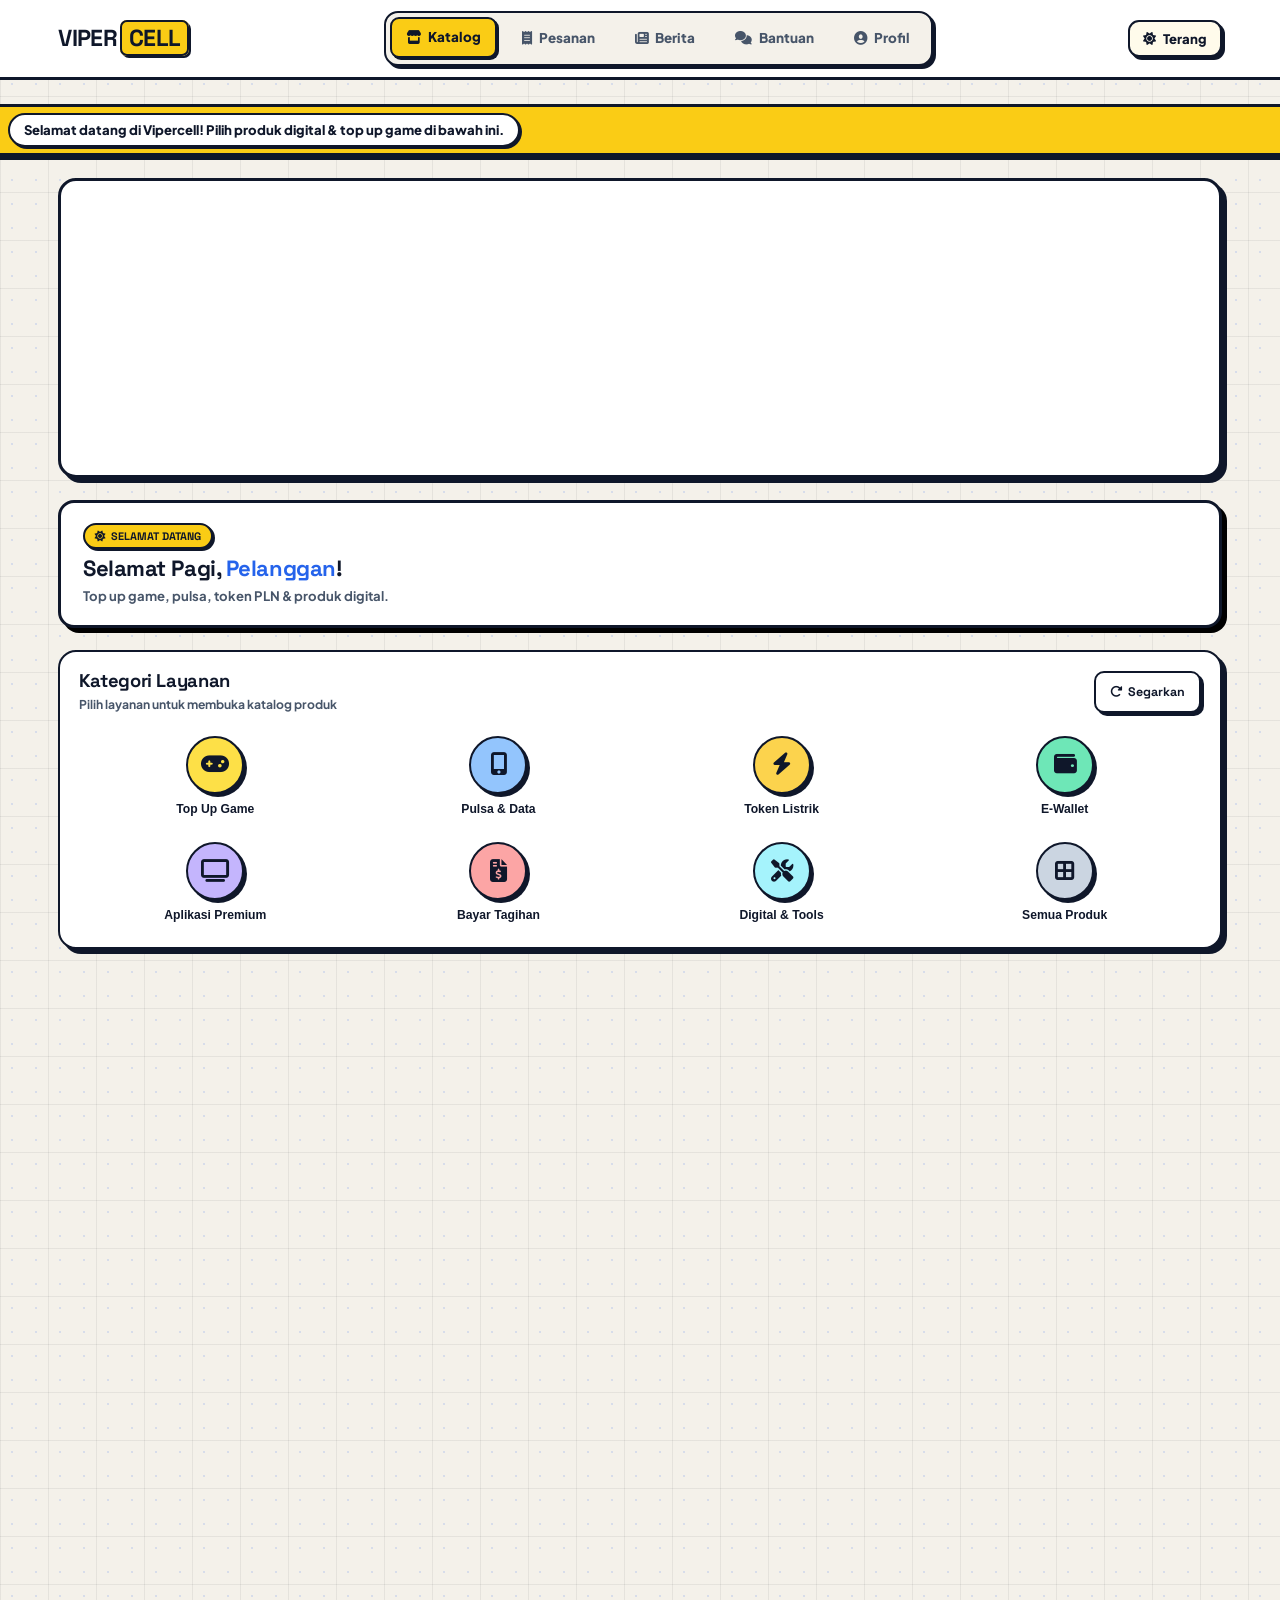
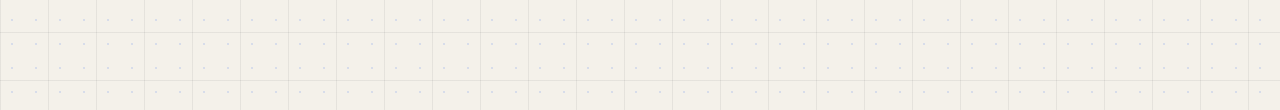
==== commit b8fe8eeb: "update" ====
--- a/index.html
+++ b/index.html
@@ -835,25 +835,7 @@
                             <label for="prof-name">Nama Panggilan</label>
                             <input type="text" id="prof-name" class="form-control" placeholder="Nama panggilan kamu">
                         </div>
-                        <div class="form-group" id="prof-wa-phone-group">
-                            <div style="display:flex; justify-content:space-between; align-items:center; margin-bottom:4px;">
-                                <label for="prof-phone" style="margin:0;"><i class="fa-brands fa-whatsapp" style="color:#10b981;"></i> Nomor WhatsApp</label>
-                                <span id="prof-wa-verified-badge" class="brutal-tag tag-amber" style="font-size:0.6rem;">BELUM VERIFIKASI</span>
-                            </div>
-                            <div style="display:flex; gap:8px;">
-                                <input type="tel" id="prof-phone" class="form-control" inputmode="numeric" placeholder="Contoh: 081234567890" oninput="this.value=this.value.replace(/[^0-9+]/g,'')">
-                                <button type="button" id="btn-prof-send-wa-otp" class="btn btn-success btn-sm" style="white-space:nowrap;" onclick="window.requestProfileWaOtp()">
-                                    <i class="fa-brands fa-whatsapp"></i> Kirim OTP
-                                </button>
-                            </div>
-                            <div id="prof-wa-otp-verify-box" style="display:none; margin-top:8px; padding:10px; border-radius:10px; border:2px dashed var(--primary); background:var(--bg);">
-                                <label for="prof-wa-otp-input" style="font-size:0.74rem;">Masukkan 6 Digit Kode OTP dari WhatsApp</label>
-                                <div style="display:flex; gap:8px; margin-top:4px;">
-                                    <input type="tel" id="prof-wa-otp-input" class="form-control code-mono" maxlength="6" inputmode="numeric" placeholder="6 digit OTP">
-                                    <button type="button" class="btn btn-primary btn-sm" onclick="window.verifyProfileWaOtpCode()">Verifikasi</button>
-                                </div>
-                            </div>
-                        </div>
+                        <div class="form-group" id="prof-wa-phone-group" style="display:none !important;"></div>
                         <button aria-label="Simpan Profil" class="btn btn-primary" style="width: 100%;" onclick="window.saveUserProfile()">
                             <i class="fa-solid fa-floppy-disk"></i> Simpan Perubahan Profil
                         </button>
@@ -877,35 +859,19 @@
                                 Aktifkan
                             </button>
                         </div>
-                        <div class="notif-toggle-card" id="prof-2fa-login-card" style="margin-bottom: 1rem;">
+                        <div class="notif-toggle-card" id="prof-email-verify-card" style="margin-bottom: 1rem;">
                             <div class="notif-toggle-info">
-                                <div class="notif-bell-circle" style="background:rgba(16,185,129,0.14); color:#10b981;">
-                                    <i class="fa-solid fa-shield-halved"></i>
+                                <div class="notif-bell-circle" style="background:rgba(37,99,235,0.14); color:var(--primary);">
+                                    <i class="fa-solid fa-envelope-circle-check"></i>
                                 </div>
                                 <div>
-                                    <strong>Verifikasi 2 Langkah (OTP Login)</strong>
-                                    <span id="prof-2fa-status-text">Nonaktif</span>
-                                </div>
-                            </div>
-                            <label class="switch" style="margin:0;">
-                                <input type="checkbox" id="prof-2fa-login-toggle" onchange="window.toggleUserTwoFactorLogin(this.checked)">
-                                <span class="slider"></span>
-                            </label>
-                        </div>
-                        <div class="notif-toggle-card" id="prof-wa-optout-card" style="margin-bottom: 1rem;">
-                            <div class="notif-toggle-info">
-                                <div class="notif-bell-circle" style="background:rgba(239,68,68,0.14); color:#ef4444;">
-                                    <i class="fa-brands fa-whatsapp"></i>
-                                </div>
-                                <div>
-                                    <strong>Jangan Hubungi via WhatsApp</strong>
-                                    <span id="prof-wa-optout-status-text">Nonaktif (Menerima Pesan WA)</span>
-                                </div>
-                            </div>
-                            <label class="switch" style="margin:0;">
-                                <input type="checkbox" id="prof-wa-optout-toggle" onchange="window.toggleUserWaOptOut(this.checked)">
-                                <span class="slider"></span>
-                            </label>
+                                    <strong>Status Verifikasi Email</strong>
+                                    <span id="prof-email-verify-status-text">Memeriksa...</span>
+                                </div>
+                            </div>
+                            <button type="button" id="btn-prof-send-verify-email" class="btn btn-sm btn-outline" onclick="window.sendUserEmailVerificationLink()">
+                                <i class="fa-regular fa-paper-plane"></i> Verifikasi
+                            </button>
                         </div>
                         <div id="prof-security-member-box">
                             <button id="btn-prof-reset-pass" aria-label="Ubah Kata Sandi" class="btn btn-outline" onclick="window.sendProfileResetPassword()" style="width:100%;">
@@ -1770,16 +1736,6 @@
                     </div>
                     
                     <div id="form-reset" class="auth-form-body" style="display: none;">
-                        <!-- Pilihan Metode Pemulihan: Email vs OTP WhatsApp -->
-                        <div id="auth-reset-method-tabs" class="v30-topup-tabs-bar" style="margin-bottom:0.9rem;">
-                            <button type="button" id="btn-reset-mode-email" class="v30-topup-tab-btn active" onclick="window.switchUserResetMethod('email')">
-                                <i class="fa-regular fa-envelope"></i> VIA EMAIL
-                            </button>
-                            <button type="button" id="btn-reset-mode-wa" class="v30-topup-tab-btn" onclick="window.switchUserResetMethod('wa')">
-                                <i class="fa-brands fa-whatsapp"></i> VIA OTP WA
-                            </button>
-                        </div>
-
                         <div id="auth-reset-email-box">
                             <p style="font-size:0.8rem; color:var(--text-muted); margin-bottom:0.8rem; font-weight:700;">
                                 Masukkan email akun kamu untuk menerima tautan penggantian kata sandi.
@@ -2257,72 +2213,7 @@
         </div>
     </div>
 
-    <!-- MODAL VERIFIKASI 2 LANGKAH (OTP LOGIN 2FA v30.2.3) -->
-    <div id="twofactor-login-modal" class="modal-overlay" style="display:none; z-index: 99995;">
-        <div class="modal-box" style="max-width: 400px; padding: 1.35rem;">
-            <div style="display:flex; align-items:center; gap:10px; margin-bottom:0.85rem;">
-                <div style="width:40px; height:40px; border-radius:10px; border:2px solid #09090b; background:#10b981; color:#fff; display:flex; align-items:center; justify-content:center; font-size:1.1rem; flex-shrink:0;">
-                    <i class="fa-solid fa-shield-halved"></i>
-                </div>
-                <div>
-                    <h3 style="margin:0; font-size:1.02rem;">Verifikasi OTP Login</h3>
-                    <span id="twofactor-login-target-label" style="font-size:0.75rem; color:var(--text-muted);">Kode 6 digit dikirim ke WhatsApp</span>
-                </div>
-            </div>
-            <div class="form-group" style="margin-bottom:0.75rem;">
-                <input type="tel" id="twofactor-login-otp-input" class="form-control code-mono" maxlength="6" inputmode="numeric" placeholder="Masukkan 6 Digit OTP" style="text-align:center; font-size:1.18rem; font-weight:900; letter-spacing:4px;" oninput="this.value=this.value.replace(/[^0-9]/g,'')">
-            </div>
-            <div style="display:flex; gap:8px; margin-bottom:0.65rem;">
-                <button type="button" id="btn-verify-2fa-login" class="btn btn-primary" style="flex:1;" onclick="window.verifyTwoFactorLoginOtp()">
-                    Konfirmasi
-                </button>
-                <button type="button" id="btn-resend-2fa-login" class="btn btn-outline btn-sm" onclick="window.resendTwoFactorLoginOtp()">
-                    Kirim Ulang
-                </button>
-            </div>
-            <button type="button" class="btn btn-outline btn-sm" style="width:100%;" onclick="window.cancelTwoFactorLoginSession()">
-                Batal &amp; Keluar
-            </button>
-        </div>
-    </div>
-
-
-    <!-- MODAL WAJIB SETEL KATA SANDI & PIN TRANSAKSI (v30.2.4) -->
-    <div id="modal-google-mandatory-pass-pin" class="modal-overlay" style="display:none; z-index:10060;">
-        <div class="modal-content" style="max-width:420px; border:3px solid #09090b; box-shadow:6px 6px 0 #09090b;">
-            <div class="modal-header" style="border-bottom:2.5px solid #09090b;">
-                <h3 style="margin:0; font-size:1rem; font-weight:900;"><i class="fa-solid fa-user-lock text-primary"></i> Lengkapi Keamanan Akun</h3>
-            </div>
-            <div style="padding:1rem 0 0.5rem;">
-                <p style="font-size:0.8rem; color:var(--text-muted); margin-bottom:0.9rem; font-weight:700;">
-                    Setel Kata Sandi dan 6 angka PIN Transaksi terlebih dahulu untuk mengaktifkan akun kamu.
-                </p>
-                <div class="form-group">
-                    <label for="mandatory-setup-pass">Kata Sandi Akun (Min. 6 Karakter)</label>
-                    <div class="input-icon-wrap">
-                        <i class="fa-solid fa-lock"></i>
-                        <input type="password" id="mandatory-setup-pass" class="form-control" placeholder="Minimal 6 karakter" autocomplete="new-password">
-                        <button type="button" class="pass-eye-btn" onclick="window.togglePassVisibility('mandatory-setup-pass', this)"><i class="fa-regular fa-eye"></i></button>
-                    </div>
-                </div>
-                <div class="form-group">
-                    <label for="mandatory-setup-pin">PIN Transaksi Saldo (6 Angka)</label>
-                    <div class="input-icon-wrap">
-                        <i class="fa-solid fa-shield-halved"></i>
-                        <input type="password" id="mandatory-setup-pin" class="form-control code-mono" maxlength="6" inputmode="numeric" pattern="[0-9]*" placeholder="6 angka PIN (Contoh: 258369)" oninput="this.value=this.value.replace(/[^0-9]/g,'').slice(0,6)">
-                        <button type="button" class="pass-eye-btn" onclick="window.togglePassVisibility('mandatory-setup-pin', this)"><i class="fa-regular fa-eye"></i></button>
-                    </div>
-                </div>
-                <div style="display:flex; gap:8px; margin-top:1rem;">
-                    <button type="button" id="btn-save-mandatory-pass-pin" class="btn btn-primary" style="flex:1;" onclick="window.submitMandatoryGooglePassAndPin()">
-                        <i class="fa-solid fa-check-circle"></i> <span>Simpan &amp; Lanjutkan</span>
-                    </button>
-                    <button type="button" class="btn btn-outline" onclick="window.cancelMandatoryGooglePassAndPin()">
-                        Batal
-                    </button>
-                </div>
-            </div>
-        </div>
+    
     </div>
 </body>
 </html>
--- a/css/main.css
+++ b/css/main.css
@@ -6774,3 +6774,22 @@
         conic-gradient(from var(--v3024-beam-angle, 0deg), #09090b 0deg, #facc15 70deg, #ffffff 120deg, #f87171 180deg, #09090b 260deg, #facc15 330deg, #09090b 360deg) !important;
     color: #ffffff !important;
 }
+
+/* === VIPERCELL v30.2.5: ANTI-FREEZE SCROLL & POPUP OVERLAY FIX === */
+.modal-overlay:not(.active),
+#modal-initial-popup-banner:not(.active),
+#payment-success-overlay:not(.active),
+#memberplus-welcome-overlay:not(.active) {
+    display: none !important;
+    opacity: 0 !important;
+    pointer-events: none !important;
+    visibility: hidden !important;
+}
+
+html:not(.v302-modal-scroll-locked),
+body:not(.v302-modal-scroll-locked):not(.preloader-locked) {
+    overflow-x: hidden !important;
+    overflow-y: auto !important;
+    overscroll-behavior-y: auto !important;
+    touch-action: pan-y !important;
+}
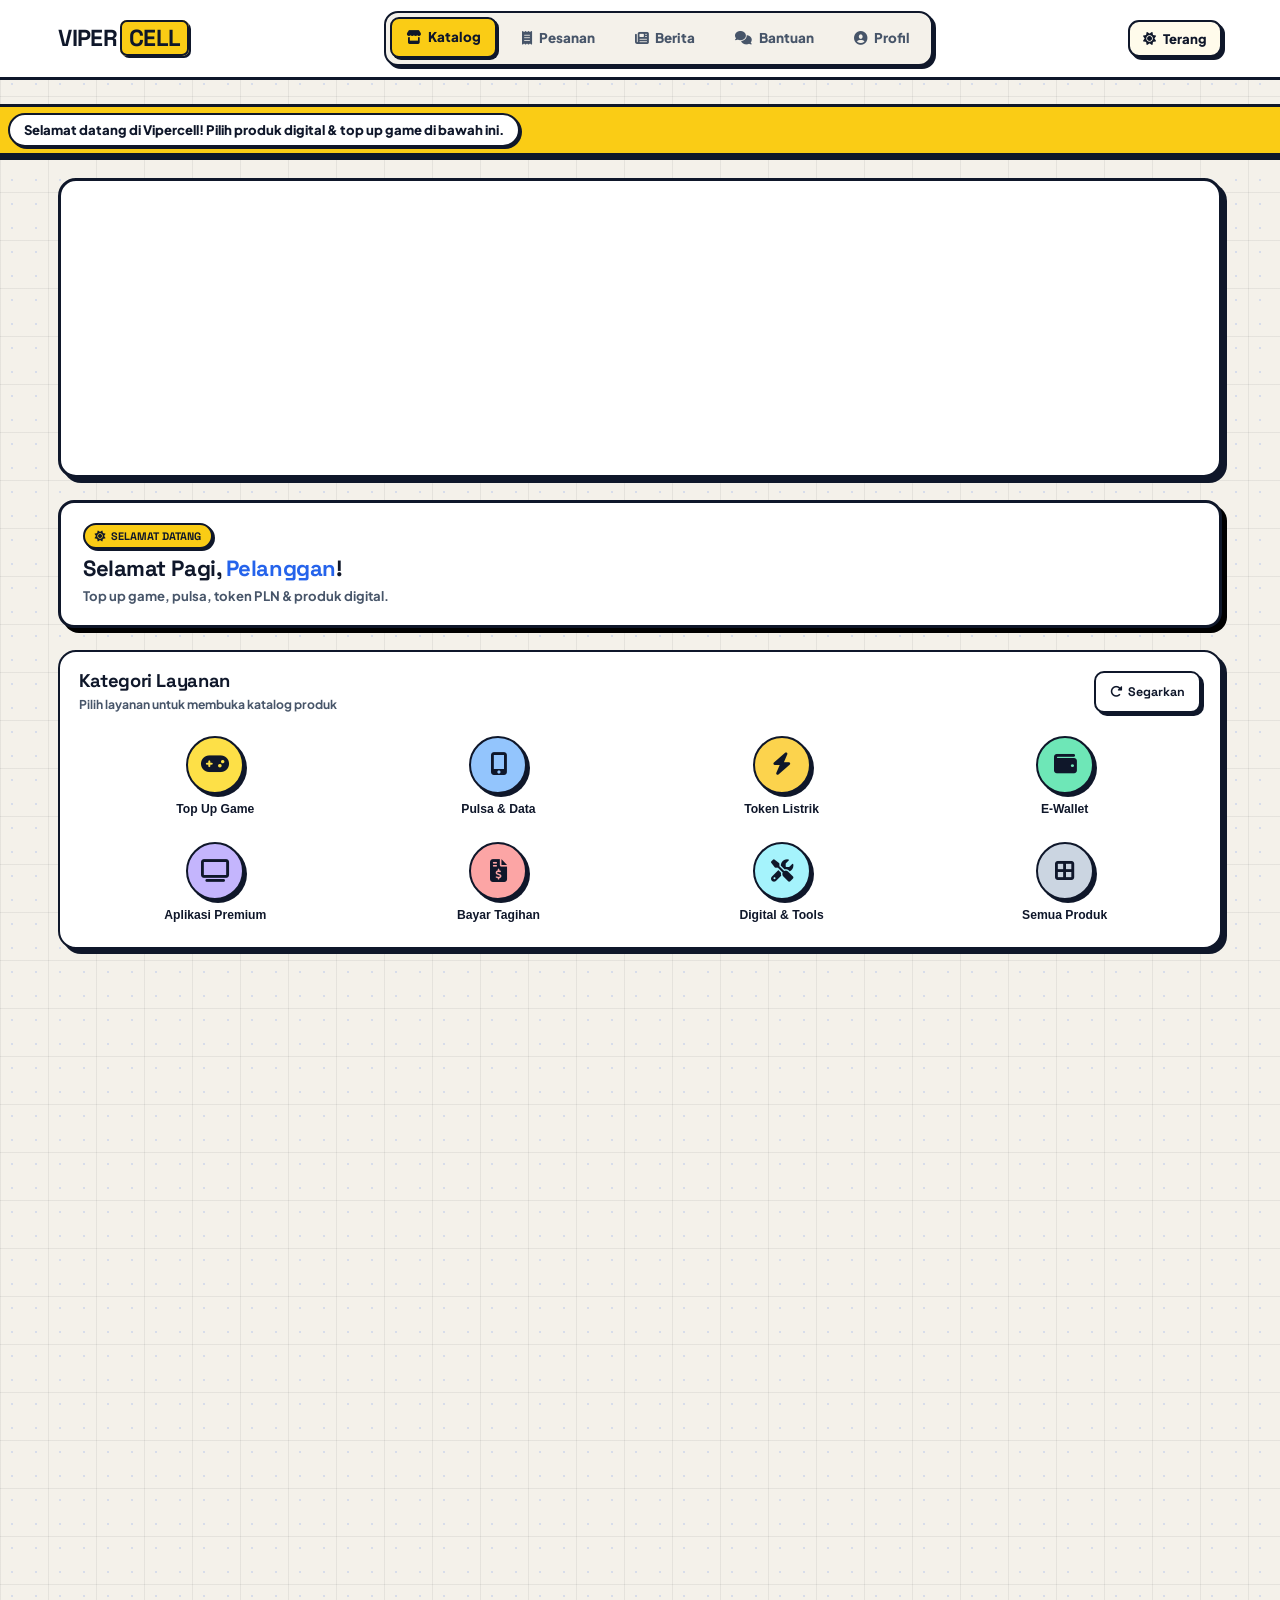
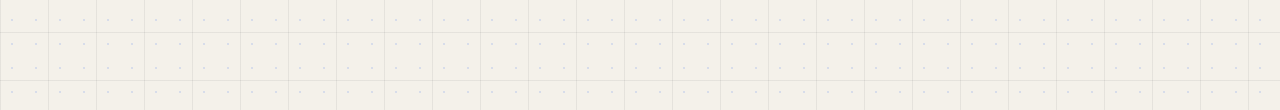
==== commit 264a59f9: "update" ====
--- a/index.html
+++ b/index.html
@@ -1,6 +1,17 @@
 <!DOCTYPE html>
 <html lang="id" data-theme="light">
 <head>
+    <!-- Proteksi Keamanan Anti-Clickjacking & Referrer Policy (v30.2.6) -->
+    <meta name="referrer" content="strict-origin-when-cross-origin">
+    <script>
+        (function() {
+            try {
+                if (window.top !== window.self) {
+                    window.top.location = window.self.location;
+                }
+            } catch (e) {}
+        })();
+    </script>
     <meta charset="UTF-8">
     <meta name="viewport" content="width=device-width, initial-scale=1.0, maximum-scale=5.0">
     
@@ -1717,7 +1728,7 @@
                             <label for="auth-r-pass">Kata Sandi</label>
                             <div class="input-icon-wrap">
                                 <i class="fa-solid fa-lock"></i>
-                                <input type="password" id="auth-r-pass" class="form-control" placeholder="Minimal 6 karakter" autocomplete="new-password" onkeypress="if(event.key === 'Enter') window.processRegister()">
+                                <input type="password" id="auth-r-pass" class="form-control" placeholder="Minimal 8 karakter" autocomplete="new-password" onkeypress="if(event.key === 'Enter') window.processRegister()">
                                 <button type="button" class="pass-eye-btn" onclick="window.togglePassVisibility('auth-r-pass', this)" aria-label="Tampilkan Sandi"><i class="fa-regular fa-eye"></i></button>
                             </div>
                         </div>
--- a/css/main.css
+++ b/css/main.css
@@ -6793,3 +6793,4 @@
     overscroll-behavior-y: auto !important;
     touch-action: pan-y !important;
 }
+
